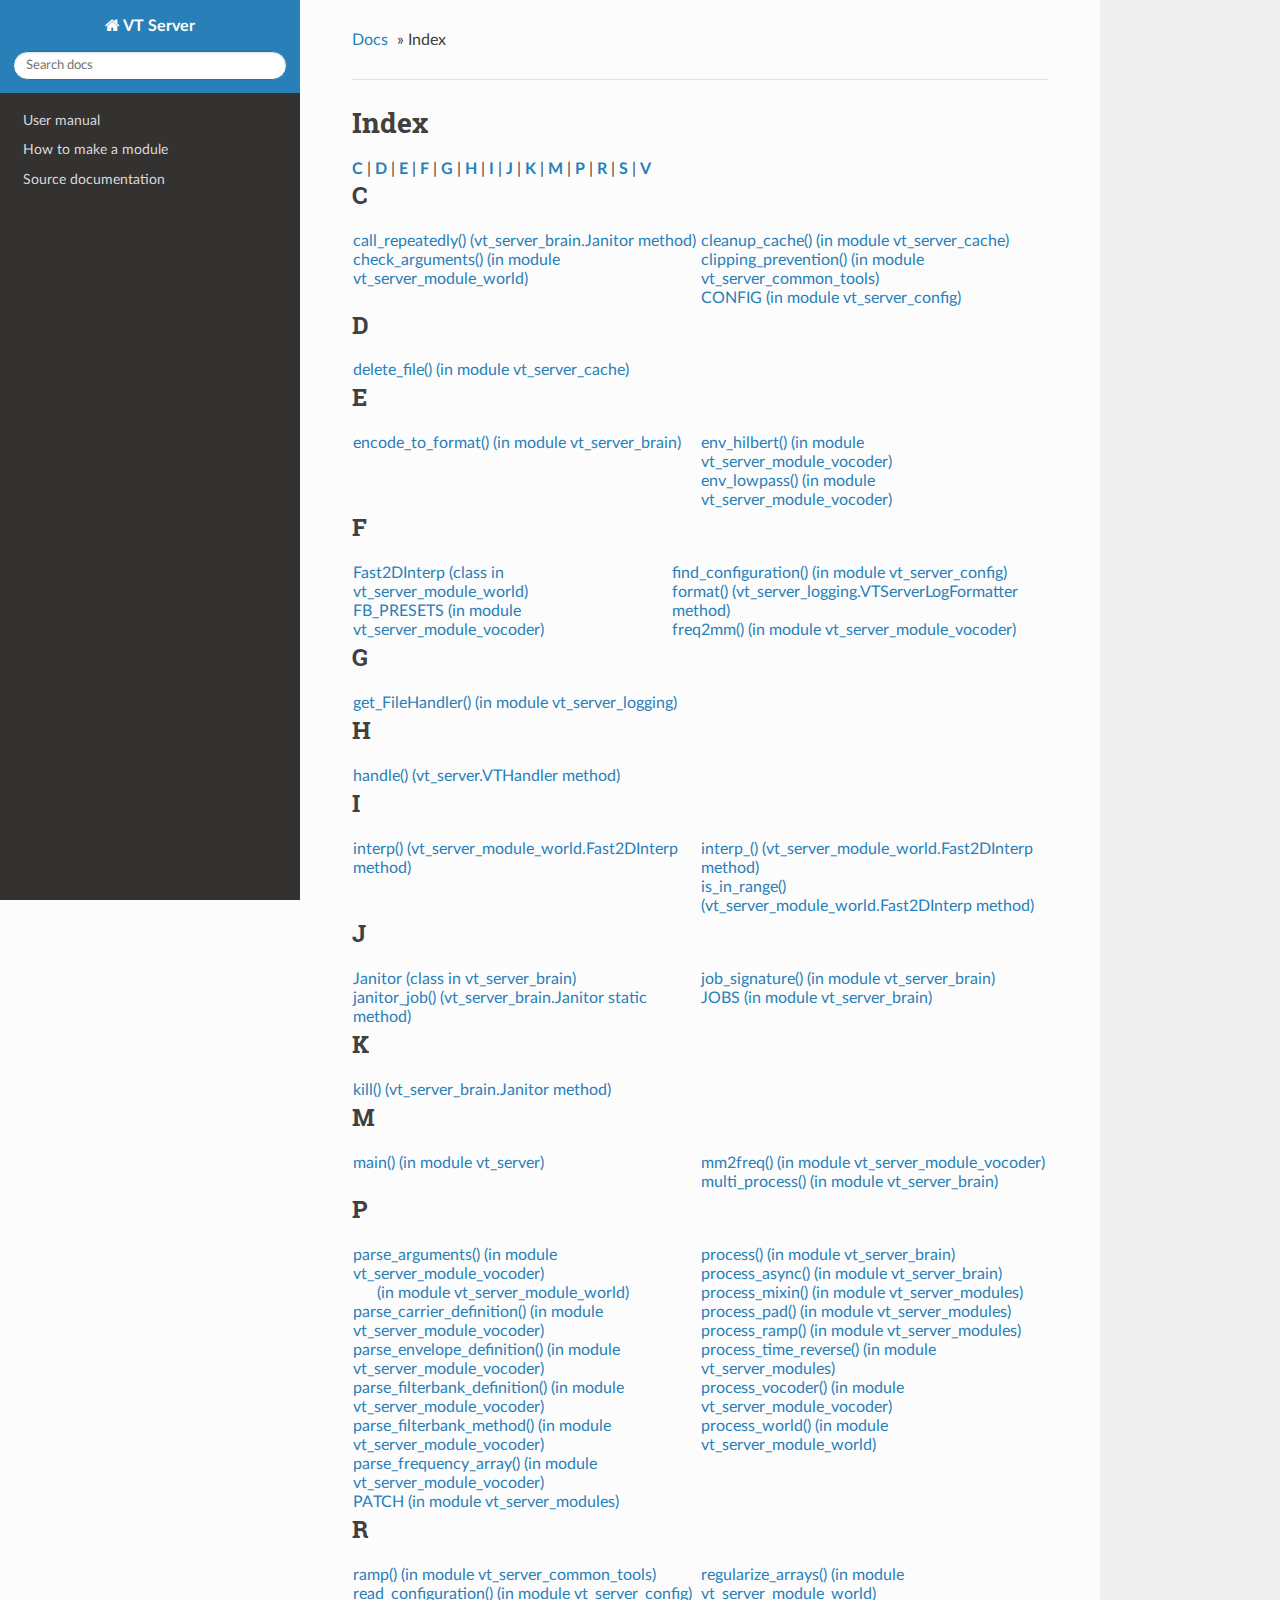
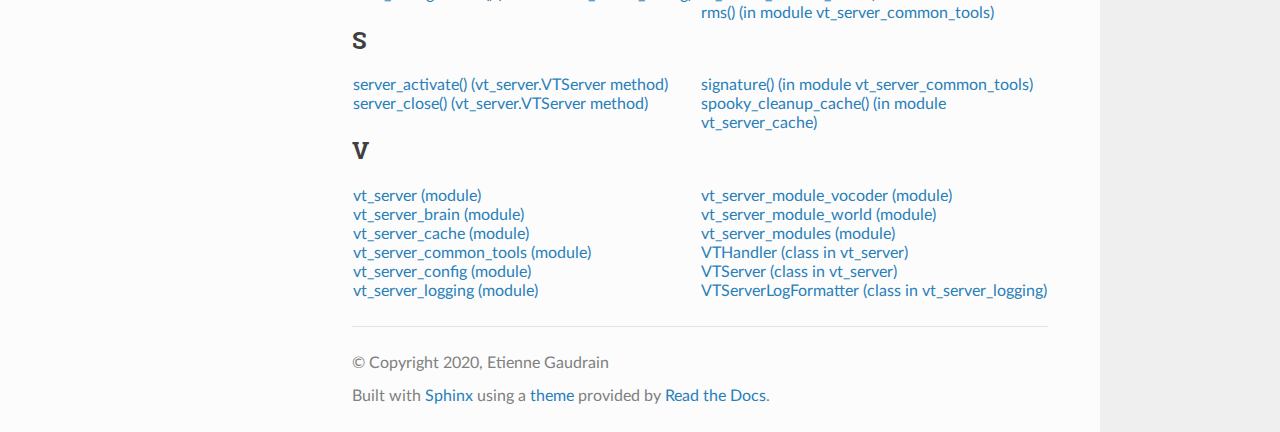
==== docs/genindex.html @ 8151895b "Fixed documentation to include common tools." ====
<!DOCTYPE html>
<!--[if IE 8]><html class="no-js lt-ie9" lang="en" > <![endif]-->
<!--[if gt IE 8]><!--> <html class="no-js" lang="en" > <!--<![endif]-->
<head>
  <meta charset="utf-8">
  
  <meta name="viewport" content="width=device-width, initial-scale=1.0">
  
  <title>Index &mdash; VT Server  documentation</title>
  

  
  
  
  

  
  <script type="text/javascript" src="_static/js/modernizr.min.js"></script>
  
    
      <script type="text/javascript" id="documentation_options" data-url_root="./" src="_static/documentation_options.js"></script>
        <script src="_static/jquery.js"></script>
        <script src="_static/underscore.js"></script>
        <script src="_static/doctools.js"></script>
        <script src="_static/language_data.js"></script>
    
    <script type="text/javascript" src="_static/js/theme.js"></script>

    

  
  <link rel="stylesheet" href="_static/css/theme.css" type="text/css" />
  <link rel="stylesheet" href="_static/pygments.css" type="text/css" />
  <link rel="stylesheet" href="_static/css/custom.css" type="text/css" />
    <link rel="index" title="Index" href="#" />
    <link rel="search" title="Search" href="search.html" /> 
</head>

<body class="wy-body-for-nav">

   
  <div class="wy-grid-for-nav">
    
    <nav data-toggle="wy-nav-shift" class="wy-nav-side">
      <div class="wy-side-scroll">
        <div class="wy-side-nav-search" >
          

          
            <a href="index.html" class="icon icon-home"> VT Server
          

          
          </a>

          
            
            
          

          
<div role="search">
  <form id="rtd-search-form" class="wy-form" action="search.html" method="get">
    <input type="text" name="q" placeholder="Search docs" />
    <input type="hidden" name="check_keywords" value="yes" />
    <input type="hidden" name="area" value="default" />
  </form>
</div>

          
        </div>

        <div class="wy-menu wy-menu-vertical" data-spy="affix" role="navigation" aria-label="main navigation">
          
            
            
              
            
            
              <ul>
<li class="toctree-l1"><a class="reference internal" href="user_manual.html">User manual</a></li>
<li class="toctree-l1"><a class="reference internal" href="module_howto.html">How to make a module</a></li>
<li class="toctree-l1"><a class="reference internal" href="modules.html">Source documentation</a></li>
</ul>

            
          
        </div>
      </div>
    </nav>

    <section data-toggle="wy-nav-shift" class="wy-nav-content-wrap">

      
      <nav class="wy-nav-top" aria-label="top navigation">
        
          <i data-toggle="wy-nav-top" class="fa fa-bars"></i>
          <a href="index.html">VT Server</a>
        
      </nav>


      <div class="wy-nav-content">
        
        <div class="rst-content">
        
          















<div role="navigation" aria-label="breadcrumbs navigation">

  <ul class="wy-breadcrumbs">
    
      <li><a href="index.html">Docs</a> &raquo;</li>
        
      <li>Index</li>
    
    
      <li class="wy-breadcrumbs-aside">
        
            
        
      </li>
    
  </ul>

  
  <hr/>
</div>
          <div role="main" class="document" itemscope="itemscope" itemtype="http://schema.org/Article">
           <div itemprop="articleBody">
            

<h1 id="index">Index</h1>

<div class="genindex-jumpbox">
 <a href="#C"><strong>C</strong></a>
 | <a href="#D"><strong>D</strong></a>
 | <a href="#E"><strong>E</strong></a>
 | <a href="#F"><strong>F</strong></a>
 | <a href="#G"><strong>G</strong></a>
 | <a href="#H"><strong>H</strong></a>
 | <a href="#I"><strong>I</strong></a>
 | <a href="#J"><strong>J</strong></a>
 | <a href="#K"><strong>K</strong></a>
 | <a href="#M"><strong>M</strong></a>
 | <a href="#P"><strong>P</strong></a>
 | <a href="#R"><strong>R</strong></a>
 | <a href="#S"><strong>S</strong></a>
 | <a href="#V"><strong>V</strong></a>
 
</div>
<h2 id="C">C</h2>
<table style="width: 100%" class="indextable genindextable"><tr>
  <td style="width: 33%; vertical-align: top;"><ul>
      <li><a href="modules.html#vt_server_brain.Janitor.call_repeatedly">call_repeatedly() (vt_server_brain.Janitor method)</a>
</li>
      <li><a href="modules.html#vt_server_module_world.check_arguments">check_arguments() (in module vt_server_module_world)</a>
</li>
  </ul></td>
  <td style="width: 33%; vertical-align: top;"><ul>
      <li><a href="modules.html#vt_server_cache.cleanup_cache">cleanup_cache() (in module vt_server_cache)</a>
</li>
      <li><a href="modules.html#vt_server_common_tools.clipping_prevention">clipping_prevention() (in module vt_server_common_tools)</a>
</li>
      <li><a href="modules.html#vt_server_config.CONFIG">CONFIG (in module vt_server_config)</a>
</li>
  </ul></td>
</tr></table>

<h2 id="D">D</h2>
<table style="width: 100%" class="indextable genindextable"><tr>
  <td style="width: 33%; vertical-align: top;"><ul>
      <li><a href="modules.html#vt_server_cache.delete_file">delete_file() (in module vt_server_cache)</a>
</li>
  </ul></td>
</tr></table>

<h2 id="E">E</h2>
<table style="width: 100%" class="indextable genindextable"><tr>
  <td style="width: 33%; vertical-align: top;"><ul>
      <li><a href="modules.html#vt_server_brain.encode_to_format">encode_to_format() (in module vt_server_brain)</a>
</li>
  </ul></td>
  <td style="width: 33%; vertical-align: top;"><ul>
      <li><a href="modules.html#vt_server_module_vocoder.env_hilbert">env_hilbert() (in module vt_server_module_vocoder)</a>
</li>
      <li><a href="modules.html#vt_server_module_vocoder.env_lowpass">env_lowpass() (in module vt_server_module_vocoder)</a>
</li>
  </ul></td>
</tr></table>

<h2 id="F">F</h2>
<table style="width: 100%" class="indextable genindextable"><tr>
  <td style="width: 33%; vertical-align: top;"><ul>
      <li><a href="modules.html#vt_server_module_world.Fast2DInterp">Fast2DInterp (class in vt_server_module_world)</a>
</li>
      <li><a href="modules.html#vt_server_module_vocoder.FB_PRESETS">FB_PRESETS (in module vt_server_module_vocoder)</a>
</li>
  </ul></td>
  <td style="width: 33%; vertical-align: top;"><ul>
      <li><a href="modules.html#vt_server_config.find_configuration">find_configuration() (in module vt_server_config)</a>
</li>
      <li><a href="modules.html#vt_server_logging.VTServerLogFormatter.format">format() (vt_server_logging.VTServerLogFormatter method)</a>
</li>
      <li><a href="modules.html#vt_server_module_vocoder.freq2mm">freq2mm() (in module vt_server_module_vocoder)</a>
</li>
  </ul></td>
</tr></table>

<h2 id="G">G</h2>
<table style="width: 100%" class="indextable genindextable"><tr>
  <td style="width: 33%; vertical-align: top;"><ul>
      <li><a href="modules.html#vt_server_logging.get_FileHandler">get_FileHandler() (in module vt_server_logging)</a>
</li>
  </ul></td>
</tr></table>

<h2 id="H">H</h2>
<table style="width: 100%" class="indextable genindextable"><tr>
  <td style="width: 33%; vertical-align: top;"><ul>
      <li><a href="modules.html#vt_server.VTHandler.handle">handle() (vt_server.VTHandler method)</a>
</li>
  </ul></td>
</tr></table>

<h2 id="I">I</h2>
<table style="width: 100%" class="indextable genindextable"><tr>
  <td style="width: 33%; vertical-align: top;"><ul>
      <li><a href="modules.html#vt_server_module_world.Fast2DInterp.interp">interp() (vt_server_module_world.Fast2DInterp method)</a>
</li>
  </ul></td>
  <td style="width: 33%; vertical-align: top;"><ul>
      <li><a href="modules.html#vt_server_module_world.Fast2DInterp.interp_">interp_() (vt_server_module_world.Fast2DInterp method)</a>
</li>
      <li><a href="modules.html#vt_server_module_world.Fast2DInterp.is_in_range">is_in_range() (vt_server_module_world.Fast2DInterp method)</a>
</li>
  </ul></td>
</tr></table>

<h2 id="J">J</h2>
<table style="width: 100%" class="indextable genindextable"><tr>
  <td style="width: 33%; vertical-align: top;"><ul>
      <li><a href="modules.html#vt_server_brain.Janitor">Janitor (class in vt_server_brain)</a>
</li>
      <li><a href="modules.html#vt_server_brain.Janitor.janitor_job">janitor_job() (vt_server_brain.Janitor static method)</a>
</li>
  </ul></td>
  <td style="width: 33%; vertical-align: top;"><ul>
      <li><a href="modules.html#vt_server_brain.job_signature">job_signature() (in module vt_server_brain)</a>
</li>
      <li><a href="modules.html#vt_server_brain.JOBS">JOBS (in module vt_server_brain)</a>
</li>
  </ul></td>
</tr></table>

<h2 id="K">K</h2>
<table style="width: 100%" class="indextable genindextable"><tr>
  <td style="width: 33%; vertical-align: top;"><ul>
      <li><a href="modules.html#vt_server_brain.Janitor.kill">kill() (vt_server_brain.Janitor method)</a>
</li>
  </ul></td>
</tr></table>

<h2 id="M">M</h2>
<table style="width: 100%" class="indextable genindextable"><tr>
  <td style="width: 33%; vertical-align: top;"><ul>
      <li><a href="modules.html#vt_server.main">main() (in module vt_server)</a>
</li>
  </ul></td>
  <td style="width: 33%; vertical-align: top;"><ul>
      <li><a href="modules.html#vt_server_module_vocoder.mm2freq">mm2freq() (in module vt_server_module_vocoder)</a>
</li>
      <li><a href="modules.html#vt_server_brain.multi_process">multi_process() (in module vt_server_brain)</a>
</li>
  </ul></td>
</tr></table>

<h2 id="P">P</h2>
<table style="width: 100%" class="indextable genindextable"><tr>
  <td style="width: 33%; vertical-align: top;"><ul>
      <li><a href="modules.html#vt_server_module_vocoder.parse_arguments">parse_arguments() (in module vt_server_module_vocoder)</a>

      <ul>
        <li><a href="modules.html#vt_server_module_world.parse_arguments">(in module vt_server_module_world)</a>
</li>
      </ul></li>
      <li><a href="modules.html#vt_server_module_vocoder.parse_carrier_definition">parse_carrier_definition() (in module vt_server_module_vocoder)</a>
</li>
      <li><a href="modules.html#vt_server_module_vocoder.parse_envelope_definition">parse_envelope_definition() (in module vt_server_module_vocoder)</a>
</li>
      <li><a href="modules.html#vt_server_module_vocoder.parse_filterbank_definition">parse_filterbank_definition() (in module vt_server_module_vocoder)</a>
</li>
      <li><a href="modules.html#vt_server_module_vocoder.parse_filterbank_method">parse_filterbank_method() (in module vt_server_module_vocoder)</a>
</li>
      <li><a href="modules.html#vt_server_module_vocoder.parse_frequency_array">parse_frequency_array() (in module vt_server_module_vocoder)</a>
</li>
      <li><a href="modules.html#vt_server_modules.PATCH">PATCH (in module vt_server_modules)</a>
</li>
  </ul></td>
  <td style="width: 33%; vertical-align: top;"><ul>
      <li><a href="modules.html#vt_server_brain.process">process() (in module vt_server_brain)</a>
</li>
      <li><a href="modules.html#vt_server_brain.process_async">process_async() (in module vt_server_brain)</a>
</li>
      <li><a href="modules.html#vt_server_modules.process_mixin">process_mixin() (in module vt_server_modules)</a>
</li>
      <li><a href="modules.html#vt_server_modules.process_pad">process_pad() (in module vt_server_modules)</a>
</li>
      <li><a href="modules.html#vt_server_modules.process_ramp">process_ramp() (in module vt_server_modules)</a>
</li>
      <li><a href="modules.html#vt_server_modules.process_time_reverse">process_time_reverse() (in module vt_server_modules)</a>
</li>
      <li><a href="modules.html#vt_server_module_vocoder.process_vocoder">process_vocoder() (in module vt_server_module_vocoder)</a>
</li>
      <li><a href="modules.html#vt_server_module_world.process_world">process_world() (in module vt_server_module_world)</a>
</li>
  </ul></td>
</tr></table>

<h2 id="R">R</h2>
<table style="width: 100%" class="indextable genindextable"><tr>
  <td style="width: 33%; vertical-align: top;"><ul>
      <li><a href="modules.html#vt_server_common_tools.ramp">ramp() (in module vt_server_common_tools)</a>
</li>
      <li><a href="modules.html#vt_server_config.read_configuration">read_configuration() (in module vt_server_config)</a>
</li>
  </ul></td>
  <td style="width: 33%; vertical-align: top;"><ul>
      <li><a href="modules.html#vt_server_module_world.regularize_arrays">regularize_arrays() (in module vt_server_module_world)</a>
</li>
      <li><a href="modules.html#vt_server_common_tools.rms">rms() (in module vt_server_common_tools)</a>
</li>
  </ul></td>
</tr></table>

<h2 id="S">S</h2>
<table style="width: 100%" class="indextable genindextable"><tr>
  <td style="width: 33%; vertical-align: top;"><ul>
      <li><a href="modules.html#vt_server.VTServer.server_activate">server_activate() (vt_server.VTServer method)</a>
</li>
      <li><a href="modules.html#vt_server.VTServer.server_close">server_close() (vt_server.VTServer method)</a>
</li>
  </ul></td>
  <td style="width: 33%; vertical-align: top;"><ul>
      <li><a href="modules.html#vt_server_common_tools.signature">signature() (in module vt_server_common_tools)</a>
</li>
      <li><a href="modules.html#vt_server_cache.spooky_cleanup_cache">spooky_cleanup_cache() (in module vt_server_cache)</a>
</li>
  </ul></td>
</tr></table>

<h2 id="V">V</h2>
<table style="width: 100%" class="indextable genindextable"><tr>
  <td style="width: 33%; vertical-align: top;"><ul>
      <li><a href="modules.html#module-vt_server">vt_server (module)</a>
</li>
      <li><a href="modules.html#module-vt_server_brain">vt_server_brain (module)</a>
</li>
      <li><a href="modules.html#module-vt_server_cache">vt_server_cache (module)</a>
</li>
      <li><a href="modules.html#module-vt_server_common_tools">vt_server_common_tools (module)</a>
</li>
      <li><a href="modules.html#module-vt_server_config">vt_server_config (module)</a>
</li>
      <li><a href="modules.html#module-vt_server_logging">vt_server_logging (module)</a>
</li>
  </ul></td>
  <td style="width: 33%; vertical-align: top;"><ul>
      <li><a href="modules.html#module-vt_server_module_vocoder">vt_server_module_vocoder (module)</a>
</li>
      <li><a href="modules.html#module-vt_server_module_world">vt_server_module_world (module)</a>
</li>
      <li><a href="modules.html#module-vt_server_modules">vt_server_modules (module)</a>
</li>
      <li><a href="modules.html#vt_server.VTHandler">VTHandler (class in vt_server)</a>
</li>
      <li><a href="modules.html#vt_server.VTServer">VTServer (class in vt_server)</a>
</li>
      <li><a href="modules.html#vt_server_logging.VTServerLogFormatter">VTServerLogFormatter (class in vt_server_logging)</a>
</li>
  </ul></td>
</tr></table>



           </div>
           
          </div>
          <footer>
  

  <hr/>

  <div role="contentinfo">
    <p>
        &copy; Copyright 2020, Etienne Gaudrain

    </p>
  </div>
  Built with <a href="http://sphinx-doc.org/">Sphinx</a> using a <a href="https://github.com/rtfd/sphinx_rtd_theme">theme</a> provided by <a href="https://readthedocs.org">Read the Docs</a>. 

</footer>

        </div>
      </div>

    </section>

  </div>
  


  <script type="text/javascript">
      jQuery(function () {
          SphinxRtdTheme.Navigation.enable(true);
      });
  </script>

  
  
    
   

</body>
</html>
---- docs/_static/css/theme.css ----
/* sphinx_rtd_theme version 0.4.3 | MIT license */
/* Built 20190212 16:02 */
*{-webkit-box-sizing:border-box;-moz-box-sizing:border-box;box-sizing:border-box}article,aside,details,figcaption,figure,footer,header,hgroup,nav,section{display:block}audio,canvas,video{display:inline-block;*display:inline;*zoom:1}audio:not([controls]){display:none}[hidden]{display:none}*{-webkit-box-sizing:border-box;-moz-box-sizing:border-box;box-sizing:border-box}html{font-size:100%;-webkit-text-size-adjust:100%;-ms-text-size-adjust:100%}body{margin:0}a:hover,a:active{outline:0}abbr[title]{border-bottom:1px dotted}b,strong{font-weight:bold}blockquote{margin:0}dfn{font-style:italic}ins{background:#ff9;color:#000;text-decoration:none}mark{background:#ff0;color:#000;font-style:italic;font-weight:bold}pre,code,.rst-content tt,.rst-content code,kbd,samp{font-family:monospace,serif;_font-family:"courier new",monospace;font-size:1em}pre{white-space:pre}q{quotes:none}q:before,q:after{content:"";content:none}small{font-size:85%}sub,sup{font-size:75%;line-height:0;position:relative;vertical-align:baseline}sup{top:-0.5em}sub{bottom:-0.25em}ul,ol,dl{margin:0;padding:0;list-style:none;list-style-image:none}li{list-style:none}dd{margin:0}img{border:0;-ms-interpolation-mode:bicubic;vertical-align:middle;max-width:100%}svg:not(:root){overflow:hidden}figure{margin:0}form{margin:0}fieldset{border:0;margin:0;padding:0}label{cursor:pointer}legend{border:0;*margin-left:-7px;padding:0;white-space:normal}button,input,select,textarea{font-size:100%;margin:0;vertical-align:baseline;*vertical-align:middle}button,input{line-height:normal}button,input[type="button"],input[type="reset"],input[type="submit"]{cursor:pointer;-webkit-appearance:button;*overflow:visible}button[disabled],input[disabled]{cursor:default}input[type="checkbox"],input[type="radio"]{box-sizing:border-box;padding:0;*width:13px;*height:13px}input[type="search"]{-webkit-appearance:textfield;-moz-box-sizing:content-box;-webkit-box-sizing:content-box;box-sizing:content-box}input[type="search"]::-webkit-search-decoration,input[type="search"]::-webkit-search-cancel-button{-webkit-appearance:none}button::-moz-focus-inner,input::-moz-focus-inner{border:0;padding:0}textarea{overflow:auto;vertical-align:top;resize:vertical}table{border-collapse:collapse;border-spacing:0}td{vertical-align:top}.chromeframe{margin:.2em 0;background:#ccc;color:#000;padding:.2em 0}.ir{display:block;border:0;text-indent:-999em;overflow:hidden;background-color:transparent;background-repeat:no-repeat;text-align:left;direction:ltr;*line-height:0}.ir br{display:none}.hidden{display:none !important;visibility:hidden}.visuallyhidden{border:0;clip:rect(0 0 0 0);height:1px;margin:-1px;overflow:hidden;padding:0;position:absolute;width:1px}.visuallyhidden.focusable:active,.visuallyhidden.focusable:focus{clip:auto;height:auto;margin:0;overflow:visible;position:static;width:auto}.invisible{visibility:hidden}.relative{position:relative}big,small{font-size:100%}@media print{html,body,section{background:none !important}*{box-shadow:none !important;text-shadow:none !important;filter:none !important;-ms-filter:none !important}a,a:visited{text-decoration:underline}.ir a:after,a[href^="javascript:"]:after,a[href^="#"]:after{content:""}pre,blockquote{page-break-inside:avoid}thead{display:table-header-group}tr,img{page-break-inside:avoid}img{max-width:100% !important}@page{margin:.5cm}p,h2,.rst-content .toctree-wrapper p.caption,h3{orphans:3;widows:3}h2,.rst-content .toctree-wrapper p.caption,h3{page-break-after:avoid}}.fa:before,.wy-menu-vertical li span.toctree-expand:before,.wy-menu-vertical li.on a span.toctree-expand:before,.wy-menu-vertical li.current>a span.toctree-expand:before,.rst-content .admonition-title:before,.rst-content h1 .headerlink:before,.rst-content h2 .headerlink:before,.rst-content h3 .headerlink:before,.rst-content h4 .headerlink:before,.rst-content h5 .headerlink:before,.rst-content h6 .headerlink:before,.rst-content dl dt .headerlink:before,.rst-content p.caption .headerlink:before,.rst-content table>caption .headerlink:before,.rst-content .code-block-caption .headerlink:before,.rst-content tt.download span:first-child:before,.rst-content code.download span:first-child:before,.icon:before,.wy-dropdown .caret:before,.wy-inline-validate.wy-inline-validate-success .wy-input-context:before,.wy-inline-validate.wy-inline-validate-danger .wy-input-context:before,.wy-inline-validate.wy-inline-validate-warning .wy-input-context:before,.wy-inline-validate.wy-inline-validate-info .wy-input-context:before,.wy-alert,.rst-content .note,.rst-content .attention,.rst-content .caution,.rst-content .danger,.rst-content .error,.rst-content .hint,.rst-content .important,.rst-content .tip,.rst-content .warning,.rst-content .seealso,.rst-content .admonition-todo,.rst-content .admonition,.btn,input[type="text"],input[type="password"],input[type="email"],input[type="url"],input[type="date"],input[type="month"],input[type="time"],input[type="datetime"],input[type="datetime-local"],input[type="week"],input[type="number"],input[type="search"],input[type="tel"],input[type="color"],select,textarea,.wy-menu-vertical li.on a,.wy-menu-vertical li.current>a,.wy-side-nav-search>a,.wy-side-nav-search .wy-dropdown>a,.wy-nav-top a{-webkit-font-smoothing:antialiased}.clearfix{*zoom:1}.clearfix:before,.clearfix:after{display:table;content:""}.clearfix:after{clear:both}/*!
 *  Font Awesome 4.7.0 by @davegandy - http://fontawesome.io - @fontawesome
 *  License - http://fontawesome.io/license (Font: SIL OFL 1.1, CSS: MIT License)
 */@font-face{font-family:'FontAwesome';src:url("../fonts/fontawesome-webfont.eot?v=4.7.0");src:url("../fonts/fontawesome-webfont.eot?#iefix&v=4.7.0") format("embedded-opentype"),url("../fonts/fontawesome-webfont.woff2?v=4.7.0") format("woff2"),url("../fonts/fontawesome-webfont.woff?v=4.7.0") format("woff"),url("../fonts/fontawesome-webfont.ttf?v=4.7.0") format("truetype"),url("../fonts/fontawesome-webfont.svg?v=4.7.0#fontawesomeregular") format("svg");font-weight:normal;font-style:normal}.fa,.wy-menu-vertical li span.toctree-expand,.wy-menu-vertical li.on a span.toctree-expand,.wy-menu-vertical li.current>a span.toctree-expand,.rst-content .admonition-title,.rst-content h1 .headerlink,.rst-content h2 .headerlink,.rst-content h3 .headerlink,.rst-content h4 .headerlink,.rst-content h5 .headerlink,.rst-content h6 .headerlink,.rst-content dl dt .headerlink,.rst-content p.caption .headerlink,.rst-content table>caption .headerlink,.rst-content .code-block-caption .headerlink,.rst-content tt.download span:first-child,.rst-content code.download span:first-child,.icon{display:inline-block;font:normal normal normal 14px/1 FontAwesome;font-size:inherit;text-rendering:auto;-webkit-font-smoothing:antialiased;-moz-osx-font-smoothing:grayscale}.fa-lg{font-size:1.3333333333em;line-height:.75em;vertical-align:-15%}.fa-2x{font-size:2em}.fa-3x{font-size:3em}.fa-4x{font-size:4em}.fa-5x{font-size:5em}.fa-fw{width:1.2857142857em;text-align:center}.fa-ul{padding-left:0;margin-left:2.1428571429em;list-style-type:none}.fa-ul>li{position:relative}.fa-li{position:absolute;left:-2.1428571429em;width:2.1428571429em;top:.1428571429em;text-align:center}.fa-li.fa-lg{left:-1.8571428571em}.fa-border{padding:.2em .25em .15em;border:solid 0.08em #eee;border-radius:.1em}.fa-pull-left{float:left}.fa-pull-right{float:right}.fa.fa-pull-left,.wy-menu-vertical li span.fa-pull-left.toctree-expand,.wy-menu-vertical li.on a span.fa-pull-left.toctree-expand,.wy-menu-vertical li.current>a span.fa-pull-left.toctree-expand,.rst-content .fa-pull-left.admonition-title,.rst-content h1 .fa-pull-left.headerlink,.rst-content h2 .fa-pull-left.headerlink,.rst-content h3 .fa-pull-left.headerlink,.rst-content h4 .fa-pull-left.headerlink,.rst-content h5 .fa-pull-left.headerlink,.rst-content h6 .fa-pull-left.headerlink,.rst-content dl dt .fa-pull-left.headerlink,.rst-content p.caption .fa-pull-left.headerlink,.rst-content table>caption .fa-pull-left.headerlink,.rst-content .code-block-caption .fa-pull-left.headerlink,.rst-content tt.download span.fa-pull-left:first-child,.rst-content code.download span.fa-pull-left:first-child,.fa-pull-left.icon{margin-right:.3em}.fa.fa-pull-right,.wy-menu-vertical li span.fa-pull-right.toctree-expand,.wy-menu-vertical li.on a span.fa-pull-right.toctree-expand,.wy-menu-vertical li.current>a span.fa-pull-right.toctree-expand,.rst-content .fa-pull-right.admonition-title,.rst-content h1 .fa-pull-right.headerlink,.rst-content h2 .fa-pull-right.headerlink,.rst-content h3 .fa-pull-right.headerlink,.rst-content h4 .fa-pull-right.headerlink,.rst-content h5 .fa-pull-right.headerlink,.rst-content h6 .fa-pull-right.headerlink,.rst-content dl dt .fa-pull-right.headerlink,.rst-content p.caption .fa-pull-right.headerlink,.rst-content table>caption .fa-pull-right.headerlink,.rst-content .code-block-caption .fa-pull-right.headerlink,.rst-content tt.download span.fa-pull-right:first-child,.rst-content code.download span.fa-pull-right:first-child,.fa-pull-right.icon{margin-left:.3em}.pull-right{float:right}.pull-left{float:left}.fa.pull-left,.wy-menu-vertical li span.pull-left.toctree-expand,.wy-menu-vertical li.on a span.pull-left.toctree-expand,.wy-menu-vertical li.current>a span.pull-left.toctree-expand,.rst-content .pull-left.admonition-title,.rst-content h1 .pull-left.headerlink,.rst-content h2 .pull-left.headerlink,.rst-content h3 .pull-left.headerlink,.rst-content h4 .pull-left.headerlink,.rst-content h5 .pull-left.headerlink,.rst-content h6 .pull-left.headerlink,.rst-content dl dt .pull-left.headerlink,.rst-content p.caption .pull-left.headerlink,.rst-content table>caption .pull-left.headerlink,.rst-content .code-block-caption .pull-left.headerlink,.rst-content tt.download span.pull-left:first-child,.rst-content code.download span.pull-left:first-child,.pull-left.icon{margin-right:.3em}.fa.pull-right,.wy-menu-vertical li span.pull-right.toctree-expand,.wy-menu-vertical li.on a span.pull-right.toctree-expand,.wy-menu-vertical li.current>a span.pull-right.toctree-expand,.rst-content .pull-right.admonition-title,.rst-content h1 .pull-right.headerlink,.rst-content h2 .pull-right.headerlink,.rst-content h3 .pull-right.headerlink,.rst-content h4 .pull-right.headerlink,.rst-content h5 .pull-right.headerlink,.rst-content h6 .pull-right.headerlink,.rst-content dl dt .pull-right.headerlink,.rst-content p.caption .pull-right.headerlink,.rst-content table>caption .pull-right.headerlink,.rst-content .code-block-caption .pull-right.headerlink,.rst-content tt.download span.pull-right:first-child,.rst-content code.download span.pull-right:first-child,.pull-right.icon{margin-left:.3em}.fa-spin{-webkit-animation:fa-spin 2s infinite linear;animation:fa-spin 2s infinite linear}.fa-pulse{-webkit-animation:fa-spin 1s infinite steps(8);animation:fa-spin 1s infinite steps(8)}@-webkit-keyframes fa-spin{0%{-webkit-transform:rotate(0deg);transform:rotate(0deg)}100%{-webkit-transform:rotate(359deg);transform:rotate(359deg)}}@keyframes fa-spin{0%{-webkit-transform:rotate(0deg);transform:rotate(0deg)}100%{-webkit-transform:rotate(359deg);transform:rotate(359deg)}}.fa-rotate-90{-ms-filter:"progid:DXImageTransform.Microsoft.BasicImage(rotation=1)";-webkit-transform:rotate(90deg);-ms-transform:rotate(90deg);transform:rotate(90deg)}.fa-rotate-180{-ms-filter:"progid:DXImageTransform.Microsoft.BasicImage(rotation=2)";-webkit-transform:rotate(180deg);-ms-transform:rotate(180deg);transform:rotate(180deg)}.fa-rotate-270{-ms-filter:"progid:DXImageTransform.Microsoft.BasicImage(rotation=3)";-webkit-transform:rotate(270deg);-ms-transform:rotate(270deg);transform:rotate(270deg)}.fa-flip-horizontal{-ms-filter:"progid:DXImageTransform.Microsoft.BasicImage(rotation=0, mirror=1)";-webkit-transform:scale(-1, 1);-ms-transform:scale(-1, 1);transform:scale(-1, 1)}.fa-flip-vertical{-ms-filter:"progid:DXImageTransform.Microsoft.BasicImage(rotation=2, mirror=1)";-webkit-transform:scale(1, -1);-ms-transform:scale(1, -1);transform:scale(1, -1)}:root .fa-rotate-90,:root .fa-rotate-180,:root .fa-rotate-270,:root .fa-flip-horizontal,:root .fa-flip-vertical{filter:none}.fa-stack{position:relative;display:inline-block;width:2em;height:2em;line-height:2em;vertical-align:middle}.fa-stack-1x,.fa-stack-2x{position:absolute;left:0;width:100%;text-align:center}.fa-stack-1x{line-height:inherit}.fa-stack-2x{font-size:2em}.fa-inverse{color:#fff}.fa-glass:before{content:""}.fa-music:before{content:""}.fa-search:before,.icon-search:before{content:""}.fa-envelope-o:before{content:""}.fa-heart:before{content:""}.fa-star:before{content:""}.fa-star-o:before{content:""}.fa-user:before{content:""}.fa-film:before{content:""}.fa-th-large:before{content:""}.fa-th:before{content:""}.fa-th-list:before{content:""}.fa-check:before{content:""}.fa-remove:before,.fa-close:before,.fa-times:before{content:""}.fa-search-plus:before{content:""}.fa-search-minus:before{content:""}.fa-power-off:before{content:""}.fa-signal:before{content:""}.fa-gear:before,.fa-cog:before{content:""}.fa-trash-o:before{content:""}.fa-home:before,.icon-home:before{content:""}.fa-file-o:before{content:""}.fa-clock-o:before{content:""}.fa-road:before{content:""}.fa-download:before,.rst-content tt.download span:first-child:before,.rst-content code.download span:first-child:before{content:""}.fa-arrow-circle-o-down:before{content:""}.fa-arrow-circle-o-up:before{content:""}.fa-inbox:before{content:""}.fa-play-circle-o:before{content:""}.fa-rotate-right:before,.fa-repeat:before{content:""}.fa-refresh:before{content:""}.fa-list-alt:before{content:""}.fa-lock:before{content:""}.fa-flag:before{content:""}.fa-headphones:before{content:""}.fa-volume-off:before{content:""}.fa-volume-down:before{content:""}.fa-volume-up:before{content:""}.fa-qrcode:before{content:""}.fa-barcode:before{content:""}.fa-tag:before{content:""}.fa-tags:before{content:""}.fa-book:before,.icon-book:before{content:""}.fa-bookmark:before{content:""}.fa-print:before{content:""}.fa-camera:before{content:""}.fa-font:before{content:""}.fa-bold:before{content:""}.fa-italic:before{content:""}.fa-text-height:before{content:""}.fa-text-width:before{content:""}.fa-align-left:before{content:""}.fa-align-center:before{content:""}.fa-align-right:before{content:""}.fa-align-justify:before{content:""}.fa-list:before{content:""}.fa-dedent:before,.fa-outdent:before{content:""}.fa-indent:before{content:""}.fa-video-camera:before{content:""}.fa-photo:before,.fa-image:before,.fa-picture-o:before{content:""}.fa-pencil:before{content:""}.fa-map-marker:before{content:""}.fa-adjust:before{content:""}.fa-tint:before{content:""}.fa-edit:before,.fa-pencil-square-o:before{content:""}.fa-share-square-o:before{content:""}.fa-check-square-o:before{content:""}.fa-arrows:before{content:""}.fa-step-backward:before{content:""}.fa-fast-backward:before{content:""}.fa-backward:before{content:""}.fa-play:before{content:""}.fa-pause:before{content:""}.fa-stop:before{content:""}.fa-forward:before{content:""}.fa-fast-forward:before{content:""}.fa-step-forward:before{content:""}.fa-eject:before{content:""}.fa-chevron-left:before{content:""}.fa-chevron-right:before{content:""}.fa-plus-circle:before{content:""}.fa-minus-circle:before{content:""}.fa-times-circle:before,.wy-inline-validate.wy-inline-validate-danger .wy-input-context:before{content:""}.fa-check-circle:before,.wy-inline-validate.wy-inline-validate-success .wy-input-context:before{content:""}.fa-question-circle:before{content:""}.fa-info-circle:before{content:""}.fa-crosshairs:before{content:""}.fa-times-circle-o:before{content:""}.fa-check-circle-o:before{content:""}.fa-ban:before{content:""}.fa-arrow-left:before{content:""}.fa-arrow-right:before{content:""}.fa-arrow-up:before{content:""}.fa-arrow-down:before{content:""}.fa-mail-forward:before,.fa-share:before{content:""}.fa-expand:before{content:""}.fa-compress:before{content:""}.fa-plus:before{content:""}.fa-minus:before{content:""}.fa-asterisk:before{content:""}.fa-exclamation-circle:before,.wy-inline-validate.wy-inline-validate-warning .wy-input-context:before,.wy-inline-validate.wy-inline-validate-info .wy-input-context:before,.rst-content .admonition-title:before{content:""}.fa-gift:before{content:""}.fa-leaf:before{content:""}.fa-fire:before,.icon-fire:before{content:""}.fa-eye:before{content:""}.fa-eye-slash:before{content:""}.fa-warning:before,.fa-exclamation-triangle:before{content:""}.fa-plane:before{content:""}.fa-calendar:before{content:""}.fa-random:before{content:""}.fa-comment:before{content:""}.fa-magnet:before{content:""}.fa-chevron-up:before{content:""}.fa-chevron-down:before{content:""}.fa-retweet:before{content:""}.fa-shopping-cart:before{content:""}.fa-folder:before{content:""}.fa-folder-open:before{content:""}.fa-arrows-v:before{content:""}.fa-arrows-h:before{content:""}.fa-bar-chart-o:before,.fa-bar-chart:before{content:""}.fa-twitter-square:before{content:""}.fa-facebook-square:before{content:""}.fa-camera-retro:before{content:""}.fa-key:before{content:""}.fa-gears:before,.fa-cogs:before{content:""}.fa-comments:before{content:""}.fa-thumbs-o-up:before{content:""}.fa-thumbs-o-down:before{content:""}.fa-star-half:before{content:""}.fa-heart-o:before{content:""}.fa-sign-out:before{content:""}.fa-linkedin-square:before{content:""}.fa-thumb-tack:before{content:""}.fa-external-link:before{content:""}.fa-sign-in:before{content:""}.fa-trophy:before{content:""}.fa-github-square:before{content:""}.fa-upload:before{content:""}.fa-lemon-o:before{content:""}.fa-phone:before{content:""}.fa-square-o:before{content:""}.fa-bookmark-o:before{content:""}.fa-phone-square:before{content:""}.fa-twitter:before{content:""}.fa-facebook-f:before,.fa-facebook:before{content:""}.fa-github:before,.icon-github:before{content:""}.fa-unlock:before{content:""}.fa-credit-card:before{content:""}.fa-feed:before,.fa-rss:before{content:""}.fa-hdd-o:before{content:""}.fa-bullhorn:before{content:""}.fa-bell:before{content:""}.fa-certificate:before{content:""}.fa-hand-o-right:before{content:""}.fa-hand-o-left:before{content:""}.fa-hand-o-up:before{content:""}.fa-hand-o-down:before{content:""}.fa-arrow-circle-left:before,.icon-circle-arrow-left:before{content:""}.fa-arrow-circle-right:before,.icon-circle-arrow-right:before{content:""}.fa-arrow-circle-up:before{content:""}.fa-arrow-circle-down:before{content:""}.fa-globe:before{content:""}.fa-wrench:before{content:""}.fa-tasks:before{content:""}.fa-filter:before{content:""}.fa-briefcase:before{content:""}.fa-arrows-alt:before{content:""}.fa-group:before,.fa-users:before{content:""}.fa-chain:before,.fa-link:before,.icon-link:before{content:""}.fa-cloud:before{content:""}.fa-flask:before{content:""}.fa-cut:before,.fa-scissors:before{content:""}.fa-copy:before,.fa-files-o:before{content:""}.fa-paperclip:before{content:""}.fa-save:before,.fa-floppy-o:before{content:""}.fa-square:before{content:""}.fa-navicon:before,.fa-reorder:before,.fa-bars:before{content:""}.fa-list-ul:before{content:""}.fa-list-ol:before{content:""}.fa-strikethrough:before{content:""}.fa-underline:before{content:""}.fa-table:before{content:""}.fa-magic:before{content:""}.fa-truck:before{content:""}.fa-pinterest:before{content:""}.fa-pinterest-square:before{content:""}.fa-google-plus-square:before{content:""}.fa-google-plus:before{content:""}.fa-money:before{content:""}.fa-caret-down:before,.wy-dropdown .caret:before,.icon-caret-down:before{content:""}.fa-caret-up:before{content:""}.fa-caret-left:before{content:""}.fa-caret-right:before{content:""}.fa-columns:before{content:""}.fa-unsorted:before,.fa-sort:before{content:""}.fa-sort-down:before,.fa-sort-desc:before{content:""}.fa-sort-up:before,.fa-sort-asc:before{content:""}.fa-envelope:before{content:""}.fa-linkedin:before{content:""}.fa-rotate-left:before,.fa-undo:before{content:""}.fa-legal:before,.fa-gavel:before{content:""}.fa-dashboard:before,.fa-tachometer:before{content:""}.fa-comment-o:before{content:""}.fa-comments-o:before{content:""}.fa-flash:before,.fa-bolt:before{content:""}.fa-sitemap:before{content:""}.fa-umbrella:before{content:""}.fa-paste:before,.fa-clipboard:before{content:""}.fa-lightbulb-o:before{content:""}.fa-exchange:before{content:""}.fa-cloud-download:before{content:""}.fa-cloud-upload:before{content:""}.fa-user-md:before{content:""}.fa-stethoscope:before{content:""}.fa-suitcase:before{content:""}.fa-bell-o:before{content:""}.fa-coffee:before{content:""}.fa-cutlery:before{content:""}.fa-file-text-o:before{content:""}.fa-building-o:before{content:""}.fa-hospital-o:before{content:""}.fa-ambulance:before{content:""}.fa-medkit:before{content:""}.fa-fighter-jet:before{content:""}.fa-beer:before{content:""}.fa-h-square:before{content:""}.fa-plus-square:before{content:""}.fa-angle-double-left:before{content:""}.fa-angle-double-right:before{content:""}.fa-angle-double-up:before{content:""}.fa-angle-double-down:before{content:""}.fa-angle-left:before{content:""}.fa-angle-right:before{content:""}.fa-angle-up:before{content:""}.fa-angle-down:before{content:""}.fa-desktop:before{content:""}.fa-laptop:before{content:""}.fa-tablet:before{content:""}.fa-mobile-phone:before,.fa-mobile:before{content:""}.fa-circle-o:before{content:""}.fa-quote-left:before{content:""}.fa-quote-right:before{content:""}.fa-spinner:before{content:""}.fa-circle:before{content:""}.fa-mail-reply:before,.fa-reply:before{content:""}.fa-github-alt:before{content:""}.fa-folder-o:before{content:""}.fa-folder-open-o:before{content:""}.fa-smile-o:before{content:""}.fa-frown-o:before{content:""}.fa-meh-o:before{content:""}.fa-gamepad:before{content:""}.fa-keyboard-o:before{content:""}.fa-flag-o:before{content:""}.fa-flag-checkered:before{content:""}.fa-terminal:before{content:""}.fa-code:before{content:""}.fa-mail-reply-all:before,.fa-reply-all:before{content:""}.fa-star-half-empty:before,.fa-star-half-full:before,.fa-star-half-o:before{content:""}.fa-location-arrow:before{content:""}.fa-crop:before{content:""}.fa-code-fork:before{content:""}.fa-unlink:before,.fa-chain-broken:before{content:""}.fa-question:before{content:""}.fa-info:before{content:""}.fa-exclamation:before{content:""}.fa-superscript:before{content:""}.fa-subscript:before{content:""}.fa-eraser:before{content:""}.fa-puzzle-piece:before{content:""}.fa-microphone:before{content:""}.fa-microphone-slash:before{content:""}.fa-shield:before{content:""}.fa-calendar-o:before{content:""}.fa-fire-extinguisher:before{content:""}.fa-rocket:before{content:""}.fa-maxcdn:before{content:""}.fa-chevron-circle-left:before{content:""}.fa-chevron-circle-right:before{content:""}.fa-chevron-circle-up:before{content:""}.fa-chevron-circle-down:before{content:""}.fa-html5:before{content:""}.fa-css3:before{content:""}.fa-anchor:before{content:""}.fa-unlock-alt:before{content:""}.fa-bullseye:before{content:""}.fa-ellipsis-h:before{content:""}.fa-ellipsis-v:before{content:""}.fa-rss-square:before{content:""}.fa-play-circle:before{content:""}.fa-ticket:before{content:""}.fa-minus-square:before{content:""}.fa-minus-square-o:before,.wy-menu-vertical li.on a span.toctree-expand:before,.wy-menu-vertical li.current>a span.toctree-expand:before{content:""}.fa-level-up:before{content:""}.fa-level-down:before{content:""}.fa-check-square:before{content:""}.fa-pencil-square:before{content:""}.fa-external-link-square:before{content:""}.fa-share-square:before{content:""}.fa-compass:before{content:""}.fa-toggle-down:before,.fa-caret-square-o-down:before{content:""}.fa-toggle-up:before,.fa-caret-square-o-up:before{content:""}.fa-toggle-right:before,.fa-caret-square-o-right:before{content:""}.fa-euro:before,.fa-eur:before{content:""}.fa-gbp:before{content:""}.fa-dollar:before,.fa-usd:before{content:""}.fa-rupee:before,.fa-inr:before{content:""}.fa-cny:before,.fa-rmb:before,.fa-yen:before,.fa-jpy:before{content:""}.fa-ruble:before,.fa-rouble:before,.fa-rub:before{content:""}.fa-won:before,.fa-krw:before{content:""}.fa-bitcoin:before,.fa-btc:before{content:""}.fa-file:before{content:""}.fa-file-text:before{content:""}.fa-sort-alpha-asc:before{content:""}.fa-sort-alpha-desc:before{content:""}.fa-sort-amount-asc:before{content:""}.fa-sort-amount-desc:before{content:""}.fa-sort-numeric-asc:before{content:""}.fa-sort-numeric-desc:before{content:""}.fa-thumbs-up:before{content:""}.fa-thumbs-down:before{content:""}.fa-youtube-square:before{content:""}.fa-youtube:before{content:""}.fa-xing:before{content:""}.fa-xing-square:before{content:""}.fa-youtube-play:before{content:""}.fa-dropbox:before{content:""}.fa-stack-overflow:before{content:""}.fa-instagram:before{content:""}.fa-flickr:before{content:""}.fa-adn:before{content:""}.fa-bitbucket:before,.icon-bitbucket:before{content:""}.fa-bitbucket-square:before{content:""}.fa-tumblr:before{content:""}.fa-tumblr-square:before{content:""}.fa-long-arrow-down:before{content:""}.fa-long-arrow-up:before{content:""}.fa-long-arrow-left:before{content:""}.fa-long-arrow-right:before{content:""}.fa-apple:before{content:""}.fa-windows:before{content:""}.fa-android:before{content:""}.fa-linux:before{content:""}.fa-dribbble:before{content:""}.fa-skype:before{content:""}.fa-foursquare:before{content:""}.fa-trello:before{content:""}.fa-female:before{content:""}.fa-male:before{content:""}.fa-gittip:before,.fa-gratipay:before{content:""}.fa-sun-o:before{content:""}.fa-moon-o:before{content:""}.fa-archive:before{content:""}.fa-bug:before{content:""}.fa-vk:before{content:""}.fa-weibo:before{content:""}.fa-renren:before{content:""}.fa-pagelines:before{content:""}.fa-stack-exchange:before{content:""}.fa-arrow-circle-o-right:before{content:""}.fa-arrow-circle-o-left:before{content:""}.fa-toggle-left:before,.fa-caret-square-o-left:before{content:""}.fa-dot-circle-o:before{content:""}.fa-wheelchair:before{content:""}.fa-vimeo-square:before{content:""}.fa-turkish-lira:before,.fa-try:before{content:""}.fa-plus-square-o:before,.wy-menu-vertical li span.toctree-expand:before{content:""}.fa-space-shuttle:before{content:""}.fa-slack:before{content:""}.fa-envelope-square:before{content:""}.fa-wordpress:before{content:""}.fa-openid:before{content:""}.fa-institution:before,.fa-bank:before,.fa-university:before{content:""}.fa-mortar-board:before,.fa-graduation-cap:before{content:""}.fa-yahoo:before{content:""}.fa-google:before{content:""}.fa-reddit:before{content:""}.fa-reddit-square:before{content:""}.fa-stumbleupon-circle:before{content:""}.fa-stumbleupon:before{content:""}.fa-delicious:before{content:""}.fa-digg:before{content:""}.fa-pied-piper-pp:before{content:""}.fa-pied-piper-alt:before{content:""}.fa-drupal:before{content:""}.fa-joomla:before{content:""}.fa-language:before{content:""}.fa-fax:before{content:""}.fa-building:before{content:""}.fa-child:before{content:""}.fa-paw:before{content:""}.fa-spoon:before{content:""}.fa-cube:before{content:""}.fa-cubes:before{content:""}.fa-behance:before{content:""}.fa-behance-square:before{content:""}.fa-steam:before{content:""}.fa-steam-square:before{content:""}.fa-recycle:before{content:""}.fa-automobile:before,.fa-car:before{content:""}.fa-cab:before,.fa-taxi:before{content:""}.fa-tree:before{content:""}.fa-spotify:before{content:""}.fa-deviantart:before{content:""}.fa-soundcloud:before{content:""}.fa-database:before{content:""}.fa-file-pdf-o:before{content:""}.fa-file-word-o:before{content:""}.fa-file-excel-o:before{content:""}.fa-file-powerpoint-o:before{content:""}.fa-file-photo-o:before,.fa-file-picture-o:before,.fa-file-image-o:before{content:""}.fa-file-zip-o:before,.fa-file-archive-o:before{content:""}.fa-file-sound-o:before,.fa-file-audio-o:before{content:""}.fa-file-movie-o:before,.fa-file-video-o:before{content:""}.fa-file-code-o:before{content:""}.fa-vine:before{content:""}.fa-codepen:before{content:""}.fa-jsfiddle:before{content:""}.fa-life-bouy:before,.fa-life-buoy:before,.fa-life-saver:before,.fa-support:before,.fa-life-ring:before{content:""}.fa-circle-o-notch:before{content:""}.fa-ra:before,.fa-resistance:before,.fa-rebel:before{content:""}.fa-ge:before,.fa-empire:before{content:""}.fa-git-square:before{content:""}.fa-git:before{content:""}.fa-y-combinator-square:before,.fa-yc-square:before,.fa-hacker-news:before{content:""}.fa-tencent-weibo:before{content:""}.fa-qq:before{content:""}.fa-wechat:before,.fa-weixin:before{content:""}.fa-send:before,.fa-paper-plane:before{content:""}.fa-send-o:before,.fa-paper-plane-o:before{content:""}.fa-history:before{content:""}.fa-circle-thin:before{content:""}.fa-header:before{content:""}.fa-paragraph:before{content:""}.fa-sliders:before{content:""}.fa-share-alt:before{content:""}.fa-share-alt-square:before{content:""}.fa-bomb:before{content:""}.fa-soccer-ball-o:before,.fa-futbol-o:before{content:""}.fa-tty:before{content:""}.fa-binoculars:before{content:""}.fa-plug:before{content:""}.fa-slideshare:before{content:""}.fa-twitch:before{content:""}.fa-yelp:before{content:""}.fa-newspaper-o:before{content:""}.fa-wifi:before{content:""}.fa-calculator:before{content:""}.fa-paypal:before{content:""}.fa-google-wallet:before{content:""}.fa-cc-visa:before{content:""}.fa-cc-mastercard:before{content:""}.fa-cc-discover:before{content:""}.fa-cc-amex:before{content:""}.fa-cc-paypal:before{content:""}.fa-cc-stripe:before{content:""}.fa-bell-slash:before{content:""}.fa-bell-slash-o:before{content:""}.fa-trash:before{content:""}.fa-copyright:before{content:""}.fa-at:before{content:""}.fa-eyedropper:before{content:""}.fa-paint-brush:before{content:""}.fa-birthday-cake:before{content:""}.fa-area-chart:before{content:""}.fa-pie-chart:before{content:""}.fa-line-chart:before{content:""}.fa-lastfm:before{content:""}.fa-lastfm-square:before{content:""}.fa-toggle-off:before{content:""}.fa-toggle-on:before{content:""}.fa-bicycle:before{content:""}.fa-bus:before{content:""}.fa-ioxhost:before{content:""}.fa-angellist:before{content:""}.fa-cc:before{content:""}.fa-shekel:before,.fa-sheqel:before,.fa-ils:before{content:""}.fa-meanpath:before{content:""}.fa-buysellads:before{content:""}.fa-connectdevelop:before{content:""}.fa-dashcube:before{content:""}.fa-forumbee:before{content:""}.fa-leanpub:before{content:""}.fa-sellsy:before{content:""}.fa-shirtsinbulk:before{content:""}.fa-simplybuilt:before{content:""}.fa-skyatlas:before{content:""}.fa-cart-plus:before{content:""}.fa-cart-arrow-down:before{content:""}.fa-diamond:before{content:""}.fa-ship:before{content:""}.fa-user-secret:before{content:""}.fa-motorcycle:before{content:""}.fa-street-view:before{content:""}.fa-heartbeat:before{content:""}.fa-venus:before{content:""}.fa-mars:before{content:""}.fa-mercury:before{content:""}.fa-intersex:before,.fa-transgender:before{content:""}.fa-transgender-alt:before{content:""}.fa-venus-double:before{content:""}.fa-mars-double:before{content:""}.fa-venus-mars:before{content:""}.fa-mars-stroke:before{content:""}.fa-mars-stroke-v:before{content:""}.fa-mars-stroke-h:before{content:""}.fa-neuter:before{content:""}.fa-genderless:before{content:""}.fa-facebook-official:before{content:""}.fa-pinterest-p:before{content:""}.fa-whatsapp:before{content:""}.fa-server:before{content:""}.fa-user-plus:before{content:""}.fa-user-times:before{content:""}.fa-hotel:before,.fa-bed:before{content:""}.fa-viacoin:before{content:""}.fa-train:before{content:""}.fa-subway:before{content:""}.fa-medium:before{content:""}.fa-yc:before,.fa-y-combinator:before{content:""}.fa-optin-monster:before{content:""}.fa-opencart:before{content:""}.fa-expeditedssl:before{content:""}.fa-battery-4:before,.fa-battery:before,.fa-battery-full:before{content:""}.fa-battery-3:before,.fa-battery-three-quarters:before{content:""}.fa-battery-2:before,.fa-battery-half:before{content:""}.fa-battery-1:before,.fa-battery-quarter:before{content:""}.fa-battery-0:before,.fa-battery-empty:before{content:""}.fa-mouse-pointer:before{content:""}.fa-i-cursor:before{content:""}.fa-object-group:before{content:""}.fa-object-ungroup:before{content:""}.fa-sticky-note:before{content:""}.fa-sticky-note-o:before{content:""}.fa-cc-jcb:before{content:""}.fa-cc-diners-club:before{content:""}.fa-clone:before{content:""}.fa-balance-scale:before{content:""}.fa-hourglass-o:before{content:""}.fa-hourglass-1:before,.fa-hourglass-start:before{content:""}.fa-hourglass-2:before,.fa-hourglass-half:before{content:""}.fa-hourglass-3:before,.fa-hourglass-end:before{content:""}.fa-hourglass:before{content:""}.fa-hand-grab-o:before,.fa-hand-rock-o:before{content:""}.fa-hand-stop-o:before,.fa-hand-paper-o:before{content:""}.fa-hand-scissors-o:before{content:""}.fa-hand-lizard-o:before{content:""}.fa-hand-spock-o:before{content:""}.fa-hand-pointer-o:before{content:""}.fa-hand-peace-o:before{content:""}.fa-trademark:before{content:""}.fa-registered:before{content:""}.fa-creative-commons:before{content:""}.fa-gg:before{content:""}.fa-gg-circle:before{content:""}.fa-tripadvisor:before{content:""}.fa-odnoklassniki:before{content:""}.fa-odnoklassniki-square:before{content:""}.fa-get-pocket:before{content:""}.fa-wikipedia-w:before{content:""}.fa-safari:before{content:""}.fa-chrome:before{content:""}.fa-firefox:before{content:""}.fa-opera:before{content:""}.fa-internet-explorer:before{content:""}.fa-tv:before,.fa-television:before{content:""}.fa-contao:before{content:""}.fa-500px:before{content:""}.fa-amazon:before{content:""}.fa-calendar-plus-o:before{content:""}.fa-calendar-minus-o:before{content:""}.fa-calendar-times-o:before{content:""}.fa-calendar-check-o:before{content:""}.fa-industry:before{content:""}.fa-map-pin:before{content:""}.fa-map-signs:before{content:""}.fa-map-o:before{content:""}.fa-map:before{content:""}.fa-commenting:before{content:""}.fa-commenting-o:before{content:""}.fa-houzz:before{content:""}.fa-vimeo:before{content:""}.fa-black-tie:before{content:""}.fa-fonticons:before{content:""}.fa-reddit-alien:before{content:""}.fa-edge:before{content:""}.fa-credit-card-alt:before{content:""}.fa-codiepie:before{content:""}.fa-modx:before{content:""}.fa-fort-awesome:before{content:""}.fa-usb:before{content:""}.fa-product-hunt:before{content:""}.fa-mixcloud:before{content:""}.fa-scribd:before{content:""}.fa-pause-circle:before{content:""}.fa-pause-circle-o:before{content:""}.fa-stop-circle:before{content:""}.fa-stop-circle-o:before{content:""}.fa-shopping-bag:before{content:""}.fa-shopping-basket:before{content:""}.fa-hashtag:before{content:""}.fa-bluetooth:before{content:""}.fa-bluetooth-b:before{content:""}.fa-percent:before{content:""}.fa-gitlab:before,.icon-gitlab:before{content:""}.fa-wpbeginner:before{content:""}.fa-wpforms:before{content:""}.fa-envira:before{content:""}.fa-universal-access:before{content:""}.fa-wheelchair-alt:before{content:""}.fa-question-circle-o:before{content:""}.fa-blind:before{content:""}.fa-audio-description:before{content:""}.fa-volume-control-phone:before{content:""}.fa-braille:before{content:""}.fa-assistive-listening-systems:before{content:""}.fa-asl-interpreting:before,.fa-american-sign-language-interpreting:before{content:""}.fa-deafness:before,.fa-hard-of-hearing:before,.fa-deaf:before{content:""}.fa-glide:before{content:""}.fa-glide-g:before{content:""}.fa-signing:before,.fa-sign-language:before{content:""}.fa-low-vision:before{content:""}.fa-viadeo:before{content:""}.fa-viadeo-square:before{content:""}.fa-snapchat:before{content:""}.fa-snapchat-ghost:before{content:""}.fa-snapchat-square:before{content:""}.fa-pied-piper:before{content:""}.fa-first-order:before{content:""}.fa-yoast:before{content:""}.fa-themeisle:before{content:""}.fa-google-plus-circle:before,.fa-google-plus-official:before{content:""}.fa-fa:before,.fa-font-awesome:before{content:""}.fa-handshake-o:before{content:""}.fa-envelope-open:before{content:""}.fa-envelope-open-o:before{content:""}.fa-linode:before{content:""}.fa-address-book:before{content:""}.fa-address-book-o:before{content:""}.fa-vcard:before,.fa-address-card:before{content:""}.fa-vcard-o:before,.fa-address-card-o:before{content:""}.fa-user-circle:before{content:""}.fa-user-circle-o:before{content:""}.fa-user-o:before{content:""}.fa-id-badge:before{content:""}.fa-drivers-license:before,.fa-id-card:before{content:""}.fa-drivers-license-o:before,.fa-id-card-o:before{content:""}.fa-quora:before{content:""}.fa-free-code-camp:before{content:""}.fa-telegram:before{content:""}.fa-thermometer-4:before,.fa-thermometer:before,.fa-thermometer-full:before{content:""}.fa-thermometer-3:before,.fa-thermometer-three-quarters:before{content:""}.fa-thermometer-2:before,.fa-thermometer-half:before{content:""}.fa-thermometer-1:before,.fa-thermometer-quarter:before{content:""}.fa-thermometer-0:before,.fa-thermometer-empty:before{content:""}.fa-shower:before{content:""}.fa-bathtub:before,.fa-s15:before,.fa-bath:before{content:""}.fa-podcast:before{content:""}.fa-window-maximize:before{content:""}.fa-window-minimize:before{content:""}.fa-window-restore:before{content:""}.fa-times-rectangle:before,.fa-window-close:before{content:""}.fa-times-rectangle-o:before,.fa-window-close-o:before{content:""}.fa-bandcamp:before{content:""}.fa-grav:before{content:""}.fa-etsy:before{content:""}.fa-imdb:before{content:""}.fa-ravelry:before{content:""}.fa-eercast:before{content:""}.fa-microchip:before{content:""}.fa-snowflake-o:before{content:""}.fa-superpowers:before{content:""}.fa-wpexplorer:before{content:""}.fa-meetup:before{content:""}.sr-only{position:absolute;width:1px;height:1px;padding:0;margin:-1px;overflow:hidden;clip:rect(0, 0, 0, 0);border:0}.sr-only-focusable:active,.sr-only-focusable:focus{position:static;width:auto;height:auto;margin:0;overflow:visible;clip:auto}.fa,.wy-menu-vertical li span.toctree-expand,.wy-menu-vertical li.on a span.toctree-expand,.wy-menu-vertical li.current>a span.toctree-expand,.rst-content .admonition-title,.rst-content h1 .headerlink,.rst-content h2 .headerlink,.rst-content h3 .headerlink,.rst-content h4 .headerlink,.rst-content h5 .headerlink,.rst-content h6 .headerlink,.rst-content dl dt .headerlink,.rst-content p.caption .headerlink,.rst-content table>caption .headerlink,.rst-content .code-block-caption .headerlink,.rst-content tt.download span:first-child,.rst-content code.download span:first-child,.icon,.wy-dropdown .caret,.wy-inline-validate.wy-inline-validate-success .wy-input-context,.wy-inline-validate.wy-inline-validate-danger .wy-input-context,.wy-inline-validate.wy-inline-validate-warning .wy-input-context,.wy-inline-validate.wy-inline-validate-info .wy-input-context{font-family:inherit}.fa:before,.wy-menu-vertical li span.toctree-expand:before,.wy-menu-vertical li.on a span.toctree-expand:before,.wy-menu-vertical li.current>a span.toctree-expand:before,.rst-content .admonition-title:before,.rst-content h1 .headerlink:before,.rst-content h2 .headerlink:before,.rst-content h3 .headerlink:before,.rst-content h4 .headerlink:before,.rst-content h5 .headerlink:before,.rst-content h6 .headerlink:before,.rst-content dl dt .headerlink:before,.rst-content p.caption .headerlink:before,.rst-content table>caption .headerlink:before,.rst-content .code-block-caption .headerlink:before,.rst-content tt.download span:first-child:before,.rst-content code.download span:first-child:before,.icon:before,.wy-dropdown .caret:before,.wy-inline-validate.wy-inline-validate-success .wy-input-context:before,.wy-inline-validate.wy-inline-validate-danger .wy-input-context:before,.wy-inline-validate.wy-inline-validate-warning .wy-input-context:before,.wy-inline-validate.wy-inline-validate-info .wy-input-context:before{font-family:"FontAwesome";display:inline-block;font-style:normal;font-weight:normal;line-height:1;text-decoration:inherit}a .fa,a .wy-menu-vertical li span.toctree-expand,.wy-menu-vertical li a span.toctree-expand,.wy-menu-vertical li.on a span.toctree-expand,.wy-menu-vertical li.current>a span.toctree-expand,a .rst-content .admonition-title,.rst-content a .admonition-title,a .rst-content h1 .headerlink,.rst-content h1 a .headerlink,a .rst-content h2 .headerlink,.rst-content h2 a .headerlink,a .rst-content h3 .headerlink,.rst-content h3 a .headerlink,a .rst-content h4 .headerlink,.rst-content h4 a .headerlink,a .rst-content h5 .headerlink,.rst-content h5 a .headerlink,a .rst-content h6 .headerlink,.rst-content h6 a .headerlink,a .rst-content dl dt .headerlink,.rst-content dl dt a .headerlink,a .rst-content p.caption .headerlink,.rst-content p.caption a .headerlink,a .rst-content table>caption .headerlink,.rst-content table>caption a .headerlink,a .rst-content .code-block-caption .headerlink,.rst-content .code-block-caption a .headerlink,a .rst-content tt.download span:first-child,.rst-content tt.download a span:first-child,a .rst-content code.download span:first-child,.rst-content code.download a span:first-child,a .icon{display:inline-block;text-decoration:inherit}.btn .fa,.btn .wy-menu-vertical li span.toctree-expand,.wy-menu-vertical li .btn span.toctree-expand,.btn .wy-menu-vertical li.on a span.toctree-expand,.wy-menu-vertical li.on a .btn span.toctree-expand,.btn .wy-menu-vertical li.current>a span.toctree-expand,.wy-menu-vertical li.current>a .btn span.toctree-expand,.btn .rst-content .admonition-title,.rst-content .btn .admonition-title,.btn .rst-content h1 .headerlink,.rst-content h1 .btn .headerlink,.btn .rst-content h2 .headerlink,.rst-content h2 .btn .headerlink,.btn .rst-content h3 .headerlink,.rst-content h3 .btn .headerlink,.btn .rst-content h4 .headerlink,.rst-content h4 .btn .headerlink,.btn .rst-content h5 .headerlink,.rst-content h5 .btn .headerlink,.btn .rst-content h6 .headerlink,.rst-content h6 .btn .headerlink,.btn .rst-content dl dt .headerlink,.rst-content dl dt .btn .headerlink,.btn .rst-content p.caption .headerlink,.rst-content p.caption .btn .headerlink,.btn .rst-content table>caption .headerlink,.rst-content table>caption .btn .headerlink,.btn .rst-content .code-block-caption .headerlink,.rst-content .code-block-caption .btn .headerlink,.btn .rst-content tt.download span:first-child,.rst-content tt.download .btn span:first-child,.btn .rst-content code.download span:first-child,.rst-content code.download .btn span:first-child,.btn .icon,.nav .fa,.nav .wy-menu-vertical li span.toctree-expand,.wy-menu-vertical li .nav span.toctree-expand,.nav .wy-menu-vertical li.on a span.toctree-expand,.wy-menu-vertical li.on a .nav span.toctree-expand,.nav .wy-menu-vertical li.current>a span.toctree-expand,.wy-menu-vertical li.current>a .nav span.toctree-expand,.nav .rst-content .admonition-title,.rst-content .nav .admonition-title,.nav .rst-content h1 .headerlink,.rst-content h1 .nav .headerlink,.nav .rst-content h2 .headerlink,.rst-content h2 .nav .headerlink,.nav .rst-content h3 .headerlink,.rst-content h3 .nav .headerlink,.nav .rst-content h4 .headerlink,.rst-content h4 .nav .headerlink,.nav .rst-content h5 .headerlink,.rst-content h5 .nav .headerlink,.nav .rst-content h6 .headerlink,.rst-content h6 .nav .headerlink,.nav .rst-content dl dt .headerlink,.rst-content dl dt .nav .headerlink,.nav .rst-content p.caption .headerlink,.rst-content p.caption .nav .headerlink,.nav .rst-content table>caption .headerlink,.rst-content table>caption .nav .headerlink,.nav .rst-content .code-block-caption .headerlink,.rst-content .code-block-caption .nav .headerlink,.nav .rst-content tt.download span:first-child,.rst-content tt.download .nav span:first-child,.nav .rst-content code.download span:first-child,.rst-content code.download .nav span:first-child,.nav .icon{display:inline}.btn .fa.fa-large,.btn .wy-menu-vertical li span.fa-large.toctree-expand,.wy-menu-vertical li .btn span.fa-large.toctree-expand,.btn .rst-content .fa-large.admonition-title,.rst-content .btn .fa-large.admonition-title,.btn .rst-content h1 .fa-large.headerlink,.rst-content h1 .btn .fa-large.headerlink,.btn .rst-content h2 .fa-large.headerlink,.rst-content h2 .btn .fa-large.headerlink,.btn .rst-content h3 .fa-large.headerlink,.rst-content h3 .btn .fa-large.headerlink,.btn .rst-content h4 .fa-large.headerlink,.rst-content h4 .btn .fa-large.headerlink,.btn .rst-content h5 .fa-large.headerlink,.rst-content h5 .btn .fa-large.headerlink,.btn .rst-content h6 .fa-large.headerlink,.rst-content h6 .btn .fa-large.headerlink,.btn .rst-content dl dt .fa-large.headerlink,.rst-content dl dt .btn .fa-large.headerlink,.btn .rst-content p.caption .fa-large.headerlink,.rst-content p.caption .btn .fa-large.headerlink,.btn .rst-content table>caption .fa-large.headerlink,.rst-content table>caption .btn .fa-large.headerlink,.btn .rst-content .code-block-caption .fa-large.headerlink,.rst-content .code-block-caption .btn .fa-large.headerlink,.btn .rst-content tt.download span.fa-large:first-child,.rst-content tt.download .btn span.fa-large:first-child,.btn .rst-content code.download span.fa-large:first-child,.rst-content code.download .btn span.fa-large:first-child,.btn .fa-large.icon,.nav .fa.fa-large,.nav .wy-menu-vertical li span.fa-large.toctree-expand,.wy-menu-vertical li .nav span.fa-large.toctree-expand,.nav .rst-content .fa-large.admonition-title,.rst-content .nav .fa-large.admonition-title,.nav .rst-content h1 .fa-large.headerlink,.rst-content h1 .nav .fa-large.headerlink,.nav .rst-content h2 .fa-large.headerlink,.rst-content h2 .nav .fa-large.headerlink,.nav .rst-content h3 .fa-large.headerlink,.rst-content h3 .nav .fa-large.headerlink,.nav .rst-content h4 .fa-large.headerlink,.rst-content h4 .nav .fa-large.headerlink,.nav .rst-content h5 .fa-large.headerlink,.rst-content h5 .nav .fa-large.headerlink,.nav .rst-content h6 .fa-large.headerlink,.rst-content h6 .nav .fa-large.headerlink,.nav .rst-content dl dt .fa-large.headerlink,.rst-content dl dt .nav .fa-large.headerlink,.nav .rst-content p.caption .fa-large.headerlink,.rst-content p.caption .nav .fa-large.headerlink,.nav .rst-content table>caption .fa-large.headerlink,.rst-content table>caption .nav .fa-large.headerlink,.nav .rst-content .code-block-caption .fa-large.headerlink,.rst-content .code-block-caption .nav .fa-large.headerlink,.nav .rst-content tt.download span.fa-large:first-child,.rst-content tt.download .nav span.fa-large:first-child,.nav .rst-content code.download span.fa-large:first-child,.rst-content code.download .nav span.fa-large:first-child,.nav .fa-large.icon{line-height:.9em}.btn .fa.fa-spin,.btn .wy-menu-vertical li span.fa-spin.toctree-expand,.wy-menu-vertical li .btn span.fa-spin.toctree-expand,.btn .rst-content .fa-spin.admonition-title,.rst-content .btn .fa-spin.admonition-title,.btn .rst-content h1 .fa-spin.headerlink,.rst-content h1 .btn .fa-spin.headerlink,.btn .rst-content h2 .fa-spin.headerlink,.rst-content h2 .btn .fa-spin.headerlink,.btn .rst-content h3 .fa-spin.headerlink,.rst-content h3 .btn .fa-spin.headerlink,.btn .rst-content h4 .fa-spin.headerlink,.rst-content h4 .btn .fa-spin.headerlink,.btn .rst-content h5 .fa-spin.headerlink,.rst-content h5 .btn .fa-spin.headerlink,.btn .rst-content h6 .fa-spin.headerlink,.rst-content h6 .btn .fa-spin.headerlink,.btn .rst-content dl dt .fa-spin.headerlink,.rst-content dl dt .btn .fa-spin.headerlink,.btn .rst-content p.caption .fa-spin.headerlink,.rst-content p.caption .btn .fa-spin.headerlink,.btn .rst-content table>caption .fa-spin.headerlink,.rst-content table>caption .btn .fa-spin.headerlink,.btn .rst-content .code-block-caption .fa-spin.headerlink,.rst-content .code-block-caption .btn .fa-spin.headerlink,.btn .rst-content tt.download span.fa-spin:first-child,.rst-content tt.download .btn span.fa-spin:first-child,.btn .rst-content code.download span.fa-spin:first-child,.rst-content code.download .btn span.fa-spin:first-child,.btn .fa-spin.icon,.nav .fa.fa-spin,.nav .wy-menu-vertical li span.fa-spin.toctree-expand,.wy-menu-vertical li .nav span.fa-spin.toctree-expand,.nav .rst-content .fa-spin.admonition-title,.rst-content .nav .fa-spin.admonition-title,.nav .rst-content h1 .fa-spin.headerlink,.rst-content h1 .nav .fa-spin.headerlink,.nav .rst-content h2 .fa-spin.headerlink,.rst-content h2 .nav .fa-spin.headerlink,.nav .rst-content h3 .fa-spin.headerlink,.rst-content h3 .nav .fa-spin.headerlink,.nav .rst-content h4 .fa-spin.headerlink,.rst-content h4 .nav .fa-spin.headerlink,.nav .rst-content h5 .fa-spin.headerlink,.rst-content h5 .nav .fa-spin.headerlink,.nav .rst-content h6 .fa-spin.headerlink,.rst-content h6 .nav .fa-spin.headerlink,.nav .rst-content dl dt .fa-spin.headerlink,.rst-content dl dt .nav .fa-spin.headerlink,.nav .rst-content p.caption .fa-spin.headerlink,.rst-content p.caption .nav .fa-spin.headerlink,.nav .rst-content table>caption .fa-spin.headerlink,.rst-content table>caption .nav .fa-spin.headerlink,.nav .rst-content .code-block-caption .fa-spin.headerlink,.rst-content .code-block-caption .nav .fa-spin.headerlink,.nav .rst-content tt.download span.fa-spin:first-child,.rst-content tt.download .nav span.fa-spin:first-child,.nav .rst-content code.download span.fa-spin:first-child,.rst-content code.download .nav span.fa-spin:first-child,.nav .fa-spin.icon{display:inline-block}.btn.fa:before,.wy-menu-vertical li span.btn.toctree-expand:before,.rst-content .btn.admonition-title:before,.rst-content h1 .btn.headerlink:before,.rst-content h2 .btn.headerlink:before,.rst-content h3 .btn.headerlink:before,.rst-content h4 .btn.headerlink:before,.rst-content h5 .btn.headerlink:before,.rst-content h6 .btn.headerlink:before,.rst-content dl dt .btn.headerlink:before,.rst-content p.caption .btn.headerlink:before,.rst-content table>caption .btn.headerlink:before,.rst-content .code-block-caption .btn.headerlink:before,.rst-content tt.download span.btn:first-child:before,.rst-content code.download span.btn:first-child:before,.btn.icon:before{opacity:.5;-webkit-transition:opacity .05s ease-in;-moz-transition:opacity .05s ease-in;transition:opacity .05s ease-in}.btn.fa:hover:before,.wy-menu-vertical li span.btn.toctree-expand:hover:before,.rst-content .btn.admonition-title:hover:before,.rst-content h1 .btn.headerlink:hover:before,.rst-content h2 .btn.headerlink:hover:before,.rst-content h3 .btn.headerlink:hover:before,.rst-content h4 .btn.headerlink:hover:before,.rst-content h5 .btn.headerlink:hover:before,.rst-content h6 .btn.headerlink:hover:before,.rst-content dl dt .btn.headerlink:hover:before,.rst-content p.caption .btn.headerlink:hover:before,.rst-content table>caption .btn.headerlink:hover:before,.rst-content .code-block-caption .btn.headerlink:hover:before,.rst-content tt.download span.btn:first-child:hover:before,.rst-content code.download span.btn:first-child:hover:before,.btn.icon:hover:before{opacity:1}.btn-mini .fa:before,.btn-mini .wy-menu-vertical li span.toctree-expand:before,.wy-menu-vertical li .btn-mini span.toctree-expand:before,.btn-mini .rst-content .admonition-title:before,.rst-content .btn-mini .admonition-title:before,.btn-mini .rst-content h1 .headerlink:before,.rst-content h1 .btn-mini .headerlink:before,.btn-mini .rst-content h2 .headerlink:before,.rst-content h2 .btn-mini .headerlink:before,.btn-mini .rst-content h3 .headerlink:before,.rst-content h3 .btn-mini .headerlink:before,.btn-mini .rst-content h4 .headerlink:before,.rst-content h4 .btn-mini .headerlink:before,.btn-mini .rst-content h5 .headerlink:before,.rst-content h5 .btn-mini .headerlink:before,.btn-mini .rst-content h6 .headerlink:before,.rst-content h6 .btn-mini .headerlink:before,.btn-mini .rst-content dl dt .headerlink:before,.rst-content dl dt .btn-mini .headerlink:before,.btn-mini .rst-content p.caption .headerlink:before,.rst-content p.caption .btn-mini .headerlink:before,.btn-mini .rst-content table>caption .headerlink:before,.rst-content table>caption .btn-mini .headerlink:before,.btn-mini .rst-content .code-block-caption .headerlink:before,.rst-content .code-block-caption .btn-mini .headerlink:before,.btn-mini .rst-content tt.download span:first-child:before,.rst-content tt.download .btn-mini span:first-child:before,.btn-mini .rst-content code.download span:first-child:before,.rst-content code.download .btn-mini span:first-child:before,.btn-mini .icon:before{font-size:14px;vertical-align:-15%}.wy-alert,.rst-content .note,.rst-content .attention,.rst-content .caution,.rst-content .danger,.rst-content .error,.rst-content .hint,.rst-content .important,.rst-content .tip,.rst-content .warning,.rst-content .seealso,.rst-content .admonition-todo,.rst-content .admonition{padding:12px;line-height:24px;margin-bottom:24px;background:#e7f2fa}.wy-alert-title,.rst-content .admonition-title{color:#fff;font-weight:bold;display:block;color:#fff;background:#6ab0de;margin:-12px;padding:6px 12px;margin-bottom:12px}.wy-alert.wy-alert-danger,.rst-content .wy-alert-danger.note,.rst-content .wy-alert-danger.attention,.rst-content .wy-alert-danger.caution,.rst-content .danger,.rst-content .error,.rst-content .wy-alert-danger.hint,.rst-content .wy-alert-danger.important,.rst-content .wy-alert-danger.tip,.rst-content .wy-alert-danger.warning,.rst-content .wy-alert-danger.seealso,.rst-content .wy-alert-danger.admonition-todo,.rst-content .wy-alert-danger.admonition{background:#fdf3f2}.wy-alert.wy-alert-danger .wy-alert-title,.rst-content .wy-alert-danger.note .wy-alert-title,.rst-content .wy-alert-danger.attention .wy-alert-title,.rst-content .wy-alert-danger.caution .wy-alert-title,.rst-content .danger .wy-alert-title,.rst-content .error .wy-alert-title,.rst-content .wy-alert-danger.hint .wy-alert-title,.rst-content .wy-alert-danger.important .wy-alert-title,.rst-content .wy-alert-danger.tip .wy-alert-title,.rst-content .wy-alert-danger.warning .wy-alert-title,.rst-content .wy-alert-danger.seealso .wy-alert-title,.rst-content .wy-alert-danger.admonition-todo .wy-alert-title,.rst-content .wy-alert-danger.admonition .wy-alert-title,.wy-alert.wy-alert-danger .rst-content .admonition-title,.rst-content .wy-alert.wy-alert-danger .admonition-title,.rst-content .wy-alert-danger.note .admonition-title,.rst-content .wy-alert-danger.attention .admonition-title,.rst-content .wy-alert-danger.caution .admonition-title,.rst-content .danger .admonition-title,.rst-content .error .admonition-title,.rst-content .wy-alert-danger.hint .admonition-title,.rst-content .wy-alert-danger.important .admonition-title,.rst-content .wy-alert-danger.tip .admonition-title,.rst-content .wy-alert-danger.warning .admonition-title,.rst-content .wy-alert-danger.seealso .admonition-title,.rst-content .wy-alert-danger.admonition-todo .admonition-title,.rst-content .wy-alert-danger.admonition .admonition-title{background:#f29f97}.wy-alert.wy-alert-warning,.rst-content .wy-alert-warning.note,.rst-content .attention,.rst-content .caution,.rst-content .wy-alert-warning.danger,.rst-content .wy-alert-warning.error,.rst-content .wy-alert-warning.hint,.rst-content .wy-alert-warning.important,.rst-content .wy-alert-warning.tip,.rst-content .warning,.rst-content .wy-alert-warning.seealso,.rst-content .admonition-todo,.rst-content .wy-alert-warning.admonition{background:#ffedcc}.wy-alert.wy-alert-warning .wy-alert-title,.rst-content .wy-alert-warning.note .wy-alert-title,.rst-content .attention .wy-alert-title,.rst-content .caution .wy-alert-title,.rst-content .wy-alert-warning.danger .wy-alert-title,.rst-content .wy-alert-warning.error .wy-alert-title,.rst-content .wy-alert-warning.hint .wy-alert-title,.rst-content .wy-alert-warning.important .wy-alert-title,.rst-content .wy-alert-warning.tip .wy-alert-title,.rst-content .warning .wy-alert-title,.rst-content .wy-alert-warning.seealso .wy-alert-title,.rst-content .admonition-todo .wy-alert-title,.rst-content .wy-alert-warning.admonition .wy-alert-title,.wy-alert.wy-alert-warning .rst-content .admonition-title,.rst-content .wy-alert.wy-alert-warning .admonition-title,.rst-content .wy-alert-warning.note .admonition-title,.rst-content .attention .admonition-title,.rst-content .caution .admonition-title,.rst-content .wy-alert-warning.danger .admonition-title,.rst-content .wy-alert-warning.error .admonition-title,.rst-content .wy-alert-warning.hint .admonition-title,.rst-content .wy-alert-warning.important .admonition-title,.rst-content .wy-alert-warning.tip .admonition-title,.rst-content .warning .admonition-title,.rst-content .wy-alert-warning.seealso .admonition-title,.rst-content .admonition-todo .admonition-title,.rst-content .wy-alert-warning.admonition .admonition-title{background:#f0b37e}.wy-alert.wy-alert-info,.rst-content .note,.rst-content .wy-alert-info.attention,.rst-content .wy-alert-info.caution,.rst-content .wy-alert-info.danger,.rst-content .wy-alert-info.error,.rst-content .wy-alert-info.hint,.rst-content .wy-alert-info.important,.rst-content .wy-alert-info.tip,.rst-content .wy-alert-info.warning,.rst-content .seealso,.rst-content .wy-alert-info.admonition-todo,.rst-content .wy-alert-info.admonition{background:#e7f2fa}.wy-alert.wy-alert-info .wy-alert-title,.rst-content .note .wy-alert-title,.rst-content .wy-alert-info.attention .wy-alert-title,.rst-content .wy-alert-info.caution .wy-alert-title,.rst-content .wy-alert-info.danger .wy-alert-title,.rst-content .wy-alert-info.error .wy-alert-title,.rst-content .wy-alert-info.hint .wy-alert-title,.rst-content .wy-alert-info.important .wy-alert-title,.rst-content .wy-alert-info.tip .wy-alert-title,.rst-content .wy-alert-info.warning .wy-alert-title,.rst-content .seealso .wy-alert-title,.rst-content .wy-alert-info.admonition-todo .wy-alert-title,.rst-content .wy-alert-info.admonition .wy-alert-title,.wy-alert.wy-alert-info .rst-content .admonition-title,.rst-content .wy-alert.wy-alert-info .admonition-title,.rst-content .note .admonition-title,.rst-content .wy-alert-info.attention .admonition-title,.rst-content .wy-alert-info.caution .admonition-title,.rst-content .wy-alert-info.danger .admonition-title,.rst-content .wy-alert-info.error .admonition-title,.rst-content .wy-alert-info.hint .admonition-title,.rst-content .wy-alert-info.important .admonition-title,.rst-content .wy-alert-info.tip .admonition-title,.rst-content .wy-alert-info.warning .admonition-title,.rst-content .seealso .admonition-title,.rst-content .wy-alert-info.admonition-todo .admonition-title,.rst-content .wy-alert-info.admonition .admonition-title{background:#6ab0de}.wy-alert.wy-alert-success,.rst-content .wy-alert-success.note,.rst-content .wy-alert-success.attention,.rst-content .wy-alert-success.caution,.rst-content .wy-alert-success.danger,.rst-content .wy-alert-success.error,.rst-content .hint,.rst-content .important,.rst-content .tip,.rst-content .wy-alert-success.warning,.rst-content .wy-alert-success.seealso,.rst-content .wy-alert-success.admonition-todo,.rst-content .wy-alert-success.admonition{background:#dbfaf4}.wy-alert.wy-alert-success .wy-alert-title,.rst-content .wy-alert-success.note .wy-alert-title,.rst-content .wy-alert-success.attention .wy-alert-title,.rst-content .wy-alert-success.caution .wy-alert-title,.rst-content .wy-alert-success.danger .wy-alert-title,.rst-content .wy-alert-success.error .wy-alert-title,.rst-content .hint .wy-alert-title,.rst-content .important .wy-alert-title,.rst-content .tip .wy-alert-title,.rst-content .wy-alert-success.warning .wy-alert-title,.rst-content .wy-alert-success.seealso .wy-alert-title,.rst-content .wy-alert-success.admonition-todo .wy-alert-title,.rst-content .wy-alert-success.admonition .wy-alert-title,.wy-alert.wy-alert-success .rst-content .admonition-title,.rst-content .wy-alert.wy-alert-success .admonition-title,.rst-content .wy-alert-success.note .admonition-title,.rst-content .wy-alert-success.attention .admonition-title,.rst-content .wy-alert-success.caution .admonition-title,.rst-content .wy-alert-success.danger .admonition-title,.rst-content .wy-alert-success.error .admonition-title,.rst-content .hint .admonition-title,.rst-content .important .admonition-title,.rst-content .tip .admonition-title,.rst-content .wy-alert-success.warning .admonition-title,.rst-content .wy-alert-success.seealso .admonition-title,.rst-content .wy-alert-success.admonition-todo .admonition-title,.rst-content .wy-alert-success.admonition .admonition-title{background:#1abc9c}.wy-alert.wy-alert-neutral,.rst-content .wy-alert-neutral.note,.rst-content .wy-alert-neutral.attention,.rst-content .wy-alert-neutral.caution,.rst-content .wy-alert-neutral.danger,.rst-content .wy-alert-neutral.error,.rst-content .wy-alert-neutral.hint,.rst-content .wy-alert-neutral.important,.rst-content .wy-alert-neutral.tip,.rst-content .wy-alert-neutral.warning,.rst-content .wy-alert-neutral.seealso,.rst-content .wy-alert-neutral.admonition-todo,.rst-content .wy-alert-neutral.admonition{background:#f3f6f6}.wy-alert.wy-alert-neutral .wy-alert-title,.rst-content .wy-alert-neutral.note .wy-alert-title,.rst-content .wy-alert-neutral.attention .wy-alert-title,.rst-content .wy-alert-neutral.caution .wy-alert-title,.rst-content .wy-alert-neutral.danger .wy-alert-title,.rst-content .wy-alert-neutral.error .wy-alert-title,.rst-content .wy-alert-neutral.hint .wy-alert-title,.rst-content .wy-alert-neutral.important .wy-alert-title,.rst-content .wy-alert-neutral.tip .wy-alert-title,.rst-content .wy-alert-neutral.warning .wy-alert-title,.rst-content .wy-alert-neutral.seealso .wy-alert-title,.rst-content .wy-alert-neutral.admonition-todo .wy-alert-title,.rst-content .wy-alert-neutral.admonition .wy-alert-title,.wy-alert.wy-alert-neutral .rst-content .admonition-title,.rst-content .wy-alert.wy-alert-neutral .admonition-title,.rst-content .wy-alert-neutral.note .admonition-title,.rst-content .wy-alert-neutral.attention .admonition-title,.rst-content .wy-alert-neutral.caution .admonition-title,.rst-content .wy-alert-neutral.danger .admonition-title,.rst-content .wy-alert-neutral.error .admonition-title,.rst-content .wy-alert-neutral.hint .admonition-title,.rst-content .wy-alert-neutral.important .admonition-title,.rst-content .wy-alert-neutral.tip .admonition-title,.rst-content .wy-alert-neutral.warning .admonition-title,.rst-content .wy-alert-neutral.seealso .admonition-title,.rst-content .wy-alert-neutral.admonition-todo .admonition-title,.rst-content .wy-alert-neutral.admonition .admonition-title{color:#404040;background:#e1e4e5}.wy-alert.wy-alert-neutral a,.rst-content .wy-alert-neutral.note a,.rst-content .wy-alert-neutral.attention a,.rst-content .wy-alert-neutral.caution a,.rst-content .wy-alert-neutral.danger a,.rst-content .wy-alert-neutral.error a,.rst-content .wy-alert-neutral.hint a,.rst-content .wy-alert-neutral.important a,.rst-content .wy-alert-neutral.tip a,.rst-content .wy-alert-neutral.warning a,.rst-content .wy-alert-neutral.seealso a,.rst-content .wy-alert-neutral.admonition-todo a,.rst-content .wy-alert-neutral.admonition a{color:#2980B9}.wy-alert p:last-child,.rst-content .note p:last-child,.rst-content .attention p:last-child,.rst-content .caution p:last-child,.rst-content .danger p:last-child,.rst-content .error p:last-child,.rst-content .hint p:last-child,.rst-content .important p:last-child,.rst-content .tip p:last-child,.rst-content .warning p:last-child,.rst-content .seealso p:last-child,.rst-content .admonition-todo p:last-child,.rst-content .admonition p:last-child{margin-bottom:0}.wy-tray-container{position:fixed;bottom:0px;left:0;z-index:600}.wy-tray-container li{display:block;width:300px;background:transparent;color:#fff;text-align:center;box-shadow:0 5px 5px 0 rgba(0,0,0,0.1);padding:0 24px;min-width:20%;opacity:0;height:0;line-height:56px;overflow:hidden;-webkit-transition:all .3s ease-in;-moz-transition:all .3s ease-in;transition:all .3s ease-in}.wy-tray-container li.wy-tray-item-success{background:#27AE60}.wy-tray-container li.wy-tray-item-info{background:#2980B9}.wy-tray-container li.wy-tray-item-warning{background:#E67E22}.wy-tray-container li.wy-tray-item-danger{background:#E74C3C}.wy-tray-container li.on{opacity:1;height:56px}@media screen and (max-width: 768px){.wy-tray-container{bottom:auto;top:0;width:100%}.wy-tray-container li{width:100%}}button{font-size:100%;margin:0;vertical-align:baseline;*vertical-align:middle;cursor:pointer;line-height:normal;-webkit-appearance:button;*overflow:visible}button::-moz-focus-inner,input::-moz-focus-inner{border:0;padding:0}button[disabled]{cursor:default}.btn{display:inline-block;border-radius:2px;line-height:normal;white-space:nowrap;text-align:center;cursor:pointer;font-size:100%;padding:6px 12px 8px 12px;color:#fff;border:1px solid rgba(0,0,0,0.1);background-color:#27AE60;text-decoration:none;font-weight:normal;font-family:"Lato","proxima-nova","Helvetica Neue",Arial,sans-serif;box-shadow:0px 1px 2px -1px rgba(255,255,255,0.5) inset,0px -2px 0px 0px rgba(0,0,0,0.1) inset;outline-none:false;vertical-align:middle;*display:inline;zoom:1;-webkit-user-drag:none;-webkit-user-select:none;-moz-user-select:none;-ms-user-select:none;user-select:none;-webkit-transition:all .1s linear;-moz-transition:all .1s linear;transition:all .1s linear}.btn-hover{background:#2e8ece;color:#fff}.btn:hover{background:#2cc36b;color:#fff}.btn:focus{background:#2cc36b;outline:0}.btn:active{box-shadow:0px -1px 0px 0px rgba(0,0,0,0.05) inset,0px 2px 0px 0px rgba(0,0,0,0.1) inset;padding:8px 12px 6px 12px}.btn:visited{color:#fff}.btn:disabled{background-image:none;filter:progid:DXImageTransform.Microsoft.gradient(enabled = false);filter:alpha(opacity=40);opacity:.4;cursor:not-allowed;box-shadow:none}.btn-disabled{background-image:none;filter:progid:DXImageTransform.Microsoft.gradient(enabled = false);filter:alpha(opacity=40);opacity:.4;cursor:not-allowed;box-shadow:none}.btn-disabled:hover,.btn-disabled:focus,.btn-disabled:active{background-image:none;filter:progid:DXImageTransform.Microsoft.gradient(enabled = false);filter:alpha(opacity=40);opacity:.4;cursor:not-allowed;box-shadow:none}.btn::-moz-focus-inner{padding:0;border:0}.btn-small{font-size:80%}.btn-info{background-color:#2980B9 !important}.btn-info:hover{background-color:#2e8ece !important}.btn-neutral{background-color:#f3f6f6 !important;color:#404040 !important}.btn-neutral:hover{background-color:#e5ebeb !important;color:#404040}.btn-neutral:visited{color:#404040 !important}.btn-success{background-color:#27AE60 !important}.btn-success:hover{background-color:#295 !important}.btn-danger{background-color:#E74C3C !important}.btn-danger:hover{background-color:#ea6153 !important}.btn-warning{background-color:#E67E22 !important}.btn-warning:hover{background-color:#e98b39 !important}.btn-invert{background-color:#222}.btn-invert:hover{background-color:#2f2f2f !important}.btn-link{background-color:transparent !important;color:#2980B9;box-shadow:none;border-color:transparent !important}.btn-link:hover{background-color:transparent !important;color:#409ad5 !important;box-shadow:none}.btn-link:active{background-color:transparent !important;color:#409ad5 !important;box-shadow:none}.btn-link:visited{color:#9B59B6}.wy-btn-group .btn,.wy-control .btn{vertical-align:middle}.wy-btn-group{margin-bottom:24px;*zoom:1}.wy-btn-group:before,.wy-btn-group:after{display:table;content:""}.wy-btn-group:after{clear:both}.wy-dropdown{position:relative;display:inline-block}.wy-dropdown-active .wy-dropdown-menu{display:block}.wy-dropdown-menu{position:absolute;left:0;display:none;float:left;top:100%;min-width:100%;background:#fcfcfc;z-index:100;border:solid 1px #cfd7dd;box-shadow:0 2px 2px 0 rgba(0,0,0,0.1);padding:12px}.wy-dropdown-menu>dd>a{display:block;clear:both;color:#404040;white-space:nowrap;font-size:90%;padding:0 12px;cursor:pointer}.wy-dropdown-menu>dd>a:hover{background:#2980B9;color:#fff}.wy-dropdown-menu>dd.divider{border-top:solid 1px #cfd7dd;margin:6px 0}.wy-dropdown-menu>dd.search{padding-bottom:12px}.wy-dropdown-menu>dd.search input[type="search"]{width:100%}.wy-dropdown-menu>dd.call-to-action{background:#e3e3e3;text-transform:uppercase;font-weight:500;font-size:80%}.wy-dropdown-menu>dd.call-to-action:hover{background:#e3e3e3}.wy-dropdown-menu>dd.call-to-action .btn{color:#fff}.wy-dropdown.wy-dropdown-up .wy-dropdown-menu{bottom:100%;top:auto;left:auto;right:0}.wy-dropdown.wy-dropdown-bubble .wy-dropdown-menu{background:#fcfcfc;margin-top:2px}.wy-dropdown.wy-dropdown-bubble .wy-dropdown-menu a{padding:6px 12px}.wy-dropdown.wy-dropdown-bubble .wy-dropdown-menu a:hover{background:#2980B9;color:#fff}.wy-dropdown.wy-dropdown-left .wy-dropdown-menu{right:0;left:auto;text-align:right}.wy-dropdown-arrow:before{content:" ";border-bottom:5px solid #f5f5f5;border-left:5px solid transparent;border-right:5px solid transparent;position:absolute;display:block;top:-4px;left:50%;margin-left:-3px}.wy-dropdown-arrow.wy-dropdown-arrow-left:before{left:11px}.wy-form-stacked select{display:block}.wy-form-aligned input,.wy-form-aligned textarea,.wy-form-aligned select,.wy-form-aligned .wy-help-inline,.wy-form-aligned label{display:inline-block;*display:inline;*zoom:1;vertical-align:middle}.wy-form-aligned .wy-control-group>label{display:inline-block;vertical-align:middle;width:10em;margin:6px 12px 0 0;float:left}.wy-form-aligned .wy-control{float:left}.wy-form-aligned .wy-control label{display:block}.wy-form-aligned .wy-control select{margin-top:6px}fieldset{border:0;margin:0;padding:0}legend{display:block;width:100%;border:0;padding:0;white-space:normal;margin-bottom:24px;font-size:150%;*margin-left:-7px}label{display:block;margin:0 0 .3125em 0;color:#333;font-size:90%}input,select,textarea{font-size:100%;margin:0;vertical-align:baseline;*vertical-align:middle}.wy-control-group{margin-bottom:24px;*zoom:1;max-width:68em;margin-left:auto;margin-right:auto;*zoom:1}.wy-control-group:before,.wy-control-group:after{display:table;content:""}.wy-control-group:after{clear:both}.wy-control-group:before,.wy-control-group:after{display:table;content:""}.wy-control-group:after{clear:both}.wy-control-group.wy-control-group-required>label:after{content:" *";color:#E74C3C}.wy-control-group .wy-form-full,.wy-control-group .wy-form-halves,.wy-control-group .wy-form-thirds{padding-bottom:12px}.wy-control-group .wy-form-full select,.wy-control-group .wy-form-halves select,.wy-control-group .wy-form-thirds select{width:100%}.wy-control-group .wy-form-full input[type="text"],.wy-control-group .wy-form-full input[type="password"],.wy-control-group .wy-form-full input[type="email"],.wy-control-group .wy-form-full input[type="url"],.wy-control-group .wy-form-full input[type="date"],.wy-control-group .wy-form-full input[type="month"],.wy-control-group .wy-form-full input[type="time"],.wy-control-group .wy-form-full input[type="datetime"],.wy-control-group .wy-form-full input[type="datetime-local"],.wy-control-group .wy-form-full input[type="week"],.wy-control-group .wy-form-full input[type="number"],.wy-control-group .wy-form-full input[type="search"],.wy-control-group .wy-form-full input[type="tel"],.wy-control-group .wy-form-full input[type="color"],.wy-control-group .wy-form-halves input[type="text"],.wy-control-group .wy-form-halves input[type="password"],.wy-control-group .wy-form-halves input[type="email"],.wy-control-group .wy-form-halves input[type="url"],.wy-control-group .wy-form-halves input[type="date"],.wy-control-group .wy-form-halves input[type="month"],.wy-control-group .wy-form-halves input[type="time"],.wy-control-group .wy-form-halves input[type="datetime"],.wy-control-group .wy-form-halves input[type="datetime-local"],.wy-control-group .wy-form-halves input[type="week"],.wy-control-group .wy-form-halves input[type="number"],.wy-control-group .wy-form-halves input[type="search"],.wy-control-group .wy-form-halves input[type="tel"],.wy-control-group .wy-form-halves input[type="color"],.wy-control-group .wy-form-thirds input[type="text"],.wy-control-group .wy-form-thirds input[type="password"],.wy-control-group .wy-form-thirds input[type="email"],.wy-control-group .wy-form-thirds input[type="url"],.wy-control-group .wy-form-thirds input[type="date"],.wy-control-group .wy-form-thirds input[type="month"],.wy-control-group .wy-form-thirds input[type="time"],.wy-control-group .wy-form-thirds input[type="datetime"],.wy-control-group .wy-form-thirds input[type="datetime-local"],.wy-control-group .wy-form-thirds input[type="week"],.wy-control-group .wy-form-thirds input[type="number"],.wy-control-group .wy-form-thirds input[type="search"],.wy-control-group .wy-form-thirds input[type="tel"],.wy-control-group .wy-form-thirds input[type="color"]{width:100%}.wy-control-group .wy-form-full{float:left;display:block;margin-right:2.3576515979%;width:100%;margin-right:0}.wy-control-group .wy-form-full:last-child{margin-right:0}.wy-control-group .wy-form-halves{float:left;display:block;margin-right:2.3576515979%;width:48.821174201%}.wy-control-group .wy-form-halves:last-child{margin-right:0}.wy-control-group .wy-form-halves:nth-of-type(2n){margin-right:0}.wy-control-group .wy-form-halves:nth-of-type(2n+1){clear:left}.wy-control-group .wy-form-thirds{float:left;display:block;margin-right:2.3576515979%;width:31.7615656014%}.wy-control-group .wy-form-thirds:last-child{margin-right:0}.wy-control-group .wy-form-thirds:nth-of-type(3n){margin-right:0}.wy-control-group .wy-form-thirds:nth-of-type(3n+1){clear:left}.wy-control-group.wy-control-group-no-input .wy-control{margin:6px 0 0 0;font-size:90%}.wy-control-no-input{display:inline-block;margin:6px 0 0 0;font-size:90%}.wy-control-group.fluid-input input[type="text"],.wy-control-group.fluid-input input[type="password"],.wy-control-group.fluid-input input[type="email"],.wy-control-group.fluid-input input[type="url"],.wy-control-group.fluid-input input[type="date"],.wy-control-group.fluid-input input[type="month"],.wy-control-group.fluid-input input[type="time"],.wy-control-group.fluid-input input[type="datetime"],.wy-control-group.fluid-input input[type="datetime-local"],.wy-control-group.fluid-input input[type="week"],.wy-control-group.fluid-input input[type="number"],.wy-control-group.fluid-input input[type="search"],.wy-control-group.fluid-input input[type="tel"],.wy-control-group.fluid-input input[type="color"]{width:100%}.wy-form-message-inline{display:inline-block;padding-left:.3em;color:#666;vertical-align:middle;font-size:90%}.wy-form-message{display:block;color:#999;font-size:70%;margin-top:.3125em;font-style:italic}.wy-form-message p{font-size:inherit;font-style:italic;margin-bottom:6px}.wy-form-message p:last-child{margin-bottom:0}input{line-height:normal}input[type="button"],input[type="reset"],input[type="submit"]{-webkit-appearance:button;cursor:pointer;font-family:"Lato","proxima-nova","Helvetica Neue",Arial,sans-serif;*overflow:visible}input[type="text"],input[type="password"],input[type="email"],input[type="url"],input[type="date"],input[type="month"],input[type="time"],input[type="datetime"],input[type="datetime-local"],input[type="week"],input[type="number"],input[type="search"],input[type="tel"],input[type="color"]{-webkit-appearance:none;padding:6px;display:inline-block;border:1px solid #ccc;font-size:80%;font-family:"Lato","proxima-nova","Helvetica Neue",Arial,sans-serif;box-shadow:inset 0 1px 3px #ddd;border-radius:0;-webkit-transition:border .3s linear;-moz-transition:border .3s linear;transition:border .3s linear}input[type="datetime-local"]{padding:.34375em .625em}input[disabled]{cursor:default}input[type="checkbox"],input[type="radio"]{-webkit-box-sizing:border-box;-moz-box-sizing:border-box;box-sizing:border-box;padding:0;margin-right:.3125em;*height:13px;*width:13px}input[type="search"]{-webkit-box-sizing:border-box;-moz-box-sizing:border-box;box-sizing:border-box}input[type="search"]::-webkit-search-cancel-button,input[type="search"]::-webkit-search-decoration{-webkit-appearance:none}input[type="text"]:focus,input[type="password"]:focus,input[type="email"]:focus,input[type="url"]:focus,input[type="date"]:focus,input[type="month"]:focus,input[type="time"]:focus,input[type="datetime"]:focus,input[type="datetime-local"]:focus,input[type="week"]:focus,input[type="number"]:focus,input[type="search"]:focus,input[type="tel"]:focus,input[type="color"]:focus{outline:0;outline:thin dotted \9;border-color:#333}input.no-focus:focus{border-color:#ccc !important}input[type="file"]:focus,input[type="radio"]:focus,input[type="checkbox"]:focus{outline:thin dotted #333;outline:1px auto #129FEA}input[type="text"][disabled],input[type="password"][disabled],input[type="email"][disabled],input[type="url"][disabled],input[type="date"][disabled],input[type="month"][disabled],input[type="time"][disabled],input[type="datetime"][disabled],input[type="datetime-local"][disabled],input[type="week"][disabled],input[type="number"][disabled],input[type="search"][disabled],input[type="tel"][disabled],input[type="color"][disabled]{cursor:not-allowed;background-color:#fafafa}input:focus:invalid,textarea:focus:invalid,select:focus:invalid{color:#E74C3C;border:1px solid #E74C3C}input:focus:invalid:focus,textarea:focus:invalid:focus,select:focus:invalid:focus{border-color:#E74C3C}input[type="file"]:focus:invalid:focus,input[type="radio"]:focus:invalid:focus,input[type="checkbox"]:focus:invalid:focus{outline-color:#E74C3C}input.wy-input-large{padding:12px;font-size:100%}textarea{overflow:auto;vertical-align:top;width:100%;font-family:"Lato","proxima-nova","Helvetica Neue",Arial,sans-serif}select,textarea{padding:.5em .625em;display:inline-block;border:1px solid #ccc;font-size:80%;box-shadow:inset 0 1px 3px #ddd;-webkit-transition:border .3s linear;-moz-transition:border .3s linear;transition:border .3s linear}select{border:1px solid #ccc;background-color:#fff}select[multiple]{height:auto}select:focus,textarea:focus{outline:0}select[disabled],textarea[disabled],input[readonly],select[readonly],textarea[readonly]{cursor:not-allowed;background-color:#fafafa}input[type="radio"][disabled],input[type="checkbox"][disabled]{cursor:not-allowed}.wy-checkbox,.wy-radio{margin:6px 0;color:#404040;display:block}.wy-checkbox input,.wy-radio input{vertical-align:baseline}.wy-form-message-inline{display:inline-block;*display:inline;*zoom:1;vertical-align:middle}.wy-input-prefix,.wy-input-suffix{white-space:nowrap;padding:6px}.wy-input-prefix .wy-input-context,.wy-input-suffix .wy-input-context{line-height:27px;padding:0 8px;display:inline-block;font-size:80%;background-color:#f3f6f6;border:solid 1px #ccc;color:#999}.wy-input-suffix .wy-input-context{border-left:0}.wy-input-prefix .wy-input-context{border-right:0}.wy-switch{position:relative;display:block;height:24px;margin-top:12px;cursor:pointer}.wy-switch:before{position:absolute;content:"";display:block;left:0;top:0;width:36px;height:12px;border-radius:4px;background:#ccc;-webkit-transition:all .2s ease-in-out;-moz-transition:all .2s ease-in-out;transition:all .2s ease-in-out}.wy-switch:after{position:absolute;content:"";display:block;width:18px;height:18px;border-radius:4px;background:#999;left:-3px;top:-3px;-webkit-transition:all .2s ease-in-out;-moz-transition:all .2s ease-in-out;transition:all .2s ease-in-out}.wy-switch span{position:absolute;left:48px;display:block;font-size:12px;color:#ccc;line-height:1}.wy-switch.active:before{background:#1e8449}.wy-switch.active:after{left:24px;background:#27AE60}.wy-switch.disabled{cursor:not-allowed;opacity:.8}.wy-control-group.wy-control-group-error .wy-form-message,.wy-control-group.wy-control-group-error>label{color:#E74C3C}.wy-control-group.wy-control-group-error input[type="text"],.wy-control-group.wy-control-group-error input[type="password"],.wy-control-group.wy-control-group-error input[type="email"],.wy-control-group.wy-control-group-error input[type="url"],.wy-control-group.wy-control-group-error input[type="date"],.wy-control-group.wy-control-group-error input[type="month"],.wy-control-group.wy-control-group-error input[type="time"],.wy-control-group.wy-control-group-error input[type="datetime"],.wy-control-group.wy-control-group-error input[type="datetime-local"],.wy-control-group.wy-control-group-error input[type="week"],.wy-control-group.wy-control-group-error input[type="number"],.wy-control-group.wy-control-group-error input[type="search"],.wy-control-group.wy-control-group-error input[type="tel"],.wy-control-group.wy-control-group-error input[type="color"]{border:solid 1px #E74C3C}.wy-control-group.wy-control-group-error textarea{border:solid 1px #E74C3C}.wy-inline-validate{white-space:nowrap}.wy-inline-validate .wy-input-context{padding:.5em .625em;display:inline-block;font-size:80%}.wy-inline-validate.wy-inline-validate-success .wy-input-context{color:#27AE60}.wy-inline-validate.wy-inline-validate-danger .wy-input-context{color:#E74C3C}.wy-inline-validate.wy-inline-validate-warning .wy-input-context{color:#E67E22}.wy-inline-validate.wy-inline-validate-info .wy-input-context{color:#2980B9}.rotate-90{-webkit-transform:rotate(90deg);-moz-transform:rotate(90deg);-ms-transform:rotate(90deg);-o-transform:rotate(90deg);transform:rotate(90deg)}.rotate-180{-webkit-transform:rotate(180deg);-moz-transform:rotate(180deg);-ms-transform:rotate(180deg);-o-transform:rotate(180deg);transform:rotate(180deg)}.rotate-270{-webkit-transform:rotate(270deg);-moz-transform:rotate(270deg);-ms-transform:rotate(270deg);-o-transform:rotate(270deg);transform:rotate(270deg)}.mirror{-webkit-transform:scaleX(-1);-moz-transform:scaleX(-1);-ms-transform:scaleX(-1);-o-transform:scaleX(-1);transform:scaleX(-1)}.mirror.rotate-90{-webkit-transform:scaleX(-1) rotate(90deg);-moz-transform:scaleX(-1) rotate(90deg);-ms-transform:scaleX(-1) rotate(90deg);-o-transform:scaleX(-1) rotate(90deg);transform:scaleX(-1) rotate(90deg)}.mirror.rotate-180{-webkit-transform:scaleX(-1) rotate(180deg);-moz-transform:scaleX(-1) rotate(180deg);-ms-transform:scaleX(-1) rotate(180deg);-o-transform:scaleX(-1) rotate(180deg);transform:scaleX(-1) rotate(180deg)}.mirror.rotate-270{-webkit-transform:scaleX(-1) rotate(270deg);-moz-transform:scaleX(-1) rotate(270deg);-ms-transform:scaleX(-1) rotate(270deg);-o-transform:scaleX(-1) rotate(270deg);transform:scaleX(-1) rotate(270deg)}@media only screen and (max-width: 480px){.wy-form button[type="submit"]{margin:.7em 0 0}.wy-form input[type="text"],.wy-form input[type="password"],.wy-form input[type="email"],.wy-form input[type="url"],.wy-form input[type="date"],.wy-form input[type="month"],.wy-form input[type="time"],.wy-form input[type="datetime"],.wy-form input[type="datetime-local"],.wy-form input[type="week"],.wy-form input[type="number"],.wy-form input[type="search"],.wy-form input[type="tel"],.wy-form input[type="color"]{margin-bottom:.3em;display:block}.wy-form label{margin-bottom:.3em;display:block}.wy-form input[type="password"],.wy-form input[type="email"],.wy-form input[type="url"],.wy-form input[type="date"],.wy-form input[type="month"],.wy-form input[type="time"],.wy-form input[type="datetime"],.wy-form input[type="datetime-local"],.wy-form input[type="week"],.wy-form input[type="number"],.wy-form input[type="search"],.wy-form input[type="tel"],.wy-form input[type="color"]{margin-bottom:0}.wy-form-aligned .wy-control-group label{margin-bottom:.3em;text-align:left;display:block;width:100%}.wy-form-aligned .wy-control{margin:1.5em 0 0 0}.wy-form .wy-help-inline,.wy-form-message-inline,.wy-form-message{display:block;font-size:80%;padding:6px 0}}@media screen and (max-width: 768px){.tablet-hide{display:none}}@media screen and (max-width: 480px){.mobile-hide{display:none}}.float-left{float:left}.float-right{float:right}.full-width{width:100%}.wy-table,.rst-content table.docutils,.rst-content table.field-list{border-collapse:collapse;border-spacing:0;empty-cells:show;margin-bottom:24px}.wy-table caption,.rst-content table.docutils caption,.rst-content table.field-list caption{color:#000;font:italic 85%/1 arial,sans-serif;padding:1em 0;text-align:center}.wy-table td,.rst-content table.docutils td,.rst-content table.field-list td,.wy-table th,.rst-content table.docutils th,.rst-content table.field-list th{font-size:90%;margin:0;overflow:visible;padding:8px 16px}.wy-table td:first-child,.rst-content table.docutils td:first-child,.rst-content table.field-list td:first-child,.wy-table th:first-child,.rst-content table.docutils th:first-child,.rst-content table.field-list th:first-child{border-left-width:0}.wy-table thead,.rst-content table.docutils thead,.rst-content table.field-list thead{color:#000;text-align:left;vertical-align:bottom;white-space:nowrap}.wy-table thead th,.rst-content table.docutils thead th,.rst-content table.field-list thead th{font-weight:bold;border-bottom:solid 2px #e1e4e5}.wy-table td,.rst-content table.docutils td,.rst-content table.field-list td{background-color:transparent;vertical-align:middle}.wy-table td p,.rst-content table.docutils td p,.rst-content table.field-list td p{line-height:18px}.wy-table td p:last-child,.rst-content table.docutils td p:last-child,.rst-content table.field-list td p:last-child{margin-bottom:0}.wy-table .wy-table-cell-min,.rst-content table.docutils .wy-table-cell-min,.rst-content table.field-list .wy-table-cell-min{width:1%;padding-right:0}.wy-table .wy-table-cell-min input[type=checkbox],.rst-content table.docutils .wy-table-cell-min input[type=checkbox],.rst-content table.field-list .wy-table-cell-min input[type=checkbox],.wy-table .wy-table-cell-min input[type=checkbox],.rst-content table.docutils .wy-table-cell-min input[type=checkbox],.rst-content table.field-list .wy-table-cell-min input[type=checkbox]{margin:0}.wy-table-secondary{color:gray;font-size:90%}.wy-table-tertiary{color:gray;font-size:80%}.wy-table-odd td,.wy-table-striped tr:nth-child(2n-1) td,.rst-content table.docutils:not(.field-list) tr:nth-child(2n-1) td{background-color:#f3f6f6}.wy-table-backed{background-color:#f3f6f6}.wy-table-bordered-all,.rst-content table.docutils{border:1px solid #e1e4e5}.wy-table-bordered-all td,.rst-content table.docutils td{border-bottom:1px solid #e1e4e5;border-left:1px solid #e1e4e5}.wy-table-bordered-all tbody>tr:last-child td,.rst-content table.docutils tbody>tr:last-child td{border-bottom-width:0}.wy-table-bordered{border:1px solid #e1e4e5}.wy-table-bordered-rows td{border-bottom:1px solid #e1e4e5}.wy-table-bordered-rows tbody>tr:last-child td{border-bottom-width:0}.wy-table-horizontal tbody>tr:last-child td{border-bottom-width:0}.wy-table-horizontal td,.wy-table-horizontal th{border-width:0 0 1px 0;border-bottom:1px solid #e1e4e5}.wy-table-horizontal tbody>tr:last-child td{border-bottom-width:0}.wy-table-responsive{margin-bottom:24px;max-width:100%;overflow:auto}.wy-table-responsive table{margin-bottom:0 !important}.wy-table-responsive table td,.wy-table-responsive table th{white-space:nowrap}a{color:#2980B9;text-decoration:none;cursor:pointer}a:hover{color:#3091d1}a:visited{color:#9B59B6}html{height:100%;overflow-x:hidden}body{font-family:"Lato","proxima-nova","Helvetica Neue",Arial,sans-serif;font-weight:normal;color:#404040;min-height:100%;overflow-x:hidden;background:#edf0f2}.wy-text-left{text-align:left}.wy-text-center{text-align:center}.wy-text-right{text-align:right}.wy-text-large{font-size:120%}.wy-text-normal{font-size:100%}.wy-text-small,small{font-size:80%}.wy-text-strike{text-decoration:line-through}.wy-text-warning{color:#E67E22 !important}a.wy-text-warning:hover{color:#eb9950 !important}.wy-text-info{color:#2980B9 !important}a.wy-text-info:hover{color:#409ad5 !important}.wy-text-success{color:#27AE60 !important}a.wy-text-success:hover{color:#36d278 !important}.wy-text-danger{color:#E74C3C !important}a.wy-text-danger:hover{color:#ed7669 !important}.wy-text-neutral{color:#404040 !important}a.wy-text-neutral:hover{color:#595959 !important}h1,h2,.rst-content .toctree-wrapper p.caption,h3,h4,h5,h6,legend{margin-top:0;font-weight:700;font-family:"Roboto Slab","ff-tisa-web-pro","Georgia",Arial,sans-serif}p{line-height:24px;margin:0;font-size:16px;margin-bottom:24px}h1{font-size:175%}h2,.rst-content .toctree-wrapper p.caption{font-size:150%}h3{font-size:125%}h4{font-size:115%}h5{font-size:110%}h6{font-size:100%}hr{display:block;height:1px;border:0;border-top:1px solid #e1e4e5;margin:24px 0;padding:0}code,.rst-content tt,.rst-content code{white-space:nowrap;max-width:100%;background:#fff;border:solid 1px #e1e4e5;font-size:75%;padding:0 5px;font-family:SFMono-Regular,Menlo,Monaco,Consolas,"Liberation Mono","Courier New",Courier,monospace;color:#E74C3C;overflow-x:auto}code.code-large,.rst-content tt.code-large{font-size:90%}.wy-plain-list-disc,.rst-content .section ul,.rst-content .toctree-wrapper ul,article ul{list-style:disc;line-height:24px;margin-bottom:24px}.wy-plain-list-disc li,.rst-content .section ul li,.rst-content .toctree-wrapper ul li,article ul li{list-style:disc;margin-left:24px}.wy-plain-list-disc li p:last-child,.rst-content .section ul li p:last-child,.rst-content .toctree-wrapper ul li p:last-child,article ul li p:last-child{margin-bottom:0}.wy-plain-list-disc li ul,.rst-content .section ul li ul,.rst-content .toctree-wrapper ul li ul,article ul li ul{margin-bottom:0}.wy-plain-list-disc li li,.rst-content .section ul li li,.rst-content .toctree-wrapper ul li li,article ul li li{list-style:circle}.wy-plain-list-disc li li li,.rst-content .section ul li li li,.rst-content .toctree-wrapper ul li li li,article ul li li li{list-style:square}.wy-plain-list-disc li ol li,.rst-content .section ul li ol li,.rst-content .toctree-wrapper ul li ol li,article ul li ol li{list-style:decimal}.wy-plain-list-decimal,.rst-content .section ol,.rst-content ol.arabic,article ol{list-style:decimal;line-height:24px;margin-bottom:24px}.wy-plain-list-decimal li,.rst-content .section ol li,.rst-content ol.arabic li,article ol li{list-style:decimal;margin-left:24px}.wy-plain-list-decimal li p:last-child,.rst-content .section ol li p:last-child,.rst-content ol.arabic li p:last-child,article ol li p:last-child{margin-bottom:0}.wy-plain-list-decimal li ul,.rst-content .section ol li ul,.rst-content ol.arabic li ul,article ol li ul{margin-bottom:0}.wy-plain-list-decimal li ul li,.rst-content .section ol li ul li,.rst-content ol.arabic li ul li,article ol li ul li{list-style:disc}.wy-breadcrumbs{*zoom:1}.wy-breadcrumbs:before,.wy-breadcrumbs:after{display:table;content:""}.wy-breadcrumbs:after{clear:both}.wy-breadcrumbs li{display:inline-block}.wy-breadcrumbs li.wy-breadcrumbs-aside{float:right}.wy-breadcrumbs li a{display:inline-block;padding:5px}.wy-breadcrumbs li a:first-child{padding-left:0}.wy-breadcrumbs li code,.wy-breadcrumbs li .rst-content tt,.rst-content .wy-breadcrumbs li tt{padding:5px;border:none;background:none}.wy-breadcrumbs li code.literal,.wy-breadcrumbs li .rst-content tt.literal,.rst-content .wy-breadcrumbs li tt.literal{color:#404040}.wy-breadcrumbs-extra{margin-bottom:0;color:#b3b3b3;font-size:80%;display:inline-block}@media screen and (max-width: 480px){.wy-breadcrumbs-extra{display:none}.wy-breadcrumbs li.wy-breadcrumbs-aside{display:none}}@media print{.wy-breadcrumbs li.wy-breadcrumbs-aside{display:none}}html{font-size:16px}.wy-affix{position:fixed;top:1.618em}.wy-menu a:hover{text-decoration:none}.wy-menu-horiz{*zoom:1}.wy-menu-horiz:before,.wy-menu-horiz:after{display:table;content:""}.wy-menu-horiz:after{clear:both}.wy-menu-horiz ul,.wy-menu-horiz li{display:inline-block}.wy-menu-horiz li:hover{background:rgba(255,255,255,0.1)}.wy-menu-horiz li.divide-left{border-left:solid 1px #404040}.wy-menu-horiz li.divide-right{border-right:solid 1px #404040}.wy-menu-horiz a{height:32px;display:inline-block;line-height:32px;padding:0 16px}.wy-menu-vertical{width:300px}.wy-menu-vertical header,.wy-menu-vertical p.caption{color:#3a7ca8;height:32px;display:inline-block;line-height:32px;padding:0 1.618em;margin:12px 0 0 0;display:block;font-weight:bold;text-transform:uppercase;font-size:85%;white-space:nowrap}.wy-menu-vertical ul{margin-bottom:0}.wy-menu-vertical li.divide-top{border-top:solid 1px #404040}.wy-menu-vertical li.divide-bottom{border-bottom:solid 1px #404040}.wy-menu-vertical li.current{background:#e3e3e3}.wy-menu-vertical li.current a{color:gray;border-right:solid 1px #c9c9c9;padding:.4045em 2.427em}.wy-menu-vertical li.current a:hover{background:#d6d6d6}.wy-menu-vertical li code,.wy-menu-vertical li .rst-content tt,.rst-content .wy-menu-vertical li tt{border:none;background:inherit;color:inherit;padding-left:0;padding-right:0}.wy-menu-vertical li span.toctree-expand{display:block;float:left;margin-left:-1.2em;font-size:.8em;line-height:1.6em;color:#4d4d4d}.wy-menu-vertical li.on a,.wy-menu-vertical li.current>a{color:#404040;padding:.4045em 1.618em;font-weight:bold;position:relative;background:#fcfcfc;border:none;padding-left:1.618em -4px}.wy-menu-vertical li.on a:hover,.wy-menu-vertical li.current>a:hover{background:#fcfcfc}.wy-menu-vertical li.on a:hover span.toctree-expand,.wy-menu-vertical li.current>a:hover span.toctree-expand{color:gray}.wy-menu-vertical li.on a span.toctree-expand,.wy-menu-vertical li.current>a span.toctree-expand{display:block;font-size:.8em;line-height:1.6em;color:#333}.wy-menu-vertical li.toctree-l1.current>a{border-bottom:solid 1px #c9c9c9;border-top:solid 1px #c9c9c9}.wy-menu-vertical li.toctree-l2 a,.wy-menu-vertical li.toctree-l3 a,.wy-menu-vertical li.toctree-l4 a{color:#404040}.wy-menu-vertical li.toctree-l1.current li.toctree-l2>ul,.wy-menu-vertical li.toctree-l2.current li.toctree-l3>ul{display:none}.wy-menu-vertical li.toctree-l1.current li.toctree-l2.current>ul,.wy-menu-vertical li.toctree-l2.current li.toctree-l3.current>ul{display:block}.wy-menu-vertical li.toctree-l2.current>a{background:#c9c9c9;padding:.4045em 2.427em}.wy-menu-vertical li.toctree-l2.current li.toctree-l3>a{display:block;background:#c9c9c9;padding:.4045em 4.045em}.wy-menu-vertical li.toctree-l2 a:hover span.toctree-expand{color:gray}.wy-menu-vertical li.toctree-l2 span.toctree-expand{color:#a3a3a3}.wy-menu-vertical li.toctree-l3{font-size:.9em}.wy-menu-vertical li.toctree-l3.current>a{background:#bdbdbd;padding:.4045em 4.045em}.wy-menu-vertical li.toctree-l3.current li.toctree-l4>a{display:block;background:#bdbdbd;padding:.4045em 5.663em}.wy-menu-vertical li.toctree-l3 a:hover span.toctree-expand{color:gray}.wy-menu-vertical li.toctree-l3 span.toctree-expand{color:#969696}.wy-menu-vertical li.toctree-l4{font-size:.9em}.wy-menu-vertical li.current ul{display:block}.wy-menu-vertical li ul{margin-bottom:0;display:none}.wy-menu-vertical li ul li a{margin-bottom:0;color:#d9d9d9;font-weight:normal}.wy-menu-vertical a{display:inline-block;line-height:18px;padding:.4045em 1.618em;display:block;position:relative;font-size:90%;color:#d9d9d9}.wy-menu-vertical a:hover{background-color:#4e4a4a;cursor:pointer}.wy-menu-vertical a:hover span.toctree-expand{color:#d9d9d9}.wy-menu-vertical a:active{background-color:#2980B9;cursor:pointer;color:#fff}.wy-menu-vertical a:active span.toctree-expand{color:#fff}.wy-side-nav-search{display:block;width:300px;padding:.809em;margin-bottom:.809em;z-index:200;background-color:#2980B9;text-align:center;padding:.809em;display:block;color:#fcfcfc;margin-bottom:.809em}.wy-side-nav-search input[type=text]{width:100%;border-radius:50px;padding:6px 12px;border-color:#2472a4}.wy-side-nav-search img{display:block;margin:auto auto .809em auto;height:45px;width:45px;background-color:#2980B9;padding:5px;border-radius:100%}.wy-side-nav-search>a,.wy-side-nav-search .wy-dropdown>a{color:#fcfcfc;font-size:100%;font-weight:bold;display:inline-block;padding:4px 6px;margin-bottom:.809em}.wy-side-nav-search>a:hover,.wy-side-nav-search .wy-dropdown>a:hover{background:rgba(255,255,255,0.1)}.wy-side-nav-search>a img.logo,.wy-side-nav-search .wy-dropdown>a img.logo{display:block;margin:0 auto;height:auto;width:auto;border-radius:0;max-width:100%;background:transparent}.wy-side-nav-search>a.icon img.logo,.wy-side-nav-search .wy-dropdown>a.icon img.logo{margin-top:.85em}.wy-side-nav-search>div.version{margin-top:-.4045em;margin-bottom:.809em;font-weight:normal;color:rgba(255,255,255,0.3)}.wy-nav .wy-menu-vertical header{color:#2980B9}.wy-nav .wy-menu-vertical a{color:#b3b3b3}.wy-nav .wy-menu-vertical a:hover{background-color:#2980B9;color:#fff}[data-menu-wrap]{-webkit-transition:all .2s ease-in;-moz-transition:all .2s ease-in;transition:all .2s ease-in;position:absolute;opacity:1;width:100%;opacity:0}[data-menu-wrap].move-center{left:0;right:auto;opacity:1}[data-menu-wrap].move-left{right:auto;left:-100%;opacity:0}[data-menu-wrap].move-right{right:-100%;left:auto;opacity:0}.wy-body-for-nav{background:#fcfcfc}.wy-grid-for-nav{position:absolute;width:100%;height:100%}.wy-nav-side{position:fixed;top:0;bottom:0;left:0;padding-bottom:2em;width:300px;overflow-x:hidden;overflow-y:hidden;min-height:100%;color:#9b9b9b;background:#343131;z-index:200}.wy-side-scroll{width:320px;position:relative;overflow-x:hidden;overflow-y:scroll;height:100%}.wy-nav-top{display:none;background:#2980B9;color:#fff;padding:.4045em .809em;position:relative;line-height:50px;text-align:center;font-size:100%;*zoom:1}.wy-nav-top:before,.wy-nav-top:after{display:table;content:""}.wy-nav-top:after{clear:both}.wy-nav-top a{color:#fff;font-weight:bold}.wy-nav-top img{margin-right:12px;height:45px;width:45px;background-color:#2980B9;padding:5px;border-radius:100%}.wy-nav-top i{font-size:30px;float:left;cursor:pointer;padding-top:inherit}.wy-nav-content-wrap{margin-left:300px;background:#fcfcfc;min-height:100%}.wy-nav-content{padding:1.618em 3.236em;height:100%;max-width:800px;margin:auto}.wy-body-mask{position:fixed;width:100%;height:100%;background:rgba(0,0,0,0.2);display:none;z-index:499}.wy-body-mask.on{display:block}footer{color:gray}footer p{margin-bottom:12px}footer span.commit code,footer span.commit .rst-content tt,.rst-content footer span.commit tt{padding:0px;font-family:SFMono-Regular,Menlo,Monaco,Consolas,"Liberation Mono","Courier New",Courier,monospace;font-size:1em;background:none;border:none;color:gray}.rst-footer-buttons{*zoom:1}.rst-footer-buttons:before,.rst-footer-buttons:after{width:100%}.rst-footer-buttons:before,.rst-footer-buttons:after{display:table;content:""}.rst-footer-buttons:after{clear:both}.rst-breadcrumbs-buttons{margin-top:12px;*zoom:1}.rst-breadcrumbs-buttons:before,.rst-breadcrumbs-buttons:after{display:table;content:""}.rst-breadcrumbs-buttons:after{clear:both}#search-results .search li{margin-bottom:24px;border-bottom:solid 1px #e1e4e5;padding-bottom:24px}#search-results .search li:first-child{border-top:solid 1px #e1e4e5;padding-top:24px}#search-results .search li a{font-size:120%;margin-bottom:12px;display:inline-block}#search-results .context{color:gray;font-size:90%}.genindextable li>ul{margin-left:24px}@media screen and (max-width: 768px){.wy-body-for-nav{background:#fcfcfc}.wy-nav-top{display:block}.wy-nav-side{left:-300px}.wy-nav-side.shift{width:85%;left:0}.wy-side-scroll{width:auto}.wy-side-nav-search{width:auto}.wy-menu.wy-menu-vertical{width:auto}.wy-nav-content-wrap{margin-left:0}.wy-nav-content-wrap .wy-nav-content{padding:1.618em}.wy-nav-content-wrap.shift{position:fixed;min-width:100%;left:85%;top:0;height:100%;overflow:hidden}}@media screen and (min-width: 1100px){.wy-nav-content-wrap{background:rgba(0,0,0,0.05)}.wy-nav-content{margin:0;background:#fcfcfc}}@media print{.rst-versions,footer,.wy-nav-side{display:none}.wy-nav-content-wrap{margin-left:0}}.rst-versions{position:fixed;bottom:0;left:0;width:300px;color:#fcfcfc;background:#1f1d1d;font-family:"Lato","proxima-nova","Helvetica Neue",Arial,sans-serif;z-index:400}.rst-versions a{color:#2980B9;text-decoration:none}.rst-versions .rst-badge-small{display:none}.rst-versions .rst-current-version{padding:12px;background-color:#272525;display:block;text-align:right;font-size:90%;cursor:pointer;color:#27AE60;*zoom:1}.rst-versions .rst-current-version:before,.rst-versions .rst-current-version:after{display:table;content:""}.rst-versions .rst-current-version:after{clear:both}.rst-versions .rst-current-version .fa,.rst-versions .rst-current-version .wy-menu-vertical li span.toctree-expand,.wy-menu-vertical li .rst-versions .rst-current-version span.toctree-expand,.rst-versions .rst-current-version .rst-content .admonition-title,.rst-content .rst-versions .rst-current-version .admonition-title,.rst-versions .rst-current-version .rst-content h1 .headerlink,.rst-content h1 .rst-versions .rst-current-version .headerlink,.rst-versions .rst-current-version .rst-content h2 .headerlink,.rst-content h2 .rst-versions .rst-current-version .headerlink,.rst-versions .rst-current-version .rst-content h3 .headerlink,.rst-content h3 .rst-versions .rst-current-version .headerlink,.rst-versions .rst-current-version .rst-content h4 .headerlink,.rst-content h4 .rst-versions .rst-current-version .headerlink,.rst-versions .rst-current-version .rst-content h5 .headerlink,.rst-content h5 .rst-versions .rst-current-version .headerlink,.rst-versions .rst-current-version .rst-content h6 .headerlink,.rst-content h6 .rst-versions .rst-current-version .headerlink,.rst-versions .rst-current-version .rst-content dl dt .headerlink,.rst-content dl dt .rst-versions .rst-current-version .headerlink,.rst-versions .rst-current-version .rst-content p.caption .headerlink,.rst-content p.caption .rst-versions .rst-current-version .headerlink,.rst-versions .rst-current-version .rst-content table>caption .headerlink,.rst-content table>caption .rst-versions .rst-current-version .headerlink,.rst-versions .rst-current-version .rst-content .code-block-caption .headerlink,.rst-content .code-block-caption .rst-versions .rst-current-version .headerlink,.rst-versions .rst-current-version .rst-content tt.download span:first-child,.rst-content tt.download .rst-versions .rst-current-version span:first-child,.rst-versions .rst-current-version .rst-content code.download span:first-child,.rst-content code.download .rst-versions .rst-current-version span:first-child,.rst-versions .rst-current-version .icon{color:#fcfcfc}.rst-versions .rst-current-version .fa-book,.rst-versions .rst-current-version .icon-book{float:left}.rst-versions .rst-current-version .icon-book{float:left}.rst-versions .rst-current-version.rst-out-of-date{background-color:#E74C3C;color:#fff}.rst-versions .rst-current-version.rst-active-old-version{background-color:#F1C40F;color:#000}.rst-versions.shift-up{height:auto;max-height:100%;overflow-y:scroll}.rst-versions.shift-up .rst-other-versions{display:block}.rst-versions .rst-other-versions{font-size:90%;padding:12px;color:gray;display:none}.rst-versions .rst-other-versions hr{display:block;height:1px;border:0;margin:20px 0;padding:0;border-top:solid 1px #413d3d}.rst-versions .rst-other-versions dd{display:inline-block;margin:0}.rst-versions .rst-other-versions dd a{display:inline-block;padding:6px;color:#fcfcfc}.rst-versions.rst-badge{width:auto;bottom:20px;right:20px;left:auto;border:none;max-width:300px;max-height:90%}.rst-versions.rst-badge .icon-book{float:none}.rst-versions.rst-badge .fa-book,.rst-versions.rst-badge .icon-book{float:none}.rst-versions.rst-badge.shift-up .rst-current-version{text-align:right}.rst-versions.rst-badge.shift-up .rst-current-version .fa-book,.rst-versions.rst-badge.shift-up .rst-current-version .icon-book{float:left}.rst-versions.rst-badge.shift-up .rst-current-version .icon-book{float:left}.rst-versions.rst-badge .rst-current-version{width:auto;height:30px;line-height:30px;padding:0 6px;display:block;text-align:center}@media screen and (max-width: 768px){.rst-versions{width:85%;display:none}.rst-versions.shift{display:block}}.rst-content img{max-width:100%;height:auto}.rst-content div.figure{margin-bottom:24px}.rst-content div.figure p.caption{font-style:italic}.rst-content div.figure p:last-child.caption{margin-bottom:0px}.rst-content div.figure.align-center{text-align:center}.rst-content .section>img,.rst-content .section>a>img{margin-bottom:24px}.rst-content abbr[title]{text-decoration:none}.rst-content.style-external-links a.reference.external:after{font-family:FontAwesome;content:"";color:#b3b3b3;vertical-align:super;font-size:60%;margin:0 .2em}.rst-content blockquote{margin-left:24px;line-height:24px;margin-bottom:24px}.rst-content pre.literal-block{white-space:pre;margin:0;padding:12px 12px;font-family:SFMono-Regular,Menlo,Monaco,Consolas,"Liberation Mono","Courier New",Courier,monospace;display:block;overflow:auto}.rst-content pre.literal-block,.rst-content div[class^='highlight']{border:1px solid #e1e4e5;overflow-x:auto;margin:1px 0 24px 0}.rst-content pre.literal-block div[class^='highlight'],.rst-content div[class^='highlight'] div[class^='highlight']{padding:0px;border:none;margin:0}.rst-content div[class^='highlight'] td.code{width:100%}.rst-content .linenodiv pre{border-right:solid 1px #e6e9ea;margin:0;padding:12px 12px;font-family:SFMono-Regular,Menlo,Monaco,Consolas,"Liberation Mono","Courier New",Courier,monospace;user-select:none;pointer-events:none}.rst-content div[class^='highlight'] pre{white-space:pre;margin:0;padding:12px 12px;display:block;overflow:auto}.rst-content div[class^='highlight'] pre .hll{display:block;margin:0 -12px;padding:0 12px}.rst-content pre.literal-block,.rst-content div[class^='highlight'] pre,.rst-content .linenodiv pre{font-family:SFMono-Regular,Menlo,Monaco,Consolas,"Liberation Mono","Courier New",Courier,monospace;font-size:12px;line-height:1.4}.rst-content .code-block-caption{font-style:italic;font-size:85%;line-height:1;padding:1em 0;text-align:center}@media print{.rst-content .codeblock,.rst-content div[class^='highlight'],.rst-content div[class^='highlight'] pre{white-space:pre-wrap}}.rst-content .note .last,.rst-content .attention .last,.rst-content .caution .last,.rst-content .danger .last,.rst-content .error .last,.rst-content .hint .last,.rst-content .important .last,.rst-content .tip .last,.rst-content .warning .last,.rst-content .seealso .last,.rst-content .admonition-todo .last,.rst-content .admonition .last{margin-bottom:0}.rst-content .admonition-title:before{margin-right:4px}.rst-content .admonition table{border-color:rgba(0,0,0,0.1)}.rst-content .admonition table td,.rst-content .admonition table th{background:transparent !important;border-color:rgba(0,0,0,0.1) !important}.rst-content .section ol.loweralpha,.rst-content .section ol.loweralpha li{list-style:lower-alpha}.rst-content .section ol.upperalpha,.rst-content .section ol.upperalpha li{list-style:upper-alpha}.rst-content .section ol p,.rst-content .section ul p{margin-bottom:12px}.rst-content .section ol p:last-child,.rst-content .section ul p:last-child{margin-bottom:24px}.rst-content .line-block{margin-left:0px;margin-bottom:24px;line-height:24px}.rst-content .line-block .line-block{margin-left:24px;margin-bottom:0px}.rst-content .topic-title{font-weight:bold;margin-bottom:12px}.rst-content .toc-backref{color:#404040}.rst-content .align-right{float:right;margin:0px 0px 24px 24px}.rst-content .align-left{float:left;margin:0px 24px 24px 0px}.rst-content .align-center{margin:auto}.rst-content .align-center:not(table){display:block}.rst-content h1 .headerlink,.rst-content h2 .headerlink,.rst-content .toctree-wrapper p.caption .headerlink,.rst-content h3 .headerlink,.rst-content h4 .headerlink,.rst-content h5 .headerlink,.rst-content h6 .headerlink,.rst-content dl dt .headerlink,.rst-content p.caption .headerlink,.rst-content table>caption .headerlink,.rst-content .code-block-caption .headerlink{visibility:hidden;font-size:14px}.rst-content h1 .headerlink:after,.rst-content h2 .headerlink:after,.rst-content .toctree-wrapper p.caption .headerlink:after,.rst-content h3 .headerlink:after,.rst-content h4 .headerlink:after,.rst-content h5 .headerlink:after,.rst-content h6 .headerlink:after,.rst-content dl dt .headerlink:after,.rst-content p.caption .headerlink:after,.rst-content table>caption .headerlink:after,.rst-content .code-block-caption .headerlink:after{content:"";font-family:FontAwesome}.rst-content h1:hover .headerlink:after,.rst-content h2:hover .headerlink:after,.rst-content .toctree-wrapper p.caption:hover .headerlink:after,.rst-content h3:hover .headerlink:after,.rst-content h4:hover .headerlink:after,.rst-content h5:hover .headerlink:after,.rst-content h6:hover .headerlink:after,.rst-content dl dt:hover .headerlink:after,.rst-content p.caption:hover .headerlink:after,.rst-content table>caption:hover .headerlink:after,.rst-content .code-block-caption:hover .headerlink:after{visibility:visible}.rst-content table>caption .headerlink:after{font-size:12px}.rst-content .centered{text-align:center}.rst-content .sidebar{float:right;width:40%;display:block;margin:0 0 24px 24px;padding:24px;background:#f3f6f6;border:solid 1px #e1e4e5}.rst-content .sidebar p,.rst-content .sidebar ul,.rst-content .sidebar dl{font-size:90%}.rst-content .sidebar .last{margin-bottom:0}.rst-content .sidebar .sidebar-title{display:block;font-family:"Roboto Slab","ff-tisa-web-pro","Georgia",Arial,sans-serif;font-weight:bold;background:#e1e4e5;padding:6px 12px;margin:-24px;margin-bottom:24px;font-size:100%}.rst-content .highlighted{background:#F1C40F;display:inline-block;font-weight:bold;padding:0 6px}.rst-content .footnote-reference,.rst-content .citation-reference{vertical-align:baseline;position:relative;top:-0.4em;line-height:0;font-size:90%}.rst-content table.docutils.citation,.rst-content table.docutils.footnote{background:none;border:none;color:gray}.rst-content table.docutils.citation td,.rst-content table.docutils.citation tr,.rst-content table.docutils.footnote td,.rst-content table.docutils.footnote tr{border:none;background-color:transparent !important;white-space:normal}.rst-content table.docutils.citation td.label,.rst-content table.docutils.footnote td.label{padding-left:0;padding-right:0;vertical-align:top}.rst-content table.docutils.citation tt,.rst-content table.docutils.citation code,.rst-content table.docutils.footnote tt,.rst-content table.docutils.footnote code{color:#555}.rst-content .wy-table-responsive.citation,.rst-content .wy-table-responsive.footnote{margin-bottom:0}.rst-content .wy-table-responsive.citation+:not(.citation),.rst-content .wy-table-responsive.footnote+:not(.footnote){margin-top:24px}.rst-content .wy-table-responsive.citation:last-child,.rst-content .wy-table-responsive.footnote:last-child{margin-bottom:24px}.rst-content table.docutils th{border-color:#e1e4e5}.rst-content table.docutils td .last,.rst-content table.docutils td .last :last-child{margin-bottom:0}.rst-content table.field-list{border:none}.rst-content table.field-list td{border:none}.rst-content table.field-list td p{font-size:inherit;line-height:inherit}.rst-content table.field-list td>strong{display:inline-block}.rst-content table.field-list .field-name{padding-right:10px;text-align:left;white-space:nowrap}.rst-content table.field-list .field-body{text-align:left}.rst-content tt,.rst-content tt,.rst-content code{color:#000;font-family:SFMono-Regular,Menlo,Monaco,Consolas,"Liberation Mono","Courier New",Courier,monospace;padding:2px 5px}.rst-content tt big,.rst-content tt em,.rst-content tt big,.rst-content code big,.rst-content tt em,.rst-content code em{font-size:100% !important;line-height:normal}.rst-content tt.literal,.rst-content tt.literal,.rst-content code.literal{color:#E74C3C}.rst-content tt.xref,a .rst-content tt,.rst-content tt.xref,.rst-content code.xref,a .rst-content tt,a .rst-content code{font-weight:bold;color:#404040}.rst-content pre,.rst-content kbd,.rst-content samp{font-family:SFMono-Regular,Menlo,Monaco,Consolas,"Liberation Mono","Courier New",Courier,monospace}.rst-content a tt,.rst-content a tt,.rst-content a code{color:#2980B9}.rst-content dl{margin-bottom:24px}.rst-content dl dt{font-weight:bold;margin-bottom:12px}.rst-content dl p,.rst-content dl table,.rst-content dl ul,.rst-content dl ol{margin-bottom:12px !important}.rst-content dl dd{margin:0 0 12px 24px;line-height:24px}.rst-content dl:not(.docutils){margin-bottom:24px}.rst-content dl:not(.docutils) dt{display:table;margin:6px 0;font-size:90%;line-height:normal;background:#e7f2fa;color:#2980B9;border-top:solid 3px #6ab0de;padding:6px;position:relative}.rst-content dl:not(.docutils) dt:before{color:#6ab0de}.rst-content dl:not(.docutils) dt .headerlink{color:#404040;font-size:100% !important}.rst-content dl:not(.docutils) dl dt{margin-bottom:6px;border:none;border-left:solid 3px #ccc;background:#f0f0f0;color:#555}.rst-content dl:not(.docutils) dl dt .headerlink{color:#404040;font-size:100% !important}.rst-content dl:not(.docutils) dt:first-child{margin-top:0}.rst-content dl:not(.docutils) tt,.rst-content dl:not(.docutils) tt,.rst-content dl:not(.docutils) code{font-weight:bold}.rst-content dl:not(.docutils) tt.descname,.rst-content dl:not(.docutils) tt.descclassname,.rst-content dl:not(.docutils) tt.descname,.rst-content dl:not(.docutils) code.descname,.rst-content dl:not(.docutils) tt.descclassname,.rst-content dl:not(.docutils) code.descclassname{background-color:transparent;border:none;padding:0;font-size:100% !important}.rst-content dl:not(.docutils) tt.descname,.rst-content dl:not(.docutils) tt.descname,.rst-content dl:not(.docutils) code.descname{font-weight:bold}.rst-content dl:not(.docutils) .optional{display:inline-block;padding:0 4px;color:#000;font-weight:bold}.rst-content dl:not(.docutils) .property{display:inline-block;padding-right:8px}.rst-content .viewcode-link,.rst-content .viewcode-back{display:inline-block;color:#27AE60;font-size:80%;padding-left:24px}.rst-content .viewcode-back{display:block;float:right}.rst-content p.rubric{margin-bottom:12px;font-weight:bold}.rst-content tt.download,.rst-content code.download{background:inherit;padding:inherit;font-weight:normal;font-family:inherit;font-size:inherit;color:inherit;border:inherit;white-space:inherit}.rst-content tt.download span:first-child,.rst-content code.download span:first-child{-webkit-font-smoothing:subpixel-antialiased}.rst-content tt.download span:first-child:before,.rst-content code.download span:first-child:before{margin-right:4px}.rst-content .guilabel{border:1px solid #7fbbe3;background:#e7f2fa;font-size:80%;font-weight:700;border-radius:4px;padding:2.4px 6px;margin:auto 2px}.rst-content .versionmodified{font-style:italic}@media screen and (max-width: 480px){.rst-content .sidebar{width:100%}}span[id*='MathJax-Span']{color:#404040}.math{text-align:center}@font-face{font-family:"Lato";src:url("../fonts/Lato/lato-regular.eot");src:url("../fonts/Lato/lato-regular.eot?#iefix") format("embedded-opentype"),url("../fonts/Lato/lato-regular.woff2") format("woff2"),url("../fonts/Lato/lato-regular.woff") format("woff"),url("../fonts/Lato/lato-regular.ttf") format("truetype");font-weight:400;font-style:normal}@font-face{font-family:"Lato";src:url("../fonts/Lato/lato-bold.eot");src:url("../fonts/Lato/lato-bold.eot?#iefix") format("embedded-opentype"),url("../fonts/Lato/lato-bold.woff2") format("woff2"),url("../fonts/Lato/lato-bold.woff") format("woff"),url("../fonts/Lato/lato-bold.ttf") format("truetype");font-weight:700;font-style:normal}@font-face{font-family:"Lato";src:url("../fonts/Lato/lato-bolditalic.eot");src:url("../fonts/Lato/lato-bolditalic.eot?#iefix") format("embedded-opentype"),url("../fonts/Lato/lato-bolditalic.woff2") format("woff2"),url("../fonts/Lato/lato-bolditalic.woff") format("woff"),url("../fonts/Lato/lato-bolditalic.ttf") format("truetype");font-weight:700;font-style:italic}@font-face{font-family:"Lato";src:url("../fonts/Lato/lato-italic.eot");src:url("../fonts/Lato/lato-italic.eot?#iefix") format("embedded-opentype"),url("../fonts/Lato/lato-italic.woff2") format("woff2"),url("../fonts/Lato/lato-italic.woff") format("woff"),url("../fonts/Lato/lato-italic.ttf") format("truetype");font-weight:400;font-style:italic}@font-face{font-family:"Roboto Slab";font-style:normal;font-weight:400;src:url("../fonts/RobotoSlab/roboto-slab.eot");src:url("../fonts/RobotoSlab/roboto-slab-v7-regular.eot?#iefix") format("embedded-opentype"),url("../fonts/RobotoSlab/roboto-slab-v7-regular.woff2") format("woff2"),url("../fonts/RobotoSlab/roboto-slab-v7-regular.woff") format("woff"),url("../fonts/RobotoSlab/roboto-slab-v7-regular.ttf") format("truetype")}@font-face{font-family:"Roboto Slab";font-style:normal;font-weight:700;src:url("../fonts/RobotoSlab/roboto-slab-v7-bold.eot");src:url("../fonts/RobotoSlab/roboto-slab-v7-bold.eot?#iefix") format("embedded-opentype"),url("../fonts/RobotoSlab/roboto-slab-v7-bold.woff2") format("woff2"),url("../fonts/RobotoSlab/roboto-slab-v7-bold.woff") format("woff"),url("../fonts/RobotoSlab/roboto-slab-v7-bold.ttf") format("truetype")}
---- docs/_static/pygments.css ----
.highlight .hll { background-color: #ffffcc }
.highlight  { background: #f8f8f8; }
.highlight .c { color: #408080; font-style: italic } /* Comment */
.highlight .err { border: 1px solid #FF0000 } /* Error */
.highlight .k { color: #008000; font-weight: bold } /* Keyword */
.highlight .o { color: #666666 } /* Operator */
.highlight .ch { color: #408080; font-style: italic } /* Comment.Hashbang */
.highlight .cm { color: #408080; font-style: italic } /* Comment.Multiline */
.highlight .cp { color: #BC7A00 } /* Comment.Preproc */
.highlight .cpf { color: #408080; font-style: italic } /* Comment.PreprocFile */
.highlight .c1 { color: #408080; font-style: italic } /* Comment.Single */
.highlight .cs { color: #408080; font-style: italic } /* Comment.Special */
.highlight .gd { color: #A00000 } /* Generic.Deleted */
.highlight .ge { font-style: italic } /* Generic.Emph */
.highlight .gr { color: #FF0000 } /* Generic.Error */
.highlight .gh { color: #000080; font-weight: bold } /* Generic.Heading */
.highlight .gi { color: #00A000 } /* Generic.Inserted */
.highlight .go { color: #888888 } /* Generic.Output */
.highlight .gp { color: #000080; font-weight: bold } /* Generic.Prompt */
.highlight .gs { font-weight: bold } /* Generic.Strong */
.highlight .gu { color: #800080; font-weight: bold } /* Generic.Subheading */
.highlight .gt { color: #0044DD } /* Generic.Traceback */
.highlight .kc { color: #008000; font-weight: bold } /* Keyword.Constant */
.highlight .kd { color: #008000; font-weight: bold } /* Keyword.Declaration */
.highlight .kn { color: #008000; font-weight: bold } /* Keyword.Namespace */
.highlight .kp { color: #008000 } /* Keyword.Pseudo */
.highlight .kr { color: #008000; font-weight: bold } /* Keyword.Reserved */
.highlight .kt { color: #B00040 } /* Keyword.Type */
.highlight .m { color: #666666 } /* Literal.Number */
.highlight .s { color: #BA2121 } /* Literal.String */
.highlight .na { color: #7D9029 } /* Name.Attribute */
.highlight .nb { color: #008000 } /* Name.Builtin */
.highlight .nc { color: #0000FF; font-weight: bold } /* Name.Class */
.highlight .no { color: #880000 } /* Name.Constant */
.highlight .nd { color: #AA22FF } /* Name.Decorator */
.highlight .ni { color: #999999; font-weight: bold } /* Name.Entity */
.highlight .ne { color: #D2413A; font-weight: bold } /* Name.Exception */
.highlight .nf { color: #0000FF } /* Name.Function */
.highlight .nl { color: #A0A000 } /* Name.Label */
.highlight .nn { color: #0000FF; font-weight: bold } /* Name.Namespace */
.highlight .nt { color: #008000; font-weight: bold } /* Name.Tag */
.highlight .nv { color: #19177C } /* Name.Variable */
.highlight .ow { color: #AA22FF; font-weight: bold } /* Operator.Word */
.highlight .w { color: #bbbbbb } /* Text.Whitespace */
.highlight .mb { color: #666666 } /* Literal.Number.Bin */
.highlight .mf { color: #666666 } /* Literal.Number.Float */
.highlight .mh { color: #666666 } /* Literal.Number.Hex */
.highlight .mi { color: #666666 } /* Literal.Number.Integer */
.highlight .mo { color: #666666 } /* Literal.Number.Oct */
.highlight .sa { color: #BA2121 } /* Literal.String.Affix */
.highlight .sb { color: #BA2121 } /* Literal.String.Backtick */
.highlight .sc { color: #BA2121 } /* Literal.String.Char */
.highlight .dl { color: #BA2121 } /* Literal.String.Delimiter */
.highlight .sd { color: #BA2121; font-style: italic } /* Literal.String.Doc */
.highlight .s2 { color: #BA2121 } /* Literal.String.Double */
.highlight .se { color: #BB6622; font-weight: bold } /* Literal.String.Escape */
.highlight .sh { color: #BA2121 } /* Literal.String.Heredoc */
.highlight .si { color: #BB6688; font-weight: bold } /* Literal.String.Interpol */
.highlight .sx { color: #008000 } /* Literal.String.Other */
.highlight .sr { color: #BB6688 } /* Literal.String.Regex */
.highlight .s1 { color: #BA2121 } /* Literal.String.Single */
.highlight .ss { color: #19177C } /* Literal.String.Symbol */
.highlight .bp { color: #008000 } /* Name.Builtin.Pseudo */
.highlight .fm { color: #0000FF } /* Name.Function.Magic */
.highlight .vc { color: #19177C } /* Name.Variable.Class */
.highlight .vg { color: #19177C } /* Name.Variable.Global */
.highlight .vi { color: #19177C } /* Name.Variable.Instance */
.highlight .vm { color: #19177C } /* Name.Variable.Magic */
.highlight .il { color: #666666 } /* Literal.Number.Integer.Long */
---- docs/_static/css/custom.css ----
/* dl.class>dt {
    background-color: red;
} */

/*

div.section > dl {
    border: 1px solid #f0f0f0;
    border-radius: 5px;
    margin: 5pt 0;
    padding: 0 5pt;
}

span.pre {
    padding: 0 2pt;
}

h2 span.pre {
    padding: 0;
}

div.body h4 {
    background: none;
    font-style: italic;
    font-weight: bold;
    font-size: 100%;
    margin-left: 0;
    padding-left: 0;
}

*/

h4 {
    font-size: 100%;
}
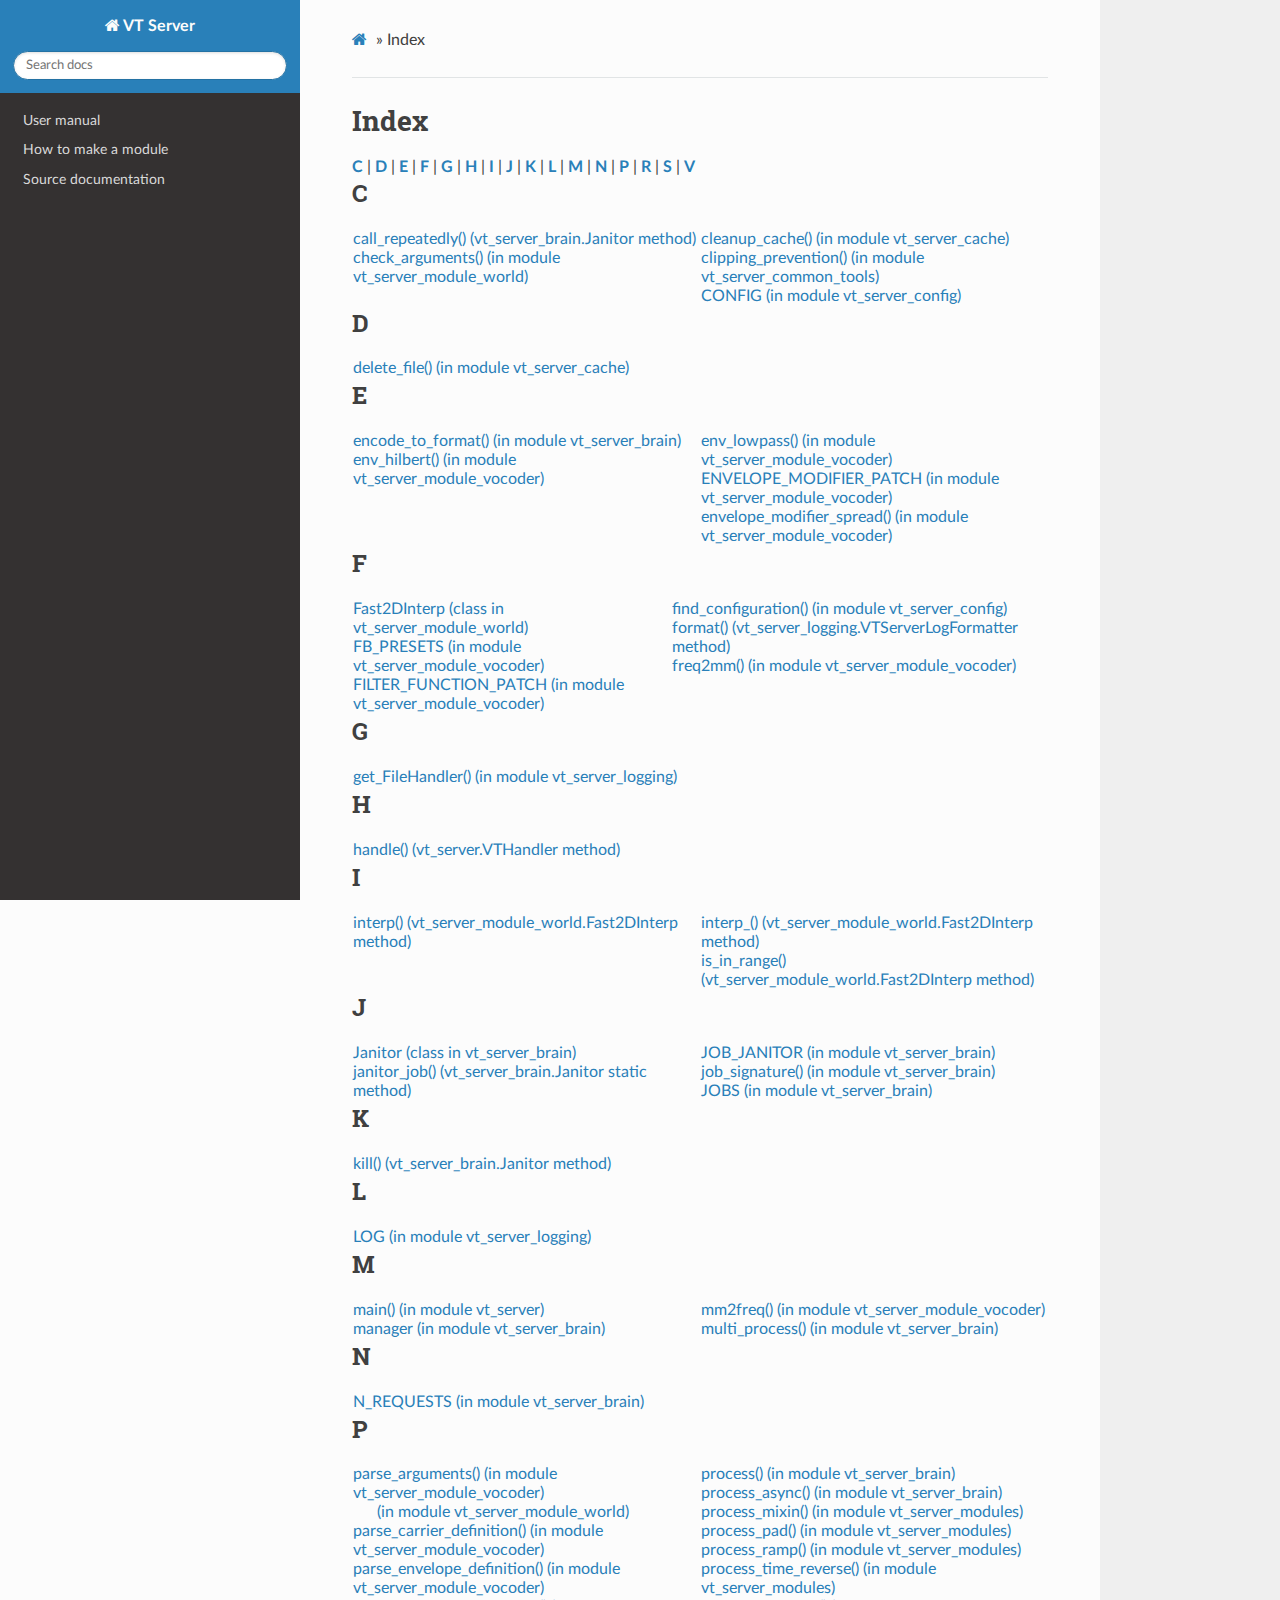
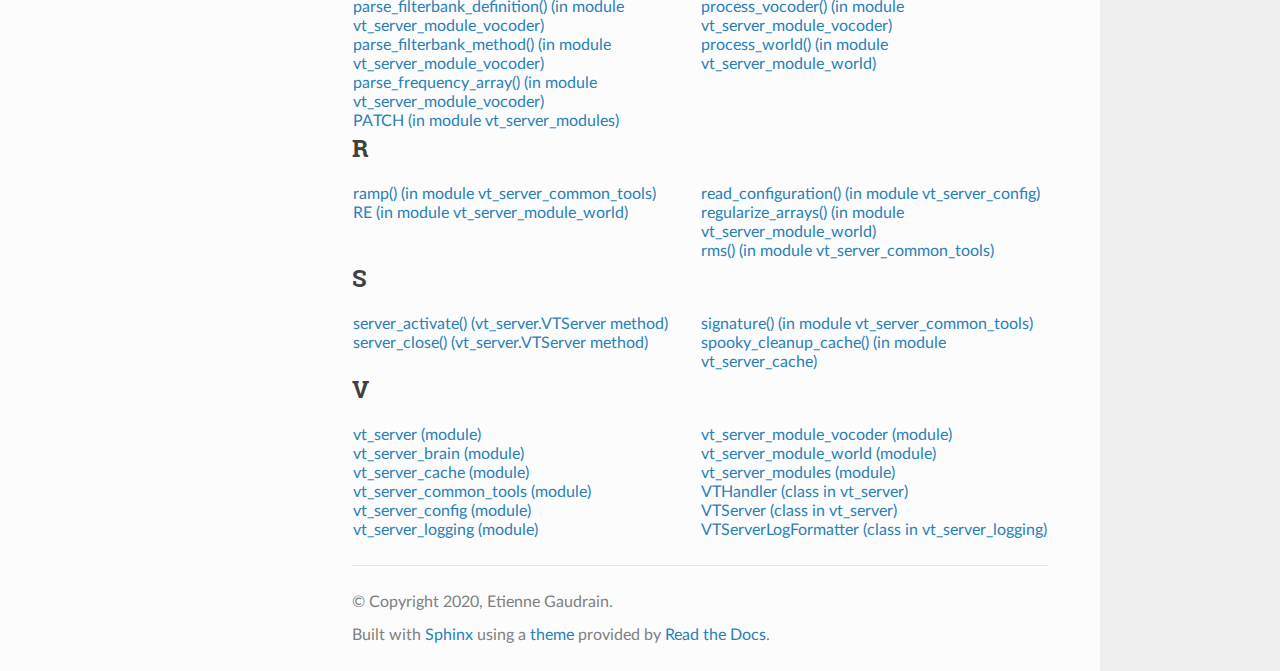
==== commit 661527f3: "Module vocoder, added spread method" ====
--- a/docs/genindex.html
+++ b/docs/genindex.html
@@ -2,39 +2,43 @@
 
 
 <!DOCTYPE html>
-<!--[if IE 8]><html class="no-js lt-ie9" lang="en" > <![endif]-->
-<!--[if gt IE 8]><!--> <html class="no-js" lang="en" > <!--<![endif]-->
+<html class="writer-html5" lang="en" >
 <head>
-  <meta charset="utf-8">
-  
-  <meta name="viewport" content="width=device-width, initial-scale=1.0">
+  <meta charset="utf-8" />
+  
+  <meta name="viewport" content="width=device-width, initial-scale=1.0" />
   
   <title>Index &mdash; VT Server  documentation</title>
   
-
-  
-  
-  
-  
-
-  
-  <script type="text/javascript" src="_static/js/modernizr.min.js"></script>
-  
-    
-      <script type="text/javascript" id="documentation_options" data-url_root="./" src="_static/documentation_options.js"></script>
-        <script src="_static/jquery.js"></script>
-        <script src="_static/underscore.js"></script>
-        <script src="_static/doctools.js"></script>
-        <script src="_static/language_data.js"></script>
-    
-    <script type="text/javascript" src="_static/js/theme.js"></script>
-
-    
 
   
   <link rel="stylesheet" href="_static/css/theme.css" type="text/css" />
   <link rel="stylesheet" href="_static/pygments.css" type="text/css" />
   <link rel="stylesheet" href="_static/css/custom.css" type="text/css" />
+
+  
+  
+
+  
+  
+
+  
+
+  
+  <!--[if lt IE 9]>
+    <script src="_static/js/html5shiv.min.js"></script>
+  <![endif]-->
+  
+    
+      <script type="text/javascript" id="documentation_options" data-url_root="./" src="_static/documentation_options.js"></script>
+        <script type="text/javascript" src="_static/jquery.js"></script>
+        <script type="text/javascript" src="_static/underscore.js"></script>
+        <script type="text/javascript" src="_static/doctools.js"></script>
+        <script type="text/javascript" src="_static/language_data.js"></script>
+    
+    <script type="text/javascript" src="_static/js/theme.js"></script>
+
+    
     <link rel="index" title="Index" href="#" />
     <link rel="search" title="Search" href="search.html" /> 
 </head>
@@ -73,6 +77,7 @@
           
         </div>
 
+        
         <div class="wy-menu wy-menu-vertical" data-spy="affix" role="navigation" aria-label="main navigation">
           
             
@@ -89,6 +94,7 @@
             
           
         </div>
+        
       </div>
     </nav>
 
@@ -123,18 +129,20 @@
 
 
 
+
+
 <div role="navigation" aria-label="breadcrumbs navigation">
 
   <ul class="wy-breadcrumbs">
     
-      <li><a href="index.html">Docs</a> &raquo;</li>
+      <li><a href="index.html" class="icon icon-home"></a> &raquo;</li>
         
       <li>Index</li>
     
     
       <li class="wy-breadcrumbs-aside">
         
-            
+          
         
       </li>
     
@@ -159,7 +167,9 @@
  | <a href="#I"><strong>I</strong></a>
  | <a href="#J"><strong>J</strong></a>
  | <a href="#K"><strong>K</strong></a>
+ | <a href="#L"><strong>L</strong></a>
  | <a href="#M"><strong>M</strong></a>
+ | <a href="#N"><strong>N</strong></a>
  | <a href="#P"><strong>P</strong></a>
  | <a href="#R"><strong>R</strong></a>
  | <a href="#S"><strong>S</strong></a>
@@ -197,12 +207,16 @@
   <td style="width: 33%; vertical-align: top;"><ul>
       <li><a href="modules.html#vt_server_brain.encode_to_format">encode_to_format() (in module vt_server_brain)</a>
 </li>
-  </ul></td>
-  <td style="width: 33%; vertical-align: top;"><ul>
       <li><a href="modules.html#vt_server_module_vocoder.env_hilbert">env_hilbert() (in module vt_server_module_vocoder)</a>
 </li>
+  </ul></td>
+  <td style="width: 33%; vertical-align: top;"><ul>
       <li><a href="modules.html#vt_server_module_vocoder.env_lowpass">env_lowpass() (in module vt_server_module_vocoder)</a>
 </li>
+      <li><a href="modules.html#vt_server_module_vocoder.ENVELOPE_MODIFIER_PATCH">ENVELOPE_MODIFIER_PATCH (in module vt_server_module_vocoder)</a>
+</li>
+      <li><a href="modules.html#vt_server_module_vocoder.envelope_modifier_spread">envelope_modifier_spread() (in module vt_server_module_vocoder)</a>
+</li>
   </ul></td>
 </tr></table>
 
@@ -213,6 +227,8 @@
 </li>
       <li><a href="modules.html#vt_server_module_vocoder.FB_PRESETS">FB_PRESETS (in module vt_server_module_vocoder)</a>
 </li>
+      <li><a href="modules.html#vt_server_module_vocoder.FILTER_FUNCTION_PATCH">FILTER_FUNCTION_PATCH (in module vt_server_module_vocoder)</a>
+</li>
   </ul></td>
   <td style="width: 33%; vertical-align: top;"><ul>
       <li><a href="modules.html#vt_server_config.find_configuration">find_configuration() (in module vt_server_config)</a>
@@ -263,6 +279,8 @@
 </li>
   </ul></td>
   <td style="width: 33%; vertical-align: top;"><ul>
+      <li><a href="modules.html#vt_server_brain.JOB_JANITOR">JOB_JANITOR (in module vt_server_brain)</a>
+</li>
       <li><a href="modules.html#vt_server_brain.job_signature">job_signature() (in module vt_server_brain)</a>
 </li>
       <li><a href="modules.html#vt_server_brain.JOBS">JOBS (in module vt_server_brain)</a>
@@ -278,16 +296,34 @@
   </ul></td>
 </tr></table>
 
+<h2 id="L">L</h2>
+<table style="width: 100%" class="indextable genindextable"><tr>
+  <td style="width: 33%; vertical-align: top;"><ul>
+      <li><a href="modules.html#vt_server_logging.LOG">LOG (in module vt_server_logging)</a>
+</li>
+  </ul></td>
+</tr></table>
+
 <h2 id="M">M</h2>
 <table style="width: 100%" class="indextable genindextable"><tr>
   <td style="width: 33%; vertical-align: top;"><ul>
       <li><a href="modules.html#vt_server.main">main() (in module vt_server)</a>
 </li>
+      <li><a href="modules.html#vt_server_brain.manager">manager (in module vt_server_brain)</a>
+</li>
   </ul></td>
   <td style="width: 33%; vertical-align: top;"><ul>
       <li><a href="modules.html#vt_server_module_vocoder.mm2freq">mm2freq() (in module vt_server_module_vocoder)</a>
 </li>
       <li><a href="modules.html#vt_server_brain.multi_process">multi_process() (in module vt_server_brain)</a>
+</li>
+  </ul></td>
+</tr></table>
+
+<h2 id="N">N</h2>
+<table style="width: 100%" class="indextable genindextable"><tr>
+  <td style="width: 33%; vertical-align: top;"><ul>
+      <li><a href="modules.html#vt_server_brain.N_REQUESTS">N_REQUESTS (in module vt_server_brain)</a>
 </li>
   </ul></td>
 </tr></table>
@@ -339,10 +375,12 @@
   <td style="width: 33%; vertical-align: top;"><ul>
       <li><a href="modules.html#vt_server_common_tools.ramp">ramp() (in module vt_server_common_tools)</a>
 </li>
+      <li><a href="modules.html#vt_server_module_world.RE">RE (in module vt_server_module_world)</a>
+</li>
+  </ul></td>
+  <td style="width: 33%; vertical-align: top;"><ul>
       <li><a href="modules.html#vt_server_config.read_configuration">read_configuration() (in module vt_server_config)</a>
 </li>
-  </ul></td>
-  <td style="width: 33%; vertical-align: top;"><ul>
       <li><a href="modules.html#vt_server_module_world.regularize_arrays">regularize_arrays() (in module vt_server_module_world)</a>
 </li>
       <li><a href="modules.html#vt_server_common_tools.rms">rms() (in module vt_server_common_tools)</a>
@@ -404,20 +442,25 @@
            
           </div>
           <footer>
-  
 
   <hr/>
 
   <div role="contentinfo">
     <p>
-        &copy; Copyright 2020, Etienne Gaudrain
+        &#169; Copyright 2020, Etienne Gaudrain.
 
     </p>
   </div>
-  Built with <a href="http://sphinx-doc.org/">Sphinx</a> using a <a href="https://github.com/rtfd/sphinx_rtd_theme">theme</a> provided by <a href="https://readthedocs.org">Read the Docs</a>. 
+    
+    
+    
+    Built with <a href="https://www.sphinx-doc.org/">Sphinx</a> using a
+    
+    <a href="https://github.com/readthedocs/sphinx_rtd_theme">theme</a>
+    
+    provided by <a href="https://readthedocs.org">Read the Docs</a>. 
 
 </footer>
-
         </div>
       </div>
 
@@ -425,7 +468,6 @@
 
   </div>
   
-
 
   <script type="text/javascript">
       jQuery(function () {
--- a/docs/_static/css/theme.css
+++ b/docs/_static/css/theme.css
@@ -1,6 +1,4 @@
-/* sphinx_rtd_theme version 0.4.3 | MIT license */
-/* Built 20190212 16:02 */
-*{-webkit-box-sizing:border-box;-moz-box-sizing:border-box;box-sizing:border-box}article,aside,details,figcaption,figure,footer,header,hgroup,nav,section{display:block}audio,canvas,video{display:inline-block;*display:inline;*zoom:1}audio:not([controls]){display:none}[hidden]{display:none}*{-webkit-box-sizing:border-box;-moz-box-sizing:border-box;box-sizing:border-box}html{font-size:100%;-webkit-text-size-adjust:100%;-ms-text-size-adjust:100%}body{margin:0}a:hover,a:active{outline:0}abbr[title]{border-bottom:1px dotted}b,strong{font-weight:bold}blockquote{margin:0}dfn{font-style:italic}ins{background:#ff9;color:#000;text-decoration:none}mark{background:#ff0;color:#000;font-style:italic;font-weight:bold}pre,code,.rst-content tt,.rst-content code,kbd,samp{font-family:monospace,serif;_font-family:"courier new",monospace;font-size:1em}pre{white-space:pre}q{quotes:none}q:before,q:after{content:"";content:none}small{font-size:85%}sub,sup{font-size:75%;line-height:0;position:relative;vertical-align:baseline}sup{top:-0.5em}sub{bottom:-0.25em}ul,ol,dl{margin:0;padding:0;list-style:none;list-style-image:none}li{list-style:none}dd{margin:0}img{border:0;-ms-interpolation-mode:bicubic;vertical-align:middle;max-width:100%}svg:not(:root){overflow:hidden}figure{margin:0}form{margin:0}fieldset{border:0;margin:0;padding:0}label{cursor:pointer}legend{border:0;*margin-left:-7px;padding:0;white-space:normal}button,input,select,textarea{font-size:100%;margin:0;vertical-align:baseline;*vertical-align:middle}button,input{line-height:normal}button,input[type="button"],input[type="reset"],input[type="submit"]{cursor:pointer;-webkit-appearance:button;*overflow:visible}button[disabled],input[disabled]{cursor:default}input[type="checkbox"],input[type="radio"]{box-sizing:border-box;padding:0;*width:13px;*height:13px}input[type="search"]{-webkit-appearance:textfield;-moz-box-sizing:content-box;-webkit-box-sizing:content-box;box-sizing:content-box}input[type="search"]::-webkit-search-decoration,input[type="search"]::-webkit-search-cancel-button{-webkit-appearance:none}button::-moz-focus-inner,input::-moz-focus-inner{border:0;padding:0}textarea{overflow:auto;vertical-align:top;resize:vertical}table{border-collapse:collapse;border-spacing:0}td{vertical-align:top}.chromeframe{margin:.2em 0;background:#ccc;color:#000;padding:.2em 0}.ir{display:block;border:0;text-indent:-999em;overflow:hidden;background-color:transparent;background-repeat:no-repeat;text-align:left;direction:ltr;*line-height:0}.ir br{display:none}.hidden{display:none !important;visibility:hidden}.visuallyhidden{border:0;clip:rect(0 0 0 0);height:1px;margin:-1px;overflow:hidden;padding:0;position:absolute;width:1px}.visuallyhidden.focusable:active,.visuallyhidden.focusable:focus{clip:auto;height:auto;margin:0;overflow:visible;position:static;width:auto}.invisible{visibility:hidden}.relative{position:relative}big,small{font-size:100%}@media print{html,body,section{background:none !important}*{box-shadow:none !important;text-shadow:none !important;filter:none !important;-ms-filter:none !important}a,a:visited{text-decoration:underline}.ir a:after,a[href^="javascript:"]:after,a[href^="#"]:after{content:""}pre,blockquote{page-break-inside:avoid}thead{display:table-header-group}tr,img{page-break-inside:avoid}img{max-width:100% !important}@page{margin:.5cm}p,h2,.rst-content .toctree-wrapper p.caption,h3{orphans:3;widows:3}h2,.rst-content .toctree-wrapper p.caption,h3{page-break-after:avoid}}.fa:before,.wy-menu-vertical li span.toctree-expand:before,.wy-menu-vertical li.on a span.toctree-expand:before,.wy-menu-vertical li.current>a span.toctree-expand:before,.rst-content .admonition-title:before,.rst-content h1 .headerlink:before,.rst-content h2 .headerlink:before,.rst-content h3 .headerlink:before,.rst-content h4 .headerlink:before,.rst-content h5 .headerlink:before,.rst-content h6 .headerlink:before,.rst-content dl dt .headerlink:before,.rst-content p.caption .headerlink:before,.rst-content table>caption .headerlink:before,.rst-content .code-block-caption .headerlink:before,.rst-content tt.download span:first-child:before,.rst-content code.download span:first-child:before,.icon:before,.wy-dropdown .caret:before,.wy-inline-validate.wy-inline-validate-success .wy-input-context:before,.wy-inline-validate.wy-inline-validate-danger .wy-input-context:before,.wy-inline-validate.wy-inline-validate-warning .wy-input-context:before,.wy-inline-validate.wy-inline-validate-info .wy-input-context:before,.wy-alert,.rst-content .note,.rst-content .attention,.rst-content .caution,.rst-content .danger,.rst-content .error,.rst-content .hint,.rst-content .important,.rst-content .tip,.rst-content .warning,.rst-content .seealso,.rst-content .admonition-todo,.rst-content .admonition,.btn,input[type="text"],input[type="password"],input[type="email"],input[type="url"],input[type="date"],input[type="month"],input[type="time"],input[type="datetime"],input[type="datetime-local"],input[type="week"],input[type="number"],input[type="search"],input[type="tel"],input[type="color"],select,textarea,.wy-menu-vertical li.on a,.wy-menu-vertical li.current>a,.wy-side-nav-search>a,.wy-side-nav-search .wy-dropdown>a,.wy-nav-top a{-webkit-font-smoothing:antialiased}.clearfix{*zoom:1}.clearfix:before,.clearfix:after{display:table;content:""}.clearfix:after{clear:both}/*!
+html{box-sizing:border-box}*,:after,:before{box-sizing:inherit}article,aside,details,figcaption,figure,footer,header,hgroup,nav,section{display:block}audio,canvas,video{display:inline-block;*display:inline;*zoom:1}[hidden],audio:not([controls]){display:none}*{-webkit-box-sizing:border-box;-moz-box-sizing:border-box;box-sizing:border-box}html{font-size:100%;-webkit-text-size-adjust:100%;-ms-text-size-adjust:100%}body{margin:0}a:active,a:hover{outline:0}abbr[title]{border-bottom:1px dotted}b,strong{font-weight:700}blockquote{margin:0}dfn{font-style:italic}ins{background:#ff9;text-decoration:none}ins,mark{color:#000}mark{background:#ff0;font-style:italic;font-weight:700}.rst-content code,.rst-content tt,code,kbd,pre,samp{font-family:monospace,serif;_font-family:courier new,monospace;font-size:1em}pre{white-space:pre}q{quotes:none}q:after,q:before{content:"";content:none}small{font-size:85%}sub,sup{font-size:75%;line-height:0;position:relative;vertical-align:baseline}sup{top:-.5em}sub{bottom:-.25em}dl,ol,ul{margin:0;padding:0;list-style:none;list-style-image:none}li{list-style:none}dd{margin:0}img{border:0;-ms-interpolation-mode:bicubic;vertical-align:middle;max-width:100%}svg:not(:root){overflow:hidden}figure,form{margin:0}label{cursor:pointer}button,input,select,textarea{font-size:100%;margin:0;vertical-align:baseline;*vertical-align:middle}button,input{line-height:normal}button,input[type=button],input[type=reset],input[type=submit]{cursor:pointer;-webkit-appearance:button;*overflow:visible}button[disabled],input[disabled]{cursor:default}input[type=search]{-webkit-appearance:textfield;-moz-box-sizing:content-box;-webkit-box-sizing:content-box;box-sizing:content-box}textarea{resize:vertical}table{border-collapse:collapse;border-spacing:0}td{vertical-align:top}.chromeframe{margin:.2em 0;background:#ccc;color:#000;padding:.2em 0}.ir{display:block;border:0;text-indent:-999em;overflow:hidden;background-color:transparent;background-repeat:no-repeat;text-align:left;direction:ltr;*line-height:0}.ir br{display:none}.hidden{display:none!important;visibility:hidden}.visuallyhidden{border:0;clip:rect(0 0 0 0);height:1px;margin:-1px;overflow:hidden;padding:0;position:absolute;width:1px}.visuallyhidden.focusable:active,.visuallyhidden.focusable:focus{clip:auto;height:auto;margin:0;overflow:visible;position:static;width:auto}.invisible{visibility:hidden}.relative{position:relative}big,small{font-size:100%}@media print{body,html,section{background:none!important}*{box-shadow:none!important;text-shadow:none!important;filter:none!important;-ms-filter:none!important}a,a:visited{text-decoration:underline}.ir a:after,a[href^="#"]:after,a[href^="javascript:"]:after{content:""}blockquote,pre{page-break-inside:avoid}thead{display:table-header-group}img,tr{page-break-inside:avoid}img{max-width:100%!important}@page{margin:.5cm}.rst-content .toctree-wrapper>p.caption,h2,h3,p{orphans:3;widows:3}.rst-content .toctree-wrapper>p.caption,h2,h3{page-break-after:avoid}}.btn,.fa:before,.icon:before,.rst-content .admonition,.rst-content .admonition-title:before,.rst-content .admonition-todo,.rst-content .attention,.rst-content .caution,.rst-content .code-block-caption .headerlink:before,.rst-content .danger,.rst-content .error,.rst-content .hint,.rst-content .important,.rst-content .note,.rst-content .seealso,.rst-content .tip,.rst-content .warning,.rst-content code.download span:first-child:before,.rst-content dl dt .headerlink:before,.rst-content h1 .headerlink:before,.rst-content h2 .headerlink:before,.rst-content h3 .headerlink:before,.rst-content h4 .headerlink:before,.rst-content h5 .headerlink:before,.rst-content h6 .headerlink:before,.rst-content p.caption .headerlink:before,.rst-content table>caption .headerlink:before,.rst-content tt.download span:first-child:before,.wy-alert,.wy-dropdown .caret:before,.wy-inline-validate.wy-inline-validate-danger .wy-input-context:before,.wy-inline-validate.wy-inline-validate-info .wy-input-context:before,.wy-inline-validate.wy-inline-validate-success .wy-input-context:before,.wy-inline-validate.wy-inline-validate-warning .wy-input-context:before,.wy-menu-vertical li.current>a,.wy-menu-vertical li.current>a span.toctree-expand:before,.wy-menu-vertical li.on a,.wy-menu-vertical li.on a span.toctree-expand:before,.wy-menu-vertical li span.toctree-expand:before,.wy-nav-top a,.wy-side-nav-search .wy-dropdown>a,.wy-side-nav-search>a,input[type=color],input[type=date],input[type=datetime-local],input[type=datetime],input[type=email],input[type=month],input[type=number],input[type=password],input[type=search],input[type=tel],input[type=text],input[type=time],input[type=url],input[type=week],select,textarea{-webkit-font-smoothing:antialiased}.clearfix{*zoom:1}.clearfix:after,.clearfix:before{display:table;content:""}.clearfix:after{clear:both}/*!
  *  Font Awesome 4.7.0 by @davegandy - http://fontawesome.io - @fontawesome
  *  License - http://fontawesome.io/license (Font: SIL OFL 1.1, CSS: MIT License)
- */@font-face{font-family:'FontAwesome';src:url("../fonts/fontawesome-webfont.eot?v=4.7.0");src:url("../fonts/fontawesome-webfont.eot?#iefix&v=4.7.0") format("embedded-opentype"),url("../fonts/fontawesome-webfont.woff2?v=4.7.0") format("woff2"),url("../fonts/fontawesome-webfont.woff?v=4.7.0") format("woff"),url("../fonts/fontawesome-webfont.ttf?v=4.7.0") format("truetype"),url("../fonts/fontawesome-webfont.svg?v=4.7.0#fontawesomeregular") format("svg");font-weight:normal;font-style:normal}.fa,.wy-menu-vertical li span.toctree-expand,.wy-menu-vertical li.on a span.toctree-expand,.wy-menu-vertical li.current>a span.toctree-expand,.rst-content .admonition-title,.rst-content h1 .headerlink,.rst-content h2 .headerlink,.rst-content h3 .headerlink,.rst-content h4 .headerlink,.rst-content h5 .headerlink,.rst-content h6 .headerlink,.rst-content dl dt .headerlink,.rst-content p.caption .headerlink,.rst-content table>caption .headerlink,.rst-content .code-block-caption .headerlink,.rst-content tt.download span:first-child,.rst-content code.download span:first-child,.icon{display:inline-block;font:normal normal normal 14px/1 FontAwesome;font-size:inherit;text-rendering:auto;-webkit-font-smoothing:antialiased;-moz-osx-font-smoothing:grayscale}.fa-lg{font-size:1.3333333333em;line-height:.75em;vertical-align:-15%}.fa-2x{font-size:2em}.fa-3x{font-size:3em}.fa-4x{font-size:4em}.fa-5x{font-size:5em}.fa-fw{width:1.2857142857em;text-align:center}.fa-ul{padding-left:0;margin-left:2.1428571429em;list-style-type:none}.fa-ul>li{position:relative}.fa-li{position:absolute;left:-2.1428571429em;width:2.1428571429em;top:.1428571429em;text-align:center}.fa-li.fa-lg{left:-1.8571428571em}.fa-border{padding:.2em .25em .15em;border:solid 0.08em #eee;border-radius:.1em}.fa-pull-left{float:left}.fa-pull-right{float:right}.fa.fa-pull-left,.wy-menu-vertical li span.fa-pull-left.toctree-expand,.wy-menu-vertical li.on a span.fa-pull-left.toctree-expand,.wy-menu-vertical li.current>a span.fa-pull-left.toctree-expand,.rst-content .fa-pull-left.admonition-title,.rst-content h1 .fa-pull-left.headerlink,.rst-content h2 .fa-pull-left.headerlink,.rst-content h3 .fa-pull-left.headerlink,.rst-content h4 .fa-pull-left.headerlink,.rst-content h5 .fa-pull-left.headerlink,.rst-content h6 .fa-pull-left.headerlink,.rst-content dl dt .fa-pull-left.headerlink,.rst-content p.caption .fa-pull-left.headerlink,.rst-content table>caption .fa-pull-left.headerlink,.rst-content .code-block-caption .fa-pull-left.headerlink,.rst-content tt.download span.fa-pull-left:first-child,.rst-content code.download span.fa-pull-left:first-child,.fa-pull-left.icon{margin-right:.3em}.fa.fa-pull-right,.wy-menu-vertical li span.fa-pull-right.toctree-expand,.wy-menu-vertical li.on a span.fa-pull-right.toctree-expand,.wy-menu-vertical li.current>a span.fa-pull-right.toctree-expand,.rst-content .fa-pull-right.admonition-title,.rst-content h1 .fa-pull-right.headerlink,.rst-content h2 .fa-pull-right.headerlink,.rst-content h3 .fa-pull-right.headerlink,.rst-content h4 .fa-pull-right.headerlink,.rst-content h5 .fa-pull-right.headerlink,.rst-content h6 .fa-pull-right.headerlink,.rst-content dl dt .fa-pull-right.headerlink,.rst-content p.caption .fa-pull-right.headerlink,.rst-content table>caption .fa-pull-right.headerlink,.rst-content .code-block-caption .fa-pull-right.headerlink,.rst-content tt.download span.fa-pull-right:first-child,.rst-content code.download span.fa-pull-right:first-child,.fa-pull-right.icon{margin-left:.3em}.pull-right{float:right}.pull-left{float:left}.fa.pull-left,.wy-menu-vertical li span.pull-left.toctree-expand,.wy-menu-vertical li.on a span.pull-left.toctree-expand,.wy-menu-vertical li.current>a span.pull-left.toctree-expand,.rst-content .pull-left.admonition-title,.rst-content h1 .pull-left.headerlink,.rst-content h2 .pull-left.headerlink,.rst-content h3 .pull-left.headerlink,.rst-content h4 .pull-left.headerlink,.rst-content h5 .pull-left.headerlink,.rst-content h6 .pull-left.headerlink,.rst-content dl dt .pull-left.headerlink,.rst-content p.caption .pull-left.headerlink,.rst-content table>caption .pull-left.headerlink,.rst-content .code-block-caption .pull-left.headerlink,.rst-content tt.download span.pull-left:first-child,.rst-content code.download span.pull-left:first-child,.pull-left.icon{margin-right:.3em}.fa.pull-right,.wy-menu-vertical li span.pull-right.toctree-expand,.wy-menu-vertical li.on a span.pull-right.toctree-expand,.wy-menu-vertical li.current>a span.pull-right.toctree-expand,.rst-content .pull-right.admonition-title,.rst-content h1 .pull-right.headerlink,.rst-content h2 .pull-right.headerlink,.rst-content h3 .pull-right.headerlink,.rst-content h4 .pull-right.headerlink,.rst-content h5 .pull-right.headerlink,.rst-content h6 .pull-right.headerlink,.rst-content dl dt .pull-right.headerlink,.rst-content p.caption .pull-right.headerlink,.rst-content table>caption .pull-right.headerlink,.rst-content .code-block-caption .pull-right.headerlink,.rst-content tt.download span.pull-right:first-child,.rst-content code.download span.pull-right:first-child,.pull-right.icon{margin-left:.3em}.fa-spin{-webkit-animation:fa-spin 2s infinite linear;animation:fa-spin 2s infinite linear}.fa-pulse{-webkit-animation:fa-spin 1s infinite steps(8);animation:fa-spin 1s infinite steps(8)}@-webkit-keyframes fa-spin{0%{-webkit-transform:rotate(0deg);transform:rotate(0deg)}100%{-webkit-transform:rotate(359deg);transform:rotate(359deg)}}@keyframes fa-spin{0%{-webkit-transform:rotate(0deg);transform:rotate(0deg)}100%{-webkit-transform:rotate(359deg);transform:rotate(359deg)}}.fa-rotate-90{-ms-filter:"progid:DXImageTransform.Microsoft.BasicImage(rotation=1)";-webkit-transform:rotate(90deg);-ms-transform:rotate(90deg);transform:rotate(90deg)}.fa-rotate-180{-ms-filter:"progid:DXImageTransform.Microsoft.BasicImage(rotation=2)";-webkit-transform:rotate(180deg);-ms-transform:rotate(180deg);transform:rotate(180deg)}.fa-rotate-270{-ms-filter:"progid:DXImageTransform.Microsoft.BasicImage(rotation=3)";-webkit-transform:rotate(270deg);-ms-transform:rotate(270deg);transform:rotate(270deg)}.fa-flip-horizontal{-ms-filter:"progid:DXImageTransform.Microsoft.BasicImage(rotation=0, mirror=1)";-webkit-transform:scale(-1, 1);-ms-transform:scale(-1, 1);transform:scale(-1, 1)}.fa-flip-vertical{-ms-filter:"progid:DXImageTransform.Microsoft.BasicImage(rotation=2, mirror=1)";-webkit-transform:scale(1, -1);-ms-transform:scale(1, -1);transform:scale(1, -1)}:root .fa-rotate-90,:root .fa-rotate-180,:root .fa-rotate-270,:root .fa-flip-horizontal,:root .fa-flip-vertical{filter:none}.fa-stack{position:relative;display:inline-block;width:2em;height:2em;line-height:2em;vertical-align:middle}.fa-stack-1x,.fa-stack-2x{position:absolute;left:0;width:100%;text-align:center}.fa-stack-1x{line-height:inherit}.fa-stack-2x{font-size:2em}.fa-inverse{color:#fff}.fa-glass:before{content:""}.fa-music:before{content:""}.fa-search:before,.icon-search:before{content:""}.fa-envelope-o:before{content:""}.fa-heart:before{content:""}.fa-star:before{content:""}.fa-star-o:before{content:""}.fa-user:before{content:""}.fa-film:before{content:""}.fa-th-large:before{content:""}.fa-th:before{content:""}.fa-th-list:before{content:""}.fa-check:before{content:""}.fa-remove:before,.fa-close:before,.fa-times:before{content:""}.fa-search-plus:before{content:""}.fa-search-minus:before{content:""}.fa-power-off:before{content:""}.fa-signal:before{content:""}.fa-gear:before,.fa-cog:before{content:""}.fa-trash-o:before{content:""}.fa-home:before,.icon-home:before{content:""}.fa-file-o:before{content:""}.fa-clock-o:before{content:""}.fa-road:before{content:""}.fa-download:before,.rst-content tt.download span:first-child:before,.rst-content code.download span:first-child:before{content:""}.fa-arrow-circle-o-down:before{content:""}.fa-arrow-circle-o-up:before{content:""}.fa-inbox:before{content:""}.fa-play-circle-o:before{content:""}.fa-rotate-right:before,.fa-repeat:before{content:""}.fa-refresh:before{content:""}.fa-list-alt:before{content:""}.fa-lock:before{content:""}.fa-flag:before{content:""}.fa-headphones:before{content:""}.fa-volume-off:before{content:""}.fa-volume-down:before{content:""}.fa-volume-up:before{content:""}.fa-qrcode:before{content:""}.fa-barcode:before{content:""}.fa-tag:before{content:""}.fa-tags:before{content:""}.fa-book:before,.icon-book:before{content:""}.fa-bookmark:before{content:""}.fa-print:before{content:""}.fa-camera:before{content:""}.fa-font:before{content:""}.fa-bold:before{content:""}.fa-italic:before{content:""}.fa-text-height:before{content:""}.fa-text-width:before{content:""}.fa-align-left:before{content:""}.fa-align-center:before{content:""}.fa-align-right:before{content:""}.fa-align-justify:before{content:""}.fa-list:before{content:""}.fa-dedent:before,.fa-outdent:before{content:""}.fa-indent:before{content:""}.fa-video-camera:before{content:""}.fa-photo:before,.fa-image:before,.fa-picture-o:before{content:""}.fa-pencil:before{content:""}.fa-map-marker:before{content:""}.fa-adjust:before{content:""}.fa-tint:before{content:""}.fa-edit:before,.fa-pencil-square-o:before{content:""}.fa-share-square-o:before{content:""}.fa-check-square-o:before{content:""}.fa-arrows:before{content:""}.fa-step-backward:before{content:""}.fa-fast-backward:before{content:""}.fa-backward:before{content:""}.fa-play:before{content:""}.fa-pause:before{content:""}.fa-stop:before{content:""}.fa-forward:before{content:""}.fa-fast-forward:before{content:""}.fa-step-forward:before{content:""}.fa-eject:before{content:""}.fa-chevron-left:before{content:""}.fa-chevron-right:before{content:""}.fa-plus-circle:before{content:""}.fa-minus-circle:before{content:""}.fa-times-circle:before,.wy-inline-validate.wy-inline-validate-danger .wy-input-context:before{content:""}.fa-check-circle:before,.wy-inline-validate.wy-inline-validate-success .wy-input-context:before{content:""}.fa-question-circle:before{content:""}.fa-info-circle:before{content:""}.fa-crosshairs:before{content:""}.fa-times-circle-o:before{content:""}.fa-check-circle-o:before{content:""}.fa-ban:before{content:""}.fa-arrow-left:before{content:""}.fa-arrow-right:before{content:""}.fa-arrow-up:before{content:""}.fa-arrow-down:before{content:""}.fa-mail-forward:before,.fa-share:before{content:""}.fa-expand:before{content:""}.fa-compress:before{content:""}.fa-plus:before{content:""}.fa-minus:before{content:""}.fa-asterisk:before{content:""}.fa-exclamation-circle:before,.wy-inline-validate.wy-inline-validate-warning .wy-input-context:before,.wy-inline-validate.wy-inline-validate-info .wy-input-context:before,.rst-content .admonition-title:before{content:""}.fa-gift:before{content:""}.fa-leaf:before{content:""}.fa-fire:before,.icon-fire:before{content:""}.fa-eye:before{content:""}.fa-eye-slash:before{content:""}.fa-warning:before,.fa-exclamation-triangle:before{content:""}.fa-plane:before{content:""}.fa-calendar:before{content:""}.fa-random:before{content:""}.fa-comment:before{content:""}.fa-magnet:before{content:""}.fa-chevron-up:before{content:""}.fa-chevron-down:before{content:""}.fa-retweet:before{content:""}.fa-shopping-cart:before{content:""}.fa-folder:before{content:""}.fa-folder-open:before{content:""}.fa-arrows-v:before{content:""}.fa-arrows-h:before{content:""}.fa-bar-chart-o:before,.fa-bar-chart:before{content:""}.fa-twitter-square:before{content:""}.fa-facebook-square:before{content:""}.fa-camera-retro:before{content:""}.fa-key:before{content:""}.fa-gears:before,.fa-cogs:before{content:""}.fa-comments:before{content:""}.fa-thumbs-o-up:before{content:""}.fa-thumbs-o-down:before{content:""}.fa-star-half:before{content:""}.fa-heart-o:before{content:""}.fa-sign-out:before{content:""}.fa-linkedin-square:before{content:""}.fa-thumb-tack:before{content:""}.fa-external-link:before{content:""}.fa-sign-in:before{content:""}.fa-trophy:before{content:""}.fa-github-square:before{content:""}.fa-upload:before{content:""}.fa-lemon-o:before{content:""}.fa-phone:before{content:""}.fa-square-o:before{content:""}.fa-bookmark-o:before{content:""}.fa-phone-square:before{content:""}.fa-twitter:before{content:""}.fa-facebook-f:before,.fa-facebook:before{content:""}.fa-github:before,.icon-github:before{content:""}.fa-unlock:before{content:""}.fa-credit-card:before{content:""}.fa-feed:before,.fa-rss:before{content:""}.fa-hdd-o:before{content:""}.fa-bullhorn:before{content:""}.fa-bell:before{content:""}.fa-certificate:before{content:""}.fa-hand-o-right:before{content:""}.fa-hand-o-left:before{content:""}.fa-hand-o-up:before{content:""}.fa-hand-o-down:before{content:""}.fa-arrow-circle-left:before,.icon-circle-arrow-left:before{content:""}.fa-arrow-circle-right:before,.icon-circle-arrow-right:before{content:""}.fa-arrow-circle-up:before{content:""}.fa-arrow-circle-down:before{content:""}.fa-globe:before{content:""}.fa-wrench:before{content:""}.fa-tasks:before{content:""}.fa-filter:before{content:""}.fa-briefcase:before{content:""}.fa-arrows-alt:before{content:""}.fa-group:before,.fa-users:before{content:""}.fa-chain:before,.fa-link:before,.icon-link:before{content:""}.fa-cloud:before{content:""}.fa-flask:before{content:""}.fa-cut:before,.fa-scissors:before{content:""}.fa-copy:before,.fa-files-o:before{content:""}.fa-paperclip:before{content:""}.fa-save:before,.fa-floppy-o:before{content:""}.fa-square:before{content:""}.fa-navicon:before,.fa-reorder:before,.fa-bars:before{content:""}.fa-list-ul:before{content:""}.fa-list-ol:before{content:""}.fa-strikethrough:before{content:""}.fa-underline:before{content:""}.fa-table:before{content:""}.fa-magic:before{content:""}.fa-truck:before{content:""}.fa-pinterest:before{content:""}.fa-pinterest-square:before{content:""}.fa-google-plus-square:before{content:""}.fa-google-plus:before{content:""}.fa-money:before{content:""}.fa-caret-down:before,.wy-dropdown .caret:before,.icon-caret-down:before{content:""}.fa-caret-up:before{content:""}.fa-caret-left:before{content:""}.fa-caret-right:before{content:""}.fa-columns:before{content:""}.fa-unsorted:before,.fa-sort:before{content:""}.fa-sort-down:before,.fa-sort-desc:before{content:""}.fa-sort-up:before,.fa-sort-asc:before{content:""}.fa-envelope:before{content:""}.fa-linkedin:before{content:""}.fa-rotate-left:before,.fa-undo:before{content:""}.fa-legal:before,.fa-gavel:before{content:""}.fa-dashboard:before,.fa-tachometer:before{content:""}.fa-comment-o:before{content:""}.fa-comments-o:before{content:""}.fa-flash:before,.fa-bolt:before{content:""}.fa-sitemap:before{content:""}.fa-umbrella:before{content:""}.fa-paste:before,.fa-clipboard:before{content:""}.fa-lightbulb-o:before{content:""}.fa-exchange:before{content:""}.fa-cloud-download:before{content:""}.fa-cloud-upload:before{content:""}.fa-user-md:before{content:""}.fa-stethoscope:before{content:""}.fa-suitcase:before{content:""}.fa-bell-o:before{content:""}.fa-coffee:before{content:""}.fa-cutlery:before{content:""}.fa-file-text-o:before{content:""}.fa-building-o:before{content:""}.fa-hospital-o:before{content:""}.fa-ambulance:before{content:""}.fa-medkit:before{content:""}.fa-fighter-jet:before{content:""}.fa-beer:before{content:""}.fa-h-square:before{content:""}.fa-plus-square:before{content:""}.fa-angle-double-left:before{content:""}.fa-angle-double-right:before{content:""}.fa-angle-double-up:before{content:""}.fa-angle-double-down:before{content:""}.fa-angle-left:before{content:""}.fa-angle-right:before{content:""}.fa-angle-up:before{content:""}.fa-angle-down:before{content:""}.fa-desktop:before{content:""}.fa-laptop:before{content:""}.fa-tablet:before{content:""}.fa-mobile-phone:before,.fa-mobile:before{content:""}.fa-circle-o:before{content:""}.fa-quote-left:before{content:""}.fa-quote-right:before{content:""}.fa-spinner:before{content:""}.fa-circle:before{content:""}.fa-mail-reply:before,.fa-reply:before{content:""}.fa-github-alt:before{content:""}.fa-folder-o:before{content:""}.fa-folder-open-o:before{content:""}.fa-smile-o:before{content:""}.fa-frown-o:before{content:""}.fa-meh-o:before{content:""}.fa-gamepad:before{content:""}.fa-keyboard-o:before{content:""}.fa-flag-o:before{content:""}.fa-flag-checkered:before{content:""}.fa-terminal:before{content:""}.fa-code:before{content:""}.fa-mail-reply-all:before,.fa-reply-all:before{content:""}.fa-star-half-empty:before,.fa-star-half-full:before,.fa-star-half-o:before{content:""}.fa-location-arrow:before{content:""}.fa-crop:before{content:""}.fa-code-fork:before{content:""}.fa-unlink:before,.fa-chain-broken:before{content:""}.fa-question:before{content:""}.fa-info:before{content:""}.fa-exclamation:before{content:""}.fa-superscript:before{content:""}.fa-subscript:before{content:""}.fa-eraser:before{content:""}.fa-puzzle-piece:before{content:""}.fa-microphone:before{content:""}.fa-microphone-slash:before{content:""}.fa-shield:before{content:""}.fa-calendar-o:before{content:""}.fa-fire-extinguisher:before{content:""}.fa-rocket:before{content:""}.fa-maxcdn:before{content:""}.fa-chevron-circle-left:before{content:""}.fa-chevron-circle-right:before{content:""}.fa-chevron-circle-up:before{content:""}.fa-chevron-circle-down:before{content:""}.fa-html5:before{content:""}.fa-css3:before{content:""}.fa-anchor:before{content:""}.fa-unlock-alt:before{content:""}.fa-bullseye:before{content:""}.fa-ellipsis-h:before{content:""}.fa-ellipsis-v:before{content:""}.fa-rss-square:before{content:""}.fa-play-circle:before{content:""}.fa-ticket:before{content:""}.fa-minus-square:before{content:""}.fa-minus-square-o:before,.wy-menu-vertical li.on a span.toctree-expand:before,.wy-menu-vertical li.current>a span.toctree-expand:before{content:""}.fa-level-up:before{content:""}.fa-level-down:before{content:""}.fa-check-square:before{content:""}.fa-pencil-square:before{content:""}.fa-external-link-square:before{content:""}.fa-share-square:before{content:""}.fa-compass:before{content:""}.fa-toggle-down:before,.fa-caret-square-o-down:before{content:""}.fa-toggle-up:before,.fa-caret-square-o-up:before{content:""}.fa-toggle-right:before,.fa-caret-square-o-right:before{content:""}.fa-euro:before,.fa-eur:before{content:""}.fa-gbp:before{content:""}.fa-dollar:before,.fa-usd:before{content:""}.fa-rupee:before,.fa-inr:before{content:""}.fa-cny:before,.fa-rmb:before,.fa-yen:before,.fa-jpy:before{content:""}.fa-ruble:before,.fa-rouble:before,.fa-rub:before{content:""}.fa-won:before,.fa-krw:before{content:""}.fa-bitcoin:before,.fa-btc:before{content:""}.fa-file:before{content:""}.fa-file-text:before{content:""}.fa-sort-alpha-asc:before{content:""}.fa-sort-alpha-desc:before{content:""}.fa-sort-amount-asc:before{content:""}.fa-sort-amount-desc:before{content:""}.fa-sort-numeric-asc:before{content:""}.fa-sort-numeric-desc:before{content:""}.fa-thumbs-up:before{content:""}.fa-thumbs-down:before{content:""}.fa-youtube-square:before{content:""}.fa-youtube:before{content:""}.fa-xing:before{content:""}.fa-xing-square:before{content:""}.fa-youtube-play:before{content:""}.fa-dropbox:before{content:""}.fa-stack-overflow:before{content:""}.fa-instagram:before{content:""}.fa-flickr:before{content:""}.fa-adn:before{content:""}.fa-bitbucket:before,.icon-bitbucket:before{content:""}.fa-bitbucket-square:before{content:""}.fa-tumblr:before{content:""}.fa-tumblr-square:before{content:""}.fa-long-arrow-down:before{content:""}.fa-long-arrow-up:before{content:""}.fa-long-arrow-left:before{content:""}.fa-long-arrow-right:before{content:""}.fa-apple:before{content:""}.fa-windows:before{content:""}.fa-android:before{content:""}.fa-linux:before{content:""}.fa-dribbble:before{content:""}.fa-skype:before{content:""}.fa-foursquare:before{content:""}.fa-trello:before{content:""}.fa-female:before{content:""}.fa-male:before{content:""}.fa-gittip:before,.fa-gratipay:before{content:""}.fa-sun-o:before{content:""}.fa-moon-o:before{content:""}.fa-archive:before{content:""}.fa-bug:before{content:""}.fa-vk:before{content:""}.fa-weibo:before{content:""}.fa-renren:before{content:""}.fa-pagelines:before{content:""}.fa-stack-exchange:before{content:""}.fa-arrow-circle-o-right:before{content:""}.fa-arrow-circle-o-left:before{content:""}.fa-toggle-left:before,.fa-caret-square-o-left:before{content:""}.fa-dot-circle-o:before{content:""}.fa-wheelchair:before{content:""}.fa-vimeo-square:before{content:""}.fa-turkish-lira:before,.fa-try:before{content:""}.fa-plus-square-o:before,.wy-menu-vertical li span.toctree-expand:before{content:""}.fa-space-shuttle:before{content:""}.fa-slack:before{content:""}.fa-envelope-square:before{content:""}.fa-wordpress:before{content:""}.fa-openid:before{content:""}.fa-institution:before,.fa-bank:before,.fa-university:before{content:""}.fa-mortar-board:before,.fa-graduation-cap:before{content:""}.fa-yahoo:before{content:""}.fa-google:before{content:""}.fa-reddit:before{content:""}.fa-reddit-square:before{content:""}.fa-stumbleupon-circle:before{content:""}.fa-stumbleupon:before{content:""}.fa-delicious:before{content:""}.fa-digg:before{content:""}.fa-pied-piper-pp:before{content:""}.fa-pied-piper-alt:before{content:""}.fa-drupal:before{content:""}.fa-joomla:before{content:""}.fa-language:before{content:""}.fa-fax:before{content:""}.fa-building:before{content:""}.fa-child:before{content:""}.fa-paw:before{content:""}.fa-spoon:before{content:""}.fa-cube:before{content:""}.fa-cubes:before{content:""}.fa-behance:before{content:""}.fa-behance-square:before{content:""}.fa-steam:before{content:""}.fa-steam-square:before{content:""}.fa-recycle:before{content:""}.fa-automobile:before,.fa-car:before{content:""}.fa-cab:before,.fa-taxi:before{content:""}.fa-tree:before{content:""}.fa-spotify:before{content:""}.fa-deviantart:before{content:""}.fa-soundcloud:before{content:""}.fa-database:before{content:""}.fa-file-pdf-o:before{content:""}.fa-file-word-o:before{content:""}.fa-file-excel-o:before{content:""}.fa-file-powerpoint-o:before{content:""}.fa-file-photo-o:before,.fa-file-picture-o:before,.fa-file-image-o:before{content:""}.fa-file-zip-o:before,.fa-file-archive-o:before{content:""}.fa-file-sound-o:before,.fa-file-audio-o:before{content:""}.fa-file-movie-o:before,.fa-file-video-o:before{content:""}.fa-file-code-o:before{content:""}.fa-vine:before{content:""}.fa-codepen:before{content:""}.fa-jsfiddle:before{content:""}.fa-life-bouy:before,.fa-life-buoy:before,.fa-life-saver:before,.fa-support:before,.fa-life-ring:before{content:""}.fa-circle-o-notch:before{content:""}.fa-ra:before,.fa-resistance:before,.fa-rebel:before{content:""}.fa-ge:before,.fa-empire:before{content:""}.fa-git-square:before{content:""}.fa-git:before{content:""}.fa-y-combinator-square:before,.fa-yc-square:before,.fa-hacker-news:before{content:""}.fa-tencent-weibo:before{content:""}.fa-qq:before{content:""}.fa-wechat:before,.fa-weixin:before{content:""}.fa-send:before,.fa-paper-plane:before{content:""}.fa-send-o:before,.fa-paper-plane-o:before{content:""}.fa-history:before{content:""}.fa-circle-thin:before{content:""}.fa-header:before{content:""}.fa-paragraph:before{content:""}.fa-sliders:before{content:""}.fa-share-alt:before{content:""}.fa-share-alt-square:before{content:""}.fa-bomb:before{content:""}.fa-soccer-ball-o:before,.fa-futbol-o:before{content:""}.fa-tty:before{content:""}.fa-binoculars:before{content:""}.fa-plug:before{content:""}.fa-slideshare:before{content:""}.fa-twitch:before{content:""}.fa-yelp:before{content:""}.fa-newspaper-o:before{content:""}.fa-wifi:before{content:""}.fa-calculator:before{content:""}.fa-paypal:before{content:""}.fa-google-wallet:before{content:""}.fa-cc-visa:before{content:""}.fa-cc-mastercard:before{content:""}.fa-cc-discover:before{content:""}.fa-cc-amex:before{content:""}.fa-cc-paypal:before{content:""}.fa-cc-stripe:before{content:""}.fa-bell-slash:before{content:""}.fa-bell-slash-o:before{content:""}.fa-trash:before{content:""}.fa-copyright:before{content:""}.fa-at:before{content:""}.fa-eyedropper:before{content:""}.fa-paint-brush:before{content:""}.fa-birthday-cake:before{content:""}.fa-area-chart:before{content:""}.fa-pie-chart:before{content:""}.fa-line-chart:before{content:""}.fa-lastfm:before{content:""}.fa-lastfm-square:before{content:""}.fa-toggle-off:before{content:""}.fa-toggle-on:before{content:""}.fa-bicycle:before{content:""}.fa-bus:before{content:""}.fa-ioxhost:before{content:""}.fa-angellist:before{content:""}.fa-cc:before{content:""}.fa-shekel:before,.fa-sheqel:before,.fa-ils:before{content:""}.fa-meanpath:before{content:""}.fa-buysellads:before{content:""}.fa-connectdevelop:before{content:""}.fa-dashcube:before{content:""}.fa-forumbee:before{content:""}.fa-leanpub:before{content:""}.fa-sellsy:before{content:""}.fa-shirtsinbulk:before{content:""}.fa-simplybuilt:before{content:""}.fa-skyatlas:before{content:""}.fa-cart-plus:before{content:""}.fa-cart-arrow-down:before{content:""}.fa-diamond:before{content:""}.fa-ship:before{content:""}.fa-user-secret:before{content:""}.fa-motorcycle:before{content:""}.fa-street-view:before{content:""}.fa-heartbeat:before{content:""}.fa-venus:before{content:""}.fa-mars:before{content:""}.fa-mercury:before{content:""}.fa-intersex:before,.fa-transgender:before{content:""}.fa-transgender-alt:before{content:""}.fa-venus-double:before{content:""}.fa-mars-double:before{content:""}.fa-venus-mars:before{content:""}.fa-mars-stroke:before{content:""}.fa-mars-stroke-v:before{content:""}.fa-mars-stroke-h:before{content:""}.fa-neuter:before{content:""}.fa-genderless:before{content:""}.fa-facebook-official:before{content:""}.fa-pinterest-p:before{content:""}.fa-whatsapp:before{content:""}.fa-server:before{content:""}.fa-user-plus:before{content:""}.fa-user-times:before{content:""}.fa-hotel:before,.fa-bed:before{content:""}.fa-viacoin:before{content:""}.fa-train:before{content:""}.fa-subway:before{content:""}.fa-medium:before{content:""}.fa-yc:before,.fa-y-combinator:before{content:""}.fa-optin-monster:before{content:""}.fa-opencart:before{content:""}.fa-expeditedssl:before{content:""}.fa-battery-4:before,.fa-battery:before,.fa-battery-full:before{content:""}.fa-battery-3:before,.fa-battery-three-quarters:before{content:""}.fa-battery-2:before,.fa-battery-half:before{content:""}.fa-battery-1:before,.fa-battery-quarter:before{content:""}.fa-battery-0:before,.fa-battery-empty:before{content:""}.fa-mouse-pointer:before{content:""}.fa-i-cursor:before{content:""}.fa-object-group:before{content:""}.fa-object-ungroup:before{content:""}.fa-sticky-note:before{content:""}.fa-sticky-note-o:before{content:""}.fa-cc-jcb:before{content:""}.fa-cc-diners-club:before{content:""}.fa-clone:before{content:""}.fa-balance-scale:before{content:""}.fa-hourglass-o:before{content:""}.fa-hourglass-1:before,.fa-hourglass-start:before{content:""}.fa-hourglass-2:before,.fa-hourglass-half:before{content:""}.fa-hourglass-3:before,.fa-hourglass-end:before{content:""}.fa-hourglass:before{content:""}.fa-hand-grab-o:before,.fa-hand-rock-o:before{content:""}.fa-hand-stop-o:before,.fa-hand-paper-o:before{content:""}.fa-hand-scissors-o:before{content:""}.fa-hand-lizard-o:before{content:""}.fa-hand-spock-o:before{content:""}.fa-hand-pointer-o:before{content:""}.fa-hand-peace-o:before{content:""}.fa-trademark:before{content:""}.fa-registered:before{content:""}.fa-creative-commons:before{content:""}.fa-gg:before{content:""}.fa-gg-circle:before{content:""}.fa-tripadvisor:before{content:""}.fa-odnoklassniki:before{content:""}.fa-odnoklassniki-square:before{content:""}.fa-get-pocket:before{content:""}.fa-wikipedia-w:before{content:""}.fa-safari:before{content:""}.fa-chrome:before{content:""}.fa-firefox:before{content:""}.fa-opera:before{content:""}.fa-internet-explorer:before{content:""}.fa-tv:before,.fa-television:before{content:""}.fa-contao:before{content:""}.fa-500px:before{content:""}.fa-amazon:before{content:""}.fa-calendar-plus-o:before{content:""}.fa-calendar-minus-o:before{content:""}.fa-calendar-times-o:before{content:""}.fa-calendar-check-o:before{content:""}.fa-industry:before{content:""}.fa-map-pin:before{content:""}.fa-map-signs:before{content:""}.fa-map-o:before{content:""}.fa-map:before{content:""}.fa-commenting:before{content:""}.fa-commenting-o:before{content:""}.fa-houzz:before{content:""}.fa-vimeo:before{content:""}.fa-black-tie:before{content:""}.fa-fonticons:before{content:""}.fa-reddit-alien:before{content:""}.fa-edge:before{content:""}.fa-credit-card-alt:before{content:""}.fa-codiepie:before{content:""}.fa-modx:before{content:""}.fa-fort-awesome:before{content:""}.fa-usb:before{content:""}.fa-product-hunt:before{content:""}.fa-mixcloud:before{content:""}.fa-scribd:before{content:""}.fa-pause-circle:before{content:""}.fa-pause-circle-o:before{content:""}.fa-stop-circle:before{content:""}.fa-stop-circle-o:before{content:""}.fa-shopping-bag:before{content:""}.fa-shopping-basket:before{content:""}.fa-hashtag:before{content:""}.fa-bluetooth:before{content:""}.fa-bluetooth-b:before{content:""}.fa-percent:before{content:""}.fa-gitlab:before,.icon-gitlab:before{content:""}.fa-wpbeginner:before{content:""}.fa-wpforms:before{content:""}.fa-envira:before{content:""}.fa-universal-access:before{content:""}.fa-wheelchair-alt:before{content:""}.fa-question-circle-o:before{content:""}.fa-blind:before{content:""}.fa-audio-description:before{content:""}.fa-volume-control-phone:before{content:""}.fa-braille:before{content:""}.fa-assistive-listening-systems:before{content:""}.fa-asl-interpreting:before,.fa-american-sign-language-interpreting:before{content:""}.fa-deafness:before,.fa-hard-of-hearing:before,.fa-deaf:before{content:""}.fa-glide:before{content:""}.fa-glide-g:before{content:""}.fa-signing:before,.fa-sign-language:before{content:""}.fa-low-vision:before{content:""}.fa-viadeo:before{content:""}.fa-viadeo-square:before{content:""}.fa-snapchat:before{content:""}.fa-snapchat-ghost:before{content:""}.fa-snapchat-square:before{content:""}.fa-pied-piper:before{content:""}.fa-first-order:before{content:""}.fa-yoast:before{content:""}.fa-themeisle:before{content:""}.fa-google-plus-circle:before,.fa-google-plus-official:before{content:""}.fa-fa:before,.fa-font-awesome:before{content:""}.fa-handshake-o:before{content:""}.fa-envelope-open:before{content:""}.fa-envelope-open-o:before{content:""}.fa-linode:before{content:""}.fa-address-book:before{content:""}.fa-address-book-o:before{content:""}.fa-vcard:before,.fa-address-card:before{content:""}.fa-vcard-o:before,.fa-address-card-o:before{content:""}.fa-user-circle:before{content:""}.fa-user-circle-o:before{content:""}.fa-user-o:before{content:""}.fa-id-badge:before{content:""}.fa-drivers-license:before,.fa-id-card:before{content:""}.fa-drivers-license-o:before,.fa-id-card-o:before{content:""}.fa-quora:before{content:""}.fa-free-code-camp:before{content:""}.fa-telegram:before{content:""}.fa-thermometer-4:before,.fa-thermometer:before,.fa-thermometer-full:before{content:""}.fa-thermometer-3:before,.fa-thermometer-three-quarters:before{content:""}.fa-thermometer-2:before,.fa-thermometer-half:before{content:""}.fa-thermometer-1:before,.fa-thermometer-quarter:before{content:""}.fa-thermometer-0:before,.fa-thermometer-empty:before{content:""}.fa-shower:before{content:""}.fa-bathtub:before,.fa-s15:before,.fa-bath:before{content:""}.fa-podcast:before{content:""}.fa-window-maximize:before{content:""}.fa-window-minimize:before{content:""}.fa-window-restore:before{content:""}.fa-times-rectangle:before,.fa-window-close:before{content:""}.fa-times-rectangle-o:before,.fa-window-close-o:before{content:""}.fa-bandcamp:before{content:""}.fa-grav:before{content:""}.fa-etsy:before{content:""}.fa-imdb:before{content:""}.fa-ravelry:before{content:""}.fa-eercast:before{content:""}.fa-microchip:before{content:""}.fa-snowflake-o:before{content:""}.fa-superpowers:before{content:""}.fa-wpexplorer:before{content:""}.fa-meetup:before{content:""}.sr-only{position:absolute;width:1px;height:1px;padding:0;margin:-1px;overflow:hidden;clip:rect(0, 0, 0, 0);border:0}.sr-only-focusable:active,.sr-only-focusable:focus{position:static;width:auto;height:auto;margin:0;overflow:visible;clip:auto}.fa,.wy-menu-vertical li span.toctree-expand,.wy-menu-vertical li.on a span.toctree-expand,.wy-menu-vertical li.current>a span.toctree-expand,.rst-content .admonition-title,.rst-content h1 .headerlink,.rst-content h2 .headerlink,.rst-content h3 .headerlink,.rst-content h4 .headerlink,.rst-content h5 .headerlink,.rst-content h6 .headerlink,.rst-content dl dt .headerlink,.rst-content p.caption .headerlink,.rst-content table>caption .headerlink,.rst-content .code-block-caption .headerlink,.rst-content tt.download span:first-child,.rst-content code.download span:first-child,.icon,.wy-dropdown .caret,.wy-inline-validate.wy-inline-validate-success .wy-input-context,.wy-inline-validate.wy-inline-validate-danger .wy-input-context,.wy-inline-validate.wy-inline-validate-warning .wy-input-context,.wy-inline-validate.wy-inline-validate-info .wy-input-context{font-family:inherit}.fa:before,.wy-menu-vertical li span.toctree-expand:before,.wy-menu-vertical li.on a span.toctree-expand:before,.wy-menu-vertical li.current>a span.toctree-expand:before,.rst-content .admonition-title:before,.rst-content h1 .headerlink:before,.rst-content h2 .headerlink:before,.rst-content h3 .headerlink:before,.rst-content h4 .headerlink:before,.rst-content h5 .headerlink:before,.rst-content h6 .headerlink:before,.rst-content dl dt .headerlink:before,.rst-content p.caption .headerlink:before,.rst-content table>caption .headerlink:before,.rst-content .code-block-caption .headerlink:before,.rst-content tt.download span:first-child:before,.rst-content code.download span:first-child:before,.icon:before,.wy-dropdown .caret:before,.wy-inline-validate.wy-inline-validate-success .wy-input-context:before,.wy-inline-validate.wy-inline-validate-danger .wy-input-context:before,.wy-inline-validate.wy-inline-validate-warning .wy-input-context:before,.wy-inline-validate.wy-inline-validate-info .wy-input-context:before{font-family:"FontAwesome";display:inline-block;font-style:normal;font-weight:normal;line-height:1;text-decoration:inherit}a .fa,a .wy-menu-vertical li span.toctree-expand,.wy-menu-vertical li a span.toctree-expand,.wy-menu-vertical li.on a span.toctree-expand,.wy-menu-vertical li.current>a span.toctree-expand,a .rst-content .admonition-title,.rst-content a .admonition-title,a .rst-content h1 .headerlink,.rst-content h1 a .headerlink,a .rst-content h2 .headerlink,.rst-content h2 a .headerlink,a .rst-content h3 .headerlink,.rst-content h3 a .headerlink,a .rst-content h4 .headerlink,.rst-content h4 a .headerlink,a .rst-content h5 .headerlink,.rst-content h5 a .headerlink,a .rst-content h6 .headerlink,.rst-content h6 a .headerlink,a .rst-content dl dt .headerlink,.rst-content dl dt a .headerlink,a .rst-content p.caption .headerlink,.rst-content p.caption a .headerlink,a .rst-content table>caption .headerlink,.rst-content table>caption a .headerlink,a .rst-content .code-block-caption .headerlink,.rst-content .code-block-caption a .headerlink,a .rst-content tt.download span:first-child,.rst-content tt.download a span:first-child,a .rst-content code.download span:first-child,.rst-content code.download a span:first-child,a .icon{display:inline-block;text-decoration:inherit}.btn .fa,.btn .wy-menu-vertical li span.toctree-expand,.wy-menu-vertical li .btn span.toctree-expand,.btn .wy-menu-vertical li.on a span.toctree-expand,.wy-menu-vertical li.on a .btn span.toctree-expand,.btn .wy-menu-vertical li.current>a span.toctree-expand,.wy-menu-vertical li.current>a .btn span.toctree-expand,.btn .rst-content .admonition-title,.rst-content .btn .admonition-title,.btn .rst-content h1 .headerlink,.rst-content h1 .btn .headerlink,.btn .rst-content h2 .headerlink,.rst-content h2 .btn .headerlink,.btn .rst-content h3 .headerlink,.rst-content h3 .btn .headerlink,.btn .rst-content h4 .headerlink,.rst-content h4 .btn .headerlink,.btn .rst-content h5 .headerlink,.rst-content h5 .btn .headerlink,.btn .rst-content h6 .headerlink,.rst-content h6 .btn .headerlink,.btn .rst-content dl dt .headerlink,.rst-content dl dt .btn .headerlink,.btn .rst-content p.caption .headerlink,.rst-content p.caption .btn .headerlink,.btn .rst-content table>caption .headerlink,.rst-content table>caption .btn .headerlink,.btn .rst-content .code-block-caption .headerlink,.rst-content .code-block-caption .btn .headerlink,.btn .rst-content tt.download span:first-child,.rst-content tt.download .btn span:first-child,.btn .rst-content code.download span:first-child,.rst-content code.download .btn span:first-child,.btn .icon,.nav .fa,.nav .wy-menu-vertical li span.toctree-expand,.wy-menu-vertical li .nav span.toctree-expand,.nav .wy-menu-vertical li.on a span.toctree-expand,.wy-menu-vertical li.on a .nav span.toctree-expand,.nav .wy-menu-vertical li.current>a span.toctree-expand,.wy-menu-vertical li.current>a .nav span.toctree-expand,.nav .rst-content .admonition-title,.rst-content .nav .admonition-title,.nav .rst-content h1 .headerlink,.rst-content h1 .nav .headerlink,.nav .rst-content h2 .headerlink,.rst-content h2 .nav .headerlink,.nav .rst-content h3 .headerlink,.rst-content h3 .nav .headerlink,.nav .rst-content h4 .headerlink,.rst-content h4 .nav .headerlink,.nav .rst-content h5 .headerlink,.rst-content h5 .nav .headerlink,.nav .rst-content h6 .headerlink,.rst-content h6 .nav .headerlink,.nav .rst-content dl dt .headerlink,.rst-content dl dt .nav .headerlink,.nav .rst-content p.caption .headerlink,.rst-content p.caption .nav .headerlink,.nav .rst-content table>caption .headerlink,.rst-content table>caption .nav .headerlink,.nav .rst-content .code-block-caption .headerlink,.rst-content .code-block-caption .nav .headerlink,.nav .rst-content tt.download span:first-child,.rst-content tt.download .nav span:first-child,.nav .rst-content code.download span:first-child,.rst-content code.download .nav span:first-child,.nav .icon{display:inline}.btn .fa.fa-large,.btn .wy-menu-vertical li span.fa-large.toctree-expand,.wy-menu-vertical li .btn span.fa-large.toctree-expand,.btn .rst-content .fa-large.admonition-title,.rst-content .btn .fa-large.admonition-title,.btn .rst-content h1 .fa-large.headerlink,.rst-content h1 .btn .fa-large.headerlink,.btn .rst-content h2 .fa-large.headerlink,.rst-content h2 .btn .fa-large.headerlink,.btn .rst-content h3 .fa-large.headerlink,.rst-content h3 .btn .fa-large.headerlink,.btn .rst-content h4 .fa-large.headerlink,.rst-content h4 .btn .fa-large.headerlink,.btn .rst-content h5 .fa-large.headerlink,.rst-content h5 .btn .fa-large.headerlink,.btn .rst-content h6 .fa-large.headerlink,.rst-content h6 .btn .fa-large.headerlink,.btn .rst-content dl dt .fa-large.headerlink,.rst-content dl dt .btn .fa-large.headerlink,.btn .rst-content p.caption .fa-large.headerlink,.rst-content p.caption .btn .fa-large.headerlink,.btn .rst-content table>caption .fa-large.headerlink,.rst-content table>caption .btn .fa-large.headerlink,.btn .rst-content .code-block-caption .fa-large.headerlink,.rst-content .code-block-caption .btn .fa-large.headerlink,.btn .rst-content tt.download span.fa-large:first-child,.rst-content tt.download .btn span.fa-large:first-child,.btn .rst-content code.download span.fa-large:first-child,.rst-content code.download .btn span.fa-large:first-child,.btn .fa-large.icon,.nav .fa.fa-large,.nav .wy-menu-vertical li span.fa-large.toctree-expand,.wy-menu-vertical li .nav span.fa-large.toctree-expand,.nav .rst-content .fa-large.admonition-title,.rst-content .nav .fa-large.admonition-title,.nav .rst-content h1 .fa-large.headerlink,.rst-content h1 .nav .fa-large.headerlink,.nav .rst-content h2 .fa-large.headerlink,.rst-content h2 .nav .fa-large.headerlink,.nav .rst-content h3 .fa-large.headerlink,.rst-content h3 .nav .fa-large.headerlink,.nav .rst-content h4 .fa-large.headerlink,.rst-content h4 .nav .fa-large.headerlink,.nav .rst-content h5 .fa-large.headerlink,.rst-content h5 .nav .fa-large.headerlink,.nav .rst-content h6 .fa-large.headerlink,.rst-content h6 .nav .fa-large.headerlink,.nav .rst-content dl dt .fa-large.headerlink,.rst-content dl dt .nav .fa-large.headerlink,.nav .rst-content p.caption .fa-large.headerlink,.rst-content p.caption .nav .fa-large.headerlink,.nav .rst-content table>caption .fa-large.headerlink,.rst-content table>caption .nav .fa-large.headerlink,.nav .rst-content .code-block-caption .fa-large.headerlink,.rst-content .code-block-caption .nav .fa-large.headerlink,.nav .rst-content tt.download span.fa-large:first-child,.rst-content tt.download .nav span.fa-large:first-child,.nav .rst-content code.download span.fa-large:first-child,.rst-content code.download .nav span.fa-large:first-child,.nav .fa-large.icon{line-height:.9em}.btn .fa.fa-spin,.btn .wy-menu-vertical li span.fa-spin.toctree-expand,.wy-menu-vertical li .btn span.fa-spin.toctree-expand,.btn .rst-content .fa-spin.admonition-title,.rst-content .btn .fa-spin.admonition-title,.btn .rst-content h1 .fa-spin.headerlink,.rst-content h1 .btn .fa-spin.headerlink,.btn .rst-content h2 .fa-spin.headerlink,.rst-content h2 .btn .fa-spin.headerlink,.btn .rst-content h3 .fa-spin.headerlink,.rst-content h3 .btn .fa-spin.headerlink,.btn .rst-content h4 .fa-spin.headerlink,.rst-content h4 .btn .fa-spin.headerlink,.btn .rst-content h5 .fa-spin.headerlink,.rst-content h5 .btn .fa-spin.headerlink,.btn .rst-content h6 .fa-spin.headerlink,.rst-content h6 .btn .fa-spin.headerlink,.btn .rst-content dl dt .fa-spin.headerlink,.rst-content dl dt .btn .fa-spin.headerlink,.btn .rst-content p.caption .fa-spin.headerlink,.rst-content p.caption .btn .fa-spin.headerlink,.btn .rst-content table>caption .fa-spin.headerlink,.rst-content table>caption .btn .fa-spin.headerlink,.btn .rst-content .code-block-caption .fa-spin.headerlink,.rst-content .code-block-caption .btn .fa-spin.headerlink,.btn .rst-content tt.download span.fa-spin:first-child,.rst-content tt.download .btn span.fa-spin:first-child,.btn .rst-content code.download span.fa-spin:first-child,.rst-content code.download .btn span.fa-spin:first-child,.btn .fa-spin.icon,.nav .fa.fa-spin,.nav .wy-menu-vertical li span.fa-spin.toctree-expand,.wy-menu-vertical li .nav span.fa-spin.toctree-expand,.nav .rst-content .fa-spin.admonition-title,.rst-content .nav .fa-spin.admonition-title,.nav .rst-content h1 .fa-spin.headerlink,.rst-content h1 .nav .fa-spin.headerlink,.nav .rst-content h2 .fa-spin.headerlink,.rst-content h2 .nav .fa-spin.headerlink,.nav .rst-content h3 .fa-spin.headerlink,.rst-content h3 .nav .fa-spin.headerlink,.nav .rst-content h4 .fa-spin.headerlink,.rst-content h4 .nav .fa-spin.headerlink,.nav .rst-content h5 .fa-spin.headerlink,.rst-content h5 .nav .fa-spin.headerlink,.nav .rst-content h6 .fa-spin.headerlink,.rst-content h6 .nav .fa-spin.headerlink,.nav .rst-content dl dt .fa-spin.headerlink,.rst-content dl dt .nav .fa-spin.headerlink,.nav .rst-content p.caption .fa-spin.headerlink,.rst-content p.caption .nav .fa-spin.headerlink,.nav .rst-content table>caption .fa-spin.headerlink,.rst-content table>caption .nav .fa-spin.headerlink,.nav .rst-content .code-block-caption .fa-spin.headerlink,.rst-content .code-block-caption .nav .fa-spin.headerlink,.nav .rst-content tt.download span.fa-spin:first-child,.rst-content tt.download .nav span.fa-spin:first-child,.nav .rst-content code.download span.fa-spin:first-child,.rst-content code.download .nav span.fa-spin:first-child,.nav .fa-spin.icon{display:inline-block}.btn.fa:before,.wy-menu-vertical li span.btn.toctree-expand:before,.rst-content .btn.admonition-title:before,.rst-content h1 .btn.headerlink:before,.rst-content h2 .btn.headerlink:before,.rst-content h3 .btn.headerlink:before,.rst-content h4 .btn.headerlink:before,.rst-content h5 .btn.headerlink:before,.rst-content h6 .btn.headerlink:before,.rst-content dl dt .btn.headerlink:before,.rst-content p.caption .btn.headerlink:before,.rst-content table>caption .btn.headerlink:before,.rst-content .code-block-caption .btn.headerlink:before,.rst-content tt.download span.btn:first-child:before,.rst-content code.download span.btn:first-child:before,.btn.icon:before{opacity:.5;-webkit-transition:opacity .05s ease-in;-moz-transition:opacity .05s ease-in;transition:opacity .05s ease-in}.btn.fa:hover:before,.wy-menu-vertical li span.btn.toctree-expand:hover:before,.rst-content .btn.admonition-title:hover:before,.rst-content h1 .btn.headerlink:hover:before,.rst-content h2 .btn.headerlink:hover:before,.rst-content h3 .btn.headerlink:hover:before,.rst-content h4 .btn.headerlink:hover:before,.rst-content h5 .btn.headerlink:hover:before,.rst-content h6 .btn.headerlink:hover:before,.rst-content dl dt .btn.headerlink:hover:before,.rst-content p.caption .btn.headerlink:hover:before,.rst-content table>caption .btn.headerlink:hover:before,.rst-content .code-block-caption .btn.headerlink:hover:before,.rst-content tt.download span.btn:first-child:hover:before,.rst-content code.download span.btn:first-child:hover:before,.btn.icon:hover:before{opacity:1}.btn-mini .fa:before,.btn-mini .wy-menu-vertical li span.toctree-expand:before,.wy-menu-vertical li .btn-mini span.toctree-expand:before,.btn-mini .rst-content .admonition-title:before,.rst-content .btn-mini .admonition-title:before,.btn-mini .rst-content h1 .headerlink:before,.rst-content h1 .btn-mini .headerlink:before,.btn-mini .rst-content h2 .headerlink:before,.rst-content h2 .btn-mini .headerlink:before,.btn-mini .rst-content h3 .headerlink:before,.rst-content h3 .btn-mini .headerlink:before,.btn-mini .rst-content h4 .headerlink:before,.rst-content h4 .btn-mini .headerlink:before,.btn-mini .rst-content h5 .headerlink:before,.rst-content h5 .btn-mini .headerlink:before,.btn-mini .rst-content h6 .headerlink:before,.rst-content h6 .btn-mini .headerlink:before,.btn-mini .rst-content dl dt .headerlink:before,.rst-content dl dt .btn-mini .headerlink:before,.btn-mini .rst-content p.caption .headerlink:before,.rst-content p.caption .btn-mini .headerlink:before,.btn-mini .rst-content table>caption .headerlink:before,.rst-content table>caption .btn-mini .headerlink:before,.btn-mini .rst-content .code-block-caption .headerlink:before,.rst-content .code-block-caption .btn-mini .headerlink:before,.btn-mini .rst-content tt.download span:first-child:before,.rst-content tt.download .btn-mini span:first-child:before,.btn-mini .rst-content code.download span:first-child:before,.rst-content code.download .btn-mini span:first-child:before,.btn-mini .icon:before{font-size:14px;vertical-align:-15%}.wy-alert,.rst-content .note,.rst-content .attention,.rst-content .caution,.rst-content .danger,.rst-content .error,.rst-content .hint,.rst-content .important,.rst-content .tip,.rst-content .warning,.rst-content .seealso,.rst-content .admonition-todo,.rst-content .admonition{padding:12px;line-height:24px;margin-bottom:24px;background:#e7f2fa}.wy-alert-title,.rst-content .admonition-title{color:#fff;font-weight:bold;display:block;color:#fff;background:#6ab0de;margin:-12px;padding:6px 12px;margin-bottom:12px}.wy-alert.wy-alert-danger,.rst-content .wy-alert-danger.note,.rst-content .wy-alert-danger.attention,.rst-content .wy-alert-danger.caution,.rst-content .danger,.rst-content .error,.rst-content .wy-alert-danger.hint,.rst-content .wy-alert-danger.important,.rst-content .wy-alert-danger.tip,.rst-content .wy-alert-danger.warning,.rst-content .wy-alert-danger.seealso,.rst-content .wy-alert-danger.admonition-todo,.rst-content .wy-alert-danger.admonition{background:#fdf3f2}.wy-alert.wy-alert-danger .wy-alert-title,.rst-content .wy-alert-danger.note .wy-alert-title,.rst-content .wy-alert-danger.attention .wy-alert-title,.rst-content .wy-alert-danger.caution .wy-alert-title,.rst-content .danger .wy-alert-title,.rst-content .error .wy-alert-title,.rst-content .wy-alert-danger.hint .wy-alert-title,.rst-content .wy-alert-danger.important .wy-alert-title,.rst-content .wy-alert-danger.tip .wy-alert-title,.rst-content .wy-alert-danger.warning .wy-alert-title,.rst-content .wy-alert-danger.seealso .wy-alert-title,.rst-content .wy-alert-danger.admonition-todo .wy-alert-title,.rst-content .wy-alert-danger.admonition .wy-alert-title,.wy-alert.wy-alert-danger .rst-content .admonition-title,.rst-content .wy-alert.wy-alert-danger .admonition-title,.rst-content .wy-alert-danger.note .admonition-title,.rst-content .wy-alert-danger.attention .admonition-title,.rst-content .wy-alert-danger.caution .admonition-title,.rst-content .danger .admonition-title,.rst-content .error .admonition-title,.rst-content .wy-alert-danger.hint .admonition-title,.rst-content .wy-alert-danger.important .admonition-title,.rst-content .wy-alert-danger.tip .admonition-title,.rst-content .wy-alert-danger.warning .admonition-title,.rst-content .wy-alert-danger.seealso .admonition-title,.rst-content .wy-alert-danger.admonition-todo .admonition-title,.rst-content .wy-alert-danger.admonition .admonition-title{background:#f29f97}.wy-alert.wy-alert-warning,.rst-content .wy-alert-warning.note,.rst-content .attention,.rst-content .caution,.rst-content .wy-alert-warning.danger,.rst-content .wy-alert-warning.error,.rst-content .wy-alert-warning.hint,.rst-content .wy-alert-warning.important,.rst-content .wy-alert-warning.tip,.rst-content .warning,.rst-content .wy-alert-warning.seealso,.rst-content .admonition-todo,.rst-content .wy-alert-warning.admonition{background:#ffedcc}.wy-alert.wy-alert-warning .wy-alert-title,.rst-content .wy-alert-warning.note .wy-alert-title,.rst-content .attention .wy-alert-title,.rst-content .caution .wy-alert-title,.rst-content .wy-alert-warning.danger .wy-alert-title,.rst-content .wy-alert-warning.error .wy-alert-title,.rst-content .wy-alert-warning.hint .wy-alert-title,.rst-content .wy-alert-warning.important .wy-alert-title,.rst-content .wy-alert-warning.tip .wy-alert-title,.rst-content .warning .wy-alert-title,.rst-content .wy-alert-warning.seealso .wy-alert-title,.rst-content .admonition-todo .wy-alert-title,.rst-content .wy-alert-warning.admonition .wy-alert-title,.wy-alert.wy-alert-warning .rst-content .admonition-title,.rst-content .wy-alert.wy-alert-warning .admonition-title,.rst-content .wy-alert-warning.note .admonition-title,.rst-content .attention .admonition-title,.rst-content .caution .admonition-title,.rst-content .wy-alert-warning.danger .admonition-title,.rst-content .wy-alert-warning.error .admonition-title,.rst-content .wy-alert-warning.hint .admonition-title,.rst-content .wy-alert-warning.important .admonition-title,.rst-content .wy-alert-warning.tip .admonition-title,.rst-content .warning .admonition-title,.rst-content .wy-alert-warning.seealso .admonition-title,.rst-content .admonition-todo .admonition-title,.rst-content .wy-alert-warning.admonition .admonition-title{background:#f0b37e}.wy-alert.wy-alert-info,.rst-content .note,.rst-content .wy-alert-info.attention,.rst-content .wy-alert-info.caution,.rst-content .wy-alert-info.danger,.rst-content .wy-alert-info.error,.rst-content .wy-alert-info.hint,.rst-content .wy-alert-info.important,.rst-content .wy-alert-info.tip,.rst-content .wy-alert-info.warning,.rst-content .seealso,.rst-content .wy-alert-info.admonition-todo,.rst-content .wy-alert-info.admonition{background:#e7f2fa}.wy-alert.wy-alert-info .wy-alert-title,.rst-content .note .wy-alert-title,.rst-content .wy-alert-info.attention .wy-alert-title,.rst-content .wy-alert-info.caution .wy-alert-title,.rst-content .wy-alert-info.danger .wy-alert-title,.rst-content .wy-alert-info.error .wy-alert-title,.rst-content .wy-alert-info.hint .wy-alert-title,.rst-content .wy-alert-info.important .wy-alert-title,.rst-content .wy-alert-info.tip .wy-alert-title,.rst-content .wy-alert-info.warning .wy-alert-title,.rst-content .seealso .wy-alert-title,.rst-content .wy-alert-info.admonition-todo .wy-alert-title,.rst-content .wy-alert-info.admonition .wy-alert-title,.wy-alert.wy-alert-info .rst-content .admonition-title,.rst-content .wy-alert.wy-alert-info .admonition-title,.rst-content .note .admonition-title,.rst-content .wy-alert-info.attention .admonition-title,.rst-content .wy-alert-info.caution .admonition-title,.rst-content .wy-alert-info.danger .admonition-title,.rst-content .wy-alert-info.error .admonition-title,.rst-content .wy-alert-info.hint .admonition-title,.rst-content .wy-alert-info.important .admonition-title,.rst-content .wy-alert-info.tip .admonition-title,.rst-content .wy-alert-info.warning .admonition-title,.rst-content .seealso .admonition-title,.rst-content .wy-alert-info.admonition-todo .admonition-title,.rst-content .wy-alert-info.admonition .admonition-title{background:#6ab0de}.wy-alert.wy-alert-success,.rst-content .wy-alert-success.note,.rst-content .wy-alert-success.attention,.rst-content .wy-alert-success.caution,.rst-content .wy-alert-success.danger,.rst-content .wy-alert-success.error,.rst-content .hint,.rst-content .important,.rst-content .tip,.rst-content .wy-alert-success.warning,.rst-content .wy-alert-success.seealso,.rst-content .wy-alert-success.admonition-todo,.rst-content .wy-alert-success.admonition{background:#dbfaf4}.wy-alert.wy-alert-success .wy-alert-title,.rst-content .wy-alert-success.note .wy-alert-title,.rst-content .wy-alert-success.attention .wy-alert-title,.rst-content .wy-alert-success.caution .wy-alert-title,.rst-content .wy-alert-success.danger .wy-alert-title,.rst-content .wy-alert-success.error .wy-alert-title,.rst-content .hint .wy-alert-title,.rst-content .important .wy-alert-title,.rst-content .tip .wy-alert-title,.rst-content .wy-alert-success.warning .wy-alert-title,.rst-content .wy-alert-success.seealso .wy-alert-title,.rst-content .wy-alert-success.admonition-todo .wy-alert-title,.rst-content .wy-alert-success.admonition .wy-alert-title,.wy-alert.wy-alert-success .rst-content .admonition-title,.rst-content .wy-alert.wy-alert-success .admonition-title,.rst-content .wy-alert-success.note .admonition-title,.rst-content .wy-alert-success.attention .admonition-title,.rst-content .wy-alert-success.caution .admonition-title,.rst-content .wy-alert-success.danger .admonition-title,.rst-content .wy-alert-success.error .admonition-title,.rst-content .hint .admonition-title,.rst-content .important .admonition-title,.rst-content .tip .admonition-title,.rst-content .wy-alert-success.warning .admonition-title,.rst-content .wy-alert-success.seealso .admonition-title,.rst-content .wy-alert-success.admonition-todo .admonition-title,.rst-content .wy-alert-success.admonition .admonition-title{background:#1abc9c}.wy-alert.wy-alert-neutral,.rst-content .wy-alert-neutral.note,.rst-content .wy-alert-neutral.attention,.rst-content .wy-alert-neutral.caution,.rst-content .wy-alert-neutral.danger,.rst-content .wy-alert-neutral.error,.rst-content .wy-alert-neutral.hint,.rst-content .wy-alert-neutral.important,.rst-content .wy-alert-neutral.tip,.rst-content .wy-alert-neutral.warning,.rst-content .wy-alert-neutral.seealso,.rst-content .wy-alert-neutral.admonition-todo,.rst-content .wy-alert-neutral.admonition{background:#f3f6f6}.wy-alert.wy-alert-neutral .wy-alert-title,.rst-content .wy-alert-neutral.note .wy-alert-title,.rst-content .wy-alert-neutral.attention .wy-alert-title,.rst-content .wy-alert-neutral.caution .wy-alert-title,.rst-content .wy-alert-neutral.danger .wy-alert-title,.rst-content .wy-alert-neutral.error .wy-alert-title,.rst-content .wy-alert-neutral.hint .wy-alert-title,.rst-content .wy-alert-neutral.important .wy-alert-title,.rst-content .wy-alert-neutral.tip .wy-alert-title,.rst-content .wy-alert-neutral.warning .wy-alert-title,.rst-content .wy-alert-neutral.seealso .wy-alert-title,.rst-content .wy-alert-neutral.admonition-todo .wy-alert-title,.rst-content .wy-alert-neutral.admonition .wy-alert-title,.wy-alert.wy-alert-neutral .rst-content .admonition-title,.rst-content .wy-alert.wy-alert-neutral .admonition-title,.rst-content .wy-alert-neutral.note .admonition-title,.rst-content .wy-alert-neutral.attention .admonition-title,.rst-content .wy-alert-neutral.caution .admonition-title,.rst-content .wy-alert-neutral.danger .admonition-title,.rst-content .wy-alert-neutral.error .admonition-title,.rst-content .wy-alert-neutral.hint .admonition-title,.rst-content .wy-alert-neutral.important .admonition-title,.rst-content .wy-alert-neutral.tip .admonition-title,.rst-content .wy-alert-neutral.warning .admonition-title,.rst-content .wy-alert-neutral.seealso .admonition-title,.rst-content .wy-alert-neutral.admonition-todo .admonition-title,.rst-content .wy-alert-neutral.admonition .admonition-title{color:#404040;background:#e1e4e5}.wy-alert.wy-alert-neutral a,.rst-content .wy-alert-neutral.note a,.rst-content .wy-alert-neutral.attention a,.rst-content .wy-alert-neutral.caution a,.rst-content .wy-alert-neutral.danger a,.rst-content .wy-alert-neutral.error a,.rst-content .wy-alert-neutral.hint a,.rst-content .wy-alert-neutral.important a,.rst-content .wy-alert-neutral.tip a,.rst-content .wy-alert-neutral.warning a,.rst-content .wy-alert-neutral.seealso a,.rst-content .wy-alert-neutral.admonition-todo a,.rst-content .wy-alert-neutral.admonition a{color:#2980B9}.wy-alert p:last-child,.rst-content .note p:last-child,.rst-content .attention p:last-child,.rst-content .caution p:last-child,.rst-content .danger p:last-child,.rst-content .error p:last-child,.rst-content .hint p:last-child,.rst-content .important p:last-child,.rst-content .tip p:last-child,.rst-content .warning p:last-child,.rst-content .seealso p:last-child,.rst-content .admonition-todo p:last-child,.rst-content .admonition p:last-child{margin-bottom:0}.wy-tray-container{position:fixed;bottom:0px;left:0;z-index:600}.wy-tray-container li{display:block;width:300px;background:transparent;color:#fff;text-align:center;box-shadow:0 5px 5px 0 rgba(0,0,0,0.1);padding:0 24px;min-width:20%;opacity:0;height:0;line-height:56px;overflow:hidden;-webkit-transition:all .3s ease-in;-moz-transition:all .3s ease-in;transition:all .3s ease-in}.wy-tray-container li.wy-tray-item-success{background:#27AE60}.wy-tray-container li.wy-tray-item-info{background:#2980B9}.wy-tray-container li.wy-tray-item-warning{background:#E67E22}.wy-tray-container li.wy-tray-item-danger{background:#E74C3C}.wy-tray-container li.on{opacity:1;height:56px}@media screen and (max-width: 768px){.wy-tray-container{bottom:auto;top:0;width:100%}.wy-tray-container li{width:100%}}button{font-size:100%;margin:0;vertical-align:baseline;*vertical-align:middle;cursor:pointer;line-height:normal;-webkit-appearance:button;*overflow:visible}button::-moz-focus-inner,input::-moz-focus-inner{border:0;padding:0}button[disabled]{cursor:default}.btn{display:inline-block;border-radius:2px;line-height:normal;white-space:nowrap;text-align:center;cursor:pointer;font-size:100%;padding:6px 12px 8px 12px;color:#fff;border:1px solid rgba(0,0,0,0.1);background-color:#27AE60;text-decoration:none;font-weight:normal;font-family:"Lato","proxima-nova","Helvetica Neue",Arial,sans-serif;box-shadow:0px 1px 2px -1px rgba(255,255,255,0.5) inset,0px -2px 0px 0px rgba(0,0,0,0.1) inset;outline-none:false;vertical-align:middle;*display:inline;zoom:1;-webkit-user-drag:none;-webkit-user-select:none;-moz-user-select:none;-ms-user-select:none;user-select:none;-webkit-transition:all .1s linear;-moz-transition:all .1s linear;transition:all .1s linear}.btn-hover{background:#2e8ece;color:#fff}.btn:hover{background:#2cc36b;color:#fff}.btn:focus{background:#2cc36b;outline:0}.btn:active{box-shadow:0px -1px 0px 0px rgba(0,0,0,0.05) inset,0px 2px 0px 0px rgba(0,0,0,0.1) inset;padding:8px 12px 6px 12px}.btn:visited{color:#fff}.btn:disabled{background-image:none;filter:progid:DXImageTransform.Microsoft.gradient(enabled = false);filter:alpha(opacity=40);opacity:.4;cursor:not-allowed;box-shadow:none}.btn-disabled{background-image:none;filter:progid:DXImageTransform.Microsoft.gradient(enabled = false);filter:alpha(opacity=40);opacity:.4;cursor:not-allowed;box-shadow:none}.btn-disabled:hover,.btn-disabled:focus,.btn-disabled:active{background-image:none;filter:progid:DXImageTransform.Microsoft.gradient(enabled = false);filter:alpha(opacity=40);opacity:.4;cursor:not-allowed;box-shadow:none}.btn::-moz-focus-inner{padding:0;border:0}.btn-small{font-size:80%}.btn-info{background-color:#2980B9 !important}.btn-info:hover{background-color:#2e8ece !important}.btn-neutral{background-color:#f3f6f6 !important;color:#404040 !important}.btn-neutral:hover{background-color:#e5ebeb !important;color:#404040}.btn-neutral:visited{color:#404040 !important}.btn-success{background-color:#27AE60 !important}.btn-success:hover{background-color:#295 !important}.btn-danger{background-color:#E74C3C !important}.btn-danger:hover{background-color:#ea6153 !important}.btn-warning{background-color:#E67E22 !important}.btn-warning:hover{background-color:#e98b39 !important}.btn-invert{background-color:#222}.btn-invert:hover{background-color:#2f2f2f !important}.btn-link{background-color:transparent !important;color:#2980B9;box-shadow:none;border-color:transparent !important}.btn-link:hover{background-color:transparent !important;color:#409ad5 !important;box-shadow:none}.btn-link:active{background-color:transparent !important;color:#409ad5 !important;box-shadow:none}.btn-link:visited{color:#9B59B6}.wy-btn-group .btn,.wy-control .btn{vertical-align:middle}.wy-btn-group{margin-bottom:24px;*zoom:1}.wy-btn-group:before,.wy-btn-group:after{display:table;content:""}.wy-btn-group:after{clear:both}.wy-dropdown{position:relative;display:inline-block}.wy-dropdown-active .wy-dropdown-menu{display:block}.wy-dropdown-menu{position:absolute;left:0;display:none;float:left;top:100%;min-width:100%;background:#fcfcfc;z-index:100;border:solid 1px #cfd7dd;box-shadow:0 2px 2px 0 rgba(0,0,0,0.1);padding:12px}.wy-dropdown-menu>dd>a{display:block;clear:both;color:#404040;white-space:nowrap;font-size:90%;padding:0 12px;cursor:pointer}.wy-dropdown-menu>dd>a:hover{background:#2980B9;color:#fff}.wy-dropdown-menu>dd.divider{border-top:solid 1px #cfd7dd;margin:6px 0}.wy-dropdown-menu>dd.search{padding-bottom:12px}.wy-dropdown-menu>dd.search input[type="search"]{width:100%}.wy-dropdown-menu>dd.call-to-action{background:#e3e3e3;text-transform:uppercase;font-weight:500;font-size:80%}.wy-dropdown-menu>dd.call-to-action:hover{background:#e3e3e3}.wy-dropdown-menu>dd.call-to-action .btn{color:#fff}.wy-dropdown.wy-dropdown-up .wy-dropdown-menu{bottom:100%;top:auto;left:auto;right:0}.wy-dropdown.wy-dropdown-bubble .wy-dropdown-menu{background:#fcfcfc;margin-top:2px}.wy-dropdown.wy-dropdown-bubble .wy-dropdown-menu a{padding:6px 12px}.wy-dropdown.wy-dropdown-bubble .wy-dropdown-menu a:hover{background:#2980B9;color:#fff}.wy-dropdown.wy-dropdown-left .wy-dropdown-menu{right:0;left:auto;text-align:right}.wy-dropdown-arrow:before{content:" ";border-bottom:5px solid #f5f5f5;border-left:5px solid transparent;border-right:5px solid transparent;position:absolute;display:block;top:-4px;left:50%;margin-left:-3px}.wy-dropdown-arrow.wy-dropdown-arrow-left:before{left:11px}.wy-form-stacked select{display:block}.wy-form-aligned input,.wy-form-aligned textarea,.wy-form-aligned select,.wy-form-aligned .wy-help-inline,.wy-form-aligned label{display:inline-block;*display:inline;*zoom:1;vertical-align:middle}.wy-form-aligned .wy-control-group>label{display:inline-block;vertical-align:middle;width:10em;margin:6px 12px 0 0;float:left}.wy-form-aligned .wy-control{float:left}.wy-form-aligned .wy-control label{display:block}.wy-form-aligned .wy-control select{margin-top:6px}fieldset{border:0;margin:0;padding:0}legend{display:block;width:100%;border:0;padding:0;white-space:normal;margin-bottom:24px;font-size:150%;*margin-left:-7px}label{display:block;margin:0 0 .3125em 0;color:#333;font-size:90%}input,select,textarea{font-size:100%;margin:0;vertical-align:baseline;*vertical-align:middle}.wy-control-group{margin-bottom:24px;*zoom:1;max-width:68em;margin-left:auto;margin-right:auto;*zoom:1}.wy-control-group:before,.wy-control-group:after{display:table;content:""}.wy-control-group:after{clear:both}.wy-control-group:before,.wy-control-group:after{display:table;content:""}.wy-control-group:after{clear:both}.wy-control-group.wy-control-group-required>label:after{content:" *";color:#E74C3C}.wy-control-group .wy-form-full,.wy-control-group .wy-form-halves,.wy-control-group .wy-form-thirds{padding-bottom:12px}.wy-control-group .wy-form-full select,.wy-control-group .wy-form-halves select,.wy-control-group .wy-form-thirds select{width:100%}.wy-control-group .wy-form-full input[type="text"],.wy-control-group .wy-form-full input[type="password"],.wy-control-group .wy-form-full input[type="email"],.wy-control-group .wy-form-full input[type="url"],.wy-control-group .wy-form-full input[type="date"],.wy-control-group .wy-form-full input[type="month"],.wy-control-group .wy-form-full input[type="time"],.wy-control-group .wy-form-full input[type="datetime"],.wy-control-group .wy-form-full input[type="datetime-local"],.wy-control-group .wy-form-full input[type="week"],.wy-control-group .wy-form-full input[type="number"],.wy-control-group .wy-form-full input[type="search"],.wy-control-group .wy-form-full input[type="tel"],.wy-control-group .wy-form-full input[type="color"],.wy-control-group .wy-form-halves input[type="text"],.wy-control-group .wy-form-halves input[type="password"],.wy-control-group .wy-form-halves input[type="email"],.wy-control-group .wy-form-halves input[type="url"],.wy-control-group .wy-form-halves input[type="date"],.wy-control-group .wy-form-halves input[type="month"],.wy-control-group .wy-form-halves input[type="time"],.wy-control-group .wy-form-halves input[type="datetime"],.wy-control-group .wy-form-halves input[type="datetime-local"],.wy-control-group .wy-form-halves input[type="week"],.wy-control-group .wy-form-halves input[type="number"],.wy-control-group .wy-form-halves input[type="search"],.wy-control-group .wy-form-halves input[type="tel"],.wy-control-group .wy-form-halves input[type="color"],.wy-control-group .wy-form-thirds input[type="text"],.wy-control-group .wy-form-thirds input[type="password"],.wy-control-group .wy-form-thirds input[type="email"],.wy-control-group .wy-form-thirds input[type="url"],.wy-control-group .wy-form-thirds input[type="date"],.wy-control-group .wy-form-thirds input[type="month"],.wy-control-group .wy-form-thirds input[type="time"],.wy-control-group .wy-form-thirds input[type="datetime"],.wy-control-group .wy-form-thirds input[type="datetime-local"],.wy-control-group .wy-form-thirds input[type="week"],.wy-control-group .wy-form-thirds input[type="number"],.wy-control-group .wy-form-thirds input[type="search"],.wy-control-group .wy-form-thirds input[type="tel"],.wy-control-group .wy-form-thirds input[type="color"]{width:100%}.wy-control-group .wy-form-full{float:left;display:block;margin-right:2.3576515979%;width:100%;margin-right:0}.wy-control-group .wy-form-full:last-child{margin-right:0}.wy-control-group .wy-form-halves{float:left;display:block;margin-right:2.3576515979%;width:48.821174201%}.wy-control-group .wy-form-halves:last-child{margin-right:0}.wy-control-group .wy-form-halves:nth-of-type(2n){margin-right:0}.wy-control-group .wy-form-halves:nth-of-type(2n+1){clear:left}.wy-control-group .wy-form-thirds{float:left;display:block;margin-right:2.3576515979%;width:31.7615656014%}.wy-control-group .wy-form-thirds:last-child{margin-right:0}.wy-control-group .wy-form-thirds:nth-of-type(3n){margin-right:0}.wy-control-group .wy-form-thirds:nth-of-type(3n+1){clear:left}.wy-control-group.wy-control-group-no-input .wy-control{margin:6px 0 0 0;font-size:90%}.wy-control-no-input{display:inline-block;margin:6px 0 0 0;font-size:90%}.wy-control-group.fluid-input input[type="text"],.wy-control-group.fluid-input input[type="password"],.wy-control-group.fluid-input input[type="email"],.wy-control-group.fluid-input input[type="url"],.wy-control-group.fluid-input input[type="date"],.wy-control-group.fluid-input input[type="month"],.wy-control-group.fluid-input input[type="time"],.wy-control-group.fluid-input input[type="datetime"],.wy-control-group.fluid-input input[type="datetime-local"],.wy-control-group.fluid-input input[type="week"],.wy-control-group.fluid-input input[type="number"],.wy-control-group.fluid-input input[type="search"],.wy-control-group.fluid-input input[type="tel"],.wy-control-group.fluid-input input[type="color"]{width:100%}.wy-form-message-inline{display:inline-block;padding-left:.3em;color:#666;vertical-align:middle;font-size:90%}.wy-form-message{display:block;color:#999;font-size:70%;margin-top:.3125em;font-style:italic}.wy-form-message p{font-size:inherit;font-style:italic;margin-bottom:6px}.wy-form-message p:last-child{margin-bottom:0}input{line-height:normal}input[type="button"],input[type="reset"],input[type="submit"]{-webkit-appearance:button;cursor:pointer;font-family:"Lato","proxima-nova","Helvetica Neue",Arial,sans-serif;*overflow:visible}input[type="text"],input[type="password"],input[type="email"],input[type="url"],input[type="date"],input[type="month"],input[type="time"],input[type="datetime"],input[type="datetime-local"],input[type="week"],input[type="number"],input[type="search"],input[type="tel"],input[type="color"]{-webkit-appearance:none;padding:6px;display:inline-block;border:1px solid #ccc;font-size:80%;font-family:"Lato","proxima-nova","Helvetica Neue",Arial,sans-serif;box-shadow:inset 0 1px 3px #ddd;border-radius:0;-webkit-transition:border .3s linear;-moz-transition:border .3s linear;transition:border .3s linear}input[type="datetime-local"]{padding:.34375em .625em}input[disabled]{cursor:default}input[type="checkbox"],input[type="radio"]{-webkit-box-sizing:border-box;-moz-box-sizing:border-box;box-sizing:border-box;padding:0;margin-right:.3125em;*height:13px;*width:13px}input[type="search"]{-webkit-box-sizing:border-box;-moz-box-sizing:border-box;box-sizing:border-box}input[type="search"]::-webkit-search-cancel-button,input[type="search"]::-webkit-search-decoration{-webkit-appearance:none}input[type="text"]:focus,input[type="password"]:focus,input[type="email"]:focus,input[type="url"]:focus,input[type="date"]:focus,input[type="month"]:focus,input[type="time"]:focus,input[type="datetime"]:focus,input[type="datetime-local"]:focus,input[type="week"]:focus,input[type="number"]:focus,input[type="search"]:focus,input[type="tel"]:focus,input[type="color"]:focus{outline:0;outline:thin dotted \9;border-color:#333}input.no-focus:focus{border-color:#ccc !important}input[type="file"]:focus,input[type="radio"]:focus,input[type="checkbox"]:focus{outline:thin dotted #333;outline:1px auto #129FEA}input[type="text"][disabled],input[type="password"][disabled],input[type="email"][disabled],input[type="url"][disabled],input[type="date"][disabled],input[type="month"][disabled],input[type="time"][disabled],input[type="datetime"][disabled],input[type="datetime-local"][disabled],input[type="week"][disabled],input[type="number"][disabled],input[type="search"][disabled],input[type="tel"][disabled],input[type="color"][disabled]{cursor:not-allowed;background-color:#fafafa}input:focus:invalid,textarea:focus:invalid,select:focus:invalid{color:#E74C3C;border:1px solid #E74C3C}input:focus:invalid:focus,textarea:focus:invalid:focus,select:focus:invalid:focus{border-color:#E74C3C}input[type="file"]:focus:invalid:focus,input[type="radio"]:focus:invalid:focus,input[type="checkbox"]:focus:invalid:focus{outline-color:#E74C3C}input.wy-input-large{padding:12px;font-size:100%}textarea{overflow:auto;vertical-align:top;width:100%;font-family:"Lato","proxima-nova","Helvetica Neue",Arial,sans-serif}select,textarea{padding:.5em .625em;display:inline-block;border:1px solid #ccc;font-size:80%;box-shadow:inset 0 1px 3px #ddd;-webkit-transition:border .3s linear;-moz-transition:border .3s linear;transition:border .3s linear}select{border:1px solid #ccc;background-color:#fff}select[multiple]{height:auto}select:focus,textarea:focus{outline:0}select[disabled],textarea[disabled],input[readonly],select[readonly],textarea[readonly]{cursor:not-allowed;background-color:#fafafa}input[type="radio"][disabled],input[type="checkbox"][disabled]{cursor:not-allowed}.wy-checkbox,.wy-radio{margin:6px 0;color:#404040;display:block}.wy-checkbox input,.wy-radio input{vertical-align:baseline}.wy-form-message-inline{display:inline-block;*display:inline;*zoom:1;vertical-align:middle}.wy-input-prefix,.wy-input-suffix{white-space:nowrap;padding:6px}.wy-input-prefix .wy-input-context,.wy-input-suffix .wy-input-context{line-height:27px;padding:0 8px;display:inline-block;font-size:80%;background-color:#f3f6f6;border:solid 1px #ccc;color:#999}.wy-input-suffix .wy-input-context{border-left:0}.wy-input-prefix .wy-input-context{border-right:0}.wy-switch{position:relative;display:block;height:24px;margin-top:12px;cursor:pointer}.wy-switch:before{position:absolute;content:"";display:block;left:0;top:0;width:36px;height:12px;border-radius:4px;background:#ccc;-webkit-transition:all .2s ease-in-out;-moz-transition:all .2s ease-in-out;transition:all .2s ease-in-out}.wy-switch:after{position:absolute;content:"";display:block;width:18px;height:18px;border-radius:4px;background:#999;left:-3px;top:-3px;-webkit-transition:all .2s ease-in-out;-moz-transition:all .2s ease-in-out;transition:all .2s ease-in-out}.wy-switch span{position:absolute;left:48px;display:block;font-size:12px;color:#ccc;line-height:1}.wy-switch.active:before{background:#1e8449}.wy-switch.active:after{left:24px;background:#27AE60}.wy-switch.disabled{cursor:not-allowed;opacity:.8}.wy-control-group.wy-control-group-error .wy-form-message,.wy-control-group.wy-control-group-error>label{color:#E74C3C}.wy-control-group.wy-control-group-error input[type="text"],.wy-control-group.wy-control-group-error input[type="password"],.wy-control-group.wy-control-group-error input[type="email"],.wy-control-group.wy-control-group-error input[type="url"],.wy-control-group.wy-control-group-error input[type="date"],.wy-control-group.wy-control-group-error input[type="month"],.wy-control-group.wy-control-group-error input[type="time"],.wy-control-group.wy-control-group-error input[type="datetime"],.wy-control-group.wy-control-group-error input[type="datetime-local"],.wy-control-group.wy-control-group-error input[type="week"],.wy-control-group.wy-control-group-error input[type="number"],.wy-control-group.wy-control-group-error input[type="search"],.wy-control-group.wy-control-group-error input[type="tel"],.wy-control-group.wy-control-group-error input[type="color"]{border:solid 1px #E74C3C}.wy-control-group.wy-control-group-error textarea{border:solid 1px #E74C3C}.wy-inline-validate{white-space:nowrap}.wy-inline-validate .wy-input-context{padding:.5em .625em;display:inline-block;font-size:80%}.wy-inline-validate.wy-inline-validate-success .wy-input-context{color:#27AE60}.wy-inline-validate.wy-inline-validate-danger .wy-input-context{color:#E74C3C}.wy-inline-validate.wy-inline-validate-warning .wy-input-context{color:#E67E22}.wy-inline-validate.wy-inline-validate-info .wy-input-context{color:#2980B9}.rotate-90{-webkit-transform:rotate(90deg);-moz-transform:rotate(90deg);-ms-transform:rotate(90deg);-o-transform:rotate(90deg);transform:rotate(90deg)}.rotate-180{-webkit-transform:rotate(180deg);-moz-transform:rotate(180deg);-ms-transform:rotate(180deg);-o-transform:rotate(180deg);transform:rotate(180deg)}.rotate-270{-webkit-transform:rotate(270deg);-moz-transform:rotate(270deg);-ms-transform:rotate(270deg);-o-transform:rotate(270deg);transform:rotate(270deg)}.mirror{-webkit-transform:scaleX(-1);-moz-transform:scaleX(-1);-ms-transform:scaleX(-1);-o-transform:scaleX(-1);transform:scaleX(-1)}.mirror.rotate-90{-webkit-transform:scaleX(-1) rotate(90deg);-moz-transform:scaleX(-1) rotate(90deg);-ms-transform:scaleX(-1) rotate(90deg);-o-transform:scaleX(-1) rotate(90deg);transform:scaleX(-1) rotate(90deg)}.mirror.rotate-180{-webkit-transform:scaleX(-1) rotate(180deg);-moz-transform:scaleX(-1) rotate(180deg);-ms-transform:scaleX(-1) rotate(180deg);-o-transform:scaleX(-1) rotate(180deg);transform:scaleX(-1) rotate(180deg)}.mirror.rotate-270{-webkit-transform:scaleX(-1) rotate(270deg);-moz-transform:scaleX(-1) rotate(270deg);-ms-transform:scaleX(-1) rotate(270deg);-o-transform:scaleX(-1) rotate(270deg);transform:scaleX(-1) rotate(270deg)}@media only screen and (max-width: 480px){.wy-form button[type="submit"]{margin:.7em 0 0}.wy-form input[type="text"],.wy-form input[type="password"],.wy-form input[type="email"],.wy-form input[type="url"],.wy-form input[type="date"],.wy-form input[type="month"],.wy-form input[type="time"],.wy-form input[type="datetime"],.wy-form input[type="datetime-local"],.wy-form input[type="week"],.wy-form input[type="number"],.wy-form input[type="search"],.wy-form input[type="tel"],.wy-form input[type="color"]{margin-bottom:.3em;display:block}.wy-form label{margin-bottom:.3em;display:block}.wy-form input[type="password"],.wy-form input[type="email"],.wy-form input[type="url"],.wy-form input[type="date"],.wy-form input[type="month"],.wy-form input[type="time"],.wy-form input[type="datetime"],.wy-form input[type="datetime-local"],.wy-form input[type="week"],.wy-form input[type="number"],.wy-form input[type="search"],.wy-form input[type="tel"],.wy-form input[type="color"]{margin-bottom:0}.wy-form-aligned .wy-control-group label{margin-bottom:.3em;text-align:left;display:block;width:100%}.wy-form-aligned .wy-control{margin:1.5em 0 0 0}.wy-form .wy-help-inline,.wy-form-message-inline,.wy-form-message{display:block;font-size:80%;padding:6px 0}}@media screen and (max-width: 768px){.tablet-hide{display:none}}@media screen and (max-width: 480px){.mobile-hide{display:none}}.float-left{float:left}.float-right{float:right}.full-width{width:100%}.wy-table,.rst-content table.docutils,.rst-content table.field-list{border-collapse:collapse;border-spacing:0;empty-cells:show;margin-bottom:24px}.wy-table caption,.rst-content table.docutils caption,.rst-content table.field-list caption{color:#000;font:italic 85%/1 arial,sans-serif;padding:1em 0;text-align:center}.wy-table td,.rst-content table.docutils td,.rst-content table.field-list td,.wy-table th,.rst-content table.docutils th,.rst-content table.field-list th{font-size:90%;margin:0;overflow:visible;padding:8px 16px}.wy-table td:first-child,.rst-content table.docutils td:first-child,.rst-content table.field-list td:first-child,.wy-table th:first-child,.rst-content table.docutils th:first-child,.rst-content table.field-list th:first-child{border-left-width:0}.wy-table thead,.rst-content table.docutils thead,.rst-content table.field-list thead{color:#000;text-align:left;vertical-align:bottom;white-space:nowrap}.wy-table thead th,.rst-content table.docutils thead th,.rst-content table.field-list thead th{font-weight:bold;border-bottom:solid 2px #e1e4e5}.wy-table td,.rst-content table.docutils td,.rst-content table.field-list td{background-color:transparent;vertical-align:middle}.wy-table td p,.rst-content table.docutils td p,.rst-content table.field-list td p{line-height:18px}.wy-table td p:last-child,.rst-content table.docutils td p:last-child,.rst-content table.field-list td p:last-child{margin-bottom:0}.wy-table .wy-table-cell-min,.rst-content table.docutils .wy-table-cell-min,.rst-content table.field-list .wy-table-cell-min{width:1%;padding-right:0}.wy-table .wy-table-cell-min input[type=checkbox],.rst-content table.docutils .wy-table-cell-min input[type=checkbox],.rst-content table.field-list .wy-table-cell-min input[type=checkbox],.wy-table .wy-table-cell-min input[type=checkbox],.rst-content table.docutils .wy-table-cell-min input[type=checkbox],.rst-content table.field-list .wy-table-cell-min input[type=checkbox]{margin:0}.wy-table-secondary{color:gray;font-size:90%}.wy-table-tertiary{color:gray;font-size:80%}.wy-table-odd td,.wy-table-striped tr:nth-child(2n-1) td,.rst-content table.docutils:not(.field-list) tr:nth-child(2n-1) td{background-color:#f3f6f6}.wy-table-backed{background-color:#f3f6f6}.wy-table-bordered-all,.rst-content table.docutils{border:1px solid #e1e4e5}.wy-table-bordered-all td,.rst-content table.docutils td{border-bottom:1px solid #e1e4e5;border-left:1px solid #e1e4e5}.wy-table-bordered-all tbody>tr:last-child td,.rst-content table.docutils tbody>tr:last-child td{border-bottom-width:0}.wy-table-bordered{border:1px solid #e1e4e5}.wy-table-bordered-rows td{border-bottom:1px solid #e1e4e5}.wy-table-bordered-rows tbody>tr:last-child td{border-bottom-width:0}.wy-table-horizontal tbody>tr:last-child td{border-bottom-width:0}.wy-table-horizontal td,.wy-table-horizontal th{border-width:0 0 1px 0;border-bottom:1px solid #e1e4e5}.wy-table-horizontal tbody>tr:last-child td{border-bottom-width:0}.wy-table-responsive{margin-bottom:24px;max-width:100%;overflow:auto}.wy-table-responsive table{margin-bottom:0 !important}.wy-table-responsive table td,.wy-table-responsive table th{white-space:nowrap}a{color:#2980B9;text-decoration:none;cursor:pointer}a:hover{color:#3091d1}a:visited{color:#9B59B6}html{height:100%;overflow-x:hidden}body{font-family:"Lato","proxima-nova","Helvetica Neue",Arial,sans-serif;font-weight:normal;color:#404040;min-height:100%;overflow-x:hidden;background:#edf0f2}.wy-text-left{text-align:left}.wy-text-center{text-align:center}.wy-text-right{text-align:right}.wy-text-large{font-size:120%}.wy-text-normal{font-size:100%}.wy-text-small,small{font-size:80%}.wy-text-strike{text-decoration:line-through}.wy-text-warning{color:#E67E22 !important}a.wy-text-warning:hover{color:#eb9950 !important}.wy-text-info{color:#2980B9 !important}a.wy-text-info:hover{color:#409ad5 !important}.wy-text-success{color:#27AE60 !important}a.wy-text-success:hover{color:#36d278 !important}.wy-text-danger{color:#E74C3C !important}a.wy-text-danger:hover{color:#ed7669 !important}.wy-text-neutral{color:#404040 !important}a.wy-text-neutral:hover{color:#595959 !important}h1,h2,.rst-content .toctree-wrapper p.caption,h3,h4,h5,h6,legend{margin-top:0;font-weight:700;font-family:"Roboto Slab","ff-tisa-web-pro","Georgia",Arial,sans-serif}p{line-height:24px;margin:0;font-size:16px;margin-bottom:24px}h1{font-size:175%}h2,.rst-content .toctree-wrapper p.caption{font-size:150%}h3{font-size:125%}h4{font-size:115%}h5{font-size:110%}h6{font-size:100%}hr{display:block;height:1px;border:0;border-top:1px solid #e1e4e5;margin:24px 0;padding:0}code,.rst-content tt,.rst-content code{white-space:nowrap;max-width:100%;background:#fff;border:solid 1px #e1e4e5;font-size:75%;padding:0 5px;font-family:SFMono-Regular,Menlo,Monaco,Consolas,"Liberation Mono","Courier New",Courier,monospace;color:#E74C3C;overflow-x:auto}code.code-large,.rst-content tt.code-large{font-size:90%}.wy-plain-list-disc,.rst-content .section ul,.rst-content .toctree-wrapper ul,article ul{list-style:disc;line-height:24px;margin-bottom:24px}.wy-plain-list-disc li,.rst-content .section ul li,.rst-content .toctree-wrapper ul li,article ul li{list-style:disc;margin-left:24px}.wy-plain-list-disc li p:last-child,.rst-content .section ul li p:last-child,.rst-content .toctree-wrapper ul li p:last-child,article ul li p:last-child{margin-bottom:0}.wy-plain-list-disc li ul,.rst-content .section ul li ul,.rst-content .toctree-wrapper ul li ul,article ul li ul{margin-bottom:0}.wy-plain-list-disc li li,.rst-content .section ul li li,.rst-content .toctree-wrapper ul li li,article ul li li{list-style:circle}.wy-plain-list-disc li li li,.rst-content .section ul li li li,.rst-content .toctree-wrapper ul li li li,article ul li li li{list-style:square}.wy-plain-list-disc li ol li,.rst-content .section ul li ol li,.rst-content .toctree-wrapper ul li ol li,article ul li ol li{list-style:decimal}.wy-plain-list-decimal,.rst-content .section ol,.rst-content ol.arabic,article ol{list-style:decimal;line-height:24px;margin-bottom:24px}.wy-plain-list-decimal li,.rst-content .section ol li,.rst-content ol.arabic li,article ol li{list-style:decimal;margin-left:24px}.wy-plain-list-decimal li p:last-child,.rst-content .section ol li p:last-child,.rst-content ol.arabic li p:last-child,article ol li p:last-child{margin-bottom:0}.wy-plain-list-decimal li ul,.rst-content .section ol li ul,.rst-content ol.arabic li ul,article ol li ul{margin-bottom:0}.wy-plain-list-decimal li ul li,.rst-content .section ol li ul li,.rst-content ol.arabic li ul li,article ol li ul li{list-style:disc}.wy-breadcrumbs{*zoom:1}.wy-breadcrumbs:before,.wy-breadcrumbs:after{display:table;content:""}.wy-breadcrumbs:after{clear:both}.wy-breadcrumbs li{display:inline-block}.wy-breadcrumbs li.wy-breadcrumbs-aside{float:right}.wy-breadcrumbs li a{display:inline-block;padding:5px}.wy-breadcrumbs li a:first-child{padding-left:0}.wy-breadcrumbs li code,.wy-breadcrumbs li .rst-content tt,.rst-content .wy-breadcrumbs li tt{padding:5px;border:none;background:none}.wy-breadcrumbs li code.literal,.wy-breadcrumbs li .rst-content tt.literal,.rst-content .wy-breadcrumbs li tt.literal{color:#404040}.wy-breadcrumbs-extra{margin-bottom:0;color:#b3b3b3;font-size:80%;display:inline-block}@media screen and (max-width: 480px){.wy-breadcrumbs-extra{display:none}.wy-breadcrumbs li.wy-breadcrumbs-aside{display:none}}@media print{.wy-breadcrumbs li.wy-breadcrumbs-aside{display:none}}html{font-size:16px}.wy-affix{position:fixed;top:1.618em}.wy-menu a:hover{text-decoration:none}.wy-menu-horiz{*zoom:1}.wy-menu-horiz:before,.wy-menu-horiz:after{display:table;content:""}.wy-menu-horiz:after{clear:both}.wy-menu-horiz ul,.wy-menu-horiz li{display:inline-block}.wy-menu-horiz li:hover{background:rgba(255,255,255,0.1)}.wy-menu-horiz li.divide-left{border-left:solid 1px #404040}.wy-menu-horiz li.divide-right{border-right:solid 1px #404040}.wy-menu-horiz a{height:32px;display:inline-block;line-height:32px;padding:0 16px}.wy-menu-vertical{width:300px}.wy-menu-vertical header,.wy-menu-vertical p.caption{color:#3a7ca8;height:32px;display:inline-block;line-height:32px;padding:0 1.618em;margin:12px 0 0 0;display:block;font-weight:bold;text-transform:uppercase;font-size:85%;white-space:nowrap}.wy-menu-vertical ul{margin-bottom:0}.wy-menu-vertical li.divide-top{border-top:solid 1px #404040}.wy-menu-vertical li.divide-bottom{border-bottom:solid 1px #404040}.wy-menu-vertical li.current{background:#e3e3e3}.wy-menu-vertical li.current a{color:gray;border-right:solid 1px #c9c9c9;padding:.4045em 2.427em}.wy-menu-vertical li.current a:hover{background:#d6d6d6}.wy-menu-vertical li code,.wy-menu-vertical li .rst-content tt,.rst-content .wy-menu-vertical li tt{border:none;background:inherit;color:inherit;padding-left:0;padding-right:0}.wy-menu-vertical li span.toctree-expand{display:block;float:left;margin-left:-1.2em;font-size:.8em;line-height:1.6em;color:#4d4d4d}.wy-menu-vertical li.on a,.wy-menu-vertical li.current>a{color:#404040;padding:.4045em 1.618em;font-weight:bold;position:relative;background:#fcfcfc;border:none;padding-left:1.618em -4px}.wy-menu-vertical li.on a:hover,.wy-menu-vertical li.current>a:hover{background:#fcfcfc}.wy-menu-vertical li.on a:hover span.toctree-expand,.wy-menu-vertical li.current>a:hover span.toctree-expand{color:gray}.wy-menu-vertical li.on a span.toctree-expand,.wy-menu-vertical li.current>a span.toctree-expand{display:block;font-size:.8em;line-height:1.6em;color:#333}.wy-menu-vertical li.toctree-l1.current>a{border-bottom:solid 1px #c9c9c9;border-top:solid 1px #c9c9c9}.wy-menu-vertical li.toctree-l2 a,.wy-menu-vertical li.toctree-l3 a,.wy-menu-vertical li.toctree-l4 a{color:#404040}.wy-menu-vertical li.toctree-l1.current li.toctree-l2>ul,.wy-menu-vertical li.toctree-l2.current li.toctree-l3>ul{display:none}.wy-menu-vertical li.toctree-l1.current li.toctree-l2.current>ul,.wy-menu-vertical li.toctree-l2.current li.toctree-l3.current>ul{display:block}.wy-menu-vertical li.toctree-l2.current>a{background:#c9c9c9;padding:.4045em 2.427em}.wy-menu-vertical li.toctree-l2.current li.toctree-l3>a{display:block;background:#c9c9c9;padding:.4045em 4.045em}.wy-menu-vertical li.toctree-l2 a:hover span.toctree-expand{color:gray}.wy-menu-vertical li.toctree-l2 span.toctree-expand{color:#a3a3a3}.wy-menu-vertical li.toctree-l3{font-size:.9em}.wy-menu-vertical li.toctree-l3.current>a{background:#bdbdbd;padding:.4045em 4.045em}.wy-menu-vertical li.toctree-l3.current li.toctree-l4>a{display:block;background:#bdbdbd;padding:.4045em 5.663em}.wy-menu-vertical li.toctree-l3 a:hover span.toctree-expand{color:gray}.wy-menu-vertical li.toctree-l3 span.toctree-expand{color:#969696}.wy-menu-vertical li.toctree-l4{font-size:.9em}.wy-menu-vertical li.current ul{display:block}.wy-menu-vertical li ul{margin-bottom:0;display:none}.wy-menu-vertical li ul li a{margin-bottom:0;color:#d9d9d9;font-weight:normal}.wy-menu-vertical a{display:inline-block;line-height:18px;padding:.4045em 1.618em;display:block;position:relative;font-size:90%;color:#d9d9d9}.wy-menu-vertical a:hover{background-color:#4e4a4a;cursor:pointer}.wy-menu-vertical a:hover span.toctree-expand{color:#d9d9d9}.wy-menu-vertical a:active{background-color:#2980B9;cursor:pointer;color:#fff}.wy-menu-vertical a:active span.toctree-expand{color:#fff}.wy-side-nav-search{display:block;width:300px;padding:.809em;margin-bottom:.809em;z-index:200;background-color:#2980B9;text-align:center;padding:.809em;display:block;color:#fcfcfc;margin-bottom:.809em}.wy-side-nav-search input[type=text]{width:100%;border-radius:50px;padding:6px 12px;border-color:#2472a4}.wy-side-nav-search img{display:block;margin:auto auto .809em auto;height:45px;width:45px;background-color:#2980B9;padding:5px;border-radius:100%}.wy-side-nav-search>a,.wy-side-nav-search .wy-dropdown>a{color:#fcfcfc;font-size:100%;font-weight:bold;display:inline-block;padding:4px 6px;margin-bottom:.809em}.wy-side-nav-search>a:hover,.wy-side-nav-search .wy-dropdown>a:hover{background:rgba(255,255,255,0.1)}.wy-side-nav-search>a img.logo,.wy-side-nav-search .wy-dropdown>a img.logo{display:block;margin:0 auto;height:auto;width:auto;border-radius:0;max-width:100%;background:transparent}.wy-side-nav-search>a.icon img.logo,.wy-side-nav-search .wy-dropdown>a.icon img.logo{margin-top:.85em}.wy-side-nav-search>div.version{margin-top:-.4045em;margin-bottom:.809em;font-weight:normal;color:rgba(255,255,255,0.3)}.wy-nav .wy-menu-vertical header{color:#2980B9}.wy-nav .wy-menu-vertical a{color:#b3b3b3}.wy-nav .wy-menu-vertical a:hover{background-color:#2980B9;color:#fff}[data-menu-wrap]{-webkit-transition:all .2s ease-in;-moz-transition:all .2s ease-in;transition:all .2s ease-in;position:absolute;opacity:1;width:100%;opacity:0}[data-menu-wrap].move-center{left:0;right:auto;opacity:1}[data-menu-wrap].move-left{right:auto;left:-100%;opacity:0}[data-menu-wrap].move-right{right:-100%;left:auto;opacity:0}.wy-body-for-nav{background:#fcfcfc}.wy-grid-for-nav{position:absolute;width:100%;height:100%}.wy-nav-side{position:fixed;top:0;bottom:0;left:0;padding-bottom:2em;width:300px;overflow-x:hidden;overflow-y:hidden;min-height:100%;color:#9b9b9b;background:#343131;z-index:200}.wy-side-scroll{width:320px;position:relative;overflow-x:hidden;overflow-y:scroll;height:100%}.wy-nav-top{display:none;background:#2980B9;color:#fff;padding:.4045em .809em;position:relative;line-height:50px;text-align:center;font-size:100%;*zoom:1}.wy-nav-top:before,.wy-nav-top:after{display:table;content:""}.wy-nav-top:after{clear:both}.wy-nav-top a{color:#fff;font-weight:bold}.wy-nav-top img{margin-right:12px;height:45px;width:45px;background-color:#2980B9;padding:5px;border-radius:100%}.wy-nav-top i{font-size:30px;float:left;cursor:pointer;padding-top:inherit}.wy-nav-content-wrap{margin-left:300px;background:#fcfcfc;min-height:100%}.wy-nav-content{padding:1.618em 3.236em;height:100%;max-width:800px;margin:auto}.wy-body-mask{position:fixed;width:100%;height:100%;background:rgba(0,0,0,0.2);display:none;z-index:499}.wy-body-mask.on{display:block}footer{color:gray}footer p{margin-bottom:12px}footer span.commit code,footer span.commit .rst-content tt,.rst-content footer span.commit tt{padding:0px;font-family:SFMono-Regular,Menlo,Monaco,Consolas,"Liberation Mono","Courier New",Courier,monospace;font-size:1em;background:none;border:none;color:gray}.rst-footer-buttons{*zoom:1}.rst-footer-buttons:before,.rst-footer-buttons:after{width:100%}.rst-footer-buttons:before,.rst-footer-buttons:after{display:table;content:""}.rst-footer-buttons:after{clear:both}.rst-breadcrumbs-buttons{margin-top:12px;*zoom:1}.rst-breadcrumbs-buttons:before,.rst-breadcrumbs-buttons:after{display:table;content:""}.rst-breadcrumbs-buttons:after{clear:both}#search-results .search li{margin-bottom:24px;border-bottom:solid 1px #e1e4e5;padding-bottom:24px}#search-results .search li:first-child{border-top:solid 1px #e1e4e5;padding-top:24px}#search-results .search li a{font-size:120%;margin-bottom:12px;display:inline-block}#search-results .context{color:gray;font-size:90%}.genindextable li>ul{margin-left:24px}@media screen and (max-width: 768px){.wy-body-for-nav{background:#fcfcfc}.wy-nav-top{display:block}.wy-nav-side{left:-300px}.wy-nav-side.shift{width:85%;left:0}.wy-side-scroll{width:auto}.wy-side-nav-search{width:auto}.wy-menu.wy-menu-vertical{width:auto}.wy-nav-content-wrap{margin-left:0}.wy-nav-content-wrap .wy-nav-content{padding:1.618em}.wy-nav-content-wrap.shift{position:fixed;min-width:100%;left:85%;top:0;height:100%;overflow:hidden}}@media screen and (min-width: 1100px){.wy-nav-content-wrap{background:rgba(0,0,0,0.05)}.wy-nav-content{margin:0;background:#fcfcfc}}@media print{.rst-versions,footer,.wy-nav-side{display:none}.wy-nav-content-wrap{margin-left:0}}.rst-versions{position:fixed;bottom:0;left:0;width:300px;color:#fcfcfc;background:#1f1d1d;font-family:"Lato","proxima-nova","Helvetica Neue",Arial,sans-serif;z-index:400}.rst-versions a{color:#2980B9;text-decoration:none}.rst-versions .rst-badge-small{display:none}.rst-versions .rst-current-version{padding:12px;background-color:#272525;display:block;text-align:right;font-size:90%;cursor:pointer;color:#27AE60;*zoom:1}.rst-versions .rst-current-version:before,.rst-versions .rst-current-version:after{display:table;content:""}.rst-versions .rst-current-version:after{clear:both}.rst-versions .rst-current-version .fa,.rst-versions .rst-current-version .wy-menu-vertical li span.toctree-expand,.wy-menu-vertical li .rst-versions .rst-current-version span.toctree-expand,.rst-versions .rst-current-version .rst-content .admonition-title,.rst-content .rst-versions .rst-current-version .admonition-title,.rst-versions .rst-current-version .rst-content h1 .headerlink,.rst-content h1 .rst-versions .rst-current-version .headerlink,.rst-versions .rst-current-version .rst-content h2 .headerlink,.rst-content h2 .rst-versions .rst-current-version .headerlink,.rst-versions .rst-current-version .rst-content h3 .headerlink,.rst-content h3 .rst-versions .rst-current-version .headerlink,.rst-versions .rst-current-version .rst-content h4 .headerlink,.rst-content h4 .rst-versions .rst-current-version .headerlink,.rst-versions .rst-current-version .rst-content h5 .headerlink,.rst-content h5 .rst-versions .rst-current-version .headerlink,.rst-versions .rst-current-version .rst-content h6 .headerlink,.rst-content h6 .rst-versions .rst-current-version .headerlink,.rst-versions .rst-current-version .rst-content dl dt .headerlink,.rst-content dl dt .rst-versions .rst-current-version .headerlink,.rst-versions .rst-current-version .rst-content p.caption .headerlink,.rst-content p.caption .rst-versions .rst-current-version .headerlink,.rst-versions .rst-current-version .rst-content table>caption .headerlink,.rst-content table>caption .rst-versions .rst-current-version .headerlink,.rst-versions .rst-current-version .rst-content .code-block-caption .headerlink,.rst-content .code-block-caption .rst-versions .rst-current-version .headerlink,.rst-versions .rst-current-version .rst-content tt.download span:first-child,.rst-content tt.download .rst-versions .rst-current-version span:first-child,.rst-versions .rst-current-version .rst-content code.download span:first-child,.rst-content code.download .rst-versions .rst-current-version span:first-child,.rst-versions .rst-current-version .icon{color:#fcfcfc}.rst-versions .rst-current-version .fa-book,.rst-versions .rst-current-version .icon-book{float:left}.rst-versions .rst-current-version .icon-book{float:left}.rst-versions .rst-current-version.rst-out-of-date{background-color:#E74C3C;color:#fff}.rst-versions .rst-current-version.rst-active-old-version{background-color:#F1C40F;color:#000}.rst-versions.shift-up{height:auto;max-height:100%;overflow-y:scroll}.rst-versions.shift-up .rst-other-versions{display:block}.rst-versions .rst-other-versions{font-size:90%;padding:12px;color:gray;display:none}.rst-versions .rst-other-versions hr{display:block;height:1px;border:0;margin:20px 0;padding:0;border-top:solid 1px #413d3d}.rst-versions .rst-other-versions dd{display:inline-block;margin:0}.rst-versions .rst-other-versions dd a{display:inline-block;padding:6px;color:#fcfcfc}.rst-versions.rst-badge{width:auto;bottom:20px;right:20px;left:auto;border:none;max-width:300px;max-height:90%}.rst-versions.rst-badge .icon-book{float:none}.rst-versions.rst-badge .fa-book,.rst-versions.rst-badge .icon-book{float:none}.rst-versions.rst-badge.shift-up .rst-current-version{text-align:right}.rst-versions.rst-badge.shift-up .rst-current-version .fa-book,.rst-versions.rst-badge.shift-up .rst-current-version .icon-book{float:left}.rst-versions.rst-badge.shift-up .rst-current-version .icon-book{float:left}.rst-versions.rst-badge .rst-current-version{width:auto;height:30px;line-height:30px;padding:0 6px;display:block;text-align:center}@media screen and (max-width: 768px){.rst-versions{width:85%;display:none}.rst-versions.shift{display:block}}.rst-content img{max-width:100%;height:auto}.rst-content div.figure{margin-bottom:24px}.rst-content div.figure p.caption{font-style:italic}.rst-content div.figure p:last-child.caption{margin-bottom:0px}.rst-content div.figure.align-center{text-align:center}.rst-content .section>img,.rst-content .section>a>img{margin-bottom:24px}.rst-content abbr[title]{text-decoration:none}.rst-content.style-external-links a.reference.external:after{font-family:FontAwesome;content:"";color:#b3b3b3;vertical-align:super;font-size:60%;margin:0 .2em}.rst-content blockquote{margin-left:24px;line-height:24px;margin-bottom:24px}.rst-content pre.literal-block{white-space:pre;margin:0;padding:12px 12px;font-family:SFMono-Regular,Menlo,Monaco,Consolas,"Liberation Mono","Courier New",Courier,monospace;display:block;overflow:auto}.rst-content pre.literal-block,.rst-content div[class^='highlight']{border:1px solid #e1e4e5;overflow-x:auto;margin:1px 0 24px 0}.rst-content pre.literal-block div[class^='highlight'],.rst-content div[class^='highlight'] div[class^='highlight']{padding:0px;border:none;margin:0}.rst-content div[class^='highlight'] td.code{width:100%}.rst-content .linenodiv pre{border-right:solid 1px #e6e9ea;margin:0;padding:12px 12px;font-family:SFMono-Regular,Menlo,Monaco,Consolas,"Liberation Mono","Courier New",Courier,monospace;user-select:none;pointer-events:none}.rst-content div[class^='highlight'] pre{white-space:pre;margin:0;padding:12px 12px;display:block;overflow:auto}.rst-content div[class^='highlight'] pre .hll{display:block;margin:0 -12px;padding:0 12px}.rst-content pre.literal-block,.rst-content div[class^='highlight'] pre,.rst-content .linenodiv pre{font-family:SFMono-Regular,Menlo,Monaco,Consolas,"Liberation Mono","Courier New",Courier,monospace;font-size:12px;line-height:1.4}.rst-content .code-block-caption{font-style:italic;font-size:85%;line-height:1;padding:1em 0;text-align:center}@media print{.rst-content .codeblock,.rst-content div[class^='highlight'],.rst-content div[class^='highlight'] pre{white-space:pre-wrap}}.rst-content .note .last,.rst-content .attention .last,.rst-content .caution .last,.rst-content .danger .last,.rst-content .error .last,.rst-content .hint .last,.rst-content .important .last,.rst-content .tip .last,.rst-content .warning .last,.rst-content .seealso .last,.rst-content .admonition-todo .last,.rst-content .admonition .last{margin-bottom:0}.rst-content .admonition-title:before{margin-right:4px}.rst-content .admonition table{border-color:rgba(0,0,0,0.1)}.rst-content .admonition table td,.rst-content .admonition table th{background:transparent !important;border-color:rgba(0,0,0,0.1) !important}.rst-content .section ol.loweralpha,.rst-content .section ol.loweralpha li{list-style:lower-alpha}.rst-content .section ol.upperalpha,.rst-content .section ol.upperalpha li{list-style:upper-alpha}.rst-content .section ol p,.rst-content .section ul p{margin-bottom:12px}.rst-content .section ol p:last-child,.rst-content .section ul p:last-child{margin-bottom:24px}.rst-content .line-block{margin-left:0px;margin-bottom:24px;line-height:24px}.rst-content .line-block .line-block{margin-left:24px;margin-bottom:0px}.rst-content .topic-title{font-weight:bold;margin-bottom:12px}.rst-content .toc-backref{color:#404040}.rst-content .align-right{float:right;margin:0px 0px 24px 24px}.rst-content .align-left{float:left;margin:0px 24px 24px 0px}.rst-content .align-center{margin:auto}.rst-content .align-center:not(table){display:block}.rst-content h1 .headerlink,.rst-content h2 .headerlink,.rst-content .toctree-wrapper p.caption .headerlink,.rst-content h3 .headerlink,.rst-content h4 .headerlink,.rst-content h5 .headerlink,.rst-content h6 .headerlink,.rst-content dl dt .headerlink,.rst-content p.caption .headerlink,.rst-content table>caption .headerlink,.rst-content .code-block-caption .headerlink{visibility:hidden;font-size:14px}.rst-content h1 .headerlink:after,.rst-content h2 .headerlink:after,.rst-content .toctree-wrapper p.caption .headerlink:after,.rst-content h3 .headerlink:after,.rst-content h4 .headerlink:after,.rst-content h5 .headerlink:after,.rst-content h6 .headerlink:after,.rst-content dl dt .headerlink:after,.rst-content p.caption .headerlink:after,.rst-content table>caption .headerlink:after,.rst-content .code-block-caption .headerlink:after{content:"";font-family:FontAwesome}.rst-content h1:hover .headerlink:after,.rst-content h2:hover .headerlink:after,.rst-content .toctree-wrapper p.caption:hover .headerlink:after,.rst-content h3:hover .headerlink:after,.rst-content h4:hover .headerlink:after,.rst-content h5:hover .headerlink:after,.rst-content h6:hover .headerlink:after,.rst-content dl dt:hover .headerlink:after,.rst-content p.caption:hover .headerlink:after,.rst-content table>caption:hover .headerlink:after,.rst-content .code-block-caption:hover .headerlink:after{visibility:visible}.rst-content table>caption .headerlink:after{font-size:12px}.rst-content .centered{text-align:center}.rst-content .sidebar{float:right;width:40%;display:block;margin:0 0 24px 24px;padding:24px;background:#f3f6f6;border:solid 1px #e1e4e5}.rst-content .sidebar p,.rst-content .sidebar ul,.rst-content .sidebar dl{font-size:90%}.rst-content .sidebar .last{margin-bottom:0}.rst-content .sidebar .sidebar-title{display:block;font-family:"Roboto Slab","ff-tisa-web-pro","Georgia",Arial,sans-serif;font-weight:bold;background:#e1e4e5;padding:6px 12px;margin:-24px;margin-bottom:24px;font-size:100%}.rst-content .highlighted{background:#F1C40F;display:inline-block;font-weight:bold;padding:0 6px}.rst-content .footnote-reference,.rst-content .citation-reference{vertical-align:baseline;position:relative;top:-0.4em;line-height:0;font-size:90%}.rst-content table.docutils.citation,.rst-content table.docutils.footnote{background:none;border:none;color:gray}.rst-content table.docutils.citation td,.rst-content table.docutils.citation tr,.rst-content table.docutils.footnote td,.rst-content table.docutils.footnote tr{border:none;background-color:transparent !important;white-space:normal}.rst-content table.docutils.citation td.label,.rst-content table.docutils.footnote td.label{padding-left:0;padding-right:0;vertical-align:top}.rst-content table.docutils.citation tt,.rst-content table.docutils.citation code,.rst-content table.docutils.footnote tt,.rst-content table.docutils.footnote code{color:#555}.rst-content .wy-table-responsive.citation,.rst-content .wy-table-responsive.footnote{margin-bottom:0}.rst-content .wy-table-responsive.citation+:not(.citation),.rst-content .wy-table-responsive.footnote+:not(.footnote){margin-top:24px}.rst-content .wy-table-responsive.citation:last-child,.rst-content .wy-table-responsive.footnote:last-child{margin-bottom:24px}.rst-content table.docutils th{border-color:#e1e4e5}.rst-content table.docutils td .last,.rst-content table.docutils td .last :last-child{margin-bottom:0}.rst-content table.field-list{border:none}.rst-content table.field-list td{border:none}.rst-content table.field-list td p{font-size:inherit;line-height:inherit}.rst-content table.field-list td>strong{display:inline-block}.rst-content table.field-list .field-name{padding-right:10px;text-align:left;white-space:nowrap}.rst-content table.field-list .field-body{text-align:left}.rst-content tt,.rst-content tt,.rst-content code{color:#000;font-family:SFMono-Regular,Menlo,Monaco,Consolas,"Liberation Mono","Courier New",Courier,monospace;padding:2px 5px}.rst-content tt big,.rst-content tt em,.rst-content tt big,.rst-content code big,.rst-content tt em,.rst-content code em{font-size:100% !important;line-height:normal}.rst-content tt.literal,.rst-content tt.literal,.rst-content code.literal{color:#E74C3C}.rst-content tt.xref,a .rst-content tt,.rst-content tt.xref,.rst-content code.xref,a .rst-content tt,a .rst-content code{font-weight:bold;color:#404040}.rst-content pre,.rst-content kbd,.rst-content samp{font-family:SFMono-Regular,Menlo,Monaco,Consolas,"Liberation Mono","Courier New",Courier,monospace}.rst-content a tt,.rst-content a tt,.rst-content a code{color:#2980B9}.rst-content dl{margin-bottom:24px}.rst-content dl dt{font-weight:bold;margin-bottom:12px}.rst-content dl p,.rst-content dl table,.rst-content dl ul,.rst-content dl ol{margin-bottom:12px !important}.rst-content dl dd{margin:0 0 12px 24px;line-height:24px}.rst-content dl:not(.docutils){margin-bottom:24px}.rst-content dl:not(.docutils) dt{display:table;margin:6px 0;font-size:90%;line-height:normal;background:#e7f2fa;color:#2980B9;border-top:solid 3px #6ab0de;padding:6px;position:relative}.rst-content dl:not(.docutils) dt:before{color:#6ab0de}.rst-content dl:not(.docutils) dt .headerlink{color:#404040;font-size:100% !important}.rst-content dl:not(.docutils) dl dt{margin-bottom:6px;border:none;border-left:solid 3px #ccc;background:#f0f0f0;color:#555}.rst-content dl:not(.docutils) dl dt .headerlink{color:#404040;font-size:100% !important}.rst-content dl:not(.docutils) dt:first-child{margin-top:0}.rst-content dl:not(.docutils) tt,.rst-content dl:not(.docutils) tt,.rst-content dl:not(.docutils) code{font-weight:bold}.rst-content dl:not(.docutils) tt.descname,.rst-content dl:not(.docutils) tt.descclassname,.rst-content dl:not(.docutils) tt.descname,.rst-content dl:not(.docutils) code.descname,.rst-content dl:not(.docutils) tt.descclassname,.rst-content dl:not(.docutils) code.descclassname{background-color:transparent;border:none;padding:0;font-size:100% !important}.rst-content dl:not(.docutils) tt.descname,.rst-content dl:not(.docutils) tt.descname,.rst-content dl:not(.docutils) code.descname{font-weight:bold}.rst-content dl:not(.docutils) .optional{display:inline-block;padding:0 4px;color:#000;font-weight:bold}.rst-content dl:not(.docutils) .property{display:inline-block;padding-right:8px}.rst-content .viewcode-link,.rst-content .viewcode-back{display:inline-block;color:#27AE60;font-size:80%;padding-left:24px}.rst-content .viewcode-back{display:block;float:right}.rst-content p.rubric{margin-bottom:12px;font-weight:bold}.rst-content tt.download,.rst-content code.download{background:inherit;padding:inherit;font-weight:normal;font-family:inherit;font-size:inherit;color:inherit;border:inherit;white-space:inherit}.rst-content tt.download span:first-child,.rst-content code.download span:first-child{-webkit-font-smoothing:subpixel-antialiased}.rst-content tt.download span:first-child:before,.rst-content code.download span:first-child:before{margin-right:4px}.rst-content .guilabel{border:1px solid #7fbbe3;background:#e7f2fa;font-size:80%;font-weight:700;border-radius:4px;padding:2.4px 6px;margin:auto 2px}.rst-content .versionmodified{font-style:italic}@media screen and (max-width: 480px){.rst-content .sidebar{width:100%}}span[id*='MathJax-Span']{color:#404040}.math{text-align:center}@font-face{font-family:"Lato";src:url("../fonts/Lato/lato-regular.eot");src:url("../fonts/Lato/lato-regular.eot?#iefix") format("embedded-opentype"),url("../fonts/Lato/lato-regular.woff2") format("woff2"),url("../fonts/Lato/lato-regular.woff") format("woff"),url("../fonts/Lato/lato-regular.ttf") format("truetype");font-weight:400;font-style:normal}@font-face{font-family:"Lato";src:url("../fonts/Lato/lato-bold.eot");src:url("../fonts/Lato/lato-bold.eot?#iefix") format("embedded-opentype"),url("../fonts/Lato/lato-bold.woff2") format("woff2"),url("../fonts/Lato/lato-bold.woff") format("woff"),url("../fonts/Lato/lato-bold.ttf") format("truetype");font-weight:700;font-style:normal}@font-face{font-family:"Lato";src:url("../fonts/Lato/lato-bolditalic.eot");src:url("../fonts/Lato/lato-bolditalic.eot?#iefix") format("embedded-opentype"),url("../fonts/Lato/lato-bolditalic.woff2") format("woff2"),url("../fonts/Lato/lato-bolditalic.woff") format("woff"),url("../fonts/Lato/lato-bolditalic.ttf") format("truetype");font-weight:700;font-style:italic}@font-face{font-family:"Lato";src:url("../fonts/Lato/lato-italic.eot");src:url("../fonts/Lato/lato-italic.eot?#iefix") format("embedded-opentype"),url("../fonts/Lato/lato-italic.woff2") format("woff2"),url("../fonts/Lato/lato-italic.woff") format("woff"),url("../fonts/Lato/lato-italic.ttf") format("truetype");font-weight:400;font-style:italic}@font-face{font-family:"Roboto Slab";font-style:normal;font-weight:400;src:url("../fonts/RobotoSlab/roboto-slab.eot");src:url("../fonts/RobotoSlab/roboto-slab-v7-regular.eot?#iefix") format("embedded-opentype"),url("../fonts/RobotoSlab/roboto-slab-v7-regular.woff2") format("woff2"),url("../fonts/RobotoSlab/roboto-slab-v7-regular.woff") format("woff"),url("../fonts/RobotoSlab/roboto-slab-v7-regular.ttf") format("truetype")}@font-face{font-family:"Roboto Slab";font-style:normal;font-weight:700;src:url("../fonts/RobotoSlab/roboto-slab-v7-bold.eot");src:url("../fonts/RobotoSlab/roboto-slab-v7-bold.eot?#iefix") format("embedded-opentype"),url("../fonts/RobotoSlab/roboto-slab-v7-bold.woff2") format("woff2"),url("../fonts/RobotoSlab/roboto-slab-v7-bold.woff") format("woff"),url("../fonts/RobotoSlab/roboto-slab-v7-bold.ttf") format("truetype")}
+ */@font-face{font-family:FontAwesome;src:url(fonts/fontawesome-webfont.eot?674f50d287a8c48dc19ba404d20fe713);src:url(fonts/fontawesome-webfont.eot?674f50d287a8c48dc19ba404d20fe713?#iefix&v=4.7.0) format("embedded-opentype"),url(fonts/fontawesome-webfont.woff2?af7ae505a9eed503f8b8e6982036873e) format("woff2"),url(fonts/fontawesome-webfont.woff?fee66e712a8a08eef5805a46892932ad) format("woff"),url(fonts/fontawesome-webfont.ttf?b06871f281fee6b241d60582ae9369b9) format("truetype"),url(fonts/fontawesome-webfont.svg?912ec66d7572ff821749319396470bde#fontawesomeregular) format("svg");font-weight:400;font-style:normal}.fa,.icon,.rst-content .admonition-title,.rst-content .code-block-caption .headerlink,.rst-content code.download span:first-child,.rst-content dl dt .headerlink,.rst-content h1 .headerlink,.rst-content h2 .headerlink,.rst-content h3 .headerlink,.rst-content h4 .headerlink,.rst-content h5 .headerlink,.rst-content h6 .headerlink,.rst-content p.caption .headerlink,.rst-content table>caption .headerlink,.rst-content tt.download span:first-child,.wy-menu-vertical li.current>a span.toctree-expand,.wy-menu-vertical li.on a span.toctree-expand,.wy-menu-vertical li span.toctree-expand{display:inline-block;font:normal normal normal 14px/1 FontAwesome;font-size:inherit;text-rendering:auto;-webkit-font-smoothing:antialiased;-moz-osx-font-smoothing:grayscale}.fa-lg{font-size:1.33333em;line-height:.75em;vertical-align:-15%}.fa-2x{font-size:2em}.fa-3x{font-size:3em}.fa-4x{font-size:4em}.fa-5x{font-size:5em}.fa-fw{width:1.28571em;text-align:center}.fa-ul{padding-left:0;margin-left:2.14286em;list-style-type:none}.fa-ul>li{position:relative}.fa-li{position:absolute;left:-2.14286em;width:2.14286em;top:.14286em;text-align:center}.fa-li.fa-lg{left:-1.85714em}.fa-border{padding:.2em .25em .15em;border:.08em solid #eee;border-radius:.1em}.fa-pull-left{float:left}.fa-pull-right{float:right}.fa-pull-left.icon,.fa.fa-pull-left,.rst-content .code-block-caption .fa-pull-left.headerlink,.rst-content .fa-pull-left.admonition-title,.rst-content code.download span.fa-pull-left:first-child,.rst-content dl dt .fa-pull-left.headerlink,.rst-content h1 .fa-pull-left.headerlink,.rst-content h2 .fa-pull-left.headerlink,.rst-content h3 .fa-pull-left.headerlink,.rst-content h4 .fa-pull-left.headerlink,.rst-content h5 .fa-pull-left.headerlink,.rst-content h6 .fa-pull-left.headerlink,.rst-content p.caption .fa-pull-left.headerlink,.rst-content table>caption .fa-pull-left.headerlink,.rst-content tt.download span.fa-pull-left:first-child,.wy-menu-vertical li.current>a span.fa-pull-left.toctree-expand,.wy-menu-vertical li.on a span.fa-pull-left.toctree-expand,.wy-menu-vertical li span.fa-pull-left.toctree-expand{margin-right:.3em}.fa-pull-right.icon,.fa.fa-pull-right,.rst-content .code-block-caption .fa-pull-right.headerlink,.rst-content .fa-pull-right.admonition-title,.rst-content code.download span.fa-pull-right:first-child,.rst-content dl dt .fa-pull-right.headerlink,.rst-content h1 .fa-pull-right.headerlink,.rst-content h2 .fa-pull-right.headerlink,.rst-content h3 .fa-pull-right.headerlink,.rst-content h4 .fa-pull-right.headerlink,.rst-content h5 .fa-pull-right.headerlink,.rst-content h6 .fa-pull-right.headerlink,.rst-content p.caption .fa-pull-right.headerlink,.rst-content table>caption .fa-pull-right.headerlink,.rst-content tt.download span.fa-pull-right:first-child,.wy-menu-vertical li.current>a span.fa-pull-right.toctree-expand,.wy-menu-vertical li.on a span.fa-pull-right.toctree-expand,.wy-menu-vertical li span.fa-pull-right.toctree-expand{margin-left:.3em}.pull-right{float:right}.pull-left{float:left}.fa.pull-left,.pull-left.icon,.rst-content .code-block-caption .pull-left.headerlink,.rst-content .pull-left.admonition-title,.rst-content code.download span.pull-left:first-child,.rst-content dl dt .pull-left.headerlink,.rst-content h1 .pull-left.headerlink,.rst-content h2 .pull-left.headerlink,.rst-content h3 .pull-left.headerlink,.rst-content h4 .pull-left.headerlink,.rst-content h5 .pull-left.headerlink,.rst-content h6 .pull-left.headerlink,.rst-content p.caption .pull-left.headerlink,.rst-content table>caption .pull-left.headerlink,.rst-content tt.download span.pull-left:first-child,.wy-menu-vertical li.current>a span.pull-left.toctree-expand,.wy-menu-vertical li.on a span.pull-left.toctree-expand,.wy-menu-vertical li span.pull-left.toctree-expand{margin-right:.3em}.fa.pull-right,.pull-right.icon,.rst-content .code-block-caption .pull-right.headerlink,.rst-content .pull-right.admonition-title,.rst-content code.download span.pull-right:first-child,.rst-content dl dt .pull-right.headerlink,.rst-content h1 .pull-right.headerlink,.rst-content h2 .pull-right.headerlink,.rst-content h3 .pull-right.headerlink,.rst-content h4 .pull-right.headerlink,.rst-content h5 .pull-right.headerlink,.rst-content h6 .pull-right.headerlink,.rst-content p.caption .pull-right.headerlink,.rst-content table>caption .pull-right.headerlink,.rst-content tt.download span.pull-right:first-child,.wy-menu-vertical li.current>a span.pull-right.toctree-expand,.wy-menu-vertical li.on a span.pull-right.toctree-expand,.wy-menu-vertical li span.pull-right.toctree-expand{margin-left:.3em}.fa-spin{-webkit-animation:fa-spin 2s linear infinite;animation:fa-spin 2s linear infinite}.fa-pulse{-webkit-animation:fa-spin 1s steps(8) infinite;animation:fa-spin 1s steps(8) infinite}@-webkit-keyframes fa-spin{0%{-webkit-transform:rotate(0deg);transform:rotate(0deg)}to{-webkit-transform:rotate(359deg);transform:rotate(359deg)}}@keyframes fa-spin{0%{-webkit-transform:rotate(0deg);transform:rotate(0deg)}to{-webkit-transform:rotate(359deg);transform:rotate(359deg)}}.fa-rotate-90{-ms-filter:"progid:DXImageTransform.Microsoft.BasicImage(rotation=1)";-webkit-transform:rotate(90deg);-ms-transform:rotate(90deg);transform:rotate(90deg)}.fa-rotate-180{-ms-filter:"progid:DXImageTransform.Microsoft.BasicImage(rotation=2)";-webkit-transform:rotate(180deg);-ms-transform:rotate(180deg);transform:rotate(180deg)}.fa-rotate-270{-ms-filter:"progid:DXImageTransform.Microsoft.BasicImage(rotation=3)";-webkit-transform:rotate(270deg);-ms-transform:rotate(270deg);transform:rotate(270deg)}.fa-flip-horizontal{-ms-filter:"progid:DXImageTransform.Microsoft.BasicImage(rotation=0, mirror=1)";-webkit-transform:scaleX(-1);-ms-transform:scaleX(-1);transform:scaleX(-1)}.fa-flip-vertical{-ms-filter:"progid:DXImageTransform.Microsoft.BasicImage(rotation=2, mirror=1)";-webkit-transform:scaleY(-1);-ms-transform:scaleY(-1);transform:scaleY(-1)}:root .fa-flip-horizontal,:root .fa-flip-vertical,:root .fa-rotate-90,:root .fa-rotate-180,:root .fa-rotate-270{filter:none}.fa-stack{position:relative;display:inline-block;width:2em;height:2em;line-height:2em;vertical-align:middle}.fa-stack-1x,.fa-stack-2x{position:absolute;left:0;width:100%;text-align:center}.fa-stack-1x{line-height:inherit}.fa-stack-2x{font-size:2em}.fa-inverse{color:#fff}.fa-glass:before{content:""}.fa-music:before{content:""}.fa-search:before,.icon-search:before{content:""}.fa-envelope-o:before{content:""}.fa-heart:before{content:""}.fa-star:before{content:""}.fa-star-o:before{content:""}.fa-user:before{content:""}.fa-film:before{content:""}.fa-th-large:before{content:""}.fa-th:before{content:""}.fa-th-list:before{content:""}.fa-check:before{content:""}.fa-close:before,.fa-remove:before,.fa-times:before{content:""}.fa-search-plus:before{content:""}.fa-search-minus:before{content:""}.fa-power-off:before{content:""}.fa-signal:before{content:""}.fa-cog:before,.fa-gear:before{content:""}.fa-trash-o:before{content:""}.fa-home:before,.icon-home:before{content:""}.fa-file-o:before{content:""}.fa-clock-o:before{content:""}.fa-road:before{content:""}.fa-download:before,.rst-content code.download span:first-child:before,.rst-content tt.download span:first-child:before{content:""}.fa-arrow-circle-o-down:before{content:""}.fa-arrow-circle-o-up:before{content:""}.fa-inbox:before{content:""}.fa-play-circle-o:before{content:""}.fa-repeat:before,.fa-rotate-right:before{content:""}.fa-refresh:before{content:""}.fa-list-alt:before{content:""}.fa-lock:before{content:""}.fa-flag:before{content:""}.fa-headphones:before{content:""}.fa-volume-off:before{content:""}.fa-volume-down:before{content:""}.fa-volume-up:before{content:""}.fa-qrcode:before{content:""}.fa-barcode:before{content:""}.fa-tag:before{content:""}.fa-tags:before{content:""}.fa-book:before,.icon-book:before{content:""}.fa-bookmark:before{content:""}.fa-print:before{content:""}.fa-camera:before{content:""}.fa-font:before{content:""}.fa-bold:before{content:""}.fa-italic:before{content:""}.fa-text-height:before{content:""}.fa-text-width:before{content:""}.fa-align-left:before{content:""}.fa-align-center:before{content:""}.fa-align-right:before{content:""}.fa-align-justify:before{content:""}.fa-list:before{content:""}.fa-dedent:before,.fa-outdent:before{content:""}.fa-indent:before{content:""}.fa-video-camera:before{content:""}.fa-image:before,.fa-photo:before,.fa-picture-o:before{content:""}.fa-pencil:before{content:""}.fa-map-marker:before{content:""}.fa-adjust:before{content:""}.fa-tint:before{content:""}.fa-edit:before,.fa-pencil-square-o:before{content:""}.fa-share-square-o:before{content:""}.fa-check-square-o:before{content:""}.fa-arrows:before{content:""}.fa-step-backward:before{content:""}.fa-fast-backward:before{content:""}.fa-backward:before{content:""}.fa-play:before{content:""}.fa-pause:before{content:""}.fa-stop:before{content:""}.fa-forward:before{content:""}.fa-fast-forward:before{content:""}.fa-step-forward:before{content:""}.fa-eject:before{content:""}.fa-chevron-left:before{content:""}.fa-chevron-right:before{content:""}.fa-plus-circle:before{content:""}.fa-minus-circle:before{content:""}.fa-times-circle:before,.wy-inline-validate.wy-inline-validate-danger .wy-input-context:before{content:""}.fa-check-circle:before,.wy-inline-validate.wy-inline-validate-success .wy-input-context:before{content:""}.fa-question-circle:before{content:""}.fa-info-circle:before{content:""}.fa-crosshairs:before{content:""}.fa-times-circle-o:before{content:""}.fa-check-circle-o:before{content:""}.fa-ban:before{content:""}.fa-arrow-left:before{content:""}.fa-arrow-right:before{content:""}.fa-arrow-up:before{content:""}.fa-arrow-down:before{content:""}.fa-mail-forward:before,.fa-share:before{content:""}.fa-expand:before{content:""}.fa-compress:before{content:""}.fa-plus:before{content:""}.fa-minus:before{content:""}.fa-asterisk:before{content:""}.fa-exclamation-circle:before,.rst-content .admonition-title:before,.wy-inline-validate.wy-inline-validate-info .wy-input-context:before,.wy-inline-validate.wy-inline-validate-warning .wy-input-context:before{content:""}.fa-gift:before{content:""}.fa-leaf:before{content:""}.fa-fire:before,.icon-fire:before{content:""}.fa-eye:before{content:""}.fa-eye-slash:before{content:""}.fa-exclamation-triangle:before,.fa-warning:before{content:""}.fa-plane:before{content:""}.fa-calendar:before{content:""}.fa-random:before{content:""}.fa-comment:before{content:""}.fa-magnet:before{content:""}.fa-chevron-up:before{content:""}.fa-chevron-down:before{content:""}.fa-retweet:before{content:""}.fa-shopping-cart:before{content:""}.fa-folder:before{content:""}.fa-folder-open:before{content:""}.fa-arrows-v:before{content:""}.fa-arrows-h:before{content:""}.fa-bar-chart-o:before,.fa-bar-chart:before{content:""}.fa-twitter-square:before{content:""}.fa-facebook-square:before{content:""}.fa-camera-retro:before{content:""}.fa-key:before{content:""}.fa-cogs:before,.fa-gears:before{content:""}.fa-comments:before{content:""}.fa-thumbs-o-up:before{content:""}.fa-thumbs-o-down:before{content:""}.fa-star-half:before{content:""}.fa-heart-o:before{content:""}.fa-sign-out:before{content:""}.fa-linkedin-square:before{content:""}.fa-thumb-tack:before{content:""}.fa-external-link:before{content:""}.fa-sign-in:before{content:""}.fa-trophy:before{content:""}.fa-github-square:before{content:""}.fa-upload:before{content:""}.fa-lemon-o:before{content:""}.fa-phone:before{content:""}.fa-square-o:before{content:""}.fa-bookmark-o:before{content:""}.fa-phone-square:before{content:""}.fa-twitter:before{content:""}.fa-facebook-f:before,.fa-facebook:before{content:""}.fa-github:before,.icon-github:before{content:""}.fa-unlock:before{content:""}.fa-credit-card:before{content:""}.fa-feed:before,.fa-rss:before{content:""}.fa-hdd-o:before{content:""}.fa-bullhorn:before{content:""}.fa-bell:before{content:""}.fa-certificate:before{content:""}.fa-hand-o-right:before{content:""}.fa-hand-o-left:before{content:""}.fa-hand-o-up:before{content:""}.fa-hand-o-down:before{content:""}.fa-arrow-circle-left:before,.icon-circle-arrow-left:before{content:""}.fa-arrow-circle-right:before,.icon-circle-arrow-right:before{content:""}.fa-arrow-circle-up:before{content:""}.fa-arrow-circle-down:before{content:""}.fa-globe:before{content:""}.fa-wrench:before{content:""}.fa-tasks:before{content:""}.fa-filter:before{content:""}.fa-briefcase:before{content:""}.fa-arrows-alt:before{content:""}.fa-group:before,.fa-users:before{content:""}.fa-chain:before,.fa-link:before,.icon-link:before{content:""}.fa-cloud:before{content:""}.fa-flask:before{content:""}.fa-cut:before,.fa-scissors:before{content:""}.fa-copy:before,.fa-files-o:before{content:""}.fa-paperclip:before{content:""}.fa-floppy-o:before,.fa-save:before{content:""}.fa-square:before{content:""}.fa-bars:before,.fa-navicon:before,.fa-reorder:before{content:""}.fa-list-ul:before{content:""}.fa-list-ol:before{content:""}.fa-strikethrough:before{content:""}.fa-underline:before{content:""}.fa-table:before{content:""}.fa-magic:before{content:""}.fa-truck:before{content:""}.fa-pinterest:before{content:""}.fa-pinterest-square:before{content:""}.fa-google-plus-square:before{content:""}.fa-google-plus:before{content:""}.fa-money:before{content:""}.fa-caret-down:before,.icon-caret-down:before,.wy-dropdown .caret:before{content:""}.fa-caret-up:before{content:""}.fa-caret-left:before{content:""}.fa-caret-right:before{content:""}.fa-columns:before{content:""}.fa-sort:before,.fa-unsorted:before{content:""}.fa-sort-desc:before,.fa-sort-down:before{content:""}.fa-sort-asc:before,.fa-sort-up:before{content:""}.fa-envelope:before{content:""}.fa-linkedin:before{content:""}.fa-rotate-left:before,.fa-undo:before{content:""}.fa-gavel:before,.fa-legal:before{content:""}.fa-dashboard:before,.fa-tachometer:before{content:""}.fa-comment-o:before{content:""}.fa-comments-o:before{content:""}.fa-bolt:before,.fa-flash:before{content:""}.fa-sitemap:before{content:""}.fa-umbrella:before{content:""}.fa-clipboard:before,.fa-paste:before{content:""}.fa-lightbulb-o:before{content:""}.fa-exchange:before{content:""}.fa-cloud-download:before{content:""}.fa-cloud-upload:before{content:""}.fa-user-md:before{content:""}.fa-stethoscope:before{content:""}.fa-suitcase:before{content:""}.fa-bell-o:before{content:""}.fa-coffee:before{content:""}.fa-cutlery:before{content:""}.fa-file-text-o:before{content:""}.fa-building-o:before{content:""}.fa-hospital-o:before{content:""}.fa-ambulance:before{content:""}.fa-medkit:before{content:""}.fa-fighter-jet:before{content:""}.fa-beer:before{content:""}.fa-h-square:before{content:""}.fa-plus-square:before{content:""}.fa-angle-double-left:before{content:""}.fa-angle-double-right:before{content:""}.fa-angle-double-up:before{content:""}.fa-angle-double-down:before{content:""}.fa-angle-left:before{content:""}.fa-angle-right:before{content:""}.fa-angle-up:before{content:""}.fa-angle-down:before{content:""}.fa-desktop:before{content:""}.fa-laptop:before{content:""}.fa-tablet:before{content:""}.fa-mobile-phone:before,.fa-mobile:before{content:""}.fa-circle-o:before{content:""}.fa-quote-left:before{content:""}.fa-quote-right:before{content:""}.fa-spinner:before{content:""}.fa-circle:before{content:""}.fa-mail-reply:before,.fa-reply:before{content:""}.fa-github-alt:before{content:""}.fa-folder-o:before{content:""}.fa-folder-open-o:before{content:""}.fa-smile-o:before{content:""}.fa-frown-o:before{content:""}.fa-meh-o:before{content:""}.fa-gamepad:before{content:""}.fa-keyboard-o:before{content:""}.fa-flag-o:before{content:""}.fa-flag-checkered:before{content:""}.fa-terminal:before{content:""}.fa-code:before{content:""}.fa-mail-reply-all:before,.fa-reply-all:before{content:""}.fa-star-half-empty:before,.fa-star-half-full:before,.fa-star-half-o:before{content:""}.fa-location-arrow:before{content:""}.fa-crop:before{content:""}.fa-code-fork:before{content:""}.fa-chain-broken:before,.fa-unlink:before{content:""}.fa-question:before{content:""}.fa-info:before{content:""}.fa-exclamation:before{content:""}.fa-superscript:before{content:""}.fa-subscript:before{content:""}.fa-eraser:before{content:""}.fa-puzzle-piece:before{content:""}.fa-microphone:before{content:""}.fa-microphone-slash:before{content:""}.fa-shield:before{content:""}.fa-calendar-o:before{content:""}.fa-fire-extinguisher:before{content:""}.fa-rocket:before{content:""}.fa-maxcdn:before{content:""}.fa-chevron-circle-left:before{content:""}.fa-chevron-circle-right:before{content:""}.fa-chevron-circle-up:before{content:""}.fa-chevron-circle-down:before{content:""}.fa-html5:before{content:""}.fa-css3:before{content:""}.fa-anchor:before{content:""}.fa-unlock-alt:before{content:""}.fa-bullseye:before{content:""}.fa-ellipsis-h:before{content:""}.fa-ellipsis-v:before{content:""}.fa-rss-square:before{content:""}.fa-play-circle:before{content:""}.fa-ticket:before{content:""}.fa-minus-square:before{content:""}.fa-minus-square-o:before,.wy-menu-vertical li.current>a span.toctree-expand:before,.wy-menu-vertical li.on a span.toctree-expand:before{content:""}.fa-level-up:before{content:""}.fa-level-down:before{content:""}.fa-check-square:before{content:""}.fa-pencil-square:before{content:""}.fa-external-link-square:before{content:""}.fa-share-square:before{content:""}.fa-compass:before{content:""}.fa-caret-square-o-down:before,.fa-toggle-down:before{content:""}.fa-caret-square-o-up:before,.fa-toggle-up:before{content:""}.fa-caret-square-o-right:before,.fa-toggle-right:before{content:""}.fa-eur:before,.fa-euro:before{content:""}.fa-gbp:before{content:""}.fa-dollar:before,.fa-usd:before{content:""}.fa-inr:before,.fa-rupee:before{content:""}.fa-cny:before,.fa-jpy:before,.fa-rmb:before,.fa-yen:before{content:""}.fa-rouble:before,.fa-rub:before,.fa-ruble:before{content:""}.fa-krw:before,.fa-won:before{content:""}.fa-bitcoin:before,.fa-btc:before{content:""}.fa-file:before{content:""}.fa-file-text:before{content:""}.fa-sort-alpha-asc:before{content:""}.fa-sort-alpha-desc:before{content:""}.fa-sort-amount-asc:before{content:""}.fa-sort-amount-desc:before{content:""}.fa-sort-numeric-asc:before{content:""}.fa-sort-numeric-desc:before{content:""}.fa-thumbs-up:before{content:""}.fa-thumbs-down:before{content:""}.fa-youtube-square:before{content:""}.fa-youtube:before{content:""}.fa-xing:before{content:""}.fa-xing-square:before{content:""}.fa-youtube-play:before{content:""}.fa-dropbox:before{content:""}.fa-stack-overflow:before{content:""}.fa-instagram:before{content:""}.fa-flickr:before{content:""}.fa-adn:before{content:""}.fa-bitbucket:before,.icon-bitbucket:before{content:""}.fa-bitbucket-square:before{content:""}.fa-tumblr:before{content:""}.fa-tumblr-square:before{content:""}.fa-long-arrow-down:before{content:""}.fa-long-arrow-up:before{content:""}.fa-long-arrow-left:before{content:""}.fa-long-arrow-right:before{content:""}.fa-apple:before{content:""}.fa-windows:before{content:""}.fa-android:before{content:""}.fa-linux:before{content:""}.fa-dribbble:before{content:""}.fa-skype:before{content:""}.fa-foursquare:before{content:""}.fa-trello:before{content:""}.fa-female:before{content:""}.fa-male:before{content:""}.fa-gittip:before,.fa-gratipay:before{content:""}.fa-sun-o:before{content:""}.fa-moon-o:before{content:""}.fa-archive:before{content:""}.fa-bug:before{content:""}.fa-vk:before{content:""}.fa-weibo:before{content:""}.fa-renren:before{content:""}.fa-pagelines:before{content:""}.fa-stack-exchange:before{content:""}.fa-arrow-circle-o-right:before{content:""}.fa-arrow-circle-o-left:before{content:""}.fa-caret-square-o-left:before,.fa-toggle-left:before{content:""}.fa-dot-circle-o:before{content:""}.fa-wheelchair:before{content:""}.fa-vimeo-square:before{content:""}.fa-try:before,.fa-turkish-lira:before{content:""}.fa-plus-square-o:before,.wy-menu-vertical li span.toctree-expand:before{content:""}.fa-space-shuttle:before{content:""}.fa-slack:before{content:""}.fa-envelope-square:before{content:""}.fa-wordpress:before{content:""}.fa-openid:before{content:""}.fa-bank:before,.fa-institution:before,.fa-university:before{content:""}.fa-graduation-cap:before,.fa-mortar-board:before{content:""}.fa-yahoo:before{content:""}.fa-google:before{content:""}.fa-reddit:before{content:""}.fa-reddit-square:before{content:""}.fa-stumbleupon-circle:before{content:""}.fa-stumbleupon:before{content:""}.fa-delicious:before{content:""}.fa-digg:before{content:""}.fa-pied-piper-pp:before{content:""}.fa-pied-piper-alt:before{content:""}.fa-drupal:before{content:""}.fa-joomla:before{content:""}.fa-language:before{content:""}.fa-fax:before{content:""}.fa-building:before{content:""}.fa-child:before{content:""}.fa-paw:before{content:""}.fa-spoon:before{content:""}.fa-cube:before{content:""}.fa-cubes:before{content:""}.fa-behance:before{content:""}.fa-behance-square:before{content:""}.fa-steam:before{content:""}.fa-steam-square:before{content:""}.fa-recycle:before{content:""}.fa-automobile:before,.fa-car:before{content:""}.fa-cab:before,.fa-taxi:before{content:""}.fa-tree:before{content:""}.fa-spotify:before{content:""}.fa-deviantart:before{content:""}.fa-soundcloud:before{content:""}.fa-database:before{content:""}.fa-file-pdf-o:before{content:""}.fa-file-word-o:before{content:""}.fa-file-excel-o:before{content:""}.fa-file-powerpoint-o:before{content:""}.fa-file-image-o:before,.fa-file-photo-o:before,.fa-file-picture-o:before{content:""}.fa-file-archive-o:before,.fa-file-zip-o:before{content:""}.fa-file-audio-o:before,.fa-file-sound-o:before{content:""}.fa-file-movie-o:before,.fa-file-video-o:before{content:""}.fa-file-code-o:before{content:""}.fa-vine:before{content:""}.fa-codepen:before{content:""}.fa-jsfiddle:before{content:""}.fa-life-bouy:before,.fa-life-buoy:before,.fa-life-ring:before,.fa-life-saver:before,.fa-support:before{content:""}.fa-circle-o-notch:before{content:""}.fa-ra:before,.fa-rebel:before,.fa-resistance:before{content:""}.fa-empire:before,.fa-ge:before{content:""}.fa-git-square:before{content:""}.fa-git:before{content:""}.fa-hacker-news:before,.fa-y-combinator-square:before,.fa-yc-square:before{content:""}.fa-tencent-weibo:before{content:""}.fa-qq:before{content:""}.fa-wechat:before,.fa-weixin:before{content:""}.fa-paper-plane:before,.fa-send:before{content:""}.fa-paper-plane-o:before,.fa-send-o:before{content:""}.fa-history:before{content:""}.fa-circle-thin:before{content:""}.fa-header:before{content:""}.fa-paragraph:before{content:""}.fa-sliders:before{content:""}.fa-share-alt:before{content:""}.fa-share-alt-square:before{content:""}.fa-bomb:before{content:""}.fa-futbol-o:before,.fa-soccer-ball-o:before{content:""}.fa-tty:before{content:""}.fa-binoculars:before{content:""}.fa-plug:before{content:""}.fa-slideshare:before{content:""}.fa-twitch:before{content:""}.fa-yelp:before{content:""}.fa-newspaper-o:before{content:""}.fa-wifi:before{content:""}.fa-calculator:before{content:""}.fa-paypal:before{content:""}.fa-google-wallet:before{content:""}.fa-cc-visa:before{content:""}.fa-cc-mastercard:before{content:""}.fa-cc-discover:before{content:""}.fa-cc-amex:before{content:""}.fa-cc-paypal:before{content:""}.fa-cc-stripe:before{content:""}.fa-bell-slash:before{content:""}.fa-bell-slash-o:before{content:""}.fa-trash:before{content:""}.fa-copyright:before{content:""}.fa-at:before{content:""}.fa-eyedropper:before{content:""}.fa-paint-brush:before{content:""}.fa-birthday-cake:before{content:""}.fa-area-chart:before{content:""}.fa-pie-chart:before{content:""}.fa-line-chart:before{content:""}.fa-lastfm:before{content:""}.fa-lastfm-square:before{content:""}.fa-toggle-off:before{content:""}.fa-toggle-on:before{content:""}.fa-bicycle:before{content:""}.fa-bus:before{content:""}.fa-ioxhost:before{content:""}.fa-angellist:before{content:""}.fa-cc:before{content:""}.fa-ils:before,.fa-shekel:before,.fa-sheqel:before{content:""}.fa-meanpath:before{content:""}.fa-buysellads:before{content:""}.fa-connectdevelop:before{content:""}.fa-dashcube:before{content:""}.fa-forumbee:before{content:""}.fa-leanpub:before{content:""}.fa-sellsy:before{content:""}.fa-shirtsinbulk:before{content:""}.fa-simplybuilt:before{content:""}.fa-skyatlas:before{content:""}.fa-cart-plus:before{content:""}.fa-cart-arrow-down:before{content:""}.fa-diamond:before{content:""}.fa-ship:before{content:""}.fa-user-secret:before{content:""}.fa-motorcycle:before{content:""}.fa-street-view:before{content:""}.fa-heartbeat:before{content:""}.fa-venus:before{content:""}.fa-mars:before{content:""}.fa-mercury:before{content:""}.fa-intersex:before,.fa-transgender:before{content:""}.fa-transgender-alt:before{content:""}.fa-venus-double:before{content:""}.fa-mars-double:before{content:""}.fa-venus-mars:before{content:""}.fa-mars-stroke:before{content:""}.fa-mars-stroke-v:before{content:""}.fa-mars-stroke-h:before{content:""}.fa-neuter:before{content:""}.fa-genderless:before{content:""}.fa-facebook-official:before{content:""}.fa-pinterest-p:before{content:""}.fa-whatsapp:before{content:""}.fa-server:before{content:""}.fa-user-plus:before{content:""}.fa-user-times:before{content:""}.fa-bed:before,.fa-hotel:before{content:""}.fa-viacoin:before{content:""}.fa-train:before{content:""}.fa-subway:before{content:""}.fa-medium:before{content:""}.fa-y-combinator:before,.fa-yc:before{content:""}.fa-optin-monster:before{content:""}.fa-opencart:before{content:""}.fa-expeditedssl:before{content:""}.fa-battery-4:before,.fa-battery-full:before,.fa-battery:before{content:""}.fa-battery-3:before,.fa-battery-three-quarters:before{content:""}.fa-battery-2:before,.fa-battery-half:before{content:""}.fa-battery-1:before,.fa-battery-quarter:before{content:""}.fa-battery-0:before,.fa-battery-empty:before{content:""}.fa-mouse-pointer:before{content:""}.fa-i-cursor:before{content:""}.fa-object-group:before{content:""}.fa-object-ungroup:before{content:""}.fa-sticky-note:before{content:""}.fa-sticky-note-o:before{content:""}.fa-cc-jcb:before{content:""}.fa-cc-diners-club:before{content:""}.fa-clone:before{content:""}.fa-balance-scale:before{content:""}.fa-hourglass-o:before{content:""}.fa-hourglass-1:before,.fa-hourglass-start:before{content:""}.fa-hourglass-2:before,.fa-hourglass-half:before{content:""}.fa-hourglass-3:before,.fa-hourglass-end:before{content:""}.fa-hourglass:before{content:""}.fa-hand-grab-o:before,.fa-hand-rock-o:before{content:""}.fa-hand-paper-o:before,.fa-hand-stop-o:before{content:""}.fa-hand-scissors-o:before{content:""}.fa-hand-lizard-o:before{content:""}.fa-hand-spock-o:before{content:""}.fa-hand-pointer-o:before{content:""}.fa-hand-peace-o:before{content:""}.fa-trademark:before{content:""}.fa-registered:before{content:""}.fa-creative-commons:before{content:""}.fa-gg:before{content:""}.fa-gg-circle:before{content:""}.fa-tripadvisor:before{content:""}.fa-odnoklassniki:before{content:""}.fa-odnoklassniki-square:before{content:""}.fa-get-pocket:before{content:""}.fa-wikipedia-w:before{content:""}.fa-safari:before{content:""}.fa-chrome:before{content:""}.fa-firefox:before{content:""}.fa-opera:before{content:""}.fa-internet-explorer:before{content:""}.fa-television:before,.fa-tv:before{content:""}.fa-contao:before{content:""}.fa-500px:before{content:""}.fa-amazon:before{content:""}.fa-calendar-plus-o:before{content:""}.fa-calendar-minus-o:before{content:""}.fa-calendar-times-o:before{content:""}.fa-calendar-check-o:before{content:""}.fa-industry:before{content:""}.fa-map-pin:before{content:""}.fa-map-signs:before{content:""}.fa-map-o:before{content:""}.fa-map:before{content:""}.fa-commenting:before{content:""}.fa-commenting-o:before{content:""}.fa-houzz:before{content:""}.fa-vimeo:before{content:""}.fa-black-tie:before{content:""}.fa-fonticons:before{content:""}.fa-reddit-alien:before{content:""}.fa-edge:before{content:""}.fa-credit-card-alt:before{content:""}.fa-codiepie:before{content:""}.fa-modx:before{content:""}.fa-fort-awesome:before{content:""}.fa-usb:before{content:""}.fa-product-hunt:before{content:""}.fa-mixcloud:before{content:""}.fa-scribd:before{content:""}.fa-pause-circle:before{content:""}.fa-pause-circle-o:before{content:""}.fa-stop-circle:before{content:""}.fa-stop-circle-o:before{content:""}.fa-shopping-bag:before{content:""}.fa-shopping-basket:before{content:""}.fa-hashtag:before{content:""}.fa-bluetooth:before{content:""}.fa-bluetooth-b:before{content:""}.fa-percent:before{content:""}.fa-gitlab:before,.icon-gitlab:before{content:""}.fa-wpbeginner:before{content:""}.fa-wpforms:before{content:""}.fa-envira:before{content:""}.fa-universal-access:before{content:""}.fa-wheelchair-alt:before{content:""}.fa-question-circle-o:before{content:""}.fa-blind:before{content:""}.fa-audio-description:before{content:""}.fa-volume-control-phone:before{content:""}.fa-braille:before{content:""}.fa-assistive-listening-systems:before{content:""}.fa-american-sign-language-interpreting:before,.fa-asl-interpreting:before{content:""}.fa-deaf:before,.fa-deafness:before,.fa-hard-of-hearing:before{content:""}.fa-glide:before{content:""}.fa-glide-g:before{content:""}.fa-sign-language:before,.fa-signing:before{content:""}.fa-low-vision:before{content:""}.fa-viadeo:before{content:""}.fa-viadeo-square:before{content:""}.fa-snapchat:before{content:""}.fa-snapchat-ghost:before{content:""}.fa-snapchat-square:before{content:""}.fa-pied-piper:before{content:""}.fa-first-order:before{content:""}.fa-yoast:before{content:""}.fa-themeisle:before{content:""}.fa-google-plus-circle:before,.fa-google-plus-official:before{content:""}.fa-fa:before,.fa-font-awesome:before{content:""}.fa-handshake-o:before{content:""}.fa-envelope-open:before{content:""}.fa-envelope-open-o:before{content:""}.fa-linode:before{content:""}.fa-address-book:before{content:""}.fa-address-book-o:before{content:""}.fa-address-card:before,.fa-vcard:before{content:""}.fa-address-card-o:before,.fa-vcard-o:before{content:""}.fa-user-circle:before{content:""}.fa-user-circle-o:before{content:""}.fa-user-o:before{content:""}.fa-id-badge:before{content:""}.fa-drivers-license:before,.fa-id-card:before{content:""}.fa-drivers-license-o:before,.fa-id-card-o:before{content:""}.fa-quora:before{content:""}.fa-free-code-camp:before{content:""}.fa-telegram:before{content:""}.fa-thermometer-4:before,.fa-thermometer-full:before,.fa-thermometer:before{content:""}.fa-thermometer-3:before,.fa-thermometer-three-quarters:before{content:""}.fa-thermometer-2:before,.fa-thermometer-half:before{content:""}.fa-thermometer-1:before,.fa-thermometer-quarter:before{content:""}.fa-thermometer-0:before,.fa-thermometer-empty:before{content:""}.fa-shower:before{content:""}.fa-bath:before,.fa-bathtub:before,.fa-s15:before{content:""}.fa-podcast:before{content:""}.fa-window-maximize:before{content:""}.fa-window-minimize:before{content:""}.fa-window-restore:before{content:""}.fa-times-rectangle:before,.fa-window-close:before{content:""}.fa-times-rectangle-o:before,.fa-window-close-o:before{content:""}.fa-bandcamp:before{content:""}.fa-grav:before{content:""}.fa-etsy:before{content:""}.fa-imdb:before{content:""}.fa-ravelry:before{content:""}.fa-eercast:before{content:""}.fa-microchip:before{content:""}.fa-snowflake-o:before{content:""}.fa-superpowers:before{content:""}.fa-wpexplorer:before{content:""}.fa-meetup:before{content:""}.sr-only{position:absolute;width:1px;height:1px;padding:0;margin:-1px;overflow:hidden;clip:rect(0,0,0,0);border:0}.sr-only-focusable:active,.sr-only-focusable:focus{position:static;width:auto;height:auto;margin:0;overflow:visible;clip:auto}.fa,.icon,.rst-content .admonition-title,.rst-content .code-block-caption .headerlink,.rst-content code.download span:first-child,.rst-content dl dt .headerlink,.rst-content h1 .headerlink,.rst-content h2 .headerlink,.rst-content h3 .headerlink,.rst-content h4 .headerlink,.rst-content h5 .headerlink,.rst-content h6 .headerlink,.rst-content p.caption .headerlink,.rst-content table>caption .headerlink,.rst-content tt.download span:first-child,.wy-dropdown .caret,.wy-inline-validate.wy-inline-validate-danger .wy-input-context,.wy-inline-validate.wy-inline-validate-info .wy-input-context,.wy-inline-validate.wy-inline-validate-success .wy-input-context,.wy-inline-validate.wy-inline-validate-warning .wy-input-context,.wy-menu-vertical li.current>a span.toctree-expand,.wy-menu-vertical li.on a span.toctree-expand,.wy-menu-vertical li span.toctree-expand{font-family:inherit}.fa:before,.icon:before,.rst-content .admonition-title:before,.rst-content .code-block-caption .headerlink:before,.rst-content code.download span:first-child:before,.rst-content dl dt .headerlink:before,.rst-content h1 .headerlink:before,.rst-content h2 .headerlink:before,.rst-content h3 .headerlink:before,.rst-content h4 .headerlink:before,.rst-content h5 .headerlink:before,.rst-content h6 .headerlink:before,.rst-content p.caption .headerlink:before,.rst-content table>caption .headerlink:before,.rst-content tt.download span:first-child:before,.wy-dropdown .caret:before,.wy-inline-validate.wy-inline-validate-danger .wy-input-context:before,.wy-inline-validate.wy-inline-validate-info .wy-input-context:before,.wy-inline-validate.wy-inline-validate-success .wy-input-context:before,.wy-inline-validate.wy-inline-validate-warning .wy-input-context:before,.wy-menu-vertical li.current>a span.toctree-expand:before,.wy-menu-vertical li.on a span.toctree-expand:before,.wy-menu-vertical li span.toctree-expand:before{font-family:FontAwesome;display:inline-block;font-style:normal;font-weight:400;line-height:1;text-decoration:inherit}.rst-content .code-block-caption a .headerlink,.rst-content a .admonition-title,.rst-content code.download a span:first-child,.rst-content dl dt a .headerlink,.rst-content h1 a .headerlink,.rst-content h2 a .headerlink,.rst-content h3 a .headerlink,.rst-content h4 a .headerlink,.rst-content h5 a .headerlink,.rst-content h6 a .headerlink,.rst-content p.caption a .headerlink,.rst-content table>caption a .headerlink,.rst-content tt.download a span:first-child,.wy-menu-vertical li.current>a span.toctree-expand,.wy-menu-vertical li.on a span.toctree-expand,.wy-menu-vertical li a span.toctree-expand,a .fa,a .icon,a .rst-content .admonition-title,a .rst-content .code-block-caption .headerlink,a .rst-content code.download span:first-child,a .rst-content dl dt .headerlink,a .rst-content h1 .headerlink,a .rst-content h2 .headerlink,a .rst-content h3 .headerlink,a .rst-content h4 .headerlink,a .rst-content h5 .headerlink,a .rst-content h6 .headerlink,a .rst-content p.caption .headerlink,a .rst-content table>caption .headerlink,a .rst-content tt.download span:first-child,a .wy-menu-vertical li span.toctree-expand{display:inline-block;text-decoration:inherit}.btn .fa,.btn .icon,.btn .rst-content .admonition-title,.btn .rst-content .code-block-caption .headerlink,.btn .rst-content code.download span:first-child,.btn .rst-content dl dt .headerlink,.btn .rst-content h1 .headerlink,.btn .rst-content h2 .headerlink,.btn .rst-content h3 .headerlink,.btn .rst-content h4 .headerlink,.btn .rst-content h5 .headerlink,.btn .rst-content h6 .headerlink,.btn .rst-content p.caption .headerlink,.btn .rst-content table>caption .headerlink,.btn .rst-content tt.download span:first-child,.btn .wy-menu-vertical li.current>a span.toctree-expand,.btn .wy-menu-vertical li.on a span.toctree-expand,.btn .wy-menu-vertical li span.toctree-expand,.nav .fa,.nav .icon,.nav .rst-content .admonition-title,.nav .rst-content .code-block-caption .headerlink,.nav .rst-content code.download span:first-child,.nav .rst-content dl dt .headerlink,.nav .rst-content h1 .headerlink,.nav .rst-content h2 .headerlink,.nav .rst-content h3 .headerlink,.nav .rst-content h4 .headerlink,.nav .rst-content h5 .headerlink,.nav .rst-content h6 .headerlink,.nav .rst-content p.caption .headerlink,.nav .rst-content table>caption .headerlink,.nav .rst-content tt.download span:first-child,.nav .wy-menu-vertical li.current>a span.toctree-expand,.nav .wy-menu-vertical li.on a span.toctree-expand,.nav .wy-menu-vertical li span.toctree-expand,.rst-content .btn .admonition-title,.rst-content .code-block-caption .btn .headerlink,.rst-content .code-block-caption .nav .headerlink,.rst-content .nav .admonition-title,.rst-content code.download .btn span:first-child,.rst-content code.download .nav span:first-child,.rst-content dl dt .btn .headerlink,.rst-content dl dt .nav .headerlink,.rst-content h1 .btn .headerlink,.rst-content h1 .nav .headerlink,.rst-content h2 .btn .headerlink,.rst-content h2 .nav .headerlink,.rst-content h3 .btn .headerlink,.rst-content h3 .nav .headerlink,.rst-content h4 .btn .headerlink,.rst-content h4 .nav .headerlink,.rst-content h5 .btn .headerlink,.rst-content h5 .nav .headerlink,.rst-content h6 .btn .headerlink,.rst-content h6 .nav .headerlink,.rst-content p.caption .btn .headerlink,.rst-content p.caption .nav .headerlink,.rst-content table>caption .btn .headerlink,.rst-content table>caption .nav .headerlink,.rst-content tt.download .btn span:first-child,.rst-content tt.download .nav span:first-child,.wy-menu-vertical li .btn span.toctree-expand,.wy-menu-vertical li.current>a .btn span.toctree-expand,.wy-menu-vertical li.current>a .nav span.toctree-expand,.wy-menu-vertical li .nav span.toctree-expand,.wy-menu-vertical li.on a .btn span.toctree-expand,.wy-menu-vertical li.on a .nav span.toctree-expand{display:inline}.btn .fa-large.icon,.btn .fa.fa-large,.btn .rst-content .code-block-caption .fa-large.headerlink,.btn .rst-content .fa-large.admonition-title,.btn .rst-content code.download span.fa-large:first-child,.btn .rst-content dl dt .fa-large.headerlink,.btn .rst-content h1 .fa-large.headerlink,.btn .rst-content h2 .fa-large.headerlink,.btn .rst-content h3 .fa-large.headerlink,.btn .rst-content h4 .fa-large.headerlink,.btn .rst-content h5 .fa-large.headerlink,.btn .rst-content h6 .fa-large.headerlink,.btn .rst-content p.caption .fa-large.headerlink,.btn .rst-content table>caption .fa-large.headerlink,.btn .rst-content tt.download span.fa-large:first-child,.btn .wy-menu-vertical li span.fa-large.toctree-expand,.nav .fa-large.icon,.nav .fa.fa-large,.nav .rst-content .code-block-caption .fa-large.headerlink,.nav .rst-content .fa-large.admonition-title,.nav .rst-content code.download span.fa-large:first-child,.nav .rst-content dl dt .fa-large.headerlink,.nav .rst-content h1 .fa-large.headerlink,.nav .rst-content h2 .fa-large.headerlink,.nav .rst-content h3 .fa-large.headerlink,.nav .rst-content h4 .fa-large.headerlink,.nav .rst-content h5 .fa-large.headerlink,.nav .rst-content h6 .fa-large.headerlink,.nav .rst-content p.caption .fa-large.headerlink,.nav .rst-content table>caption .fa-large.headerlink,.nav .rst-content tt.download span.fa-large:first-child,.nav .wy-menu-vertical li span.fa-large.toctree-expand,.rst-content .btn .fa-large.admonition-title,.rst-content .code-block-caption .btn .fa-large.headerlink,.rst-content .code-block-caption .nav .fa-large.headerlink,.rst-content .nav .fa-large.admonition-title,.rst-content code.download .btn span.fa-large:first-child,.rst-content code.download .nav span.fa-large:first-child,.rst-content dl dt .btn .fa-large.headerlink,.rst-content dl dt .nav .fa-large.headerlink,.rst-content h1 .btn .fa-large.headerlink,.rst-content h1 .nav .fa-large.headerlink,.rst-content h2 .btn .fa-large.headerlink,.rst-content h2 .nav .fa-large.headerlink,.rst-content h3 .btn .fa-large.headerlink,.rst-content h3 .nav .fa-large.headerlink,.rst-content h4 .btn .fa-large.headerlink,.rst-content h4 .nav .fa-large.headerlink,.rst-content h5 .btn .fa-large.headerlink,.rst-content h5 .nav .fa-large.headerlink,.rst-content h6 .btn .fa-large.headerlink,.rst-content h6 .nav .fa-large.headerlink,.rst-content p.caption .btn .fa-large.headerlink,.rst-content p.caption .nav .fa-large.headerlink,.rst-content table>caption .btn .fa-large.headerlink,.rst-content table>caption .nav .fa-large.headerlink,.rst-content tt.download .btn span.fa-large:first-child,.rst-content tt.download .nav span.fa-large:first-child,.wy-menu-vertical li .btn span.fa-large.toctree-expand,.wy-menu-vertical li .nav span.fa-large.toctree-expand{line-height:.9em}.btn .fa-spin.icon,.btn .fa.fa-spin,.btn .rst-content .code-block-caption .fa-spin.headerlink,.btn .rst-content .fa-spin.admonition-title,.btn .rst-content code.download span.fa-spin:first-child,.btn .rst-content dl dt .fa-spin.headerlink,.btn .rst-content h1 .fa-spin.headerlink,.btn .rst-content h2 .fa-spin.headerlink,.btn .rst-content h3 .fa-spin.headerlink,.btn .rst-content h4 .fa-spin.headerlink,.btn .rst-content h5 .fa-spin.headerlink,.btn .rst-content h6 .fa-spin.headerlink,.btn .rst-content p.caption .fa-spin.headerlink,.btn .rst-content table>caption .fa-spin.headerlink,.btn .rst-content tt.download span.fa-spin:first-child,.btn .wy-menu-vertical li span.fa-spin.toctree-expand,.nav .fa-spin.icon,.nav .fa.fa-spin,.nav .rst-content .code-block-caption .fa-spin.headerlink,.nav .rst-content .fa-spin.admonition-title,.nav .rst-content code.download span.fa-spin:first-child,.nav .rst-content dl dt .fa-spin.headerlink,.nav .rst-content h1 .fa-spin.headerlink,.nav .rst-content h2 .fa-spin.headerlink,.nav .rst-content h3 .fa-spin.headerlink,.nav .rst-content h4 .fa-spin.headerlink,.nav .rst-content h5 .fa-spin.headerlink,.nav .rst-content h6 .fa-spin.headerlink,.nav .rst-content p.caption .fa-spin.headerlink,.nav .rst-content table>caption .fa-spin.headerlink,.nav .rst-content tt.download span.fa-spin:first-child,.nav .wy-menu-vertical li span.fa-spin.toctree-expand,.rst-content .btn .fa-spin.admonition-title,.rst-content .code-block-caption .btn .fa-spin.headerlink,.rst-content .code-block-caption .nav .fa-spin.headerlink,.rst-content .nav .fa-spin.admonition-title,.rst-content code.download .btn span.fa-spin:first-child,.rst-content code.download .nav span.fa-spin:first-child,.rst-content dl dt .btn .fa-spin.headerlink,.rst-content dl dt .nav .fa-spin.headerlink,.rst-content h1 .btn .fa-spin.headerlink,.rst-content h1 .nav .fa-spin.headerlink,.rst-content h2 .btn .fa-spin.headerlink,.rst-content h2 .nav .fa-spin.headerlink,.rst-content h3 .btn .fa-spin.headerlink,.rst-content h3 .nav .fa-spin.headerlink,.rst-content h4 .btn .fa-spin.headerlink,.rst-content h4 .nav .fa-spin.headerlink,.rst-content h5 .btn .fa-spin.headerlink,.rst-content h5 .nav .fa-spin.headerlink,.rst-content h6 .btn .fa-spin.headerlink,.rst-content h6 .nav .fa-spin.headerlink,.rst-content p.caption .btn .fa-spin.headerlink,.rst-content p.caption .nav .fa-spin.headerlink,.rst-content table>caption .btn .fa-spin.headerlink,.rst-content table>caption .nav .fa-spin.headerlink,.rst-content tt.download .btn span.fa-spin:first-child,.rst-content tt.download .nav span.fa-spin:first-child,.wy-menu-vertical li .btn span.fa-spin.toctree-expand,.wy-menu-vertical li .nav span.fa-spin.toctree-expand{display:inline-block}.btn.fa:before,.btn.icon:before,.rst-content .btn.admonition-title:before,.rst-content .code-block-caption .btn.headerlink:before,.rst-content code.download span.btn:first-child:before,.rst-content dl dt .btn.headerlink:before,.rst-content h1 .btn.headerlink:before,.rst-content h2 .btn.headerlink:before,.rst-content h3 .btn.headerlink:before,.rst-content h4 .btn.headerlink:before,.rst-content h5 .btn.headerlink:before,.rst-content h6 .btn.headerlink:before,.rst-content p.caption .btn.headerlink:before,.rst-content table>caption .btn.headerlink:before,.rst-content tt.download span.btn:first-child:before,.wy-menu-vertical li span.btn.toctree-expand:before{opacity:.5;-webkit-transition:opacity .05s ease-in;-moz-transition:opacity .05s ease-in;transition:opacity .05s ease-in}.btn.fa:hover:before,.btn.icon:hover:before,.rst-content .btn.admonition-title:hover:before,.rst-content .code-block-caption .btn.headerlink:hover:before,.rst-content code.download span.btn:first-child:hover:before,.rst-content dl dt .btn.headerlink:hover:before,.rst-content h1 .btn.headerlink:hover:before,.rst-content h2 .btn.headerlink:hover:before,.rst-content h3 .btn.headerlink:hover:before,.rst-content h4 .btn.headerlink:hover:before,.rst-content h5 .btn.headerlink:hover:before,.rst-content h6 .btn.headerlink:hover:before,.rst-content p.caption .btn.headerlink:hover:before,.rst-content table>caption .btn.headerlink:hover:before,.rst-content tt.download span.btn:first-child:hover:before,.wy-menu-vertical li span.btn.toctree-expand:hover:before{opacity:1}.btn-mini .fa:before,.btn-mini .icon:before,.btn-mini .rst-content .admonition-title:before,.btn-mini .rst-content .code-block-caption .headerlink:before,.btn-mini .rst-content code.download span:first-child:before,.btn-mini .rst-content dl dt .headerlink:before,.btn-mini .rst-content h1 .headerlink:before,.btn-mini .rst-content h2 .headerlink:before,.btn-mini .rst-content h3 .headerlink:before,.btn-mini .rst-content h4 .headerlink:before,.btn-mini .rst-content h5 .headerlink:before,.btn-mini .rst-content h6 .headerlink:before,.btn-mini .rst-content p.caption .headerlink:before,.btn-mini .rst-content table>caption .headerlink:before,.btn-mini .rst-content tt.download span:first-child:before,.btn-mini .wy-menu-vertical li span.toctree-expand:before,.rst-content .btn-mini .admonition-title:before,.rst-content .code-block-caption .btn-mini .headerlink:before,.rst-content code.download .btn-mini span:first-child:before,.rst-content dl dt .btn-mini .headerlink:before,.rst-content h1 .btn-mini .headerlink:before,.rst-content h2 .btn-mini .headerlink:before,.rst-content h3 .btn-mini .headerlink:before,.rst-content h4 .btn-mini .headerlink:before,.rst-content h5 .btn-mini .headerlink:before,.rst-content h6 .btn-mini .headerlink:before,.rst-content p.caption .btn-mini .headerlink:before,.rst-content table>caption .btn-mini .headerlink:before,.rst-content tt.download .btn-mini span:first-child:before,.wy-menu-vertical li .btn-mini span.toctree-expand:before{font-size:14px;vertical-align:-15%}.rst-content .admonition,.rst-content .admonition-todo,.rst-content .attention,.rst-content .caution,.rst-content .danger,.rst-content .error,.rst-content .hint,.rst-content .important,.rst-content .note,.rst-content .seealso,.rst-content .tip,.rst-content .warning,.wy-alert{padding:12px;line-height:24px;margin-bottom:24px;background:#e7f2fa}.rst-content .admonition-title,.wy-alert-title{font-weight:700;display:block;color:#fff;background:#6ab0de;padding:6px 12px;margin:-12px -12px 12px}.rst-content .danger,.rst-content .error,.rst-content .wy-alert-danger.admonition,.rst-content .wy-alert-danger.admonition-todo,.rst-content .wy-alert-danger.attention,.rst-content .wy-alert-danger.caution,.rst-content .wy-alert-danger.hint,.rst-content .wy-alert-danger.important,.rst-content .wy-alert-danger.note,.rst-content .wy-alert-danger.seealso,.rst-content .wy-alert-danger.tip,.rst-content .wy-alert-danger.warning,.wy-alert.wy-alert-danger{background:#fdf3f2}.rst-content .danger .admonition-title,.rst-content .danger .wy-alert-title,.rst-content .error .admonition-title,.rst-content .error .wy-alert-title,.rst-content .wy-alert-danger.admonition-todo .admonition-title,.rst-content .wy-alert-danger.admonition-todo .wy-alert-title,.rst-content .wy-alert-danger.admonition .admonition-title,.rst-content .wy-alert-danger.admonition .wy-alert-title,.rst-content .wy-alert-danger.attention .admonition-title,.rst-content .wy-alert-danger.attention .wy-alert-title,.rst-content .wy-alert-danger.caution .admonition-title,.rst-content .wy-alert-danger.caution .wy-alert-title,.rst-content .wy-alert-danger.hint .admonition-title,.rst-content .wy-alert-danger.hint .wy-alert-title,.rst-content .wy-alert-danger.important .admonition-title,.rst-content .wy-alert-danger.important .wy-alert-title,.rst-content .wy-alert-danger.note .admonition-title,.rst-content .wy-alert-danger.note .wy-alert-title,.rst-content .wy-alert-danger.seealso .admonition-title,.rst-content .wy-alert-danger.seealso .wy-alert-title,.rst-content .wy-alert-danger.tip .admonition-title,.rst-content .wy-alert-danger.tip .wy-alert-title,.rst-content .wy-alert-danger.warning .admonition-title,.rst-content .wy-alert-danger.warning .wy-alert-title,.rst-content .wy-alert.wy-alert-danger .admonition-title,.wy-alert.wy-alert-danger .rst-content .admonition-title,.wy-alert.wy-alert-danger .wy-alert-title{background:#f29f97}.rst-content .admonition-todo,.rst-content .attention,.rst-content .caution,.rst-content .warning,.rst-content .wy-alert-warning.admonition,.rst-content .wy-alert-warning.danger,.rst-content .wy-alert-warning.error,.rst-content .wy-alert-warning.hint,.rst-content .wy-alert-warning.important,.rst-content .wy-alert-warning.note,.rst-content .wy-alert-warning.seealso,.rst-content .wy-alert-warning.tip,.wy-alert.wy-alert-warning{background:#ffedcc}.rst-content .admonition-todo .admonition-title,.rst-content .admonition-todo .wy-alert-title,.rst-content .attention .admonition-title,.rst-content .attention .wy-alert-title,.rst-content .caution .admonition-title,.rst-content .caution .wy-alert-title,.rst-content .warning .admonition-title,.rst-content .warning .wy-alert-title,.rst-content .wy-alert-warning.admonition .admonition-title,.rst-content .wy-alert-warning.admonition .wy-alert-title,.rst-content .wy-alert-warning.danger .admonition-title,.rst-content .wy-alert-warning.danger .wy-alert-title,.rst-content .wy-alert-warning.error .admonition-title,.rst-content .wy-alert-warning.error .wy-alert-title,.rst-content .wy-alert-warning.hint .admonition-title,.rst-content .wy-alert-warning.hint .wy-alert-title,.rst-content .wy-alert-warning.important .admonition-title,.rst-content .wy-alert-warning.important .wy-alert-title,.rst-content .wy-alert-warning.note .admonition-title,.rst-content .wy-alert-warning.note .wy-alert-title,.rst-content .wy-alert-warning.seealso .admonition-title,.rst-content .wy-alert-warning.seealso .wy-alert-title,.rst-content .wy-alert-warning.tip .admonition-title,.rst-content .wy-alert-warning.tip .wy-alert-title,.rst-content .wy-alert.wy-alert-warning .admonition-title,.wy-alert.wy-alert-warning .rst-content .admonition-title,.wy-alert.wy-alert-warning .wy-alert-title{background:#f0b37e}.rst-content .note,.rst-content .seealso,.rst-content .wy-alert-info.admonition,.rst-content .wy-alert-info.admonition-todo,.rst-content .wy-alert-info.attention,.rst-content .wy-alert-info.caution,.rst-content .wy-alert-info.danger,.rst-content .wy-alert-info.error,.rst-content .wy-alert-info.hint,.rst-content .wy-alert-info.important,.rst-content .wy-alert-info.tip,.rst-content .wy-alert-info.warning,.wy-alert.wy-alert-info{background:#e7f2fa}.rst-content .note .admonition-title,.rst-content .note .wy-alert-title,.rst-content .seealso .admonition-title,.rst-content .seealso .wy-alert-title,.rst-content .wy-alert-info.admonition-todo .admonition-title,.rst-content .wy-alert-info.admonition-todo .wy-alert-title,.rst-content .wy-alert-info.admonition .admonition-title,.rst-content .wy-alert-info.admonition .wy-alert-title,.rst-content .wy-alert-info.attention .admonition-title,.rst-content .wy-alert-info.attention .wy-alert-title,.rst-content .wy-alert-info.caution .admonition-title,.rst-content .wy-alert-info.caution .wy-alert-title,.rst-content .wy-alert-info.danger .admonition-title,.rst-content .wy-alert-info.danger .wy-alert-title,.rst-content .wy-alert-info.error .admonition-title,.rst-content .wy-alert-info.error .wy-alert-title,.rst-content .wy-alert-info.hint .admonition-title,.rst-content .wy-alert-info.hint .wy-alert-title,.rst-content .wy-alert-info.important .admonition-title,.rst-content .wy-alert-info.important .wy-alert-title,.rst-content .wy-alert-info.tip .admonition-title,.rst-content .wy-alert-info.tip .wy-alert-title,.rst-content .wy-alert-info.warning .admonition-title,.rst-content .wy-alert-info.warning .wy-alert-title,.rst-content .wy-alert.wy-alert-info .admonition-title,.wy-alert.wy-alert-info .rst-content .admonition-title,.wy-alert.wy-alert-info .wy-alert-title{background:#6ab0de}.rst-content .hint,.rst-content .important,.rst-content .tip,.rst-content .wy-alert-success.admonition,.rst-content .wy-alert-success.admonition-todo,.rst-content .wy-alert-success.attention,.rst-content .wy-alert-success.caution,.rst-content .wy-alert-success.danger,.rst-content .wy-alert-success.error,.rst-content .wy-alert-success.note,.rst-content .wy-alert-success.seealso,.rst-content .wy-alert-success.warning,.wy-alert.wy-alert-success{background:#dbfaf4}.rst-content .hint .admonition-title,.rst-content .hint .wy-alert-title,.rst-content .important .admonition-title,.rst-content .important .wy-alert-title,.rst-content .tip .admonition-title,.rst-content .tip .wy-alert-title,.rst-content .wy-alert-success.admonition-todo .admonition-title,.rst-content .wy-alert-success.admonition-todo .wy-alert-title,.rst-content .wy-alert-success.admonition .admonition-title,.rst-content .wy-alert-success.admonition .wy-alert-title,.rst-content .wy-alert-success.attention .admonition-title,.rst-content .wy-alert-success.attention .wy-alert-title,.rst-content .wy-alert-success.caution .admonition-title,.rst-content .wy-alert-success.caution .wy-alert-title,.rst-content .wy-alert-success.danger .admonition-title,.rst-content .wy-alert-success.danger .wy-alert-title,.rst-content .wy-alert-success.error .admonition-title,.rst-content .wy-alert-success.error .wy-alert-title,.rst-content .wy-alert-success.note .admonition-title,.rst-content .wy-alert-success.note .wy-alert-title,.rst-content .wy-alert-success.seealso .admonition-title,.rst-content .wy-alert-success.seealso .wy-alert-title,.rst-content .wy-alert-success.warning .admonition-title,.rst-content .wy-alert-success.warning .wy-alert-title,.rst-content .wy-alert.wy-alert-success .admonition-title,.wy-alert.wy-alert-success .rst-content .admonition-title,.wy-alert.wy-alert-success .wy-alert-title{background:#1abc9c}.rst-content .wy-alert-neutral.admonition,.rst-content .wy-alert-neutral.admonition-todo,.rst-content .wy-alert-neutral.attention,.rst-content .wy-alert-neutral.caution,.rst-content .wy-alert-neutral.danger,.rst-content .wy-alert-neutral.error,.rst-content .wy-alert-neutral.hint,.rst-content .wy-alert-neutral.important,.rst-content .wy-alert-neutral.note,.rst-content .wy-alert-neutral.seealso,.rst-content .wy-alert-neutral.tip,.rst-content .wy-alert-neutral.warning,.wy-alert.wy-alert-neutral{background:#f3f6f6}.rst-content .wy-alert-neutral.admonition-todo .admonition-title,.rst-content .wy-alert-neutral.admonition-todo .wy-alert-title,.rst-content .wy-alert-neutral.admonition .admonition-title,.rst-content .wy-alert-neutral.admonition .wy-alert-title,.rst-content .wy-alert-neutral.attention .admonition-title,.rst-content .wy-alert-neutral.attention .wy-alert-title,.rst-content .wy-alert-neutral.caution .admonition-title,.rst-content .wy-alert-neutral.caution .wy-alert-title,.rst-content .wy-alert-neutral.danger .admonition-title,.rst-content .wy-alert-neutral.danger .wy-alert-title,.rst-content .wy-alert-neutral.error .admonition-title,.rst-content .wy-alert-neutral.error .wy-alert-title,.rst-content .wy-alert-neutral.hint .admonition-title,.rst-content .wy-alert-neutral.hint .wy-alert-title,.rst-content .wy-alert-neutral.important .admonition-title,.rst-content .wy-alert-neutral.important .wy-alert-title,.rst-content .wy-alert-neutral.note .admonition-title,.rst-content .wy-alert-neutral.note .wy-alert-title,.rst-content .wy-alert-neutral.seealso .admonition-title,.rst-content .wy-alert-neutral.seealso .wy-alert-title,.rst-content .wy-alert-neutral.tip .admonition-title,.rst-content .wy-alert-neutral.tip .wy-alert-title,.rst-content .wy-alert-neutral.warning .admonition-title,.rst-content .wy-alert-neutral.warning .wy-alert-title,.rst-content .wy-alert.wy-alert-neutral .admonition-title,.wy-alert.wy-alert-neutral .rst-content .admonition-title,.wy-alert.wy-alert-neutral .wy-alert-title{color:#404040;background:#e1e4e5}.rst-content .wy-alert-neutral.admonition-todo a,.rst-content .wy-alert-neutral.admonition a,.rst-content .wy-alert-neutral.attention a,.rst-content .wy-alert-neutral.caution a,.rst-content .wy-alert-neutral.danger a,.rst-content .wy-alert-neutral.error a,.rst-content .wy-alert-neutral.hint a,.rst-content .wy-alert-neutral.important a,.rst-content .wy-alert-neutral.note a,.rst-content .wy-alert-neutral.seealso a,.rst-content .wy-alert-neutral.tip a,.rst-content .wy-alert-neutral.warning a,.wy-alert.wy-alert-neutral a{color:#2980b9}.rst-content .admonition-todo p:last-child,.rst-content .admonition p:last-child,.rst-content .attention p:last-child,.rst-content .caution p:last-child,.rst-content .danger p:last-child,.rst-content .error p:last-child,.rst-content .hint p:last-child,.rst-content .important p:last-child,.rst-content .note p:last-child,.rst-content .seealso p:last-child,.rst-content .tip p:last-child,.rst-content .warning p:last-child,.wy-alert p:last-child{margin-bottom:0}.wy-tray-container{position:fixed;bottom:0;left:0;z-index:600}.wy-tray-container li{display:block;width:300px;background:transparent;color:#fff;text-align:center;box-shadow:0 5px 5px 0 rgba(0,0,0,.1);padding:0 24px;min-width:20%;opacity:0;height:0;line-height:56px;overflow:hidden;-webkit-transition:all .3s ease-in;-moz-transition:all .3s ease-in;transition:all .3s ease-in}.wy-tray-container li.wy-tray-item-success{background:#27ae60}.wy-tray-container li.wy-tray-item-info{background:#2980b9}.wy-tray-container li.wy-tray-item-warning{background:#e67e22}.wy-tray-container li.wy-tray-item-danger{background:#e74c3c}.wy-tray-container li.on{opacity:1;height:56px}@media screen and (max-width:768px){.wy-tray-container{bottom:auto;top:0;width:100%}.wy-tray-container li{width:100%}}button{font-size:100%;margin:0;vertical-align:baseline;*vertical-align:middle;cursor:pointer;line-height:normal;-webkit-appearance:button;*overflow:visible}button::-moz-focus-inner,input::-moz-focus-inner{border:0;padding:0}button[disabled]{cursor:default}.btn{display:inline-block;border-radius:2px;line-height:normal;white-space:nowrap;text-align:center;cursor:pointer;font-size:100%;padding:6px 12px 8px;color:#fff;border:1px solid rgba(0,0,0,.1);background-color:#27ae60;text-decoration:none;font-weight:400;font-family:Lato,proxima-nova,Helvetica Neue,Arial,sans-serif;box-shadow:inset 0 1px 2px -1px hsla(0,0%,100%,.5),inset 0 -2px 0 0 rgba(0,0,0,.1);outline-none:false;vertical-align:middle;*display:inline;zoom:1;-webkit-user-drag:none;-webkit-user-select:none;-moz-user-select:none;-ms-user-select:none;user-select:none;-webkit-transition:all .1s linear;-moz-transition:all .1s linear;transition:all .1s linear}.btn-hover{background:#2e8ece;color:#fff}.btn:hover{background:#2cc36b;color:#fff}.btn:focus{background:#2cc36b;outline:0}.btn:active{box-shadow:inset 0 -1px 0 0 rgba(0,0,0,.05),inset 0 2px 0 0 rgba(0,0,0,.1);padding:8px 12px 6px}.btn:visited{color:#fff}.btn-disabled,.btn-disabled:active,.btn-disabled:focus,.btn-disabled:hover,.btn:disabled{background-image:none;filter:progid:DXImageTransform.Microsoft.gradient(enabled = false);filter:alpha(opacity=40);opacity:.4;cursor:not-allowed;box-shadow:none}.btn::-moz-focus-inner{padding:0;border:0}.btn-small{font-size:80%}.btn-info{background-color:#2980b9!important}.btn-info:hover{background-color:#2e8ece!important}.btn-neutral{background-color:#f3f6f6!important;color:#404040!important}.btn-neutral:hover{background-color:#e5ebeb!important;color:#404040}.btn-neutral:visited{color:#404040!important}.btn-success{background-color:#27ae60!important}.btn-success:hover{background-color:#295!important}.btn-danger{background-color:#e74c3c!important}.btn-danger:hover{background-color:#ea6153!important}.btn-warning{background-color:#e67e22!important}.btn-warning:hover{background-color:#e98b39!important}.btn-invert{background-color:#222}.btn-invert:hover{background-color:#2f2f2f!important}.btn-link{background-color:transparent!important;color:#2980b9;box-shadow:none;border-color:transparent!important}.btn-link:active,.btn-link:hover{background-color:transparent!important;color:#409ad5!important;box-shadow:none}.btn-link:visited{color:#9b59b6}.wy-btn-group .btn,.wy-control .btn{vertical-align:middle}.wy-btn-group{margin-bottom:24px;*zoom:1}.wy-btn-group:after,.wy-btn-group:before{display:table;content:""}.wy-btn-group:after{clear:both}.wy-dropdown{position:relative;display:inline-block}.wy-dropdown-active .wy-dropdown-menu{display:block}.wy-dropdown-menu{position:absolute;left:0;display:none;float:left;top:100%;min-width:100%;background:#fcfcfc;z-index:100;border:1px solid #cfd7dd;box-shadow:0 2px 2px 0 rgba(0,0,0,.1);padding:12px}.wy-dropdown-menu>dd>a{display:block;clear:both;color:#404040;white-space:nowrap;font-size:90%;padding:0 12px;cursor:pointer}.wy-dropdown-menu>dd>a:hover{background:#2980b9;color:#fff}.wy-dropdown-menu>dd.divider{border-top:1px solid #cfd7dd;margin:6px 0}.wy-dropdown-menu>dd.search{padding-bottom:12px}.wy-dropdown-menu>dd.search input[type=search]{width:100%}.wy-dropdown-menu>dd.call-to-action{background:#e3e3e3;text-transform:uppercase;font-weight:500;font-size:80%}.wy-dropdown-menu>dd.call-to-action:hover{background:#e3e3e3}.wy-dropdown-menu>dd.call-to-action .btn{color:#fff}.wy-dropdown.wy-dropdown-up .wy-dropdown-menu{bottom:100%;top:auto;left:auto;right:0}.wy-dropdown.wy-dropdown-bubble .wy-dropdown-menu{background:#fcfcfc;margin-top:2px}.wy-dropdown.wy-dropdown-bubble .wy-dropdown-menu a{padding:6px 12px}.wy-dropdown.wy-dropdown-bubble .wy-dropdown-menu a:hover{background:#2980b9;color:#fff}.wy-dropdown.wy-dropdown-left .wy-dropdown-menu{right:0;left:auto;text-align:right}.wy-dropdown-arrow:before{content:" ";border-bottom:5px solid #f5f5f5;border-left:5px solid transparent;border-right:5px solid transparent;position:absolute;display:block;top:-4px;left:50%;margin-left:-3px}.wy-dropdown-arrow.wy-dropdown-arrow-left:before{left:11px}.wy-form-stacked select{display:block}.wy-form-aligned .wy-help-inline,.wy-form-aligned input,.wy-form-aligned label,.wy-form-aligned select,.wy-form-aligned textarea{display:inline-block;*display:inline;*zoom:1;vertical-align:middle}.wy-form-aligned .wy-control-group>label{display:inline-block;vertical-align:middle;width:10em;margin:6px 12px 0 0;float:left}.wy-form-aligned .wy-control{float:left}.wy-form-aligned .wy-control label{display:block}.wy-form-aligned .wy-control select{margin-top:6px}fieldset{margin:0}fieldset,legend{border:0;padding:0}legend{width:100%;white-space:normal;margin-bottom:24px;font-size:150%;*margin-left:-7px}label,legend{display:block}label{margin:0 0 .3125em;color:#333;font-size:90%}input,select,textarea{font-size:100%;margin:0;vertical-align:baseline;*vertical-align:middle}.wy-control-group{margin-bottom:24px;max-width:1200px;margin-left:auto;margin-right:auto;*zoom:1}.wy-control-group:after,.wy-control-group:before{display:table;content:""}.wy-control-group:after{clear:both}.wy-control-group.wy-control-group-required>label:after{content:" *";color:#e74c3c}.wy-control-group .wy-form-full,.wy-control-group .wy-form-halves,.wy-control-group .wy-form-thirds{padding-bottom:12px}.wy-control-group .wy-form-full input[type=color],.wy-control-group .wy-form-full input[type=date],.wy-control-group .wy-form-full input[type=datetime-local],.wy-control-group .wy-form-full input[type=datetime],.wy-control-group .wy-form-full input[type=email],.wy-control-group .wy-form-full input[type=month],.wy-control-group .wy-form-full input[type=number],.wy-control-group .wy-form-full input[type=password],.wy-control-group .wy-form-full input[type=search],.wy-control-group .wy-form-full input[type=tel],.wy-control-group .wy-form-full input[type=text],.wy-control-group .wy-form-full input[type=time],.wy-control-group .wy-form-full input[type=url],.wy-control-group .wy-form-full input[type=week],.wy-control-group .wy-form-full select,.wy-control-group .wy-form-halves input[type=color],.wy-control-group .wy-form-halves input[type=date],.wy-control-group .wy-form-halves input[type=datetime-local],.wy-control-group .wy-form-halves input[type=datetime],.wy-control-group .wy-form-halves input[type=email],.wy-control-group .wy-form-halves input[type=month],.wy-control-group .wy-form-halves input[type=number],.wy-control-group .wy-form-halves input[type=password],.wy-control-group .wy-form-halves input[type=search],.wy-control-group .wy-form-halves input[type=tel],.wy-control-group .wy-form-halves input[type=text],.wy-control-group .wy-form-halves input[type=time],.wy-control-group .wy-form-halves input[type=url],.wy-control-group .wy-form-halves input[type=week],.wy-control-group .wy-form-halves select,.wy-control-group .wy-form-thirds input[type=color],.wy-control-group .wy-form-thirds input[type=date],.wy-control-group .wy-form-thirds input[type=datetime-local],.wy-control-group .wy-form-thirds input[type=datetime],.wy-control-group .wy-form-thirds input[type=email],.wy-control-group .wy-form-thirds input[type=month],.wy-control-group .wy-form-thirds input[type=number],.wy-control-group .wy-form-thirds input[type=password],.wy-control-group .wy-form-thirds input[type=search],.wy-control-group .wy-form-thirds input[type=tel],.wy-control-group .wy-form-thirds input[type=text],.wy-control-group .wy-form-thirds input[type=time],.wy-control-group .wy-form-thirds input[type=url],.wy-control-group .wy-form-thirds input[type=week],.wy-control-group .wy-form-thirds select{width:100%}.wy-control-group .wy-form-full{float:left;display:block;width:100%;margin-right:0}.wy-control-group .wy-form-full:last-child{margin-right:0}.wy-control-group .wy-form-halves{float:left;display:block;margin-right:2.35765%;width:48.82117%}.wy-control-group .wy-form-halves:last-child,.wy-control-group .wy-form-halves:nth-of-type(2n){margin-right:0}.wy-control-group .wy-form-halves:nth-of-type(odd){clear:left}.wy-control-group .wy-form-thirds{float:left;display:block;margin-right:2.35765%;width:31.76157%}.wy-control-group .wy-form-thirds:last-child,.wy-control-group .wy-form-thirds:nth-of-type(3n){margin-right:0}.wy-control-group .wy-form-thirds:nth-of-type(3n+1){clear:left}.wy-control-group.wy-control-group-no-input .wy-control,.wy-control-no-input{margin:6px 0 0;font-size:90%}.wy-control-no-input{display:inline-block}.wy-control-group.fluid-input input[type=color],.wy-control-group.fluid-input input[type=date],.wy-control-group.fluid-input input[type=datetime-local],.wy-control-group.fluid-input input[type=datetime],.wy-control-group.fluid-input input[type=email],.wy-control-group.fluid-input input[type=month],.wy-control-group.fluid-input input[type=number],.wy-control-group.fluid-input input[type=password],.wy-control-group.fluid-input input[type=search],.wy-control-group.fluid-input input[type=tel],.wy-control-group.fluid-input input[type=text],.wy-control-group.fluid-input input[type=time],.wy-control-group.fluid-input input[type=url],.wy-control-group.fluid-input input[type=week]{width:100%}.wy-form-message-inline{padding-left:.3em;color:#666;font-size:90%}.wy-form-message{display:block;color:#999;font-size:70%;margin-top:.3125em;font-style:italic}.wy-form-message p{font-size:inherit;font-style:italic;margin-bottom:6px}.wy-form-message p:last-child{margin-bottom:0}input{line-height:normal}input[type=button],input[type=reset],input[type=submit]{-webkit-appearance:button;cursor:pointer;font-family:Lato,proxima-nova,Helvetica Neue,Arial,sans-serif;*overflow:visible}input[type=color],input[type=date],input[type=datetime-local],input[type=datetime],input[type=email],input[type=month],input[type=number],input[type=password],input[type=search],input[type=tel],input[type=text],input[type=time],input[type=url],input[type=week]{-webkit-appearance:none;padding:6px;display:inline-block;border:1px solid #ccc;font-size:80%;font-family:Lato,proxima-nova,Helvetica Neue,Arial,sans-serif;box-shadow:inset 0 1px 3px #ddd;border-radius:0;-webkit-transition:border .3s linear;-moz-transition:border .3s linear;transition:border .3s linear}input[type=datetime-local]{padding:.34375em .625em}input[disabled]{cursor:default}input[type=checkbox],input[type=radio]{padding:0;margin-right:.3125em;*height:13px;*width:13px}input[type=checkbox],input[type=radio],input[type=search]{-webkit-box-sizing:border-box;-moz-box-sizing:border-box;box-sizing:border-box}input[type=search]::-webkit-search-cancel-button,input[type=search]::-webkit-search-decoration{-webkit-appearance:none}input[type=color]:focus,input[type=date]:focus,input[type=datetime-local]:focus,input[type=datetime]:focus,input[type=email]:focus,input[type=month]:focus,input[type=number]:focus,input[type=password]:focus,input[type=search]:focus,input[type=tel]:focus,input[type=text]:focus,input[type=time]:focus,input[type=url]:focus,input[type=week]:focus{outline:0;outline:thin dotted\9;border-color:#333}input.no-focus:focus{border-color:#ccc!important}input[type=checkbox]:focus,input[type=file]:focus,input[type=radio]:focus{outline:thin dotted #333;outline:1px auto #129fea}input[type=color][disabled],input[type=date][disabled],input[type=datetime-local][disabled],input[type=datetime][disabled],input[type=email][disabled],input[type=month][disabled],input[type=number][disabled],input[type=password][disabled],input[type=search][disabled],input[type=tel][disabled],input[type=text][disabled],input[type=time][disabled],input[type=url][disabled],input[type=week][disabled]{cursor:not-allowed;background-color:#fafafa}input:focus:invalid,select:focus:invalid,textarea:focus:invalid{color:#e74c3c;border:1px solid #e74c3c}input:focus:invalid:focus,select:focus:invalid:focus,textarea:focus:invalid:focus{border-color:#e74c3c}input[type=checkbox]:focus:invalid:focus,input[type=file]:focus:invalid:focus,input[type=radio]:focus:invalid:focus{outline-color:#e74c3c}input.wy-input-large{padding:12px;font-size:100%}textarea{overflow:auto;vertical-align:top;width:100%;font-family:Lato,proxima-nova,Helvetica Neue,Arial,sans-serif}select,textarea{padding:.5em .625em;display:inline-block;border:1px solid #ccc;font-size:80%;box-shadow:inset 0 1px 3px #ddd;-webkit-transition:border .3s linear;-moz-transition:border .3s linear;transition:border .3s linear}select{border:1px solid #ccc;background-color:#fff}select[multiple]{height:auto}select:focus,textarea:focus{outline:0}input[readonly],select[disabled],select[readonly],textarea[disabled],textarea[readonly]{cursor:not-allowed;background-color:#fafafa}input[type=checkbox][disabled],input[type=radio][disabled]{cursor:not-allowed}.wy-checkbox,.wy-radio{margin:6px 0;color:#404040;display:block}.wy-checkbox input,.wy-radio input{vertical-align:baseline}.wy-form-message-inline{display:inline-block;*display:inline;*zoom:1;vertical-align:middle}.wy-input-prefix,.wy-input-suffix{white-space:nowrap;padding:6px}.wy-input-prefix .wy-input-context,.wy-input-suffix .wy-input-context{line-height:27px;padding:0 8px;display:inline-block;font-size:80%;background-color:#f3f6f6;border:1px solid #ccc;color:#999}.wy-input-suffix .wy-input-context{border-left:0}.wy-input-prefix .wy-input-context{border-right:0}.wy-switch{position:relative;display:block;height:24px;margin-top:12px;cursor:pointer}.wy-switch:before{left:0;top:0;width:36px;height:12px;background:#ccc}.wy-switch:after,.wy-switch:before{position:absolute;content:"";display:block;border-radius:4px;-webkit-transition:all .2s ease-in-out;-moz-transition:all .2s ease-in-out;transition:all .2s ease-in-out}.wy-switch:after{width:18px;height:18px;background:#999;left:-3px;top:-3px}.wy-switch span{position:absolute;left:48px;display:block;font-size:12px;color:#ccc;line-height:1}.wy-switch.active:before{background:#1e8449}.wy-switch.active:after{left:24px;background:#27ae60}.wy-switch.disabled{cursor:not-allowed;opacity:.8}.wy-control-group.wy-control-group-error .wy-form-message,.wy-control-group.wy-control-group-error>label{color:#e74c3c}.wy-control-group.wy-control-group-error input[type=color],.wy-control-group.wy-control-group-error input[type=date],.wy-control-group.wy-control-group-error input[type=datetime-local],.wy-control-group.wy-control-group-error input[type=datetime],.wy-control-group.wy-control-group-error input[type=email],.wy-control-group.wy-control-group-error input[type=month],.wy-control-group.wy-control-group-error input[type=number],.wy-control-group.wy-control-group-error input[type=password],.wy-control-group.wy-control-group-error input[type=search],.wy-control-group.wy-control-group-error input[type=tel],.wy-control-group.wy-control-group-error input[type=text],.wy-control-group.wy-control-group-error input[type=time],.wy-control-group.wy-control-group-error input[type=url],.wy-control-group.wy-control-group-error input[type=week],.wy-control-group.wy-control-group-error textarea{border:1px solid #e74c3c}.wy-inline-validate{white-space:nowrap}.wy-inline-validate .wy-input-context{padding:.5em .625em;display:inline-block;font-size:80%}.wy-inline-validate.wy-inline-validate-success .wy-input-context{color:#27ae60}.wy-inline-validate.wy-inline-validate-danger .wy-input-context{color:#e74c3c}.wy-inline-validate.wy-inline-validate-warning .wy-input-context{color:#e67e22}.wy-inline-validate.wy-inline-validate-info .wy-input-context{color:#2980b9}.rotate-90{-webkit-transform:rotate(90deg);-moz-transform:rotate(90deg);-ms-transform:rotate(90deg);-o-transform:rotate(90deg);transform:rotate(90deg)}.rotate-180{-webkit-transform:rotate(180deg);-moz-transform:rotate(180deg);-ms-transform:rotate(180deg);-o-transform:rotate(180deg);transform:rotate(180deg)}.rotate-270{-webkit-transform:rotate(270deg);-moz-transform:rotate(270deg);-ms-transform:rotate(270deg);-o-transform:rotate(270deg);transform:rotate(270deg)}.mirror{-webkit-transform:scaleX(-1);-moz-transform:scaleX(-1);-ms-transform:scaleX(-1);-o-transform:scaleX(-1);transform:scaleX(-1)}.mirror.rotate-90{-webkit-transform:scaleX(-1) rotate(90deg);-moz-transform:scaleX(-1) rotate(90deg);-ms-transform:scaleX(-1) rotate(90deg);-o-transform:scaleX(-1) rotate(90deg);transform:scaleX(-1) rotate(90deg)}.mirror.rotate-180{-webkit-transform:scaleX(-1) rotate(180deg);-moz-transform:scaleX(-1) rotate(180deg);-ms-transform:scaleX(-1) rotate(180deg);-o-transform:scaleX(-1) rotate(180deg);transform:scaleX(-1) rotate(180deg)}.mirror.rotate-270{-webkit-transform:scaleX(-1) rotate(270deg);-moz-transform:scaleX(-1) rotate(270deg);-ms-transform:scaleX(-1) rotate(270deg);-o-transform:scaleX(-1) rotate(270deg);transform:scaleX(-1) rotate(270deg)}@media only screen and (max-width:480px){.wy-form button[type=submit]{margin:.7em 0 0}.wy-form input[type=color],.wy-form input[type=date],.wy-form input[type=datetime-local],.wy-form input[type=datetime],.wy-form input[type=email],.wy-form input[type=month],.wy-form input[type=number],.wy-form input[type=password],.wy-form input[type=search],.wy-form input[type=tel],.wy-form input[type=text],.wy-form input[type=time],.wy-form input[type=url],.wy-form input[type=week],.wy-form label{margin-bottom:.3em;display:block}.wy-form input[type=color],.wy-form input[type=date],.wy-form input[type=datetime-local],.wy-form input[type=datetime],.wy-form input[type=email],.wy-form input[type=month],.wy-form input[type=number],.wy-form input[type=password],.wy-form input[type=search],.wy-form input[type=tel],.wy-form input[type=time],.wy-form input[type=url],.wy-form input[type=week]{margin-bottom:0}.wy-form-aligned .wy-control-group label{margin-bottom:.3em;text-align:left;display:block;width:100%}.wy-form-aligned .wy-control{margin:1.5em 0 0}.wy-form-message,.wy-form-message-inline,.wy-form .wy-help-inline{display:block;font-size:80%;padding:6px 0}}@media screen and (max-width:768px){.tablet-hide{display:none}}@media screen and (max-width:480px){.mobile-hide{display:none}}.float-left{float:left}.float-right{float:right}.full-width{width:100%}.rst-content table.docutils,.rst-content table.field-list,.wy-table{border-collapse:collapse;border-spacing:0;empty-cells:show;margin-bottom:24px}.rst-content table.docutils caption,.rst-content table.field-list caption,.wy-table caption{color:#000;font:italic 85%/1 arial,sans-serif;padding:1em 0;text-align:center}.rst-content table.docutils td,.rst-content table.docutils th,.rst-content table.field-list td,.rst-content table.field-list th,.wy-table td,.wy-table th{font-size:90%;margin:0;overflow:visible;padding:8px 16px}.rst-content table.docutils td:first-child,.rst-content table.docutils th:first-child,.rst-content table.field-list td:first-child,.rst-content table.field-list th:first-child,.wy-table td:first-child,.wy-table th:first-child{border-left-width:0}.rst-content table.docutils thead,.rst-content table.field-list thead,.wy-table thead{color:#000;text-align:left;vertical-align:bottom;white-space:nowrap}.rst-content table.docutils thead th,.rst-content table.field-list thead th,.wy-table thead th{font-weight:700;border-bottom:2px solid #e1e4e5}.rst-content table.docutils td,.rst-content table.field-list td,.wy-table td{background-color:transparent;vertical-align:middle}.rst-content table.docutils td p,.rst-content table.field-list td p,.wy-table td p{line-height:18px}.rst-content table.docutils td p:last-child,.rst-content table.field-list td p:last-child,.wy-table td p:last-child{margin-bottom:0}.rst-content table.docutils .wy-table-cell-min,.rst-content table.field-list .wy-table-cell-min,.wy-table .wy-table-cell-min{width:1%;padding-right:0}.rst-content table.docutils .wy-table-cell-min input[type=checkbox],.rst-content table.field-list .wy-table-cell-min input[type=checkbox],.wy-table .wy-table-cell-min input[type=checkbox]{margin:0}.wy-table-secondary{color:grey;font-size:90%}.wy-table-tertiary{color:grey;font-size:80%}.rst-content table.docutils:not(.field-list) tr:nth-child(2n-1) td,.wy-table-backed,.wy-table-odd td,.wy-table-striped tr:nth-child(2n-1) td{background-color:#f3f6f6}.rst-content table.docutils,.wy-table-bordered-all{border:1px solid #e1e4e5}.rst-content table.docutils td,.wy-table-bordered-all td{border-bottom:1px solid #e1e4e5;border-left:1px solid #e1e4e5}.rst-content table.docutils tbody>tr:last-child td,.wy-table-bordered-all tbody>tr:last-child td{border-bottom-width:0}.wy-table-bordered{border:1px solid #e1e4e5}.wy-table-bordered-rows td{border-bottom:1px solid #e1e4e5}.wy-table-bordered-rows tbody>tr:last-child td{border-bottom-width:0}.wy-table-horizontal td,.wy-table-horizontal th{border-width:0 0 1px;border-bottom:1px solid #e1e4e5}.wy-table-horizontal tbody>tr:last-child td{border-bottom-width:0}.wy-table-responsive{margin-bottom:24px;max-width:100%;overflow:auto}.wy-table-responsive table{margin-bottom:0!important}.wy-table-responsive table td,.wy-table-responsive table th{white-space:nowrap}a{color:#2980b9;text-decoration:none;cursor:pointer}a:hover{color:#3091d1}a:visited{color:#9b59b6}html{height:100%}body,html{overflow-x:hidden}body{font-family:Lato,proxima-nova,Helvetica Neue,Arial,sans-serif;font-weight:400;color:#404040;min-height:100%;background:#edf0f2}.wy-text-left{text-align:left}.wy-text-center{text-align:center}.wy-text-right{text-align:right}.wy-text-large{font-size:120%}.wy-text-normal{font-size:100%}.wy-text-small,small{font-size:80%}.wy-text-strike{text-decoration:line-through}.wy-text-warning{color:#e67e22!important}a.wy-text-warning:hover{color:#eb9950!important}.wy-text-info{color:#2980b9!important}a.wy-text-info:hover{color:#409ad5!important}.wy-text-success{color:#27ae60!important}a.wy-text-success:hover{color:#36d278!important}.wy-text-danger{color:#e74c3c!important}a.wy-text-danger:hover{color:#ed7669!important}.wy-text-neutral{color:#404040!important}a.wy-text-neutral:hover{color:#595959!important}.rst-content .toctree-wrapper>p.caption,h1,h2,h3,h4,h5,h6,legend{margin-top:0;font-weight:700;font-family:Roboto Slab,ff-tisa-web-pro,Georgia,Arial,sans-serif}p{line-height:24px;font-size:16px;margin:0 0 24px}h1{font-size:175%}.rst-content .toctree-wrapper>p.caption,h2{font-size:150%}h3{font-size:125%}h4{font-size:115%}h5{font-size:110%}h6{font-size:100%}hr{display:block;height:1px;border:0;border-top:1px solid #e1e4e5;margin:24px 0;padding:0}.rst-content code,.rst-content tt,code{white-space:nowrap;max-width:100%;background:#fff;border:1px solid #e1e4e5;font-size:75%;padding:0 5px;font-family:SFMono-Regular,Menlo,Monaco,Consolas,Liberation Mono,Courier New,Courier,monospace;color:#e74c3c;overflow-x:auto}.rst-content tt.code-large,code.code-large{font-size:90%}.rst-content .section ul,.rst-content .toctree-wrapper ul,.wy-plain-list-disc,article ul{list-style:disc;line-height:24px;margin-bottom:24px}.rst-content .section ul li,.rst-content .toctree-wrapper ul li,.wy-plain-list-disc li,article ul li{list-style:disc;margin-left:24px}.rst-content .section ul li p:last-child,.rst-content .section ul li ul,.rst-content .toctree-wrapper ul li p:last-child,.rst-content .toctree-wrapper ul li ul,.wy-plain-list-disc li p:last-child,.wy-plain-list-disc li ul,article ul li p:last-child,article ul li ul{margin-bottom:0}.rst-content .section ul li li,.rst-content .toctree-wrapper ul li li,.wy-plain-list-disc li li,article ul li li{list-style:circle}.rst-content .section ul li li li,.rst-content .toctree-wrapper ul li li li,.wy-plain-list-disc li li li,article ul li li li{list-style:square}.rst-content .section ul li ol li,.rst-content .toctree-wrapper ul li ol li,.wy-plain-list-disc li ol li,article ul li ol li{list-style:decimal}.rst-content .section ol,.rst-content ol.arabic,.wy-plain-list-decimal,article ol{list-style:decimal;line-height:24px;margin-bottom:24px}.rst-content .section ol li,.rst-content ol.arabic li,.wy-plain-list-decimal li,article ol li{list-style:decimal;margin-left:24px}.rst-content .section ol li p:last-child,.rst-content .section ol li ul,.rst-content ol.arabic li p:last-child,.rst-content ol.arabic li ul,.wy-plain-list-decimal li p:last-child,.wy-plain-list-decimal li ul,article ol li p:last-child,article ol li ul{margin-bottom:0}.rst-content .section ol li ul li,.rst-content ol.arabic li ul li,.wy-plain-list-decimal li ul li,article ol li ul li{list-style:disc}.wy-breadcrumbs{*zoom:1}.wy-breadcrumbs:after,.wy-breadcrumbs:before{display:table;content:""}.wy-breadcrumbs:after{clear:both}.wy-breadcrumbs li{display:inline-block}.wy-breadcrumbs li.wy-breadcrumbs-aside{float:right}.wy-breadcrumbs li a{display:inline-block;padding:5px}.wy-breadcrumbs li a:first-child{padding-left:0}.rst-content .wy-breadcrumbs li tt,.wy-breadcrumbs li .rst-content tt,.wy-breadcrumbs li code{padding:5px;border:none;background:none}.rst-content .wy-breadcrumbs li tt.literal,.wy-breadcrumbs li .rst-content tt.literal,.wy-breadcrumbs li code.literal{color:#404040}.wy-breadcrumbs-extra{margin-bottom:0;color:#b3b3b3;font-size:80%;display:inline-block}@media screen and (max-width:480px){.wy-breadcrumbs-extra,.wy-breadcrumbs li.wy-breadcrumbs-aside{display:none}}@media print{.wy-breadcrumbs li.wy-breadcrumbs-aside{display:none}}html{font-size:16px}.wy-affix{position:fixed;top:1.618em}.wy-menu a:hover{text-decoration:none}.wy-menu-horiz{*zoom:1}.wy-menu-horiz:after,.wy-menu-horiz:before{display:table;content:""}.wy-menu-horiz:after{clear:both}.wy-menu-horiz li,.wy-menu-horiz ul{display:inline-block}.wy-menu-horiz li:hover{background:hsla(0,0%,100%,.1)}.wy-menu-horiz li.divide-left{border-left:1px solid #404040}.wy-menu-horiz li.divide-right{border-right:1px solid #404040}.wy-menu-horiz a{height:32px;display:inline-block;line-height:32px;padding:0 16px}.wy-menu-vertical{width:300px}.wy-menu-vertical header,.wy-menu-vertical p.caption{color:#55a5d9;height:32px;line-height:32px;padding:0 1.618em;margin:12px 0 0;display:block;font-weight:700;text-transform:uppercase;font-size:85%;white-space:nowrap}.wy-menu-vertical ul{margin-bottom:0}.wy-menu-vertical li.divide-top{border-top:1px solid #404040}.wy-menu-vertical li.divide-bottom{border-bottom:1px solid #404040}.wy-menu-vertical li.current{background:#e3e3e3}.wy-menu-vertical li.current a{color:grey;border-right:1px solid #c9c9c9;padding:.4045em 2.427em}.wy-menu-vertical li.current a:hover{background:#d6d6d6}.rst-content .wy-menu-vertical li tt,.wy-menu-vertical li .rst-content tt,.wy-menu-vertical li code{border:none;background:inherit;color:inherit;padding-left:0;padding-right:0}.wy-menu-vertical li span.toctree-expand{display:block;float:left;margin-left:-1.2em;font-size:.8em;line-height:1.6em;color:#4d4d4d}.wy-menu-vertical li.current>a,.wy-menu-vertical li.on a{color:#404040;font-weight:700;position:relative;background:#fcfcfc;border:none;padding:.4045em 1.618em}.wy-menu-vertical li.current>a:hover,.wy-menu-vertical li.on a:hover{background:#fcfcfc}.wy-menu-vertical li.current>a:hover span.toctree-expand,.wy-menu-vertical li.on a:hover span.toctree-expand{color:grey}.wy-menu-vertical li.current>a span.toctree-expand,.wy-menu-vertical li.on a span.toctree-expand{display:block;font-size:.8em;line-height:1.6em;color:#333}.wy-menu-vertical li.toctree-l1.current>a{border-bottom:1px solid #c9c9c9;border-top:1px solid #c9c9c9}.wy-menu-vertical .toctree-l1.current .toctree-l2>ul,.wy-menu-vertical .toctree-l2.current .toctree-l3>ul,.wy-menu-vertical .toctree-l3.current .toctree-l4>ul,.wy-menu-vertical .toctree-l4.current .toctree-l5>ul,.wy-menu-vertical .toctree-l5.current .toctree-l6>ul,.wy-menu-vertical .toctree-l6.current .toctree-l7>ul,.wy-menu-vertical .toctree-l7.current .toctree-l8>ul,.wy-menu-vertical .toctree-l8.current .toctree-l9>ul,.wy-menu-vertical .toctree-l9.current .toctree-l10>ul,.wy-menu-vertical .toctree-l10.current .toctree-l11>ul{display:none}.wy-menu-vertical .toctree-l1.current .current.toctree-l2>ul,.wy-menu-vertical .toctree-l2.current .current.toctree-l3>ul,.wy-menu-vertical .toctree-l3.current .current.toctree-l4>ul,.wy-menu-vertical .toctree-l4.current .current.toctree-l5>ul,.wy-menu-vertical .toctree-l5.current .current.toctree-l6>ul,.wy-menu-vertical .toctree-l6.current .current.toctree-l7>ul,.wy-menu-vertical .toctree-l7.current .current.toctree-l8>ul,.wy-menu-vertical .toctree-l8.current .current.toctree-l9>ul,.wy-menu-vertical .toctree-l9.current .current.toctree-l10>ul,.wy-menu-vertical .toctree-l10.current .current.toctree-l11>ul{display:block}.wy-menu-vertical li.toctree-l3,.wy-menu-vertical li.toctree-l4{font-size:.9em}.wy-menu-vertical li.toctree-l2 a,.wy-menu-vertical li.toctree-l3 a,.wy-menu-vertical li.toctree-l4 a,.wy-menu-vertical li.toctree-l5 a,.wy-menu-vertical li.toctree-l6 a,.wy-menu-vertical li.toctree-l7 a,.wy-menu-vertical li.toctree-l8 a,.wy-menu-vertical li.toctree-l9 a,.wy-menu-vertical li.toctree-l10 a{color:#404040}.wy-menu-vertical li.toctree-l2 a:hover span.toctree-expand,.wy-menu-vertical li.toctree-l3 a:hover span.toctree-expand,.wy-menu-vertical li.toctree-l4 a:hover span.toctree-expand,.wy-menu-vertical li.toctree-l5 a:hover span.toctree-expand,.wy-menu-vertical li.toctree-l6 a:hover span.toctree-expand,.wy-menu-vertical li.toctree-l7 a:hover span.toctree-expand,.wy-menu-vertical li.toctree-l8 a:hover span.toctree-expand,.wy-menu-vertical li.toctree-l9 a:hover span.toctree-expand,.wy-menu-vertical li.toctree-l10 a:hover span.toctree-expand{color:grey}.wy-menu-vertical li.toctree-l2.current li.toctree-l3>a,.wy-menu-vertical li.toctree-l3.current li.toctree-l4>a,.wy-menu-vertical li.toctree-l4.current li.toctree-l5>a,.wy-menu-vertical li.toctree-l5.current li.toctree-l6>a,.wy-menu-vertical li.toctree-l6.current li.toctree-l7>a,.wy-menu-vertical li.toctree-l7.current li.toctree-l8>a,.wy-menu-vertical li.toctree-l8.current li.toctree-l9>a,.wy-menu-vertical li.toctree-l9.current li.toctree-l10>a,.wy-menu-vertical li.toctree-l10.current li.toctree-l11>a{display:block}.wy-menu-vertical li.toctree-l2.current>a{padding:.4045em 2.427em}.wy-menu-vertical li.toctree-l2.current li.toctree-l3>a,.wy-menu-vertical li.toctree-l3.current>a{padding:.4045em 4.045em}.wy-menu-vertical li.toctree-l3.current li.toctree-l4>a,.wy-menu-vertical li.toctree-l4.current>a{padding:.4045em 5.663em}.wy-menu-vertical li.toctree-l4.current li.toctree-l5>a,.wy-menu-vertical li.toctree-l5.current>a{padding:.4045em 7.281em}.wy-menu-vertical li.toctree-l5.current li.toctree-l6>a,.wy-menu-vertical li.toctree-l6.current>a{padding:.4045em 8.899em}.wy-menu-vertical li.toctree-l6.current li.toctree-l7>a,.wy-menu-vertical li.toctree-l7.current>a{padding:.4045em 10.517em}.wy-menu-vertical li.toctree-l7.current li.toctree-l8>a,.wy-menu-vertical li.toctree-l8.current>a{padding:.4045em 12.135em}.wy-menu-vertical li.toctree-l8.current li.toctree-l9>a,.wy-menu-vertical li.toctree-l9.current>a{padding:.4045em 13.753em}.wy-menu-vertical li.toctree-l9.current li.toctree-l10>a,.wy-menu-vertical li.toctree-l10.current>a{padding:.4045em 15.371em}.wy-menu-vertical li.toctree-l10.current li.toctree-l11>a{padding:.4045em 16.989em}.wy-menu-vertical li.toctree-l2.current>a,.wy-menu-vertical li.toctree-l2.current li.toctree-l3>a{background:#c9c9c9}.wy-menu-vertical li.toctree-l2 span.toctree-expand{color:#a3a3a3}.wy-menu-vertical li.toctree-l3.current>a,.wy-menu-vertical li.toctree-l3.current li.toctree-l4>a{background:#bdbdbd}.wy-menu-vertical li.toctree-l3 span.toctree-expand{color:#969696}.wy-menu-vertical li.current ul{display:block}.wy-menu-vertical li ul{margin-bottom:0;display:none}.wy-menu-vertical li ul li a{margin-bottom:0;color:#d9d9d9;font-weight:400}.wy-menu-vertical a{line-height:18px;padding:.4045em 1.618em;display:block;position:relative;font-size:90%;color:#d9d9d9}.wy-menu-vertical a:hover{background-color:#4e4a4a;cursor:pointer}.wy-menu-vertical a:hover span.toctree-expand{color:#d9d9d9}.wy-menu-vertical a:active{background-color:#2980b9;cursor:pointer;color:#fff}.wy-menu-vertical a:active span.toctree-expand{color:#fff}.wy-side-nav-search{display:block;width:300px;padding:.809em;margin-bottom:.809em;z-index:200;background-color:#2980b9;text-align:center;color:#fcfcfc}.wy-side-nav-search input[type=text]{width:100%;border-radius:50px;padding:6px 12px;border-color:#2472a4}.wy-side-nav-search img{display:block;margin:auto auto .809em;height:45px;width:45px;background-color:#2980b9;padding:5px;border-radius:100%}.wy-side-nav-search .wy-dropdown>a,.wy-side-nav-search>a{color:#fcfcfc;font-size:100%;font-weight:700;display:inline-block;padding:4px 6px;margin-bottom:.809em}.wy-side-nav-search .wy-dropdown>a:hover,.wy-side-nav-search>a:hover{background:hsla(0,0%,100%,.1)}.wy-side-nav-search .wy-dropdown>a img.logo,.wy-side-nav-search>a img.logo{display:block;margin:0 auto;height:auto;width:auto;border-radius:0;max-width:100%;background:transparent}.wy-side-nav-search .wy-dropdown>a.icon img.logo,.wy-side-nav-search>a.icon img.logo{margin-top:.85em}.wy-side-nav-search>div.version{margin-top:-.4045em;margin-bottom:.809em;font-weight:400;color:hsla(0,0%,100%,.3)}.wy-nav .wy-menu-vertical header{color:#2980b9}.wy-nav .wy-menu-vertical a{color:#b3b3b3}.wy-nav .wy-menu-vertical a:hover{background-color:#2980b9;color:#fff}[data-menu-wrap]{-webkit-transition:all .2s ease-in;-moz-transition:all .2s ease-in;transition:all .2s ease-in;position:absolute;opacity:1;width:100%;opacity:0}[data-menu-wrap].move-center{left:0;right:auto;opacity:1}[data-menu-wrap].move-left{right:auto;left:-100%;opacity:0}[data-menu-wrap].move-right{right:-100%;left:auto;opacity:0}.wy-body-for-nav{background:#fcfcfc}.wy-grid-for-nav{position:absolute;width:100%;height:100%}.wy-nav-side{position:fixed;top:0;bottom:0;left:0;padding-bottom:2em;width:300px;overflow-x:hidden;overflow-y:hidden;min-height:100%;color:#9b9b9b;background:#343131;z-index:200}.wy-side-scroll{width:320px;position:relative;overflow-x:hidden;overflow-y:scroll;height:100%}.wy-nav-top{display:none;background:#2980b9;color:#fff;padding:.4045em .809em;position:relative;line-height:50px;text-align:center;font-size:100%;*zoom:1}.wy-nav-top:after,.wy-nav-top:before{display:table;content:""}.wy-nav-top:after{clear:both}.wy-nav-top a{color:#fff;font-weight:700}.wy-nav-top img{margin-right:12px;height:45px;width:45px;background-color:#2980b9;padding:5px;border-radius:100%}.wy-nav-top i{font-size:30px;float:left;cursor:pointer;padding-top:inherit}.wy-nav-content-wrap{margin-left:300px;background:#fcfcfc;min-height:100%}.wy-nav-content{padding:1.618em 3.236em;height:100%;max-width:800px;margin:auto}.wy-body-mask{position:fixed;width:100%;height:100%;background:rgba(0,0,0,.2);display:none;z-index:499}.wy-body-mask.on{display:block}footer{color:grey}footer p{margin-bottom:12px}.rst-content footer span.commit tt,footer span.commit .rst-content tt,footer span.commit code{padding:0;font-family:SFMono-Regular,Menlo,Monaco,Consolas,Liberation Mono,Courier New,Courier,monospace;font-size:1em;background:none;border:none;color:grey}.rst-footer-buttons{*zoom:1}.rst-footer-buttons:after,.rst-footer-buttons:before{width:100%;display:table;content:""}.rst-footer-buttons:after{clear:both}.rst-breadcrumbs-buttons{margin-top:12px;*zoom:1}.rst-breadcrumbs-buttons:after,.rst-breadcrumbs-buttons:before{display:table;content:""}.rst-breadcrumbs-buttons:after{clear:both}#search-results .search li{margin-bottom:24px;border-bottom:1px solid #e1e4e5;padding-bottom:24px}#search-results .search li:first-child{border-top:1px solid #e1e4e5;padding-top:24px}#search-results .search li a{font-size:120%;margin-bottom:12px;display:inline-block}#search-results .context{color:grey;font-size:90%}.genindextable li>ul{margin-left:24px}@media screen and (max-width:768px){.wy-body-for-nav{background:#fcfcfc}.wy-nav-top{display:block}.wy-nav-side{left:-300px}.wy-nav-side.shift{width:85%;left:0}.wy-menu.wy-menu-vertical,.wy-side-nav-search,.wy-side-scroll{width:auto}.wy-nav-content-wrap{margin-left:0}.wy-nav-content-wrap .wy-nav-content{padding:1.618em}.wy-nav-content-wrap.shift{position:fixed;min-width:100%;left:85%;top:0;height:100%;overflow:hidden}}@media screen and (min-width:1100px){.wy-nav-content-wrap{background:rgba(0,0,0,.05)}.wy-nav-content{margin:0;background:#fcfcfc}}@media print{.rst-versions,.wy-nav-side,footer{display:none}.wy-nav-content-wrap{margin-left:0}}.rst-versions{position:fixed;bottom:0;left:0;width:300px;color:#fcfcfc;background:#1f1d1d;font-family:Lato,proxima-nova,Helvetica Neue,Arial,sans-serif;z-index:400}.rst-versions a{color:#2980b9;text-decoration:none}.rst-versions .rst-badge-small{display:none}.rst-versions .rst-current-version{padding:12px;background-color:#272525;display:block;text-align:right;font-size:90%;cursor:pointer;color:#27ae60;*zoom:1}.rst-versions .rst-current-version:after,.rst-versions .rst-current-version:before{display:table;content:""}.rst-versions .rst-current-version:after{clear:both}.rst-content .code-block-caption .rst-versions .rst-current-version .headerlink,.rst-content .rst-versions .rst-current-version .admonition-title,.rst-content code.download .rst-versions .rst-current-version span:first-child,.rst-content dl dt .rst-versions .rst-current-version .headerlink,.rst-content h1 .rst-versions .rst-current-version .headerlink,.rst-content h2 .rst-versions .rst-current-version .headerlink,.rst-content h3 .rst-versions .rst-current-version .headerlink,.rst-content h4 .rst-versions .rst-current-version .headerlink,.rst-content h5 .rst-versions .rst-current-version .headerlink,.rst-content h6 .rst-versions .rst-current-version .headerlink,.rst-content p.caption .rst-versions .rst-current-version .headerlink,.rst-content table>caption .rst-versions .rst-current-version .headerlink,.rst-content tt.download .rst-versions .rst-current-version span:first-child,.rst-versions .rst-current-version .fa,.rst-versions .rst-current-version .icon,.rst-versions .rst-current-version .rst-content .admonition-title,.rst-versions .rst-current-version .rst-content .code-block-caption .headerlink,.rst-versions .rst-current-version .rst-content code.download span:first-child,.rst-versions .rst-current-version .rst-content dl dt .headerlink,.rst-versions .rst-current-version .rst-content h1 .headerlink,.rst-versions .rst-current-version .rst-content h2 .headerlink,.rst-versions .rst-current-version .rst-content h3 .headerlink,.rst-versions .rst-current-version .rst-content h4 .headerlink,.rst-versions .rst-current-version .rst-content h5 .headerlink,.rst-versions .rst-current-version .rst-content h6 .headerlink,.rst-versions .rst-current-version .rst-content p.caption .headerlink,.rst-versions .rst-current-version .rst-content table>caption .headerlink,.rst-versions .rst-current-version .rst-content tt.download span:first-child,.rst-versions .rst-current-version .wy-menu-vertical li span.toctree-expand,.wy-menu-vertical li .rst-versions .rst-current-version span.toctree-expand{color:#fcfcfc}.rst-versions .rst-current-version .fa-book,.rst-versions .rst-current-version .icon-book{float:left}.rst-versions .rst-current-version.rst-out-of-date{background-color:#e74c3c;color:#fff}.rst-versions .rst-current-version.rst-active-old-version{background-color:#f1c40f;color:#000}.rst-versions.shift-up{height:auto;max-height:100%;overflow-y:scroll}.rst-versions.shift-up .rst-other-versions{display:block}.rst-versions .rst-other-versions{font-size:90%;padding:12px;color:grey;display:none}.rst-versions .rst-other-versions hr{display:block;height:1px;border:0;margin:20px 0;padding:0;border-top:1px solid #413d3d}.rst-versions .rst-other-versions dd{display:inline-block;margin:0}.rst-versions .rst-other-versions dd a{display:inline-block;padding:6px;color:#fcfcfc}.rst-versions.rst-badge{width:auto;bottom:20px;right:20px;left:auto;border:none;max-width:300px;max-height:90%}.rst-versions.rst-badge .fa-book,.rst-versions.rst-badge .icon-book{float:none;line-height:30px}.rst-versions.rst-badge.shift-up .rst-current-version{text-align:right}.rst-versions.rst-badge.shift-up .rst-current-version .fa-book,.rst-versions.rst-badge.shift-up .rst-current-version .icon-book{float:left}.rst-versions.rst-badge>.rst-current-version{width:auto;height:30px;line-height:30px;padding:0 6px;display:block;text-align:center}@media screen and (max-width:768px){.rst-versions{width:85%;display:none}.rst-versions.shift{display:block}}.rst-content img{max-width:100%;height:auto}.rst-content div.figure{margin-bottom:24px}.rst-content div.figure p.caption{font-style:italic}.rst-content div.figure p:last-child.caption{margin-bottom:0}.rst-content div.figure.align-center{text-align:center}.rst-content .section>a>img,.rst-content .section>img{margin-bottom:24px}.rst-content abbr[title]{text-decoration:none}.rst-content.style-external-links a.reference.external:after{font-family:FontAwesome;content:"\f08e";color:#b3b3b3;vertical-align:super;font-size:60%;margin:0 .2em}.rst-content blockquote{margin-left:24px;line-height:24px;margin-bottom:24px}.rst-content pre.literal-block{white-space:pre;margin:0;padding:12px;font-family:SFMono-Regular,Menlo,Monaco,Consolas,Liberation Mono,Courier New,Courier,monospace;display:block;overflow:auto}.rst-content div[class^=highlight],.rst-content pre.literal-block{border:1px solid #e1e4e5;overflow-x:auto;margin:1px 0 24px}.rst-content div[class^=highlight] div[class^=highlight],.rst-content pre.literal-block div[class^=highlight]{padding:0;border:none;margin:0}.rst-content div[class^=highlight] td.code{width:100%}.rst-content .linenodiv pre{border-right:1px solid #e6e9ea;margin:0;padding:12px;font-family:SFMono-Regular,Menlo,Monaco,Consolas,Liberation Mono,Courier New,Courier,monospace;user-select:none;pointer-events:none}.rst-content div[class^=highlight] pre{white-space:pre;margin:0;padding:12px;display:block;overflow:auto}.rst-content div[class^=highlight] pre .hll{display:block;margin:0 -12px;padding:0 12px}.rst-content .linenodiv pre,.rst-content div[class^=highlight] pre,.rst-content pre.literal-block{font-family:SFMono-Regular,Menlo,Monaco,Consolas,Liberation Mono,Courier New,Courier,monospace;font-size:12px;line-height:1.4}.rst-content div.highlight .gp{user-select:none;pointer-events:none}.rst-content .code-block-caption{font-style:italic;font-size:85%;line-height:1;padding:1em 0;text-align:center}@media print{.rst-content .codeblock,.rst-content div[class^=highlight],.rst-content div[class^=highlight] pre{white-space:pre-wrap}}.rst-content .admonition,.rst-content .admonition-todo,.rst-content .attention,.rst-content .caution,.rst-content .danger,.rst-content .error,.rst-content .hint,.rst-content .important,.rst-content .note,.rst-content .seealso,.rst-content .tip,.rst-content .warning{clear:both}.rst-content .admonition-todo .last,.rst-content .admonition-todo>:last-child,.rst-content .admonition .last,.rst-content .admonition>:last-child,.rst-content .attention .last,.rst-content .attention>:last-child,.rst-content .caution .last,.rst-content .caution>:last-child,.rst-content .danger .last,.rst-content .danger>:last-child,.rst-content .error .last,.rst-content .error>:last-child,.rst-content .hint .last,.rst-content .hint>:last-child,.rst-content .important .last,.rst-content .important>:last-child,.rst-content .note .last,.rst-content .note>:last-child,.rst-content .seealso .last,.rst-content .seealso>:last-child,.rst-content .tip .last,.rst-content .tip>:last-child,.rst-content .warning .last,.rst-content .warning>:last-child{margin-bottom:0}.rst-content .admonition-title:before{margin-right:4px}.rst-content .admonition table{border-color:rgba(0,0,0,.1)}.rst-content .admonition table td,.rst-content .admonition table th{background:transparent!important;border-color:rgba(0,0,0,.1)!important}.rst-content .section ol.loweralpha,.rst-content .section ol.loweralpha>li{list-style:lower-alpha}.rst-content .section ol.upperalpha,.rst-content .section ol.upperalpha>li{list-style:upper-alpha}.rst-content .section ol li>*,.rst-content .section ul li>*{margin-top:12px;margin-bottom:12px}.rst-content .section ol li>:first-child,.rst-content .section ul li>:first-child{margin-top:0}.rst-content .section ol li>p,.rst-content .section ol li>p:last-child,.rst-content .section ul li>p,.rst-content .section ul li>p:last-child{margin-bottom:12px}.rst-content .section ol li>p:only-child,.rst-content .section ol li>p:only-child:last-child,.rst-content .section ul li>p:only-child,.rst-content .section ul li>p:only-child:last-child{margin-bottom:0}.rst-content .section ol li>ol,.rst-content .section ol li>ul,.rst-content .section ul li>ol,.rst-content .section ul li>ul{margin-bottom:12px}.rst-content .section ol.simple li>*,.rst-content .section ol.simple li ol,.rst-content .section ol.simple li ul,.rst-content .section ul.simple li>*,.rst-content .section ul.simple li ol,.rst-content .section ul.simple li ul{margin-top:0;margin-bottom:0}.rst-content .line-block{margin-left:0;margin-bottom:24px;line-height:24px}.rst-content .line-block .line-block{margin-left:24px;margin-bottom:0}.rst-content .topic-title{font-weight:700;margin-bottom:12px}.rst-content .toc-backref{color:#404040}.rst-content .align-right{float:right;margin:0 0 24px 24px}.rst-content .align-left{float:left;margin:0 24px 24px 0}.rst-content .align-center{margin:auto}.rst-content .align-center:not(table){display:block}.rst-content .code-block-caption .headerlink,.rst-content .toctree-wrapper>p.caption .headerlink,.rst-content dl dt .headerlink,.rst-content h1 .headerlink,.rst-content h2 .headerlink,.rst-content h3 .headerlink,.rst-content h4 .headerlink,.rst-content h5 .headerlink,.rst-content h6 .headerlink,.rst-content p.caption .headerlink,.rst-content table>caption .headerlink{visibility:hidden;font-size:14px}.rst-content .code-block-caption .headerlink:after,.rst-content .toctree-wrapper>p.caption .headerlink:after,.rst-content dl dt .headerlink:after,.rst-content h1 .headerlink:after,.rst-content h2 .headerlink:after,.rst-content h3 .headerlink:after,.rst-content h4 .headerlink:after,.rst-content h5 .headerlink:after,.rst-content h6 .headerlink:after,.rst-content p.caption .headerlink:after,.rst-content table>caption .headerlink:after{content:"\f0c1";font-family:FontAwesome}.rst-content .code-block-caption:hover .headerlink:after,.rst-content .toctree-wrapper>p.caption:hover .headerlink:after,.rst-content dl dt:hover .headerlink:after,.rst-content h1:hover .headerlink:after,.rst-content h2:hover .headerlink:after,.rst-content h3:hover .headerlink:after,.rst-content h4:hover .headerlink:after,.rst-content h5:hover .headerlink:after,.rst-content h6:hover .headerlink:after,.rst-content p.caption:hover .headerlink:after,.rst-content table>caption:hover .headerlink:after{visibility:visible}.rst-content table>caption .headerlink:after{font-size:12px}.rst-content .centered{text-align:center}.rst-content .sidebar{float:right;width:40%;display:block;margin:0 0 24px 24px;padding:24px;background:#f3f6f6;border:1px solid #e1e4e5}.rst-content .sidebar dl,.rst-content .sidebar p,.rst-content .sidebar ul{font-size:90%}.rst-content .sidebar .last,.rst-content .sidebar>:last-child{margin-bottom:0}.rst-content .sidebar .sidebar-title{display:block;font-family:Roboto Slab,ff-tisa-web-pro,Georgia,Arial,sans-serif;font-weight:700;background:#e1e4e5;padding:6px 12px;margin:-24px -24px 24px;font-size:100%}.rst-content .highlighted{background:#f1c40f;box-shadow:0 0 0 2px #f1c40f;display:inline;font-weight:700}.rst-content .citation-reference,.rst-content .footnote-reference{vertical-align:baseline;position:relative;top:-.4em;line-height:0;font-size:90%}.rst-content .hlist{width:100%}html.writer-html4 .rst-content table.docutils.citation,html.writer-html4 .rst-content table.docutils.footnote{background:none;border:none}html.writer-html4 .rst-content table.docutils.citation td,html.writer-html4 .rst-content table.docutils.citation tr,html.writer-html4 .rst-content table.docutils.footnote td,html.writer-html4 .rst-content table.docutils.footnote tr{border:none;background-color:transparent!important;white-space:normal}html.writer-html4 .rst-content table.docutils.citation td.label,html.writer-html4 .rst-content table.docutils.footnote td.label{padding-left:0;padding-right:0;vertical-align:top}html.writer-html5 .rst-content dl dt span.classifier:before{content:" : "}html.writer-html5 .rst-content dl.field-list,html.writer-html5 .rst-content dl.footnote{display:grid;grid-template-columns:max-content auto}html.writer-html5 .rst-content dl.field-list>dt,html.writer-html5 .rst-content dl.footnote>dt{padding-left:1rem}html.writer-html5 .rst-content dl.field-list>dt:after,html.writer-html5 .rst-content dl.footnote>dt:after{content:":"}html.writer-html5 .rst-content dl.field-list>dd,html.writer-html5 .rst-content dl.field-list>dt,html.writer-html5 .rst-content dl.footnote>dd,html.writer-html5 .rst-content dl.footnote>dt{margin-bottom:0}html.writer-html5 .rst-content dl.footnote{font-size:.9rem}html.writer-html5 .rst-content dl.footnote>dt{margin:0 .5rem .5rem 0;line-height:1.2rem;word-break:break-all;font-weight:400}html.writer-html5 .rst-content dl.footnote>dt>span.brackets{margin-right:.5rem}html.writer-html5 .rst-content dl.footnote>dt>span.brackets:before{content:"["}html.writer-html5 .rst-content dl.footnote>dt>span.brackets:after{content:"]"}html.writer-html5 .rst-content dl.footnote>dt>span.fn-backref{font-style:italic}html.writer-html5 .rst-content dl.footnote>dd{margin:0 0 .5rem;line-height:1.2rem}html.writer-html5 .rst-content dl.footnote>dd p,html.writer-html5 .rst-content dl.option-list kbd{font-size:.9rem}.rst-content table.docutils.footnote,html.writer-html4 .rst-content table.docutils.citation,html.writer-html5 .rst-content dl.footnote{color:grey}.rst-content table.docutils.footnote code,.rst-content table.docutils.footnote tt,html.writer-html4 .rst-content table.docutils.citation code,html.writer-html4 .rst-content table.docutils.citation tt,html.writer-html5 .rst-content dl.footnote code,html.writer-html5 .rst-content dl.footnote tt{color:#555}.rst-content .wy-table-responsive.citation,.rst-content .wy-table-responsive.footnote{margin-bottom:0}.rst-content .wy-table-responsive.citation+:not(.citation),.rst-content .wy-table-responsive.footnote+:not(.footnote){margin-top:24px}.rst-content .wy-table-responsive.citation:last-child,.rst-content .wy-table-responsive.footnote:last-child{margin-bottom:24px}.rst-content table.docutils th{border-color:#e1e4e5}html.writer-html5 .rst-content table.docutils th{border:1px solid #e1e4e5}html.writer-html5 .rst-content table.docutils td>p,html.writer-html5 .rst-content table.docutils th>p{line-height:1rem;margin-bottom:0;font-size:.9rem}.rst-content table.docutils td .last,.rst-content table.docutils td .last>:last-child{margin-bottom:0}.rst-content table.field-list,.rst-content table.field-list td{border:none}.rst-content table.field-list td p{font-size:inherit;line-height:inherit}.rst-content table.field-list td>strong{display:inline-block}.rst-content table.field-list .field-name{padding-right:10px;text-align:left;white-space:nowrap}.rst-content table.field-list .field-body{text-align:left}.rst-content code,.rst-content tt{color:#000;font-family:SFMono-Regular,Menlo,Monaco,Consolas,Liberation Mono,Courier New,Courier,monospace;padding:2px 5px}.rst-content code big,.rst-content code em,.rst-content tt big,.rst-content tt em{font-size:100%!important;line-height:normal}.rst-content code.literal,.rst-content tt.literal{color:#e74c3c}.rst-content code.xref,.rst-content tt.xref,a .rst-content code,a .rst-content tt{font-weight:700;color:#404040}.rst-content kbd,.rst-content pre,.rst-content samp{font-family:SFMono-Regular,Menlo,Monaco,Consolas,Liberation Mono,Courier New,Courier,monospace}.rst-content a code,.rst-content a tt{color:#2980b9}.rst-content dl{margin-bottom:24px}.rst-content dl dt{font-weight:700;margin-bottom:12px}.rst-content dl ol,.rst-content dl p,.rst-content dl table,.rst-content dl ul{margin-bottom:12px}.rst-content dl dd{margin:0 0 12px 24px;line-height:24px}html.writer-html4 .rst-content dl:not(.docutils),html.writer-html5 .rst-content dl[class]:not(.option-list):not(.field-list):not(.footnote):not(.glossary):not(.simple){margin-bottom:24px}html.writer-html4 .rst-content dl:not(.docutils)>dt,html.writer-html5 .rst-content dl[class]:not(.option-list):not(.field-list):not(.footnote):not(.glossary):not(.simple)>dt{display:table;margin:6px 0;font-size:90%;line-height:normal;background:#e7f2fa;color:#2980b9;border-top:3px solid #6ab0de;padding:6px;position:relative}html.writer-html4 .rst-content dl:not(.docutils)>dt:before,html.writer-html5 .rst-content dl[class]:not(.option-list):not(.field-list):not(.footnote):not(.glossary):not(.simple)>dt:before{color:#6ab0de}html.writer-html4 .rst-content dl:not(.docutils)>dt .headerlink,html.writer-html5 .rst-content dl[class]:not(.option-list):not(.field-list):not(.footnote):not(.glossary):not(.simple)>dt .headerlink{color:#404040;font-size:100%!important}html.writer-html4 .rst-content dl:not(.docutils) dl:not(.field-list)>dt,html.writer-html5 .rst-content dl[class]:not(.option-list):not(.field-list):not(.footnote):not(.glossary):not(.simple) dl:not(.field-list)>dt{margin-bottom:6px;border:none;border-left:3px solid #ccc;background:#f0f0f0;color:#555}html.writer-html4 .rst-content dl:not(.docutils) dl:not(.field-list)>dt .headerlink,html.writer-html5 .rst-content dl[class]:not(.option-list):not(.field-list):not(.footnote):not(.glossary):not(.simple) dl:not(.field-list)>dt .headerlink{color:#404040;font-size:100%!important}html.writer-html4 .rst-content dl:not(.docutils)>dt:first-child,html.writer-html5 .rst-content dl[class]:not(.option-list):not(.field-list):not(.footnote):not(.glossary):not(.simple)>dt:first-child{margin-top:0}html.writer-html4 .rst-content dl:not(.docutils) code,html.writer-html4 .rst-content dl:not(.docutils) tt,html.writer-html5 .rst-content dl[class]:not(.option-list):not(.field-list):not(.footnote):not(.glossary):not(.simple) code,html.writer-html5 .rst-content dl[class]:not(.option-list):not(.field-list):not(.footnote):not(.glossary):not(.simple) tt{font-weight:700}html.writer-html4 .rst-content dl:not(.docutils) code.descclassname,html.writer-html4 .rst-content dl:not(.docutils) code.descname,html.writer-html4 .rst-content dl:not(.docutils) tt.descclassname,html.writer-html4 .rst-content dl:not(.docutils) tt.descname,html.writer-html5 .rst-content dl[class]:not(.option-list):not(.field-list):not(.footnote):not(.glossary):not(.simple) code.descclassname,html.writer-html5 .rst-content dl[class]:not(.option-list):not(.field-list):not(.footnote):not(.glossary):not(.simple) code.descname,html.writer-html5 .rst-content dl[class]:not(.option-list):not(.field-list):not(.footnote):not(.glossary):not(.simple) tt.descclassname,html.writer-html5 .rst-content dl[class]:not(.option-list):not(.field-list):not(.footnote):not(.glossary):not(.simple) tt.descname{background-color:transparent;border:none;padding:0;font-size:100%!important}html.writer-html4 .rst-content dl:not(.docutils) code.descname,html.writer-html4 .rst-content dl:not(.docutils) tt.descname,html.writer-html5 .rst-content dl[class]:not(.option-list):not(.field-list):not(.footnote):not(.glossary):not(.simple) code.descname,html.writer-html5 .rst-content dl[class]:not(.option-list):not(.field-list):not(.footnote):not(.glossary):not(.simple) tt.descname{font-weight:700}html.writer-html4 .rst-content dl:not(.docutils) .optional,html.writer-html5 .rst-content dl[class]:not(.option-list):not(.field-list):not(.footnote):not(.glossary):not(.simple) .optional{display:inline-block;padding:0 4px;color:#000;font-weight:700}html.writer-html4 .rst-content dl:not(.docutils) .property,html.writer-html5 .rst-content dl[class]:not(.option-list):not(.field-list):not(.footnote):not(.glossary):not(.simple) .property{display:inline-block;padding-right:8px}.rst-content .viewcode-back,.rst-content .viewcode-link{display:inline-block;color:#27ae60;font-size:80%;padding-left:24px}.rst-content .viewcode-back{display:block;float:right}.rst-content p.rubric{margin-bottom:12px;font-weight:700}.rst-content code.download,.rst-content tt.download{background:inherit;padding:inherit;font-weight:400;font-family:inherit;font-size:inherit;color:inherit;border:inherit;white-space:inherit}.rst-content code.download span:first-child,.rst-content tt.download span:first-child{-webkit-font-smoothing:subpixel-antialiased}.rst-content code.download span:first-child:before,.rst-content tt.download span:first-child:before{margin-right:4px}.rst-content .guilabel{border:1px solid #7fbbe3;background:#e7f2fa;font-size:80%;font-weight:700;border-radius:4px;padding:2.4px 6px;margin:auto 2px}.rst-content .versionmodified{font-style:italic}@media screen and (max-width:480px){.rst-content .sidebar{width:100%}}span[id*=MathJax-Span]{color:#404040}.math{text-align:center}@font-face{font-family:Lato;src:url(fonts/lato-normal.woff2?bd03a2cc277bbbc338d464e679fe9942) format("woff2"),url(fonts/lato-normal.woff?27bd77b9162d388cb8d4c4217c7c5e2a) format("woff");font-weight:400;font-style:normal;font-display:block}@font-face{font-family:Lato;src:url(fonts/lato-bold.woff2?cccb897485813c7c256901dbca54ecf2) format("woff2"),url(fonts/lato-bold.woff?d878b6c29b10beca227e9eef4246111b) format("woff");font-weight:700;font-style:normal;font-display:block}@font-face{font-family:Lato;src:url(fonts/lato-bold-italic.woff2?0b6bb6725576b072c5d0b02ecdd1900d) format("woff2"),url(fonts/lato-bold-italic.woff?9c7e4e9eb485b4a121c760e61bc3707c) format("woff");font-weight:700;font-style:italic;font-display:block}@font-face{font-family:Lato;src:url(fonts/lato-normal-italic.woff2?4eb103b4d12be57cb1d040ed5e162e9d) format("woff2"),url(fonts/lato-normal-italic.woff?f28f2d6482446544ef1ea1ccc6dd5892) format("woff");font-weight:400;font-style:italic;font-display:block}@font-face{font-family:Roboto Slab;font-style:normal;font-weight:400;src:url(fonts/Roboto-Slab-Regular.woff2?7abf5b8d04d26a2cafea937019bca958) format("woff2"),url(fonts/Roboto-Slab-Regular.woff?c1be9284088d487c5e3ff0a10a92e58c) format("woff");font-display:block}@font-face{font-family:Roboto Slab;font-style:normal;font-weight:700;src:url(fonts/Roboto-Slab-Bold.woff2?9984f4a9bda09be08e83f2506954adbe) format("woff2"),url(fonts/Roboto-Slab-Bold.woff?bed5564a116b05148e3b3bea6fb1162a) format("woff");font-display:block}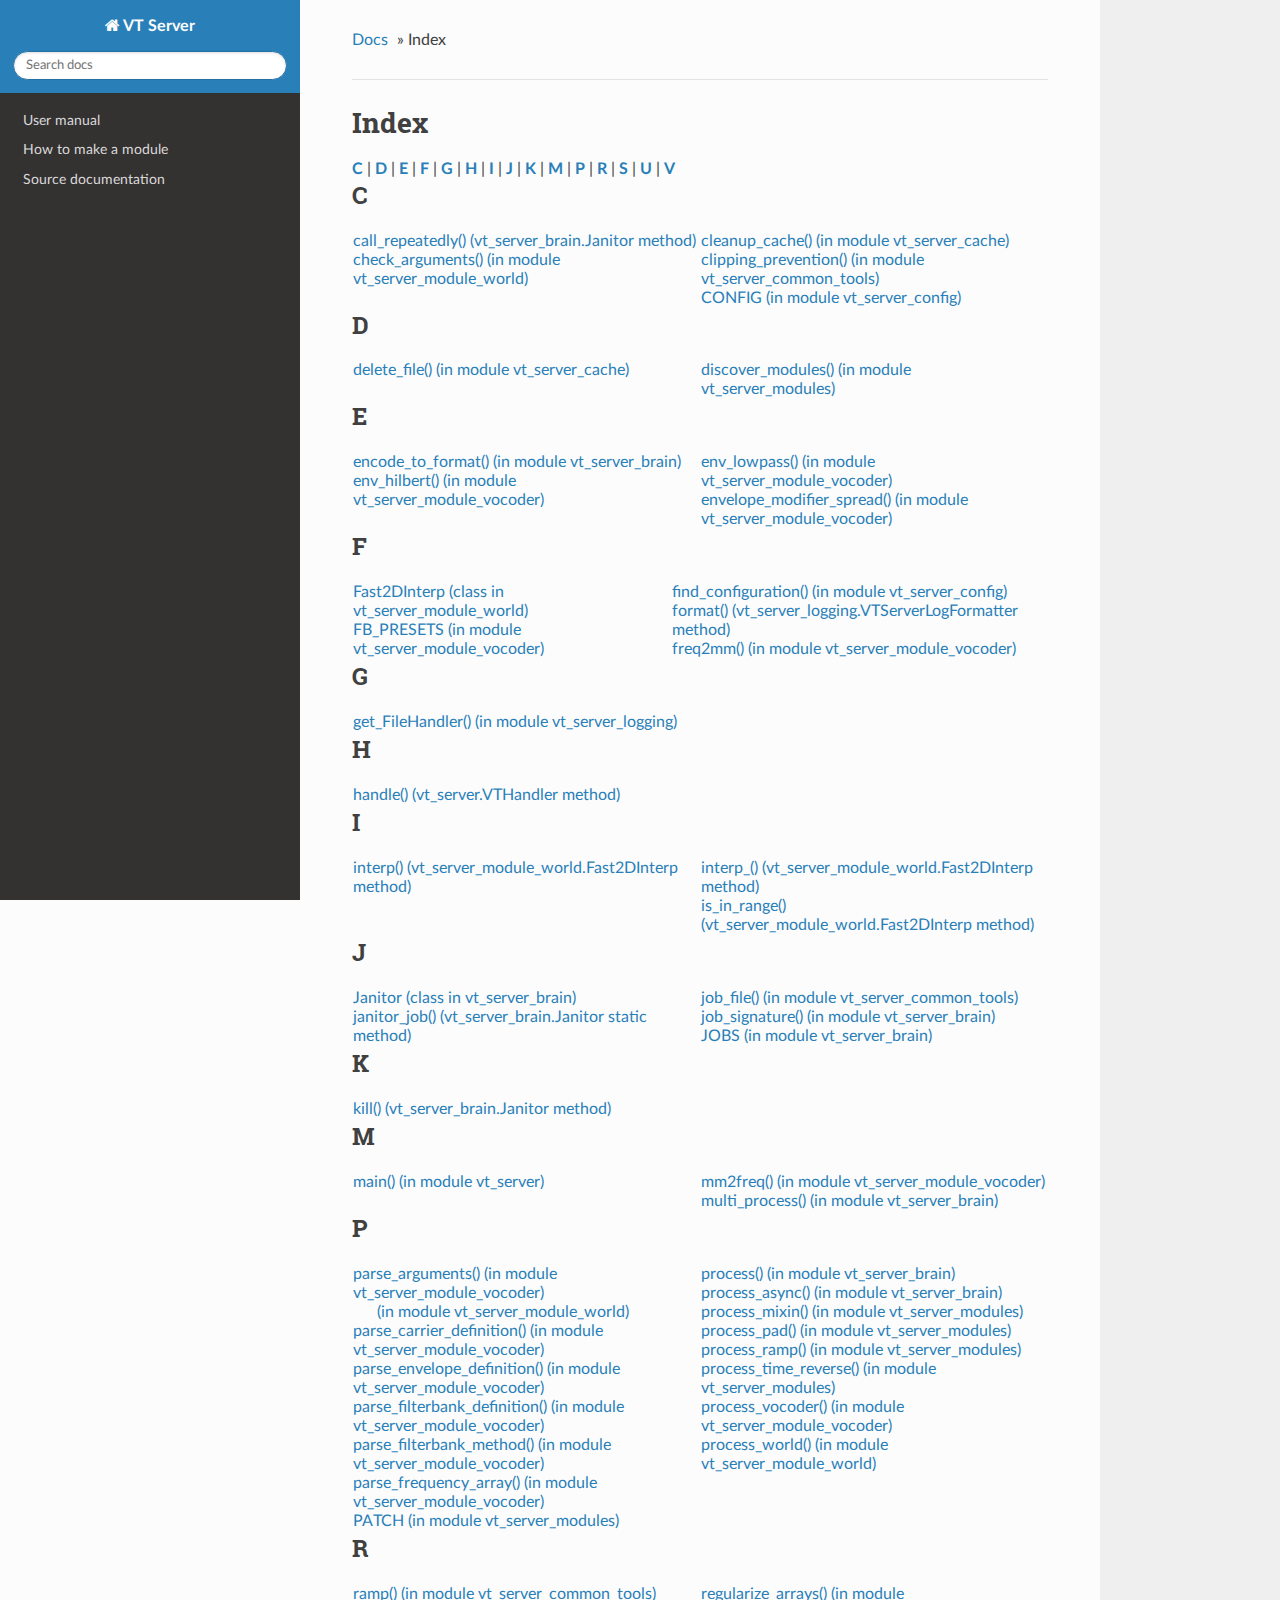
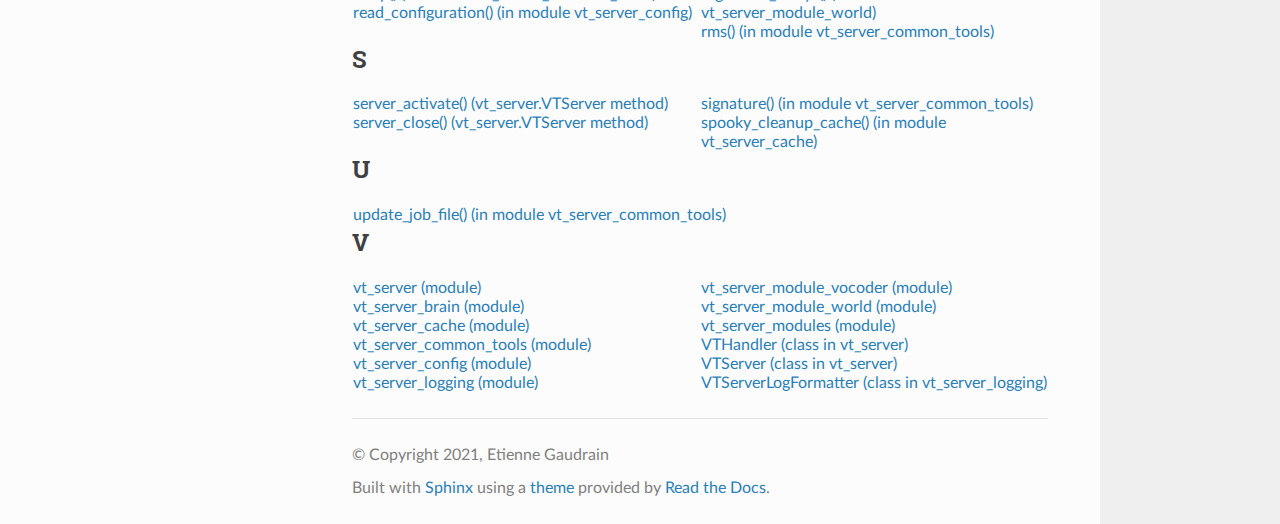
==== commit 17e14285: "Revised cache system" ====
--- a/docs/genindex.html
+++ b/docs/genindex.html
@@ -2,43 +2,39 @@
 
 
 <!DOCTYPE html>
-<html class="writer-html5" lang="en" >
+<!--[if IE 8]><html class="no-js lt-ie9" lang="en" > <![endif]-->
+<!--[if gt IE 8]><!--> <html class="no-js" lang="en" > <!--<![endif]-->
 <head>
-  <meta charset="utf-8" />
-  
-  <meta name="viewport" content="width=device-width, initial-scale=1.0" />
+  <meta charset="utf-8">
+  
+  <meta name="viewport" content="width=device-width, initial-scale=1.0">
   
   <title>Index &mdash; VT Server  documentation</title>
   
+
+  
+  
+  
+  
+
+  
+  <script type="text/javascript" src="_static/js/modernizr.min.js"></script>
+  
+    
+      <script type="text/javascript" id="documentation_options" data-url_root="./" src="_static/documentation_options.js"></script>
+        <script src="_static/jquery.js"></script>
+        <script src="_static/underscore.js"></script>
+        <script src="_static/doctools.js"></script>
+        <script src="_static/language_data.js"></script>
+    
+    <script type="text/javascript" src="_static/js/theme.js"></script>
+
+    
 
   
   <link rel="stylesheet" href="_static/css/theme.css" type="text/css" />
   <link rel="stylesheet" href="_static/pygments.css" type="text/css" />
   <link rel="stylesheet" href="_static/css/custom.css" type="text/css" />
-
-  
-  
-
-  
-  
-
-  
-
-  
-  <!--[if lt IE 9]>
-    <script src="_static/js/html5shiv.min.js"></script>
-  <![endif]-->
-  
-    
-      <script type="text/javascript" id="documentation_options" data-url_root="./" src="_static/documentation_options.js"></script>
-        <script type="text/javascript" src="_static/jquery.js"></script>
-        <script type="text/javascript" src="_static/underscore.js"></script>
-        <script type="text/javascript" src="_static/doctools.js"></script>
-        <script type="text/javascript" src="_static/language_data.js"></script>
-    
-    <script type="text/javascript" src="_static/js/theme.js"></script>
-
-    
     <link rel="index" title="Index" href="#" />
     <link rel="search" title="Search" href="search.html" /> 
 </head>
@@ -77,7 +73,6 @@
           
         </div>
 
-        
         <div class="wy-menu wy-menu-vertical" data-spy="affix" role="navigation" aria-label="main navigation">
           
             
@@ -94,7 +89,6 @@
             
           
         </div>
-        
       </div>
     </nav>
 
@@ -129,20 +123,18 @@
 
 
 
-
-
 <div role="navigation" aria-label="breadcrumbs navigation">
 
   <ul class="wy-breadcrumbs">
     
-      <li><a href="index.html" class="icon icon-home"></a> &raquo;</li>
+      <li><a href="index.html">Docs</a> &raquo;</li>
         
       <li>Index</li>
     
     
       <li class="wy-breadcrumbs-aside">
         
-          
+            
         
       </li>
     
@@ -167,12 +159,11 @@
  | <a href="#I"><strong>I</strong></a>
  | <a href="#J"><strong>J</strong></a>
  | <a href="#K"><strong>K</strong></a>
- | <a href="#L"><strong>L</strong></a>
  | <a href="#M"><strong>M</strong></a>
- | <a href="#N"><strong>N</strong></a>
  | <a href="#P"><strong>P</strong></a>
  | <a href="#R"><strong>R</strong></a>
  | <a href="#S"><strong>S</strong></a>
+ | <a href="#U"><strong>U</strong></a>
  | <a href="#V"><strong>V</strong></a>
  
 </div>
@@ -200,6 +191,10 @@
       <li><a href="modules.html#vt_server_cache.delete_file">delete_file() (in module vt_server_cache)</a>
 </li>
   </ul></td>
+  <td style="width: 33%; vertical-align: top;"><ul>
+      <li><a href="modules.html#vt_server_modules.discover_modules">discover_modules() (in module vt_server_modules)</a>
+</li>
+  </ul></td>
 </tr></table>
 
 <h2 id="E">E</h2>
@@ -213,8 +208,6 @@
   <td style="width: 33%; vertical-align: top;"><ul>
       <li><a href="modules.html#vt_server_module_vocoder.env_lowpass">env_lowpass() (in module vt_server_module_vocoder)</a>
 </li>
-      <li><a href="modules.html#vt_server_module_vocoder.ENVELOPE_MODIFIER_PATCH">ENVELOPE_MODIFIER_PATCH (in module vt_server_module_vocoder)</a>
-</li>
       <li><a href="modules.html#vt_server_module_vocoder.envelope_modifier_spread">envelope_modifier_spread() (in module vt_server_module_vocoder)</a>
 </li>
   </ul></td>
@@ -227,8 +220,6 @@
 </li>
       <li><a href="modules.html#vt_server_module_vocoder.FB_PRESETS">FB_PRESETS (in module vt_server_module_vocoder)</a>
 </li>
-      <li><a href="modules.html#vt_server_module_vocoder.FILTER_FUNCTION_PATCH">FILTER_FUNCTION_PATCH (in module vt_server_module_vocoder)</a>
-</li>
   </ul></td>
   <td style="width: 33%; vertical-align: top;"><ul>
       <li><a href="modules.html#vt_server_config.find_configuration">find_configuration() (in module vt_server_config)</a>
@@ -279,7 +270,7 @@
 </li>
   </ul></td>
   <td style="width: 33%; vertical-align: top;"><ul>
-      <li><a href="modules.html#vt_server_brain.JOB_JANITOR">JOB_JANITOR (in module vt_server_brain)</a>
+      <li><a href="modules.html#vt_server_common_tools.job_file">job_file() (in module vt_server_common_tools)</a>
 </li>
       <li><a href="modules.html#vt_server_brain.job_signature">job_signature() (in module vt_server_brain)</a>
 </li>
@@ -296,34 +287,16 @@
   </ul></td>
 </tr></table>
 
-<h2 id="L">L</h2>
-<table style="width: 100%" class="indextable genindextable"><tr>
-  <td style="width: 33%; vertical-align: top;"><ul>
-      <li><a href="modules.html#vt_server_logging.LOG">LOG (in module vt_server_logging)</a>
-</li>
-  </ul></td>
-</tr></table>
-
 <h2 id="M">M</h2>
 <table style="width: 100%" class="indextable genindextable"><tr>
   <td style="width: 33%; vertical-align: top;"><ul>
       <li><a href="modules.html#vt_server.main">main() (in module vt_server)</a>
 </li>
-      <li><a href="modules.html#vt_server_brain.manager">manager (in module vt_server_brain)</a>
-</li>
   </ul></td>
   <td style="width: 33%; vertical-align: top;"><ul>
       <li><a href="modules.html#vt_server_module_vocoder.mm2freq">mm2freq() (in module vt_server_module_vocoder)</a>
 </li>
       <li><a href="modules.html#vt_server_brain.multi_process">multi_process() (in module vt_server_brain)</a>
-</li>
-  </ul></td>
-</tr></table>
-
-<h2 id="N">N</h2>
-<table style="width: 100%" class="indextable genindextable"><tr>
-  <td style="width: 33%; vertical-align: top;"><ul>
-      <li><a href="modules.html#vt_server_brain.N_REQUESTS">N_REQUESTS (in module vt_server_brain)</a>
 </li>
   </ul></td>
 </tr></table>
@@ -375,12 +348,10 @@
   <td style="width: 33%; vertical-align: top;"><ul>
       <li><a href="modules.html#vt_server_common_tools.ramp">ramp() (in module vt_server_common_tools)</a>
 </li>
-      <li><a href="modules.html#vt_server_module_world.RE">RE (in module vt_server_module_world)</a>
-</li>
-  </ul></td>
-  <td style="width: 33%; vertical-align: top;"><ul>
       <li><a href="modules.html#vt_server_config.read_configuration">read_configuration() (in module vt_server_config)</a>
 </li>
+  </ul></td>
+  <td style="width: 33%; vertical-align: top;"><ul>
       <li><a href="modules.html#vt_server_module_world.regularize_arrays">regularize_arrays() (in module vt_server_module_world)</a>
 </li>
       <li><a href="modules.html#vt_server_common_tools.rms">rms() (in module vt_server_common_tools)</a>
@@ -400,6 +371,14 @@
       <li><a href="modules.html#vt_server_common_tools.signature">signature() (in module vt_server_common_tools)</a>
 </li>
       <li><a href="modules.html#vt_server_cache.spooky_cleanup_cache">spooky_cleanup_cache() (in module vt_server_cache)</a>
+</li>
+  </ul></td>
+</tr></table>
+
+<h2 id="U">U</h2>
+<table style="width: 100%" class="indextable genindextable"><tr>
+  <td style="width: 33%; vertical-align: top;"><ul>
+      <li><a href="modules.html#vt_server_common_tools.update_job_file">update_job_file() (in module vt_server_common_tools)</a>
 </li>
   </ul></td>
 </tr></table>
@@ -442,25 +421,20 @@
            
           </div>
           <footer>
+  
 
   <hr/>
 
   <div role="contentinfo">
     <p>
-        &#169; Copyright 2020, Etienne Gaudrain.
+        &copy; Copyright 2021, Etienne Gaudrain
 
     </p>
   </div>
-    
-    
-    
-    Built with <a href="https://www.sphinx-doc.org/">Sphinx</a> using a
-    
-    <a href="https://github.com/readthedocs/sphinx_rtd_theme">theme</a>
-    
-    provided by <a href="https://readthedocs.org">Read the Docs</a>. 
+  Built with <a href="http://sphinx-doc.org/">Sphinx</a> using a <a href="https://github.com/rtfd/sphinx_rtd_theme">theme</a> provided by <a href="https://readthedocs.org">Read the Docs</a>. 
 
 </footer>
+
         </div>
       </div>
 
@@ -468,6 +442,7 @@
 
   </div>
   
+
 
   <script type="text/javascript">
       jQuery(function () {
--- a/docs/_static/css/theme.css
+++ b/docs/_static/css/theme.css
@@ -1,4 +1,6 @@
-html{box-sizing:border-box}*,:after,:before{box-sizing:inherit}article,aside,details,figcaption,figure,footer,header,hgroup,nav,section{display:block}audio,canvas,video{display:inline-block;*display:inline;*zoom:1}[hidden],audio:not([controls]){display:none}*{-webkit-box-sizing:border-box;-moz-box-sizing:border-box;box-sizing:border-box}html{font-size:100%;-webkit-text-size-adjust:100%;-ms-text-size-adjust:100%}body{margin:0}a:active,a:hover{outline:0}abbr[title]{border-bottom:1px dotted}b,strong{font-weight:700}blockquote{margin:0}dfn{font-style:italic}ins{background:#ff9;text-decoration:none}ins,mark{color:#000}mark{background:#ff0;font-style:italic;font-weight:700}.rst-content code,.rst-content tt,code,kbd,pre,samp{font-family:monospace,serif;_font-family:courier new,monospace;font-size:1em}pre{white-space:pre}q{quotes:none}q:after,q:before{content:"";content:none}small{font-size:85%}sub,sup{font-size:75%;line-height:0;position:relative;vertical-align:baseline}sup{top:-.5em}sub{bottom:-.25em}dl,ol,ul{margin:0;padding:0;list-style:none;list-style-image:none}li{list-style:none}dd{margin:0}img{border:0;-ms-interpolation-mode:bicubic;vertical-align:middle;max-width:100%}svg:not(:root){overflow:hidden}figure,form{margin:0}label{cursor:pointer}button,input,select,textarea{font-size:100%;margin:0;vertical-align:baseline;*vertical-align:middle}button,input{line-height:normal}button,input[type=button],input[type=reset],input[type=submit]{cursor:pointer;-webkit-appearance:button;*overflow:visible}button[disabled],input[disabled]{cursor:default}input[type=search]{-webkit-appearance:textfield;-moz-box-sizing:content-box;-webkit-box-sizing:content-box;box-sizing:content-box}textarea{resize:vertical}table{border-collapse:collapse;border-spacing:0}td{vertical-align:top}.chromeframe{margin:.2em 0;background:#ccc;color:#000;padding:.2em 0}.ir{display:block;border:0;text-indent:-999em;overflow:hidden;background-color:transparent;background-repeat:no-repeat;text-align:left;direction:ltr;*line-height:0}.ir br{display:none}.hidden{display:none!important;visibility:hidden}.visuallyhidden{border:0;clip:rect(0 0 0 0);height:1px;margin:-1px;overflow:hidden;padding:0;position:absolute;width:1px}.visuallyhidden.focusable:active,.visuallyhidden.focusable:focus{clip:auto;height:auto;margin:0;overflow:visible;position:static;width:auto}.invisible{visibility:hidden}.relative{position:relative}big,small{font-size:100%}@media print{body,html,section{background:none!important}*{box-shadow:none!important;text-shadow:none!important;filter:none!important;-ms-filter:none!important}a,a:visited{text-decoration:underline}.ir a:after,a[href^="#"]:after,a[href^="javascript:"]:after{content:""}blockquote,pre{page-break-inside:avoid}thead{display:table-header-group}img,tr{page-break-inside:avoid}img{max-width:100%!important}@page{margin:.5cm}.rst-content .toctree-wrapper>p.caption,h2,h3,p{orphans:3;widows:3}.rst-content .toctree-wrapper>p.caption,h2,h3{page-break-after:avoid}}.btn,.fa:before,.icon:before,.rst-content .admonition,.rst-content .admonition-title:before,.rst-content .admonition-todo,.rst-content .attention,.rst-content .caution,.rst-content .code-block-caption .headerlink:before,.rst-content .danger,.rst-content .error,.rst-content .hint,.rst-content .important,.rst-content .note,.rst-content .seealso,.rst-content .tip,.rst-content .warning,.rst-content code.download span:first-child:before,.rst-content dl dt .headerlink:before,.rst-content h1 .headerlink:before,.rst-content h2 .headerlink:before,.rst-content h3 .headerlink:before,.rst-content h4 .headerlink:before,.rst-content h5 .headerlink:before,.rst-content h6 .headerlink:before,.rst-content p.caption .headerlink:before,.rst-content table>caption .headerlink:before,.rst-content tt.download span:first-child:before,.wy-alert,.wy-dropdown .caret:before,.wy-inline-validate.wy-inline-validate-danger .wy-input-context:before,.wy-inline-validate.wy-inline-validate-info .wy-input-context:before,.wy-inline-validate.wy-inline-validate-success .wy-input-context:before,.wy-inline-validate.wy-inline-validate-warning .wy-input-context:before,.wy-menu-vertical li.current>a,.wy-menu-vertical li.current>a span.toctree-expand:before,.wy-menu-vertical li.on a,.wy-menu-vertical li.on a span.toctree-expand:before,.wy-menu-vertical li span.toctree-expand:before,.wy-nav-top a,.wy-side-nav-search .wy-dropdown>a,.wy-side-nav-search>a,input[type=color],input[type=date],input[type=datetime-local],input[type=datetime],input[type=email],input[type=month],input[type=number],input[type=password],input[type=search],input[type=tel],input[type=text],input[type=time],input[type=url],input[type=week],select,textarea{-webkit-font-smoothing:antialiased}.clearfix{*zoom:1}.clearfix:after,.clearfix:before{display:table;content:""}.clearfix:after{clear:both}/*!
+/* sphinx_rtd_theme version 0.4.3 | MIT license */
+/* Built 20190212 16:02 */
+*{-webkit-box-sizing:border-box;-moz-box-sizing:border-box;box-sizing:border-box}article,aside,details,figcaption,figure,footer,header,hgroup,nav,section{display:block}audio,canvas,video{display:inline-block;*display:inline;*zoom:1}audio:not([controls]){display:none}[hidden]{display:none}*{-webkit-box-sizing:border-box;-moz-box-sizing:border-box;box-sizing:border-box}html{font-size:100%;-webkit-text-size-adjust:100%;-ms-text-size-adjust:100%}body{margin:0}a:hover,a:active{outline:0}abbr[title]{border-bottom:1px dotted}b,strong{font-weight:bold}blockquote{margin:0}dfn{font-style:italic}ins{background:#ff9;color:#000;text-decoration:none}mark{background:#ff0;color:#000;font-style:italic;font-weight:bold}pre,code,.rst-content tt,.rst-content code,kbd,samp{font-family:monospace,serif;_font-family:"courier new",monospace;font-size:1em}pre{white-space:pre}q{quotes:none}q:before,q:after{content:"";content:none}small{font-size:85%}sub,sup{font-size:75%;line-height:0;position:relative;vertical-align:baseline}sup{top:-0.5em}sub{bottom:-0.25em}ul,ol,dl{margin:0;padding:0;list-style:none;list-style-image:none}li{list-style:none}dd{margin:0}img{border:0;-ms-interpolation-mode:bicubic;vertical-align:middle;max-width:100%}svg:not(:root){overflow:hidden}figure{margin:0}form{margin:0}fieldset{border:0;margin:0;padding:0}label{cursor:pointer}legend{border:0;*margin-left:-7px;padding:0;white-space:normal}button,input,select,textarea{font-size:100%;margin:0;vertical-align:baseline;*vertical-align:middle}button,input{line-height:normal}button,input[type="button"],input[type="reset"],input[type="submit"]{cursor:pointer;-webkit-appearance:button;*overflow:visible}button[disabled],input[disabled]{cursor:default}input[type="checkbox"],input[type="radio"]{box-sizing:border-box;padding:0;*width:13px;*height:13px}input[type="search"]{-webkit-appearance:textfield;-moz-box-sizing:content-box;-webkit-box-sizing:content-box;box-sizing:content-box}input[type="search"]::-webkit-search-decoration,input[type="search"]::-webkit-search-cancel-button{-webkit-appearance:none}button::-moz-focus-inner,input::-moz-focus-inner{border:0;padding:0}textarea{overflow:auto;vertical-align:top;resize:vertical}table{border-collapse:collapse;border-spacing:0}td{vertical-align:top}.chromeframe{margin:.2em 0;background:#ccc;color:#000;padding:.2em 0}.ir{display:block;border:0;text-indent:-999em;overflow:hidden;background-color:transparent;background-repeat:no-repeat;text-align:left;direction:ltr;*line-height:0}.ir br{display:none}.hidden{display:none !important;visibility:hidden}.visuallyhidden{border:0;clip:rect(0 0 0 0);height:1px;margin:-1px;overflow:hidden;padding:0;position:absolute;width:1px}.visuallyhidden.focusable:active,.visuallyhidden.focusable:focus{clip:auto;height:auto;margin:0;overflow:visible;position:static;width:auto}.invisible{visibility:hidden}.relative{position:relative}big,small{font-size:100%}@media print{html,body,section{background:none !important}*{box-shadow:none !important;text-shadow:none !important;filter:none !important;-ms-filter:none !important}a,a:visited{text-decoration:underline}.ir a:after,a[href^="javascript:"]:after,a[href^="#"]:after{content:""}pre,blockquote{page-break-inside:avoid}thead{display:table-header-group}tr,img{page-break-inside:avoid}img{max-width:100% !important}@page{margin:.5cm}p,h2,.rst-content .toctree-wrapper p.caption,h3{orphans:3;widows:3}h2,.rst-content .toctree-wrapper p.caption,h3{page-break-after:avoid}}.fa:before,.wy-menu-vertical li span.toctree-expand:before,.wy-menu-vertical li.on a span.toctree-expand:before,.wy-menu-vertical li.current>a span.toctree-expand:before,.rst-content .admonition-title:before,.rst-content h1 .headerlink:before,.rst-content h2 .headerlink:before,.rst-content h3 .headerlink:before,.rst-content h4 .headerlink:before,.rst-content h5 .headerlink:before,.rst-content h6 .headerlink:before,.rst-content dl dt .headerlink:before,.rst-content p.caption .headerlink:before,.rst-content table>caption .headerlink:before,.rst-content .code-block-caption .headerlink:before,.rst-content tt.download span:first-child:before,.rst-content code.download span:first-child:before,.icon:before,.wy-dropdown .caret:before,.wy-inline-validate.wy-inline-validate-success .wy-input-context:before,.wy-inline-validate.wy-inline-validate-danger .wy-input-context:before,.wy-inline-validate.wy-inline-validate-warning .wy-input-context:before,.wy-inline-validate.wy-inline-validate-info .wy-input-context:before,.wy-alert,.rst-content .note,.rst-content .attention,.rst-content .caution,.rst-content .danger,.rst-content .error,.rst-content .hint,.rst-content .important,.rst-content .tip,.rst-content .warning,.rst-content .seealso,.rst-content .admonition-todo,.rst-content .admonition,.btn,input[type="text"],input[type="password"],input[type="email"],input[type="url"],input[type="date"],input[type="month"],input[type="time"],input[type="datetime"],input[type="datetime-local"],input[type="week"],input[type="number"],input[type="search"],input[type="tel"],input[type="color"],select,textarea,.wy-menu-vertical li.on a,.wy-menu-vertical li.current>a,.wy-side-nav-search>a,.wy-side-nav-search .wy-dropdown>a,.wy-nav-top a{-webkit-font-smoothing:antialiased}.clearfix{*zoom:1}.clearfix:before,.clearfix:after{display:table;content:""}.clearfix:after{clear:both}/*!
  *  Font Awesome 4.7.0 by @davegandy - http://fontawesome.io - @fontawesome
  *  License - http://fontawesome.io/license (Font: SIL OFL 1.1, CSS: MIT License)
- */@font-face{font-family:FontAwesome;src:url(fonts/fontawesome-webfont.eot?674f50d287a8c48dc19ba404d20fe713);src:url(fonts/fontawesome-webfont.eot?674f50d287a8c48dc19ba404d20fe713?#iefix&v=4.7.0) format("embedded-opentype"),url(fonts/fontawesome-webfont.woff2?af7ae505a9eed503f8b8e6982036873e) format("woff2"),url(fonts/fontawesome-webfont.woff?fee66e712a8a08eef5805a46892932ad) format("woff"),url(fonts/fontawesome-webfont.ttf?b06871f281fee6b241d60582ae9369b9) format("truetype"),url(fonts/fontawesome-webfont.svg?912ec66d7572ff821749319396470bde#fontawesomeregular) format("svg");font-weight:400;font-style:normal}.fa,.icon,.rst-content .admonition-title,.rst-content .code-block-caption .headerlink,.rst-content code.download span:first-child,.rst-content dl dt .headerlink,.rst-content h1 .headerlink,.rst-content h2 .headerlink,.rst-content h3 .headerlink,.rst-content h4 .headerlink,.rst-content h5 .headerlink,.rst-content h6 .headerlink,.rst-content p.caption .headerlink,.rst-content table>caption .headerlink,.rst-content tt.download span:first-child,.wy-menu-vertical li.current>a span.toctree-expand,.wy-menu-vertical li.on a span.toctree-expand,.wy-menu-vertical li span.toctree-expand{display:inline-block;font:normal normal normal 14px/1 FontAwesome;font-size:inherit;text-rendering:auto;-webkit-font-smoothing:antialiased;-moz-osx-font-smoothing:grayscale}.fa-lg{font-size:1.33333em;line-height:.75em;vertical-align:-15%}.fa-2x{font-size:2em}.fa-3x{font-size:3em}.fa-4x{font-size:4em}.fa-5x{font-size:5em}.fa-fw{width:1.28571em;text-align:center}.fa-ul{padding-left:0;margin-left:2.14286em;list-style-type:none}.fa-ul>li{position:relative}.fa-li{position:absolute;left:-2.14286em;width:2.14286em;top:.14286em;text-align:center}.fa-li.fa-lg{left:-1.85714em}.fa-border{padding:.2em .25em .15em;border:.08em solid #eee;border-radius:.1em}.fa-pull-left{float:left}.fa-pull-right{float:right}.fa-pull-left.icon,.fa.fa-pull-left,.rst-content .code-block-caption .fa-pull-left.headerlink,.rst-content .fa-pull-left.admonition-title,.rst-content code.download span.fa-pull-left:first-child,.rst-content dl dt .fa-pull-left.headerlink,.rst-content h1 .fa-pull-left.headerlink,.rst-content h2 .fa-pull-left.headerlink,.rst-content h3 .fa-pull-left.headerlink,.rst-content h4 .fa-pull-left.headerlink,.rst-content h5 .fa-pull-left.headerlink,.rst-content h6 .fa-pull-left.headerlink,.rst-content p.caption .fa-pull-left.headerlink,.rst-content table>caption .fa-pull-left.headerlink,.rst-content tt.download span.fa-pull-left:first-child,.wy-menu-vertical li.current>a span.fa-pull-left.toctree-expand,.wy-menu-vertical li.on a span.fa-pull-left.toctree-expand,.wy-menu-vertical li span.fa-pull-left.toctree-expand{margin-right:.3em}.fa-pull-right.icon,.fa.fa-pull-right,.rst-content .code-block-caption .fa-pull-right.headerlink,.rst-content .fa-pull-right.admonition-title,.rst-content code.download span.fa-pull-right:first-child,.rst-content dl dt .fa-pull-right.headerlink,.rst-content h1 .fa-pull-right.headerlink,.rst-content h2 .fa-pull-right.headerlink,.rst-content h3 .fa-pull-right.headerlink,.rst-content h4 .fa-pull-right.headerlink,.rst-content h5 .fa-pull-right.headerlink,.rst-content h6 .fa-pull-right.headerlink,.rst-content p.caption .fa-pull-right.headerlink,.rst-content table>caption .fa-pull-right.headerlink,.rst-content tt.download span.fa-pull-right:first-child,.wy-menu-vertical li.current>a span.fa-pull-right.toctree-expand,.wy-menu-vertical li.on a span.fa-pull-right.toctree-expand,.wy-menu-vertical li span.fa-pull-right.toctree-expand{margin-left:.3em}.pull-right{float:right}.pull-left{float:left}.fa.pull-left,.pull-left.icon,.rst-content .code-block-caption .pull-left.headerlink,.rst-content .pull-left.admonition-title,.rst-content code.download span.pull-left:first-child,.rst-content dl dt .pull-left.headerlink,.rst-content h1 .pull-left.headerlink,.rst-content h2 .pull-left.headerlink,.rst-content h3 .pull-left.headerlink,.rst-content h4 .pull-left.headerlink,.rst-content h5 .pull-left.headerlink,.rst-content h6 .pull-left.headerlink,.rst-content p.caption .pull-left.headerlink,.rst-content table>caption .pull-left.headerlink,.rst-content tt.download span.pull-left:first-child,.wy-menu-vertical li.current>a span.pull-left.toctree-expand,.wy-menu-vertical li.on a span.pull-left.toctree-expand,.wy-menu-vertical li span.pull-left.toctree-expand{margin-right:.3em}.fa.pull-right,.pull-right.icon,.rst-content .code-block-caption .pull-right.headerlink,.rst-content .pull-right.admonition-title,.rst-content code.download span.pull-right:first-child,.rst-content dl dt .pull-right.headerlink,.rst-content h1 .pull-right.headerlink,.rst-content h2 .pull-right.headerlink,.rst-content h3 .pull-right.headerlink,.rst-content h4 .pull-right.headerlink,.rst-content h5 .pull-right.headerlink,.rst-content h6 .pull-right.headerlink,.rst-content p.caption .pull-right.headerlink,.rst-content table>caption .pull-right.headerlink,.rst-content tt.download span.pull-right:first-child,.wy-menu-vertical li.current>a span.pull-right.toctree-expand,.wy-menu-vertical li.on a span.pull-right.toctree-expand,.wy-menu-vertical li span.pull-right.toctree-expand{margin-left:.3em}.fa-spin{-webkit-animation:fa-spin 2s linear infinite;animation:fa-spin 2s linear infinite}.fa-pulse{-webkit-animation:fa-spin 1s steps(8) infinite;animation:fa-spin 1s steps(8) infinite}@-webkit-keyframes fa-spin{0%{-webkit-transform:rotate(0deg);transform:rotate(0deg)}to{-webkit-transform:rotate(359deg);transform:rotate(359deg)}}@keyframes fa-spin{0%{-webkit-transform:rotate(0deg);transform:rotate(0deg)}to{-webkit-transform:rotate(359deg);transform:rotate(359deg)}}.fa-rotate-90{-ms-filter:"progid:DXImageTransform.Microsoft.BasicImage(rotation=1)";-webkit-transform:rotate(90deg);-ms-transform:rotate(90deg);transform:rotate(90deg)}.fa-rotate-180{-ms-filter:"progid:DXImageTransform.Microsoft.BasicImage(rotation=2)";-webkit-transform:rotate(180deg);-ms-transform:rotate(180deg);transform:rotate(180deg)}.fa-rotate-270{-ms-filter:"progid:DXImageTransform.Microsoft.BasicImage(rotation=3)";-webkit-transform:rotate(270deg);-ms-transform:rotate(270deg);transform:rotate(270deg)}.fa-flip-horizontal{-ms-filter:"progid:DXImageTransform.Microsoft.BasicImage(rotation=0, mirror=1)";-webkit-transform:scaleX(-1);-ms-transform:scaleX(-1);transform:scaleX(-1)}.fa-flip-vertical{-ms-filter:"progid:DXImageTransform.Microsoft.BasicImage(rotation=2, mirror=1)";-webkit-transform:scaleY(-1);-ms-transform:scaleY(-1);transform:scaleY(-1)}:root .fa-flip-horizontal,:root .fa-flip-vertical,:root .fa-rotate-90,:root .fa-rotate-180,:root .fa-rotate-270{filter:none}.fa-stack{position:relative;display:inline-block;width:2em;height:2em;line-height:2em;vertical-align:middle}.fa-stack-1x,.fa-stack-2x{position:absolute;left:0;width:100%;text-align:center}.fa-stack-1x{line-height:inherit}.fa-stack-2x{font-size:2em}.fa-inverse{color:#fff}.fa-glass:before{content:""}.fa-music:before{content:""}.fa-search:before,.icon-search:before{content:""}.fa-envelope-o:before{content:""}.fa-heart:before{content:""}.fa-star:before{content:""}.fa-star-o:before{content:""}.fa-user:before{content:""}.fa-film:before{content:""}.fa-th-large:before{content:""}.fa-th:before{content:""}.fa-th-list:before{content:""}.fa-check:before{content:""}.fa-close:before,.fa-remove:before,.fa-times:before{content:""}.fa-search-plus:before{content:""}.fa-search-minus:before{content:""}.fa-power-off:before{content:""}.fa-signal:before{content:""}.fa-cog:before,.fa-gear:before{content:""}.fa-trash-o:before{content:""}.fa-home:before,.icon-home:before{content:""}.fa-file-o:before{content:""}.fa-clock-o:before{content:""}.fa-road:before{content:""}.fa-download:before,.rst-content code.download span:first-child:before,.rst-content tt.download span:first-child:before{content:""}.fa-arrow-circle-o-down:before{content:""}.fa-arrow-circle-o-up:before{content:""}.fa-inbox:before{content:""}.fa-play-circle-o:before{content:""}.fa-repeat:before,.fa-rotate-right:before{content:""}.fa-refresh:before{content:""}.fa-list-alt:before{content:""}.fa-lock:before{content:""}.fa-flag:before{content:""}.fa-headphones:before{content:""}.fa-volume-off:before{content:""}.fa-volume-down:before{content:""}.fa-volume-up:before{content:""}.fa-qrcode:before{content:""}.fa-barcode:before{content:""}.fa-tag:before{content:""}.fa-tags:before{content:""}.fa-book:before,.icon-book:before{content:""}.fa-bookmark:before{content:""}.fa-print:before{content:""}.fa-camera:before{content:""}.fa-font:before{content:""}.fa-bold:before{content:""}.fa-italic:before{content:""}.fa-text-height:before{content:""}.fa-text-width:before{content:""}.fa-align-left:before{content:""}.fa-align-center:before{content:""}.fa-align-right:before{content:""}.fa-align-justify:before{content:""}.fa-list:before{content:""}.fa-dedent:before,.fa-outdent:before{content:""}.fa-indent:before{content:""}.fa-video-camera:before{content:""}.fa-image:before,.fa-photo:before,.fa-picture-o:before{content:""}.fa-pencil:before{content:""}.fa-map-marker:before{content:""}.fa-adjust:before{content:""}.fa-tint:before{content:""}.fa-edit:before,.fa-pencil-square-o:before{content:""}.fa-share-square-o:before{content:""}.fa-check-square-o:before{content:""}.fa-arrows:before{content:""}.fa-step-backward:before{content:""}.fa-fast-backward:before{content:""}.fa-backward:before{content:""}.fa-play:before{content:""}.fa-pause:before{content:""}.fa-stop:before{content:""}.fa-forward:before{content:""}.fa-fast-forward:before{content:""}.fa-step-forward:before{content:""}.fa-eject:before{content:""}.fa-chevron-left:before{content:""}.fa-chevron-right:before{content:""}.fa-plus-circle:before{content:""}.fa-minus-circle:before{content:""}.fa-times-circle:before,.wy-inline-validate.wy-inline-validate-danger .wy-input-context:before{content:""}.fa-check-circle:before,.wy-inline-validate.wy-inline-validate-success .wy-input-context:before{content:""}.fa-question-circle:before{content:""}.fa-info-circle:before{content:""}.fa-crosshairs:before{content:""}.fa-times-circle-o:before{content:""}.fa-check-circle-o:before{content:""}.fa-ban:before{content:""}.fa-arrow-left:before{content:""}.fa-arrow-right:before{content:""}.fa-arrow-up:before{content:""}.fa-arrow-down:before{content:""}.fa-mail-forward:before,.fa-share:before{content:""}.fa-expand:before{content:""}.fa-compress:before{content:""}.fa-plus:before{content:""}.fa-minus:before{content:""}.fa-asterisk:before{content:""}.fa-exclamation-circle:before,.rst-content .admonition-title:before,.wy-inline-validate.wy-inline-validate-info .wy-input-context:before,.wy-inline-validate.wy-inline-validate-warning .wy-input-context:before{content:""}.fa-gift:before{content:""}.fa-leaf:before{content:""}.fa-fire:before,.icon-fire:before{content:""}.fa-eye:before{content:""}.fa-eye-slash:before{content:""}.fa-exclamation-triangle:before,.fa-warning:before{content:""}.fa-plane:before{content:""}.fa-calendar:before{content:""}.fa-random:before{content:""}.fa-comment:before{content:""}.fa-magnet:before{content:""}.fa-chevron-up:before{content:""}.fa-chevron-down:before{content:""}.fa-retweet:before{content:""}.fa-shopping-cart:before{content:""}.fa-folder:before{content:""}.fa-folder-open:before{content:""}.fa-arrows-v:before{content:""}.fa-arrows-h:before{content:""}.fa-bar-chart-o:before,.fa-bar-chart:before{content:""}.fa-twitter-square:before{content:""}.fa-facebook-square:before{content:""}.fa-camera-retro:before{content:""}.fa-key:before{content:""}.fa-cogs:before,.fa-gears:before{content:""}.fa-comments:before{content:""}.fa-thumbs-o-up:before{content:""}.fa-thumbs-o-down:before{content:""}.fa-star-half:before{content:""}.fa-heart-o:before{content:""}.fa-sign-out:before{content:""}.fa-linkedin-square:before{content:""}.fa-thumb-tack:before{content:""}.fa-external-link:before{content:""}.fa-sign-in:before{content:""}.fa-trophy:before{content:""}.fa-github-square:before{content:""}.fa-upload:before{content:""}.fa-lemon-o:before{content:""}.fa-phone:before{content:""}.fa-square-o:before{content:""}.fa-bookmark-o:before{content:""}.fa-phone-square:before{content:""}.fa-twitter:before{content:""}.fa-facebook-f:before,.fa-facebook:before{content:""}.fa-github:before,.icon-github:before{content:""}.fa-unlock:before{content:""}.fa-credit-card:before{content:""}.fa-feed:before,.fa-rss:before{content:""}.fa-hdd-o:before{content:""}.fa-bullhorn:before{content:""}.fa-bell:before{content:""}.fa-certificate:before{content:""}.fa-hand-o-right:before{content:""}.fa-hand-o-left:before{content:""}.fa-hand-o-up:before{content:""}.fa-hand-o-down:before{content:""}.fa-arrow-circle-left:before,.icon-circle-arrow-left:before{content:""}.fa-arrow-circle-right:before,.icon-circle-arrow-right:before{content:""}.fa-arrow-circle-up:before{content:""}.fa-arrow-circle-down:before{content:""}.fa-globe:before{content:""}.fa-wrench:before{content:""}.fa-tasks:before{content:""}.fa-filter:before{content:""}.fa-briefcase:before{content:""}.fa-arrows-alt:before{content:""}.fa-group:before,.fa-users:before{content:""}.fa-chain:before,.fa-link:before,.icon-link:before{content:""}.fa-cloud:before{content:""}.fa-flask:before{content:""}.fa-cut:before,.fa-scissors:before{content:""}.fa-copy:before,.fa-files-o:before{content:""}.fa-paperclip:before{content:""}.fa-floppy-o:before,.fa-save:before{content:""}.fa-square:before{content:""}.fa-bars:before,.fa-navicon:before,.fa-reorder:before{content:""}.fa-list-ul:before{content:""}.fa-list-ol:before{content:""}.fa-strikethrough:before{content:""}.fa-underline:before{content:""}.fa-table:before{content:""}.fa-magic:before{content:""}.fa-truck:before{content:""}.fa-pinterest:before{content:""}.fa-pinterest-square:before{content:""}.fa-google-plus-square:before{content:""}.fa-google-plus:before{content:""}.fa-money:before{content:""}.fa-caret-down:before,.icon-caret-down:before,.wy-dropdown .caret:before{content:""}.fa-caret-up:before{content:""}.fa-caret-left:before{content:""}.fa-caret-right:before{content:""}.fa-columns:before{content:""}.fa-sort:before,.fa-unsorted:before{content:""}.fa-sort-desc:before,.fa-sort-down:before{content:""}.fa-sort-asc:before,.fa-sort-up:before{content:""}.fa-envelope:before{content:""}.fa-linkedin:before{content:""}.fa-rotate-left:before,.fa-undo:before{content:""}.fa-gavel:before,.fa-legal:before{content:""}.fa-dashboard:before,.fa-tachometer:before{content:""}.fa-comment-o:before{content:""}.fa-comments-o:before{content:""}.fa-bolt:before,.fa-flash:before{content:""}.fa-sitemap:before{content:""}.fa-umbrella:before{content:""}.fa-clipboard:before,.fa-paste:before{content:""}.fa-lightbulb-o:before{content:""}.fa-exchange:before{content:""}.fa-cloud-download:before{content:""}.fa-cloud-upload:before{content:""}.fa-user-md:before{content:""}.fa-stethoscope:before{content:""}.fa-suitcase:before{content:""}.fa-bell-o:before{content:""}.fa-coffee:before{content:""}.fa-cutlery:before{content:""}.fa-file-text-o:before{content:""}.fa-building-o:before{content:""}.fa-hospital-o:before{content:""}.fa-ambulance:before{content:""}.fa-medkit:before{content:""}.fa-fighter-jet:before{content:""}.fa-beer:before{content:""}.fa-h-square:before{content:""}.fa-plus-square:before{content:""}.fa-angle-double-left:before{content:""}.fa-angle-double-right:before{content:""}.fa-angle-double-up:before{content:""}.fa-angle-double-down:before{content:""}.fa-angle-left:before{content:""}.fa-angle-right:before{content:""}.fa-angle-up:before{content:""}.fa-angle-down:before{content:""}.fa-desktop:before{content:""}.fa-laptop:before{content:""}.fa-tablet:before{content:""}.fa-mobile-phone:before,.fa-mobile:before{content:""}.fa-circle-o:before{content:""}.fa-quote-left:before{content:""}.fa-quote-right:before{content:""}.fa-spinner:before{content:""}.fa-circle:before{content:""}.fa-mail-reply:before,.fa-reply:before{content:""}.fa-github-alt:before{content:""}.fa-folder-o:before{content:""}.fa-folder-open-o:before{content:""}.fa-smile-o:before{content:""}.fa-frown-o:before{content:""}.fa-meh-o:before{content:""}.fa-gamepad:before{content:""}.fa-keyboard-o:before{content:""}.fa-flag-o:before{content:""}.fa-flag-checkered:before{content:""}.fa-terminal:before{content:""}.fa-code:before{content:""}.fa-mail-reply-all:before,.fa-reply-all:before{content:""}.fa-star-half-empty:before,.fa-star-half-full:before,.fa-star-half-o:before{content:""}.fa-location-arrow:before{content:""}.fa-crop:before{content:""}.fa-code-fork:before{content:""}.fa-chain-broken:before,.fa-unlink:before{content:""}.fa-question:before{content:""}.fa-info:before{content:""}.fa-exclamation:before{content:""}.fa-superscript:before{content:""}.fa-subscript:before{content:""}.fa-eraser:before{content:""}.fa-puzzle-piece:before{content:""}.fa-microphone:before{content:""}.fa-microphone-slash:before{content:""}.fa-shield:before{content:""}.fa-calendar-o:before{content:""}.fa-fire-extinguisher:before{content:""}.fa-rocket:before{content:""}.fa-maxcdn:before{content:""}.fa-chevron-circle-left:before{content:""}.fa-chevron-circle-right:before{content:""}.fa-chevron-circle-up:before{content:""}.fa-chevron-circle-down:before{content:""}.fa-html5:before{content:""}.fa-css3:before{content:""}.fa-anchor:before{content:""}.fa-unlock-alt:before{content:""}.fa-bullseye:before{content:""}.fa-ellipsis-h:before{content:""}.fa-ellipsis-v:before{content:""}.fa-rss-square:before{content:""}.fa-play-circle:before{content:""}.fa-ticket:before{content:""}.fa-minus-square:before{content:""}.fa-minus-square-o:before,.wy-menu-vertical li.current>a span.toctree-expand:before,.wy-menu-vertical li.on a span.toctree-expand:before{content:""}.fa-level-up:before{content:""}.fa-level-down:before{content:""}.fa-check-square:before{content:""}.fa-pencil-square:before{content:""}.fa-external-link-square:before{content:""}.fa-share-square:before{content:""}.fa-compass:before{content:""}.fa-caret-square-o-down:before,.fa-toggle-down:before{content:""}.fa-caret-square-o-up:before,.fa-toggle-up:before{content:""}.fa-caret-square-o-right:before,.fa-toggle-right:before{content:""}.fa-eur:before,.fa-euro:before{content:""}.fa-gbp:before{content:""}.fa-dollar:before,.fa-usd:before{content:""}.fa-inr:before,.fa-rupee:before{content:""}.fa-cny:before,.fa-jpy:before,.fa-rmb:before,.fa-yen:before{content:""}.fa-rouble:before,.fa-rub:before,.fa-ruble:before{content:""}.fa-krw:before,.fa-won:before{content:""}.fa-bitcoin:before,.fa-btc:before{content:""}.fa-file:before{content:""}.fa-file-text:before{content:""}.fa-sort-alpha-asc:before{content:""}.fa-sort-alpha-desc:before{content:""}.fa-sort-amount-asc:before{content:""}.fa-sort-amount-desc:before{content:""}.fa-sort-numeric-asc:before{content:""}.fa-sort-numeric-desc:before{content:""}.fa-thumbs-up:before{content:""}.fa-thumbs-down:before{content:""}.fa-youtube-square:before{content:""}.fa-youtube:before{content:""}.fa-xing:before{content:""}.fa-xing-square:before{content:""}.fa-youtube-play:before{content:""}.fa-dropbox:before{content:""}.fa-stack-overflow:before{content:""}.fa-instagram:before{content:""}.fa-flickr:before{content:""}.fa-adn:before{content:""}.fa-bitbucket:before,.icon-bitbucket:before{content:""}.fa-bitbucket-square:before{content:""}.fa-tumblr:before{content:""}.fa-tumblr-square:before{content:""}.fa-long-arrow-down:before{content:""}.fa-long-arrow-up:before{content:""}.fa-long-arrow-left:before{content:""}.fa-long-arrow-right:before{content:""}.fa-apple:before{content:""}.fa-windows:before{content:""}.fa-android:before{content:""}.fa-linux:before{content:""}.fa-dribbble:before{content:""}.fa-skype:before{content:""}.fa-foursquare:before{content:""}.fa-trello:before{content:""}.fa-female:before{content:""}.fa-male:before{content:""}.fa-gittip:before,.fa-gratipay:before{content:""}.fa-sun-o:before{content:""}.fa-moon-o:before{content:""}.fa-archive:before{content:""}.fa-bug:before{content:""}.fa-vk:before{content:""}.fa-weibo:before{content:""}.fa-renren:before{content:""}.fa-pagelines:before{content:""}.fa-stack-exchange:before{content:""}.fa-arrow-circle-o-right:before{content:""}.fa-arrow-circle-o-left:before{content:""}.fa-caret-square-o-left:before,.fa-toggle-left:before{content:""}.fa-dot-circle-o:before{content:""}.fa-wheelchair:before{content:""}.fa-vimeo-square:before{content:""}.fa-try:before,.fa-turkish-lira:before{content:""}.fa-plus-square-o:before,.wy-menu-vertical li span.toctree-expand:before{content:""}.fa-space-shuttle:before{content:""}.fa-slack:before{content:""}.fa-envelope-square:before{content:""}.fa-wordpress:before{content:""}.fa-openid:before{content:""}.fa-bank:before,.fa-institution:before,.fa-university:before{content:""}.fa-graduation-cap:before,.fa-mortar-board:before{content:""}.fa-yahoo:before{content:""}.fa-google:before{content:""}.fa-reddit:before{content:""}.fa-reddit-square:before{content:""}.fa-stumbleupon-circle:before{content:""}.fa-stumbleupon:before{content:""}.fa-delicious:before{content:""}.fa-digg:before{content:""}.fa-pied-piper-pp:before{content:""}.fa-pied-piper-alt:before{content:""}.fa-drupal:before{content:""}.fa-joomla:before{content:""}.fa-language:before{content:""}.fa-fax:before{content:""}.fa-building:before{content:""}.fa-child:before{content:""}.fa-paw:before{content:""}.fa-spoon:before{content:""}.fa-cube:before{content:""}.fa-cubes:before{content:""}.fa-behance:before{content:""}.fa-behance-square:before{content:""}.fa-steam:before{content:""}.fa-steam-square:before{content:""}.fa-recycle:before{content:""}.fa-automobile:before,.fa-car:before{content:""}.fa-cab:before,.fa-taxi:before{content:""}.fa-tree:before{content:""}.fa-spotify:before{content:""}.fa-deviantart:before{content:""}.fa-soundcloud:before{content:""}.fa-database:before{content:""}.fa-file-pdf-o:before{content:""}.fa-file-word-o:before{content:""}.fa-file-excel-o:before{content:""}.fa-file-powerpoint-o:before{content:""}.fa-file-image-o:before,.fa-file-photo-o:before,.fa-file-picture-o:before{content:""}.fa-file-archive-o:before,.fa-file-zip-o:before{content:""}.fa-file-audio-o:before,.fa-file-sound-o:before{content:""}.fa-file-movie-o:before,.fa-file-video-o:before{content:""}.fa-file-code-o:before{content:""}.fa-vine:before{content:""}.fa-codepen:before{content:""}.fa-jsfiddle:before{content:""}.fa-life-bouy:before,.fa-life-buoy:before,.fa-life-ring:before,.fa-life-saver:before,.fa-support:before{content:""}.fa-circle-o-notch:before{content:""}.fa-ra:before,.fa-rebel:before,.fa-resistance:before{content:""}.fa-empire:before,.fa-ge:before{content:""}.fa-git-square:before{content:""}.fa-git:before{content:""}.fa-hacker-news:before,.fa-y-combinator-square:before,.fa-yc-square:before{content:""}.fa-tencent-weibo:before{content:""}.fa-qq:before{content:""}.fa-wechat:before,.fa-weixin:before{content:""}.fa-paper-plane:before,.fa-send:before{content:""}.fa-paper-plane-o:before,.fa-send-o:before{content:""}.fa-history:before{content:""}.fa-circle-thin:before{content:""}.fa-header:before{content:""}.fa-paragraph:before{content:""}.fa-sliders:before{content:""}.fa-share-alt:before{content:""}.fa-share-alt-square:before{content:""}.fa-bomb:before{content:""}.fa-futbol-o:before,.fa-soccer-ball-o:before{content:""}.fa-tty:before{content:""}.fa-binoculars:before{content:""}.fa-plug:before{content:""}.fa-slideshare:before{content:""}.fa-twitch:before{content:""}.fa-yelp:before{content:""}.fa-newspaper-o:before{content:""}.fa-wifi:before{content:""}.fa-calculator:before{content:""}.fa-paypal:before{content:""}.fa-google-wallet:before{content:""}.fa-cc-visa:before{content:""}.fa-cc-mastercard:before{content:""}.fa-cc-discover:before{content:""}.fa-cc-amex:before{content:""}.fa-cc-paypal:before{content:""}.fa-cc-stripe:before{content:""}.fa-bell-slash:before{content:""}.fa-bell-slash-o:before{content:""}.fa-trash:before{content:""}.fa-copyright:before{content:""}.fa-at:before{content:""}.fa-eyedropper:before{content:""}.fa-paint-brush:before{content:""}.fa-birthday-cake:before{content:""}.fa-area-chart:before{content:""}.fa-pie-chart:before{content:""}.fa-line-chart:before{content:""}.fa-lastfm:before{content:""}.fa-lastfm-square:before{content:""}.fa-toggle-off:before{content:""}.fa-toggle-on:before{content:""}.fa-bicycle:before{content:""}.fa-bus:before{content:""}.fa-ioxhost:before{content:""}.fa-angellist:before{content:""}.fa-cc:before{content:""}.fa-ils:before,.fa-shekel:before,.fa-sheqel:before{content:""}.fa-meanpath:before{content:""}.fa-buysellads:before{content:""}.fa-connectdevelop:before{content:""}.fa-dashcube:before{content:""}.fa-forumbee:before{content:""}.fa-leanpub:before{content:""}.fa-sellsy:before{content:""}.fa-shirtsinbulk:before{content:""}.fa-simplybuilt:before{content:""}.fa-skyatlas:before{content:""}.fa-cart-plus:before{content:""}.fa-cart-arrow-down:before{content:""}.fa-diamond:before{content:""}.fa-ship:before{content:""}.fa-user-secret:before{content:""}.fa-motorcycle:before{content:""}.fa-street-view:before{content:""}.fa-heartbeat:before{content:""}.fa-venus:before{content:""}.fa-mars:before{content:""}.fa-mercury:before{content:""}.fa-intersex:before,.fa-transgender:before{content:""}.fa-transgender-alt:before{content:""}.fa-venus-double:before{content:""}.fa-mars-double:before{content:""}.fa-venus-mars:before{content:""}.fa-mars-stroke:before{content:""}.fa-mars-stroke-v:before{content:""}.fa-mars-stroke-h:before{content:""}.fa-neuter:before{content:""}.fa-genderless:before{content:""}.fa-facebook-official:before{content:""}.fa-pinterest-p:before{content:""}.fa-whatsapp:before{content:""}.fa-server:before{content:""}.fa-user-plus:before{content:""}.fa-user-times:before{content:""}.fa-bed:before,.fa-hotel:before{content:""}.fa-viacoin:before{content:""}.fa-train:before{content:""}.fa-subway:before{content:""}.fa-medium:before{content:""}.fa-y-combinator:before,.fa-yc:before{content:""}.fa-optin-monster:before{content:""}.fa-opencart:before{content:""}.fa-expeditedssl:before{content:""}.fa-battery-4:before,.fa-battery-full:before,.fa-battery:before{content:""}.fa-battery-3:before,.fa-battery-three-quarters:before{content:""}.fa-battery-2:before,.fa-battery-half:before{content:""}.fa-battery-1:before,.fa-battery-quarter:before{content:""}.fa-battery-0:before,.fa-battery-empty:before{content:""}.fa-mouse-pointer:before{content:""}.fa-i-cursor:before{content:""}.fa-object-group:before{content:""}.fa-object-ungroup:before{content:""}.fa-sticky-note:before{content:""}.fa-sticky-note-o:before{content:""}.fa-cc-jcb:before{content:""}.fa-cc-diners-club:before{content:""}.fa-clone:before{content:""}.fa-balance-scale:before{content:""}.fa-hourglass-o:before{content:""}.fa-hourglass-1:before,.fa-hourglass-start:before{content:""}.fa-hourglass-2:before,.fa-hourglass-half:before{content:""}.fa-hourglass-3:before,.fa-hourglass-end:before{content:""}.fa-hourglass:before{content:""}.fa-hand-grab-o:before,.fa-hand-rock-o:before{content:""}.fa-hand-paper-o:before,.fa-hand-stop-o:before{content:""}.fa-hand-scissors-o:before{content:""}.fa-hand-lizard-o:before{content:""}.fa-hand-spock-o:before{content:""}.fa-hand-pointer-o:before{content:""}.fa-hand-peace-o:before{content:""}.fa-trademark:before{content:""}.fa-registered:before{content:""}.fa-creative-commons:before{content:""}.fa-gg:before{content:""}.fa-gg-circle:before{content:""}.fa-tripadvisor:before{content:""}.fa-odnoklassniki:before{content:""}.fa-odnoklassniki-square:before{content:""}.fa-get-pocket:before{content:""}.fa-wikipedia-w:before{content:""}.fa-safari:before{content:""}.fa-chrome:before{content:""}.fa-firefox:before{content:""}.fa-opera:before{content:""}.fa-internet-explorer:before{content:""}.fa-television:before,.fa-tv:before{content:""}.fa-contao:before{content:""}.fa-500px:before{content:""}.fa-amazon:before{content:""}.fa-calendar-plus-o:before{content:""}.fa-calendar-minus-o:before{content:""}.fa-calendar-times-o:before{content:""}.fa-calendar-check-o:before{content:""}.fa-industry:before{content:""}.fa-map-pin:before{content:""}.fa-map-signs:before{content:""}.fa-map-o:before{content:""}.fa-map:before{content:""}.fa-commenting:before{content:""}.fa-commenting-o:before{content:""}.fa-houzz:before{content:""}.fa-vimeo:before{content:""}.fa-black-tie:before{content:""}.fa-fonticons:before{content:""}.fa-reddit-alien:before{content:""}.fa-edge:before{content:""}.fa-credit-card-alt:before{content:""}.fa-codiepie:before{content:""}.fa-modx:before{content:""}.fa-fort-awesome:before{content:""}.fa-usb:before{content:""}.fa-product-hunt:before{content:""}.fa-mixcloud:before{content:""}.fa-scribd:before{content:""}.fa-pause-circle:before{content:""}.fa-pause-circle-o:before{content:""}.fa-stop-circle:before{content:""}.fa-stop-circle-o:before{content:""}.fa-shopping-bag:before{content:""}.fa-shopping-basket:before{content:""}.fa-hashtag:before{content:""}.fa-bluetooth:before{content:""}.fa-bluetooth-b:before{content:""}.fa-percent:before{content:""}.fa-gitlab:before,.icon-gitlab:before{content:""}.fa-wpbeginner:before{content:""}.fa-wpforms:before{content:""}.fa-envira:before{content:""}.fa-universal-access:before{content:""}.fa-wheelchair-alt:before{content:""}.fa-question-circle-o:before{content:""}.fa-blind:before{content:""}.fa-audio-description:before{content:""}.fa-volume-control-phone:before{content:""}.fa-braille:before{content:""}.fa-assistive-listening-systems:before{content:""}.fa-american-sign-language-interpreting:before,.fa-asl-interpreting:before{content:""}.fa-deaf:before,.fa-deafness:before,.fa-hard-of-hearing:before{content:""}.fa-glide:before{content:""}.fa-glide-g:before{content:""}.fa-sign-language:before,.fa-signing:before{content:""}.fa-low-vision:before{content:""}.fa-viadeo:before{content:""}.fa-viadeo-square:before{content:""}.fa-snapchat:before{content:""}.fa-snapchat-ghost:before{content:""}.fa-snapchat-square:before{content:""}.fa-pied-piper:before{content:""}.fa-first-order:before{content:""}.fa-yoast:before{content:""}.fa-themeisle:before{content:""}.fa-google-plus-circle:before,.fa-google-plus-official:before{content:""}.fa-fa:before,.fa-font-awesome:before{content:""}.fa-handshake-o:before{content:""}.fa-envelope-open:before{content:""}.fa-envelope-open-o:before{content:""}.fa-linode:before{content:""}.fa-address-book:before{content:""}.fa-address-book-o:before{content:""}.fa-address-card:before,.fa-vcard:before{content:""}.fa-address-card-o:before,.fa-vcard-o:before{content:""}.fa-user-circle:before{content:""}.fa-user-circle-o:before{content:""}.fa-user-o:before{content:""}.fa-id-badge:before{content:""}.fa-drivers-license:before,.fa-id-card:before{content:""}.fa-drivers-license-o:before,.fa-id-card-o:before{content:""}.fa-quora:before{content:""}.fa-free-code-camp:before{content:""}.fa-telegram:before{content:""}.fa-thermometer-4:before,.fa-thermometer-full:before,.fa-thermometer:before{content:""}.fa-thermometer-3:before,.fa-thermometer-three-quarters:before{content:""}.fa-thermometer-2:before,.fa-thermometer-half:before{content:""}.fa-thermometer-1:before,.fa-thermometer-quarter:before{content:""}.fa-thermometer-0:before,.fa-thermometer-empty:before{content:""}.fa-shower:before{content:""}.fa-bath:before,.fa-bathtub:before,.fa-s15:before{content:""}.fa-podcast:before{content:""}.fa-window-maximize:before{content:""}.fa-window-minimize:before{content:""}.fa-window-restore:before{content:""}.fa-times-rectangle:before,.fa-window-close:before{content:""}.fa-times-rectangle-o:before,.fa-window-close-o:before{content:""}.fa-bandcamp:before{content:""}.fa-grav:before{content:""}.fa-etsy:before{content:""}.fa-imdb:before{content:""}.fa-ravelry:before{content:""}.fa-eercast:before{content:""}.fa-microchip:before{content:""}.fa-snowflake-o:before{content:""}.fa-superpowers:before{content:""}.fa-wpexplorer:before{content:""}.fa-meetup:before{content:""}.sr-only{position:absolute;width:1px;height:1px;padding:0;margin:-1px;overflow:hidden;clip:rect(0,0,0,0);border:0}.sr-only-focusable:active,.sr-only-focusable:focus{position:static;width:auto;height:auto;margin:0;overflow:visible;clip:auto}.fa,.icon,.rst-content .admonition-title,.rst-content .code-block-caption .headerlink,.rst-content code.download span:first-child,.rst-content dl dt .headerlink,.rst-content h1 .headerlink,.rst-content h2 .headerlink,.rst-content h3 .headerlink,.rst-content h4 .headerlink,.rst-content h5 .headerlink,.rst-content h6 .headerlink,.rst-content p.caption .headerlink,.rst-content table>caption .headerlink,.rst-content tt.download span:first-child,.wy-dropdown .caret,.wy-inline-validate.wy-inline-validate-danger .wy-input-context,.wy-inline-validate.wy-inline-validate-info .wy-input-context,.wy-inline-validate.wy-inline-validate-success .wy-input-context,.wy-inline-validate.wy-inline-validate-warning .wy-input-context,.wy-menu-vertical li.current>a span.toctree-expand,.wy-menu-vertical li.on a span.toctree-expand,.wy-menu-vertical li span.toctree-expand{font-family:inherit}.fa:before,.icon:before,.rst-content .admonition-title:before,.rst-content .code-block-caption .headerlink:before,.rst-content code.download span:first-child:before,.rst-content dl dt .headerlink:before,.rst-content h1 .headerlink:before,.rst-content h2 .headerlink:before,.rst-content h3 .headerlink:before,.rst-content h4 .headerlink:before,.rst-content h5 .headerlink:before,.rst-content h6 .headerlink:before,.rst-content p.caption .headerlink:before,.rst-content table>caption .headerlink:before,.rst-content tt.download span:first-child:before,.wy-dropdown .caret:before,.wy-inline-validate.wy-inline-validate-danger .wy-input-context:before,.wy-inline-validate.wy-inline-validate-info .wy-input-context:before,.wy-inline-validate.wy-inline-validate-success .wy-input-context:before,.wy-inline-validate.wy-inline-validate-warning .wy-input-context:before,.wy-menu-vertical li.current>a span.toctree-expand:before,.wy-menu-vertical li.on a span.toctree-expand:before,.wy-menu-vertical li span.toctree-expand:before{font-family:FontAwesome;display:inline-block;font-style:normal;font-weight:400;line-height:1;text-decoration:inherit}.rst-content .code-block-caption a .headerlink,.rst-content a .admonition-title,.rst-content code.download a span:first-child,.rst-content dl dt a .headerlink,.rst-content h1 a .headerlink,.rst-content h2 a .headerlink,.rst-content h3 a .headerlink,.rst-content h4 a .headerlink,.rst-content h5 a .headerlink,.rst-content h6 a .headerlink,.rst-content p.caption a .headerlink,.rst-content table>caption a .headerlink,.rst-content tt.download a span:first-child,.wy-menu-vertical li.current>a span.toctree-expand,.wy-menu-vertical li.on a span.toctree-expand,.wy-menu-vertical li a span.toctree-expand,a .fa,a .icon,a .rst-content .admonition-title,a .rst-content .code-block-caption .headerlink,a .rst-content code.download span:first-child,a .rst-content dl dt .headerlink,a .rst-content h1 .headerlink,a .rst-content h2 .headerlink,a .rst-content h3 .headerlink,a .rst-content h4 .headerlink,a .rst-content h5 .headerlink,a .rst-content h6 .headerlink,a .rst-content p.caption .headerlink,a .rst-content table>caption .headerlink,a .rst-content tt.download span:first-child,a .wy-menu-vertical li span.toctree-expand{display:inline-block;text-decoration:inherit}.btn .fa,.btn .icon,.btn .rst-content .admonition-title,.btn .rst-content .code-block-caption .headerlink,.btn .rst-content code.download span:first-child,.btn .rst-content dl dt .headerlink,.btn .rst-content h1 .headerlink,.btn .rst-content h2 .headerlink,.btn .rst-content h3 .headerlink,.btn .rst-content h4 .headerlink,.btn .rst-content h5 .headerlink,.btn .rst-content h6 .headerlink,.btn .rst-content p.caption .headerlink,.btn .rst-content table>caption .headerlink,.btn .rst-content tt.download span:first-child,.btn .wy-menu-vertical li.current>a span.toctree-expand,.btn .wy-menu-vertical li.on a span.toctree-expand,.btn .wy-menu-vertical li span.toctree-expand,.nav .fa,.nav .icon,.nav .rst-content .admonition-title,.nav .rst-content .code-block-caption .headerlink,.nav .rst-content code.download span:first-child,.nav .rst-content dl dt .headerlink,.nav .rst-content h1 .headerlink,.nav .rst-content h2 .headerlink,.nav .rst-content h3 .headerlink,.nav .rst-content h4 .headerlink,.nav .rst-content h5 .headerlink,.nav .rst-content h6 .headerlink,.nav .rst-content p.caption .headerlink,.nav .rst-content table>caption .headerlink,.nav .rst-content tt.download span:first-child,.nav .wy-menu-vertical li.current>a span.toctree-expand,.nav .wy-menu-vertical li.on a span.toctree-expand,.nav .wy-menu-vertical li span.toctree-expand,.rst-content .btn .admonition-title,.rst-content .code-block-caption .btn .headerlink,.rst-content .code-block-caption .nav .headerlink,.rst-content .nav .admonition-title,.rst-content code.download .btn span:first-child,.rst-content code.download .nav span:first-child,.rst-content dl dt .btn .headerlink,.rst-content dl dt .nav .headerlink,.rst-content h1 .btn .headerlink,.rst-content h1 .nav .headerlink,.rst-content h2 .btn .headerlink,.rst-content h2 .nav .headerlink,.rst-content h3 .btn .headerlink,.rst-content h3 .nav .headerlink,.rst-content h4 .btn .headerlink,.rst-content h4 .nav .headerlink,.rst-content h5 .btn .headerlink,.rst-content h5 .nav .headerlink,.rst-content h6 .btn .headerlink,.rst-content h6 .nav .headerlink,.rst-content p.caption .btn .headerlink,.rst-content p.caption .nav .headerlink,.rst-content table>caption .btn .headerlink,.rst-content table>caption .nav .headerlink,.rst-content tt.download .btn span:first-child,.rst-content tt.download .nav span:first-child,.wy-menu-vertical li .btn span.toctree-expand,.wy-menu-vertical li.current>a .btn span.toctree-expand,.wy-menu-vertical li.current>a .nav span.toctree-expand,.wy-menu-vertical li .nav span.toctree-expand,.wy-menu-vertical li.on a .btn span.toctree-expand,.wy-menu-vertical li.on a .nav span.toctree-expand{display:inline}.btn .fa-large.icon,.btn .fa.fa-large,.btn .rst-content .code-block-caption .fa-large.headerlink,.btn .rst-content .fa-large.admonition-title,.btn .rst-content code.download span.fa-large:first-child,.btn .rst-content dl dt .fa-large.headerlink,.btn .rst-content h1 .fa-large.headerlink,.btn .rst-content h2 .fa-large.headerlink,.btn .rst-content h3 .fa-large.headerlink,.btn .rst-content h4 .fa-large.headerlink,.btn .rst-content h5 .fa-large.headerlink,.btn .rst-content h6 .fa-large.headerlink,.btn .rst-content p.caption .fa-large.headerlink,.btn .rst-content table>caption .fa-large.headerlink,.btn .rst-content tt.download span.fa-large:first-child,.btn .wy-menu-vertical li span.fa-large.toctree-expand,.nav .fa-large.icon,.nav .fa.fa-large,.nav .rst-content .code-block-caption .fa-large.headerlink,.nav .rst-content .fa-large.admonition-title,.nav .rst-content code.download span.fa-large:first-child,.nav .rst-content dl dt .fa-large.headerlink,.nav .rst-content h1 .fa-large.headerlink,.nav .rst-content h2 .fa-large.headerlink,.nav .rst-content h3 .fa-large.headerlink,.nav .rst-content h4 .fa-large.headerlink,.nav .rst-content h5 .fa-large.headerlink,.nav .rst-content h6 .fa-large.headerlink,.nav .rst-content p.caption .fa-large.headerlink,.nav .rst-content table>caption .fa-large.headerlink,.nav .rst-content tt.download span.fa-large:first-child,.nav .wy-menu-vertical li span.fa-large.toctree-expand,.rst-content .btn .fa-large.admonition-title,.rst-content .code-block-caption .btn .fa-large.headerlink,.rst-content .code-block-caption .nav .fa-large.headerlink,.rst-content .nav .fa-large.admonition-title,.rst-content code.download .btn span.fa-large:first-child,.rst-content code.download .nav span.fa-large:first-child,.rst-content dl dt .btn .fa-large.headerlink,.rst-content dl dt .nav .fa-large.headerlink,.rst-content h1 .btn .fa-large.headerlink,.rst-content h1 .nav .fa-large.headerlink,.rst-content h2 .btn .fa-large.headerlink,.rst-content h2 .nav .fa-large.headerlink,.rst-content h3 .btn .fa-large.headerlink,.rst-content h3 .nav .fa-large.headerlink,.rst-content h4 .btn .fa-large.headerlink,.rst-content h4 .nav .fa-large.headerlink,.rst-content h5 .btn .fa-large.headerlink,.rst-content h5 .nav .fa-large.headerlink,.rst-content h6 .btn .fa-large.headerlink,.rst-content h6 .nav .fa-large.headerlink,.rst-content p.caption .btn .fa-large.headerlink,.rst-content p.caption .nav .fa-large.headerlink,.rst-content table>caption .btn .fa-large.headerlink,.rst-content table>caption .nav .fa-large.headerlink,.rst-content tt.download .btn span.fa-large:first-child,.rst-content tt.download .nav span.fa-large:first-child,.wy-menu-vertical li .btn span.fa-large.toctree-expand,.wy-menu-vertical li .nav span.fa-large.toctree-expand{line-height:.9em}.btn .fa-spin.icon,.btn .fa.fa-spin,.btn .rst-content .code-block-caption .fa-spin.headerlink,.btn .rst-content .fa-spin.admonition-title,.btn .rst-content code.download span.fa-spin:first-child,.btn .rst-content dl dt .fa-spin.headerlink,.btn .rst-content h1 .fa-spin.headerlink,.btn .rst-content h2 .fa-spin.headerlink,.btn .rst-content h3 .fa-spin.headerlink,.btn .rst-content h4 .fa-spin.headerlink,.btn .rst-content h5 .fa-spin.headerlink,.btn .rst-content h6 .fa-spin.headerlink,.btn .rst-content p.caption .fa-spin.headerlink,.btn .rst-content table>caption .fa-spin.headerlink,.btn .rst-content tt.download span.fa-spin:first-child,.btn .wy-menu-vertical li span.fa-spin.toctree-expand,.nav .fa-spin.icon,.nav .fa.fa-spin,.nav .rst-content .code-block-caption .fa-spin.headerlink,.nav .rst-content .fa-spin.admonition-title,.nav .rst-content code.download span.fa-spin:first-child,.nav .rst-content dl dt .fa-spin.headerlink,.nav .rst-content h1 .fa-spin.headerlink,.nav .rst-content h2 .fa-spin.headerlink,.nav .rst-content h3 .fa-spin.headerlink,.nav .rst-content h4 .fa-spin.headerlink,.nav .rst-content h5 .fa-spin.headerlink,.nav .rst-content h6 .fa-spin.headerlink,.nav .rst-content p.caption .fa-spin.headerlink,.nav .rst-content table>caption .fa-spin.headerlink,.nav .rst-content tt.download span.fa-spin:first-child,.nav .wy-menu-vertical li span.fa-spin.toctree-expand,.rst-content .btn .fa-spin.admonition-title,.rst-content .code-block-caption .btn .fa-spin.headerlink,.rst-content .code-block-caption .nav .fa-spin.headerlink,.rst-content .nav .fa-spin.admonition-title,.rst-content code.download .btn span.fa-spin:first-child,.rst-content code.download .nav span.fa-spin:first-child,.rst-content dl dt .btn .fa-spin.headerlink,.rst-content dl dt .nav .fa-spin.headerlink,.rst-content h1 .btn .fa-spin.headerlink,.rst-content h1 .nav .fa-spin.headerlink,.rst-content h2 .btn .fa-spin.headerlink,.rst-content h2 .nav .fa-spin.headerlink,.rst-content h3 .btn .fa-spin.headerlink,.rst-content h3 .nav .fa-spin.headerlink,.rst-content h4 .btn .fa-spin.headerlink,.rst-content h4 .nav .fa-spin.headerlink,.rst-content h5 .btn .fa-spin.headerlink,.rst-content h5 .nav .fa-spin.headerlink,.rst-content h6 .btn .fa-spin.headerlink,.rst-content h6 .nav .fa-spin.headerlink,.rst-content p.caption .btn .fa-spin.headerlink,.rst-content p.caption .nav .fa-spin.headerlink,.rst-content table>caption .btn .fa-spin.headerlink,.rst-content table>caption .nav .fa-spin.headerlink,.rst-content tt.download .btn span.fa-spin:first-child,.rst-content tt.download .nav span.fa-spin:first-child,.wy-menu-vertical li .btn span.fa-spin.toctree-expand,.wy-menu-vertical li .nav span.fa-spin.toctree-expand{display:inline-block}.btn.fa:before,.btn.icon:before,.rst-content .btn.admonition-title:before,.rst-content .code-block-caption .btn.headerlink:before,.rst-content code.download span.btn:first-child:before,.rst-content dl dt .btn.headerlink:before,.rst-content h1 .btn.headerlink:before,.rst-content h2 .btn.headerlink:before,.rst-content h3 .btn.headerlink:before,.rst-content h4 .btn.headerlink:before,.rst-content h5 .btn.headerlink:before,.rst-content h6 .btn.headerlink:before,.rst-content p.caption .btn.headerlink:before,.rst-content table>caption .btn.headerlink:before,.rst-content tt.download span.btn:first-child:before,.wy-menu-vertical li span.btn.toctree-expand:before{opacity:.5;-webkit-transition:opacity .05s ease-in;-moz-transition:opacity .05s ease-in;transition:opacity .05s ease-in}.btn.fa:hover:before,.btn.icon:hover:before,.rst-content .btn.admonition-title:hover:before,.rst-content .code-block-caption .btn.headerlink:hover:before,.rst-content code.download span.btn:first-child:hover:before,.rst-content dl dt .btn.headerlink:hover:before,.rst-content h1 .btn.headerlink:hover:before,.rst-content h2 .btn.headerlink:hover:before,.rst-content h3 .btn.headerlink:hover:before,.rst-content h4 .btn.headerlink:hover:before,.rst-content h5 .btn.headerlink:hover:before,.rst-content h6 .btn.headerlink:hover:before,.rst-content p.caption .btn.headerlink:hover:before,.rst-content table>caption .btn.headerlink:hover:before,.rst-content tt.download span.btn:first-child:hover:before,.wy-menu-vertical li span.btn.toctree-expand:hover:before{opacity:1}.btn-mini .fa:before,.btn-mini .icon:before,.btn-mini .rst-content .admonition-title:before,.btn-mini .rst-content .code-block-caption .headerlink:before,.btn-mini .rst-content code.download span:first-child:before,.btn-mini .rst-content dl dt .headerlink:before,.btn-mini .rst-content h1 .headerlink:before,.btn-mini .rst-content h2 .headerlink:before,.btn-mini .rst-content h3 .headerlink:before,.btn-mini .rst-content h4 .headerlink:before,.btn-mini .rst-content h5 .headerlink:before,.btn-mini .rst-content h6 .headerlink:before,.btn-mini .rst-content p.caption .headerlink:before,.btn-mini .rst-content table>caption .headerlink:before,.btn-mini .rst-content tt.download span:first-child:before,.btn-mini .wy-menu-vertical li span.toctree-expand:before,.rst-content .btn-mini .admonition-title:before,.rst-content .code-block-caption .btn-mini .headerlink:before,.rst-content code.download .btn-mini span:first-child:before,.rst-content dl dt .btn-mini .headerlink:before,.rst-content h1 .btn-mini .headerlink:before,.rst-content h2 .btn-mini .headerlink:before,.rst-content h3 .btn-mini .headerlink:before,.rst-content h4 .btn-mini .headerlink:before,.rst-content h5 .btn-mini .headerlink:before,.rst-content h6 .btn-mini .headerlink:before,.rst-content p.caption .btn-mini .headerlink:before,.rst-content table>caption .btn-mini .headerlink:before,.rst-content tt.download .btn-mini span:first-child:before,.wy-menu-vertical li .btn-mini span.toctree-expand:before{font-size:14px;vertical-align:-15%}.rst-content .admonition,.rst-content .admonition-todo,.rst-content .attention,.rst-content .caution,.rst-content .danger,.rst-content .error,.rst-content .hint,.rst-content .important,.rst-content .note,.rst-content .seealso,.rst-content .tip,.rst-content .warning,.wy-alert{padding:12px;line-height:24px;margin-bottom:24px;background:#e7f2fa}.rst-content .admonition-title,.wy-alert-title{font-weight:700;display:block;color:#fff;background:#6ab0de;padding:6px 12px;margin:-12px -12px 12px}.rst-content .danger,.rst-content .error,.rst-content .wy-alert-danger.admonition,.rst-content .wy-alert-danger.admonition-todo,.rst-content .wy-alert-danger.attention,.rst-content .wy-alert-danger.caution,.rst-content .wy-alert-danger.hint,.rst-content .wy-alert-danger.important,.rst-content .wy-alert-danger.note,.rst-content .wy-alert-danger.seealso,.rst-content .wy-alert-danger.tip,.rst-content .wy-alert-danger.warning,.wy-alert.wy-alert-danger{background:#fdf3f2}.rst-content .danger .admonition-title,.rst-content .danger .wy-alert-title,.rst-content .error .admonition-title,.rst-content .error .wy-alert-title,.rst-content .wy-alert-danger.admonition-todo .admonition-title,.rst-content .wy-alert-danger.admonition-todo .wy-alert-title,.rst-content .wy-alert-danger.admonition .admonition-title,.rst-content .wy-alert-danger.admonition .wy-alert-title,.rst-content .wy-alert-danger.attention .admonition-title,.rst-content .wy-alert-danger.attention .wy-alert-title,.rst-content .wy-alert-danger.caution .admonition-title,.rst-content .wy-alert-danger.caution .wy-alert-title,.rst-content .wy-alert-danger.hint .admonition-title,.rst-content .wy-alert-danger.hint .wy-alert-title,.rst-content .wy-alert-danger.important .admonition-title,.rst-content .wy-alert-danger.important .wy-alert-title,.rst-content .wy-alert-danger.note .admonition-title,.rst-content .wy-alert-danger.note .wy-alert-title,.rst-content .wy-alert-danger.seealso .admonition-title,.rst-content .wy-alert-danger.seealso .wy-alert-title,.rst-content .wy-alert-danger.tip .admonition-title,.rst-content .wy-alert-danger.tip .wy-alert-title,.rst-content .wy-alert-danger.warning .admonition-title,.rst-content .wy-alert-danger.warning .wy-alert-title,.rst-content .wy-alert.wy-alert-danger .admonition-title,.wy-alert.wy-alert-danger .rst-content .admonition-title,.wy-alert.wy-alert-danger .wy-alert-title{background:#f29f97}.rst-content .admonition-todo,.rst-content .attention,.rst-content .caution,.rst-content .warning,.rst-content .wy-alert-warning.admonition,.rst-content .wy-alert-warning.danger,.rst-content .wy-alert-warning.error,.rst-content .wy-alert-warning.hint,.rst-content .wy-alert-warning.important,.rst-content .wy-alert-warning.note,.rst-content .wy-alert-warning.seealso,.rst-content .wy-alert-warning.tip,.wy-alert.wy-alert-warning{background:#ffedcc}.rst-content .admonition-todo .admonition-title,.rst-content .admonition-todo .wy-alert-title,.rst-content .attention .admonition-title,.rst-content .attention .wy-alert-title,.rst-content .caution .admonition-title,.rst-content .caution .wy-alert-title,.rst-content .warning .admonition-title,.rst-content .warning .wy-alert-title,.rst-content .wy-alert-warning.admonition .admonition-title,.rst-content .wy-alert-warning.admonition .wy-alert-title,.rst-content .wy-alert-warning.danger .admonition-title,.rst-content .wy-alert-warning.danger .wy-alert-title,.rst-content .wy-alert-warning.error .admonition-title,.rst-content .wy-alert-warning.error .wy-alert-title,.rst-content .wy-alert-warning.hint .admonition-title,.rst-content .wy-alert-warning.hint .wy-alert-title,.rst-content .wy-alert-warning.important .admonition-title,.rst-content .wy-alert-warning.important .wy-alert-title,.rst-content .wy-alert-warning.note .admonition-title,.rst-content .wy-alert-warning.note .wy-alert-title,.rst-content .wy-alert-warning.seealso .admonition-title,.rst-content .wy-alert-warning.seealso .wy-alert-title,.rst-content .wy-alert-warning.tip .admonition-title,.rst-content .wy-alert-warning.tip .wy-alert-title,.rst-content .wy-alert.wy-alert-warning .admonition-title,.wy-alert.wy-alert-warning .rst-content .admonition-title,.wy-alert.wy-alert-warning .wy-alert-title{background:#f0b37e}.rst-content .note,.rst-content .seealso,.rst-content .wy-alert-info.admonition,.rst-content .wy-alert-info.admonition-todo,.rst-content .wy-alert-info.attention,.rst-content .wy-alert-info.caution,.rst-content .wy-alert-info.danger,.rst-content .wy-alert-info.error,.rst-content .wy-alert-info.hint,.rst-content .wy-alert-info.important,.rst-content .wy-alert-info.tip,.rst-content .wy-alert-info.warning,.wy-alert.wy-alert-info{background:#e7f2fa}.rst-content .note .admonition-title,.rst-content .note .wy-alert-title,.rst-content .seealso .admonition-title,.rst-content .seealso .wy-alert-title,.rst-content .wy-alert-info.admonition-todo .admonition-title,.rst-content .wy-alert-info.admonition-todo .wy-alert-title,.rst-content .wy-alert-info.admonition .admonition-title,.rst-content .wy-alert-info.admonition .wy-alert-title,.rst-content .wy-alert-info.attention .admonition-title,.rst-content .wy-alert-info.attention .wy-alert-title,.rst-content .wy-alert-info.caution .admonition-title,.rst-content .wy-alert-info.caution .wy-alert-title,.rst-content .wy-alert-info.danger .admonition-title,.rst-content .wy-alert-info.danger .wy-alert-title,.rst-content .wy-alert-info.error .admonition-title,.rst-content .wy-alert-info.error .wy-alert-title,.rst-content .wy-alert-info.hint .admonition-title,.rst-content .wy-alert-info.hint .wy-alert-title,.rst-content .wy-alert-info.important .admonition-title,.rst-content .wy-alert-info.important .wy-alert-title,.rst-content .wy-alert-info.tip .admonition-title,.rst-content .wy-alert-info.tip .wy-alert-title,.rst-content .wy-alert-info.warning .admonition-title,.rst-content .wy-alert-info.warning .wy-alert-title,.rst-content .wy-alert.wy-alert-info .admonition-title,.wy-alert.wy-alert-info .rst-content .admonition-title,.wy-alert.wy-alert-info .wy-alert-title{background:#6ab0de}.rst-content .hint,.rst-content .important,.rst-content .tip,.rst-content .wy-alert-success.admonition,.rst-content .wy-alert-success.admonition-todo,.rst-content .wy-alert-success.attention,.rst-content .wy-alert-success.caution,.rst-content .wy-alert-success.danger,.rst-content .wy-alert-success.error,.rst-content .wy-alert-success.note,.rst-content .wy-alert-success.seealso,.rst-content .wy-alert-success.warning,.wy-alert.wy-alert-success{background:#dbfaf4}.rst-content .hint .admonition-title,.rst-content .hint .wy-alert-title,.rst-content .important .admonition-title,.rst-content .important .wy-alert-title,.rst-content .tip .admonition-title,.rst-content .tip .wy-alert-title,.rst-content .wy-alert-success.admonition-todo .admonition-title,.rst-content .wy-alert-success.admonition-todo .wy-alert-title,.rst-content .wy-alert-success.admonition .admonition-title,.rst-content .wy-alert-success.admonition .wy-alert-title,.rst-content .wy-alert-success.attention .admonition-title,.rst-content .wy-alert-success.attention .wy-alert-title,.rst-content .wy-alert-success.caution .admonition-title,.rst-content .wy-alert-success.caution .wy-alert-title,.rst-content .wy-alert-success.danger .admonition-title,.rst-content .wy-alert-success.danger .wy-alert-title,.rst-content .wy-alert-success.error .admonition-title,.rst-content .wy-alert-success.error .wy-alert-title,.rst-content .wy-alert-success.note .admonition-title,.rst-content .wy-alert-success.note .wy-alert-title,.rst-content .wy-alert-success.seealso .admonition-title,.rst-content .wy-alert-success.seealso .wy-alert-title,.rst-content .wy-alert-success.warning .admonition-title,.rst-content .wy-alert-success.warning .wy-alert-title,.rst-content .wy-alert.wy-alert-success .admonition-title,.wy-alert.wy-alert-success .rst-content .admonition-title,.wy-alert.wy-alert-success .wy-alert-title{background:#1abc9c}.rst-content .wy-alert-neutral.admonition,.rst-content .wy-alert-neutral.admonition-todo,.rst-content .wy-alert-neutral.attention,.rst-content .wy-alert-neutral.caution,.rst-content .wy-alert-neutral.danger,.rst-content .wy-alert-neutral.error,.rst-content .wy-alert-neutral.hint,.rst-content .wy-alert-neutral.important,.rst-content .wy-alert-neutral.note,.rst-content .wy-alert-neutral.seealso,.rst-content .wy-alert-neutral.tip,.rst-content .wy-alert-neutral.warning,.wy-alert.wy-alert-neutral{background:#f3f6f6}.rst-content .wy-alert-neutral.admonition-todo .admonition-title,.rst-content .wy-alert-neutral.admonition-todo .wy-alert-title,.rst-content .wy-alert-neutral.admonition .admonition-title,.rst-content .wy-alert-neutral.admonition .wy-alert-title,.rst-content .wy-alert-neutral.attention .admonition-title,.rst-content .wy-alert-neutral.attention .wy-alert-title,.rst-content .wy-alert-neutral.caution .admonition-title,.rst-content .wy-alert-neutral.caution .wy-alert-title,.rst-content .wy-alert-neutral.danger .admonition-title,.rst-content .wy-alert-neutral.danger .wy-alert-title,.rst-content .wy-alert-neutral.error .admonition-title,.rst-content .wy-alert-neutral.error .wy-alert-title,.rst-content .wy-alert-neutral.hint .admonition-title,.rst-content .wy-alert-neutral.hint .wy-alert-title,.rst-content .wy-alert-neutral.important .admonition-title,.rst-content .wy-alert-neutral.important .wy-alert-title,.rst-content .wy-alert-neutral.note .admonition-title,.rst-content .wy-alert-neutral.note .wy-alert-title,.rst-content .wy-alert-neutral.seealso .admonition-title,.rst-content .wy-alert-neutral.seealso .wy-alert-title,.rst-content .wy-alert-neutral.tip .admonition-title,.rst-content .wy-alert-neutral.tip .wy-alert-title,.rst-content .wy-alert-neutral.warning .admonition-title,.rst-content .wy-alert-neutral.warning .wy-alert-title,.rst-content .wy-alert.wy-alert-neutral .admonition-title,.wy-alert.wy-alert-neutral .rst-content .admonition-title,.wy-alert.wy-alert-neutral .wy-alert-title{color:#404040;background:#e1e4e5}.rst-content .wy-alert-neutral.admonition-todo a,.rst-content .wy-alert-neutral.admonition a,.rst-content .wy-alert-neutral.attention a,.rst-content .wy-alert-neutral.caution a,.rst-content .wy-alert-neutral.danger a,.rst-content .wy-alert-neutral.error a,.rst-content .wy-alert-neutral.hint a,.rst-content .wy-alert-neutral.important a,.rst-content .wy-alert-neutral.note a,.rst-content .wy-alert-neutral.seealso a,.rst-content .wy-alert-neutral.tip a,.rst-content .wy-alert-neutral.warning a,.wy-alert.wy-alert-neutral a{color:#2980b9}.rst-content .admonition-todo p:last-child,.rst-content .admonition p:last-child,.rst-content .attention p:last-child,.rst-content .caution p:last-child,.rst-content .danger p:last-child,.rst-content .error p:last-child,.rst-content .hint p:last-child,.rst-content .important p:last-child,.rst-content .note p:last-child,.rst-content .seealso p:last-child,.rst-content .tip p:last-child,.rst-content .warning p:last-child,.wy-alert p:last-child{margin-bottom:0}.wy-tray-container{position:fixed;bottom:0;left:0;z-index:600}.wy-tray-container li{display:block;width:300px;background:transparent;color:#fff;text-align:center;box-shadow:0 5px 5px 0 rgba(0,0,0,.1);padding:0 24px;min-width:20%;opacity:0;height:0;line-height:56px;overflow:hidden;-webkit-transition:all .3s ease-in;-moz-transition:all .3s ease-in;transition:all .3s ease-in}.wy-tray-container li.wy-tray-item-success{background:#27ae60}.wy-tray-container li.wy-tray-item-info{background:#2980b9}.wy-tray-container li.wy-tray-item-warning{background:#e67e22}.wy-tray-container li.wy-tray-item-danger{background:#e74c3c}.wy-tray-container li.on{opacity:1;height:56px}@media screen and (max-width:768px){.wy-tray-container{bottom:auto;top:0;width:100%}.wy-tray-container li{width:100%}}button{font-size:100%;margin:0;vertical-align:baseline;*vertical-align:middle;cursor:pointer;line-height:normal;-webkit-appearance:button;*overflow:visible}button::-moz-focus-inner,input::-moz-focus-inner{border:0;padding:0}button[disabled]{cursor:default}.btn{display:inline-block;border-radius:2px;line-height:normal;white-space:nowrap;text-align:center;cursor:pointer;font-size:100%;padding:6px 12px 8px;color:#fff;border:1px solid rgba(0,0,0,.1);background-color:#27ae60;text-decoration:none;font-weight:400;font-family:Lato,proxima-nova,Helvetica Neue,Arial,sans-serif;box-shadow:inset 0 1px 2px -1px hsla(0,0%,100%,.5),inset 0 -2px 0 0 rgba(0,0,0,.1);outline-none:false;vertical-align:middle;*display:inline;zoom:1;-webkit-user-drag:none;-webkit-user-select:none;-moz-user-select:none;-ms-user-select:none;user-select:none;-webkit-transition:all .1s linear;-moz-transition:all .1s linear;transition:all .1s linear}.btn-hover{background:#2e8ece;color:#fff}.btn:hover{background:#2cc36b;color:#fff}.btn:focus{background:#2cc36b;outline:0}.btn:active{box-shadow:inset 0 -1px 0 0 rgba(0,0,0,.05),inset 0 2px 0 0 rgba(0,0,0,.1);padding:8px 12px 6px}.btn:visited{color:#fff}.btn-disabled,.btn-disabled:active,.btn-disabled:focus,.btn-disabled:hover,.btn:disabled{background-image:none;filter:progid:DXImageTransform.Microsoft.gradient(enabled = false);filter:alpha(opacity=40);opacity:.4;cursor:not-allowed;box-shadow:none}.btn::-moz-focus-inner{padding:0;border:0}.btn-small{font-size:80%}.btn-info{background-color:#2980b9!important}.btn-info:hover{background-color:#2e8ece!important}.btn-neutral{background-color:#f3f6f6!important;color:#404040!important}.btn-neutral:hover{background-color:#e5ebeb!important;color:#404040}.btn-neutral:visited{color:#404040!important}.btn-success{background-color:#27ae60!important}.btn-success:hover{background-color:#295!important}.btn-danger{background-color:#e74c3c!important}.btn-danger:hover{background-color:#ea6153!important}.btn-warning{background-color:#e67e22!important}.btn-warning:hover{background-color:#e98b39!important}.btn-invert{background-color:#222}.btn-invert:hover{background-color:#2f2f2f!important}.btn-link{background-color:transparent!important;color:#2980b9;box-shadow:none;border-color:transparent!important}.btn-link:active,.btn-link:hover{background-color:transparent!important;color:#409ad5!important;box-shadow:none}.btn-link:visited{color:#9b59b6}.wy-btn-group .btn,.wy-control .btn{vertical-align:middle}.wy-btn-group{margin-bottom:24px;*zoom:1}.wy-btn-group:after,.wy-btn-group:before{display:table;content:""}.wy-btn-group:after{clear:both}.wy-dropdown{position:relative;display:inline-block}.wy-dropdown-active .wy-dropdown-menu{display:block}.wy-dropdown-menu{position:absolute;left:0;display:none;float:left;top:100%;min-width:100%;background:#fcfcfc;z-index:100;border:1px solid #cfd7dd;box-shadow:0 2px 2px 0 rgba(0,0,0,.1);padding:12px}.wy-dropdown-menu>dd>a{display:block;clear:both;color:#404040;white-space:nowrap;font-size:90%;padding:0 12px;cursor:pointer}.wy-dropdown-menu>dd>a:hover{background:#2980b9;color:#fff}.wy-dropdown-menu>dd.divider{border-top:1px solid #cfd7dd;margin:6px 0}.wy-dropdown-menu>dd.search{padding-bottom:12px}.wy-dropdown-menu>dd.search input[type=search]{width:100%}.wy-dropdown-menu>dd.call-to-action{background:#e3e3e3;text-transform:uppercase;font-weight:500;font-size:80%}.wy-dropdown-menu>dd.call-to-action:hover{background:#e3e3e3}.wy-dropdown-menu>dd.call-to-action .btn{color:#fff}.wy-dropdown.wy-dropdown-up .wy-dropdown-menu{bottom:100%;top:auto;left:auto;right:0}.wy-dropdown.wy-dropdown-bubble .wy-dropdown-menu{background:#fcfcfc;margin-top:2px}.wy-dropdown.wy-dropdown-bubble .wy-dropdown-menu a{padding:6px 12px}.wy-dropdown.wy-dropdown-bubble .wy-dropdown-menu a:hover{background:#2980b9;color:#fff}.wy-dropdown.wy-dropdown-left .wy-dropdown-menu{right:0;left:auto;text-align:right}.wy-dropdown-arrow:before{content:" ";border-bottom:5px solid #f5f5f5;border-left:5px solid transparent;border-right:5px solid transparent;position:absolute;display:block;top:-4px;left:50%;margin-left:-3px}.wy-dropdown-arrow.wy-dropdown-arrow-left:before{left:11px}.wy-form-stacked select{display:block}.wy-form-aligned .wy-help-inline,.wy-form-aligned input,.wy-form-aligned label,.wy-form-aligned select,.wy-form-aligned textarea{display:inline-block;*display:inline;*zoom:1;vertical-align:middle}.wy-form-aligned .wy-control-group>label{display:inline-block;vertical-align:middle;width:10em;margin:6px 12px 0 0;float:left}.wy-form-aligned .wy-control{float:left}.wy-form-aligned .wy-control label{display:block}.wy-form-aligned .wy-control select{margin-top:6px}fieldset{margin:0}fieldset,legend{border:0;padding:0}legend{width:100%;white-space:normal;margin-bottom:24px;font-size:150%;*margin-left:-7px}label,legend{display:block}label{margin:0 0 .3125em;color:#333;font-size:90%}input,select,textarea{font-size:100%;margin:0;vertical-align:baseline;*vertical-align:middle}.wy-control-group{margin-bottom:24px;max-width:1200px;margin-left:auto;margin-right:auto;*zoom:1}.wy-control-group:after,.wy-control-group:before{display:table;content:""}.wy-control-group:after{clear:both}.wy-control-group.wy-control-group-required>label:after{content:" *";color:#e74c3c}.wy-control-group .wy-form-full,.wy-control-group .wy-form-halves,.wy-control-group .wy-form-thirds{padding-bottom:12px}.wy-control-group .wy-form-full input[type=color],.wy-control-group .wy-form-full input[type=date],.wy-control-group .wy-form-full input[type=datetime-local],.wy-control-group .wy-form-full input[type=datetime],.wy-control-group .wy-form-full input[type=email],.wy-control-group .wy-form-full input[type=month],.wy-control-group .wy-form-full input[type=number],.wy-control-group .wy-form-full input[type=password],.wy-control-group .wy-form-full input[type=search],.wy-control-group .wy-form-full input[type=tel],.wy-control-group .wy-form-full input[type=text],.wy-control-group .wy-form-full input[type=time],.wy-control-group .wy-form-full input[type=url],.wy-control-group .wy-form-full input[type=week],.wy-control-group .wy-form-full select,.wy-control-group .wy-form-halves input[type=color],.wy-control-group .wy-form-halves input[type=date],.wy-control-group .wy-form-halves input[type=datetime-local],.wy-control-group .wy-form-halves input[type=datetime],.wy-control-group .wy-form-halves input[type=email],.wy-control-group .wy-form-halves input[type=month],.wy-control-group .wy-form-halves input[type=number],.wy-control-group .wy-form-halves input[type=password],.wy-control-group .wy-form-halves input[type=search],.wy-control-group .wy-form-halves input[type=tel],.wy-control-group .wy-form-halves input[type=text],.wy-control-group .wy-form-halves input[type=time],.wy-control-group .wy-form-halves input[type=url],.wy-control-group .wy-form-halves input[type=week],.wy-control-group .wy-form-halves select,.wy-control-group .wy-form-thirds input[type=color],.wy-control-group .wy-form-thirds input[type=date],.wy-control-group .wy-form-thirds input[type=datetime-local],.wy-control-group .wy-form-thirds input[type=datetime],.wy-control-group .wy-form-thirds input[type=email],.wy-control-group .wy-form-thirds input[type=month],.wy-control-group .wy-form-thirds input[type=number],.wy-control-group .wy-form-thirds input[type=password],.wy-control-group .wy-form-thirds input[type=search],.wy-control-group .wy-form-thirds input[type=tel],.wy-control-group .wy-form-thirds input[type=text],.wy-control-group .wy-form-thirds input[type=time],.wy-control-group .wy-form-thirds input[type=url],.wy-control-group .wy-form-thirds input[type=week],.wy-control-group .wy-form-thirds select{width:100%}.wy-control-group .wy-form-full{float:left;display:block;width:100%;margin-right:0}.wy-control-group .wy-form-full:last-child{margin-right:0}.wy-control-group .wy-form-halves{float:left;display:block;margin-right:2.35765%;width:48.82117%}.wy-control-group .wy-form-halves:last-child,.wy-control-group .wy-form-halves:nth-of-type(2n){margin-right:0}.wy-control-group .wy-form-halves:nth-of-type(odd){clear:left}.wy-control-group .wy-form-thirds{float:left;display:block;margin-right:2.35765%;width:31.76157%}.wy-control-group .wy-form-thirds:last-child,.wy-control-group .wy-form-thirds:nth-of-type(3n){margin-right:0}.wy-control-group .wy-form-thirds:nth-of-type(3n+1){clear:left}.wy-control-group.wy-control-group-no-input .wy-control,.wy-control-no-input{margin:6px 0 0;font-size:90%}.wy-control-no-input{display:inline-block}.wy-control-group.fluid-input input[type=color],.wy-control-group.fluid-input input[type=date],.wy-control-group.fluid-input input[type=datetime-local],.wy-control-group.fluid-input input[type=datetime],.wy-control-group.fluid-input input[type=email],.wy-control-group.fluid-input input[type=month],.wy-control-group.fluid-input input[type=number],.wy-control-group.fluid-input input[type=password],.wy-control-group.fluid-input input[type=search],.wy-control-group.fluid-input input[type=tel],.wy-control-group.fluid-input input[type=text],.wy-control-group.fluid-input input[type=time],.wy-control-group.fluid-input input[type=url],.wy-control-group.fluid-input input[type=week]{width:100%}.wy-form-message-inline{padding-left:.3em;color:#666;font-size:90%}.wy-form-message{display:block;color:#999;font-size:70%;margin-top:.3125em;font-style:italic}.wy-form-message p{font-size:inherit;font-style:italic;margin-bottom:6px}.wy-form-message p:last-child{margin-bottom:0}input{line-height:normal}input[type=button],input[type=reset],input[type=submit]{-webkit-appearance:button;cursor:pointer;font-family:Lato,proxima-nova,Helvetica Neue,Arial,sans-serif;*overflow:visible}input[type=color],input[type=date],input[type=datetime-local],input[type=datetime],input[type=email],input[type=month],input[type=number],input[type=password],input[type=search],input[type=tel],input[type=text],input[type=time],input[type=url],input[type=week]{-webkit-appearance:none;padding:6px;display:inline-block;border:1px solid #ccc;font-size:80%;font-family:Lato,proxima-nova,Helvetica Neue,Arial,sans-serif;box-shadow:inset 0 1px 3px #ddd;border-radius:0;-webkit-transition:border .3s linear;-moz-transition:border .3s linear;transition:border .3s linear}input[type=datetime-local]{padding:.34375em .625em}input[disabled]{cursor:default}input[type=checkbox],input[type=radio]{padding:0;margin-right:.3125em;*height:13px;*width:13px}input[type=checkbox],input[type=radio],input[type=search]{-webkit-box-sizing:border-box;-moz-box-sizing:border-box;box-sizing:border-box}input[type=search]::-webkit-search-cancel-button,input[type=search]::-webkit-search-decoration{-webkit-appearance:none}input[type=color]:focus,input[type=date]:focus,input[type=datetime-local]:focus,input[type=datetime]:focus,input[type=email]:focus,input[type=month]:focus,input[type=number]:focus,input[type=password]:focus,input[type=search]:focus,input[type=tel]:focus,input[type=text]:focus,input[type=time]:focus,input[type=url]:focus,input[type=week]:focus{outline:0;outline:thin dotted\9;border-color:#333}input.no-focus:focus{border-color:#ccc!important}input[type=checkbox]:focus,input[type=file]:focus,input[type=radio]:focus{outline:thin dotted #333;outline:1px auto #129fea}input[type=color][disabled],input[type=date][disabled],input[type=datetime-local][disabled],input[type=datetime][disabled],input[type=email][disabled],input[type=month][disabled],input[type=number][disabled],input[type=password][disabled],input[type=search][disabled],input[type=tel][disabled],input[type=text][disabled],input[type=time][disabled],input[type=url][disabled],input[type=week][disabled]{cursor:not-allowed;background-color:#fafafa}input:focus:invalid,select:focus:invalid,textarea:focus:invalid{color:#e74c3c;border:1px solid #e74c3c}input:focus:invalid:focus,select:focus:invalid:focus,textarea:focus:invalid:focus{border-color:#e74c3c}input[type=checkbox]:focus:invalid:focus,input[type=file]:focus:invalid:focus,input[type=radio]:focus:invalid:focus{outline-color:#e74c3c}input.wy-input-large{padding:12px;font-size:100%}textarea{overflow:auto;vertical-align:top;width:100%;font-family:Lato,proxima-nova,Helvetica Neue,Arial,sans-serif}select,textarea{padding:.5em .625em;display:inline-block;border:1px solid #ccc;font-size:80%;box-shadow:inset 0 1px 3px #ddd;-webkit-transition:border .3s linear;-moz-transition:border .3s linear;transition:border .3s linear}select{border:1px solid #ccc;background-color:#fff}select[multiple]{height:auto}select:focus,textarea:focus{outline:0}input[readonly],select[disabled],select[readonly],textarea[disabled],textarea[readonly]{cursor:not-allowed;background-color:#fafafa}input[type=checkbox][disabled],input[type=radio][disabled]{cursor:not-allowed}.wy-checkbox,.wy-radio{margin:6px 0;color:#404040;display:block}.wy-checkbox input,.wy-radio input{vertical-align:baseline}.wy-form-message-inline{display:inline-block;*display:inline;*zoom:1;vertical-align:middle}.wy-input-prefix,.wy-input-suffix{white-space:nowrap;padding:6px}.wy-input-prefix .wy-input-context,.wy-input-suffix .wy-input-context{line-height:27px;padding:0 8px;display:inline-block;font-size:80%;background-color:#f3f6f6;border:1px solid #ccc;color:#999}.wy-input-suffix .wy-input-context{border-left:0}.wy-input-prefix .wy-input-context{border-right:0}.wy-switch{position:relative;display:block;height:24px;margin-top:12px;cursor:pointer}.wy-switch:before{left:0;top:0;width:36px;height:12px;background:#ccc}.wy-switch:after,.wy-switch:before{position:absolute;content:"";display:block;border-radius:4px;-webkit-transition:all .2s ease-in-out;-moz-transition:all .2s ease-in-out;transition:all .2s ease-in-out}.wy-switch:after{width:18px;height:18px;background:#999;left:-3px;top:-3px}.wy-switch span{position:absolute;left:48px;display:block;font-size:12px;color:#ccc;line-height:1}.wy-switch.active:before{background:#1e8449}.wy-switch.active:after{left:24px;background:#27ae60}.wy-switch.disabled{cursor:not-allowed;opacity:.8}.wy-control-group.wy-control-group-error .wy-form-message,.wy-control-group.wy-control-group-error>label{color:#e74c3c}.wy-control-group.wy-control-group-error input[type=color],.wy-control-group.wy-control-group-error input[type=date],.wy-control-group.wy-control-group-error input[type=datetime-local],.wy-control-group.wy-control-group-error input[type=datetime],.wy-control-group.wy-control-group-error input[type=email],.wy-control-group.wy-control-group-error input[type=month],.wy-control-group.wy-control-group-error input[type=number],.wy-control-group.wy-control-group-error input[type=password],.wy-control-group.wy-control-group-error input[type=search],.wy-control-group.wy-control-group-error input[type=tel],.wy-control-group.wy-control-group-error input[type=text],.wy-control-group.wy-control-group-error input[type=time],.wy-control-group.wy-control-group-error input[type=url],.wy-control-group.wy-control-group-error input[type=week],.wy-control-group.wy-control-group-error textarea{border:1px solid #e74c3c}.wy-inline-validate{white-space:nowrap}.wy-inline-validate .wy-input-context{padding:.5em .625em;display:inline-block;font-size:80%}.wy-inline-validate.wy-inline-validate-success .wy-input-context{color:#27ae60}.wy-inline-validate.wy-inline-validate-danger .wy-input-context{color:#e74c3c}.wy-inline-validate.wy-inline-validate-warning .wy-input-context{color:#e67e22}.wy-inline-validate.wy-inline-validate-info .wy-input-context{color:#2980b9}.rotate-90{-webkit-transform:rotate(90deg);-moz-transform:rotate(90deg);-ms-transform:rotate(90deg);-o-transform:rotate(90deg);transform:rotate(90deg)}.rotate-180{-webkit-transform:rotate(180deg);-moz-transform:rotate(180deg);-ms-transform:rotate(180deg);-o-transform:rotate(180deg);transform:rotate(180deg)}.rotate-270{-webkit-transform:rotate(270deg);-moz-transform:rotate(270deg);-ms-transform:rotate(270deg);-o-transform:rotate(270deg);transform:rotate(270deg)}.mirror{-webkit-transform:scaleX(-1);-moz-transform:scaleX(-1);-ms-transform:scaleX(-1);-o-transform:scaleX(-1);transform:scaleX(-1)}.mirror.rotate-90{-webkit-transform:scaleX(-1) rotate(90deg);-moz-transform:scaleX(-1) rotate(90deg);-ms-transform:scaleX(-1) rotate(90deg);-o-transform:scaleX(-1) rotate(90deg);transform:scaleX(-1) rotate(90deg)}.mirror.rotate-180{-webkit-transform:scaleX(-1) rotate(180deg);-moz-transform:scaleX(-1) rotate(180deg);-ms-transform:scaleX(-1) rotate(180deg);-o-transform:scaleX(-1) rotate(180deg);transform:scaleX(-1) rotate(180deg)}.mirror.rotate-270{-webkit-transform:scaleX(-1) rotate(270deg);-moz-transform:scaleX(-1) rotate(270deg);-ms-transform:scaleX(-1) rotate(270deg);-o-transform:scaleX(-1) rotate(270deg);transform:scaleX(-1) rotate(270deg)}@media only screen and (max-width:480px){.wy-form button[type=submit]{margin:.7em 0 0}.wy-form input[type=color],.wy-form input[type=date],.wy-form input[type=datetime-local],.wy-form input[type=datetime],.wy-form input[type=email],.wy-form input[type=month],.wy-form input[type=number],.wy-form input[type=password],.wy-form input[type=search],.wy-form input[type=tel],.wy-form input[type=text],.wy-form input[type=time],.wy-form input[type=url],.wy-form input[type=week],.wy-form label{margin-bottom:.3em;display:block}.wy-form input[type=color],.wy-form input[type=date],.wy-form input[type=datetime-local],.wy-form input[type=datetime],.wy-form input[type=email],.wy-form input[type=month],.wy-form input[type=number],.wy-form input[type=password],.wy-form input[type=search],.wy-form input[type=tel],.wy-form input[type=time],.wy-form input[type=url],.wy-form input[type=week]{margin-bottom:0}.wy-form-aligned .wy-control-group label{margin-bottom:.3em;text-align:left;display:block;width:100%}.wy-form-aligned .wy-control{margin:1.5em 0 0}.wy-form-message,.wy-form-message-inline,.wy-form .wy-help-inline{display:block;font-size:80%;padding:6px 0}}@media screen and (max-width:768px){.tablet-hide{display:none}}@media screen and (max-width:480px){.mobile-hide{display:none}}.float-left{float:left}.float-right{float:right}.full-width{width:100%}.rst-content table.docutils,.rst-content table.field-list,.wy-table{border-collapse:collapse;border-spacing:0;empty-cells:show;margin-bottom:24px}.rst-content table.docutils caption,.rst-content table.field-list caption,.wy-table caption{color:#000;font:italic 85%/1 arial,sans-serif;padding:1em 0;text-align:center}.rst-content table.docutils td,.rst-content table.docutils th,.rst-content table.field-list td,.rst-content table.field-list th,.wy-table td,.wy-table th{font-size:90%;margin:0;overflow:visible;padding:8px 16px}.rst-content table.docutils td:first-child,.rst-content table.docutils th:first-child,.rst-content table.field-list td:first-child,.rst-content table.field-list th:first-child,.wy-table td:first-child,.wy-table th:first-child{border-left-width:0}.rst-content table.docutils thead,.rst-content table.field-list thead,.wy-table thead{color:#000;text-align:left;vertical-align:bottom;white-space:nowrap}.rst-content table.docutils thead th,.rst-content table.field-list thead th,.wy-table thead th{font-weight:700;border-bottom:2px solid #e1e4e5}.rst-content table.docutils td,.rst-content table.field-list td,.wy-table td{background-color:transparent;vertical-align:middle}.rst-content table.docutils td p,.rst-content table.field-list td p,.wy-table td p{line-height:18px}.rst-content table.docutils td p:last-child,.rst-content table.field-list td p:last-child,.wy-table td p:last-child{margin-bottom:0}.rst-content table.docutils .wy-table-cell-min,.rst-content table.field-list .wy-table-cell-min,.wy-table .wy-table-cell-min{width:1%;padding-right:0}.rst-content table.docutils .wy-table-cell-min input[type=checkbox],.rst-content table.field-list .wy-table-cell-min input[type=checkbox],.wy-table .wy-table-cell-min input[type=checkbox]{margin:0}.wy-table-secondary{color:grey;font-size:90%}.wy-table-tertiary{color:grey;font-size:80%}.rst-content table.docutils:not(.field-list) tr:nth-child(2n-1) td,.wy-table-backed,.wy-table-odd td,.wy-table-striped tr:nth-child(2n-1) td{background-color:#f3f6f6}.rst-content table.docutils,.wy-table-bordered-all{border:1px solid #e1e4e5}.rst-content table.docutils td,.wy-table-bordered-all td{border-bottom:1px solid #e1e4e5;border-left:1px solid #e1e4e5}.rst-content table.docutils tbody>tr:last-child td,.wy-table-bordered-all tbody>tr:last-child td{border-bottom-width:0}.wy-table-bordered{border:1px solid #e1e4e5}.wy-table-bordered-rows td{border-bottom:1px solid #e1e4e5}.wy-table-bordered-rows tbody>tr:last-child td{border-bottom-width:0}.wy-table-horizontal td,.wy-table-horizontal th{border-width:0 0 1px;border-bottom:1px solid #e1e4e5}.wy-table-horizontal tbody>tr:last-child td{border-bottom-width:0}.wy-table-responsive{margin-bottom:24px;max-width:100%;overflow:auto}.wy-table-responsive table{margin-bottom:0!important}.wy-table-responsive table td,.wy-table-responsive table th{white-space:nowrap}a{color:#2980b9;text-decoration:none;cursor:pointer}a:hover{color:#3091d1}a:visited{color:#9b59b6}html{height:100%}body,html{overflow-x:hidden}body{font-family:Lato,proxima-nova,Helvetica Neue,Arial,sans-serif;font-weight:400;color:#404040;min-height:100%;background:#edf0f2}.wy-text-left{text-align:left}.wy-text-center{text-align:center}.wy-text-right{text-align:right}.wy-text-large{font-size:120%}.wy-text-normal{font-size:100%}.wy-text-small,small{font-size:80%}.wy-text-strike{text-decoration:line-through}.wy-text-warning{color:#e67e22!important}a.wy-text-warning:hover{color:#eb9950!important}.wy-text-info{color:#2980b9!important}a.wy-text-info:hover{color:#409ad5!important}.wy-text-success{color:#27ae60!important}a.wy-text-success:hover{color:#36d278!important}.wy-text-danger{color:#e74c3c!important}a.wy-text-danger:hover{color:#ed7669!important}.wy-text-neutral{color:#404040!important}a.wy-text-neutral:hover{color:#595959!important}.rst-content .toctree-wrapper>p.caption,h1,h2,h3,h4,h5,h6,legend{margin-top:0;font-weight:700;font-family:Roboto Slab,ff-tisa-web-pro,Georgia,Arial,sans-serif}p{line-height:24px;font-size:16px;margin:0 0 24px}h1{font-size:175%}.rst-content .toctree-wrapper>p.caption,h2{font-size:150%}h3{font-size:125%}h4{font-size:115%}h5{font-size:110%}h6{font-size:100%}hr{display:block;height:1px;border:0;border-top:1px solid #e1e4e5;margin:24px 0;padding:0}.rst-content code,.rst-content tt,code{white-space:nowrap;max-width:100%;background:#fff;border:1px solid #e1e4e5;font-size:75%;padding:0 5px;font-family:SFMono-Regular,Menlo,Monaco,Consolas,Liberation Mono,Courier New,Courier,monospace;color:#e74c3c;overflow-x:auto}.rst-content tt.code-large,code.code-large{font-size:90%}.rst-content .section ul,.rst-content .toctree-wrapper ul,.wy-plain-list-disc,article ul{list-style:disc;line-height:24px;margin-bottom:24px}.rst-content .section ul li,.rst-content .toctree-wrapper ul li,.wy-plain-list-disc li,article ul li{list-style:disc;margin-left:24px}.rst-content .section ul li p:last-child,.rst-content .section ul li ul,.rst-content .toctree-wrapper ul li p:last-child,.rst-content .toctree-wrapper ul li ul,.wy-plain-list-disc li p:last-child,.wy-plain-list-disc li ul,article ul li p:last-child,article ul li ul{margin-bottom:0}.rst-content .section ul li li,.rst-content .toctree-wrapper ul li li,.wy-plain-list-disc li li,article ul li li{list-style:circle}.rst-content .section ul li li li,.rst-content .toctree-wrapper ul li li li,.wy-plain-list-disc li li li,article ul li li li{list-style:square}.rst-content .section ul li ol li,.rst-content .toctree-wrapper ul li ol li,.wy-plain-list-disc li ol li,article ul li ol li{list-style:decimal}.rst-content .section ol,.rst-content ol.arabic,.wy-plain-list-decimal,article ol{list-style:decimal;line-height:24px;margin-bottom:24px}.rst-content .section ol li,.rst-content ol.arabic li,.wy-plain-list-decimal li,article ol li{list-style:decimal;margin-left:24px}.rst-content .section ol li p:last-child,.rst-content .section ol li ul,.rst-content ol.arabic li p:last-child,.rst-content ol.arabic li ul,.wy-plain-list-decimal li p:last-child,.wy-plain-list-decimal li ul,article ol li p:last-child,article ol li ul{margin-bottom:0}.rst-content .section ol li ul li,.rst-content ol.arabic li ul li,.wy-plain-list-decimal li ul li,article ol li ul li{list-style:disc}.wy-breadcrumbs{*zoom:1}.wy-breadcrumbs:after,.wy-breadcrumbs:before{display:table;content:""}.wy-breadcrumbs:after{clear:both}.wy-breadcrumbs li{display:inline-block}.wy-breadcrumbs li.wy-breadcrumbs-aside{float:right}.wy-breadcrumbs li a{display:inline-block;padding:5px}.wy-breadcrumbs li a:first-child{padding-left:0}.rst-content .wy-breadcrumbs li tt,.wy-breadcrumbs li .rst-content tt,.wy-breadcrumbs li code{padding:5px;border:none;background:none}.rst-content .wy-breadcrumbs li tt.literal,.wy-breadcrumbs li .rst-content tt.literal,.wy-breadcrumbs li code.literal{color:#404040}.wy-breadcrumbs-extra{margin-bottom:0;color:#b3b3b3;font-size:80%;display:inline-block}@media screen and (max-width:480px){.wy-breadcrumbs-extra,.wy-breadcrumbs li.wy-breadcrumbs-aside{display:none}}@media print{.wy-breadcrumbs li.wy-breadcrumbs-aside{display:none}}html{font-size:16px}.wy-affix{position:fixed;top:1.618em}.wy-menu a:hover{text-decoration:none}.wy-menu-horiz{*zoom:1}.wy-menu-horiz:after,.wy-menu-horiz:before{display:table;content:""}.wy-menu-horiz:after{clear:both}.wy-menu-horiz li,.wy-menu-horiz ul{display:inline-block}.wy-menu-horiz li:hover{background:hsla(0,0%,100%,.1)}.wy-menu-horiz li.divide-left{border-left:1px solid #404040}.wy-menu-horiz li.divide-right{border-right:1px solid #404040}.wy-menu-horiz a{height:32px;display:inline-block;line-height:32px;padding:0 16px}.wy-menu-vertical{width:300px}.wy-menu-vertical header,.wy-menu-vertical p.caption{color:#55a5d9;height:32px;line-height:32px;padding:0 1.618em;margin:12px 0 0;display:block;font-weight:700;text-transform:uppercase;font-size:85%;white-space:nowrap}.wy-menu-vertical ul{margin-bottom:0}.wy-menu-vertical li.divide-top{border-top:1px solid #404040}.wy-menu-vertical li.divide-bottom{border-bottom:1px solid #404040}.wy-menu-vertical li.current{background:#e3e3e3}.wy-menu-vertical li.current a{color:grey;border-right:1px solid #c9c9c9;padding:.4045em 2.427em}.wy-menu-vertical li.current a:hover{background:#d6d6d6}.rst-content .wy-menu-vertical li tt,.wy-menu-vertical li .rst-content tt,.wy-menu-vertical li code{border:none;background:inherit;color:inherit;padding-left:0;padding-right:0}.wy-menu-vertical li span.toctree-expand{display:block;float:left;margin-left:-1.2em;font-size:.8em;line-height:1.6em;color:#4d4d4d}.wy-menu-vertical li.current>a,.wy-menu-vertical li.on a{color:#404040;font-weight:700;position:relative;background:#fcfcfc;border:none;padding:.4045em 1.618em}.wy-menu-vertical li.current>a:hover,.wy-menu-vertical li.on a:hover{background:#fcfcfc}.wy-menu-vertical li.current>a:hover span.toctree-expand,.wy-menu-vertical li.on a:hover span.toctree-expand{color:grey}.wy-menu-vertical li.current>a span.toctree-expand,.wy-menu-vertical li.on a span.toctree-expand{display:block;font-size:.8em;line-height:1.6em;color:#333}.wy-menu-vertical li.toctree-l1.current>a{border-bottom:1px solid #c9c9c9;border-top:1px solid #c9c9c9}.wy-menu-vertical .toctree-l1.current .toctree-l2>ul,.wy-menu-vertical .toctree-l2.current .toctree-l3>ul,.wy-menu-vertical .toctree-l3.current .toctree-l4>ul,.wy-menu-vertical .toctree-l4.current .toctree-l5>ul,.wy-menu-vertical .toctree-l5.current .toctree-l6>ul,.wy-menu-vertical .toctree-l6.current .toctree-l7>ul,.wy-menu-vertical .toctree-l7.current .toctree-l8>ul,.wy-menu-vertical .toctree-l8.current .toctree-l9>ul,.wy-menu-vertical .toctree-l9.current .toctree-l10>ul,.wy-menu-vertical .toctree-l10.current .toctree-l11>ul{display:none}.wy-menu-vertical .toctree-l1.current .current.toctree-l2>ul,.wy-menu-vertical .toctree-l2.current .current.toctree-l3>ul,.wy-menu-vertical .toctree-l3.current .current.toctree-l4>ul,.wy-menu-vertical .toctree-l4.current .current.toctree-l5>ul,.wy-menu-vertical .toctree-l5.current .current.toctree-l6>ul,.wy-menu-vertical .toctree-l6.current .current.toctree-l7>ul,.wy-menu-vertical .toctree-l7.current .current.toctree-l8>ul,.wy-menu-vertical .toctree-l8.current .current.toctree-l9>ul,.wy-menu-vertical .toctree-l9.current .current.toctree-l10>ul,.wy-menu-vertical .toctree-l10.current .current.toctree-l11>ul{display:block}.wy-menu-vertical li.toctree-l3,.wy-menu-vertical li.toctree-l4{font-size:.9em}.wy-menu-vertical li.toctree-l2 a,.wy-menu-vertical li.toctree-l3 a,.wy-menu-vertical li.toctree-l4 a,.wy-menu-vertical li.toctree-l5 a,.wy-menu-vertical li.toctree-l6 a,.wy-menu-vertical li.toctree-l7 a,.wy-menu-vertical li.toctree-l8 a,.wy-menu-vertical li.toctree-l9 a,.wy-menu-vertical li.toctree-l10 a{color:#404040}.wy-menu-vertical li.toctree-l2 a:hover span.toctree-expand,.wy-menu-vertical li.toctree-l3 a:hover span.toctree-expand,.wy-menu-vertical li.toctree-l4 a:hover span.toctree-expand,.wy-menu-vertical li.toctree-l5 a:hover span.toctree-expand,.wy-menu-vertical li.toctree-l6 a:hover span.toctree-expand,.wy-menu-vertical li.toctree-l7 a:hover span.toctree-expand,.wy-menu-vertical li.toctree-l8 a:hover span.toctree-expand,.wy-menu-vertical li.toctree-l9 a:hover span.toctree-expand,.wy-menu-vertical li.toctree-l10 a:hover span.toctree-expand{color:grey}.wy-menu-vertical li.toctree-l2.current li.toctree-l3>a,.wy-menu-vertical li.toctree-l3.current li.toctree-l4>a,.wy-menu-vertical li.toctree-l4.current li.toctree-l5>a,.wy-menu-vertical li.toctree-l5.current li.toctree-l6>a,.wy-menu-vertical li.toctree-l6.current li.toctree-l7>a,.wy-menu-vertical li.toctree-l7.current li.toctree-l8>a,.wy-menu-vertical li.toctree-l8.current li.toctree-l9>a,.wy-menu-vertical li.toctree-l9.current li.toctree-l10>a,.wy-menu-vertical li.toctree-l10.current li.toctree-l11>a{display:block}.wy-menu-vertical li.toctree-l2.current>a{padding:.4045em 2.427em}.wy-menu-vertical li.toctree-l2.current li.toctree-l3>a,.wy-menu-vertical li.toctree-l3.current>a{padding:.4045em 4.045em}.wy-menu-vertical li.toctree-l3.current li.toctree-l4>a,.wy-menu-vertical li.toctree-l4.current>a{padding:.4045em 5.663em}.wy-menu-vertical li.toctree-l4.current li.toctree-l5>a,.wy-menu-vertical li.toctree-l5.current>a{padding:.4045em 7.281em}.wy-menu-vertical li.toctree-l5.current li.toctree-l6>a,.wy-menu-vertical li.toctree-l6.current>a{padding:.4045em 8.899em}.wy-menu-vertical li.toctree-l6.current li.toctree-l7>a,.wy-menu-vertical li.toctree-l7.current>a{padding:.4045em 10.517em}.wy-menu-vertical li.toctree-l7.current li.toctree-l8>a,.wy-menu-vertical li.toctree-l8.current>a{padding:.4045em 12.135em}.wy-menu-vertical li.toctree-l8.current li.toctree-l9>a,.wy-menu-vertical li.toctree-l9.current>a{padding:.4045em 13.753em}.wy-menu-vertical li.toctree-l9.current li.toctree-l10>a,.wy-menu-vertical li.toctree-l10.current>a{padding:.4045em 15.371em}.wy-menu-vertical li.toctree-l10.current li.toctree-l11>a{padding:.4045em 16.989em}.wy-menu-vertical li.toctree-l2.current>a,.wy-menu-vertical li.toctree-l2.current li.toctree-l3>a{background:#c9c9c9}.wy-menu-vertical li.toctree-l2 span.toctree-expand{color:#a3a3a3}.wy-menu-vertical li.toctree-l3.current>a,.wy-menu-vertical li.toctree-l3.current li.toctree-l4>a{background:#bdbdbd}.wy-menu-vertical li.toctree-l3 span.toctree-expand{color:#969696}.wy-menu-vertical li.current ul{display:block}.wy-menu-vertical li ul{margin-bottom:0;display:none}.wy-menu-vertical li ul li a{margin-bottom:0;color:#d9d9d9;font-weight:400}.wy-menu-vertical a{line-height:18px;padding:.4045em 1.618em;display:block;position:relative;font-size:90%;color:#d9d9d9}.wy-menu-vertical a:hover{background-color:#4e4a4a;cursor:pointer}.wy-menu-vertical a:hover span.toctree-expand{color:#d9d9d9}.wy-menu-vertical a:active{background-color:#2980b9;cursor:pointer;color:#fff}.wy-menu-vertical a:active span.toctree-expand{color:#fff}.wy-side-nav-search{display:block;width:300px;padding:.809em;margin-bottom:.809em;z-index:200;background-color:#2980b9;text-align:center;color:#fcfcfc}.wy-side-nav-search input[type=text]{width:100%;border-radius:50px;padding:6px 12px;border-color:#2472a4}.wy-side-nav-search img{display:block;margin:auto auto .809em;height:45px;width:45px;background-color:#2980b9;padding:5px;border-radius:100%}.wy-side-nav-search .wy-dropdown>a,.wy-side-nav-search>a{color:#fcfcfc;font-size:100%;font-weight:700;display:inline-block;padding:4px 6px;margin-bottom:.809em}.wy-side-nav-search .wy-dropdown>a:hover,.wy-side-nav-search>a:hover{background:hsla(0,0%,100%,.1)}.wy-side-nav-search .wy-dropdown>a img.logo,.wy-side-nav-search>a img.logo{display:block;margin:0 auto;height:auto;width:auto;border-radius:0;max-width:100%;background:transparent}.wy-side-nav-search .wy-dropdown>a.icon img.logo,.wy-side-nav-search>a.icon img.logo{margin-top:.85em}.wy-side-nav-search>div.version{margin-top:-.4045em;margin-bottom:.809em;font-weight:400;color:hsla(0,0%,100%,.3)}.wy-nav .wy-menu-vertical header{color:#2980b9}.wy-nav .wy-menu-vertical a{color:#b3b3b3}.wy-nav .wy-menu-vertical a:hover{background-color:#2980b9;color:#fff}[data-menu-wrap]{-webkit-transition:all .2s ease-in;-moz-transition:all .2s ease-in;transition:all .2s ease-in;position:absolute;opacity:1;width:100%;opacity:0}[data-menu-wrap].move-center{left:0;right:auto;opacity:1}[data-menu-wrap].move-left{right:auto;left:-100%;opacity:0}[data-menu-wrap].move-right{right:-100%;left:auto;opacity:0}.wy-body-for-nav{background:#fcfcfc}.wy-grid-for-nav{position:absolute;width:100%;height:100%}.wy-nav-side{position:fixed;top:0;bottom:0;left:0;padding-bottom:2em;width:300px;overflow-x:hidden;overflow-y:hidden;min-height:100%;color:#9b9b9b;background:#343131;z-index:200}.wy-side-scroll{width:320px;position:relative;overflow-x:hidden;overflow-y:scroll;height:100%}.wy-nav-top{display:none;background:#2980b9;color:#fff;padding:.4045em .809em;position:relative;line-height:50px;text-align:center;font-size:100%;*zoom:1}.wy-nav-top:after,.wy-nav-top:before{display:table;content:""}.wy-nav-top:after{clear:both}.wy-nav-top a{color:#fff;font-weight:700}.wy-nav-top img{margin-right:12px;height:45px;width:45px;background-color:#2980b9;padding:5px;border-radius:100%}.wy-nav-top i{font-size:30px;float:left;cursor:pointer;padding-top:inherit}.wy-nav-content-wrap{margin-left:300px;background:#fcfcfc;min-height:100%}.wy-nav-content{padding:1.618em 3.236em;height:100%;max-width:800px;margin:auto}.wy-body-mask{position:fixed;width:100%;height:100%;background:rgba(0,0,0,.2);display:none;z-index:499}.wy-body-mask.on{display:block}footer{color:grey}footer p{margin-bottom:12px}.rst-content footer span.commit tt,footer span.commit .rst-content tt,footer span.commit code{padding:0;font-family:SFMono-Regular,Menlo,Monaco,Consolas,Liberation Mono,Courier New,Courier,monospace;font-size:1em;background:none;border:none;color:grey}.rst-footer-buttons{*zoom:1}.rst-footer-buttons:after,.rst-footer-buttons:before{width:100%;display:table;content:""}.rst-footer-buttons:after{clear:both}.rst-breadcrumbs-buttons{margin-top:12px;*zoom:1}.rst-breadcrumbs-buttons:after,.rst-breadcrumbs-buttons:before{display:table;content:""}.rst-breadcrumbs-buttons:after{clear:both}#search-results .search li{margin-bottom:24px;border-bottom:1px solid #e1e4e5;padding-bottom:24px}#search-results .search li:first-child{border-top:1px solid #e1e4e5;padding-top:24px}#search-results .search li a{font-size:120%;margin-bottom:12px;display:inline-block}#search-results .context{color:grey;font-size:90%}.genindextable li>ul{margin-left:24px}@media screen and (max-width:768px){.wy-body-for-nav{background:#fcfcfc}.wy-nav-top{display:block}.wy-nav-side{left:-300px}.wy-nav-side.shift{width:85%;left:0}.wy-menu.wy-menu-vertical,.wy-side-nav-search,.wy-side-scroll{width:auto}.wy-nav-content-wrap{margin-left:0}.wy-nav-content-wrap .wy-nav-content{padding:1.618em}.wy-nav-content-wrap.shift{position:fixed;min-width:100%;left:85%;top:0;height:100%;overflow:hidden}}@media screen and (min-width:1100px){.wy-nav-content-wrap{background:rgba(0,0,0,.05)}.wy-nav-content{margin:0;background:#fcfcfc}}@media print{.rst-versions,.wy-nav-side,footer{display:none}.wy-nav-content-wrap{margin-left:0}}.rst-versions{position:fixed;bottom:0;left:0;width:300px;color:#fcfcfc;background:#1f1d1d;font-family:Lato,proxima-nova,Helvetica Neue,Arial,sans-serif;z-index:400}.rst-versions a{color:#2980b9;text-decoration:none}.rst-versions .rst-badge-small{display:none}.rst-versions .rst-current-version{padding:12px;background-color:#272525;display:block;text-align:right;font-size:90%;cursor:pointer;color:#27ae60;*zoom:1}.rst-versions .rst-current-version:after,.rst-versions .rst-current-version:before{display:table;content:""}.rst-versions .rst-current-version:after{clear:both}.rst-content .code-block-caption .rst-versions .rst-current-version .headerlink,.rst-content .rst-versions .rst-current-version .admonition-title,.rst-content code.download .rst-versions .rst-current-version span:first-child,.rst-content dl dt .rst-versions .rst-current-version .headerlink,.rst-content h1 .rst-versions .rst-current-version .headerlink,.rst-content h2 .rst-versions .rst-current-version .headerlink,.rst-content h3 .rst-versions .rst-current-version .headerlink,.rst-content h4 .rst-versions .rst-current-version .headerlink,.rst-content h5 .rst-versions .rst-current-version .headerlink,.rst-content h6 .rst-versions .rst-current-version .headerlink,.rst-content p.caption .rst-versions .rst-current-version .headerlink,.rst-content table>caption .rst-versions .rst-current-version .headerlink,.rst-content tt.download .rst-versions .rst-current-version span:first-child,.rst-versions .rst-current-version .fa,.rst-versions .rst-current-version .icon,.rst-versions .rst-current-version .rst-content .admonition-title,.rst-versions .rst-current-version .rst-content .code-block-caption .headerlink,.rst-versions .rst-current-version .rst-content code.download span:first-child,.rst-versions .rst-current-version .rst-content dl dt .headerlink,.rst-versions .rst-current-version .rst-content h1 .headerlink,.rst-versions .rst-current-version .rst-content h2 .headerlink,.rst-versions .rst-current-version .rst-content h3 .headerlink,.rst-versions .rst-current-version .rst-content h4 .headerlink,.rst-versions .rst-current-version .rst-content h5 .headerlink,.rst-versions .rst-current-version .rst-content h6 .headerlink,.rst-versions .rst-current-version .rst-content p.caption .headerlink,.rst-versions .rst-current-version .rst-content table>caption .headerlink,.rst-versions .rst-current-version .rst-content tt.download span:first-child,.rst-versions .rst-current-version .wy-menu-vertical li span.toctree-expand,.wy-menu-vertical li .rst-versions .rst-current-version span.toctree-expand{color:#fcfcfc}.rst-versions .rst-current-version .fa-book,.rst-versions .rst-current-version .icon-book{float:left}.rst-versions .rst-current-version.rst-out-of-date{background-color:#e74c3c;color:#fff}.rst-versions .rst-current-version.rst-active-old-version{background-color:#f1c40f;color:#000}.rst-versions.shift-up{height:auto;max-height:100%;overflow-y:scroll}.rst-versions.shift-up .rst-other-versions{display:block}.rst-versions .rst-other-versions{font-size:90%;padding:12px;color:grey;display:none}.rst-versions .rst-other-versions hr{display:block;height:1px;border:0;margin:20px 0;padding:0;border-top:1px solid #413d3d}.rst-versions .rst-other-versions dd{display:inline-block;margin:0}.rst-versions .rst-other-versions dd a{display:inline-block;padding:6px;color:#fcfcfc}.rst-versions.rst-badge{width:auto;bottom:20px;right:20px;left:auto;border:none;max-width:300px;max-height:90%}.rst-versions.rst-badge .fa-book,.rst-versions.rst-badge .icon-book{float:none;line-height:30px}.rst-versions.rst-badge.shift-up .rst-current-version{text-align:right}.rst-versions.rst-badge.shift-up .rst-current-version .fa-book,.rst-versions.rst-badge.shift-up .rst-current-version .icon-book{float:left}.rst-versions.rst-badge>.rst-current-version{width:auto;height:30px;line-height:30px;padding:0 6px;display:block;text-align:center}@media screen and (max-width:768px){.rst-versions{width:85%;display:none}.rst-versions.shift{display:block}}.rst-content img{max-width:100%;height:auto}.rst-content div.figure{margin-bottom:24px}.rst-content div.figure p.caption{font-style:italic}.rst-content div.figure p:last-child.caption{margin-bottom:0}.rst-content div.figure.align-center{text-align:center}.rst-content .section>a>img,.rst-content .section>img{margin-bottom:24px}.rst-content abbr[title]{text-decoration:none}.rst-content.style-external-links a.reference.external:after{font-family:FontAwesome;content:"\f08e";color:#b3b3b3;vertical-align:super;font-size:60%;margin:0 .2em}.rst-content blockquote{margin-left:24px;line-height:24px;margin-bottom:24px}.rst-content pre.literal-block{white-space:pre;margin:0;padding:12px;font-family:SFMono-Regular,Menlo,Monaco,Consolas,Liberation Mono,Courier New,Courier,monospace;display:block;overflow:auto}.rst-content div[class^=highlight],.rst-content pre.literal-block{border:1px solid #e1e4e5;overflow-x:auto;margin:1px 0 24px}.rst-content div[class^=highlight] div[class^=highlight],.rst-content pre.literal-block div[class^=highlight]{padding:0;border:none;margin:0}.rst-content div[class^=highlight] td.code{width:100%}.rst-content .linenodiv pre{border-right:1px solid #e6e9ea;margin:0;padding:12px;font-family:SFMono-Regular,Menlo,Monaco,Consolas,Liberation Mono,Courier New,Courier,monospace;user-select:none;pointer-events:none}.rst-content div[class^=highlight] pre{white-space:pre;margin:0;padding:12px;display:block;overflow:auto}.rst-content div[class^=highlight] pre .hll{display:block;margin:0 -12px;padding:0 12px}.rst-content .linenodiv pre,.rst-content div[class^=highlight] pre,.rst-content pre.literal-block{font-family:SFMono-Regular,Menlo,Monaco,Consolas,Liberation Mono,Courier New,Courier,monospace;font-size:12px;line-height:1.4}.rst-content div.highlight .gp{user-select:none;pointer-events:none}.rst-content .code-block-caption{font-style:italic;font-size:85%;line-height:1;padding:1em 0;text-align:center}@media print{.rst-content .codeblock,.rst-content div[class^=highlight],.rst-content div[class^=highlight] pre{white-space:pre-wrap}}.rst-content .admonition,.rst-content .admonition-todo,.rst-content .attention,.rst-content .caution,.rst-content .danger,.rst-content .error,.rst-content .hint,.rst-content .important,.rst-content .note,.rst-content .seealso,.rst-content .tip,.rst-content .warning{clear:both}.rst-content .admonition-todo .last,.rst-content .admonition-todo>:last-child,.rst-content .admonition .last,.rst-content .admonition>:last-child,.rst-content .attention .last,.rst-content .attention>:last-child,.rst-content .caution .last,.rst-content .caution>:last-child,.rst-content .danger .last,.rst-content .danger>:last-child,.rst-content .error .last,.rst-content .error>:last-child,.rst-content .hint .last,.rst-content .hint>:last-child,.rst-content .important .last,.rst-content .important>:last-child,.rst-content .note .last,.rst-content .note>:last-child,.rst-content .seealso .last,.rst-content .seealso>:last-child,.rst-content .tip .last,.rst-content .tip>:last-child,.rst-content .warning .last,.rst-content .warning>:last-child{margin-bottom:0}.rst-content .admonition-title:before{margin-right:4px}.rst-content .admonition table{border-color:rgba(0,0,0,.1)}.rst-content .admonition table td,.rst-content .admonition table th{background:transparent!important;border-color:rgba(0,0,0,.1)!important}.rst-content .section ol.loweralpha,.rst-content .section ol.loweralpha>li{list-style:lower-alpha}.rst-content .section ol.upperalpha,.rst-content .section ol.upperalpha>li{list-style:upper-alpha}.rst-content .section ol li>*,.rst-content .section ul li>*{margin-top:12px;margin-bottom:12px}.rst-content .section ol li>:first-child,.rst-content .section ul li>:first-child{margin-top:0}.rst-content .section ol li>p,.rst-content .section ol li>p:last-child,.rst-content .section ul li>p,.rst-content .section ul li>p:last-child{margin-bottom:12px}.rst-content .section ol li>p:only-child,.rst-content .section ol li>p:only-child:last-child,.rst-content .section ul li>p:only-child,.rst-content .section ul li>p:only-child:last-child{margin-bottom:0}.rst-content .section ol li>ol,.rst-content .section ol li>ul,.rst-content .section ul li>ol,.rst-content .section ul li>ul{margin-bottom:12px}.rst-content .section ol.simple li>*,.rst-content .section ol.simple li ol,.rst-content .section ol.simple li ul,.rst-content .section ul.simple li>*,.rst-content .section ul.simple li ol,.rst-content .section ul.simple li ul{margin-top:0;margin-bottom:0}.rst-content .line-block{margin-left:0;margin-bottom:24px;line-height:24px}.rst-content .line-block .line-block{margin-left:24px;margin-bottom:0}.rst-content .topic-title{font-weight:700;margin-bottom:12px}.rst-content .toc-backref{color:#404040}.rst-content .align-right{float:right;margin:0 0 24px 24px}.rst-content .align-left{float:left;margin:0 24px 24px 0}.rst-content .align-center{margin:auto}.rst-content .align-center:not(table){display:block}.rst-content .code-block-caption .headerlink,.rst-content .toctree-wrapper>p.caption .headerlink,.rst-content dl dt .headerlink,.rst-content h1 .headerlink,.rst-content h2 .headerlink,.rst-content h3 .headerlink,.rst-content h4 .headerlink,.rst-content h5 .headerlink,.rst-content h6 .headerlink,.rst-content p.caption .headerlink,.rst-content table>caption .headerlink{visibility:hidden;font-size:14px}.rst-content .code-block-caption .headerlink:after,.rst-content .toctree-wrapper>p.caption .headerlink:after,.rst-content dl dt .headerlink:after,.rst-content h1 .headerlink:after,.rst-content h2 .headerlink:after,.rst-content h3 .headerlink:after,.rst-content h4 .headerlink:after,.rst-content h5 .headerlink:after,.rst-content h6 .headerlink:after,.rst-content p.caption .headerlink:after,.rst-content table>caption .headerlink:after{content:"\f0c1";font-family:FontAwesome}.rst-content .code-block-caption:hover .headerlink:after,.rst-content .toctree-wrapper>p.caption:hover .headerlink:after,.rst-content dl dt:hover .headerlink:after,.rst-content h1:hover .headerlink:after,.rst-content h2:hover .headerlink:after,.rst-content h3:hover .headerlink:after,.rst-content h4:hover .headerlink:after,.rst-content h5:hover .headerlink:after,.rst-content h6:hover .headerlink:after,.rst-content p.caption:hover .headerlink:after,.rst-content table>caption:hover .headerlink:after{visibility:visible}.rst-content table>caption .headerlink:after{font-size:12px}.rst-content .centered{text-align:center}.rst-content .sidebar{float:right;width:40%;display:block;margin:0 0 24px 24px;padding:24px;background:#f3f6f6;border:1px solid #e1e4e5}.rst-content .sidebar dl,.rst-content .sidebar p,.rst-content .sidebar ul{font-size:90%}.rst-content .sidebar .last,.rst-content .sidebar>:last-child{margin-bottom:0}.rst-content .sidebar .sidebar-title{display:block;font-family:Roboto Slab,ff-tisa-web-pro,Georgia,Arial,sans-serif;font-weight:700;background:#e1e4e5;padding:6px 12px;margin:-24px -24px 24px;font-size:100%}.rst-content .highlighted{background:#f1c40f;box-shadow:0 0 0 2px #f1c40f;display:inline;font-weight:700}.rst-content .citation-reference,.rst-content .footnote-reference{vertical-align:baseline;position:relative;top:-.4em;line-height:0;font-size:90%}.rst-content .hlist{width:100%}html.writer-html4 .rst-content table.docutils.citation,html.writer-html4 .rst-content table.docutils.footnote{background:none;border:none}html.writer-html4 .rst-content table.docutils.citation td,html.writer-html4 .rst-content table.docutils.citation tr,html.writer-html4 .rst-content table.docutils.footnote td,html.writer-html4 .rst-content table.docutils.footnote tr{border:none;background-color:transparent!important;white-space:normal}html.writer-html4 .rst-content table.docutils.citation td.label,html.writer-html4 .rst-content table.docutils.footnote td.label{padding-left:0;padding-right:0;vertical-align:top}html.writer-html5 .rst-content dl dt span.classifier:before{content:" : "}html.writer-html5 .rst-content dl.field-list,html.writer-html5 .rst-content dl.footnote{display:grid;grid-template-columns:max-content auto}html.writer-html5 .rst-content dl.field-list>dt,html.writer-html5 .rst-content dl.footnote>dt{padding-left:1rem}html.writer-html5 .rst-content dl.field-list>dt:after,html.writer-html5 .rst-content dl.footnote>dt:after{content:":"}html.writer-html5 .rst-content dl.field-list>dd,html.writer-html5 .rst-content dl.field-list>dt,html.writer-html5 .rst-content dl.footnote>dd,html.writer-html5 .rst-content dl.footnote>dt{margin-bottom:0}html.writer-html5 .rst-content dl.footnote{font-size:.9rem}html.writer-html5 .rst-content dl.footnote>dt{margin:0 .5rem .5rem 0;line-height:1.2rem;word-break:break-all;font-weight:400}html.writer-html5 .rst-content dl.footnote>dt>span.brackets{margin-right:.5rem}html.writer-html5 .rst-content dl.footnote>dt>span.brackets:before{content:"["}html.writer-html5 .rst-content dl.footnote>dt>span.brackets:after{content:"]"}html.writer-html5 .rst-content dl.footnote>dt>span.fn-backref{font-style:italic}html.writer-html5 .rst-content dl.footnote>dd{margin:0 0 .5rem;line-height:1.2rem}html.writer-html5 .rst-content dl.footnote>dd p,html.writer-html5 .rst-content dl.option-list kbd{font-size:.9rem}.rst-content table.docutils.footnote,html.writer-html4 .rst-content table.docutils.citation,html.writer-html5 .rst-content dl.footnote{color:grey}.rst-content table.docutils.footnote code,.rst-content table.docutils.footnote tt,html.writer-html4 .rst-content table.docutils.citation code,html.writer-html4 .rst-content table.docutils.citation tt,html.writer-html5 .rst-content dl.footnote code,html.writer-html5 .rst-content dl.footnote tt{color:#555}.rst-content .wy-table-responsive.citation,.rst-content .wy-table-responsive.footnote{margin-bottom:0}.rst-content .wy-table-responsive.citation+:not(.citation),.rst-content .wy-table-responsive.footnote+:not(.footnote){margin-top:24px}.rst-content .wy-table-responsive.citation:last-child,.rst-content .wy-table-responsive.footnote:last-child{margin-bottom:24px}.rst-content table.docutils th{border-color:#e1e4e5}html.writer-html5 .rst-content table.docutils th{border:1px solid #e1e4e5}html.writer-html5 .rst-content table.docutils td>p,html.writer-html5 .rst-content table.docutils th>p{line-height:1rem;margin-bottom:0;font-size:.9rem}.rst-content table.docutils td .last,.rst-content table.docutils td .last>:last-child{margin-bottom:0}.rst-content table.field-list,.rst-content table.field-list td{border:none}.rst-content table.field-list td p{font-size:inherit;line-height:inherit}.rst-content table.field-list td>strong{display:inline-block}.rst-content table.field-list .field-name{padding-right:10px;text-align:left;white-space:nowrap}.rst-content table.field-list .field-body{text-align:left}.rst-content code,.rst-content tt{color:#000;font-family:SFMono-Regular,Menlo,Monaco,Consolas,Liberation Mono,Courier New,Courier,monospace;padding:2px 5px}.rst-content code big,.rst-content code em,.rst-content tt big,.rst-content tt em{font-size:100%!important;line-height:normal}.rst-content code.literal,.rst-content tt.literal{color:#e74c3c}.rst-content code.xref,.rst-content tt.xref,a .rst-content code,a .rst-content tt{font-weight:700;color:#404040}.rst-content kbd,.rst-content pre,.rst-content samp{font-family:SFMono-Regular,Menlo,Monaco,Consolas,Liberation Mono,Courier New,Courier,monospace}.rst-content a code,.rst-content a tt{color:#2980b9}.rst-content dl{margin-bottom:24px}.rst-content dl dt{font-weight:700;margin-bottom:12px}.rst-content dl ol,.rst-content dl p,.rst-content dl table,.rst-content dl ul{margin-bottom:12px}.rst-content dl dd{margin:0 0 12px 24px;line-height:24px}html.writer-html4 .rst-content dl:not(.docutils),html.writer-html5 .rst-content dl[class]:not(.option-list):not(.field-list):not(.footnote):not(.glossary):not(.simple){margin-bottom:24px}html.writer-html4 .rst-content dl:not(.docutils)>dt,html.writer-html5 .rst-content dl[class]:not(.option-list):not(.field-list):not(.footnote):not(.glossary):not(.simple)>dt{display:table;margin:6px 0;font-size:90%;line-height:normal;background:#e7f2fa;color:#2980b9;border-top:3px solid #6ab0de;padding:6px;position:relative}html.writer-html4 .rst-content dl:not(.docutils)>dt:before,html.writer-html5 .rst-content dl[class]:not(.option-list):not(.field-list):not(.footnote):not(.glossary):not(.simple)>dt:before{color:#6ab0de}html.writer-html4 .rst-content dl:not(.docutils)>dt .headerlink,html.writer-html5 .rst-content dl[class]:not(.option-list):not(.field-list):not(.footnote):not(.glossary):not(.simple)>dt .headerlink{color:#404040;font-size:100%!important}html.writer-html4 .rst-content dl:not(.docutils) dl:not(.field-list)>dt,html.writer-html5 .rst-content dl[class]:not(.option-list):not(.field-list):not(.footnote):not(.glossary):not(.simple) dl:not(.field-list)>dt{margin-bottom:6px;border:none;border-left:3px solid #ccc;background:#f0f0f0;color:#555}html.writer-html4 .rst-content dl:not(.docutils) dl:not(.field-list)>dt .headerlink,html.writer-html5 .rst-content dl[class]:not(.option-list):not(.field-list):not(.footnote):not(.glossary):not(.simple) dl:not(.field-list)>dt .headerlink{color:#404040;font-size:100%!important}html.writer-html4 .rst-content dl:not(.docutils)>dt:first-child,html.writer-html5 .rst-content dl[class]:not(.option-list):not(.field-list):not(.footnote):not(.glossary):not(.simple)>dt:first-child{margin-top:0}html.writer-html4 .rst-content dl:not(.docutils) code,html.writer-html4 .rst-content dl:not(.docutils) tt,html.writer-html5 .rst-content dl[class]:not(.option-list):not(.field-list):not(.footnote):not(.glossary):not(.simple) code,html.writer-html5 .rst-content dl[class]:not(.option-list):not(.field-list):not(.footnote):not(.glossary):not(.simple) tt{font-weight:700}html.writer-html4 .rst-content dl:not(.docutils) code.descclassname,html.writer-html4 .rst-content dl:not(.docutils) code.descname,html.writer-html4 .rst-content dl:not(.docutils) tt.descclassname,html.writer-html4 .rst-content dl:not(.docutils) tt.descname,html.writer-html5 .rst-content dl[class]:not(.option-list):not(.field-list):not(.footnote):not(.glossary):not(.simple) code.descclassname,html.writer-html5 .rst-content dl[class]:not(.option-list):not(.field-list):not(.footnote):not(.glossary):not(.simple) code.descname,html.writer-html5 .rst-content dl[class]:not(.option-list):not(.field-list):not(.footnote):not(.glossary):not(.simple) tt.descclassname,html.writer-html5 .rst-content dl[class]:not(.option-list):not(.field-list):not(.footnote):not(.glossary):not(.simple) tt.descname{background-color:transparent;border:none;padding:0;font-size:100%!important}html.writer-html4 .rst-content dl:not(.docutils) code.descname,html.writer-html4 .rst-content dl:not(.docutils) tt.descname,html.writer-html5 .rst-content dl[class]:not(.option-list):not(.field-list):not(.footnote):not(.glossary):not(.simple) code.descname,html.writer-html5 .rst-content dl[class]:not(.option-list):not(.field-list):not(.footnote):not(.glossary):not(.simple) tt.descname{font-weight:700}html.writer-html4 .rst-content dl:not(.docutils) .optional,html.writer-html5 .rst-content dl[class]:not(.option-list):not(.field-list):not(.footnote):not(.glossary):not(.simple) .optional{display:inline-block;padding:0 4px;color:#000;font-weight:700}html.writer-html4 .rst-content dl:not(.docutils) .property,html.writer-html5 .rst-content dl[class]:not(.option-list):not(.field-list):not(.footnote):not(.glossary):not(.simple) .property{display:inline-block;padding-right:8px}.rst-content .viewcode-back,.rst-content .viewcode-link{display:inline-block;color:#27ae60;font-size:80%;padding-left:24px}.rst-content .viewcode-back{display:block;float:right}.rst-content p.rubric{margin-bottom:12px;font-weight:700}.rst-content code.download,.rst-content tt.download{background:inherit;padding:inherit;font-weight:400;font-family:inherit;font-size:inherit;color:inherit;border:inherit;white-space:inherit}.rst-content code.download span:first-child,.rst-content tt.download span:first-child{-webkit-font-smoothing:subpixel-antialiased}.rst-content code.download span:first-child:before,.rst-content tt.download span:first-child:before{margin-right:4px}.rst-content .guilabel{border:1px solid #7fbbe3;background:#e7f2fa;font-size:80%;font-weight:700;border-radius:4px;padding:2.4px 6px;margin:auto 2px}.rst-content .versionmodified{font-style:italic}@media screen and (max-width:480px){.rst-content .sidebar{width:100%}}span[id*=MathJax-Span]{color:#404040}.math{text-align:center}@font-face{font-family:Lato;src:url(fonts/lato-normal.woff2?bd03a2cc277bbbc338d464e679fe9942) format("woff2"),url(fonts/lato-normal.woff?27bd77b9162d388cb8d4c4217c7c5e2a) format("woff");font-weight:400;font-style:normal;font-display:block}@font-face{font-family:Lato;src:url(fonts/lato-bold.woff2?cccb897485813c7c256901dbca54ecf2) format("woff2"),url(fonts/lato-bold.woff?d878b6c29b10beca227e9eef4246111b) format("woff");font-weight:700;font-style:normal;font-display:block}@font-face{font-family:Lato;src:url(fonts/lato-bold-italic.woff2?0b6bb6725576b072c5d0b02ecdd1900d) format("woff2"),url(fonts/lato-bold-italic.woff?9c7e4e9eb485b4a121c760e61bc3707c) format("woff");font-weight:700;font-style:italic;font-display:block}@font-face{font-family:Lato;src:url(fonts/lato-normal-italic.woff2?4eb103b4d12be57cb1d040ed5e162e9d) format("woff2"),url(fonts/lato-normal-italic.woff?f28f2d6482446544ef1ea1ccc6dd5892) format("woff");font-weight:400;font-style:italic;font-display:block}@font-face{font-family:Roboto Slab;font-style:normal;font-weight:400;src:url(fonts/Roboto-Slab-Regular.woff2?7abf5b8d04d26a2cafea937019bca958) format("woff2"),url(fonts/Roboto-Slab-Regular.woff?c1be9284088d487c5e3ff0a10a92e58c) format("woff");font-display:block}@font-face{font-family:Roboto Slab;font-style:normal;font-weight:700;src:url(fonts/Roboto-Slab-Bold.woff2?9984f4a9bda09be08e83f2506954adbe) format("woff2"),url(fonts/Roboto-Slab-Bold.woff?bed5564a116b05148e3b3bea6fb1162a) format("woff");font-display:block}+ */@font-face{font-family:'FontAwesome';src:url("../fonts/fontawesome-webfont.eot?v=4.7.0");src:url("../fonts/fontawesome-webfont.eot?#iefix&v=4.7.0") format("embedded-opentype"),url("../fonts/fontawesome-webfont.woff2?v=4.7.0") format("woff2"),url("../fonts/fontawesome-webfont.woff?v=4.7.0") format("woff"),url("../fonts/fontawesome-webfont.ttf?v=4.7.0") format("truetype"),url("../fonts/fontawesome-webfont.svg?v=4.7.0#fontawesomeregular") format("svg");font-weight:normal;font-style:normal}.fa,.wy-menu-vertical li span.toctree-expand,.wy-menu-vertical li.on a span.toctree-expand,.wy-menu-vertical li.current>a span.toctree-expand,.rst-content .admonition-title,.rst-content h1 .headerlink,.rst-content h2 .headerlink,.rst-content h3 .headerlink,.rst-content h4 .headerlink,.rst-content h5 .headerlink,.rst-content h6 .headerlink,.rst-content dl dt .headerlink,.rst-content p.caption .headerlink,.rst-content table>caption .headerlink,.rst-content .code-block-caption .headerlink,.rst-content tt.download span:first-child,.rst-content code.download span:first-child,.icon{display:inline-block;font:normal normal normal 14px/1 FontAwesome;font-size:inherit;text-rendering:auto;-webkit-font-smoothing:antialiased;-moz-osx-font-smoothing:grayscale}.fa-lg{font-size:1.3333333333em;line-height:.75em;vertical-align:-15%}.fa-2x{font-size:2em}.fa-3x{font-size:3em}.fa-4x{font-size:4em}.fa-5x{font-size:5em}.fa-fw{width:1.2857142857em;text-align:center}.fa-ul{padding-left:0;margin-left:2.1428571429em;list-style-type:none}.fa-ul>li{position:relative}.fa-li{position:absolute;left:-2.1428571429em;width:2.1428571429em;top:.1428571429em;text-align:center}.fa-li.fa-lg{left:-1.8571428571em}.fa-border{padding:.2em .25em .15em;border:solid 0.08em #eee;border-radius:.1em}.fa-pull-left{float:left}.fa-pull-right{float:right}.fa.fa-pull-left,.wy-menu-vertical li span.fa-pull-left.toctree-expand,.wy-menu-vertical li.on a span.fa-pull-left.toctree-expand,.wy-menu-vertical li.current>a span.fa-pull-left.toctree-expand,.rst-content .fa-pull-left.admonition-title,.rst-content h1 .fa-pull-left.headerlink,.rst-content h2 .fa-pull-left.headerlink,.rst-content h3 .fa-pull-left.headerlink,.rst-content h4 .fa-pull-left.headerlink,.rst-content h5 .fa-pull-left.headerlink,.rst-content h6 .fa-pull-left.headerlink,.rst-content dl dt .fa-pull-left.headerlink,.rst-content p.caption .fa-pull-left.headerlink,.rst-content table>caption .fa-pull-left.headerlink,.rst-content .code-block-caption .fa-pull-left.headerlink,.rst-content tt.download span.fa-pull-left:first-child,.rst-content code.download span.fa-pull-left:first-child,.fa-pull-left.icon{margin-right:.3em}.fa.fa-pull-right,.wy-menu-vertical li span.fa-pull-right.toctree-expand,.wy-menu-vertical li.on a span.fa-pull-right.toctree-expand,.wy-menu-vertical li.current>a span.fa-pull-right.toctree-expand,.rst-content .fa-pull-right.admonition-title,.rst-content h1 .fa-pull-right.headerlink,.rst-content h2 .fa-pull-right.headerlink,.rst-content h3 .fa-pull-right.headerlink,.rst-content h4 .fa-pull-right.headerlink,.rst-content h5 .fa-pull-right.headerlink,.rst-content h6 .fa-pull-right.headerlink,.rst-content dl dt .fa-pull-right.headerlink,.rst-content p.caption .fa-pull-right.headerlink,.rst-content table>caption .fa-pull-right.headerlink,.rst-content .code-block-caption .fa-pull-right.headerlink,.rst-content tt.download span.fa-pull-right:first-child,.rst-content code.download span.fa-pull-right:first-child,.fa-pull-right.icon{margin-left:.3em}.pull-right{float:right}.pull-left{float:left}.fa.pull-left,.wy-menu-vertical li span.pull-left.toctree-expand,.wy-menu-vertical li.on a span.pull-left.toctree-expand,.wy-menu-vertical li.current>a span.pull-left.toctree-expand,.rst-content .pull-left.admonition-title,.rst-content h1 .pull-left.headerlink,.rst-content h2 .pull-left.headerlink,.rst-content h3 .pull-left.headerlink,.rst-content h4 .pull-left.headerlink,.rst-content h5 .pull-left.headerlink,.rst-content h6 .pull-left.headerlink,.rst-content dl dt .pull-left.headerlink,.rst-content p.caption .pull-left.headerlink,.rst-content table>caption .pull-left.headerlink,.rst-content .code-block-caption .pull-left.headerlink,.rst-content tt.download span.pull-left:first-child,.rst-content code.download span.pull-left:first-child,.pull-left.icon{margin-right:.3em}.fa.pull-right,.wy-menu-vertical li span.pull-right.toctree-expand,.wy-menu-vertical li.on a span.pull-right.toctree-expand,.wy-menu-vertical li.current>a span.pull-right.toctree-expand,.rst-content .pull-right.admonition-title,.rst-content h1 .pull-right.headerlink,.rst-content h2 .pull-right.headerlink,.rst-content h3 .pull-right.headerlink,.rst-content h4 .pull-right.headerlink,.rst-content h5 .pull-right.headerlink,.rst-content h6 .pull-right.headerlink,.rst-content dl dt .pull-right.headerlink,.rst-content p.caption .pull-right.headerlink,.rst-content table>caption .pull-right.headerlink,.rst-content .code-block-caption .pull-right.headerlink,.rst-content tt.download span.pull-right:first-child,.rst-content code.download span.pull-right:first-child,.pull-right.icon{margin-left:.3em}.fa-spin{-webkit-animation:fa-spin 2s infinite linear;animation:fa-spin 2s infinite linear}.fa-pulse{-webkit-animation:fa-spin 1s infinite steps(8);animation:fa-spin 1s infinite steps(8)}@-webkit-keyframes fa-spin{0%{-webkit-transform:rotate(0deg);transform:rotate(0deg)}100%{-webkit-transform:rotate(359deg);transform:rotate(359deg)}}@keyframes fa-spin{0%{-webkit-transform:rotate(0deg);transform:rotate(0deg)}100%{-webkit-transform:rotate(359deg);transform:rotate(359deg)}}.fa-rotate-90{-ms-filter:"progid:DXImageTransform.Microsoft.BasicImage(rotation=1)";-webkit-transform:rotate(90deg);-ms-transform:rotate(90deg);transform:rotate(90deg)}.fa-rotate-180{-ms-filter:"progid:DXImageTransform.Microsoft.BasicImage(rotation=2)";-webkit-transform:rotate(180deg);-ms-transform:rotate(180deg);transform:rotate(180deg)}.fa-rotate-270{-ms-filter:"progid:DXImageTransform.Microsoft.BasicImage(rotation=3)";-webkit-transform:rotate(270deg);-ms-transform:rotate(270deg);transform:rotate(270deg)}.fa-flip-horizontal{-ms-filter:"progid:DXImageTransform.Microsoft.BasicImage(rotation=0, mirror=1)";-webkit-transform:scale(-1, 1);-ms-transform:scale(-1, 1);transform:scale(-1, 1)}.fa-flip-vertical{-ms-filter:"progid:DXImageTransform.Microsoft.BasicImage(rotation=2, mirror=1)";-webkit-transform:scale(1, -1);-ms-transform:scale(1, -1);transform:scale(1, -1)}:root .fa-rotate-90,:root .fa-rotate-180,:root .fa-rotate-270,:root .fa-flip-horizontal,:root .fa-flip-vertical{filter:none}.fa-stack{position:relative;display:inline-block;width:2em;height:2em;line-height:2em;vertical-align:middle}.fa-stack-1x,.fa-stack-2x{position:absolute;left:0;width:100%;text-align:center}.fa-stack-1x{line-height:inherit}.fa-stack-2x{font-size:2em}.fa-inverse{color:#fff}.fa-glass:before{content:""}.fa-music:before{content:""}.fa-search:before,.icon-search:before{content:""}.fa-envelope-o:before{content:""}.fa-heart:before{content:""}.fa-star:before{content:""}.fa-star-o:before{content:""}.fa-user:before{content:""}.fa-film:before{content:""}.fa-th-large:before{content:""}.fa-th:before{content:""}.fa-th-list:before{content:""}.fa-check:before{content:""}.fa-remove:before,.fa-close:before,.fa-times:before{content:""}.fa-search-plus:before{content:""}.fa-search-minus:before{content:""}.fa-power-off:before{content:""}.fa-signal:before{content:""}.fa-gear:before,.fa-cog:before{content:""}.fa-trash-o:before{content:""}.fa-home:before,.icon-home:before{content:""}.fa-file-o:before{content:""}.fa-clock-o:before{content:""}.fa-road:before{content:""}.fa-download:before,.rst-content tt.download span:first-child:before,.rst-content code.download span:first-child:before{content:""}.fa-arrow-circle-o-down:before{content:""}.fa-arrow-circle-o-up:before{content:""}.fa-inbox:before{content:""}.fa-play-circle-o:before{content:""}.fa-rotate-right:before,.fa-repeat:before{content:""}.fa-refresh:before{content:""}.fa-list-alt:before{content:""}.fa-lock:before{content:""}.fa-flag:before{content:""}.fa-headphones:before{content:""}.fa-volume-off:before{content:""}.fa-volume-down:before{content:""}.fa-volume-up:before{content:""}.fa-qrcode:before{content:""}.fa-barcode:before{content:""}.fa-tag:before{content:""}.fa-tags:before{content:""}.fa-book:before,.icon-book:before{content:""}.fa-bookmark:before{content:""}.fa-print:before{content:""}.fa-camera:before{content:""}.fa-font:before{content:""}.fa-bold:before{content:""}.fa-italic:before{content:""}.fa-text-height:before{content:""}.fa-text-width:before{content:""}.fa-align-left:before{content:""}.fa-align-center:before{content:""}.fa-align-right:before{content:""}.fa-align-justify:before{content:""}.fa-list:before{content:""}.fa-dedent:before,.fa-outdent:before{content:""}.fa-indent:before{content:""}.fa-video-camera:before{content:""}.fa-photo:before,.fa-image:before,.fa-picture-o:before{content:""}.fa-pencil:before{content:""}.fa-map-marker:before{content:""}.fa-adjust:before{content:""}.fa-tint:before{content:""}.fa-edit:before,.fa-pencil-square-o:before{content:""}.fa-share-square-o:before{content:""}.fa-check-square-o:before{content:""}.fa-arrows:before{content:""}.fa-step-backward:before{content:""}.fa-fast-backward:before{content:""}.fa-backward:before{content:""}.fa-play:before{content:""}.fa-pause:before{content:""}.fa-stop:before{content:""}.fa-forward:before{content:""}.fa-fast-forward:before{content:""}.fa-step-forward:before{content:""}.fa-eject:before{content:""}.fa-chevron-left:before{content:""}.fa-chevron-right:before{content:""}.fa-plus-circle:before{content:""}.fa-minus-circle:before{content:""}.fa-times-circle:before,.wy-inline-validate.wy-inline-validate-danger .wy-input-context:before{content:""}.fa-check-circle:before,.wy-inline-validate.wy-inline-validate-success .wy-input-context:before{content:""}.fa-question-circle:before{content:""}.fa-info-circle:before{content:""}.fa-crosshairs:before{content:""}.fa-times-circle-o:before{content:""}.fa-check-circle-o:before{content:""}.fa-ban:before{content:""}.fa-arrow-left:before{content:""}.fa-arrow-right:before{content:""}.fa-arrow-up:before{content:""}.fa-arrow-down:before{content:""}.fa-mail-forward:before,.fa-share:before{content:""}.fa-expand:before{content:""}.fa-compress:before{content:""}.fa-plus:before{content:""}.fa-minus:before{content:""}.fa-asterisk:before{content:""}.fa-exclamation-circle:before,.wy-inline-validate.wy-inline-validate-warning .wy-input-context:before,.wy-inline-validate.wy-inline-validate-info .wy-input-context:before,.rst-content .admonition-title:before{content:""}.fa-gift:before{content:""}.fa-leaf:before{content:""}.fa-fire:before,.icon-fire:before{content:""}.fa-eye:before{content:""}.fa-eye-slash:before{content:""}.fa-warning:before,.fa-exclamation-triangle:before{content:""}.fa-plane:before{content:""}.fa-calendar:before{content:""}.fa-random:before{content:""}.fa-comment:before{content:""}.fa-magnet:before{content:""}.fa-chevron-up:before{content:""}.fa-chevron-down:before{content:""}.fa-retweet:before{content:""}.fa-shopping-cart:before{content:""}.fa-folder:before{content:""}.fa-folder-open:before{content:""}.fa-arrows-v:before{content:""}.fa-arrows-h:before{content:""}.fa-bar-chart-o:before,.fa-bar-chart:before{content:""}.fa-twitter-square:before{content:""}.fa-facebook-square:before{content:""}.fa-camera-retro:before{content:""}.fa-key:before{content:""}.fa-gears:before,.fa-cogs:before{content:""}.fa-comments:before{content:""}.fa-thumbs-o-up:before{content:""}.fa-thumbs-o-down:before{content:""}.fa-star-half:before{content:""}.fa-heart-o:before{content:""}.fa-sign-out:before{content:""}.fa-linkedin-square:before{content:""}.fa-thumb-tack:before{content:""}.fa-external-link:before{content:""}.fa-sign-in:before{content:""}.fa-trophy:before{content:""}.fa-github-square:before{content:""}.fa-upload:before{content:""}.fa-lemon-o:before{content:""}.fa-phone:before{content:""}.fa-square-o:before{content:""}.fa-bookmark-o:before{content:""}.fa-phone-square:before{content:""}.fa-twitter:before{content:""}.fa-facebook-f:before,.fa-facebook:before{content:""}.fa-github:before,.icon-github:before{content:""}.fa-unlock:before{content:""}.fa-credit-card:before{content:""}.fa-feed:before,.fa-rss:before{content:""}.fa-hdd-o:before{content:""}.fa-bullhorn:before{content:""}.fa-bell:before{content:""}.fa-certificate:before{content:""}.fa-hand-o-right:before{content:""}.fa-hand-o-left:before{content:""}.fa-hand-o-up:before{content:""}.fa-hand-o-down:before{content:""}.fa-arrow-circle-left:before,.icon-circle-arrow-left:before{content:""}.fa-arrow-circle-right:before,.icon-circle-arrow-right:before{content:""}.fa-arrow-circle-up:before{content:""}.fa-arrow-circle-down:before{content:""}.fa-globe:before{content:""}.fa-wrench:before{content:""}.fa-tasks:before{content:""}.fa-filter:before{content:""}.fa-briefcase:before{content:""}.fa-arrows-alt:before{content:""}.fa-group:before,.fa-users:before{content:""}.fa-chain:before,.fa-link:before,.icon-link:before{content:""}.fa-cloud:before{content:""}.fa-flask:before{content:""}.fa-cut:before,.fa-scissors:before{content:""}.fa-copy:before,.fa-files-o:before{content:""}.fa-paperclip:before{content:""}.fa-save:before,.fa-floppy-o:before{content:""}.fa-square:before{content:""}.fa-navicon:before,.fa-reorder:before,.fa-bars:before{content:""}.fa-list-ul:before{content:""}.fa-list-ol:before{content:""}.fa-strikethrough:before{content:""}.fa-underline:before{content:""}.fa-table:before{content:""}.fa-magic:before{content:""}.fa-truck:before{content:""}.fa-pinterest:before{content:""}.fa-pinterest-square:before{content:""}.fa-google-plus-square:before{content:""}.fa-google-plus:before{content:""}.fa-money:before{content:""}.fa-caret-down:before,.wy-dropdown .caret:before,.icon-caret-down:before{content:""}.fa-caret-up:before{content:""}.fa-caret-left:before{content:""}.fa-caret-right:before{content:""}.fa-columns:before{content:""}.fa-unsorted:before,.fa-sort:before{content:""}.fa-sort-down:before,.fa-sort-desc:before{content:""}.fa-sort-up:before,.fa-sort-asc:before{content:""}.fa-envelope:before{content:""}.fa-linkedin:before{content:""}.fa-rotate-left:before,.fa-undo:before{content:""}.fa-legal:before,.fa-gavel:before{content:""}.fa-dashboard:before,.fa-tachometer:before{content:""}.fa-comment-o:before{content:""}.fa-comments-o:before{content:""}.fa-flash:before,.fa-bolt:before{content:""}.fa-sitemap:before{content:""}.fa-umbrella:before{content:""}.fa-paste:before,.fa-clipboard:before{content:""}.fa-lightbulb-o:before{content:""}.fa-exchange:before{content:""}.fa-cloud-download:before{content:""}.fa-cloud-upload:before{content:""}.fa-user-md:before{content:""}.fa-stethoscope:before{content:""}.fa-suitcase:before{content:""}.fa-bell-o:before{content:""}.fa-coffee:before{content:""}.fa-cutlery:before{content:""}.fa-file-text-o:before{content:""}.fa-building-o:before{content:""}.fa-hospital-o:before{content:""}.fa-ambulance:before{content:""}.fa-medkit:before{content:""}.fa-fighter-jet:before{content:""}.fa-beer:before{content:""}.fa-h-square:before{content:""}.fa-plus-square:before{content:""}.fa-angle-double-left:before{content:""}.fa-angle-double-right:before{content:""}.fa-angle-double-up:before{content:""}.fa-angle-double-down:before{content:""}.fa-angle-left:before{content:""}.fa-angle-right:before{content:""}.fa-angle-up:before{content:""}.fa-angle-down:before{content:""}.fa-desktop:before{content:""}.fa-laptop:before{content:""}.fa-tablet:before{content:""}.fa-mobile-phone:before,.fa-mobile:before{content:""}.fa-circle-o:before{content:""}.fa-quote-left:before{content:""}.fa-quote-right:before{content:""}.fa-spinner:before{content:""}.fa-circle:before{content:""}.fa-mail-reply:before,.fa-reply:before{content:""}.fa-github-alt:before{content:""}.fa-folder-o:before{content:""}.fa-folder-open-o:before{content:""}.fa-smile-o:before{content:""}.fa-frown-o:before{content:""}.fa-meh-o:before{content:""}.fa-gamepad:before{content:""}.fa-keyboard-o:before{content:""}.fa-flag-o:before{content:""}.fa-flag-checkered:before{content:""}.fa-terminal:before{content:""}.fa-code:before{content:""}.fa-mail-reply-all:before,.fa-reply-all:before{content:""}.fa-star-half-empty:before,.fa-star-half-full:before,.fa-star-half-o:before{content:""}.fa-location-arrow:before{content:""}.fa-crop:before{content:""}.fa-code-fork:before{content:""}.fa-unlink:before,.fa-chain-broken:before{content:""}.fa-question:before{content:""}.fa-info:before{content:""}.fa-exclamation:before{content:""}.fa-superscript:before{content:""}.fa-subscript:before{content:""}.fa-eraser:before{content:""}.fa-puzzle-piece:before{content:""}.fa-microphone:before{content:""}.fa-microphone-slash:before{content:""}.fa-shield:before{content:""}.fa-calendar-o:before{content:""}.fa-fire-extinguisher:before{content:""}.fa-rocket:before{content:""}.fa-maxcdn:before{content:""}.fa-chevron-circle-left:before{content:""}.fa-chevron-circle-right:before{content:""}.fa-chevron-circle-up:before{content:""}.fa-chevron-circle-down:before{content:""}.fa-html5:before{content:""}.fa-css3:before{content:""}.fa-anchor:before{content:""}.fa-unlock-alt:before{content:""}.fa-bullseye:before{content:""}.fa-ellipsis-h:before{content:""}.fa-ellipsis-v:before{content:""}.fa-rss-square:before{content:""}.fa-play-circle:before{content:""}.fa-ticket:before{content:""}.fa-minus-square:before{content:""}.fa-minus-square-o:before,.wy-menu-vertical li.on a span.toctree-expand:before,.wy-menu-vertical li.current>a span.toctree-expand:before{content:""}.fa-level-up:before{content:""}.fa-level-down:before{content:""}.fa-check-square:before{content:""}.fa-pencil-square:before{content:""}.fa-external-link-square:before{content:""}.fa-share-square:before{content:""}.fa-compass:before{content:""}.fa-toggle-down:before,.fa-caret-square-o-down:before{content:""}.fa-toggle-up:before,.fa-caret-square-o-up:before{content:""}.fa-toggle-right:before,.fa-caret-square-o-right:before{content:""}.fa-euro:before,.fa-eur:before{content:""}.fa-gbp:before{content:""}.fa-dollar:before,.fa-usd:before{content:""}.fa-rupee:before,.fa-inr:before{content:""}.fa-cny:before,.fa-rmb:before,.fa-yen:before,.fa-jpy:before{content:""}.fa-ruble:before,.fa-rouble:before,.fa-rub:before{content:""}.fa-won:before,.fa-krw:before{content:""}.fa-bitcoin:before,.fa-btc:before{content:""}.fa-file:before{content:""}.fa-file-text:before{content:""}.fa-sort-alpha-asc:before{content:""}.fa-sort-alpha-desc:before{content:""}.fa-sort-amount-asc:before{content:""}.fa-sort-amount-desc:before{content:""}.fa-sort-numeric-asc:before{content:""}.fa-sort-numeric-desc:before{content:""}.fa-thumbs-up:before{content:""}.fa-thumbs-down:before{content:""}.fa-youtube-square:before{content:""}.fa-youtube:before{content:""}.fa-xing:before{content:""}.fa-xing-square:before{content:""}.fa-youtube-play:before{content:""}.fa-dropbox:before{content:""}.fa-stack-overflow:before{content:""}.fa-instagram:before{content:""}.fa-flickr:before{content:""}.fa-adn:before{content:""}.fa-bitbucket:before,.icon-bitbucket:before{content:""}.fa-bitbucket-square:before{content:""}.fa-tumblr:before{content:""}.fa-tumblr-square:before{content:""}.fa-long-arrow-down:before{content:""}.fa-long-arrow-up:before{content:""}.fa-long-arrow-left:before{content:""}.fa-long-arrow-right:before{content:""}.fa-apple:before{content:""}.fa-windows:before{content:""}.fa-android:before{content:""}.fa-linux:before{content:""}.fa-dribbble:before{content:""}.fa-skype:before{content:""}.fa-foursquare:before{content:""}.fa-trello:before{content:""}.fa-female:before{content:""}.fa-male:before{content:""}.fa-gittip:before,.fa-gratipay:before{content:""}.fa-sun-o:before{content:""}.fa-moon-o:before{content:""}.fa-archive:before{content:""}.fa-bug:before{content:""}.fa-vk:before{content:""}.fa-weibo:before{content:""}.fa-renren:before{content:""}.fa-pagelines:before{content:""}.fa-stack-exchange:before{content:""}.fa-arrow-circle-o-right:before{content:""}.fa-arrow-circle-o-left:before{content:""}.fa-toggle-left:before,.fa-caret-square-o-left:before{content:""}.fa-dot-circle-o:before{content:""}.fa-wheelchair:before{content:""}.fa-vimeo-square:before{content:""}.fa-turkish-lira:before,.fa-try:before{content:""}.fa-plus-square-o:before,.wy-menu-vertical li span.toctree-expand:before{content:""}.fa-space-shuttle:before{content:""}.fa-slack:before{content:""}.fa-envelope-square:before{content:""}.fa-wordpress:before{content:""}.fa-openid:before{content:""}.fa-institution:before,.fa-bank:before,.fa-university:before{content:""}.fa-mortar-board:before,.fa-graduation-cap:before{content:""}.fa-yahoo:before{content:""}.fa-google:before{content:""}.fa-reddit:before{content:""}.fa-reddit-square:before{content:""}.fa-stumbleupon-circle:before{content:""}.fa-stumbleupon:before{content:""}.fa-delicious:before{content:""}.fa-digg:before{content:""}.fa-pied-piper-pp:before{content:""}.fa-pied-piper-alt:before{content:""}.fa-drupal:before{content:""}.fa-joomla:before{content:""}.fa-language:before{content:""}.fa-fax:before{content:""}.fa-building:before{content:""}.fa-child:before{content:""}.fa-paw:before{content:""}.fa-spoon:before{content:""}.fa-cube:before{content:""}.fa-cubes:before{content:""}.fa-behance:before{content:""}.fa-behance-square:before{content:""}.fa-steam:before{content:""}.fa-steam-square:before{content:""}.fa-recycle:before{content:""}.fa-automobile:before,.fa-car:before{content:""}.fa-cab:before,.fa-taxi:before{content:""}.fa-tree:before{content:""}.fa-spotify:before{content:""}.fa-deviantart:before{content:""}.fa-soundcloud:before{content:""}.fa-database:before{content:""}.fa-file-pdf-o:before{content:""}.fa-file-word-o:before{content:""}.fa-file-excel-o:before{content:""}.fa-file-powerpoint-o:before{content:""}.fa-file-photo-o:before,.fa-file-picture-o:before,.fa-file-image-o:before{content:""}.fa-file-zip-o:before,.fa-file-archive-o:before{content:""}.fa-file-sound-o:before,.fa-file-audio-o:before{content:""}.fa-file-movie-o:before,.fa-file-video-o:before{content:""}.fa-file-code-o:before{content:""}.fa-vine:before{content:""}.fa-codepen:before{content:""}.fa-jsfiddle:before{content:""}.fa-life-bouy:before,.fa-life-buoy:before,.fa-life-saver:before,.fa-support:before,.fa-life-ring:before{content:""}.fa-circle-o-notch:before{content:""}.fa-ra:before,.fa-resistance:before,.fa-rebel:before{content:""}.fa-ge:before,.fa-empire:before{content:""}.fa-git-square:before{content:""}.fa-git:before{content:""}.fa-y-combinator-square:before,.fa-yc-square:before,.fa-hacker-news:before{content:""}.fa-tencent-weibo:before{content:""}.fa-qq:before{content:""}.fa-wechat:before,.fa-weixin:before{content:""}.fa-send:before,.fa-paper-plane:before{content:""}.fa-send-o:before,.fa-paper-plane-o:before{content:""}.fa-history:before{content:""}.fa-circle-thin:before{content:""}.fa-header:before{content:""}.fa-paragraph:before{content:""}.fa-sliders:before{content:""}.fa-share-alt:before{content:""}.fa-share-alt-square:before{content:""}.fa-bomb:before{content:""}.fa-soccer-ball-o:before,.fa-futbol-o:before{content:""}.fa-tty:before{content:""}.fa-binoculars:before{content:""}.fa-plug:before{content:""}.fa-slideshare:before{content:""}.fa-twitch:before{content:""}.fa-yelp:before{content:""}.fa-newspaper-o:before{content:""}.fa-wifi:before{content:""}.fa-calculator:before{content:""}.fa-paypal:before{content:""}.fa-google-wallet:before{content:""}.fa-cc-visa:before{content:""}.fa-cc-mastercard:before{content:""}.fa-cc-discover:before{content:""}.fa-cc-amex:before{content:""}.fa-cc-paypal:before{content:""}.fa-cc-stripe:before{content:""}.fa-bell-slash:before{content:""}.fa-bell-slash-o:before{content:""}.fa-trash:before{content:""}.fa-copyright:before{content:""}.fa-at:before{content:""}.fa-eyedropper:before{content:""}.fa-paint-brush:before{content:""}.fa-birthday-cake:before{content:""}.fa-area-chart:before{content:""}.fa-pie-chart:before{content:""}.fa-line-chart:before{content:""}.fa-lastfm:before{content:""}.fa-lastfm-square:before{content:""}.fa-toggle-off:before{content:""}.fa-toggle-on:before{content:""}.fa-bicycle:before{content:""}.fa-bus:before{content:""}.fa-ioxhost:before{content:""}.fa-angellist:before{content:""}.fa-cc:before{content:""}.fa-shekel:before,.fa-sheqel:before,.fa-ils:before{content:""}.fa-meanpath:before{content:""}.fa-buysellads:before{content:""}.fa-connectdevelop:before{content:""}.fa-dashcube:before{content:""}.fa-forumbee:before{content:""}.fa-leanpub:before{content:""}.fa-sellsy:before{content:""}.fa-shirtsinbulk:before{content:""}.fa-simplybuilt:before{content:""}.fa-skyatlas:before{content:""}.fa-cart-plus:before{content:""}.fa-cart-arrow-down:before{content:""}.fa-diamond:before{content:""}.fa-ship:before{content:""}.fa-user-secret:before{content:""}.fa-motorcycle:before{content:""}.fa-street-view:before{content:""}.fa-heartbeat:before{content:""}.fa-venus:before{content:""}.fa-mars:before{content:""}.fa-mercury:before{content:""}.fa-intersex:before,.fa-transgender:before{content:""}.fa-transgender-alt:before{content:""}.fa-venus-double:before{content:""}.fa-mars-double:before{content:""}.fa-venus-mars:before{content:""}.fa-mars-stroke:before{content:""}.fa-mars-stroke-v:before{content:""}.fa-mars-stroke-h:before{content:""}.fa-neuter:before{content:""}.fa-genderless:before{content:""}.fa-facebook-official:before{content:""}.fa-pinterest-p:before{content:""}.fa-whatsapp:before{content:""}.fa-server:before{content:""}.fa-user-plus:before{content:""}.fa-user-times:before{content:""}.fa-hotel:before,.fa-bed:before{content:""}.fa-viacoin:before{content:""}.fa-train:before{content:""}.fa-subway:before{content:""}.fa-medium:before{content:""}.fa-yc:before,.fa-y-combinator:before{content:""}.fa-optin-monster:before{content:""}.fa-opencart:before{content:""}.fa-expeditedssl:before{content:""}.fa-battery-4:before,.fa-battery:before,.fa-battery-full:before{content:""}.fa-battery-3:before,.fa-battery-three-quarters:before{content:""}.fa-battery-2:before,.fa-battery-half:before{content:""}.fa-battery-1:before,.fa-battery-quarter:before{content:""}.fa-battery-0:before,.fa-battery-empty:before{content:""}.fa-mouse-pointer:before{content:""}.fa-i-cursor:before{content:""}.fa-object-group:before{content:""}.fa-object-ungroup:before{content:""}.fa-sticky-note:before{content:""}.fa-sticky-note-o:before{content:""}.fa-cc-jcb:before{content:""}.fa-cc-diners-club:before{content:""}.fa-clone:before{content:""}.fa-balance-scale:before{content:""}.fa-hourglass-o:before{content:""}.fa-hourglass-1:before,.fa-hourglass-start:before{content:""}.fa-hourglass-2:before,.fa-hourglass-half:before{content:""}.fa-hourglass-3:before,.fa-hourglass-end:before{content:""}.fa-hourglass:before{content:""}.fa-hand-grab-o:before,.fa-hand-rock-o:before{content:""}.fa-hand-stop-o:before,.fa-hand-paper-o:before{content:""}.fa-hand-scissors-o:before{content:""}.fa-hand-lizard-o:before{content:""}.fa-hand-spock-o:before{content:""}.fa-hand-pointer-o:before{content:""}.fa-hand-peace-o:before{content:""}.fa-trademark:before{content:""}.fa-registered:before{content:""}.fa-creative-commons:before{content:""}.fa-gg:before{content:""}.fa-gg-circle:before{content:""}.fa-tripadvisor:before{content:""}.fa-odnoklassniki:before{content:""}.fa-odnoklassniki-square:before{content:""}.fa-get-pocket:before{content:""}.fa-wikipedia-w:before{content:""}.fa-safari:before{content:""}.fa-chrome:before{content:""}.fa-firefox:before{content:""}.fa-opera:before{content:""}.fa-internet-explorer:before{content:""}.fa-tv:before,.fa-television:before{content:""}.fa-contao:before{content:""}.fa-500px:before{content:""}.fa-amazon:before{content:""}.fa-calendar-plus-o:before{content:""}.fa-calendar-minus-o:before{content:""}.fa-calendar-times-o:before{content:""}.fa-calendar-check-o:before{content:""}.fa-industry:before{content:""}.fa-map-pin:before{content:""}.fa-map-signs:before{content:""}.fa-map-o:before{content:""}.fa-map:before{content:""}.fa-commenting:before{content:""}.fa-commenting-o:before{content:""}.fa-houzz:before{content:""}.fa-vimeo:before{content:""}.fa-black-tie:before{content:""}.fa-fonticons:before{content:""}.fa-reddit-alien:before{content:""}.fa-edge:before{content:""}.fa-credit-card-alt:before{content:""}.fa-codiepie:before{content:""}.fa-modx:before{content:""}.fa-fort-awesome:before{content:""}.fa-usb:before{content:""}.fa-product-hunt:before{content:""}.fa-mixcloud:before{content:""}.fa-scribd:before{content:""}.fa-pause-circle:before{content:""}.fa-pause-circle-o:before{content:""}.fa-stop-circle:before{content:""}.fa-stop-circle-o:before{content:""}.fa-shopping-bag:before{content:""}.fa-shopping-basket:before{content:""}.fa-hashtag:before{content:""}.fa-bluetooth:before{content:""}.fa-bluetooth-b:before{content:""}.fa-percent:before{content:""}.fa-gitlab:before,.icon-gitlab:before{content:""}.fa-wpbeginner:before{content:""}.fa-wpforms:before{content:""}.fa-envira:before{content:""}.fa-universal-access:before{content:""}.fa-wheelchair-alt:before{content:""}.fa-question-circle-o:before{content:""}.fa-blind:before{content:""}.fa-audio-description:before{content:""}.fa-volume-control-phone:before{content:""}.fa-braille:before{content:""}.fa-assistive-listening-systems:before{content:""}.fa-asl-interpreting:before,.fa-american-sign-language-interpreting:before{content:""}.fa-deafness:before,.fa-hard-of-hearing:before,.fa-deaf:before{content:""}.fa-glide:before{content:""}.fa-glide-g:before{content:""}.fa-signing:before,.fa-sign-language:before{content:""}.fa-low-vision:before{content:""}.fa-viadeo:before{content:""}.fa-viadeo-square:before{content:""}.fa-snapchat:before{content:""}.fa-snapchat-ghost:before{content:""}.fa-snapchat-square:before{content:""}.fa-pied-piper:before{content:""}.fa-first-order:before{content:""}.fa-yoast:before{content:""}.fa-themeisle:before{content:""}.fa-google-plus-circle:before,.fa-google-plus-official:before{content:""}.fa-fa:before,.fa-font-awesome:before{content:""}.fa-handshake-o:before{content:""}.fa-envelope-open:before{content:""}.fa-envelope-open-o:before{content:""}.fa-linode:before{content:""}.fa-address-book:before{content:""}.fa-address-book-o:before{content:""}.fa-vcard:before,.fa-address-card:before{content:""}.fa-vcard-o:before,.fa-address-card-o:before{content:""}.fa-user-circle:before{content:""}.fa-user-circle-o:before{content:""}.fa-user-o:before{content:""}.fa-id-badge:before{content:""}.fa-drivers-license:before,.fa-id-card:before{content:""}.fa-drivers-license-o:before,.fa-id-card-o:before{content:""}.fa-quora:before{content:""}.fa-free-code-camp:before{content:""}.fa-telegram:before{content:""}.fa-thermometer-4:before,.fa-thermometer:before,.fa-thermometer-full:before{content:""}.fa-thermometer-3:before,.fa-thermometer-three-quarters:before{content:""}.fa-thermometer-2:before,.fa-thermometer-half:before{content:""}.fa-thermometer-1:before,.fa-thermometer-quarter:before{content:""}.fa-thermometer-0:before,.fa-thermometer-empty:before{content:""}.fa-shower:before{content:""}.fa-bathtub:before,.fa-s15:before,.fa-bath:before{content:""}.fa-podcast:before{content:""}.fa-window-maximize:before{content:""}.fa-window-minimize:before{content:""}.fa-window-restore:before{content:""}.fa-times-rectangle:before,.fa-window-close:before{content:""}.fa-times-rectangle-o:before,.fa-window-close-o:before{content:""}.fa-bandcamp:before{content:""}.fa-grav:before{content:""}.fa-etsy:before{content:""}.fa-imdb:before{content:""}.fa-ravelry:before{content:""}.fa-eercast:before{content:""}.fa-microchip:before{content:""}.fa-snowflake-o:before{content:""}.fa-superpowers:before{content:""}.fa-wpexplorer:before{content:""}.fa-meetup:before{content:""}.sr-only{position:absolute;width:1px;height:1px;padding:0;margin:-1px;overflow:hidden;clip:rect(0, 0, 0, 0);border:0}.sr-only-focusable:active,.sr-only-focusable:focus{position:static;width:auto;height:auto;margin:0;overflow:visible;clip:auto}.fa,.wy-menu-vertical li span.toctree-expand,.wy-menu-vertical li.on a span.toctree-expand,.wy-menu-vertical li.current>a span.toctree-expand,.rst-content .admonition-title,.rst-content h1 .headerlink,.rst-content h2 .headerlink,.rst-content h3 .headerlink,.rst-content h4 .headerlink,.rst-content h5 .headerlink,.rst-content h6 .headerlink,.rst-content dl dt .headerlink,.rst-content p.caption .headerlink,.rst-content table>caption .headerlink,.rst-content .code-block-caption .headerlink,.rst-content tt.download span:first-child,.rst-content code.download span:first-child,.icon,.wy-dropdown .caret,.wy-inline-validate.wy-inline-validate-success .wy-input-context,.wy-inline-validate.wy-inline-validate-danger .wy-input-context,.wy-inline-validate.wy-inline-validate-warning .wy-input-context,.wy-inline-validate.wy-inline-validate-info .wy-input-context{font-family:inherit}.fa:before,.wy-menu-vertical li span.toctree-expand:before,.wy-menu-vertical li.on a span.toctree-expand:before,.wy-menu-vertical li.current>a span.toctree-expand:before,.rst-content .admonition-title:before,.rst-content h1 .headerlink:before,.rst-content h2 .headerlink:before,.rst-content h3 .headerlink:before,.rst-content h4 .headerlink:before,.rst-content h5 .headerlink:before,.rst-content h6 .headerlink:before,.rst-content dl dt .headerlink:before,.rst-content p.caption .headerlink:before,.rst-content table>caption .headerlink:before,.rst-content .code-block-caption .headerlink:before,.rst-content tt.download span:first-child:before,.rst-content code.download span:first-child:before,.icon:before,.wy-dropdown .caret:before,.wy-inline-validate.wy-inline-validate-success .wy-input-context:before,.wy-inline-validate.wy-inline-validate-danger .wy-input-context:before,.wy-inline-validate.wy-inline-validate-warning .wy-input-context:before,.wy-inline-validate.wy-inline-validate-info .wy-input-context:before{font-family:"FontAwesome";display:inline-block;font-style:normal;font-weight:normal;line-height:1;text-decoration:inherit}a .fa,a .wy-menu-vertical li span.toctree-expand,.wy-menu-vertical li a span.toctree-expand,.wy-menu-vertical li.on a span.toctree-expand,.wy-menu-vertical li.current>a span.toctree-expand,a .rst-content .admonition-title,.rst-content a .admonition-title,a .rst-content h1 .headerlink,.rst-content h1 a .headerlink,a .rst-content h2 .headerlink,.rst-content h2 a .headerlink,a .rst-content h3 .headerlink,.rst-content h3 a .headerlink,a .rst-content h4 .headerlink,.rst-content h4 a .headerlink,a .rst-content h5 .headerlink,.rst-content h5 a .headerlink,a .rst-content h6 .headerlink,.rst-content h6 a .headerlink,a .rst-content dl dt .headerlink,.rst-content dl dt a .headerlink,a .rst-content p.caption .headerlink,.rst-content p.caption a .headerlink,a .rst-content table>caption .headerlink,.rst-content table>caption a .headerlink,a .rst-content .code-block-caption .headerlink,.rst-content .code-block-caption a .headerlink,a .rst-content tt.download span:first-child,.rst-content tt.download a span:first-child,a .rst-content code.download span:first-child,.rst-content code.download a span:first-child,a .icon{display:inline-block;text-decoration:inherit}.btn .fa,.btn .wy-menu-vertical li span.toctree-expand,.wy-menu-vertical li .btn span.toctree-expand,.btn .wy-menu-vertical li.on a span.toctree-expand,.wy-menu-vertical li.on a .btn span.toctree-expand,.btn .wy-menu-vertical li.current>a span.toctree-expand,.wy-menu-vertical li.current>a .btn span.toctree-expand,.btn .rst-content .admonition-title,.rst-content .btn .admonition-title,.btn .rst-content h1 .headerlink,.rst-content h1 .btn .headerlink,.btn .rst-content h2 .headerlink,.rst-content h2 .btn .headerlink,.btn .rst-content h3 .headerlink,.rst-content h3 .btn .headerlink,.btn .rst-content h4 .headerlink,.rst-content h4 .btn .headerlink,.btn .rst-content h5 .headerlink,.rst-content h5 .btn .headerlink,.btn .rst-content h6 .headerlink,.rst-content h6 .btn .headerlink,.btn .rst-content dl dt .headerlink,.rst-content dl dt .btn .headerlink,.btn .rst-content p.caption .headerlink,.rst-content p.caption .btn .headerlink,.btn .rst-content table>caption .headerlink,.rst-content table>caption .btn .headerlink,.btn .rst-content .code-block-caption .headerlink,.rst-content .code-block-caption .btn .headerlink,.btn .rst-content tt.download span:first-child,.rst-content tt.download .btn span:first-child,.btn .rst-content code.download span:first-child,.rst-content code.download .btn span:first-child,.btn .icon,.nav .fa,.nav .wy-menu-vertical li span.toctree-expand,.wy-menu-vertical li .nav span.toctree-expand,.nav .wy-menu-vertical li.on a span.toctree-expand,.wy-menu-vertical li.on a .nav span.toctree-expand,.nav .wy-menu-vertical li.current>a span.toctree-expand,.wy-menu-vertical li.current>a .nav span.toctree-expand,.nav .rst-content .admonition-title,.rst-content .nav .admonition-title,.nav .rst-content h1 .headerlink,.rst-content h1 .nav .headerlink,.nav .rst-content h2 .headerlink,.rst-content h2 .nav .headerlink,.nav .rst-content h3 .headerlink,.rst-content h3 .nav .headerlink,.nav .rst-content h4 .headerlink,.rst-content h4 .nav .headerlink,.nav .rst-content h5 .headerlink,.rst-content h5 .nav .headerlink,.nav .rst-content h6 .headerlink,.rst-content h6 .nav .headerlink,.nav .rst-content dl dt .headerlink,.rst-content dl dt .nav .headerlink,.nav .rst-content p.caption .headerlink,.rst-content p.caption .nav .headerlink,.nav .rst-content table>caption .headerlink,.rst-content table>caption .nav .headerlink,.nav .rst-content .code-block-caption .headerlink,.rst-content .code-block-caption .nav .headerlink,.nav .rst-content tt.download span:first-child,.rst-content tt.download .nav span:first-child,.nav .rst-content code.download span:first-child,.rst-content code.download .nav span:first-child,.nav .icon{display:inline}.btn .fa.fa-large,.btn .wy-menu-vertical li span.fa-large.toctree-expand,.wy-menu-vertical li .btn span.fa-large.toctree-expand,.btn .rst-content .fa-large.admonition-title,.rst-content .btn .fa-large.admonition-title,.btn .rst-content h1 .fa-large.headerlink,.rst-content h1 .btn .fa-large.headerlink,.btn .rst-content h2 .fa-large.headerlink,.rst-content h2 .btn .fa-large.headerlink,.btn .rst-content h3 .fa-large.headerlink,.rst-content h3 .btn .fa-large.headerlink,.btn .rst-content h4 .fa-large.headerlink,.rst-content h4 .btn .fa-large.headerlink,.btn .rst-content h5 .fa-large.headerlink,.rst-content h5 .btn .fa-large.headerlink,.btn .rst-content h6 .fa-large.headerlink,.rst-content h6 .btn .fa-large.headerlink,.btn .rst-content dl dt .fa-large.headerlink,.rst-content dl dt .btn .fa-large.headerlink,.btn .rst-content p.caption .fa-large.headerlink,.rst-content p.caption .btn .fa-large.headerlink,.btn .rst-content table>caption .fa-large.headerlink,.rst-content table>caption .btn .fa-large.headerlink,.btn .rst-content .code-block-caption .fa-large.headerlink,.rst-content .code-block-caption .btn .fa-large.headerlink,.btn .rst-content tt.download span.fa-large:first-child,.rst-content tt.download .btn span.fa-large:first-child,.btn .rst-content code.download span.fa-large:first-child,.rst-content code.download .btn span.fa-large:first-child,.btn .fa-large.icon,.nav .fa.fa-large,.nav .wy-menu-vertical li span.fa-large.toctree-expand,.wy-menu-vertical li .nav span.fa-large.toctree-expand,.nav .rst-content .fa-large.admonition-title,.rst-content .nav .fa-large.admonition-title,.nav .rst-content h1 .fa-large.headerlink,.rst-content h1 .nav .fa-large.headerlink,.nav .rst-content h2 .fa-large.headerlink,.rst-content h2 .nav .fa-large.headerlink,.nav .rst-content h3 .fa-large.headerlink,.rst-content h3 .nav .fa-large.headerlink,.nav .rst-content h4 .fa-large.headerlink,.rst-content h4 .nav .fa-large.headerlink,.nav .rst-content h5 .fa-large.headerlink,.rst-content h5 .nav .fa-large.headerlink,.nav .rst-content h6 .fa-large.headerlink,.rst-content h6 .nav .fa-large.headerlink,.nav .rst-content dl dt .fa-large.headerlink,.rst-content dl dt .nav .fa-large.headerlink,.nav .rst-content p.caption .fa-large.headerlink,.rst-content p.caption .nav .fa-large.headerlink,.nav .rst-content table>caption .fa-large.headerlink,.rst-content table>caption .nav .fa-large.headerlink,.nav .rst-content .code-block-caption .fa-large.headerlink,.rst-content .code-block-caption .nav .fa-large.headerlink,.nav .rst-content tt.download span.fa-large:first-child,.rst-content tt.download .nav span.fa-large:first-child,.nav .rst-content code.download span.fa-large:first-child,.rst-content code.download .nav span.fa-large:first-child,.nav .fa-large.icon{line-height:.9em}.btn .fa.fa-spin,.btn .wy-menu-vertical li span.fa-spin.toctree-expand,.wy-menu-vertical li .btn span.fa-spin.toctree-expand,.btn .rst-content .fa-spin.admonition-title,.rst-content .btn .fa-spin.admonition-title,.btn .rst-content h1 .fa-spin.headerlink,.rst-content h1 .btn .fa-spin.headerlink,.btn .rst-content h2 .fa-spin.headerlink,.rst-content h2 .btn .fa-spin.headerlink,.btn .rst-content h3 .fa-spin.headerlink,.rst-content h3 .btn .fa-spin.headerlink,.btn .rst-content h4 .fa-spin.headerlink,.rst-content h4 .btn .fa-spin.headerlink,.btn .rst-content h5 .fa-spin.headerlink,.rst-content h5 .btn .fa-spin.headerlink,.btn .rst-content h6 .fa-spin.headerlink,.rst-content h6 .btn .fa-spin.headerlink,.btn .rst-content dl dt .fa-spin.headerlink,.rst-content dl dt .btn .fa-spin.headerlink,.btn .rst-content p.caption .fa-spin.headerlink,.rst-content p.caption .btn .fa-spin.headerlink,.btn .rst-content table>caption .fa-spin.headerlink,.rst-content table>caption .btn .fa-spin.headerlink,.btn .rst-content .code-block-caption .fa-spin.headerlink,.rst-content .code-block-caption .btn .fa-spin.headerlink,.btn .rst-content tt.download span.fa-spin:first-child,.rst-content tt.download .btn span.fa-spin:first-child,.btn .rst-content code.download span.fa-spin:first-child,.rst-content code.download .btn span.fa-spin:first-child,.btn .fa-spin.icon,.nav .fa.fa-spin,.nav .wy-menu-vertical li span.fa-spin.toctree-expand,.wy-menu-vertical li .nav span.fa-spin.toctree-expand,.nav .rst-content .fa-spin.admonition-title,.rst-content .nav .fa-spin.admonition-title,.nav .rst-content h1 .fa-spin.headerlink,.rst-content h1 .nav .fa-spin.headerlink,.nav .rst-content h2 .fa-spin.headerlink,.rst-content h2 .nav .fa-spin.headerlink,.nav .rst-content h3 .fa-spin.headerlink,.rst-content h3 .nav .fa-spin.headerlink,.nav .rst-content h4 .fa-spin.headerlink,.rst-content h4 .nav .fa-spin.headerlink,.nav .rst-content h5 .fa-spin.headerlink,.rst-content h5 .nav .fa-spin.headerlink,.nav .rst-content h6 .fa-spin.headerlink,.rst-content h6 .nav .fa-spin.headerlink,.nav .rst-content dl dt .fa-spin.headerlink,.rst-content dl dt .nav .fa-spin.headerlink,.nav .rst-content p.caption .fa-spin.headerlink,.rst-content p.caption .nav .fa-spin.headerlink,.nav .rst-content table>caption .fa-spin.headerlink,.rst-content table>caption .nav .fa-spin.headerlink,.nav .rst-content .code-block-caption .fa-spin.headerlink,.rst-content .code-block-caption .nav .fa-spin.headerlink,.nav .rst-content tt.download span.fa-spin:first-child,.rst-content tt.download .nav span.fa-spin:first-child,.nav .rst-content code.download span.fa-spin:first-child,.rst-content code.download .nav span.fa-spin:first-child,.nav .fa-spin.icon{display:inline-block}.btn.fa:before,.wy-menu-vertical li span.btn.toctree-expand:before,.rst-content .btn.admonition-title:before,.rst-content h1 .btn.headerlink:before,.rst-content h2 .btn.headerlink:before,.rst-content h3 .btn.headerlink:before,.rst-content h4 .btn.headerlink:before,.rst-content h5 .btn.headerlink:before,.rst-content h6 .btn.headerlink:before,.rst-content dl dt .btn.headerlink:before,.rst-content p.caption .btn.headerlink:before,.rst-content table>caption .btn.headerlink:before,.rst-content .code-block-caption .btn.headerlink:before,.rst-content tt.download span.btn:first-child:before,.rst-content code.download span.btn:first-child:before,.btn.icon:before{opacity:.5;-webkit-transition:opacity .05s ease-in;-moz-transition:opacity .05s ease-in;transition:opacity .05s ease-in}.btn.fa:hover:before,.wy-menu-vertical li span.btn.toctree-expand:hover:before,.rst-content .btn.admonition-title:hover:before,.rst-content h1 .btn.headerlink:hover:before,.rst-content h2 .btn.headerlink:hover:before,.rst-content h3 .btn.headerlink:hover:before,.rst-content h4 .btn.headerlink:hover:before,.rst-content h5 .btn.headerlink:hover:before,.rst-content h6 .btn.headerlink:hover:before,.rst-content dl dt .btn.headerlink:hover:before,.rst-content p.caption .btn.headerlink:hover:before,.rst-content table>caption .btn.headerlink:hover:before,.rst-content .code-block-caption .btn.headerlink:hover:before,.rst-content tt.download span.btn:first-child:hover:before,.rst-content code.download span.btn:first-child:hover:before,.btn.icon:hover:before{opacity:1}.btn-mini .fa:before,.btn-mini .wy-menu-vertical li span.toctree-expand:before,.wy-menu-vertical li .btn-mini span.toctree-expand:before,.btn-mini .rst-content .admonition-title:before,.rst-content .btn-mini .admonition-title:before,.btn-mini .rst-content h1 .headerlink:before,.rst-content h1 .btn-mini .headerlink:before,.btn-mini .rst-content h2 .headerlink:before,.rst-content h2 .btn-mini .headerlink:before,.btn-mini .rst-content h3 .headerlink:before,.rst-content h3 .btn-mini .headerlink:before,.btn-mini .rst-content h4 .headerlink:before,.rst-content h4 .btn-mini .headerlink:before,.btn-mini .rst-content h5 .headerlink:before,.rst-content h5 .btn-mini .headerlink:before,.btn-mini .rst-content h6 .headerlink:before,.rst-content h6 .btn-mini .headerlink:before,.btn-mini .rst-content dl dt .headerlink:before,.rst-content dl dt .btn-mini .headerlink:before,.btn-mini .rst-content p.caption .headerlink:before,.rst-content p.caption .btn-mini .headerlink:before,.btn-mini .rst-content table>caption .headerlink:before,.rst-content table>caption .btn-mini .headerlink:before,.btn-mini .rst-content .code-block-caption .headerlink:before,.rst-content .code-block-caption .btn-mini .headerlink:before,.btn-mini .rst-content tt.download span:first-child:before,.rst-content tt.download .btn-mini span:first-child:before,.btn-mini .rst-content code.download span:first-child:before,.rst-content code.download .btn-mini span:first-child:before,.btn-mini .icon:before{font-size:14px;vertical-align:-15%}.wy-alert,.rst-content .note,.rst-content .attention,.rst-content .caution,.rst-content .danger,.rst-content .error,.rst-content .hint,.rst-content .important,.rst-content .tip,.rst-content .warning,.rst-content .seealso,.rst-content .admonition-todo,.rst-content .admonition{padding:12px;line-height:24px;margin-bottom:24px;background:#e7f2fa}.wy-alert-title,.rst-content .admonition-title{color:#fff;font-weight:bold;display:block;color:#fff;background:#6ab0de;margin:-12px;padding:6px 12px;margin-bottom:12px}.wy-alert.wy-alert-danger,.rst-content .wy-alert-danger.note,.rst-content .wy-alert-danger.attention,.rst-content .wy-alert-danger.caution,.rst-content .danger,.rst-content .error,.rst-content .wy-alert-danger.hint,.rst-content .wy-alert-danger.important,.rst-content .wy-alert-danger.tip,.rst-content .wy-alert-danger.warning,.rst-content .wy-alert-danger.seealso,.rst-content .wy-alert-danger.admonition-todo,.rst-content .wy-alert-danger.admonition{background:#fdf3f2}.wy-alert.wy-alert-danger .wy-alert-title,.rst-content .wy-alert-danger.note .wy-alert-title,.rst-content .wy-alert-danger.attention .wy-alert-title,.rst-content .wy-alert-danger.caution .wy-alert-title,.rst-content .danger .wy-alert-title,.rst-content .error .wy-alert-title,.rst-content .wy-alert-danger.hint .wy-alert-title,.rst-content .wy-alert-danger.important .wy-alert-title,.rst-content .wy-alert-danger.tip .wy-alert-title,.rst-content .wy-alert-danger.warning .wy-alert-title,.rst-content .wy-alert-danger.seealso .wy-alert-title,.rst-content .wy-alert-danger.admonition-todo .wy-alert-title,.rst-content .wy-alert-danger.admonition .wy-alert-title,.wy-alert.wy-alert-danger .rst-content .admonition-title,.rst-content .wy-alert.wy-alert-danger .admonition-title,.rst-content .wy-alert-danger.note .admonition-title,.rst-content .wy-alert-danger.attention .admonition-title,.rst-content .wy-alert-danger.caution .admonition-title,.rst-content .danger .admonition-title,.rst-content .error .admonition-title,.rst-content .wy-alert-danger.hint .admonition-title,.rst-content .wy-alert-danger.important .admonition-title,.rst-content .wy-alert-danger.tip .admonition-title,.rst-content .wy-alert-danger.warning .admonition-title,.rst-content .wy-alert-danger.seealso .admonition-title,.rst-content .wy-alert-danger.admonition-todo .admonition-title,.rst-content .wy-alert-danger.admonition .admonition-title{background:#f29f97}.wy-alert.wy-alert-warning,.rst-content .wy-alert-warning.note,.rst-content .attention,.rst-content .caution,.rst-content .wy-alert-warning.danger,.rst-content .wy-alert-warning.error,.rst-content .wy-alert-warning.hint,.rst-content .wy-alert-warning.important,.rst-content .wy-alert-warning.tip,.rst-content .warning,.rst-content .wy-alert-warning.seealso,.rst-content .admonition-todo,.rst-content .wy-alert-warning.admonition{background:#ffedcc}.wy-alert.wy-alert-warning .wy-alert-title,.rst-content .wy-alert-warning.note .wy-alert-title,.rst-content .attention .wy-alert-title,.rst-content .caution .wy-alert-title,.rst-content .wy-alert-warning.danger .wy-alert-title,.rst-content .wy-alert-warning.error .wy-alert-title,.rst-content .wy-alert-warning.hint .wy-alert-title,.rst-content .wy-alert-warning.important .wy-alert-title,.rst-content .wy-alert-warning.tip .wy-alert-title,.rst-content .warning .wy-alert-title,.rst-content .wy-alert-warning.seealso .wy-alert-title,.rst-content .admonition-todo .wy-alert-title,.rst-content .wy-alert-warning.admonition .wy-alert-title,.wy-alert.wy-alert-warning .rst-content .admonition-title,.rst-content .wy-alert.wy-alert-warning .admonition-title,.rst-content .wy-alert-warning.note .admonition-title,.rst-content .attention .admonition-title,.rst-content .caution .admonition-title,.rst-content .wy-alert-warning.danger .admonition-title,.rst-content .wy-alert-warning.error .admonition-title,.rst-content .wy-alert-warning.hint .admonition-title,.rst-content .wy-alert-warning.important .admonition-title,.rst-content .wy-alert-warning.tip .admonition-title,.rst-content .warning .admonition-title,.rst-content .wy-alert-warning.seealso .admonition-title,.rst-content .admonition-todo .admonition-title,.rst-content .wy-alert-warning.admonition .admonition-title{background:#f0b37e}.wy-alert.wy-alert-info,.rst-content .note,.rst-content .wy-alert-info.attention,.rst-content .wy-alert-info.caution,.rst-content .wy-alert-info.danger,.rst-content .wy-alert-info.error,.rst-content .wy-alert-info.hint,.rst-content .wy-alert-info.important,.rst-content .wy-alert-info.tip,.rst-content .wy-alert-info.warning,.rst-content .seealso,.rst-content .wy-alert-info.admonition-todo,.rst-content .wy-alert-info.admonition{background:#e7f2fa}.wy-alert.wy-alert-info .wy-alert-title,.rst-content .note .wy-alert-title,.rst-content .wy-alert-info.attention .wy-alert-title,.rst-content .wy-alert-info.caution .wy-alert-title,.rst-content .wy-alert-info.danger .wy-alert-title,.rst-content .wy-alert-info.error .wy-alert-title,.rst-content .wy-alert-info.hint .wy-alert-title,.rst-content .wy-alert-info.important .wy-alert-title,.rst-content .wy-alert-info.tip .wy-alert-title,.rst-content .wy-alert-info.warning .wy-alert-title,.rst-content .seealso .wy-alert-title,.rst-content .wy-alert-info.admonition-todo .wy-alert-title,.rst-content .wy-alert-info.admonition .wy-alert-title,.wy-alert.wy-alert-info .rst-content .admonition-title,.rst-content .wy-alert.wy-alert-info .admonition-title,.rst-content .note .admonition-title,.rst-content .wy-alert-info.attention .admonition-title,.rst-content .wy-alert-info.caution .admonition-title,.rst-content .wy-alert-info.danger .admonition-title,.rst-content .wy-alert-info.error .admonition-title,.rst-content .wy-alert-info.hint .admonition-title,.rst-content .wy-alert-info.important .admonition-title,.rst-content .wy-alert-info.tip .admonition-title,.rst-content .wy-alert-info.warning .admonition-title,.rst-content .seealso .admonition-title,.rst-content .wy-alert-info.admonition-todo .admonition-title,.rst-content .wy-alert-info.admonition .admonition-title{background:#6ab0de}.wy-alert.wy-alert-success,.rst-content .wy-alert-success.note,.rst-content .wy-alert-success.attention,.rst-content .wy-alert-success.caution,.rst-content .wy-alert-success.danger,.rst-content .wy-alert-success.error,.rst-content .hint,.rst-content .important,.rst-content .tip,.rst-content .wy-alert-success.warning,.rst-content .wy-alert-success.seealso,.rst-content .wy-alert-success.admonition-todo,.rst-content .wy-alert-success.admonition{background:#dbfaf4}.wy-alert.wy-alert-success .wy-alert-title,.rst-content .wy-alert-success.note .wy-alert-title,.rst-content .wy-alert-success.attention .wy-alert-title,.rst-content .wy-alert-success.caution .wy-alert-title,.rst-content .wy-alert-success.danger .wy-alert-title,.rst-content .wy-alert-success.error .wy-alert-title,.rst-content .hint .wy-alert-title,.rst-content .important .wy-alert-title,.rst-content .tip .wy-alert-title,.rst-content .wy-alert-success.warning .wy-alert-title,.rst-content .wy-alert-success.seealso .wy-alert-title,.rst-content .wy-alert-success.admonition-todo .wy-alert-title,.rst-content .wy-alert-success.admonition .wy-alert-title,.wy-alert.wy-alert-success .rst-content .admonition-title,.rst-content .wy-alert.wy-alert-success .admonition-title,.rst-content .wy-alert-success.note .admonition-title,.rst-content .wy-alert-success.attention .admonition-title,.rst-content .wy-alert-success.caution .admonition-title,.rst-content .wy-alert-success.danger .admonition-title,.rst-content .wy-alert-success.error .admonition-title,.rst-content .hint .admonition-title,.rst-content .important .admonition-title,.rst-content .tip .admonition-title,.rst-content .wy-alert-success.warning .admonition-title,.rst-content .wy-alert-success.seealso .admonition-title,.rst-content .wy-alert-success.admonition-todo .admonition-title,.rst-content .wy-alert-success.admonition .admonition-title{background:#1abc9c}.wy-alert.wy-alert-neutral,.rst-content .wy-alert-neutral.note,.rst-content .wy-alert-neutral.attention,.rst-content .wy-alert-neutral.caution,.rst-content .wy-alert-neutral.danger,.rst-content .wy-alert-neutral.error,.rst-content .wy-alert-neutral.hint,.rst-content .wy-alert-neutral.important,.rst-content .wy-alert-neutral.tip,.rst-content .wy-alert-neutral.warning,.rst-content .wy-alert-neutral.seealso,.rst-content .wy-alert-neutral.admonition-todo,.rst-content .wy-alert-neutral.admonition{background:#f3f6f6}.wy-alert.wy-alert-neutral .wy-alert-title,.rst-content .wy-alert-neutral.note .wy-alert-title,.rst-content .wy-alert-neutral.attention .wy-alert-title,.rst-content .wy-alert-neutral.caution .wy-alert-title,.rst-content .wy-alert-neutral.danger .wy-alert-title,.rst-content .wy-alert-neutral.error .wy-alert-title,.rst-content .wy-alert-neutral.hint .wy-alert-title,.rst-content .wy-alert-neutral.important .wy-alert-title,.rst-content .wy-alert-neutral.tip .wy-alert-title,.rst-content .wy-alert-neutral.warning .wy-alert-title,.rst-content .wy-alert-neutral.seealso .wy-alert-title,.rst-content .wy-alert-neutral.admonition-todo .wy-alert-title,.rst-content .wy-alert-neutral.admonition .wy-alert-title,.wy-alert.wy-alert-neutral .rst-content .admonition-title,.rst-content .wy-alert.wy-alert-neutral .admonition-title,.rst-content .wy-alert-neutral.note .admonition-title,.rst-content .wy-alert-neutral.attention .admonition-title,.rst-content .wy-alert-neutral.caution .admonition-title,.rst-content .wy-alert-neutral.danger .admonition-title,.rst-content .wy-alert-neutral.error .admonition-title,.rst-content .wy-alert-neutral.hint .admonition-title,.rst-content .wy-alert-neutral.important .admonition-title,.rst-content .wy-alert-neutral.tip .admonition-title,.rst-content .wy-alert-neutral.warning .admonition-title,.rst-content .wy-alert-neutral.seealso .admonition-title,.rst-content .wy-alert-neutral.admonition-todo .admonition-title,.rst-content .wy-alert-neutral.admonition .admonition-title{color:#404040;background:#e1e4e5}.wy-alert.wy-alert-neutral a,.rst-content .wy-alert-neutral.note a,.rst-content .wy-alert-neutral.attention a,.rst-content .wy-alert-neutral.caution a,.rst-content .wy-alert-neutral.danger a,.rst-content .wy-alert-neutral.error a,.rst-content .wy-alert-neutral.hint a,.rst-content .wy-alert-neutral.important a,.rst-content .wy-alert-neutral.tip a,.rst-content .wy-alert-neutral.warning a,.rst-content .wy-alert-neutral.seealso a,.rst-content .wy-alert-neutral.admonition-todo a,.rst-content .wy-alert-neutral.admonition a{color:#2980B9}.wy-alert p:last-child,.rst-content .note p:last-child,.rst-content .attention p:last-child,.rst-content .caution p:last-child,.rst-content .danger p:last-child,.rst-content .error p:last-child,.rst-content .hint p:last-child,.rst-content .important p:last-child,.rst-content .tip p:last-child,.rst-content .warning p:last-child,.rst-content .seealso p:last-child,.rst-content .admonition-todo p:last-child,.rst-content .admonition p:last-child{margin-bottom:0}.wy-tray-container{position:fixed;bottom:0px;left:0;z-index:600}.wy-tray-container li{display:block;width:300px;background:transparent;color:#fff;text-align:center;box-shadow:0 5px 5px 0 rgba(0,0,0,0.1);padding:0 24px;min-width:20%;opacity:0;height:0;line-height:56px;overflow:hidden;-webkit-transition:all .3s ease-in;-moz-transition:all .3s ease-in;transition:all .3s ease-in}.wy-tray-container li.wy-tray-item-success{background:#27AE60}.wy-tray-container li.wy-tray-item-info{background:#2980B9}.wy-tray-container li.wy-tray-item-warning{background:#E67E22}.wy-tray-container li.wy-tray-item-danger{background:#E74C3C}.wy-tray-container li.on{opacity:1;height:56px}@media screen and (max-width: 768px){.wy-tray-container{bottom:auto;top:0;width:100%}.wy-tray-container li{width:100%}}button{font-size:100%;margin:0;vertical-align:baseline;*vertical-align:middle;cursor:pointer;line-height:normal;-webkit-appearance:button;*overflow:visible}button::-moz-focus-inner,input::-moz-focus-inner{border:0;padding:0}button[disabled]{cursor:default}.btn{display:inline-block;border-radius:2px;line-height:normal;white-space:nowrap;text-align:center;cursor:pointer;font-size:100%;padding:6px 12px 8px 12px;color:#fff;border:1px solid rgba(0,0,0,0.1);background-color:#27AE60;text-decoration:none;font-weight:normal;font-family:"Lato","proxima-nova","Helvetica Neue",Arial,sans-serif;box-shadow:0px 1px 2px -1px rgba(255,255,255,0.5) inset,0px -2px 0px 0px rgba(0,0,0,0.1) inset;outline-none:false;vertical-align:middle;*display:inline;zoom:1;-webkit-user-drag:none;-webkit-user-select:none;-moz-user-select:none;-ms-user-select:none;user-select:none;-webkit-transition:all .1s linear;-moz-transition:all .1s linear;transition:all .1s linear}.btn-hover{background:#2e8ece;color:#fff}.btn:hover{background:#2cc36b;color:#fff}.btn:focus{background:#2cc36b;outline:0}.btn:active{box-shadow:0px -1px 0px 0px rgba(0,0,0,0.05) inset,0px 2px 0px 0px rgba(0,0,0,0.1) inset;padding:8px 12px 6px 12px}.btn:visited{color:#fff}.btn:disabled{background-image:none;filter:progid:DXImageTransform.Microsoft.gradient(enabled = false);filter:alpha(opacity=40);opacity:.4;cursor:not-allowed;box-shadow:none}.btn-disabled{background-image:none;filter:progid:DXImageTransform.Microsoft.gradient(enabled = false);filter:alpha(opacity=40);opacity:.4;cursor:not-allowed;box-shadow:none}.btn-disabled:hover,.btn-disabled:focus,.btn-disabled:active{background-image:none;filter:progid:DXImageTransform.Microsoft.gradient(enabled = false);filter:alpha(opacity=40);opacity:.4;cursor:not-allowed;box-shadow:none}.btn::-moz-focus-inner{padding:0;border:0}.btn-small{font-size:80%}.btn-info{background-color:#2980B9 !important}.btn-info:hover{background-color:#2e8ece !important}.btn-neutral{background-color:#f3f6f6 !important;color:#404040 !important}.btn-neutral:hover{background-color:#e5ebeb !important;color:#404040}.btn-neutral:visited{color:#404040 !important}.btn-success{background-color:#27AE60 !important}.btn-success:hover{background-color:#295 !important}.btn-danger{background-color:#E74C3C !important}.btn-danger:hover{background-color:#ea6153 !important}.btn-warning{background-color:#E67E22 !important}.btn-warning:hover{background-color:#e98b39 !important}.btn-invert{background-color:#222}.btn-invert:hover{background-color:#2f2f2f !important}.btn-link{background-color:transparent !important;color:#2980B9;box-shadow:none;border-color:transparent !important}.btn-link:hover{background-color:transparent !important;color:#409ad5 !important;box-shadow:none}.btn-link:active{background-color:transparent !important;color:#409ad5 !important;box-shadow:none}.btn-link:visited{color:#9B59B6}.wy-btn-group .btn,.wy-control .btn{vertical-align:middle}.wy-btn-group{margin-bottom:24px;*zoom:1}.wy-btn-group:before,.wy-btn-group:after{display:table;content:""}.wy-btn-group:after{clear:both}.wy-dropdown{position:relative;display:inline-block}.wy-dropdown-active .wy-dropdown-menu{display:block}.wy-dropdown-menu{position:absolute;left:0;display:none;float:left;top:100%;min-width:100%;background:#fcfcfc;z-index:100;border:solid 1px #cfd7dd;box-shadow:0 2px 2px 0 rgba(0,0,0,0.1);padding:12px}.wy-dropdown-menu>dd>a{display:block;clear:both;color:#404040;white-space:nowrap;font-size:90%;padding:0 12px;cursor:pointer}.wy-dropdown-menu>dd>a:hover{background:#2980B9;color:#fff}.wy-dropdown-menu>dd.divider{border-top:solid 1px #cfd7dd;margin:6px 0}.wy-dropdown-menu>dd.search{padding-bottom:12px}.wy-dropdown-menu>dd.search input[type="search"]{width:100%}.wy-dropdown-menu>dd.call-to-action{background:#e3e3e3;text-transform:uppercase;font-weight:500;font-size:80%}.wy-dropdown-menu>dd.call-to-action:hover{background:#e3e3e3}.wy-dropdown-menu>dd.call-to-action .btn{color:#fff}.wy-dropdown.wy-dropdown-up .wy-dropdown-menu{bottom:100%;top:auto;left:auto;right:0}.wy-dropdown.wy-dropdown-bubble .wy-dropdown-menu{background:#fcfcfc;margin-top:2px}.wy-dropdown.wy-dropdown-bubble .wy-dropdown-menu a{padding:6px 12px}.wy-dropdown.wy-dropdown-bubble .wy-dropdown-menu a:hover{background:#2980B9;color:#fff}.wy-dropdown.wy-dropdown-left .wy-dropdown-menu{right:0;left:auto;text-align:right}.wy-dropdown-arrow:before{content:" ";border-bottom:5px solid #f5f5f5;border-left:5px solid transparent;border-right:5px solid transparent;position:absolute;display:block;top:-4px;left:50%;margin-left:-3px}.wy-dropdown-arrow.wy-dropdown-arrow-left:before{left:11px}.wy-form-stacked select{display:block}.wy-form-aligned input,.wy-form-aligned textarea,.wy-form-aligned select,.wy-form-aligned .wy-help-inline,.wy-form-aligned label{display:inline-block;*display:inline;*zoom:1;vertical-align:middle}.wy-form-aligned .wy-control-group>label{display:inline-block;vertical-align:middle;width:10em;margin:6px 12px 0 0;float:left}.wy-form-aligned .wy-control{float:left}.wy-form-aligned .wy-control label{display:block}.wy-form-aligned .wy-control select{margin-top:6px}fieldset{border:0;margin:0;padding:0}legend{display:block;width:100%;border:0;padding:0;white-space:normal;margin-bottom:24px;font-size:150%;*margin-left:-7px}label{display:block;margin:0 0 .3125em 0;color:#333;font-size:90%}input,select,textarea{font-size:100%;margin:0;vertical-align:baseline;*vertical-align:middle}.wy-control-group{margin-bottom:24px;*zoom:1;max-width:68em;margin-left:auto;margin-right:auto;*zoom:1}.wy-control-group:before,.wy-control-group:after{display:table;content:""}.wy-control-group:after{clear:both}.wy-control-group:before,.wy-control-group:after{display:table;content:""}.wy-control-group:after{clear:both}.wy-control-group.wy-control-group-required>label:after{content:" *";color:#E74C3C}.wy-control-group .wy-form-full,.wy-control-group .wy-form-halves,.wy-control-group .wy-form-thirds{padding-bottom:12px}.wy-control-group .wy-form-full select,.wy-control-group .wy-form-halves select,.wy-control-group .wy-form-thirds select{width:100%}.wy-control-group .wy-form-full input[type="text"],.wy-control-group .wy-form-full input[type="password"],.wy-control-group .wy-form-full input[type="email"],.wy-control-group .wy-form-full input[type="url"],.wy-control-group .wy-form-full input[type="date"],.wy-control-group .wy-form-full input[type="month"],.wy-control-group .wy-form-full input[type="time"],.wy-control-group .wy-form-full input[type="datetime"],.wy-control-group .wy-form-full input[type="datetime-local"],.wy-control-group .wy-form-full input[type="week"],.wy-control-group .wy-form-full input[type="number"],.wy-control-group .wy-form-full input[type="search"],.wy-control-group .wy-form-full input[type="tel"],.wy-control-group .wy-form-full input[type="color"],.wy-control-group .wy-form-halves input[type="text"],.wy-control-group .wy-form-halves input[type="password"],.wy-control-group .wy-form-halves input[type="email"],.wy-control-group .wy-form-halves input[type="url"],.wy-control-group .wy-form-halves input[type="date"],.wy-control-group .wy-form-halves input[type="month"],.wy-control-group .wy-form-halves input[type="time"],.wy-control-group .wy-form-halves input[type="datetime"],.wy-control-group .wy-form-halves input[type="datetime-local"],.wy-control-group .wy-form-halves input[type="week"],.wy-control-group .wy-form-halves input[type="number"],.wy-control-group .wy-form-halves input[type="search"],.wy-control-group .wy-form-halves input[type="tel"],.wy-control-group .wy-form-halves input[type="color"],.wy-control-group .wy-form-thirds input[type="text"],.wy-control-group .wy-form-thirds input[type="password"],.wy-control-group .wy-form-thirds input[type="email"],.wy-control-group .wy-form-thirds input[type="url"],.wy-control-group .wy-form-thirds input[type="date"],.wy-control-group .wy-form-thirds input[type="month"],.wy-control-group .wy-form-thirds input[type="time"],.wy-control-group .wy-form-thirds input[type="datetime"],.wy-control-group .wy-form-thirds input[type="datetime-local"],.wy-control-group .wy-form-thirds input[type="week"],.wy-control-group .wy-form-thirds input[type="number"],.wy-control-group .wy-form-thirds input[type="search"],.wy-control-group .wy-form-thirds input[type="tel"],.wy-control-group .wy-form-thirds input[type="color"]{width:100%}.wy-control-group .wy-form-full{float:left;display:block;margin-right:2.3576515979%;width:100%;margin-right:0}.wy-control-group .wy-form-full:last-child{margin-right:0}.wy-control-group .wy-form-halves{float:left;display:block;margin-right:2.3576515979%;width:48.821174201%}.wy-control-group .wy-form-halves:last-child{margin-right:0}.wy-control-group .wy-form-halves:nth-of-type(2n){margin-right:0}.wy-control-group .wy-form-halves:nth-of-type(2n+1){clear:left}.wy-control-group .wy-form-thirds{float:left;display:block;margin-right:2.3576515979%;width:31.7615656014%}.wy-control-group .wy-form-thirds:last-child{margin-right:0}.wy-control-group .wy-form-thirds:nth-of-type(3n){margin-right:0}.wy-control-group .wy-form-thirds:nth-of-type(3n+1){clear:left}.wy-control-group.wy-control-group-no-input .wy-control{margin:6px 0 0 0;font-size:90%}.wy-control-no-input{display:inline-block;margin:6px 0 0 0;font-size:90%}.wy-control-group.fluid-input input[type="text"],.wy-control-group.fluid-input input[type="password"],.wy-control-group.fluid-input input[type="email"],.wy-control-group.fluid-input input[type="url"],.wy-control-group.fluid-input input[type="date"],.wy-control-group.fluid-input input[type="month"],.wy-control-group.fluid-input input[type="time"],.wy-control-group.fluid-input input[type="datetime"],.wy-control-group.fluid-input input[type="datetime-local"],.wy-control-group.fluid-input input[type="week"],.wy-control-group.fluid-input input[type="number"],.wy-control-group.fluid-input input[type="search"],.wy-control-group.fluid-input input[type="tel"],.wy-control-group.fluid-input input[type="color"]{width:100%}.wy-form-message-inline{display:inline-block;padding-left:.3em;color:#666;vertical-align:middle;font-size:90%}.wy-form-message{display:block;color:#999;font-size:70%;margin-top:.3125em;font-style:italic}.wy-form-message p{font-size:inherit;font-style:italic;margin-bottom:6px}.wy-form-message p:last-child{margin-bottom:0}input{line-height:normal}input[type="button"],input[type="reset"],input[type="submit"]{-webkit-appearance:button;cursor:pointer;font-family:"Lato","proxima-nova","Helvetica Neue",Arial,sans-serif;*overflow:visible}input[type="text"],input[type="password"],input[type="email"],input[type="url"],input[type="date"],input[type="month"],input[type="time"],input[type="datetime"],input[type="datetime-local"],input[type="week"],input[type="number"],input[type="search"],input[type="tel"],input[type="color"]{-webkit-appearance:none;padding:6px;display:inline-block;border:1px solid #ccc;font-size:80%;font-family:"Lato","proxima-nova","Helvetica Neue",Arial,sans-serif;box-shadow:inset 0 1px 3px #ddd;border-radius:0;-webkit-transition:border .3s linear;-moz-transition:border .3s linear;transition:border .3s linear}input[type="datetime-local"]{padding:.34375em .625em}input[disabled]{cursor:default}input[type="checkbox"],input[type="radio"]{-webkit-box-sizing:border-box;-moz-box-sizing:border-box;box-sizing:border-box;padding:0;margin-right:.3125em;*height:13px;*width:13px}input[type="search"]{-webkit-box-sizing:border-box;-moz-box-sizing:border-box;box-sizing:border-box}input[type="search"]::-webkit-search-cancel-button,input[type="search"]::-webkit-search-decoration{-webkit-appearance:none}input[type="text"]:focus,input[type="password"]:focus,input[type="email"]:focus,input[type="url"]:focus,input[type="date"]:focus,input[type="month"]:focus,input[type="time"]:focus,input[type="datetime"]:focus,input[type="datetime-local"]:focus,input[type="week"]:focus,input[type="number"]:focus,input[type="search"]:focus,input[type="tel"]:focus,input[type="color"]:focus{outline:0;outline:thin dotted \9;border-color:#333}input.no-focus:focus{border-color:#ccc !important}input[type="file"]:focus,input[type="radio"]:focus,input[type="checkbox"]:focus{outline:thin dotted #333;outline:1px auto #129FEA}input[type="text"][disabled],input[type="password"][disabled],input[type="email"][disabled],input[type="url"][disabled],input[type="date"][disabled],input[type="month"][disabled],input[type="time"][disabled],input[type="datetime"][disabled],input[type="datetime-local"][disabled],input[type="week"][disabled],input[type="number"][disabled],input[type="search"][disabled],input[type="tel"][disabled],input[type="color"][disabled]{cursor:not-allowed;background-color:#fafafa}input:focus:invalid,textarea:focus:invalid,select:focus:invalid{color:#E74C3C;border:1px solid #E74C3C}input:focus:invalid:focus,textarea:focus:invalid:focus,select:focus:invalid:focus{border-color:#E74C3C}input[type="file"]:focus:invalid:focus,input[type="radio"]:focus:invalid:focus,input[type="checkbox"]:focus:invalid:focus{outline-color:#E74C3C}input.wy-input-large{padding:12px;font-size:100%}textarea{overflow:auto;vertical-align:top;width:100%;font-family:"Lato","proxima-nova","Helvetica Neue",Arial,sans-serif}select,textarea{padding:.5em .625em;display:inline-block;border:1px solid #ccc;font-size:80%;box-shadow:inset 0 1px 3px #ddd;-webkit-transition:border .3s linear;-moz-transition:border .3s linear;transition:border .3s linear}select{border:1px solid #ccc;background-color:#fff}select[multiple]{height:auto}select:focus,textarea:focus{outline:0}select[disabled],textarea[disabled],input[readonly],select[readonly],textarea[readonly]{cursor:not-allowed;background-color:#fafafa}input[type="radio"][disabled],input[type="checkbox"][disabled]{cursor:not-allowed}.wy-checkbox,.wy-radio{margin:6px 0;color:#404040;display:block}.wy-checkbox input,.wy-radio input{vertical-align:baseline}.wy-form-message-inline{display:inline-block;*display:inline;*zoom:1;vertical-align:middle}.wy-input-prefix,.wy-input-suffix{white-space:nowrap;padding:6px}.wy-input-prefix .wy-input-context,.wy-input-suffix .wy-input-context{line-height:27px;padding:0 8px;display:inline-block;font-size:80%;background-color:#f3f6f6;border:solid 1px #ccc;color:#999}.wy-input-suffix .wy-input-context{border-left:0}.wy-input-prefix .wy-input-context{border-right:0}.wy-switch{position:relative;display:block;height:24px;margin-top:12px;cursor:pointer}.wy-switch:before{position:absolute;content:"";display:block;left:0;top:0;width:36px;height:12px;border-radius:4px;background:#ccc;-webkit-transition:all .2s ease-in-out;-moz-transition:all .2s ease-in-out;transition:all .2s ease-in-out}.wy-switch:after{position:absolute;content:"";display:block;width:18px;height:18px;border-radius:4px;background:#999;left:-3px;top:-3px;-webkit-transition:all .2s ease-in-out;-moz-transition:all .2s ease-in-out;transition:all .2s ease-in-out}.wy-switch span{position:absolute;left:48px;display:block;font-size:12px;color:#ccc;line-height:1}.wy-switch.active:before{background:#1e8449}.wy-switch.active:after{left:24px;background:#27AE60}.wy-switch.disabled{cursor:not-allowed;opacity:.8}.wy-control-group.wy-control-group-error .wy-form-message,.wy-control-group.wy-control-group-error>label{color:#E74C3C}.wy-control-group.wy-control-group-error input[type="text"],.wy-control-group.wy-control-group-error input[type="password"],.wy-control-group.wy-control-group-error input[type="email"],.wy-control-group.wy-control-group-error input[type="url"],.wy-control-group.wy-control-group-error input[type="date"],.wy-control-group.wy-control-group-error input[type="month"],.wy-control-group.wy-control-group-error input[type="time"],.wy-control-group.wy-control-group-error input[type="datetime"],.wy-control-group.wy-control-group-error input[type="datetime-local"],.wy-control-group.wy-control-group-error input[type="week"],.wy-control-group.wy-control-group-error input[type="number"],.wy-control-group.wy-control-group-error input[type="search"],.wy-control-group.wy-control-group-error input[type="tel"],.wy-control-group.wy-control-group-error input[type="color"]{border:solid 1px #E74C3C}.wy-control-group.wy-control-group-error textarea{border:solid 1px #E74C3C}.wy-inline-validate{white-space:nowrap}.wy-inline-validate .wy-input-context{padding:.5em .625em;display:inline-block;font-size:80%}.wy-inline-validate.wy-inline-validate-success .wy-input-context{color:#27AE60}.wy-inline-validate.wy-inline-validate-danger .wy-input-context{color:#E74C3C}.wy-inline-validate.wy-inline-validate-warning .wy-input-context{color:#E67E22}.wy-inline-validate.wy-inline-validate-info .wy-input-context{color:#2980B9}.rotate-90{-webkit-transform:rotate(90deg);-moz-transform:rotate(90deg);-ms-transform:rotate(90deg);-o-transform:rotate(90deg);transform:rotate(90deg)}.rotate-180{-webkit-transform:rotate(180deg);-moz-transform:rotate(180deg);-ms-transform:rotate(180deg);-o-transform:rotate(180deg);transform:rotate(180deg)}.rotate-270{-webkit-transform:rotate(270deg);-moz-transform:rotate(270deg);-ms-transform:rotate(270deg);-o-transform:rotate(270deg);transform:rotate(270deg)}.mirror{-webkit-transform:scaleX(-1);-moz-transform:scaleX(-1);-ms-transform:scaleX(-1);-o-transform:scaleX(-1);transform:scaleX(-1)}.mirror.rotate-90{-webkit-transform:scaleX(-1) rotate(90deg);-moz-transform:scaleX(-1) rotate(90deg);-ms-transform:scaleX(-1) rotate(90deg);-o-transform:scaleX(-1) rotate(90deg);transform:scaleX(-1) rotate(90deg)}.mirror.rotate-180{-webkit-transform:scaleX(-1) rotate(180deg);-moz-transform:scaleX(-1) rotate(180deg);-ms-transform:scaleX(-1) rotate(180deg);-o-transform:scaleX(-1) rotate(180deg);transform:scaleX(-1) rotate(180deg)}.mirror.rotate-270{-webkit-transform:scaleX(-1) rotate(270deg);-moz-transform:scaleX(-1) rotate(270deg);-ms-transform:scaleX(-1) rotate(270deg);-o-transform:scaleX(-1) rotate(270deg);transform:scaleX(-1) rotate(270deg)}@media only screen and (max-width: 480px){.wy-form button[type="submit"]{margin:.7em 0 0}.wy-form input[type="text"],.wy-form input[type="password"],.wy-form input[type="email"],.wy-form input[type="url"],.wy-form input[type="date"],.wy-form input[type="month"],.wy-form input[type="time"],.wy-form input[type="datetime"],.wy-form input[type="datetime-local"],.wy-form input[type="week"],.wy-form input[type="number"],.wy-form input[type="search"],.wy-form input[type="tel"],.wy-form input[type="color"]{margin-bottom:.3em;display:block}.wy-form label{margin-bottom:.3em;display:block}.wy-form input[type="password"],.wy-form input[type="email"],.wy-form input[type="url"],.wy-form input[type="date"],.wy-form input[type="month"],.wy-form input[type="time"],.wy-form input[type="datetime"],.wy-form input[type="datetime-local"],.wy-form input[type="week"],.wy-form input[type="number"],.wy-form input[type="search"],.wy-form input[type="tel"],.wy-form input[type="color"]{margin-bottom:0}.wy-form-aligned .wy-control-group label{margin-bottom:.3em;text-align:left;display:block;width:100%}.wy-form-aligned .wy-control{margin:1.5em 0 0 0}.wy-form .wy-help-inline,.wy-form-message-inline,.wy-form-message{display:block;font-size:80%;padding:6px 0}}@media screen and (max-width: 768px){.tablet-hide{display:none}}@media screen and (max-width: 480px){.mobile-hide{display:none}}.float-left{float:left}.float-right{float:right}.full-width{width:100%}.wy-table,.rst-content table.docutils,.rst-content table.field-list{border-collapse:collapse;border-spacing:0;empty-cells:show;margin-bottom:24px}.wy-table caption,.rst-content table.docutils caption,.rst-content table.field-list caption{color:#000;font:italic 85%/1 arial,sans-serif;padding:1em 0;text-align:center}.wy-table td,.rst-content table.docutils td,.rst-content table.field-list td,.wy-table th,.rst-content table.docutils th,.rst-content table.field-list th{font-size:90%;margin:0;overflow:visible;padding:8px 16px}.wy-table td:first-child,.rst-content table.docutils td:first-child,.rst-content table.field-list td:first-child,.wy-table th:first-child,.rst-content table.docutils th:first-child,.rst-content table.field-list th:first-child{border-left-width:0}.wy-table thead,.rst-content table.docutils thead,.rst-content table.field-list thead{color:#000;text-align:left;vertical-align:bottom;white-space:nowrap}.wy-table thead th,.rst-content table.docutils thead th,.rst-content table.field-list thead th{font-weight:bold;border-bottom:solid 2px #e1e4e5}.wy-table td,.rst-content table.docutils td,.rst-content table.field-list td{background-color:transparent;vertical-align:middle}.wy-table td p,.rst-content table.docutils td p,.rst-content table.field-list td p{line-height:18px}.wy-table td p:last-child,.rst-content table.docutils td p:last-child,.rst-content table.field-list td p:last-child{margin-bottom:0}.wy-table .wy-table-cell-min,.rst-content table.docutils .wy-table-cell-min,.rst-content table.field-list .wy-table-cell-min{width:1%;padding-right:0}.wy-table .wy-table-cell-min input[type=checkbox],.rst-content table.docutils .wy-table-cell-min input[type=checkbox],.rst-content table.field-list .wy-table-cell-min input[type=checkbox],.wy-table .wy-table-cell-min input[type=checkbox],.rst-content table.docutils .wy-table-cell-min input[type=checkbox],.rst-content table.field-list .wy-table-cell-min input[type=checkbox]{margin:0}.wy-table-secondary{color:gray;font-size:90%}.wy-table-tertiary{color:gray;font-size:80%}.wy-table-odd td,.wy-table-striped tr:nth-child(2n-1) td,.rst-content table.docutils:not(.field-list) tr:nth-child(2n-1) td{background-color:#f3f6f6}.wy-table-backed{background-color:#f3f6f6}.wy-table-bordered-all,.rst-content table.docutils{border:1px solid #e1e4e5}.wy-table-bordered-all td,.rst-content table.docutils td{border-bottom:1px solid #e1e4e5;border-left:1px solid #e1e4e5}.wy-table-bordered-all tbody>tr:last-child td,.rst-content table.docutils tbody>tr:last-child td{border-bottom-width:0}.wy-table-bordered{border:1px solid #e1e4e5}.wy-table-bordered-rows td{border-bottom:1px solid #e1e4e5}.wy-table-bordered-rows tbody>tr:last-child td{border-bottom-width:0}.wy-table-horizontal tbody>tr:last-child td{border-bottom-width:0}.wy-table-horizontal td,.wy-table-horizontal th{border-width:0 0 1px 0;border-bottom:1px solid #e1e4e5}.wy-table-horizontal tbody>tr:last-child td{border-bottom-width:0}.wy-table-responsive{margin-bottom:24px;max-width:100%;overflow:auto}.wy-table-responsive table{margin-bottom:0 !important}.wy-table-responsive table td,.wy-table-responsive table th{white-space:nowrap}a{color:#2980B9;text-decoration:none;cursor:pointer}a:hover{color:#3091d1}a:visited{color:#9B59B6}html{height:100%;overflow-x:hidden}body{font-family:"Lato","proxima-nova","Helvetica Neue",Arial,sans-serif;font-weight:normal;color:#404040;min-height:100%;overflow-x:hidden;background:#edf0f2}.wy-text-left{text-align:left}.wy-text-center{text-align:center}.wy-text-right{text-align:right}.wy-text-large{font-size:120%}.wy-text-normal{font-size:100%}.wy-text-small,small{font-size:80%}.wy-text-strike{text-decoration:line-through}.wy-text-warning{color:#E67E22 !important}a.wy-text-warning:hover{color:#eb9950 !important}.wy-text-info{color:#2980B9 !important}a.wy-text-info:hover{color:#409ad5 !important}.wy-text-success{color:#27AE60 !important}a.wy-text-success:hover{color:#36d278 !important}.wy-text-danger{color:#E74C3C !important}a.wy-text-danger:hover{color:#ed7669 !important}.wy-text-neutral{color:#404040 !important}a.wy-text-neutral:hover{color:#595959 !important}h1,h2,.rst-content .toctree-wrapper p.caption,h3,h4,h5,h6,legend{margin-top:0;font-weight:700;font-family:"Roboto Slab","ff-tisa-web-pro","Georgia",Arial,sans-serif}p{line-height:24px;margin:0;font-size:16px;margin-bottom:24px}h1{font-size:175%}h2,.rst-content .toctree-wrapper p.caption{font-size:150%}h3{font-size:125%}h4{font-size:115%}h5{font-size:110%}h6{font-size:100%}hr{display:block;height:1px;border:0;border-top:1px solid #e1e4e5;margin:24px 0;padding:0}code,.rst-content tt,.rst-content code{white-space:nowrap;max-width:100%;background:#fff;border:solid 1px #e1e4e5;font-size:75%;padding:0 5px;font-family:SFMono-Regular,Menlo,Monaco,Consolas,"Liberation Mono","Courier New",Courier,monospace;color:#E74C3C;overflow-x:auto}code.code-large,.rst-content tt.code-large{font-size:90%}.wy-plain-list-disc,.rst-content .section ul,.rst-content .toctree-wrapper ul,article ul{list-style:disc;line-height:24px;margin-bottom:24px}.wy-plain-list-disc li,.rst-content .section ul li,.rst-content .toctree-wrapper ul li,article ul li{list-style:disc;margin-left:24px}.wy-plain-list-disc li p:last-child,.rst-content .section ul li p:last-child,.rst-content .toctree-wrapper ul li p:last-child,article ul li p:last-child{margin-bottom:0}.wy-plain-list-disc li ul,.rst-content .section ul li ul,.rst-content .toctree-wrapper ul li ul,article ul li ul{margin-bottom:0}.wy-plain-list-disc li li,.rst-content .section ul li li,.rst-content .toctree-wrapper ul li li,article ul li li{list-style:circle}.wy-plain-list-disc li li li,.rst-content .section ul li li li,.rst-content .toctree-wrapper ul li li li,article ul li li li{list-style:square}.wy-plain-list-disc li ol li,.rst-content .section ul li ol li,.rst-content .toctree-wrapper ul li ol li,article ul li ol li{list-style:decimal}.wy-plain-list-decimal,.rst-content .section ol,.rst-content ol.arabic,article ol{list-style:decimal;line-height:24px;margin-bottom:24px}.wy-plain-list-decimal li,.rst-content .section ol li,.rst-content ol.arabic li,article ol li{list-style:decimal;margin-left:24px}.wy-plain-list-decimal li p:last-child,.rst-content .section ol li p:last-child,.rst-content ol.arabic li p:last-child,article ol li p:last-child{margin-bottom:0}.wy-plain-list-decimal li ul,.rst-content .section ol li ul,.rst-content ol.arabic li ul,article ol li ul{margin-bottom:0}.wy-plain-list-decimal li ul li,.rst-content .section ol li ul li,.rst-content ol.arabic li ul li,article ol li ul li{list-style:disc}.wy-breadcrumbs{*zoom:1}.wy-breadcrumbs:before,.wy-breadcrumbs:after{display:table;content:""}.wy-breadcrumbs:after{clear:both}.wy-breadcrumbs li{display:inline-block}.wy-breadcrumbs li.wy-breadcrumbs-aside{float:right}.wy-breadcrumbs li a{display:inline-block;padding:5px}.wy-breadcrumbs li a:first-child{padding-left:0}.wy-breadcrumbs li code,.wy-breadcrumbs li .rst-content tt,.rst-content .wy-breadcrumbs li tt{padding:5px;border:none;background:none}.wy-breadcrumbs li code.literal,.wy-breadcrumbs li .rst-content tt.literal,.rst-content .wy-breadcrumbs li tt.literal{color:#404040}.wy-breadcrumbs-extra{margin-bottom:0;color:#b3b3b3;font-size:80%;display:inline-block}@media screen and (max-width: 480px){.wy-breadcrumbs-extra{display:none}.wy-breadcrumbs li.wy-breadcrumbs-aside{display:none}}@media print{.wy-breadcrumbs li.wy-breadcrumbs-aside{display:none}}html{font-size:16px}.wy-affix{position:fixed;top:1.618em}.wy-menu a:hover{text-decoration:none}.wy-menu-horiz{*zoom:1}.wy-menu-horiz:before,.wy-menu-horiz:after{display:table;content:""}.wy-menu-horiz:after{clear:both}.wy-menu-horiz ul,.wy-menu-horiz li{display:inline-block}.wy-menu-horiz li:hover{background:rgba(255,255,255,0.1)}.wy-menu-horiz li.divide-left{border-left:solid 1px #404040}.wy-menu-horiz li.divide-right{border-right:solid 1px #404040}.wy-menu-horiz a{height:32px;display:inline-block;line-height:32px;padding:0 16px}.wy-menu-vertical{width:300px}.wy-menu-vertical header,.wy-menu-vertical p.caption{color:#3a7ca8;height:32px;display:inline-block;line-height:32px;padding:0 1.618em;margin:12px 0 0 0;display:block;font-weight:bold;text-transform:uppercase;font-size:85%;white-space:nowrap}.wy-menu-vertical ul{margin-bottom:0}.wy-menu-vertical li.divide-top{border-top:solid 1px #404040}.wy-menu-vertical li.divide-bottom{border-bottom:solid 1px #404040}.wy-menu-vertical li.current{background:#e3e3e3}.wy-menu-vertical li.current a{color:gray;border-right:solid 1px #c9c9c9;padding:.4045em 2.427em}.wy-menu-vertical li.current a:hover{background:#d6d6d6}.wy-menu-vertical li code,.wy-menu-vertical li .rst-content tt,.rst-content .wy-menu-vertical li tt{border:none;background:inherit;color:inherit;padding-left:0;padding-right:0}.wy-menu-vertical li span.toctree-expand{display:block;float:left;margin-left:-1.2em;font-size:.8em;line-height:1.6em;color:#4d4d4d}.wy-menu-vertical li.on a,.wy-menu-vertical li.current>a{color:#404040;padding:.4045em 1.618em;font-weight:bold;position:relative;background:#fcfcfc;border:none;padding-left:1.618em -4px}.wy-menu-vertical li.on a:hover,.wy-menu-vertical li.current>a:hover{background:#fcfcfc}.wy-menu-vertical li.on a:hover span.toctree-expand,.wy-menu-vertical li.current>a:hover span.toctree-expand{color:gray}.wy-menu-vertical li.on a span.toctree-expand,.wy-menu-vertical li.current>a span.toctree-expand{display:block;font-size:.8em;line-height:1.6em;color:#333}.wy-menu-vertical li.toctree-l1.current>a{border-bottom:solid 1px #c9c9c9;border-top:solid 1px #c9c9c9}.wy-menu-vertical li.toctree-l2 a,.wy-menu-vertical li.toctree-l3 a,.wy-menu-vertical li.toctree-l4 a{color:#404040}.wy-menu-vertical li.toctree-l1.current li.toctree-l2>ul,.wy-menu-vertical li.toctree-l2.current li.toctree-l3>ul{display:none}.wy-menu-vertical li.toctree-l1.current li.toctree-l2.current>ul,.wy-menu-vertical li.toctree-l2.current li.toctree-l3.current>ul{display:block}.wy-menu-vertical li.toctree-l2.current>a{background:#c9c9c9;padding:.4045em 2.427em}.wy-menu-vertical li.toctree-l2.current li.toctree-l3>a{display:block;background:#c9c9c9;padding:.4045em 4.045em}.wy-menu-vertical li.toctree-l2 a:hover span.toctree-expand{color:gray}.wy-menu-vertical li.toctree-l2 span.toctree-expand{color:#a3a3a3}.wy-menu-vertical li.toctree-l3{font-size:.9em}.wy-menu-vertical li.toctree-l3.current>a{background:#bdbdbd;padding:.4045em 4.045em}.wy-menu-vertical li.toctree-l3.current li.toctree-l4>a{display:block;background:#bdbdbd;padding:.4045em 5.663em}.wy-menu-vertical li.toctree-l3 a:hover span.toctree-expand{color:gray}.wy-menu-vertical li.toctree-l3 span.toctree-expand{color:#969696}.wy-menu-vertical li.toctree-l4{font-size:.9em}.wy-menu-vertical li.current ul{display:block}.wy-menu-vertical li ul{margin-bottom:0;display:none}.wy-menu-vertical li ul li a{margin-bottom:0;color:#d9d9d9;font-weight:normal}.wy-menu-vertical a{display:inline-block;line-height:18px;padding:.4045em 1.618em;display:block;position:relative;font-size:90%;color:#d9d9d9}.wy-menu-vertical a:hover{background-color:#4e4a4a;cursor:pointer}.wy-menu-vertical a:hover span.toctree-expand{color:#d9d9d9}.wy-menu-vertical a:active{background-color:#2980B9;cursor:pointer;color:#fff}.wy-menu-vertical a:active span.toctree-expand{color:#fff}.wy-side-nav-search{display:block;width:300px;padding:.809em;margin-bottom:.809em;z-index:200;background-color:#2980B9;text-align:center;padding:.809em;display:block;color:#fcfcfc;margin-bottom:.809em}.wy-side-nav-search input[type=text]{width:100%;border-radius:50px;padding:6px 12px;border-color:#2472a4}.wy-side-nav-search img{display:block;margin:auto auto .809em auto;height:45px;width:45px;background-color:#2980B9;padding:5px;border-radius:100%}.wy-side-nav-search>a,.wy-side-nav-search .wy-dropdown>a{color:#fcfcfc;font-size:100%;font-weight:bold;display:inline-block;padding:4px 6px;margin-bottom:.809em}.wy-side-nav-search>a:hover,.wy-side-nav-search .wy-dropdown>a:hover{background:rgba(255,255,255,0.1)}.wy-side-nav-search>a img.logo,.wy-side-nav-search .wy-dropdown>a img.logo{display:block;margin:0 auto;height:auto;width:auto;border-radius:0;max-width:100%;background:transparent}.wy-side-nav-search>a.icon img.logo,.wy-side-nav-search .wy-dropdown>a.icon img.logo{margin-top:.85em}.wy-side-nav-search>div.version{margin-top:-.4045em;margin-bottom:.809em;font-weight:normal;color:rgba(255,255,255,0.3)}.wy-nav .wy-menu-vertical header{color:#2980B9}.wy-nav .wy-menu-vertical a{color:#b3b3b3}.wy-nav .wy-menu-vertical a:hover{background-color:#2980B9;color:#fff}[data-menu-wrap]{-webkit-transition:all .2s ease-in;-moz-transition:all .2s ease-in;transition:all .2s ease-in;position:absolute;opacity:1;width:100%;opacity:0}[data-menu-wrap].move-center{left:0;right:auto;opacity:1}[data-menu-wrap].move-left{right:auto;left:-100%;opacity:0}[data-menu-wrap].move-right{right:-100%;left:auto;opacity:0}.wy-body-for-nav{background:#fcfcfc}.wy-grid-for-nav{position:absolute;width:100%;height:100%}.wy-nav-side{position:fixed;top:0;bottom:0;left:0;padding-bottom:2em;width:300px;overflow-x:hidden;overflow-y:hidden;min-height:100%;color:#9b9b9b;background:#343131;z-index:200}.wy-side-scroll{width:320px;position:relative;overflow-x:hidden;overflow-y:scroll;height:100%}.wy-nav-top{display:none;background:#2980B9;color:#fff;padding:.4045em .809em;position:relative;line-height:50px;text-align:center;font-size:100%;*zoom:1}.wy-nav-top:before,.wy-nav-top:after{display:table;content:""}.wy-nav-top:after{clear:both}.wy-nav-top a{color:#fff;font-weight:bold}.wy-nav-top img{margin-right:12px;height:45px;width:45px;background-color:#2980B9;padding:5px;border-radius:100%}.wy-nav-top i{font-size:30px;float:left;cursor:pointer;padding-top:inherit}.wy-nav-content-wrap{margin-left:300px;background:#fcfcfc;min-height:100%}.wy-nav-content{padding:1.618em 3.236em;height:100%;max-width:800px;margin:auto}.wy-body-mask{position:fixed;width:100%;height:100%;background:rgba(0,0,0,0.2);display:none;z-index:499}.wy-body-mask.on{display:block}footer{color:gray}footer p{margin-bottom:12px}footer span.commit code,footer span.commit .rst-content tt,.rst-content footer span.commit tt{padding:0px;font-family:SFMono-Regular,Menlo,Monaco,Consolas,"Liberation Mono","Courier New",Courier,monospace;font-size:1em;background:none;border:none;color:gray}.rst-footer-buttons{*zoom:1}.rst-footer-buttons:before,.rst-footer-buttons:after{width:100%}.rst-footer-buttons:before,.rst-footer-buttons:after{display:table;content:""}.rst-footer-buttons:after{clear:both}.rst-breadcrumbs-buttons{margin-top:12px;*zoom:1}.rst-breadcrumbs-buttons:before,.rst-breadcrumbs-buttons:after{display:table;content:""}.rst-breadcrumbs-buttons:after{clear:both}#search-results .search li{margin-bottom:24px;border-bottom:solid 1px #e1e4e5;padding-bottom:24px}#search-results .search li:first-child{border-top:solid 1px #e1e4e5;padding-top:24px}#search-results .search li a{font-size:120%;margin-bottom:12px;display:inline-block}#search-results .context{color:gray;font-size:90%}.genindextable li>ul{margin-left:24px}@media screen and (max-width: 768px){.wy-body-for-nav{background:#fcfcfc}.wy-nav-top{display:block}.wy-nav-side{left:-300px}.wy-nav-side.shift{width:85%;left:0}.wy-side-scroll{width:auto}.wy-side-nav-search{width:auto}.wy-menu.wy-menu-vertical{width:auto}.wy-nav-content-wrap{margin-left:0}.wy-nav-content-wrap .wy-nav-content{padding:1.618em}.wy-nav-content-wrap.shift{position:fixed;min-width:100%;left:85%;top:0;height:100%;overflow:hidden}}@media screen and (min-width: 1100px){.wy-nav-content-wrap{background:rgba(0,0,0,0.05)}.wy-nav-content{margin:0;background:#fcfcfc}}@media print{.rst-versions,footer,.wy-nav-side{display:none}.wy-nav-content-wrap{margin-left:0}}.rst-versions{position:fixed;bottom:0;left:0;width:300px;color:#fcfcfc;background:#1f1d1d;font-family:"Lato","proxima-nova","Helvetica Neue",Arial,sans-serif;z-index:400}.rst-versions a{color:#2980B9;text-decoration:none}.rst-versions .rst-badge-small{display:none}.rst-versions .rst-current-version{padding:12px;background-color:#272525;display:block;text-align:right;font-size:90%;cursor:pointer;color:#27AE60;*zoom:1}.rst-versions .rst-current-version:before,.rst-versions .rst-current-version:after{display:table;content:""}.rst-versions .rst-current-version:after{clear:both}.rst-versions .rst-current-version .fa,.rst-versions .rst-current-version .wy-menu-vertical li span.toctree-expand,.wy-menu-vertical li .rst-versions .rst-current-version span.toctree-expand,.rst-versions .rst-current-version .rst-content .admonition-title,.rst-content .rst-versions .rst-current-version .admonition-title,.rst-versions .rst-current-version .rst-content h1 .headerlink,.rst-content h1 .rst-versions .rst-current-version .headerlink,.rst-versions .rst-current-version .rst-content h2 .headerlink,.rst-content h2 .rst-versions .rst-current-version .headerlink,.rst-versions .rst-current-version .rst-content h3 .headerlink,.rst-content h3 .rst-versions .rst-current-version .headerlink,.rst-versions .rst-current-version .rst-content h4 .headerlink,.rst-content h4 .rst-versions .rst-current-version .headerlink,.rst-versions .rst-current-version .rst-content h5 .headerlink,.rst-content h5 .rst-versions .rst-current-version .headerlink,.rst-versions .rst-current-version .rst-content h6 .headerlink,.rst-content h6 .rst-versions .rst-current-version .headerlink,.rst-versions .rst-current-version .rst-content dl dt .headerlink,.rst-content dl dt .rst-versions .rst-current-version .headerlink,.rst-versions .rst-current-version .rst-content p.caption .headerlink,.rst-content p.caption .rst-versions .rst-current-version .headerlink,.rst-versions .rst-current-version .rst-content table>caption .headerlink,.rst-content table>caption .rst-versions .rst-current-version .headerlink,.rst-versions .rst-current-version .rst-content .code-block-caption .headerlink,.rst-content .code-block-caption .rst-versions .rst-current-version .headerlink,.rst-versions .rst-current-version .rst-content tt.download span:first-child,.rst-content tt.download .rst-versions .rst-current-version span:first-child,.rst-versions .rst-current-version .rst-content code.download span:first-child,.rst-content code.download .rst-versions .rst-current-version span:first-child,.rst-versions .rst-current-version .icon{color:#fcfcfc}.rst-versions .rst-current-version .fa-book,.rst-versions .rst-current-version .icon-book{float:left}.rst-versions .rst-current-version .icon-book{float:left}.rst-versions .rst-current-version.rst-out-of-date{background-color:#E74C3C;color:#fff}.rst-versions .rst-current-version.rst-active-old-version{background-color:#F1C40F;color:#000}.rst-versions.shift-up{height:auto;max-height:100%;overflow-y:scroll}.rst-versions.shift-up .rst-other-versions{display:block}.rst-versions .rst-other-versions{font-size:90%;padding:12px;color:gray;display:none}.rst-versions .rst-other-versions hr{display:block;height:1px;border:0;margin:20px 0;padding:0;border-top:solid 1px #413d3d}.rst-versions .rst-other-versions dd{display:inline-block;margin:0}.rst-versions .rst-other-versions dd a{display:inline-block;padding:6px;color:#fcfcfc}.rst-versions.rst-badge{width:auto;bottom:20px;right:20px;left:auto;border:none;max-width:300px;max-height:90%}.rst-versions.rst-badge .icon-book{float:none}.rst-versions.rst-badge .fa-book,.rst-versions.rst-badge .icon-book{float:none}.rst-versions.rst-badge.shift-up .rst-current-version{text-align:right}.rst-versions.rst-badge.shift-up .rst-current-version .fa-book,.rst-versions.rst-badge.shift-up .rst-current-version .icon-book{float:left}.rst-versions.rst-badge.shift-up .rst-current-version .icon-book{float:left}.rst-versions.rst-badge .rst-current-version{width:auto;height:30px;line-height:30px;padding:0 6px;display:block;text-align:center}@media screen and (max-width: 768px){.rst-versions{width:85%;display:none}.rst-versions.shift{display:block}}.rst-content img{max-width:100%;height:auto}.rst-content div.figure{margin-bottom:24px}.rst-content div.figure p.caption{font-style:italic}.rst-content div.figure p:last-child.caption{margin-bottom:0px}.rst-content div.figure.align-center{text-align:center}.rst-content .section>img,.rst-content .section>a>img{margin-bottom:24px}.rst-content abbr[title]{text-decoration:none}.rst-content.style-external-links a.reference.external:after{font-family:FontAwesome;content:"";color:#b3b3b3;vertical-align:super;font-size:60%;margin:0 .2em}.rst-content blockquote{margin-left:24px;line-height:24px;margin-bottom:24px}.rst-content pre.literal-block{white-space:pre;margin:0;padding:12px 12px;font-family:SFMono-Regular,Menlo,Monaco,Consolas,"Liberation Mono","Courier New",Courier,monospace;display:block;overflow:auto}.rst-content pre.literal-block,.rst-content div[class^='highlight']{border:1px solid #e1e4e5;overflow-x:auto;margin:1px 0 24px 0}.rst-content pre.literal-block div[class^='highlight'],.rst-content div[class^='highlight'] div[class^='highlight']{padding:0px;border:none;margin:0}.rst-content div[class^='highlight'] td.code{width:100%}.rst-content .linenodiv pre{border-right:solid 1px #e6e9ea;margin:0;padding:12px 12px;font-family:SFMono-Regular,Menlo,Monaco,Consolas,"Liberation Mono","Courier New",Courier,monospace;user-select:none;pointer-events:none}.rst-content div[class^='highlight'] pre{white-space:pre;margin:0;padding:12px 12px;display:block;overflow:auto}.rst-content div[class^='highlight'] pre .hll{display:block;margin:0 -12px;padding:0 12px}.rst-content pre.literal-block,.rst-content div[class^='highlight'] pre,.rst-content .linenodiv pre{font-family:SFMono-Regular,Menlo,Monaco,Consolas,"Liberation Mono","Courier New",Courier,monospace;font-size:12px;line-height:1.4}.rst-content .code-block-caption{font-style:italic;font-size:85%;line-height:1;padding:1em 0;text-align:center}@media print{.rst-content .codeblock,.rst-content div[class^='highlight'],.rst-content div[class^='highlight'] pre{white-space:pre-wrap}}.rst-content .note .last,.rst-content .attention .last,.rst-content .caution .last,.rst-content .danger .last,.rst-content .error .last,.rst-content .hint .last,.rst-content .important .last,.rst-content .tip .last,.rst-content .warning .last,.rst-content .seealso .last,.rst-content .admonition-todo .last,.rst-content .admonition .last{margin-bottom:0}.rst-content .admonition-title:before{margin-right:4px}.rst-content .admonition table{border-color:rgba(0,0,0,0.1)}.rst-content .admonition table td,.rst-content .admonition table th{background:transparent !important;border-color:rgba(0,0,0,0.1) !important}.rst-content .section ol.loweralpha,.rst-content .section ol.loweralpha li{list-style:lower-alpha}.rst-content .section ol.upperalpha,.rst-content .section ol.upperalpha li{list-style:upper-alpha}.rst-content .section ol p,.rst-content .section ul p{margin-bottom:12px}.rst-content .section ol p:last-child,.rst-content .section ul p:last-child{margin-bottom:24px}.rst-content .line-block{margin-left:0px;margin-bottom:24px;line-height:24px}.rst-content .line-block .line-block{margin-left:24px;margin-bottom:0px}.rst-content .topic-title{font-weight:bold;margin-bottom:12px}.rst-content .toc-backref{color:#404040}.rst-content .align-right{float:right;margin:0px 0px 24px 24px}.rst-content .align-left{float:left;margin:0px 24px 24px 0px}.rst-content .align-center{margin:auto}.rst-content .align-center:not(table){display:block}.rst-content h1 .headerlink,.rst-content h2 .headerlink,.rst-content .toctree-wrapper p.caption .headerlink,.rst-content h3 .headerlink,.rst-content h4 .headerlink,.rst-content h5 .headerlink,.rst-content h6 .headerlink,.rst-content dl dt .headerlink,.rst-content p.caption .headerlink,.rst-content table>caption .headerlink,.rst-content .code-block-caption .headerlink{visibility:hidden;font-size:14px}.rst-content h1 .headerlink:after,.rst-content h2 .headerlink:after,.rst-content .toctree-wrapper p.caption .headerlink:after,.rst-content h3 .headerlink:after,.rst-content h4 .headerlink:after,.rst-content h5 .headerlink:after,.rst-content h6 .headerlink:after,.rst-content dl dt .headerlink:after,.rst-content p.caption .headerlink:after,.rst-content table>caption .headerlink:after,.rst-content .code-block-caption .headerlink:after{content:"";font-family:FontAwesome}.rst-content h1:hover .headerlink:after,.rst-content h2:hover .headerlink:after,.rst-content .toctree-wrapper p.caption:hover .headerlink:after,.rst-content h3:hover .headerlink:after,.rst-content h4:hover .headerlink:after,.rst-content h5:hover .headerlink:after,.rst-content h6:hover .headerlink:after,.rst-content dl dt:hover .headerlink:after,.rst-content p.caption:hover .headerlink:after,.rst-content table>caption:hover .headerlink:after,.rst-content .code-block-caption:hover .headerlink:after{visibility:visible}.rst-content table>caption .headerlink:after{font-size:12px}.rst-content .centered{text-align:center}.rst-content .sidebar{float:right;width:40%;display:block;margin:0 0 24px 24px;padding:24px;background:#f3f6f6;border:solid 1px #e1e4e5}.rst-content .sidebar p,.rst-content .sidebar ul,.rst-content .sidebar dl{font-size:90%}.rst-content .sidebar .last{margin-bottom:0}.rst-content .sidebar .sidebar-title{display:block;font-family:"Roboto Slab","ff-tisa-web-pro","Georgia",Arial,sans-serif;font-weight:bold;background:#e1e4e5;padding:6px 12px;margin:-24px;margin-bottom:24px;font-size:100%}.rst-content .highlighted{background:#F1C40F;display:inline-block;font-weight:bold;padding:0 6px}.rst-content .footnote-reference,.rst-content .citation-reference{vertical-align:baseline;position:relative;top:-0.4em;line-height:0;font-size:90%}.rst-content table.docutils.citation,.rst-content table.docutils.footnote{background:none;border:none;color:gray}.rst-content table.docutils.citation td,.rst-content table.docutils.citation tr,.rst-content table.docutils.footnote td,.rst-content table.docutils.footnote tr{border:none;background-color:transparent !important;white-space:normal}.rst-content table.docutils.citation td.label,.rst-content table.docutils.footnote td.label{padding-left:0;padding-right:0;vertical-align:top}.rst-content table.docutils.citation tt,.rst-content table.docutils.citation code,.rst-content table.docutils.footnote tt,.rst-content table.docutils.footnote code{color:#555}.rst-content .wy-table-responsive.citation,.rst-content .wy-table-responsive.footnote{margin-bottom:0}.rst-content .wy-table-responsive.citation+:not(.citation),.rst-content .wy-table-responsive.footnote+:not(.footnote){margin-top:24px}.rst-content .wy-table-responsive.citation:last-child,.rst-content .wy-table-responsive.footnote:last-child{margin-bottom:24px}.rst-content table.docutils th{border-color:#e1e4e5}.rst-content table.docutils td .last,.rst-content table.docutils td .last :last-child{margin-bottom:0}.rst-content table.field-list{border:none}.rst-content table.field-list td{border:none}.rst-content table.field-list td p{font-size:inherit;line-height:inherit}.rst-content table.field-list td>strong{display:inline-block}.rst-content table.field-list .field-name{padding-right:10px;text-align:left;white-space:nowrap}.rst-content table.field-list .field-body{text-align:left}.rst-content tt,.rst-content tt,.rst-content code{color:#000;font-family:SFMono-Regular,Menlo,Monaco,Consolas,"Liberation Mono","Courier New",Courier,monospace;padding:2px 5px}.rst-content tt big,.rst-content tt em,.rst-content tt big,.rst-content code big,.rst-content tt em,.rst-content code em{font-size:100% !important;line-height:normal}.rst-content tt.literal,.rst-content tt.literal,.rst-content code.literal{color:#E74C3C}.rst-content tt.xref,a .rst-content tt,.rst-content tt.xref,.rst-content code.xref,a .rst-content tt,a .rst-content code{font-weight:bold;color:#404040}.rst-content pre,.rst-content kbd,.rst-content samp{font-family:SFMono-Regular,Menlo,Monaco,Consolas,"Liberation Mono","Courier New",Courier,monospace}.rst-content a tt,.rst-content a tt,.rst-content a code{color:#2980B9}.rst-content dl{margin-bottom:24px}.rst-content dl dt{font-weight:bold;margin-bottom:12px}.rst-content dl p,.rst-content dl table,.rst-content dl ul,.rst-content dl ol{margin-bottom:12px !important}.rst-content dl dd{margin:0 0 12px 24px;line-height:24px}.rst-content dl:not(.docutils){margin-bottom:24px}.rst-content dl:not(.docutils) dt{display:table;margin:6px 0;font-size:90%;line-height:normal;background:#e7f2fa;color:#2980B9;border-top:solid 3px #6ab0de;padding:6px;position:relative}.rst-content dl:not(.docutils) dt:before{color:#6ab0de}.rst-content dl:not(.docutils) dt .headerlink{color:#404040;font-size:100% !important}.rst-content dl:not(.docutils) dl dt{margin-bottom:6px;border:none;border-left:solid 3px #ccc;background:#f0f0f0;color:#555}.rst-content dl:not(.docutils) dl dt .headerlink{color:#404040;font-size:100% !important}.rst-content dl:not(.docutils) dt:first-child{margin-top:0}.rst-content dl:not(.docutils) tt,.rst-content dl:not(.docutils) tt,.rst-content dl:not(.docutils) code{font-weight:bold}.rst-content dl:not(.docutils) tt.descname,.rst-content dl:not(.docutils) tt.descclassname,.rst-content dl:not(.docutils) tt.descname,.rst-content dl:not(.docutils) code.descname,.rst-content dl:not(.docutils) tt.descclassname,.rst-content dl:not(.docutils) code.descclassname{background-color:transparent;border:none;padding:0;font-size:100% !important}.rst-content dl:not(.docutils) tt.descname,.rst-content dl:not(.docutils) tt.descname,.rst-content dl:not(.docutils) code.descname{font-weight:bold}.rst-content dl:not(.docutils) .optional{display:inline-block;padding:0 4px;color:#000;font-weight:bold}.rst-content dl:not(.docutils) .property{display:inline-block;padding-right:8px}.rst-content .viewcode-link,.rst-content .viewcode-back{display:inline-block;color:#27AE60;font-size:80%;padding-left:24px}.rst-content .viewcode-back{display:block;float:right}.rst-content p.rubric{margin-bottom:12px;font-weight:bold}.rst-content tt.download,.rst-content code.download{background:inherit;padding:inherit;font-weight:normal;font-family:inherit;font-size:inherit;color:inherit;border:inherit;white-space:inherit}.rst-content tt.download span:first-child,.rst-content code.download span:first-child{-webkit-font-smoothing:subpixel-antialiased}.rst-content tt.download span:first-child:before,.rst-content code.download span:first-child:before{margin-right:4px}.rst-content .guilabel{border:1px solid #7fbbe3;background:#e7f2fa;font-size:80%;font-weight:700;border-radius:4px;padding:2.4px 6px;margin:auto 2px}.rst-content .versionmodified{font-style:italic}@media screen and (max-width: 480px){.rst-content .sidebar{width:100%}}span[id*='MathJax-Span']{color:#404040}.math{text-align:center}@font-face{font-family:"Lato";src:url("../fonts/Lato/lato-regular.eot");src:url("../fonts/Lato/lato-regular.eot?#iefix") format("embedded-opentype"),url("../fonts/Lato/lato-regular.woff2") format("woff2"),url("../fonts/Lato/lato-regular.woff") format("woff"),url("../fonts/Lato/lato-regular.ttf") format("truetype");font-weight:400;font-style:normal}@font-face{font-family:"Lato";src:url("../fonts/Lato/lato-bold.eot");src:url("../fonts/Lato/lato-bold.eot?#iefix") format("embedded-opentype"),url("../fonts/Lato/lato-bold.woff2") format("woff2"),url("../fonts/Lato/lato-bold.woff") format("woff"),url("../fonts/Lato/lato-bold.ttf") format("truetype");font-weight:700;font-style:normal}@font-face{font-family:"Lato";src:url("../fonts/Lato/lato-bolditalic.eot");src:url("../fonts/Lato/lato-bolditalic.eot?#iefix") format("embedded-opentype"),url("../fonts/Lato/lato-bolditalic.woff2") format("woff2"),url("../fonts/Lato/lato-bolditalic.woff") format("woff"),url("../fonts/Lato/lato-bolditalic.ttf") format("truetype");font-weight:700;font-style:italic}@font-face{font-family:"Lato";src:url("../fonts/Lato/lato-italic.eot");src:url("../fonts/Lato/lato-italic.eot?#iefix") format("embedded-opentype"),url("../fonts/Lato/lato-italic.woff2") format("woff2"),url("../fonts/Lato/lato-italic.woff") format("woff"),url("../fonts/Lato/lato-italic.ttf") format("truetype");font-weight:400;font-style:italic}@font-face{font-family:"Roboto Slab";font-style:normal;font-weight:400;src:url("../fonts/RobotoSlab/roboto-slab.eot");src:url("../fonts/RobotoSlab/roboto-slab-v7-regular.eot?#iefix") format("embedded-opentype"),url("../fonts/RobotoSlab/roboto-slab-v7-regular.woff2") format("woff2"),url("../fonts/RobotoSlab/roboto-slab-v7-regular.woff") format("woff"),url("../fonts/RobotoSlab/roboto-slab-v7-regular.ttf") format("truetype")}@font-face{font-family:"Roboto Slab";font-style:normal;font-weight:700;src:url("../fonts/RobotoSlab/roboto-slab-v7-bold.eot");src:url("../fonts/RobotoSlab/roboto-slab-v7-bold.eot?#iefix") format("embedded-opentype"),url("../fonts/RobotoSlab/roboto-slab-v7-bold.woff2") format("woff2"),url("../fonts/RobotoSlab/roboto-slab-v7-bold.woff") format("woff"),url("../fonts/RobotoSlab/roboto-slab-v7-bold.ttf") format("truetype")}
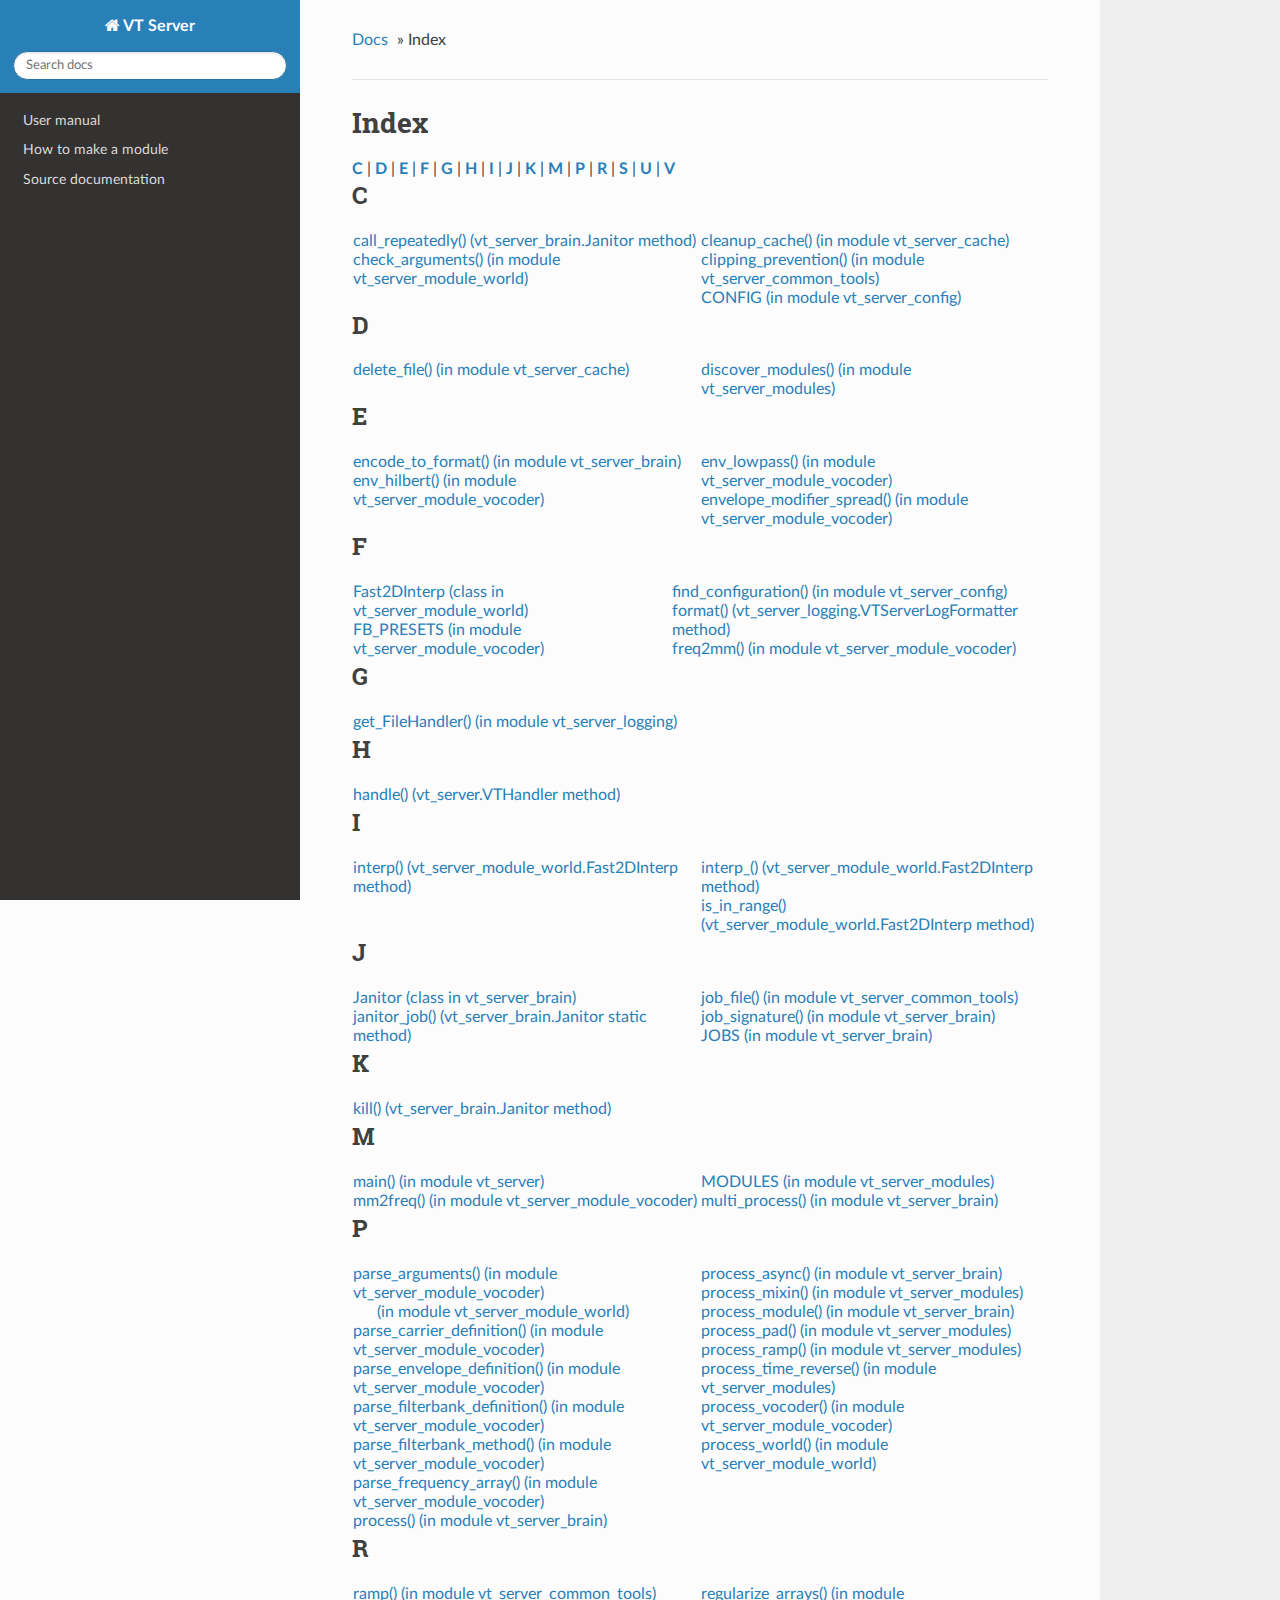
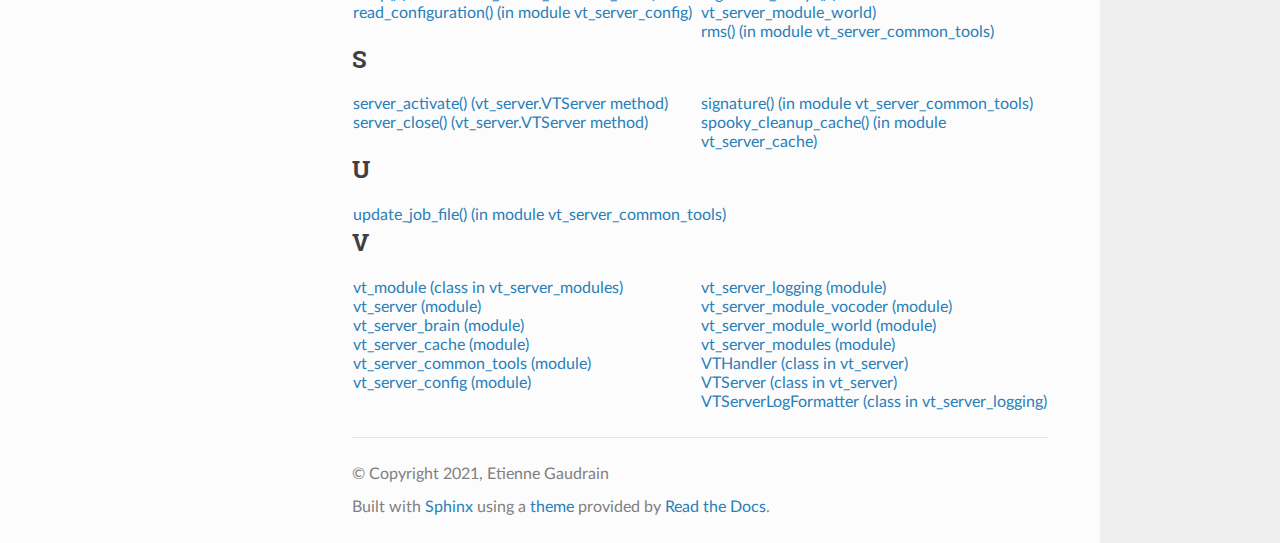
==== commit d1b1c72b: "Module management + Gibberish module" ====
--- a/docs/genindex.html
+++ b/docs/genindex.html
@@ -292,9 +292,11 @@
   <td style="width: 33%; vertical-align: top;"><ul>
       <li><a href="modules.html#vt_server.main">main() (in module vt_server)</a>
 </li>
-  </ul></td>
-  <td style="width: 33%; vertical-align: top;"><ul>
       <li><a href="modules.html#vt_server_module_vocoder.mm2freq">mm2freq() (in module vt_server_module_vocoder)</a>
+</li>
+  </ul></td>
+  <td style="width: 33%; vertical-align: top;"><ul>
+      <li><a href="modules.html#vt_server_modules.MODULES">MODULES (in module vt_server_modules)</a>
 </li>
       <li><a href="modules.html#vt_server_brain.multi_process">multi_process() (in module vt_server_brain)</a>
 </li>
@@ -320,16 +322,16 @@
 </li>
       <li><a href="modules.html#vt_server_module_vocoder.parse_frequency_array">parse_frequency_array() (in module vt_server_module_vocoder)</a>
 </li>
-      <li><a href="modules.html#vt_server_modules.PATCH">PATCH (in module vt_server_modules)</a>
-</li>
-  </ul></td>
-  <td style="width: 33%; vertical-align: top;"><ul>
       <li><a href="modules.html#vt_server_brain.process">process() (in module vt_server_brain)</a>
 </li>
+  </ul></td>
+  <td style="width: 33%; vertical-align: top;"><ul>
       <li><a href="modules.html#vt_server_brain.process_async">process_async() (in module vt_server_brain)</a>
 </li>
       <li><a href="modules.html#vt_server_modules.process_mixin">process_mixin() (in module vt_server_modules)</a>
 </li>
+      <li><a href="modules.html#vt_server_brain.process_module">process_module() (in module vt_server_brain)</a>
+</li>
       <li><a href="modules.html#vt_server_modules.process_pad">process_pad() (in module vt_server_modules)</a>
 </li>
       <li><a href="modules.html#vt_server_modules.process_ramp">process_ramp() (in module vt_server_modules)</a>
@@ -386,6 +388,8 @@
 <h2 id="V">V</h2>
 <table style="width: 100%" class="indextable genindextable"><tr>
   <td style="width: 33%; vertical-align: top;"><ul>
+      <li><a href="modules.html#vt_server_modules.vt_module">vt_module (class in vt_server_modules)</a>
+</li>
       <li><a href="modules.html#module-vt_server">vt_server (module)</a>
 </li>
       <li><a href="modules.html#module-vt_server_brain">vt_server_brain (module)</a>
@@ -396,10 +400,10 @@
 </li>
       <li><a href="modules.html#module-vt_server_config">vt_server_config (module)</a>
 </li>
+  </ul></td>
+  <td style="width: 33%; vertical-align: top;"><ul>
       <li><a href="modules.html#module-vt_server_logging">vt_server_logging (module)</a>
 </li>
-  </ul></td>
-  <td style="width: 33%; vertical-align: top;"><ul>
       <li><a href="modules.html#module-vt_server_module_vocoder">vt_server_module_vocoder (module)</a>
 </li>
       <li><a href="modules.html#module-vt_server_module_world">vt_server_module_world (module)</a>
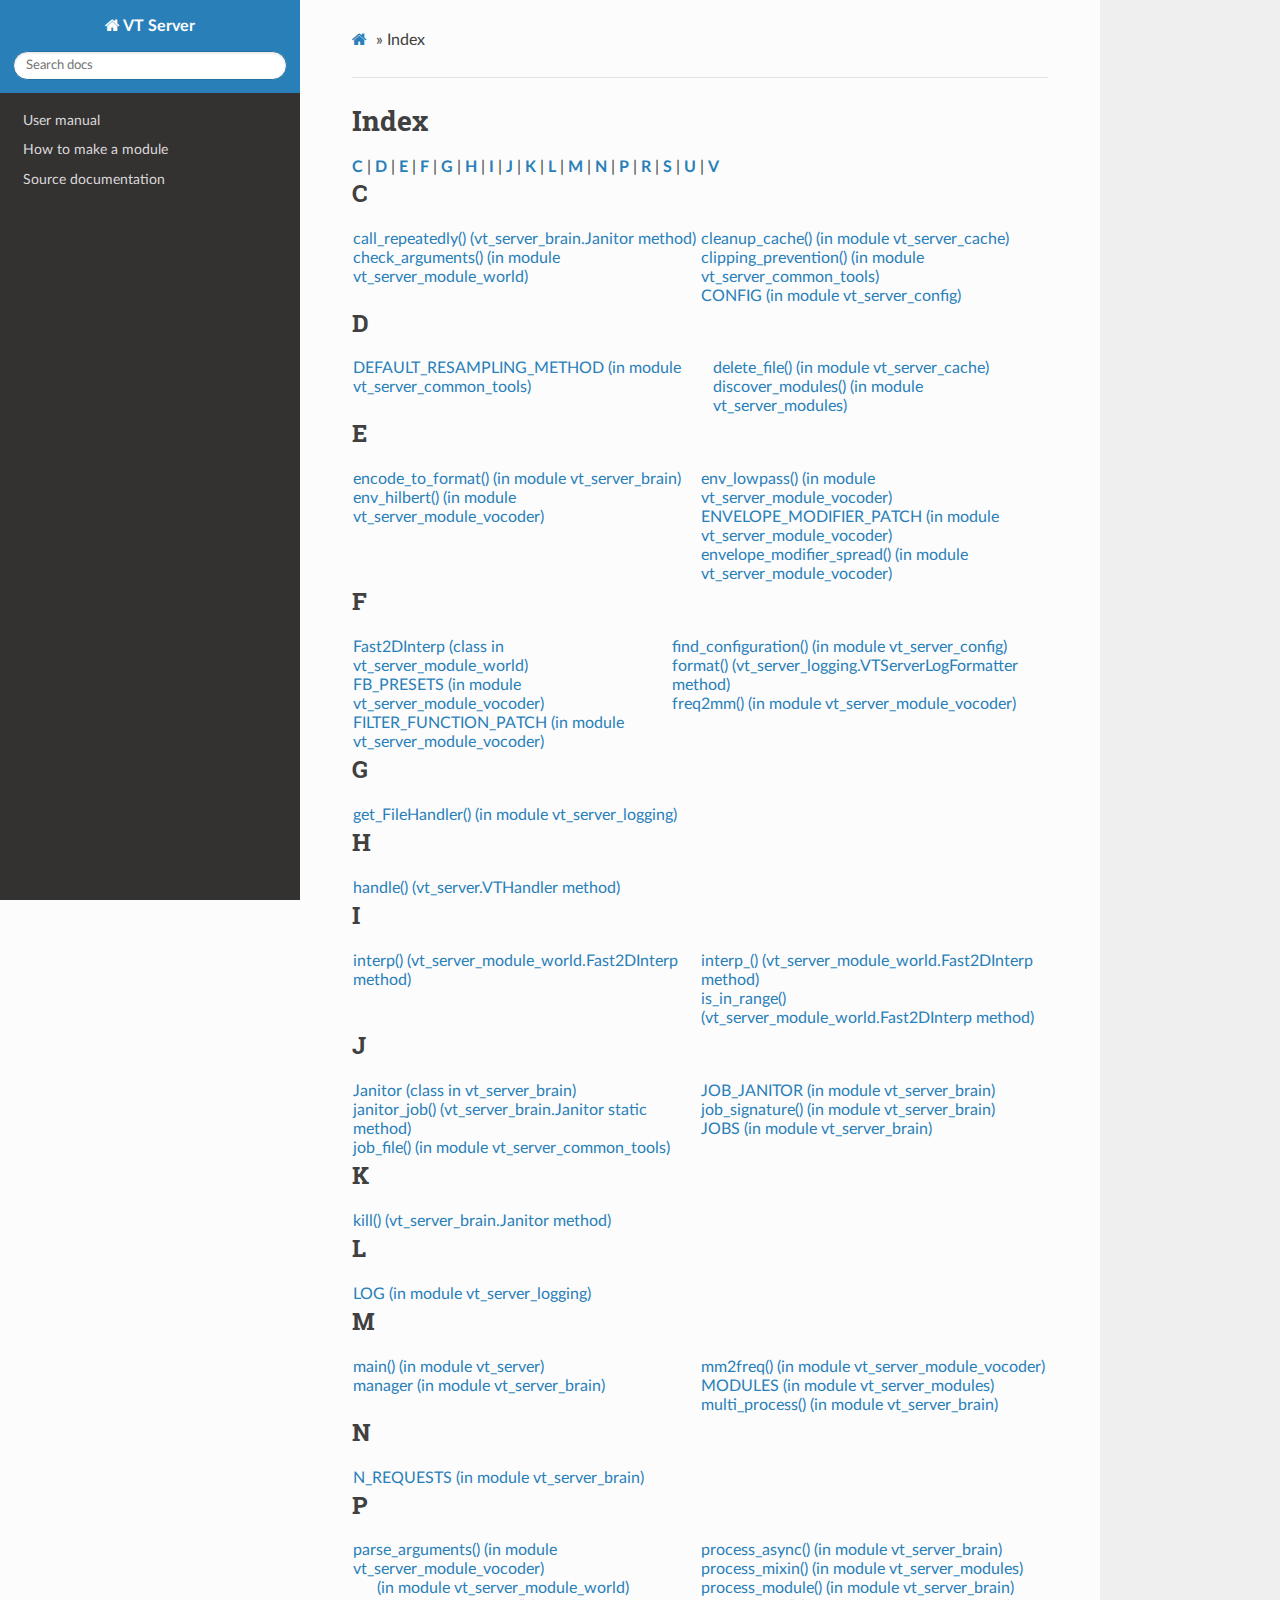
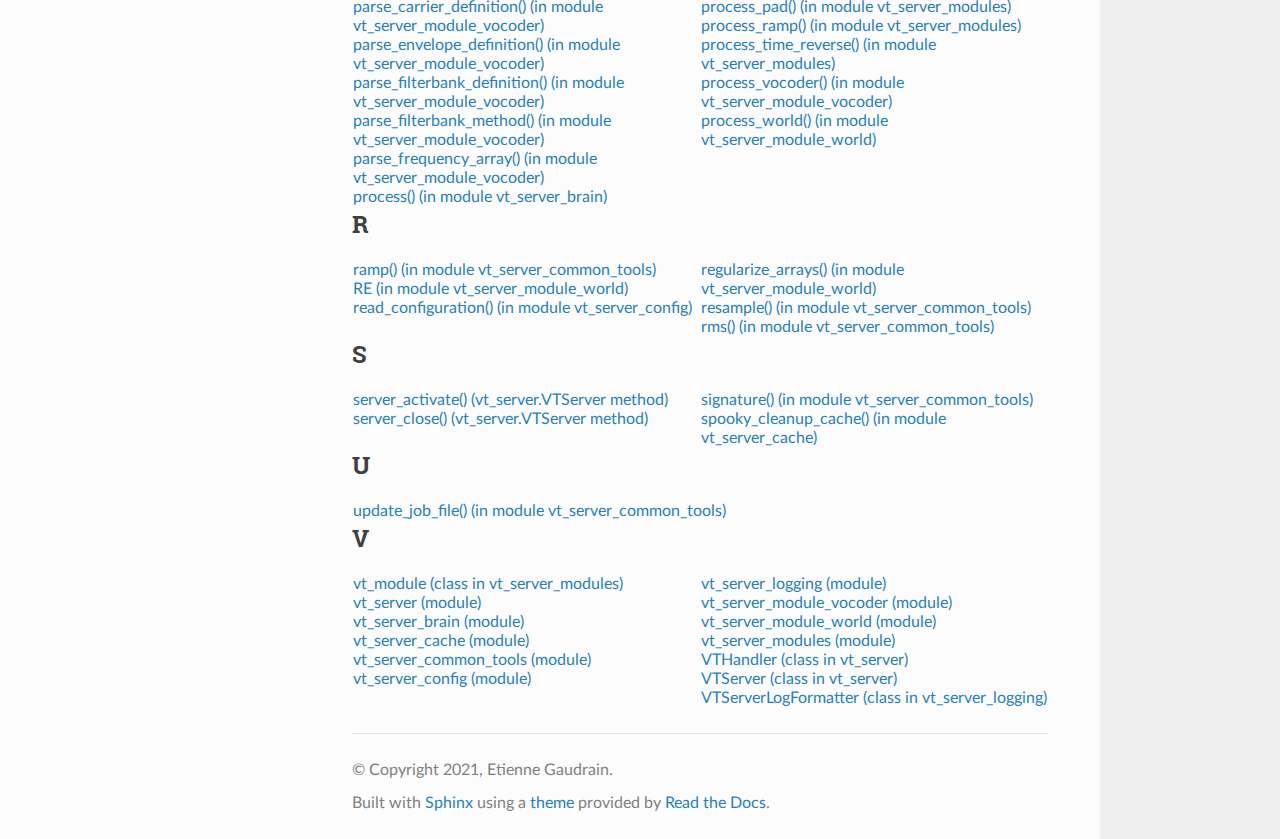
==== commit 821995f5: "Added common resample function" ====
--- a/docs/genindex.html
+++ b/docs/genindex.html
@@ -2,39 +2,43 @@
 
 
 <!DOCTYPE html>
-<!--[if IE 8]><html class="no-js lt-ie9" lang="en" > <![endif]-->
-<!--[if gt IE 8]><!--> <html class="no-js" lang="en" > <!--<![endif]-->
+<html class="writer-html5" lang="en" >
 <head>
-  <meta charset="utf-8">
-  
-  <meta name="viewport" content="width=device-width, initial-scale=1.0">
+  <meta charset="utf-8" />
+  
+  <meta name="viewport" content="width=device-width, initial-scale=1.0" />
   
   <title>Index &mdash; VT Server  documentation</title>
   
-
-  
-  
-  
-  
-
-  
-  <script type="text/javascript" src="_static/js/modernizr.min.js"></script>
-  
-    
-      <script type="text/javascript" id="documentation_options" data-url_root="./" src="_static/documentation_options.js"></script>
-        <script src="_static/jquery.js"></script>
-        <script src="_static/underscore.js"></script>
-        <script src="_static/doctools.js"></script>
-        <script src="_static/language_data.js"></script>
-    
-    <script type="text/javascript" src="_static/js/theme.js"></script>
-
-    
 
   
   <link rel="stylesheet" href="_static/css/theme.css" type="text/css" />
   <link rel="stylesheet" href="_static/pygments.css" type="text/css" />
   <link rel="stylesheet" href="_static/css/custom.css" type="text/css" />
+
+  
+  
+
+  
+  
+
+  
+
+  
+  <!--[if lt IE 9]>
+    <script src="_static/js/html5shiv.min.js"></script>
+  <![endif]-->
+  
+    
+      <script type="text/javascript" id="documentation_options" data-url_root="./" src="_static/documentation_options.js"></script>
+        <script type="text/javascript" src="_static/jquery.js"></script>
+        <script type="text/javascript" src="_static/underscore.js"></script>
+        <script type="text/javascript" src="_static/doctools.js"></script>
+        <script type="text/javascript" src="_static/language_data.js"></script>
+    
+    <script type="text/javascript" src="_static/js/theme.js"></script>
+
+    
     <link rel="index" title="Index" href="#" />
     <link rel="search" title="Search" href="search.html" /> 
 </head>
@@ -73,6 +77,7 @@
           
         </div>
 
+        
         <div class="wy-menu wy-menu-vertical" data-spy="affix" role="navigation" aria-label="main navigation">
           
             
@@ -89,6 +94,7 @@
             
           
         </div>
+        
       </div>
     </nav>
 
@@ -123,18 +129,20 @@
 
 
 
+
+
 <div role="navigation" aria-label="breadcrumbs navigation">
 
   <ul class="wy-breadcrumbs">
     
-      <li><a href="index.html">Docs</a> &raquo;</li>
+      <li><a href="index.html" class="icon icon-home"></a> &raquo;</li>
         
       <li>Index</li>
     
     
       <li class="wy-breadcrumbs-aside">
         
-            
+          
         
       </li>
     
@@ -159,7 +167,9 @@
  | <a href="#I"><strong>I</strong></a>
  | <a href="#J"><strong>J</strong></a>
  | <a href="#K"><strong>K</strong></a>
+ | <a href="#L"><strong>L</strong></a>
  | <a href="#M"><strong>M</strong></a>
+ | <a href="#N"><strong>N</strong></a>
  | <a href="#P"><strong>P</strong></a>
  | <a href="#R"><strong>R</strong></a>
  | <a href="#S"><strong>S</strong></a>
@@ -188,10 +198,12 @@
 <h2 id="D">D</h2>
 <table style="width: 100%" class="indextable genindextable"><tr>
   <td style="width: 33%; vertical-align: top;"><ul>
+      <li><a href="modules.html#vt_server_common_tools.DEFAULT_RESAMPLING_METHOD">DEFAULT_RESAMPLING_METHOD (in module vt_server_common_tools)</a>
+</li>
+  </ul></td>
+  <td style="width: 33%; vertical-align: top;"><ul>
       <li><a href="modules.html#vt_server_cache.delete_file">delete_file() (in module vt_server_cache)</a>
 </li>
-  </ul></td>
-  <td style="width: 33%; vertical-align: top;"><ul>
       <li><a href="modules.html#vt_server_modules.discover_modules">discover_modules() (in module vt_server_modules)</a>
 </li>
   </ul></td>
@@ -208,6 +220,8 @@
   <td style="width: 33%; vertical-align: top;"><ul>
       <li><a href="modules.html#vt_server_module_vocoder.env_lowpass">env_lowpass() (in module vt_server_module_vocoder)</a>
 </li>
+      <li><a href="modules.html#vt_server_module_vocoder.ENVELOPE_MODIFIER_PATCH">ENVELOPE_MODIFIER_PATCH (in module vt_server_module_vocoder)</a>
+</li>
       <li><a href="modules.html#vt_server_module_vocoder.envelope_modifier_spread">envelope_modifier_spread() (in module vt_server_module_vocoder)</a>
 </li>
   </ul></td>
@@ -220,6 +234,8 @@
 </li>
       <li><a href="modules.html#vt_server_module_vocoder.FB_PRESETS">FB_PRESETS (in module vt_server_module_vocoder)</a>
 </li>
+      <li><a href="modules.html#vt_server_module_vocoder.FILTER_FUNCTION_PATCH">FILTER_FUNCTION_PATCH (in module vt_server_module_vocoder)</a>
+</li>
   </ul></td>
   <td style="width: 33%; vertical-align: top;"><ul>
       <li><a href="modules.html#vt_server_config.find_configuration">find_configuration() (in module vt_server_config)</a>
@@ -268,10 +284,12 @@
 </li>
       <li><a href="modules.html#vt_server_brain.Janitor.janitor_job">janitor_job() (vt_server_brain.Janitor static method)</a>
 </li>
-  </ul></td>
-  <td style="width: 33%; vertical-align: top;"><ul>
       <li><a href="modules.html#vt_server_common_tools.job_file">job_file() (in module vt_server_common_tools)</a>
 </li>
+  </ul></td>
+  <td style="width: 33%; vertical-align: top;"><ul>
+      <li><a href="modules.html#vt_server_brain.JOB_JANITOR">JOB_JANITOR (in module vt_server_brain)</a>
+</li>
       <li><a href="modules.html#vt_server_brain.job_signature">job_signature() (in module vt_server_brain)</a>
 </li>
       <li><a href="modules.html#vt_server_brain.JOBS">JOBS (in module vt_server_brain)</a>
@@ -287,18 +305,36 @@
   </ul></td>
 </tr></table>
 
+<h2 id="L">L</h2>
+<table style="width: 100%" class="indextable genindextable"><tr>
+  <td style="width: 33%; vertical-align: top;"><ul>
+      <li><a href="modules.html#vt_server_logging.LOG">LOG (in module vt_server_logging)</a>
+</li>
+  </ul></td>
+</tr></table>
+
 <h2 id="M">M</h2>
 <table style="width: 100%" class="indextable genindextable"><tr>
   <td style="width: 33%; vertical-align: top;"><ul>
       <li><a href="modules.html#vt_server.main">main() (in module vt_server)</a>
 </li>
+      <li><a href="modules.html#vt_server_brain.manager">manager (in module vt_server_brain)</a>
+</li>
+  </ul></td>
+  <td style="width: 33%; vertical-align: top;"><ul>
       <li><a href="modules.html#vt_server_module_vocoder.mm2freq">mm2freq() (in module vt_server_module_vocoder)</a>
 </li>
-  </ul></td>
-  <td style="width: 33%; vertical-align: top;"><ul>
       <li><a href="modules.html#vt_server_modules.MODULES">MODULES (in module vt_server_modules)</a>
 </li>
       <li><a href="modules.html#vt_server_brain.multi_process">multi_process() (in module vt_server_brain)</a>
+</li>
+  </ul></td>
+</tr></table>
+
+<h2 id="N">N</h2>
+<table style="width: 100%" class="indextable genindextable"><tr>
+  <td style="width: 33%; vertical-align: top;"><ul>
+      <li><a href="modules.html#vt_server_brain.N_REQUESTS">N_REQUESTS (in module vt_server_brain)</a>
 </li>
   </ul></td>
 </tr></table>
@@ -350,11 +386,15 @@
   <td style="width: 33%; vertical-align: top;"><ul>
       <li><a href="modules.html#vt_server_common_tools.ramp">ramp() (in module vt_server_common_tools)</a>
 </li>
+      <li><a href="modules.html#vt_server_module_world.RE">RE (in module vt_server_module_world)</a>
+</li>
       <li><a href="modules.html#vt_server_config.read_configuration">read_configuration() (in module vt_server_config)</a>
 </li>
   </ul></td>
   <td style="width: 33%; vertical-align: top;"><ul>
       <li><a href="modules.html#vt_server_module_world.regularize_arrays">regularize_arrays() (in module vt_server_module_world)</a>
+</li>
+      <li><a href="modules.html#vt_server_common_tools.resample">resample() (in module vt_server_common_tools)</a>
 </li>
       <li><a href="modules.html#vt_server_common_tools.rms">rms() (in module vt_server_common_tools)</a>
 </li>
@@ -425,20 +465,25 @@
            
           </div>
           <footer>
-  
 
   <hr/>
 
   <div role="contentinfo">
     <p>
-        &copy; Copyright 2021, Etienne Gaudrain
+        &#169; Copyright 2021, Etienne Gaudrain.
 
     </p>
   </div>
-  Built with <a href="http://sphinx-doc.org/">Sphinx</a> using a <a href="https://github.com/rtfd/sphinx_rtd_theme">theme</a> provided by <a href="https://readthedocs.org">Read the Docs</a>. 
+    
+    
+    
+    Built with <a href="https://www.sphinx-doc.org/">Sphinx</a> using a
+    
+    <a href="https://github.com/readthedocs/sphinx_rtd_theme">theme</a>
+    
+    provided by <a href="https://readthedocs.org">Read the Docs</a>. 
 
 </footer>
-
         </div>
       </div>
 
@@ -446,7 +491,6 @@
 
   </div>
   
-
 
   <script type="text/javascript">
       jQuery(function () {
--- a/docs/_static/css/theme.css
+++ b/docs/_static/css/theme.css
@@ -1,6 +1,4 @@
-/* sphinx_rtd_theme version 0.4.3 | MIT license */
-/* Built 20190212 16:02 */
-*{-webkit-box-sizing:border-box;-moz-box-sizing:border-box;box-sizing:border-box}article,aside,details,figcaption,figure,footer,header,hgroup,nav,section{display:block}audio,canvas,video{display:inline-block;*display:inline;*zoom:1}audio:not([controls]){display:none}[hidden]{display:none}*{-webkit-box-sizing:border-box;-moz-box-sizing:border-box;box-sizing:border-box}html{font-size:100%;-webkit-text-size-adjust:100%;-ms-text-size-adjust:100%}body{margin:0}a:hover,a:active{outline:0}abbr[title]{border-bottom:1px dotted}b,strong{font-weight:bold}blockquote{margin:0}dfn{font-style:italic}ins{background:#ff9;color:#000;text-decoration:none}mark{background:#ff0;color:#000;font-style:italic;font-weight:bold}pre,code,.rst-content tt,.rst-content code,kbd,samp{font-family:monospace,serif;_font-family:"courier new",monospace;font-size:1em}pre{white-space:pre}q{quotes:none}q:before,q:after{content:"";content:none}small{font-size:85%}sub,sup{font-size:75%;line-height:0;position:relative;vertical-align:baseline}sup{top:-0.5em}sub{bottom:-0.25em}ul,ol,dl{margin:0;padding:0;list-style:none;list-style-image:none}li{list-style:none}dd{margin:0}img{border:0;-ms-interpolation-mode:bicubic;vertical-align:middle;max-width:100%}svg:not(:root){overflow:hidden}figure{margin:0}form{margin:0}fieldset{border:0;margin:0;padding:0}label{cursor:pointer}legend{border:0;*margin-left:-7px;padding:0;white-space:normal}button,input,select,textarea{font-size:100%;margin:0;vertical-align:baseline;*vertical-align:middle}button,input{line-height:normal}button,input[type="button"],input[type="reset"],input[type="submit"]{cursor:pointer;-webkit-appearance:button;*overflow:visible}button[disabled],input[disabled]{cursor:default}input[type="checkbox"],input[type="radio"]{box-sizing:border-box;padding:0;*width:13px;*height:13px}input[type="search"]{-webkit-appearance:textfield;-moz-box-sizing:content-box;-webkit-box-sizing:content-box;box-sizing:content-box}input[type="search"]::-webkit-search-decoration,input[type="search"]::-webkit-search-cancel-button{-webkit-appearance:none}button::-moz-focus-inner,input::-moz-focus-inner{border:0;padding:0}textarea{overflow:auto;vertical-align:top;resize:vertical}table{border-collapse:collapse;border-spacing:0}td{vertical-align:top}.chromeframe{margin:.2em 0;background:#ccc;color:#000;padding:.2em 0}.ir{display:block;border:0;text-indent:-999em;overflow:hidden;background-color:transparent;background-repeat:no-repeat;text-align:left;direction:ltr;*line-height:0}.ir br{display:none}.hidden{display:none !important;visibility:hidden}.visuallyhidden{border:0;clip:rect(0 0 0 0);height:1px;margin:-1px;overflow:hidden;padding:0;position:absolute;width:1px}.visuallyhidden.focusable:active,.visuallyhidden.focusable:focus{clip:auto;height:auto;margin:0;overflow:visible;position:static;width:auto}.invisible{visibility:hidden}.relative{position:relative}big,small{font-size:100%}@media print{html,body,section{background:none !important}*{box-shadow:none !important;text-shadow:none !important;filter:none !important;-ms-filter:none !important}a,a:visited{text-decoration:underline}.ir a:after,a[href^="javascript:"]:after,a[href^="#"]:after{content:""}pre,blockquote{page-break-inside:avoid}thead{display:table-header-group}tr,img{page-break-inside:avoid}img{max-width:100% !important}@page{margin:.5cm}p,h2,.rst-content .toctree-wrapper p.caption,h3{orphans:3;widows:3}h2,.rst-content .toctree-wrapper p.caption,h3{page-break-after:avoid}}.fa:before,.wy-menu-vertical li span.toctree-expand:before,.wy-menu-vertical li.on a span.toctree-expand:before,.wy-menu-vertical li.current>a span.toctree-expand:before,.rst-content .admonition-title:before,.rst-content h1 .headerlink:before,.rst-content h2 .headerlink:before,.rst-content h3 .headerlink:before,.rst-content h4 .headerlink:before,.rst-content h5 .headerlink:before,.rst-content h6 .headerlink:before,.rst-content dl dt .headerlink:before,.rst-content p.caption .headerlink:before,.rst-content table>caption .headerlink:before,.rst-content .code-block-caption .headerlink:before,.rst-content tt.download span:first-child:before,.rst-content code.download span:first-child:before,.icon:before,.wy-dropdown .caret:before,.wy-inline-validate.wy-inline-validate-success .wy-input-context:before,.wy-inline-validate.wy-inline-validate-danger .wy-input-context:before,.wy-inline-validate.wy-inline-validate-warning .wy-input-context:before,.wy-inline-validate.wy-inline-validate-info .wy-input-context:before,.wy-alert,.rst-content .note,.rst-content .attention,.rst-content .caution,.rst-content .danger,.rst-content .error,.rst-content .hint,.rst-content .important,.rst-content .tip,.rst-content .warning,.rst-content .seealso,.rst-content .admonition-todo,.rst-content .admonition,.btn,input[type="text"],input[type="password"],input[type="email"],input[type="url"],input[type="date"],input[type="month"],input[type="time"],input[type="datetime"],input[type="datetime-local"],input[type="week"],input[type="number"],input[type="search"],input[type="tel"],input[type="color"],select,textarea,.wy-menu-vertical li.on a,.wy-menu-vertical li.current>a,.wy-side-nav-search>a,.wy-side-nav-search .wy-dropdown>a,.wy-nav-top a{-webkit-font-smoothing:antialiased}.clearfix{*zoom:1}.clearfix:before,.clearfix:after{display:table;content:""}.clearfix:after{clear:both}/*!
+html{box-sizing:border-box}*,:after,:before{box-sizing:inherit}article,aside,details,figcaption,figure,footer,header,hgroup,nav,section{display:block}audio,canvas,video{display:inline-block;*display:inline;*zoom:1}[hidden],audio:not([controls]){display:none}*{-webkit-box-sizing:border-box;-moz-box-sizing:border-box;box-sizing:border-box}html{font-size:100%;-webkit-text-size-adjust:100%;-ms-text-size-adjust:100%}body{margin:0}a:active,a:hover{outline:0}abbr[title]{border-bottom:1px dotted}b,strong{font-weight:700}blockquote{margin:0}dfn{font-style:italic}ins{background:#ff9;text-decoration:none}ins,mark{color:#000}mark{background:#ff0;font-style:italic;font-weight:700}.rst-content code,.rst-content tt,code,kbd,pre,samp{font-family:monospace,serif;_font-family:courier new,monospace;font-size:1em}pre{white-space:pre}q{quotes:none}q:after,q:before{content:"";content:none}small{font-size:85%}sub,sup{font-size:75%;line-height:0;position:relative;vertical-align:baseline}sup{top:-.5em}sub{bottom:-.25em}dl,ol,ul{margin:0;padding:0;list-style:none;list-style-image:none}li{list-style:none}dd{margin:0}img{border:0;-ms-interpolation-mode:bicubic;vertical-align:middle;max-width:100%}svg:not(:root){overflow:hidden}figure,form{margin:0}label{cursor:pointer}button,input,select,textarea{font-size:100%;margin:0;vertical-align:baseline;*vertical-align:middle}button,input{line-height:normal}button,input[type=button],input[type=reset],input[type=submit]{cursor:pointer;-webkit-appearance:button;*overflow:visible}button[disabled],input[disabled]{cursor:default}input[type=search]{-webkit-appearance:textfield;-moz-box-sizing:content-box;-webkit-box-sizing:content-box;box-sizing:content-box}textarea{resize:vertical}table{border-collapse:collapse;border-spacing:0}td{vertical-align:top}.chromeframe{margin:.2em 0;background:#ccc;color:#000;padding:.2em 0}.ir{display:block;border:0;text-indent:-999em;overflow:hidden;background-color:transparent;background-repeat:no-repeat;text-align:left;direction:ltr;*line-height:0}.ir br{display:none}.hidden{display:none!important;visibility:hidden}.visuallyhidden{border:0;clip:rect(0 0 0 0);height:1px;margin:-1px;overflow:hidden;padding:0;position:absolute;width:1px}.visuallyhidden.focusable:active,.visuallyhidden.focusable:focus{clip:auto;height:auto;margin:0;overflow:visible;position:static;width:auto}.invisible{visibility:hidden}.relative{position:relative}big,small{font-size:100%}@media print{body,html,section{background:none!important}*{box-shadow:none!important;text-shadow:none!important;filter:none!important;-ms-filter:none!important}a,a:visited{text-decoration:underline}.ir a:after,a[href^="#"]:after,a[href^="javascript:"]:after{content:""}blockquote,pre{page-break-inside:avoid}thead{display:table-header-group}img,tr{page-break-inside:avoid}img{max-width:100%!important}@page{margin:.5cm}.rst-content .toctree-wrapper>p.caption,h2,h3,p{orphans:3;widows:3}.rst-content .toctree-wrapper>p.caption,h2,h3{page-break-after:avoid}}.btn,.fa:before,.icon:before,.rst-content .admonition,.rst-content .admonition-title:before,.rst-content .admonition-todo,.rst-content .attention,.rst-content .caution,.rst-content .code-block-caption .headerlink:before,.rst-content .danger,.rst-content .error,.rst-content .hint,.rst-content .important,.rst-content .note,.rst-content .seealso,.rst-content .tip,.rst-content .warning,.rst-content code.download span:first-child:before,.rst-content dl dt .headerlink:before,.rst-content h1 .headerlink:before,.rst-content h2 .headerlink:before,.rst-content h3 .headerlink:before,.rst-content h4 .headerlink:before,.rst-content h5 .headerlink:before,.rst-content h6 .headerlink:before,.rst-content p.caption .headerlink:before,.rst-content table>caption .headerlink:before,.rst-content tt.download span:first-child:before,.wy-alert,.wy-dropdown .caret:before,.wy-inline-validate.wy-inline-validate-danger .wy-input-context:before,.wy-inline-validate.wy-inline-validate-info .wy-input-context:before,.wy-inline-validate.wy-inline-validate-success .wy-input-context:before,.wy-inline-validate.wy-inline-validate-warning .wy-input-context:before,.wy-menu-vertical li.current>a,.wy-menu-vertical li.current>a span.toctree-expand:before,.wy-menu-vertical li.on a,.wy-menu-vertical li.on a span.toctree-expand:before,.wy-menu-vertical li span.toctree-expand:before,.wy-nav-top a,.wy-side-nav-search .wy-dropdown>a,.wy-side-nav-search>a,input[type=color],input[type=date],input[type=datetime-local],input[type=datetime],input[type=email],input[type=month],input[type=number],input[type=password],input[type=search],input[type=tel],input[type=text],input[type=time],input[type=url],input[type=week],select,textarea{-webkit-font-smoothing:antialiased}.clearfix{*zoom:1}.clearfix:after,.clearfix:before{display:table;content:""}.clearfix:after{clear:both}/*!
  *  Font Awesome 4.7.0 by @davegandy - http://fontawesome.io - @fontawesome
  *  License - http://fontawesome.io/license (Font: SIL OFL 1.1, CSS: MIT License)
- */@font-face{font-family:'FontAwesome';src:url("../fonts/fontawesome-webfont.eot?v=4.7.0");src:url("../fonts/fontawesome-webfont.eot?#iefix&v=4.7.0") format("embedded-opentype"),url("../fonts/fontawesome-webfont.woff2?v=4.7.0") format("woff2"),url("../fonts/fontawesome-webfont.woff?v=4.7.0") format("woff"),url("../fonts/fontawesome-webfont.ttf?v=4.7.0") format("truetype"),url("../fonts/fontawesome-webfont.svg?v=4.7.0#fontawesomeregular") format("svg");font-weight:normal;font-style:normal}.fa,.wy-menu-vertical li span.toctree-expand,.wy-menu-vertical li.on a span.toctree-expand,.wy-menu-vertical li.current>a span.toctree-expand,.rst-content .admonition-title,.rst-content h1 .headerlink,.rst-content h2 .headerlink,.rst-content h3 .headerlink,.rst-content h4 .headerlink,.rst-content h5 .headerlink,.rst-content h6 .headerlink,.rst-content dl dt .headerlink,.rst-content p.caption .headerlink,.rst-content table>caption .headerlink,.rst-content .code-block-caption .headerlink,.rst-content tt.download span:first-child,.rst-content code.download span:first-child,.icon{display:inline-block;font:normal normal normal 14px/1 FontAwesome;font-size:inherit;text-rendering:auto;-webkit-font-smoothing:antialiased;-moz-osx-font-smoothing:grayscale}.fa-lg{font-size:1.3333333333em;line-height:.75em;vertical-align:-15%}.fa-2x{font-size:2em}.fa-3x{font-size:3em}.fa-4x{font-size:4em}.fa-5x{font-size:5em}.fa-fw{width:1.2857142857em;text-align:center}.fa-ul{padding-left:0;margin-left:2.1428571429em;list-style-type:none}.fa-ul>li{position:relative}.fa-li{position:absolute;left:-2.1428571429em;width:2.1428571429em;top:.1428571429em;text-align:center}.fa-li.fa-lg{left:-1.8571428571em}.fa-border{padding:.2em .25em .15em;border:solid 0.08em #eee;border-radius:.1em}.fa-pull-left{float:left}.fa-pull-right{float:right}.fa.fa-pull-left,.wy-menu-vertical li span.fa-pull-left.toctree-expand,.wy-menu-vertical li.on a span.fa-pull-left.toctree-expand,.wy-menu-vertical li.current>a span.fa-pull-left.toctree-expand,.rst-content .fa-pull-left.admonition-title,.rst-content h1 .fa-pull-left.headerlink,.rst-content h2 .fa-pull-left.headerlink,.rst-content h3 .fa-pull-left.headerlink,.rst-content h4 .fa-pull-left.headerlink,.rst-content h5 .fa-pull-left.headerlink,.rst-content h6 .fa-pull-left.headerlink,.rst-content dl dt .fa-pull-left.headerlink,.rst-content p.caption .fa-pull-left.headerlink,.rst-content table>caption .fa-pull-left.headerlink,.rst-content .code-block-caption .fa-pull-left.headerlink,.rst-content tt.download span.fa-pull-left:first-child,.rst-content code.download span.fa-pull-left:first-child,.fa-pull-left.icon{margin-right:.3em}.fa.fa-pull-right,.wy-menu-vertical li span.fa-pull-right.toctree-expand,.wy-menu-vertical li.on a span.fa-pull-right.toctree-expand,.wy-menu-vertical li.current>a span.fa-pull-right.toctree-expand,.rst-content .fa-pull-right.admonition-title,.rst-content h1 .fa-pull-right.headerlink,.rst-content h2 .fa-pull-right.headerlink,.rst-content h3 .fa-pull-right.headerlink,.rst-content h4 .fa-pull-right.headerlink,.rst-content h5 .fa-pull-right.headerlink,.rst-content h6 .fa-pull-right.headerlink,.rst-content dl dt .fa-pull-right.headerlink,.rst-content p.caption .fa-pull-right.headerlink,.rst-content table>caption .fa-pull-right.headerlink,.rst-content .code-block-caption .fa-pull-right.headerlink,.rst-content tt.download span.fa-pull-right:first-child,.rst-content code.download span.fa-pull-right:first-child,.fa-pull-right.icon{margin-left:.3em}.pull-right{float:right}.pull-left{float:left}.fa.pull-left,.wy-menu-vertical li span.pull-left.toctree-expand,.wy-menu-vertical li.on a span.pull-left.toctree-expand,.wy-menu-vertical li.current>a span.pull-left.toctree-expand,.rst-content .pull-left.admonition-title,.rst-content h1 .pull-left.headerlink,.rst-content h2 .pull-left.headerlink,.rst-content h3 .pull-left.headerlink,.rst-content h4 .pull-left.headerlink,.rst-content h5 .pull-left.headerlink,.rst-content h6 .pull-left.headerlink,.rst-content dl dt .pull-left.headerlink,.rst-content p.caption .pull-left.headerlink,.rst-content table>caption .pull-left.headerlink,.rst-content .code-block-caption .pull-left.headerlink,.rst-content tt.download span.pull-left:first-child,.rst-content code.download span.pull-left:first-child,.pull-left.icon{margin-right:.3em}.fa.pull-right,.wy-menu-vertical li span.pull-right.toctree-expand,.wy-menu-vertical li.on a span.pull-right.toctree-expand,.wy-menu-vertical li.current>a span.pull-right.toctree-expand,.rst-content .pull-right.admonition-title,.rst-content h1 .pull-right.headerlink,.rst-content h2 .pull-right.headerlink,.rst-content h3 .pull-right.headerlink,.rst-content h4 .pull-right.headerlink,.rst-content h5 .pull-right.headerlink,.rst-content h6 .pull-right.headerlink,.rst-content dl dt .pull-right.headerlink,.rst-content p.caption .pull-right.headerlink,.rst-content table>caption .pull-right.headerlink,.rst-content .code-block-caption .pull-right.headerlink,.rst-content tt.download span.pull-right:first-child,.rst-content code.download span.pull-right:first-child,.pull-right.icon{margin-left:.3em}.fa-spin{-webkit-animation:fa-spin 2s infinite linear;animation:fa-spin 2s infinite linear}.fa-pulse{-webkit-animation:fa-spin 1s infinite steps(8);animation:fa-spin 1s infinite steps(8)}@-webkit-keyframes fa-spin{0%{-webkit-transform:rotate(0deg);transform:rotate(0deg)}100%{-webkit-transform:rotate(359deg);transform:rotate(359deg)}}@keyframes fa-spin{0%{-webkit-transform:rotate(0deg);transform:rotate(0deg)}100%{-webkit-transform:rotate(359deg);transform:rotate(359deg)}}.fa-rotate-90{-ms-filter:"progid:DXImageTransform.Microsoft.BasicImage(rotation=1)";-webkit-transform:rotate(90deg);-ms-transform:rotate(90deg);transform:rotate(90deg)}.fa-rotate-180{-ms-filter:"progid:DXImageTransform.Microsoft.BasicImage(rotation=2)";-webkit-transform:rotate(180deg);-ms-transform:rotate(180deg);transform:rotate(180deg)}.fa-rotate-270{-ms-filter:"progid:DXImageTransform.Microsoft.BasicImage(rotation=3)";-webkit-transform:rotate(270deg);-ms-transform:rotate(270deg);transform:rotate(270deg)}.fa-flip-horizontal{-ms-filter:"progid:DXImageTransform.Microsoft.BasicImage(rotation=0, mirror=1)";-webkit-transform:scale(-1, 1);-ms-transform:scale(-1, 1);transform:scale(-1, 1)}.fa-flip-vertical{-ms-filter:"progid:DXImageTransform.Microsoft.BasicImage(rotation=2, mirror=1)";-webkit-transform:scale(1, -1);-ms-transform:scale(1, -1);transform:scale(1, -1)}:root .fa-rotate-90,:root .fa-rotate-180,:root .fa-rotate-270,:root .fa-flip-horizontal,:root .fa-flip-vertical{filter:none}.fa-stack{position:relative;display:inline-block;width:2em;height:2em;line-height:2em;vertical-align:middle}.fa-stack-1x,.fa-stack-2x{position:absolute;left:0;width:100%;text-align:center}.fa-stack-1x{line-height:inherit}.fa-stack-2x{font-size:2em}.fa-inverse{color:#fff}.fa-glass:before{content:""}.fa-music:before{content:""}.fa-search:before,.icon-search:before{content:""}.fa-envelope-o:before{content:""}.fa-heart:before{content:""}.fa-star:before{content:""}.fa-star-o:before{content:""}.fa-user:before{content:""}.fa-film:before{content:""}.fa-th-large:before{content:""}.fa-th:before{content:""}.fa-th-list:before{content:""}.fa-check:before{content:""}.fa-remove:before,.fa-close:before,.fa-times:before{content:""}.fa-search-plus:before{content:""}.fa-search-minus:before{content:""}.fa-power-off:before{content:""}.fa-signal:before{content:""}.fa-gear:before,.fa-cog:before{content:""}.fa-trash-o:before{content:""}.fa-home:before,.icon-home:before{content:""}.fa-file-o:before{content:""}.fa-clock-o:before{content:""}.fa-road:before{content:""}.fa-download:before,.rst-content tt.download span:first-child:before,.rst-content code.download span:first-child:before{content:""}.fa-arrow-circle-o-down:before{content:""}.fa-arrow-circle-o-up:before{content:""}.fa-inbox:before{content:""}.fa-play-circle-o:before{content:""}.fa-rotate-right:before,.fa-repeat:before{content:""}.fa-refresh:before{content:""}.fa-list-alt:before{content:""}.fa-lock:before{content:""}.fa-flag:before{content:""}.fa-headphones:before{content:""}.fa-volume-off:before{content:""}.fa-volume-down:before{content:""}.fa-volume-up:before{content:""}.fa-qrcode:before{content:""}.fa-barcode:before{content:""}.fa-tag:before{content:""}.fa-tags:before{content:""}.fa-book:before,.icon-book:before{content:""}.fa-bookmark:before{content:""}.fa-print:before{content:""}.fa-camera:before{content:""}.fa-font:before{content:""}.fa-bold:before{content:""}.fa-italic:before{content:""}.fa-text-height:before{content:""}.fa-text-width:before{content:""}.fa-align-left:before{content:""}.fa-align-center:before{content:""}.fa-align-right:before{content:""}.fa-align-justify:before{content:""}.fa-list:before{content:""}.fa-dedent:before,.fa-outdent:before{content:""}.fa-indent:before{content:""}.fa-video-camera:before{content:""}.fa-photo:before,.fa-image:before,.fa-picture-o:before{content:""}.fa-pencil:before{content:""}.fa-map-marker:before{content:""}.fa-adjust:before{content:""}.fa-tint:before{content:""}.fa-edit:before,.fa-pencil-square-o:before{content:""}.fa-share-square-o:before{content:""}.fa-check-square-o:before{content:""}.fa-arrows:before{content:""}.fa-step-backward:before{content:""}.fa-fast-backward:before{content:""}.fa-backward:before{content:""}.fa-play:before{content:""}.fa-pause:before{content:""}.fa-stop:before{content:""}.fa-forward:before{content:""}.fa-fast-forward:before{content:""}.fa-step-forward:before{content:""}.fa-eject:before{content:""}.fa-chevron-left:before{content:""}.fa-chevron-right:before{content:""}.fa-plus-circle:before{content:""}.fa-minus-circle:before{content:""}.fa-times-circle:before,.wy-inline-validate.wy-inline-validate-danger .wy-input-context:before{content:""}.fa-check-circle:before,.wy-inline-validate.wy-inline-validate-success .wy-input-context:before{content:""}.fa-question-circle:before{content:""}.fa-info-circle:before{content:""}.fa-crosshairs:before{content:""}.fa-times-circle-o:before{content:""}.fa-check-circle-o:before{content:""}.fa-ban:before{content:""}.fa-arrow-left:before{content:""}.fa-arrow-right:before{content:""}.fa-arrow-up:before{content:""}.fa-arrow-down:before{content:""}.fa-mail-forward:before,.fa-share:before{content:""}.fa-expand:before{content:""}.fa-compress:before{content:""}.fa-plus:before{content:""}.fa-minus:before{content:""}.fa-asterisk:before{content:""}.fa-exclamation-circle:before,.wy-inline-validate.wy-inline-validate-warning .wy-input-context:before,.wy-inline-validate.wy-inline-validate-info .wy-input-context:before,.rst-content .admonition-title:before{content:""}.fa-gift:before{content:""}.fa-leaf:before{content:""}.fa-fire:before,.icon-fire:before{content:""}.fa-eye:before{content:""}.fa-eye-slash:before{content:""}.fa-warning:before,.fa-exclamation-triangle:before{content:""}.fa-plane:before{content:""}.fa-calendar:before{content:""}.fa-random:before{content:""}.fa-comment:before{content:""}.fa-magnet:before{content:""}.fa-chevron-up:before{content:""}.fa-chevron-down:before{content:""}.fa-retweet:before{content:""}.fa-shopping-cart:before{content:""}.fa-folder:before{content:""}.fa-folder-open:before{content:""}.fa-arrows-v:before{content:""}.fa-arrows-h:before{content:""}.fa-bar-chart-o:before,.fa-bar-chart:before{content:""}.fa-twitter-square:before{content:""}.fa-facebook-square:before{content:""}.fa-camera-retro:before{content:""}.fa-key:before{content:""}.fa-gears:before,.fa-cogs:before{content:""}.fa-comments:before{content:""}.fa-thumbs-o-up:before{content:""}.fa-thumbs-o-down:before{content:""}.fa-star-half:before{content:""}.fa-heart-o:before{content:""}.fa-sign-out:before{content:""}.fa-linkedin-square:before{content:""}.fa-thumb-tack:before{content:""}.fa-external-link:before{content:""}.fa-sign-in:before{content:""}.fa-trophy:before{content:""}.fa-github-square:before{content:""}.fa-upload:before{content:""}.fa-lemon-o:before{content:""}.fa-phone:before{content:""}.fa-square-o:before{content:""}.fa-bookmark-o:before{content:""}.fa-phone-square:before{content:""}.fa-twitter:before{content:""}.fa-facebook-f:before,.fa-facebook:before{content:""}.fa-github:before,.icon-github:before{content:""}.fa-unlock:before{content:""}.fa-credit-card:before{content:""}.fa-feed:before,.fa-rss:before{content:""}.fa-hdd-o:before{content:""}.fa-bullhorn:before{content:""}.fa-bell:before{content:""}.fa-certificate:before{content:""}.fa-hand-o-right:before{content:""}.fa-hand-o-left:before{content:""}.fa-hand-o-up:before{content:""}.fa-hand-o-down:before{content:""}.fa-arrow-circle-left:before,.icon-circle-arrow-left:before{content:""}.fa-arrow-circle-right:before,.icon-circle-arrow-right:before{content:""}.fa-arrow-circle-up:before{content:""}.fa-arrow-circle-down:before{content:""}.fa-globe:before{content:""}.fa-wrench:before{content:""}.fa-tasks:before{content:""}.fa-filter:before{content:""}.fa-briefcase:before{content:""}.fa-arrows-alt:before{content:""}.fa-group:before,.fa-users:before{content:""}.fa-chain:before,.fa-link:before,.icon-link:before{content:""}.fa-cloud:before{content:""}.fa-flask:before{content:""}.fa-cut:before,.fa-scissors:before{content:""}.fa-copy:before,.fa-files-o:before{content:""}.fa-paperclip:before{content:""}.fa-save:before,.fa-floppy-o:before{content:""}.fa-square:before{content:""}.fa-navicon:before,.fa-reorder:before,.fa-bars:before{content:""}.fa-list-ul:before{content:""}.fa-list-ol:before{content:""}.fa-strikethrough:before{content:""}.fa-underline:before{content:""}.fa-table:before{content:""}.fa-magic:before{content:""}.fa-truck:before{content:""}.fa-pinterest:before{content:""}.fa-pinterest-square:before{content:""}.fa-google-plus-square:before{content:""}.fa-google-plus:before{content:""}.fa-money:before{content:""}.fa-caret-down:before,.wy-dropdown .caret:before,.icon-caret-down:before{content:""}.fa-caret-up:before{content:""}.fa-caret-left:before{content:""}.fa-caret-right:before{content:""}.fa-columns:before{content:""}.fa-unsorted:before,.fa-sort:before{content:""}.fa-sort-down:before,.fa-sort-desc:before{content:""}.fa-sort-up:before,.fa-sort-asc:before{content:""}.fa-envelope:before{content:""}.fa-linkedin:before{content:""}.fa-rotate-left:before,.fa-undo:before{content:""}.fa-legal:before,.fa-gavel:before{content:""}.fa-dashboard:before,.fa-tachometer:before{content:""}.fa-comment-o:before{content:""}.fa-comments-o:before{content:""}.fa-flash:before,.fa-bolt:before{content:""}.fa-sitemap:before{content:""}.fa-umbrella:before{content:""}.fa-paste:before,.fa-clipboard:before{content:""}.fa-lightbulb-o:before{content:""}.fa-exchange:before{content:""}.fa-cloud-download:before{content:""}.fa-cloud-upload:before{content:""}.fa-user-md:before{content:""}.fa-stethoscope:before{content:""}.fa-suitcase:before{content:""}.fa-bell-o:before{content:""}.fa-coffee:before{content:""}.fa-cutlery:before{content:""}.fa-file-text-o:before{content:""}.fa-building-o:before{content:""}.fa-hospital-o:before{content:""}.fa-ambulance:before{content:""}.fa-medkit:before{content:""}.fa-fighter-jet:before{content:""}.fa-beer:before{content:""}.fa-h-square:before{content:""}.fa-plus-square:before{content:""}.fa-angle-double-left:before{content:""}.fa-angle-double-right:before{content:""}.fa-angle-double-up:before{content:""}.fa-angle-double-down:before{content:""}.fa-angle-left:before{content:""}.fa-angle-right:before{content:""}.fa-angle-up:before{content:""}.fa-angle-down:before{content:""}.fa-desktop:before{content:""}.fa-laptop:before{content:""}.fa-tablet:before{content:""}.fa-mobile-phone:before,.fa-mobile:before{content:""}.fa-circle-o:before{content:""}.fa-quote-left:before{content:""}.fa-quote-right:before{content:""}.fa-spinner:before{content:""}.fa-circle:before{content:""}.fa-mail-reply:before,.fa-reply:before{content:""}.fa-github-alt:before{content:""}.fa-folder-o:before{content:""}.fa-folder-open-o:before{content:""}.fa-smile-o:before{content:""}.fa-frown-o:before{content:""}.fa-meh-o:before{content:""}.fa-gamepad:before{content:""}.fa-keyboard-o:before{content:""}.fa-flag-o:before{content:""}.fa-flag-checkered:before{content:""}.fa-terminal:before{content:""}.fa-code:before{content:""}.fa-mail-reply-all:before,.fa-reply-all:before{content:""}.fa-star-half-empty:before,.fa-star-half-full:before,.fa-star-half-o:before{content:""}.fa-location-arrow:before{content:""}.fa-crop:before{content:""}.fa-code-fork:before{content:""}.fa-unlink:before,.fa-chain-broken:before{content:""}.fa-question:before{content:""}.fa-info:before{content:""}.fa-exclamation:before{content:""}.fa-superscript:before{content:""}.fa-subscript:before{content:""}.fa-eraser:before{content:""}.fa-puzzle-piece:before{content:""}.fa-microphone:before{content:""}.fa-microphone-slash:before{content:""}.fa-shield:before{content:""}.fa-calendar-o:before{content:""}.fa-fire-extinguisher:before{content:""}.fa-rocket:before{content:""}.fa-maxcdn:before{content:""}.fa-chevron-circle-left:before{content:""}.fa-chevron-circle-right:before{content:""}.fa-chevron-circle-up:before{content:""}.fa-chevron-circle-down:before{content:""}.fa-html5:before{content:""}.fa-css3:before{content:""}.fa-anchor:before{content:""}.fa-unlock-alt:before{content:""}.fa-bullseye:before{content:""}.fa-ellipsis-h:before{content:""}.fa-ellipsis-v:before{content:""}.fa-rss-square:before{content:""}.fa-play-circle:before{content:""}.fa-ticket:before{content:""}.fa-minus-square:before{content:""}.fa-minus-square-o:before,.wy-menu-vertical li.on a span.toctree-expand:before,.wy-menu-vertical li.current>a span.toctree-expand:before{content:""}.fa-level-up:before{content:""}.fa-level-down:before{content:""}.fa-check-square:before{content:""}.fa-pencil-square:before{content:""}.fa-external-link-square:before{content:""}.fa-share-square:before{content:""}.fa-compass:before{content:""}.fa-toggle-down:before,.fa-caret-square-o-down:before{content:""}.fa-toggle-up:before,.fa-caret-square-o-up:before{content:""}.fa-toggle-right:before,.fa-caret-square-o-right:before{content:""}.fa-euro:before,.fa-eur:before{content:""}.fa-gbp:before{content:""}.fa-dollar:before,.fa-usd:before{content:""}.fa-rupee:before,.fa-inr:before{content:""}.fa-cny:before,.fa-rmb:before,.fa-yen:before,.fa-jpy:before{content:""}.fa-ruble:before,.fa-rouble:before,.fa-rub:before{content:""}.fa-won:before,.fa-krw:before{content:""}.fa-bitcoin:before,.fa-btc:before{content:""}.fa-file:before{content:""}.fa-file-text:before{content:""}.fa-sort-alpha-asc:before{content:""}.fa-sort-alpha-desc:before{content:""}.fa-sort-amount-asc:before{content:""}.fa-sort-amount-desc:before{content:""}.fa-sort-numeric-asc:before{content:""}.fa-sort-numeric-desc:before{content:""}.fa-thumbs-up:before{content:""}.fa-thumbs-down:before{content:""}.fa-youtube-square:before{content:""}.fa-youtube:before{content:""}.fa-xing:before{content:""}.fa-xing-square:before{content:""}.fa-youtube-play:before{content:""}.fa-dropbox:before{content:""}.fa-stack-overflow:before{content:""}.fa-instagram:before{content:""}.fa-flickr:before{content:""}.fa-adn:before{content:""}.fa-bitbucket:before,.icon-bitbucket:before{content:""}.fa-bitbucket-square:before{content:""}.fa-tumblr:before{content:""}.fa-tumblr-square:before{content:""}.fa-long-arrow-down:before{content:""}.fa-long-arrow-up:before{content:""}.fa-long-arrow-left:before{content:""}.fa-long-arrow-right:before{content:""}.fa-apple:before{content:""}.fa-windows:before{content:""}.fa-android:before{content:""}.fa-linux:before{content:""}.fa-dribbble:before{content:""}.fa-skype:before{content:""}.fa-foursquare:before{content:""}.fa-trello:before{content:""}.fa-female:before{content:""}.fa-male:before{content:""}.fa-gittip:before,.fa-gratipay:before{content:""}.fa-sun-o:before{content:""}.fa-moon-o:before{content:""}.fa-archive:before{content:""}.fa-bug:before{content:""}.fa-vk:before{content:""}.fa-weibo:before{content:""}.fa-renren:before{content:""}.fa-pagelines:before{content:""}.fa-stack-exchange:before{content:""}.fa-arrow-circle-o-right:before{content:""}.fa-arrow-circle-o-left:before{content:""}.fa-toggle-left:before,.fa-caret-square-o-left:before{content:""}.fa-dot-circle-o:before{content:""}.fa-wheelchair:before{content:""}.fa-vimeo-square:before{content:""}.fa-turkish-lira:before,.fa-try:before{content:""}.fa-plus-square-o:before,.wy-menu-vertical li span.toctree-expand:before{content:""}.fa-space-shuttle:before{content:""}.fa-slack:before{content:""}.fa-envelope-square:before{content:""}.fa-wordpress:before{content:""}.fa-openid:before{content:""}.fa-institution:before,.fa-bank:before,.fa-university:before{content:""}.fa-mortar-board:before,.fa-graduation-cap:before{content:""}.fa-yahoo:before{content:""}.fa-google:before{content:""}.fa-reddit:before{content:""}.fa-reddit-square:before{content:""}.fa-stumbleupon-circle:before{content:""}.fa-stumbleupon:before{content:""}.fa-delicious:before{content:""}.fa-digg:before{content:""}.fa-pied-piper-pp:before{content:""}.fa-pied-piper-alt:before{content:""}.fa-drupal:before{content:""}.fa-joomla:before{content:""}.fa-language:before{content:""}.fa-fax:before{content:""}.fa-building:before{content:""}.fa-child:before{content:""}.fa-paw:before{content:""}.fa-spoon:before{content:""}.fa-cube:before{content:""}.fa-cubes:before{content:""}.fa-behance:before{content:""}.fa-behance-square:before{content:""}.fa-steam:before{content:""}.fa-steam-square:before{content:""}.fa-recycle:before{content:""}.fa-automobile:before,.fa-car:before{content:""}.fa-cab:before,.fa-taxi:before{content:""}.fa-tree:before{content:""}.fa-spotify:before{content:""}.fa-deviantart:before{content:""}.fa-soundcloud:before{content:""}.fa-database:before{content:""}.fa-file-pdf-o:before{content:""}.fa-file-word-o:before{content:""}.fa-file-excel-o:before{content:""}.fa-file-powerpoint-o:before{content:""}.fa-file-photo-o:before,.fa-file-picture-o:before,.fa-file-image-o:before{content:""}.fa-file-zip-o:before,.fa-file-archive-o:before{content:""}.fa-file-sound-o:before,.fa-file-audio-o:before{content:""}.fa-file-movie-o:before,.fa-file-video-o:before{content:""}.fa-file-code-o:before{content:""}.fa-vine:before{content:""}.fa-codepen:before{content:""}.fa-jsfiddle:before{content:""}.fa-life-bouy:before,.fa-life-buoy:before,.fa-life-saver:before,.fa-support:before,.fa-life-ring:before{content:""}.fa-circle-o-notch:before{content:""}.fa-ra:before,.fa-resistance:before,.fa-rebel:before{content:""}.fa-ge:before,.fa-empire:before{content:""}.fa-git-square:before{content:""}.fa-git:before{content:""}.fa-y-combinator-square:before,.fa-yc-square:before,.fa-hacker-news:before{content:""}.fa-tencent-weibo:before{content:""}.fa-qq:before{content:""}.fa-wechat:before,.fa-weixin:before{content:""}.fa-send:before,.fa-paper-plane:before{content:""}.fa-send-o:before,.fa-paper-plane-o:before{content:""}.fa-history:before{content:""}.fa-circle-thin:before{content:""}.fa-header:before{content:""}.fa-paragraph:before{content:""}.fa-sliders:before{content:""}.fa-share-alt:before{content:""}.fa-share-alt-square:before{content:""}.fa-bomb:before{content:""}.fa-soccer-ball-o:before,.fa-futbol-o:before{content:""}.fa-tty:before{content:""}.fa-binoculars:before{content:""}.fa-plug:before{content:""}.fa-slideshare:before{content:""}.fa-twitch:before{content:""}.fa-yelp:before{content:""}.fa-newspaper-o:before{content:""}.fa-wifi:before{content:""}.fa-calculator:before{content:""}.fa-paypal:before{content:""}.fa-google-wallet:before{content:""}.fa-cc-visa:before{content:""}.fa-cc-mastercard:before{content:""}.fa-cc-discover:before{content:""}.fa-cc-amex:before{content:""}.fa-cc-paypal:before{content:""}.fa-cc-stripe:before{content:""}.fa-bell-slash:before{content:""}.fa-bell-slash-o:before{content:""}.fa-trash:before{content:""}.fa-copyright:before{content:""}.fa-at:before{content:""}.fa-eyedropper:before{content:""}.fa-paint-brush:before{content:""}.fa-birthday-cake:before{content:""}.fa-area-chart:before{content:""}.fa-pie-chart:before{content:""}.fa-line-chart:before{content:""}.fa-lastfm:before{content:""}.fa-lastfm-square:before{content:""}.fa-toggle-off:before{content:""}.fa-toggle-on:before{content:""}.fa-bicycle:before{content:""}.fa-bus:before{content:""}.fa-ioxhost:before{content:""}.fa-angellist:before{content:""}.fa-cc:before{content:""}.fa-shekel:before,.fa-sheqel:before,.fa-ils:before{content:""}.fa-meanpath:before{content:""}.fa-buysellads:before{content:""}.fa-connectdevelop:before{content:""}.fa-dashcube:before{content:""}.fa-forumbee:before{content:""}.fa-leanpub:before{content:""}.fa-sellsy:before{content:""}.fa-shirtsinbulk:before{content:""}.fa-simplybuilt:before{content:""}.fa-skyatlas:before{content:""}.fa-cart-plus:before{content:""}.fa-cart-arrow-down:before{content:""}.fa-diamond:before{content:""}.fa-ship:before{content:""}.fa-user-secret:before{content:""}.fa-motorcycle:before{content:""}.fa-street-view:before{content:""}.fa-heartbeat:before{content:""}.fa-venus:before{content:""}.fa-mars:before{content:""}.fa-mercury:before{content:""}.fa-intersex:before,.fa-transgender:before{content:""}.fa-transgender-alt:before{content:""}.fa-venus-double:before{content:""}.fa-mars-double:before{content:""}.fa-venus-mars:before{content:""}.fa-mars-stroke:before{content:""}.fa-mars-stroke-v:before{content:""}.fa-mars-stroke-h:before{content:""}.fa-neuter:before{content:""}.fa-genderless:before{content:""}.fa-facebook-official:before{content:""}.fa-pinterest-p:before{content:""}.fa-whatsapp:before{content:""}.fa-server:before{content:""}.fa-user-plus:before{content:""}.fa-user-times:before{content:""}.fa-hotel:before,.fa-bed:before{content:""}.fa-viacoin:before{content:""}.fa-train:before{content:""}.fa-subway:before{content:""}.fa-medium:before{content:""}.fa-yc:before,.fa-y-combinator:before{content:""}.fa-optin-monster:before{content:""}.fa-opencart:before{content:""}.fa-expeditedssl:before{content:""}.fa-battery-4:before,.fa-battery:before,.fa-battery-full:before{content:""}.fa-battery-3:before,.fa-battery-three-quarters:before{content:""}.fa-battery-2:before,.fa-battery-half:before{content:""}.fa-battery-1:before,.fa-battery-quarter:before{content:""}.fa-battery-0:before,.fa-battery-empty:before{content:""}.fa-mouse-pointer:before{content:""}.fa-i-cursor:before{content:""}.fa-object-group:before{content:""}.fa-object-ungroup:before{content:""}.fa-sticky-note:before{content:""}.fa-sticky-note-o:before{content:""}.fa-cc-jcb:before{content:""}.fa-cc-diners-club:before{content:""}.fa-clone:before{content:""}.fa-balance-scale:before{content:""}.fa-hourglass-o:before{content:""}.fa-hourglass-1:before,.fa-hourglass-start:before{content:""}.fa-hourglass-2:before,.fa-hourglass-half:before{content:""}.fa-hourglass-3:before,.fa-hourglass-end:before{content:""}.fa-hourglass:before{content:""}.fa-hand-grab-o:before,.fa-hand-rock-o:before{content:""}.fa-hand-stop-o:before,.fa-hand-paper-o:before{content:""}.fa-hand-scissors-o:before{content:""}.fa-hand-lizard-o:before{content:""}.fa-hand-spock-o:before{content:""}.fa-hand-pointer-o:before{content:""}.fa-hand-peace-o:before{content:""}.fa-trademark:before{content:""}.fa-registered:before{content:""}.fa-creative-commons:before{content:""}.fa-gg:before{content:""}.fa-gg-circle:before{content:""}.fa-tripadvisor:before{content:""}.fa-odnoklassniki:before{content:""}.fa-odnoklassniki-square:before{content:""}.fa-get-pocket:before{content:""}.fa-wikipedia-w:before{content:""}.fa-safari:before{content:""}.fa-chrome:before{content:""}.fa-firefox:before{content:""}.fa-opera:before{content:""}.fa-internet-explorer:before{content:""}.fa-tv:before,.fa-television:before{content:""}.fa-contao:before{content:""}.fa-500px:before{content:""}.fa-amazon:before{content:""}.fa-calendar-plus-o:before{content:""}.fa-calendar-minus-o:before{content:""}.fa-calendar-times-o:before{content:""}.fa-calendar-check-o:before{content:""}.fa-industry:before{content:""}.fa-map-pin:before{content:""}.fa-map-signs:before{content:""}.fa-map-o:before{content:""}.fa-map:before{content:""}.fa-commenting:before{content:""}.fa-commenting-o:before{content:""}.fa-houzz:before{content:""}.fa-vimeo:before{content:""}.fa-black-tie:before{content:""}.fa-fonticons:before{content:""}.fa-reddit-alien:before{content:""}.fa-edge:before{content:""}.fa-credit-card-alt:before{content:""}.fa-codiepie:before{content:""}.fa-modx:before{content:""}.fa-fort-awesome:before{content:""}.fa-usb:before{content:""}.fa-product-hunt:before{content:""}.fa-mixcloud:before{content:""}.fa-scribd:before{content:""}.fa-pause-circle:before{content:""}.fa-pause-circle-o:before{content:""}.fa-stop-circle:before{content:""}.fa-stop-circle-o:before{content:""}.fa-shopping-bag:before{content:""}.fa-shopping-basket:before{content:""}.fa-hashtag:before{content:""}.fa-bluetooth:before{content:""}.fa-bluetooth-b:before{content:""}.fa-percent:before{content:""}.fa-gitlab:before,.icon-gitlab:before{content:""}.fa-wpbeginner:before{content:""}.fa-wpforms:before{content:""}.fa-envira:before{content:""}.fa-universal-access:before{content:""}.fa-wheelchair-alt:before{content:""}.fa-question-circle-o:before{content:""}.fa-blind:before{content:""}.fa-audio-description:before{content:""}.fa-volume-control-phone:before{content:""}.fa-braille:before{content:""}.fa-assistive-listening-systems:before{content:""}.fa-asl-interpreting:before,.fa-american-sign-language-interpreting:before{content:""}.fa-deafness:before,.fa-hard-of-hearing:before,.fa-deaf:before{content:""}.fa-glide:before{content:""}.fa-glide-g:before{content:""}.fa-signing:before,.fa-sign-language:before{content:""}.fa-low-vision:before{content:""}.fa-viadeo:before{content:""}.fa-viadeo-square:before{content:""}.fa-snapchat:before{content:""}.fa-snapchat-ghost:before{content:""}.fa-snapchat-square:before{content:""}.fa-pied-piper:before{content:""}.fa-first-order:before{content:""}.fa-yoast:before{content:""}.fa-themeisle:before{content:""}.fa-google-plus-circle:before,.fa-google-plus-official:before{content:""}.fa-fa:before,.fa-font-awesome:before{content:""}.fa-handshake-o:before{content:""}.fa-envelope-open:before{content:""}.fa-envelope-open-o:before{content:""}.fa-linode:before{content:""}.fa-address-book:before{content:""}.fa-address-book-o:before{content:""}.fa-vcard:before,.fa-address-card:before{content:""}.fa-vcard-o:before,.fa-address-card-o:before{content:""}.fa-user-circle:before{content:""}.fa-user-circle-o:before{content:""}.fa-user-o:before{content:""}.fa-id-badge:before{content:""}.fa-drivers-license:before,.fa-id-card:before{content:""}.fa-drivers-license-o:before,.fa-id-card-o:before{content:""}.fa-quora:before{content:""}.fa-free-code-camp:before{content:""}.fa-telegram:before{content:""}.fa-thermometer-4:before,.fa-thermometer:before,.fa-thermometer-full:before{content:""}.fa-thermometer-3:before,.fa-thermometer-three-quarters:before{content:""}.fa-thermometer-2:before,.fa-thermometer-half:before{content:""}.fa-thermometer-1:before,.fa-thermometer-quarter:before{content:""}.fa-thermometer-0:before,.fa-thermometer-empty:before{content:""}.fa-shower:before{content:""}.fa-bathtub:before,.fa-s15:before,.fa-bath:before{content:""}.fa-podcast:before{content:""}.fa-window-maximize:before{content:""}.fa-window-minimize:before{content:""}.fa-window-restore:before{content:""}.fa-times-rectangle:before,.fa-window-close:before{content:""}.fa-times-rectangle-o:before,.fa-window-close-o:before{content:""}.fa-bandcamp:before{content:""}.fa-grav:before{content:""}.fa-etsy:before{content:""}.fa-imdb:before{content:""}.fa-ravelry:before{content:""}.fa-eercast:before{content:""}.fa-microchip:before{content:""}.fa-snowflake-o:before{content:""}.fa-superpowers:before{content:""}.fa-wpexplorer:before{content:""}.fa-meetup:before{content:""}.sr-only{position:absolute;width:1px;height:1px;padding:0;margin:-1px;overflow:hidden;clip:rect(0, 0, 0, 0);border:0}.sr-only-focusable:active,.sr-only-focusable:focus{position:static;width:auto;height:auto;margin:0;overflow:visible;clip:auto}.fa,.wy-menu-vertical li span.toctree-expand,.wy-menu-vertical li.on a span.toctree-expand,.wy-menu-vertical li.current>a span.toctree-expand,.rst-content .admonition-title,.rst-content h1 .headerlink,.rst-content h2 .headerlink,.rst-content h3 .headerlink,.rst-content h4 .headerlink,.rst-content h5 .headerlink,.rst-content h6 .headerlink,.rst-content dl dt .headerlink,.rst-content p.caption .headerlink,.rst-content table>caption .headerlink,.rst-content .code-block-caption .headerlink,.rst-content tt.download span:first-child,.rst-content code.download span:first-child,.icon,.wy-dropdown .caret,.wy-inline-validate.wy-inline-validate-success .wy-input-context,.wy-inline-validate.wy-inline-validate-danger .wy-input-context,.wy-inline-validate.wy-inline-validate-warning .wy-input-context,.wy-inline-validate.wy-inline-validate-info .wy-input-context{font-family:inherit}.fa:before,.wy-menu-vertical li span.toctree-expand:before,.wy-menu-vertical li.on a span.toctree-expand:before,.wy-menu-vertical li.current>a span.toctree-expand:before,.rst-content .admonition-title:before,.rst-content h1 .headerlink:before,.rst-content h2 .headerlink:before,.rst-content h3 .headerlink:before,.rst-content h4 .headerlink:before,.rst-content h5 .headerlink:before,.rst-content h6 .headerlink:before,.rst-content dl dt .headerlink:before,.rst-content p.caption .headerlink:before,.rst-content table>caption .headerlink:before,.rst-content .code-block-caption .headerlink:before,.rst-content tt.download span:first-child:before,.rst-content code.download span:first-child:before,.icon:before,.wy-dropdown .caret:before,.wy-inline-validate.wy-inline-validate-success .wy-input-context:before,.wy-inline-validate.wy-inline-validate-danger .wy-input-context:before,.wy-inline-validate.wy-inline-validate-warning .wy-input-context:before,.wy-inline-validate.wy-inline-validate-info .wy-input-context:before{font-family:"FontAwesome";display:inline-block;font-style:normal;font-weight:normal;line-height:1;text-decoration:inherit}a .fa,a .wy-menu-vertical li span.toctree-expand,.wy-menu-vertical li a span.toctree-expand,.wy-menu-vertical li.on a span.toctree-expand,.wy-menu-vertical li.current>a span.toctree-expand,a .rst-content .admonition-title,.rst-content a .admonition-title,a .rst-content h1 .headerlink,.rst-content h1 a .headerlink,a .rst-content h2 .headerlink,.rst-content h2 a .headerlink,a .rst-content h3 .headerlink,.rst-content h3 a .headerlink,a .rst-content h4 .headerlink,.rst-content h4 a .headerlink,a .rst-content h5 .headerlink,.rst-content h5 a .headerlink,a .rst-content h6 .headerlink,.rst-content h6 a .headerlink,a .rst-content dl dt .headerlink,.rst-content dl dt a .headerlink,a .rst-content p.caption .headerlink,.rst-content p.caption a .headerlink,a .rst-content table>caption .headerlink,.rst-content table>caption a .headerlink,a .rst-content .code-block-caption .headerlink,.rst-content .code-block-caption a .headerlink,a .rst-content tt.download span:first-child,.rst-content tt.download a span:first-child,a .rst-content code.download span:first-child,.rst-content code.download a span:first-child,a .icon{display:inline-block;text-decoration:inherit}.btn .fa,.btn .wy-menu-vertical li span.toctree-expand,.wy-menu-vertical li .btn span.toctree-expand,.btn .wy-menu-vertical li.on a span.toctree-expand,.wy-menu-vertical li.on a .btn span.toctree-expand,.btn .wy-menu-vertical li.current>a span.toctree-expand,.wy-menu-vertical li.current>a .btn span.toctree-expand,.btn .rst-content .admonition-title,.rst-content .btn .admonition-title,.btn .rst-content h1 .headerlink,.rst-content h1 .btn .headerlink,.btn .rst-content h2 .headerlink,.rst-content h2 .btn .headerlink,.btn .rst-content h3 .headerlink,.rst-content h3 .btn .headerlink,.btn .rst-content h4 .headerlink,.rst-content h4 .btn .headerlink,.btn .rst-content h5 .headerlink,.rst-content h5 .btn .headerlink,.btn .rst-content h6 .headerlink,.rst-content h6 .btn .headerlink,.btn .rst-content dl dt .headerlink,.rst-content dl dt .btn .headerlink,.btn .rst-content p.caption .headerlink,.rst-content p.caption .btn .headerlink,.btn .rst-content table>caption .headerlink,.rst-content table>caption .btn .headerlink,.btn .rst-content .code-block-caption .headerlink,.rst-content .code-block-caption .btn .headerlink,.btn .rst-content tt.download span:first-child,.rst-content tt.download .btn span:first-child,.btn .rst-content code.download span:first-child,.rst-content code.download .btn span:first-child,.btn .icon,.nav .fa,.nav .wy-menu-vertical li span.toctree-expand,.wy-menu-vertical li .nav span.toctree-expand,.nav .wy-menu-vertical li.on a span.toctree-expand,.wy-menu-vertical li.on a .nav span.toctree-expand,.nav .wy-menu-vertical li.current>a span.toctree-expand,.wy-menu-vertical li.current>a .nav span.toctree-expand,.nav .rst-content .admonition-title,.rst-content .nav .admonition-title,.nav .rst-content h1 .headerlink,.rst-content h1 .nav .headerlink,.nav .rst-content h2 .headerlink,.rst-content h2 .nav .headerlink,.nav .rst-content h3 .headerlink,.rst-content h3 .nav .headerlink,.nav .rst-content h4 .headerlink,.rst-content h4 .nav .headerlink,.nav .rst-content h5 .headerlink,.rst-content h5 .nav .headerlink,.nav .rst-content h6 .headerlink,.rst-content h6 .nav .headerlink,.nav .rst-content dl dt .headerlink,.rst-content dl dt .nav .headerlink,.nav .rst-content p.caption .headerlink,.rst-content p.caption .nav .headerlink,.nav .rst-content table>caption .headerlink,.rst-content table>caption .nav .headerlink,.nav .rst-content .code-block-caption .headerlink,.rst-content .code-block-caption .nav .headerlink,.nav .rst-content tt.download span:first-child,.rst-content tt.download .nav span:first-child,.nav .rst-content code.download span:first-child,.rst-content code.download .nav span:first-child,.nav .icon{display:inline}.btn .fa.fa-large,.btn .wy-menu-vertical li span.fa-large.toctree-expand,.wy-menu-vertical li .btn span.fa-large.toctree-expand,.btn .rst-content .fa-large.admonition-title,.rst-content .btn .fa-large.admonition-title,.btn .rst-content h1 .fa-large.headerlink,.rst-content h1 .btn .fa-large.headerlink,.btn .rst-content h2 .fa-large.headerlink,.rst-content h2 .btn .fa-large.headerlink,.btn .rst-content h3 .fa-large.headerlink,.rst-content h3 .btn .fa-large.headerlink,.btn .rst-content h4 .fa-large.headerlink,.rst-content h4 .btn .fa-large.headerlink,.btn .rst-content h5 .fa-large.headerlink,.rst-content h5 .btn .fa-large.headerlink,.btn .rst-content h6 .fa-large.headerlink,.rst-content h6 .btn .fa-large.headerlink,.btn .rst-content dl dt .fa-large.headerlink,.rst-content dl dt .btn .fa-large.headerlink,.btn .rst-content p.caption .fa-large.headerlink,.rst-content p.caption .btn .fa-large.headerlink,.btn .rst-content table>caption .fa-large.headerlink,.rst-content table>caption .btn .fa-large.headerlink,.btn .rst-content .code-block-caption .fa-large.headerlink,.rst-content .code-block-caption .btn .fa-large.headerlink,.btn .rst-content tt.download span.fa-large:first-child,.rst-content tt.download .btn span.fa-large:first-child,.btn .rst-content code.download span.fa-large:first-child,.rst-content code.download .btn span.fa-large:first-child,.btn .fa-large.icon,.nav .fa.fa-large,.nav .wy-menu-vertical li span.fa-large.toctree-expand,.wy-menu-vertical li .nav span.fa-large.toctree-expand,.nav .rst-content .fa-large.admonition-title,.rst-content .nav .fa-large.admonition-title,.nav .rst-content h1 .fa-large.headerlink,.rst-content h1 .nav .fa-large.headerlink,.nav .rst-content h2 .fa-large.headerlink,.rst-content h2 .nav .fa-large.headerlink,.nav .rst-content h3 .fa-large.headerlink,.rst-content h3 .nav .fa-large.headerlink,.nav .rst-content h4 .fa-large.headerlink,.rst-content h4 .nav .fa-large.headerlink,.nav .rst-content h5 .fa-large.headerlink,.rst-content h5 .nav .fa-large.headerlink,.nav .rst-content h6 .fa-large.headerlink,.rst-content h6 .nav .fa-large.headerlink,.nav .rst-content dl dt .fa-large.headerlink,.rst-content dl dt .nav .fa-large.headerlink,.nav .rst-content p.caption .fa-large.headerlink,.rst-content p.caption .nav .fa-large.headerlink,.nav .rst-content table>caption .fa-large.headerlink,.rst-content table>caption .nav .fa-large.headerlink,.nav .rst-content .code-block-caption .fa-large.headerlink,.rst-content .code-block-caption .nav .fa-large.headerlink,.nav .rst-content tt.download span.fa-large:first-child,.rst-content tt.download .nav span.fa-large:first-child,.nav .rst-content code.download span.fa-large:first-child,.rst-content code.download .nav span.fa-large:first-child,.nav .fa-large.icon{line-height:.9em}.btn .fa.fa-spin,.btn .wy-menu-vertical li span.fa-spin.toctree-expand,.wy-menu-vertical li .btn span.fa-spin.toctree-expand,.btn .rst-content .fa-spin.admonition-title,.rst-content .btn .fa-spin.admonition-title,.btn .rst-content h1 .fa-spin.headerlink,.rst-content h1 .btn .fa-spin.headerlink,.btn .rst-content h2 .fa-spin.headerlink,.rst-content h2 .btn .fa-spin.headerlink,.btn .rst-content h3 .fa-spin.headerlink,.rst-content h3 .btn .fa-spin.headerlink,.btn .rst-content h4 .fa-spin.headerlink,.rst-content h4 .btn .fa-spin.headerlink,.btn .rst-content h5 .fa-spin.headerlink,.rst-content h5 .btn .fa-spin.headerlink,.btn .rst-content h6 .fa-spin.headerlink,.rst-content h6 .btn .fa-spin.headerlink,.btn .rst-content dl dt .fa-spin.headerlink,.rst-content dl dt .btn .fa-spin.headerlink,.btn .rst-content p.caption .fa-spin.headerlink,.rst-content p.caption .btn .fa-spin.headerlink,.btn .rst-content table>caption .fa-spin.headerlink,.rst-content table>caption .btn .fa-spin.headerlink,.btn .rst-content .code-block-caption .fa-spin.headerlink,.rst-content .code-block-caption .btn .fa-spin.headerlink,.btn .rst-content tt.download span.fa-spin:first-child,.rst-content tt.download .btn span.fa-spin:first-child,.btn .rst-content code.download span.fa-spin:first-child,.rst-content code.download .btn span.fa-spin:first-child,.btn .fa-spin.icon,.nav .fa.fa-spin,.nav .wy-menu-vertical li span.fa-spin.toctree-expand,.wy-menu-vertical li .nav span.fa-spin.toctree-expand,.nav .rst-content .fa-spin.admonition-title,.rst-content .nav .fa-spin.admonition-title,.nav .rst-content h1 .fa-spin.headerlink,.rst-content h1 .nav .fa-spin.headerlink,.nav .rst-content h2 .fa-spin.headerlink,.rst-content h2 .nav .fa-spin.headerlink,.nav .rst-content h3 .fa-spin.headerlink,.rst-content h3 .nav .fa-spin.headerlink,.nav .rst-content h4 .fa-spin.headerlink,.rst-content h4 .nav .fa-spin.headerlink,.nav .rst-content h5 .fa-spin.headerlink,.rst-content h5 .nav .fa-spin.headerlink,.nav .rst-content h6 .fa-spin.headerlink,.rst-content h6 .nav .fa-spin.headerlink,.nav .rst-content dl dt .fa-spin.headerlink,.rst-content dl dt .nav .fa-spin.headerlink,.nav .rst-content p.caption .fa-spin.headerlink,.rst-content p.caption .nav .fa-spin.headerlink,.nav .rst-content table>caption .fa-spin.headerlink,.rst-content table>caption .nav .fa-spin.headerlink,.nav .rst-content .code-block-caption .fa-spin.headerlink,.rst-content .code-block-caption .nav .fa-spin.headerlink,.nav .rst-content tt.download span.fa-spin:first-child,.rst-content tt.download .nav span.fa-spin:first-child,.nav .rst-content code.download span.fa-spin:first-child,.rst-content code.download .nav span.fa-spin:first-child,.nav .fa-spin.icon{display:inline-block}.btn.fa:before,.wy-menu-vertical li span.btn.toctree-expand:before,.rst-content .btn.admonition-title:before,.rst-content h1 .btn.headerlink:before,.rst-content h2 .btn.headerlink:before,.rst-content h3 .btn.headerlink:before,.rst-content h4 .btn.headerlink:before,.rst-content h5 .btn.headerlink:before,.rst-content h6 .btn.headerlink:before,.rst-content dl dt .btn.headerlink:before,.rst-content p.caption .btn.headerlink:before,.rst-content table>caption .btn.headerlink:before,.rst-content .code-block-caption .btn.headerlink:before,.rst-content tt.download span.btn:first-child:before,.rst-content code.download span.btn:first-child:before,.btn.icon:before{opacity:.5;-webkit-transition:opacity .05s ease-in;-moz-transition:opacity .05s ease-in;transition:opacity .05s ease-in}.btn.fa:hover:before,.wy-menu-vertical li span.btn.toctree-expand:hover:before,.rst-content .btn.admonition-title:hover:before,.rst-content h1 .btn.headerlink:hover:before,.rst-content h2 .btn.headerlink:hover:before,.rst-content h3 .btn.headerlink:hover:before,.rst-content h4 .btn.headerlink:hover:before,.rst-content h5 .btn.headerlink:hover:before,.rst-content h6 .btn.headerlink:hover:before,.rst-content dl dt .btn.headerlink:hover:before,.rst-content p.caption .btn.headerlink:hover:before,.rst-content table>caption .btn.headerlink:hover:before,.rst-content .code-block-caption .btn.headerlink:hover:before,.rst-content tt.download span.btn:first-child:hover:before,.rst-content code.download span.btn:first-child:hover:before,.btn.icon:hover:before{opacity:1}.btn-mini .fa:before,.btn-mini .wy-menu-vertical li span.toctree-expand:before,.wy-menu-vertical li .btn-mini span.toctree-expand:before,.btn-mini .rst-content .admonition-title:before,.rst-content .btn-mini .admonition-title:before,.btn-mini .rst-content h1 .headerlink:before,.rst-content h1 .btn-mini .headerlink:before,.btn-mini .rst-content h2 .headerlink:before,.rst-content h2 .btn-mini .headerlink:before,.btn-mini .rst-content h3 .headerlink:before,.rst-content h3 .btn-mini .headerlink:before,.btn-mini .rst-content h4 .headerlink:before,.rst-content h4 .btn-mini .headerlink:before,.btn-mini .rst-content h5 .headerlink:before,.rst-content h5 .btn-mini .headerlink:before,.btn-mini .rst-content h6 .headerlink:before,.rst-content h6 .btn-mini .headerlink:before,.btn-mini .rst-content dl dt .headerlink:before,.rst-content dl dt .btn-mini .headerlink:before,.btn-mini .rst-content p.caption .headerlink:before,.rst-content p.caption .btn-mini .headerlink:before,.btn-mini .rst-content table>caption .headerlink:before,.rst-content table>caption .btn-mini .headerlink:before,.btn-mini .rst-content .code-block-caption .headerlink:before,.rst-content .code-block-caption .btn-mini .headerlink:before,.btn-mini .rst-content tt.download span:first-child:before,.rst-content tt.download .btn-mini span:first-child:before,.btn-mini .rst-content code.download span:first-child:before,.rst-content code.download .btn-mini span:first-child:before,.btn-mini .icon:before{font-size:14px;vertical-align:-15%}.wy-alert,.rst-content .note,.rst-content .attention,.rst-content .caution,.rst-content .danger,.rst-content .error,.rst-content .hint,.rst-content .important,.rst-content .tip,.rst-content .warning,.rst-content .seealso,.rst-content .admonition-todo,.rst-content .admonition{padding:12px;line-height:24px;margin-bottom:24px;background:#e7f2fa}.wy-alert-title,.rst-content .admonition-title{color:#fff;font-weight:bold;display:block;color:#fff;background:#6ab0de;margin:-12px;padding:6px 12px;margin-bottom:12px}.wy-alert.wy-alert-danger,.rst-content .wy-alert-danger.note,.rst-content .wy-alert-danger.attention,.rst-content .wy-alert-danger.caution,.rst-content .danger,.rst-content .error,.rst-content .wy-alert-danger.hint,.rst-content .wy-alert-danger.important,.rst-content .wy-alert-danger.tip,.rst-content .wy-alert-danger.warning,.rst-content .wy-alert-danger.seealso,.rst-content .wy-alert-danger.admonition-todo,.rst-content .wy-alert-danger.admonition{background:#fdf3f2}.wy-alert.wy-alert-danger .wy-alert-title,.rst-content .wy-alert-danger.note .wy-alert-title,.rst-content .wy-alert-danger.attention .wy-alert-title,.rst-content .wy-alert-danger.caution .wy-alert-title,.rst-content .danger .wy-alert-title,.rst-content .error .wy-alert-title,.rst-content .wy-alert-danger.hint .wy-alert-title,.rst-content .wy-alert-danger.important .wy-alert-title,.rst-content .wy-alert-danger.tip .wy-alert-title,.rst-content .wy-alert-danger.warning .wy-alert-title,.rst-content .wy-alert-danger.seealso .wy-alert-title,.rst-content .wy-alert-danger.admonition-todo .wy-alert-title,.rst-content .wy-alert-danger.admonition .wy-alert-title,.wy-alert.wy-alert-danger .rst-content .admonition-title,.rst-content .wy-alert.wy-alert-danger .admonition-title,.rst-content .wy-alert-danger.note .admonition-title,.rst-content .wy-alert-danger.attention .admonition-title,.rst-content .wy-alert-danger.caution .admonition-title,.rst-content .danger .admonition-title,.rst-content .error .admonition-title,.rst-content .wy-alert-danger.hint .admonition-title,.rst-content .wy-alert-danger.important .admonition-title,.rst-content .wy-alert-danger.tip .admonition-title,.rst-content .wy-alert-danger.warning .admonition-title,.rst-content .wy-alert-danger.seealso .admonition-title,.rst-content .wy-alert-danger.admonition-todo .admonition-title,.rst-content .wy-alert-danger.admonition .admonition-title{background:#f29f97}.wy-alert.wy-alert-warning,.rst-content .wy-alert-warning.note,.rst-content .attention,.rst-content .caution,.rst-content .wy-alert-warning.danger,.rst-content .wy-alert-warning.error,.rst-content .wy-alert-warning.hint,.rst-content .wy-alert-warning.important,.rst-content .wy-alert-warning.tip,.rst-content .warning,.rst-content .wy-alert-warning.seealso,.rst-content .admonition-todo,.rst-content .wy-alert-warning.admonition{background:#ffedcc}.wy-alert.wy-alert-warning .wy-alert-title,.rst-content .wy-alert-warning.note .wy-alert-title,.rst-content .attention .wy-alert-title,.rst-content .caution .wy-alert-title,.rst-content .wy-alert-warning.danger .wy-alert-title,.rst-content .wy-alert-warning.error .wy-alert-title,.rst-content .wy-alert-warning.hint .wy-alert-title,.rst-content .wy-alert-warning.important .wy-alert-title,.rst-content .wy-alert-warning.tip .wy-alert-title,.rst-content .warning .wy-alert-title,.rst-content .wy-alert-warning.seealso .wy-alert-title,.rst-content .admonition-todo .wy-alert-title,.rst-content .wy-alert-warning.admonition .wy-alert-title,.wy-alert.wy-alert-warning .rst-content .admonition-title,.rst-content .wy-alert.wy-alert-warning .admonition-title,.rst-content .wy-alert-warning.note .admonition-title,.rst-content .attention .admonition-title,.rst-content .caution .admonition-title,.rst-content .wy-alert-warning.danger .admonition-title,.rst-content .wy-alert-warning.error .admonition-title,.rst-content .wy-alert-warning.hint .admonition-title,.rst-content .wy-alert-warning.important .admonition-title,.rst-content .wy-alert-warning.tip .admonition-title,.rst-content .warning .admonition-title,.rst-content .wy-alert-warning.seealso .admonition-title,.rst-content .admonition-todo .admonition-title,.rst-content .wy-alert-warning.admonition .admonition-title{background:#f0b37e}.wy-alert.wy-alert-info,.rst-content .note,.rst-content .wy-alert-info.attention,.rst-content .wy-alert-info.caution,.rst-content .wy-alert-info.danger,.rst-content .wy-alert-info.error,.rst-content .wy-alert-info.hint,.rst-content .wy-alert-info.important,.rst-content .wy-alert-info.tip,.rst-content .wy-alert-info.warning,.rst-content .seealso,.rst-content .wy-alert-info.admonition-todo,.rst-content .wy-alert-info.admonition{background:#e7f2fa}.wy-alert.wy-alert-info .wy-alert-title,.rst-content .note .wy-alert-title,.rst-content .wy-alert-info.attention .wy-alert-title,.rst-content .wy-alert-info.caution .wy-alert-title,.rst-content .wy-alert-info.danger .wy-alert-title,.rst-content .wy-alert-info.error .wy-alert-title,.rst-content .wy-alert-info.hint .wy-alert-title,.rst-content .wy-alert-info.important .wy-alert-title,.rst-content .wy-alert-info.tip .wy-alert-title,.rst-content .wy-alert-info.warning .wy-alert-title,.rst-content .seealso .wy-alert-title,.rst-content .wy-alert-info.admonition-todo .wy-alert-title,.rst-content .wy-alert-info.admonition .wy-alert-title,.wy-alert.wy-alert-info .rst-content .admonition-title,.rst-content .wy-alert.wy-alert-info .admonition-title,.rst-content .note .admonition-title,.rst-content .wy-alert-info.attention .admonition-title,.rst-content .wy-alert-info.caution .admonition-title,.rst-content .wy-alert-info.danger .admonition-title,.rst-content .wy-alert-info.error .admonition-title,.rst-content .wy-alert-info.hint .admonition-title,.rst-content .wy-alert-info.important .admonition-title,.rst-content .wy-alert-info.tip .admonition-title,.rst-content .wy-alert-info.warning .admonition-title,.rst-content .seealso .admonition-title,.rst-content .wy-alert-info.admonition-todo .admonition-title,.rst-content .wy-alert-info.admonition .admonition-title{background:#6ab0de}.wy-alert.wy-alert-success,.rst-content .wy-alert-success.note,.rst-content .wy-alert-success.attention,.rst-content .wy-alert-success.caution,.rst-content .wy-alert-success.danger,.rst-content .wy-alert-success.error,.rst-content .hint,.rst-content .important,.rst-content .tip,.rst-content .wy-alert-success.warning,.rst-content .wy-alert-success.seealso,.rst-content .wy-alert-success.admonition-todo,.rst-content .wy-alert-success.admonition{background:#dbfaf4}.wy-alert.wy-alert-success .wy-alert-title,.rst-content .wy-alert-success.note .wy-alert-title,.rst-content .wy-alert-success.attention .wy-alert-title,.rst-content .wy-alert-success.caution .wy-alert-title,.rst-content .wy-alert-success.danger .wy-alert-title,.rst-content .wy-alert-success.error .wy-alert-title,.rst-content .hint .wy-alert-title,.rst-content .important .wy-alert-title,.rst-content .tip .wy-alert-title,.rst-content .wy-alert-success.warning .wy-alert-title,.rst-content .wy-alert-success.seealso .wy-alert-title,.rst-content .wy-alert-success.admonition-todo .wy-alert-title,.rst-content .wy-alert-success.admonition .wy-alert-title,.wy-alert.wy-alert-success .rst-content .admonition-title,.rst-content .wy-alert.wy-alert-success .admonition-title,.rst-content .wy-alert-success.note .admonition-title,.rst-content .wy-alert-success.attention .admonition-title,.rst-content .wy-alert-success.caution .admonition-title,.rst-content .wy-alert-success.danger .admonition-title,.rst-content .wy-alert-success.error .admonition-title,.rst-content .hint .admonition-title,.rst-content .important .admonition-title,.rst-content .tip .admonition-title,.rst-content .wy-alert-success.warning .admonition-title,.rst-content .wy-alert-success.seealso .admonition-title,.rst-content .wy-alert-success.admonition-todo .admonition-title,.rst-content .wy-alert-success.admonition .admonition-title{background:#1abc9c}.wy-alert.wy-alert-neutral,.rst-content .wy-alert-neutral.note,.rst-content .wy-alert-neutral.attention,.rst-content .wy-alert-neutral.caution,.rst-content .wy-alert-neutral.danger,.rst-content .wy-alert-neutral.error,.rst-content .wy-alert-neutral.hint,.rst-content .wy-alert-neutral.important,.rst-content .wy-alert-neutral.tip,.rst-content .wy-alert-neutral.warning,.rst-content .wy-alert-neutral.seealso,.rst-content .wy-alert-neutral.admonition-todo,.rst-content .wy-alert-neutral.admonition{background:#f3f6f6}.wy-alert.wy-alert-neutral .wy-alert-title,.rst-content .wy-alert-neutral.note .wy-alert-title,.rst-content .wy-alert-neutral.attention .wy-alert-title,.rst-content .wy-alert-neutral.caution .wy-alert-title,.rst-content .wy-alert-neutral.danger .wy-alert-title,.rst-content .wy-alert-neutral.error .wy-alert-title,.rst-content .wy-alert-neutral.hint .wy-alert-title,.rst-content .wy-alert-neutral.important .wy-alert-title,.rst-content .wy-alert-neutral.tip .wy-alert-title,.rst-content .wy-alert-neutral.warning .wy-alert-title,.rst-content .wy-alert-neutral.seealso .wy-alert-title,.rst-content .wy-alert-neutral.admonition-todo .wy-alert-title,.rst-content .wy-alert-neutral.admonition .wy-alert-title,.wy-alert.wy-alert-neutral .rst-content .admonition-title,.rst-content .wy-alert.wy-alert-neutral .admonition-title,.rst-content .wy-alert-neutral.note .admonition-title,.rst-content .wy-alert-neutral.attention .admonition-title,.rst-content .wy-alert-neutral.caution .admonition-title,.rst-content .wy-alert-neutral.danger .admonition-title,.rst-content .wy-alert-neutral.error .admonition-title,.rst-content .wy-alert-neutral.hint .admonition-title,.rst-content .wy-alert-neutral.important .admonition-title,.rst-content .wy-alert-neutral.tip .admonition-title,.rst-content .wy-alert-neutral.warning .admonition-title,.rst-content .wy-alert-neutral.seealso .admonition-title,.rst-content .wy-alert-neutral.admonition-todo .admonition-title,.rst-content .wy-alert-neutral.admonition .admonition-title{color:#404040;background:#e1e4e5}.wy-alert.wy-alert-neutral a,.rst-content .wy-alert-neutral.note a,.rst-content .wy-alert-neutral.attention a,.rst-content .wy-alert-neutral.caution a,.rst-content .wy-alert-neutral.danger a,.rst-content .wy-alert-neutral.error a,.rst-content .wy-alert-neutral.hint a,.rst-content .wy-alert-neutral.important a,.rst-content .wy-alert-neutral.tip a,.rst-content .wy-alert-neutral.warning a,.rst-content .wy-alert-neutral.seealso a,.rst-content .wy-alert-neutral.admonition-todo a,.rst-content .wy-alert-neutral.admonition a{color:#2980B9}.wy-alert p:last-child,.rst-content .note p:last-child,.rst-content .attention p:last-child,.rst-content .caution p:last-child,.rst-content .danger p:last-child,.rst-content .error p:last-child,.rst-content .hint p:last-child,.rst-content .important p:last-child,.rst-content .tip p:last-child,.rst-content .warning p:last-child,.rst-content .seealso p:last-child,.rst-content .admonition-todo p:last-child,.rst-content .admonition p:last-child{margin-bottom:0}.wy-tray-container{position:fixed;bottom:0px;left:0;z-index:600}.wy-tray-container li{display:block;width:300px;background:transparent;color:#fff;text-align:center;box-shadow:0 5px 5px 0 rgba(0,0,0,0.1);padding:0 24px;min-width:20%;opacity:0;height:0;line-height:56px;overflow:hidden;-webkit-transition:all .3s ease-in;-moz-transition:all .3s ease-in;transition:all .3s ease-in}.wy-tray-container li.wy-tray-item-success{background:#27AE60}.wy-tray-container li.wy-tray-item-info{background:#2980B9}.wy-tray-container li.wy-tray-item-warning{background:#E67E22}.wy-tray-container li.wy-tray-item-danger{background:#E74C3C}.wy-tray-container li.on{opacity:1;height:56px}@media screen and (max-width: 768px){.wy-tray-container{bottom:auto;top:0;width:100%}.wy-tray-container li{width:100%}}button{font-size:100%;margin:0;vertical-align:baseline;*vertical-align:middle;cursor:pointer;line-height:normal;-webkit-appearance:button;*overflow:visible}button::-moz-focus-inner,input::-moz-focus-inner{border:0;padding:0}button[disabled]{cursor:default}.btn{display:inline-block;border-radius:2px;line-height:normal;white-space:nowrap;text-align:center;cursor:pointer;font-size:100%;padding:6px 12px 8px 12px;color:#fff;border:1px solid rgba(0,0,0,0.1);background-color:#27AE60;text-decoration:none;font-weight:normal;font-family:"Lato","proxima-nova","Helvetica Neue",Arial,sans-serif;box-shadow:0px 1px 2px -1px rgba(255,255,255,0.5) inset,0px -2px 0px 0px rgba(0,0,0,0.1) inset;outline-none:false;vertical-align:middle;*display:inline;zoom:1;-webkit-user-drag:none;-webkit-user-select:none;-moz-user-select:none;-ms-user-select:none;user-select:none;-webkit-transition:all .1s linear;-moz-transition:all .1s linear;transition:all .1s linear}.btn-hover{background:#2e8ece;color:#fff}.btn:hover{background:#2cc36b;color:#fff}.btn:focus{background:#2cc36b;outline:0}.btn:active{box-shadow:0px -1px 0px 0px rgba(0,0,0,0.05) inset,0px 2px 0px 0px rgba(0,0,0,0.1) inset;padding:8px 12px 6px 12px}.btn:visited{color:#fff}.btn:disabled{background-image:none;filter:progid:DXImageTransform.Microsoft.gradient(enabled = false);filter:alpha(opacity=40);opacity:.4;cursor:not-allowed;box-shadow:none}.btn-disabled{background-image:none;filter:progid:DXImageTransform.Microsoft.gradient(enabled = false);filter:alpha(opacity=40);opacity:.4;cursor:not-allowed;box-shadow:none}.btn-disabled:hover,.btn-disabled:focus,.btn-disabled:active{background-image:none;filter:progid:DXImageTransform.Microsoft.gradient(enabled = false);filter:alpha(opacity=40);opacity:.4;cursor:not-allowed;box-shadow:none}.btn::-moz-focus-inner{padding:0;border:0}.btn-small{font-size:80%}.btn-info{background-color:#2980B9 !important}.btn-info:hover{background-color:#2e8ece !important}.btn-neutral{background-color:#f3f6f6 !important;color:#404040 !important}.btn-neutral:hover{background-color:#e5ebeb !important;color:#404040}.btn-neutral:visited{color:#404040 !important}.btn-success{background-color:#27AE60 !important}.btn-success:hover{background-color:#295 !important}.btn-danger{background-color:#E74C3C !important}.btn-danger:hover{background-color:#ea6153 !important}.btn-warning{background-color:#E67E22 !important}.btn-warning:hover{background-color:#e98b39 !important}.btn-invert{background-color:#222}.btn-invert:hover{background-color:#2f2f2f !important}.btn-link{background-color:transparent !important;color:#2980B9;box-shadow:none;border-color:transparent !important}.btn-link:hover{background-color:transparent !important;color:#409ad5 !important;box-shadow:none}.btn-link:active{background-color:transparent !important;color:#409ad5 !important;box-shadow:none}.btn-link:visited{color:#9B59B6}.wy-btn-group .btn,.wy-control .btn{vertical-align:middle}.wy-btn-group{margin-bottom:24px;*zoom:1}.wy-btn-group:before,.wy-btn-group:after{display:table;content:""}.wy-btn-group:after{clear:both}.wy-dropdown{position:relative;display:inline-block}.wy-dropdown-active .wy-dropdown-menu{display:block}.wy-dropdown-menu{position:absolute;left:0;display:none;float:left;top:100%;min-width:100%;background:#fcfcfc;z-index:100;border:solid 1px #cfd7dd;box-shadow:0 2px 2px 0 rgba(0,0,0,0.1);padding:12px}.wy-dropdown-menu>dd>a{display:block;clear:both;color:#404040;white-space:nowrap;font-size:90%;padding:0 12px;cursor:pointer}.wy-dropdown-menu>dd>a:hover{background:#2980B9;color:#fff}.wy-dropdown-menu>dd.divider{border-top:solid 1px #cfd7dd;margin:6px 0}.wy-dropdown-menu>dd.search{padding-bottom:12px}.wy-dropdown-menu>dd.search input[type="search"]{width:100%}.wy-dropdown-menu>dd.call-to-action{background:#e3e3e3;text-transform:uppercase;font-weight:500;font-size:80%}.wy-dropdown-menu>dd.call-to-action:hover{background:#e3e3e3}.wy-dropdown-menu>dd.call-to-action .btn{color:#fff}.wy-dropdown.wy-dropdown-up .wy-dropdown-menu{bottom:100%;top:auto;left:auto;right:0}.wy-dropdown.wy-dropdown-bubble .wy-dropdown-menu{background:#fcfcfc;margin-top:2px}.wy-dropdown.wy-dropdown-bubble .wy-dropdown-menu a{padding:6px 12px}.wy-dropdown.wy-dropdown-bubble .wy-dropdown-menu a:hover{background:#2980B9;color:#fff}.wy-dropdown.wy-dropdown-left .wy-dropdown-menu{right:0;left:auto;text-align:right}.wy-dropdown-arrow:before{content:" ";border-bottom:5px solid #f5f5f5;border-left:5px solid transparent;border-right:5px solid transparent;position:absolute;display:block;top:-4px;left:50%;margin-left:-3px}.wy-dropdown-arrow.wy-dropdown-arrow-left:before{left:11px}.wy-form-stacked select{display:block}.wy-form-aligned input,.wy-form-aligned textarea,.wy-form-aligned select,.wy-form-aligned .wy-help-inline,.wy-form-aligned label{display:inline-block;*display:inline;*zoom:1;vertical-align:middle}.wy-form-aligned .wy-control-group>label{display:inline-block;vertical-align:middle;width:10em;margin:6px 12px 0 0;float:left}.wy-form-aligned .wy-control{float:left}.wy-form-aligned .wy-control label{display:block}.wy-form-aligned .wy-control select{margin-top:6px}fieldset{border:0;margin:0;padding:0}legend{display:block;width:100%;border:0;padding:0;white-space:normal;margin-bottom:24px;font-size:150%;*margin-left:-7px}label{display:block;margin:0 0 .3125em 0;color:#333;font-size:90%}input,select,textarea{font-size:100%;margin:0;vertical-align:baseline;*vertical-align:middle}.wy-control-group{margin-bottom:24px;*zoom:1;max-width:68em;margin-left:auto;margin-right:auto;*zoom:1}.wy-control-group:before,.wy-control-group:after{display:table;content:""}.wy-control-group:after{clear:both}.wy-control-group:before,.wy-control-group:after{display:table;content:""}.wy-control-group:after{clear:both}.wy-control-group.wy-control-group-required>label:after{content:" *";color:#E74C3C}.wy-control-group .wy-form-full,.wy-control-group .wy-form-halves,.wy-control-group .wy-form-thirds{padding-bottom:12px}.wy-control-group .wy-form-full select,.wy-control-group .wy-form-halves select,.wy-control-group .wy-form-thirds select{width:100%}.wy-control-group .wy-form-full input[type="text"],.wy-control-group .wy-form-full input[type="password"],.wy-control-group .wy-form-full input[type="email"],.wy-control-group .wy-form-full input[type="url"],.wy-control-group .wy-form-full input[type="date"],.wy-control-group .wy-form-full input[type="month"],.wy-control-group .wy-form-full input[type="time"],.wy-control-group .wy-form-full input[type="datetime"],.wy-control-group .wy-form-full input[type="datetime-local"],.wy-control-group .wy-form-full input[type="week"],.wy-control-group .wy-form-full input[type="number"],.wy-control-group .wy-form-full input[type="search"],.wy-control-group .wy-form-full input[type="tel"],.wy-control-group .wy-form-full input[type="color"],.wy-control-group .wy-form-halves input[type="text"],.wy-control-group .wy-form-halves input[type="password"],.wy-control-group .wy-form-halves input[type="email"],.wy-control-group .wy-form-halves input[type="url"],.wy-control-group .wy-form-halves input[type="date"],.wy-control-group .wy-form-halves input[type="month"],.wy-control-group .wy-form-halves input[type="time"],.wy-control-group .wy-form-halves input[type="datetime"],.wy-control-group .wy-form-halves input[type="datetime-local"],.wy-control-group .wy-form-halves input[type="week"],.wy-control-group .wy-form-halves input[type="number"],.wy-control-group .wy-form-halves input[type="search"],.wy-control-group .wy-form-halves input[type="tel"],.wy-control-group .wy-form-halves input[type="color"],.wy-control-group .wy-form-thirds input[type="text"],.wy-control-group .wy-form-thirds input[type="password"],.wy-control-group .wy-form-thirds input[type="email"],.wy-control-group .wy-form-thirds input[type="url"],.wy-control-group .wy-form-thirds input[type="date"],.wy-control-group .wy-form-thirds input[type="month"],.wy-control-group .wy-form-thirds input[type="time"],.wy-control-group .wy-form-thirds input[type="datetime"],.wy-control-group .wy-form-thirds input[type="datetime-local"],.wy-control-group .wy-form-thirds input[type="week"],.wy-control-group .wy-form-thirds input[type="number"],.wy-control-group .wy-form-thirds input[type="search"],.wy-control-group .wy-form-thirds input[type="tel"],.wy-control-group .wy-form-thirds input[type="color"]{width:100%}.wy-control-group .wy-form-full{float:left;display:block;margin-right:2.3576515979%;width:100%;margin-right:0}.wy-control-group .wy-form-full:last-child{margin-right:0}.wy-control-group .wy-form-halves{float:left;display:block;margin-right:2.3576515979%;width:48.821174201%}.wy-control-group .wy-form-halves:last-child{margin-right:0}.wy-control-group .wy-form-halves:nth-of-type(2n){margin-right:0}.wy-control-group .wy-form-halves:nth-of-type(2n+1){clear:left}.wy-control-group .wy-form-thirds{float:left;display:block;margin-right:2.3576515979%;width:31.7615656014%}.wy-control-group .wy-form-thirds:last-child{margin-right:0}.wy-control-group .wy-form-thirds:nth-of-type(3n){margin-right:0}.wy-control-group .wy-form-thirds:nth-of-type(3n+1){clear:left}.wy-control-group.wy-control-group-no-input .wy-control{margin:6px 0 0 0;font-size:90%}.wy-control-no-input{display:inline-block;margin:6px 0 0 0;font-size:90%}.wy-control-group.fluid-input input[type="text"],.wy-control-group.fluid-input input[type="password"],.wy-control-group.fluid-input input[type="email"],.wy-control-group.fluid-input input[type="url"],.wy-control-group.fluid-input input[type="date"],.wy-control-group.fluid-input input[type="month"],.wy-control-group.fluid-input input[type="time"],.wy-control-group.fluid-input input[type="datetime"],.wy-control-group.fluid-input input[type="datetime-local"],.wy-control-group.fluid-input input[type="week"],.wy-control-group.fluid-input input[type="number"],.wy-control-group.fluid-input input[type="search"],.wy-control-group.fluid-input input[type="tel"],.wy-control-group.fluid-input input[type="color"]{width:100%}.wy-form-message-inline{display:inline-block;padding-left:.3em;color:#666;vertical-align:middle;font-size:90%}.wy-form-message{display:block;color:#999;font-size:70%;margin-top:.3125em;font-style:italic}.wy-form-message p{font-size:inherit;font-style:italic;margin-bottom:6px}.wy-form-message p:last-child{margin-bottom:0}input{line-height:normal}input[type="button"],input[type="reset"],input[type="submit"]{-webkit-appearance:button;cursor:pointer;font-family:"Lato","proxima-nova","Helvetica Neue",Arial,sans-serif;*overflow:visible}input[type="text"],input[type="password"],input[type="email"],input[type="url"],input[type="date"],input[type="month"],input[type="time"],input[type="datetime"],input[type="datetime-local"],input[type="week"],input[type="number"],input[type="search"],input[type="tel"],input[type="color"]{-webkit-appearance:none;padding:6px;display:inline-block;border:1px solid #ccc;font-size:80%;font-family:"Lato","proxima-nova","Helvetica Neue",Arial,sans-serif;box-shadow:inset 0 1px 3px #ddd;border-radius:0;-webkit-transition:border .3s linear;-moz-transition:border .3s linear;transition:border .3s linear}input[type="datetime-local"]{padding:.34375em .625em}input[disabled]{cursor:default}input[type="checkbox"],input[type="radio"]{-webkit-box-sizing:border-box;-moz-box-sizing:border-box;box-sizing:border-box;padding:0;margin-right:.3125em;*height:13px;*width:13px}input[type="search"]{-webkit-box-sizing:border-box;-moz-box-sizing:border-box;box-sizing:border-box}input[type="search"]::-webkit-search-cancel-button,input[type="search"]::-webkit-search-decoration{-webkit-appearance:none}input[type="text"]:focus,input[type="password"]:focus,input[type="email"]:focus,input[type="url"]:focus,input[type="date"]:focus,input[type="month"]:focus,input[type="time"]:focus,input[type="datetime"]:focus,input[type="datetime-local"]:focus,input[type="week"]:focus,input[type="number"]:focus,input[type="search"]:focus,input[type="tel"]:focus,input[type="color"]:focus{outline:0;outline:thin dotted \9;border-color:#333}input.no-focus:focus{border-color:#ccc !important}input[type="file"]:focus,input[type="radio"]:focus,input[type="checkbox"]:focus{outline:thin dotted #333;outline:1px auto #129FEA}input[type="text"][disabled],input[type="password"][disabled],input[type="email"][disabled],input[type="url"][disabled],input[type="date"][disabled],input[type="month"][disabled],input[type="time"][disabled],input[type="datetime"][disabled],input[type="datetime-local"][disabled],input[type="week"][disabled],input[type="number"][disabled],input[type="search"][disabled],input[type="tel"][disabled],input[type="color"][disabled]{cursor:not-allowed;background-color:#fafafa}input:focus:invalid,textarea:focus:invalid,select:focus:invalid{color:#E74C3C;border:1px solid #E74C3C}input:focus:invalid:focus,textarea:focus:invalid:focus,select:focus:invalid:focus{border-color:#E74C3C}input[type="file"]:focus:invalid:focus,input[type="radio"]:focus:invalid:focus,input[type="checkbox"]:focus:invalid:focus{outline-color:#E74C3C}input.wy-input-large{padding:12px;font-size:100%}textarea{overflow:auto;vertical-align:top;width:100%;font-family:"Lato","proxima-nova","Helvetica Neue",Arial,sans-serif}select,textarea{padding:.5em .625em;display:inline-block;border:1px solid #ccc;font-size:80%;box-shadow:inset 0 1px 3px #ddd;-webkit-transition:border .3s linear;-moz-transition:border .3s linear;transition:border .3s linear}select{border:1px solid #ccc;background-color:#fff}select[multiple]{height:auto}select:focus,textarea:focus{outline:0}select[disabled],textarea[disabled],input[readonly],select[readonly],textarea[readonly]{cursor:not-allowed;background-color:#fafafa}input[type="radio"][disabled],input[type="checkbox"][disabled]{cursor:not-allowed}.wy-checkbox,.wy-radio{margin:6px 0;color:#404040;display:block}.wy-checkbox input,.wy-radio input{vertical-align:baseline}.wy-form-message-inline{display:inline-block;*display:inline;*zoom:1;vertical-align:middle}.wy-input-prefix,.wy-input-suffix{white-space:nowrap;padding:6px}.wy-input-prefix .wy-input-context,.wy-input-suffix .wy-input-context{line-height:27px;padding:0 8px;display:inline-block;font-size:80%;background-color:#f3f6f6;border:solid 1px #ccc;color:#999}.wy-input-suffix .wy-input-context{border-left:0}.wy-input-prefix .wy-input-context{border-right:0}.wy-switch{position:relative;display:block;height:24px;margin-top:12px;cursor:pointer}.wy-switch:before{position:absolute;content:"";display:block;left:0;top:0;width:36px;height:12px;border-radius:4px;background:#ccc;-webkit-transition:all .2s ease-in-out;-moz-transition:all .2s ease-in-out;transition:all .2s ease-in-out}.wy-switch:after{position:absolute;content:"";display:block;width:18px;height:18px;border-radius:4px;background:#999;left:-3px;top:-3px;-webkit-transition:all .2s ease-in-out;-moz-transition:all .2s ease-in-out;transition:all .2s ease-in-out}.wy-switch span{position:absolute;left:48px;display:block;font-size:12px;color:#ccc;line-height:1}.wy-switch.active:before{background:#1e8449}.wy-switch.active:after{left:24px;background:#27AE60}.wy-switch.disabled{cursor:not-allowed;opacity:.8}.wy-control-group.wy-control-group-error .wy-form-message,.wy-control-group.wy-control-group-error>label{color:#E74C3C}.wy-control-group.wy-control-group-error input[type="text"],.wy-control-group.wy-control-group-error input[type="password"],.wy-control-group.wy-control-group-error input[type="email"],.wy-control-group.wy-control-group-error input[type="url"],.wy-control-group.wy-control-group-error input[type="date"],.wy-control-group.wy-control-group-error input[type="month"],.wy-control-group.wy-control-group-error input[type="time"],.wy-control-group.wy-control-group-error input[type="datetime"],.wy-control-group.wy-control-group-error input[type="datetime-local"],.wy-control-group.wy-control-group-error input[type="week"],.wy-control-group.wy-control-group-error input[type="number"],.wy-control-group.wy-control-group-error input[type="search"],.wy-control-group.wy-control-group-error input[type="tel"],.wy-control-group.wy-control-group-error input[type="color"]{border:solid 1px #E74C3C}.wy-control-group.wy-control-group-error textarea{border:solid 1px #E74C3C}.wy-inline-validate{white-space:nowrap}.wy-inline-validate .wy-input-context{padding:.5em .625em;display:inline-block;font-size:80%}.wy-inline-validate.wy-inline-validate-success .wy-input-context{color:#27AE60}.wy-inline-validate.wy-inline-validate-danger .wy-input-context{color:#E74C3C}.wy-inline-validate.wy-inline-validate-warning .wy-input-context{color:#E67E22}.wy-inline-validate.wy-inline-validate-info .wy-input-context{color:#2980B9}.rotate-90{-webkit-transform:rotate(90deg);-moz-transform:rotate(90deg);-ms-transform:rotate(90deg);-o-transform:rotate(90deg);transform:rotate(90deg)}.rotate-180{-webkit-transform:rotate(180deg);-moz-transform:rotate(180deg);-ms-transform:rotate(180deg);-o-transform:rotate(180deg);transform:rotate(180deg)}.rotate-270{-webkit-transform:rotate(270deg);-moz-transform:rotate(270deg);-ms-transform:rotate(270deg);-o-transform:rotate(270deg);transform:rotate(270deg)}.mirror{-webkit-transform:scaleX(-1);-moz-transform:scaleX(-1);-ms-transform:scaleX(-1);-o-transform:scaleX(-1);transform:scaleX(-1)}.mirror.rotate-90{-webkit-transform:scaleX(-1) rotate(90deg);-moz-transform:scaleX(-1) rotate(90deg);-ms-transform:scaleX(-1) rotate(90deg);-o-transform:scaleX(-1) rotate(90deg);transform:scaleX(-1) rotate(90deg)}.mirror.rotate-180{-webkit-transform:scaleX(-1) rotate(180deg);-moz-transform:scaleX(-1) rotate(180deg);-ms-transform:scaleX(-1) rotate(180deg);-o-transform:scaleX(-1) rotate(180deg);transform:scaleX(-1) rotate(180deg)}.mirror.rotate-270{-webkit-transform:scaleX(-1) rotate(270deg);-moz-transform:scaleX(-1) rotate(270deg);-ms-transform:scaleX(-1) rotate(270deg);-o-transform:scaleX(-1) rotate(270deg);transform:scaleX(-1) rotate(270deg)}@media only screen and (max-width: 480px){.wy-form button[type="submit"]{margin:.7em 0 0}.wy-form input[type="text"],.wy-form input[type="password"],.wy-form input[type="email"],.wy-form input[type="url"],.wy-form input[type="date"],.wy-form input[type="month"],.wy-form input[type="time"],.wy-form input[type="datetime"],.wy-form input[type="datetime-local"],.wy-form input[type="week"],.wy-form input[type="number"],.wy-form input[type="search"],.wy-form input[type="tel"],.wy-form input[type="color"]{margin-bottom:.3em;display:block}.wy-form label{margin-bottom:.3em;display:block}.wy-form input[type="password"],.wy-form input[type="email"],.wy-form input[type="url"],.wy-form input[type="date"],.wy-form input[type="month"],.wy-form input[type="time"],.wy-form input[type="datetime"],.wy-form input[type="datetime-local"],.wy-form input[type="week"],.wy-form input[type="number"],.wy-form input[type="search"],.wy-form input[type="tel"],.wy-form input[type="color"]{margin-bottom:0}.wy-form-aligned .wy-control-group label{margin-bottom:.3em;text-align:left;display:block;width:100%}.wy-form-aligned .wy-control{margin:1.5em 0 0 0}.wy-form .wy-help-inline,.wy-form-message-inline,.wy-form-message{display:block;font-size:80%;padding:6px 0}}@media screen and (max-width: 768px){.tablet-hide{display:none}}@media screen and (max-width: 480px){.mobile-hide{display:none}}.float-left{float:left}.float-right{float:right}.full-width{width:100%}.wy-table,.rst-content table.docutils,.rst-content table.field-list{border-collapse:collapse;border-spacing:0;empty-cells:show;margin-bottom:24px}.wy-table caption,.rst-content table.docutils caption,.rst-content table.field-list caption{color:#000;font:italic 85%/1 arial,sans-serif;padding:1em 0;text-align:center}.wy-table td,.rst-content table.docutils td,.rst-content table.field-list td,.wy-table th,.rst-content table.docutils th,.rst-content table.field-list th{font-size:90%;margin:0;overflow:visible;padding:8px 16px}.wy-table td:first-child,.rst-content table.docutils td:first-child,.rst-content table.field-list td:first-child,.wy-table th:first-child,.rst-content table.docutils th:first-child,.rst-content table.field-list th:first-child{border-left-width:0}.wy-table thead,.rst-content table.docutils thead,.rst-content table.field-list thead{color:#000;text-align:left;vertical-align:bottom;white-space:nowrap}.wy-table thead th,.rst-content table.docutils thead th,.rst-content table.field-list thead th{font-weight:bold;border-bottom:solid 2px #e1e4e5}.wy-table td,.rst-content table.docutils td,.rst-content table.field-list td{background-color:transparent;vertical-align:middle}.wy-table td p,.rst-content table.docutils td p,.rst-content table.field-list td p{line-height:18px}.wy-table td p:last-child,.rst-content table.docutils td p:last-child,.rst-content table.field-list td p:last-child{margin-bottom:0}.wy-table .wy-table-cell-min,.rst-content table.docutils .wy-table-cell-min,.rst-content table.field-list .wy-table-cell-min{width:1%;padding-right:0}.wy-table .wy-table-cell-min input[type=checkbox],.rst-content table.docutils .wy-table-cell-min input[type=checkbox],.rst-content table.field-list .wy-table-cell-min input[type=checkbox],.wy-table .wy-table-cell-min input[type=checkbox],.rst-content table.docutils .wy-table-cell-min input[type=checkbox],.rst-content table.field-list .wy-table-cell-min input[type=checkbox]{margin:0}.wy-table-secondary{color:gray;font-size:90%}.wy-table-tertiary{color:gray;font-size:80%}.wy-table-odd td,.wy-table-striped tr:nth-child(2n-1) td,.rst-content table.docutils:not(.field-list) tr:nth-child(2n-1) td{background-color:#f3f6f6}.wy-table-backed{background-color:#f3f6f6}.wy-table-bordered-all,.rst-content table.docutils{border:1px solid #e1e4e5}.wy-table-bordered-all td,.rst-content table.docutils td{border-bottom:1px solid #e1e4e5;border-left:1px solid #e1e4e5}.wy-table-bordered-all tbody>tr:last-child td,.rst-content table.docutils tbody>tr:last-child td{border-bottom-width:0}.wy-table-bordered{border:1px solid #e1e4e5}.wy-table-bordered-rows td{border-bottom:1px solid #e1e4e5}.wy-table-bordered-rows tbody>tr:last-child td{border-bottom-width:0}.wy-table-horizontal tbody>tr:last-child td{border-bottom-width:0}.wy-table-horizontal td,.wy-table-horizontal th{border-width:0 0 1px 0;border-bottom:1px solid #e1e4e5}.wy-table-horizontal tbody>tr:last-child td{border-bottom-width:0}.wy-table-responsive{margin-bottom:24px;max-width:100%;overflow:auto}.wy-table-responsive table{margin-bottom:0 !important}.wy-table-responsive table td,.wy-table-responsive table th{white-space:nowrap}a{color:#2980B9;text-decoration:none;cursor:pointer}a:hover{color:#3091d1}a:visited{color:#9B59B6}html{height:100%;overflow-x:hidden}body{font-family:"Lato","proxima-nova","Helvetica Neue",Arial,sans-serif;font-weight:normal;color:#404040;min-height:100%;overflow-x:hidden;background:#edf0f2}.wy-text-left{text-align:left}.wy-text-center{text-align:center}.wy-text-right{text-align:right}.wy-text-large{font-size:120%}.wy-text-normal{font-size:100%}.wy-text-small,small{font-size:80%}.wy-text-strike{text-decoration:line-through}.wy-text-warning{color:#E67E22 !important}a.wy-text-warning:hover{color:#eb9950 !important}.wy-text-info{color:#2980B9 !important}a.wy-text-info:hover{color:#409ad5 !important}.wy-text-success{color:#27AE60 !important}a.wy-text-success:hover{color:#36d278 !important}.wy-text-danger{color:#E74C3C !important}a.wy-text-danger:hover{color:#ed7669 !important}.wy-text-neutral{color:#404040 !important}a.wy-text-neutral:hover{color:#595959 !important}h1,h2,.rst-content .toctree-wrapper p.caption,h3,h4,h5,h6,legend{margin-top:0;font-weight:700;font-family:"Roboto Slab","ff-tisa-web-pro","Georgia",Arial,sans-serif}p{line-height:24px;margin:0;font-size:16px;margin-bottom:24px}h1{font-size:175%}h2,.rst-content .toctree-wrapper p.caption{font-size:150%}h3{font-size:125%}h4{font-size:115%}h5{font-size:110%}h6{font-size:100%}hr{display:block;height:1px;border:0;border-top:1px solid #e1e4e5;margin:24px 0;padding:0}code,.rst-content tt,.rst-content code{white-space:nowrap;max-width:100%;background:#fff;border:solid 1px #e1e4e5;font-size:75%;padding:0 5px;font-family:SFMono-Regular,Menlo,Monaco,Consolas,"Liberation Mono","Courier New",Courier,monospace;color:#E74C3C;overflow-x:auto}code.code-large,.rst-content tt.code-large{font-size:90%}.wy-plain-list-disc,.rst-content .section ul,.rst-content .toctree-wrapper ul,article ul{list-style:disc;line-height:24px;margin-bottom:24px}.wy-plain-list-disc li,.rst-content .section ul li,.rst-content .toctree-wrapper ul li,article ul li{list-style:disc;margin-left:24px}.wy-plain-list-disc li p:last-child,.rst-content .section ul li p:last-child,.rst-content .toctree-wrapper ul li p:last-child,article ul li p:last-child{margin-bottom:0}.wy-plain-list-disc li ul,.rst-content .section ul li ul,.rst-content .toctree-wrapper ul li ul,article ul li ul{margin-bottom:0}.wy-plain-list-disc li li,.rst-content .section ul li li,.rst-content .toctree-wrapper ul li li,article ul li li{list-style:circle}.wy-plain-list-disc li li li,.rst-content .section ul li li li,.rst-content .toctree-wrapper ul li li li,article ul li li li{list-style:square}.wy-plain-list-disc li ol li,.rst-content .section ul li ol li,.rst-content .toctree-wrapper ul li ol li,article ul li ol li{list-style:decimal}.wy-plain-list-decimal,.rst-content .section ol,.rst-content ol.arabic,article ol{list-style:decimal;line-height:24px;margin-bottom:24px}.wy-plain-list-decimal li,.rst-content .section ol li,.rst-content ol.arabic li,article ol li{list-style:decimal;margin-left:24px}.wy-plain-list-decimal li p:last-child,.rst-content .section ol li p:last-child,.rst-content ol.arabic li p:last-child,article ol li p:last-child{margin-bottom:0}.wy-plain-list-decimal li ul,.rst-content .section ol li ul,.rst-content ol.arabic li ul,article ol li ul{margin-bottom:0}.wy-plain-list-decimal li ul li,.rst-content .section ol li ul li,.rst-content ol.arabic li ul li,article ol li ul li{list-style:disc}.wy-breadcrumbs{*zoom:1}.wy-breadcrumbs:before,.wy-breadcrumbs:after{display:table;content:""}.wy-breadcrumbs:after{clear:both}.wy-breadcrumbs li{display:inline-block}.wy-breadcrumbs li.wy-breadcrumbs-aside{float:right}.wy-breadcrumbs li a{display:inline-block;padding:5px}.wy-breadcrumbs li a:first-child{padding-left:0}.wy-breadcrumbs li code,.wy-breadcrumbs li .rst-content tt,.rst-content .wy-breadcrumbs li tt{padding:5px;border:none;background:none}.wy-breadcrumbs li code.literal,.wy-breadcrumbs li .rst-content tt.literal,.rst-content .wy-breadcrumbs li tt.literal{color:#404040}.wy-breadcrumbs-extra{margin-bottom:0;color:#b3b3b3;font-size:80%;display:inline-block}@media screen and (max-width: 480px){.wy-breadcrumbs-extra{display:none}.wy-breadcrumbs li.wy-breadcrumbs-aside{display:none}}@media print{.wy-breadcrumbs li.wy-breadcrumbs-aside{display:none}}html{font-size:16px}.wy-affix{position:fixed;top:1.618em}.wy-menu a:hover{text-decoration:none}.wy-menu-horiz{*zoom:1}.wy-menu-horiz:before,.wy-menu-horiz:after{display:table;content:""}.wy-menu-horiz:after{clear:both}.wy-menu-horiz ul,.wy-menu-horiz li{display:inline-block}.wy-menu-horiz li:hover{background:rgba(255,255,255,0.1)}.wy-menu-horiz li.divide-left{border-left:solid 1px #404040}.wy-menu-horiz li.divide-right{border-right:solid 1px #404040}.wy-menu-horiz a{height:32px;display:inline-block;line-height:32px;padding:0 16px}.wy-menu-vertical{width:300px}.wy-menu-vertical header,.wy-menu-vertical p.caption{color:#3a7ca8;height:32px;display:inline-block;line-height:32px;padding:0 1.618em;margin:12px 0 0 0;display:block;font-weight:bold;text-transform:uppercase;font-size:85%;white-space:nowrap}.wy-menu-vertical ul{margin-bottom:0}.wy-menu-vertical li.divide-top{border-top:solid 1px #404040}.wy-menu-vertical li.divide-bottom{border-bottom:solid 1px #404040}.wy-menu-vertical li.current{background:#e3e3e3}.wy-menu-vertical li.current a{color:gray;border-right:solid 1px #c9c9c9;padding:.4045em 2.427em}.wy-menu-vertical li.current a:hover{background:#d6d6d6}.wy-menu-vertical li code,.wy-menu-vertical li .rst-content tt,.rst-content .wy-menu-vertical li tt{border:none;background:inherit;color:inherit;padding-left:0;padding-right:0}.wy-menu-vertical li span.toctree-expand{display:block;float:left;margin-left:-1.2em;font-size:.8em;line-height:1.6em;color:#4d4d4d}.wy-menu-vertical li.on a,.wy-menu-vertical li.current>a{color:#404040;padding:.4045em 1.618em;font-weight:bold;position:relative;background:#fcfcfc;border:none;padding-left:1.618em -4px}.wy-menu-vertical li.on a:hover,.wy-menu-vertical li.current>a:hover{background:#fcfcfc}.wy-menu-vertical li.on a:hover span.toctree-expand,.wy-menu-vertical li.current>a:hover span.toctree-expand{color:gray}.wy-menu-vertical li.on a span.toctree-expand,.wy-menu-vertical li.current>a span.toctree-expand{display:block;font-size:.8em;line-height:1.6em;color:#333}.wy-menu-vertical li.toctree-l1.current>a{border-bottom:solid 1px #c9c9c9;border-top:solid 1px #c9c9c9}.wy-menu-vertical li.toctree-l2 a,.wy-menu-vertical li.toctree-l3 a,.wy-menu-vertical li.toctree-l4 a{color:#404040}.wy-menu-vertical li.toctree-l1.current li.toctree-l2>ul,.wy-menu-vertical li.toctree-l2.current li.toctree-l3>ul{display:none}.wy-menu-vertical li.toctree-l1.current li.toctree-l2.current>ul,.wy-menu-vertical li.toctree-l2.current li.toctree-l3.current>ul{display:block}.wy-menu-vertical li.toctree-l2.current>a{background:#c9c9c9;padding:.4045em 2.427em}.wy-menu-vertical li.toctree-l2.current li.toctree-l3>a{display:block;background:#c9c9c9;padding:.4045em 4.045em}.wy-menu-vertical li.toctree-l2 a:hover span.toctree-expand{color:gray}.wy-menu-vertical li.toctree-l2 span.toctree-expand{color:#a3a3a3}.wy-menu-vertical li.toctree-l3{font-size:.9em}.wy-menu-vertical li.toctree-l3.current>a{background:#bdbdbd;padding:.4045em 4.045em}.wy-menu-vertical li.toctree-l3.current li.toctree-l4>a{display:block;background:#bdbdbd;padding:.4045em 5.663em}.wy-menu-vertical li.toctree-l3 a:hover span.toctree-expand{color:gray}.wy-menu-vertical li.toctree-l3 span.toctree-expand{color:#969696}.wy-menu-vertical li.toctree-l4{font-size:.9em}.wy-menu-vertical li.current ul{display:block}.wy-menu-vertical li ul{margin-bottom:0;display:none}.wy-menu-vertical li ul li a{margin-bottom:0;color:#d9d9d9;font-weight:normal}.wy-menu-vertical a{display:inline-block;line-height:18px;padding:.4045em 1.618em;display:block;position:relative;font-size:90%;color:#d9d9d9}.wy-menu-vertical a:hover{background-color:#4e4a4a;cursor:pointer}.wy-menu-vertical a:hover span.toctree-expand{color:#d9d9d9}.wy-menu-vertical a:active{background-color:#2980B9;cursor:pointer;color:#fff}.wy-menu-vertical a:active span.toctree-expand{color:#fff}.wy-side-nav-search{display:block;width:300px;padding:.809em;margin-bottom:.809em;z-index:200;background-color:#2980B9;text-align:center;padding:.809em;display:block;color:#fcfcfc;margin-bottom:.809em}.wy-side-nav-search input[type=text]{width:100%;border-radius:50px;padding:6px 12px;border-color:#2472a4}.wy-side-nav-search img{display:block;margin:auto auto .809em auto;height:45px;width:45px;background-color:#2980B9;padding:5px;border-radius:100%}.wy-side-nav-search>a,.wy-side-nav-search .wy-dropdown>a{color:#fcfcfc;font-size:100%;font-weight:bold;display:inline-block;padding:4px 6px;margin-bottom:.809em}.wy-side-nav-search>a:hover,.wy-side-nav-search .wy-dropdown>a:hover{background:rgba(255,255,255,0.1)}.wy-side-nav-search>a img.logo,.wy-side-nav-search .wy-dropdown>a img.logo{display:block;margin:0 auto;height:auto;width:auto;border-radius:0;max-width:100%;background:transparent}.wy-side-nav-search>a.icon img.logo,.wy-side-nav-search .wy-dropdown>a.icon img.logo{margin-top:.85em}.wy-side-nav-search>div.version{margin-top:-.4045em;margin-bottom:.809em;font-weight:normal;color:rgba(255,255,255,0.3)}.wy-nav .wy-menu-vertical header{color:#2980B9}.wy-nav .wy-menu-vertical a{color:#b3b3b3}.wy-nav .wy-menu-vertical a:hover{background-color:#2980B9;color:#fff}[data-menu-wrap]{-webkit-transition:all .2s ease-in;-moz-transition:all .2s ease-in;transition:all .2s ease-in;position:absolute;opacity:1;width:100%;opacity:0}[data-menu-wrap].move-center{left:0;right:auto;opacity:1}[data-menu-wrap].move-left{right:auto;left:-100%;opacity:0}[data-menu-wrap].move-right{right:-100%;left:auto;opacity:0}.wy-body-for-nav{background:#fcfcfc}.wy-grid-for-nav{position:absolute;width:100%;height:100%}.wy-nav-side{position:fixed;top:0;bottom:0;left:0;padding-bottom:2em;width:300px;overflow-x:hidden;overflow-y:hidden;min-height:100%;color:#9b9b9b;background:#343131;z-index:200}.wy-side-scroll{width:320px;position:relative;overflow-x:hidden;overflow-y:scroll;height:100%}.wy-nav-top{display:none;background:#2980B9;color:#fff;padding:.4045em .809em;position:relative;line-height:50px;text-align:center;font-size:100%;*zoom:1}.wy-nav-top:before,.wy-nav-top:after{display:table;content:""}.wy-nav-top:after{clear:both}.wy-nav-top a{color:#fff;font-weight:bold}.wy-nav-top img{margin-right:12px;height:45px;width:45px;background-color:#2980B9;padding:5px;border-radius:100%}.wy-nav-top i{font-size:30px;float:left;cursor:pointer;padding-top:inherit}.wy-nav-content-wrap{margin-left:300px;background:#fcfcfc;min-height:100%}.wy-nav-content{padding:1.618em 3.236em;height:100%;max-width:800px;margin:auto}.wy-body-mask{position:fixed;width:100%;height:100%;background:rgba(0,0,0,0.2);display:none;z-index:499}.wy-body-mask.on{display:block}footer{color:gray}footer p{margin-bottom:12px}footer span.commit code,footer span.commit .rst-content tt,.rst-content footer span.commit tt{padding:0px;font-family:SFMono-Regular,Menlo,Monaco,Consolas,"Liberation Mono","Courier New",Courier,monospace;font-size:1em;background:none;border:none;color:gray}.rst-footer-buttons{*zoom:1}.rst-footer-buttons:before,.rst-footer-buttons:after{width:100%}.rst-footer-buttons:before,.rst-footer-buttons:after{display:table;content:""}.rst-footer-buttons:after{clear:both}.rst-breadcrumbs-buttons{margin-top:12px;*zoom:1}.rst-breadcrumbs-buttons:before,.rst-breadcrumbs-buttons:after{display:table;content:""}.rst-breadcrumbs-buttons:after{clear:both}#search-results .search li{margin-bottom:24px;border-bottom:solid 1px #e1e4e5;padding-bottom:24px}#search-results .search li:first-child{border-top:solid 1px #e1e4e5;padding-top:24px}#search-results .search li a{font-size:120%;margin-bottom:12px;display:inline-block}#search-results .context{color:gray;font-size:90%}.genindextable li>ul{margin-left:24px}@media screen and (max-width: 768px){.wy-body-for-nav{background:#fcfcfc}.wy-nav-top{display:block}.wy-nav-side{left:-300px}.wy-nav-side.shift{width:85%;left:0}.wy-side-scroll{width:auto}.wy-side-nav-search{width:auto}.wy-menu.wy-menu-vertical{width:auto}.wy-nav-content-wrap{margin-left:0}.wy-nav-content-wrap .wy-nav-content{padding:1.618em}.wy-nav-content-wrap.shift{position:fixed;min-width:100%;left:85%;top:0;height:100%;overflow:hidden}}@media screen and (min-width: 1100px){.wy-nav-content-wrap{background:rgba(0,0,0,0.05)}.wy-nav-content{margin:0;background:#fcfcfc}}@media print{.rst-versions,footer,.wy-nav-side{display:none}.wy-nav-content-wrap{margin-left:0}}.rst-versions{position:fixed;bottom:0;left:0;width:300px;color:#fcfcfc;background:#1f1d1d;font-family:"Lato","proxima-nova","Helvetica Neue",Arial,sans-serif;z-index:400}.rst-versions a{color:#2980B9;text-decoration:none}.rst-versions .rst-badge-small{display:none}.rst-versions .rst-current-version{padding:12px;background-color:#272525;display:block;text-align:right;font-size:90%;cursor:pointer;color:#27AE60;*zoom:1}.rst-versions .rst-current-version:before,.rst-versions .rst-current-version:after{display:table;content:""}.rst-versions .rst-current-version:after{clear:both}.rst-versions .rst-current-version .fa,.rst-versions .rst-current-version .wy-menu-vertical li span.toctree-expand,.wy-menu-vertical li .rst-versions .rst-current-version span.toctree-expand,.rst-versions .rst-current-version .rst-content .admonition-title,.rst-content .rst-versions .rst-current-version .admonition-title,.rst-versions .rst-current-version .rst-content h1 .headerlink,.rst-content h1 .rst-versions .rst-current-version .headerlink,.rst-versions .rst-current-version .rst-content h2 .headerlink,.rst-content h2 .rst-versions .rst-current-version .headerlink,.rst-versions .rst-current-version .rst-content h3 .headerlink,.rst-content h3 .rst-versions .rst-current-version .headerlink,.rst-versions .rst-current-version .rst-content h4 .headerlink,.rst-content h4 .rst-versions .rst-current-version .headerlink,.rst-versions .rst-current-version .rst-content h5 .headerlink,.rst-content h5 .rst-versions .rst-current-version .headerlink,.rst-versions .rst-current-version .rst-content h6 .headerlink,.rst-content h6 .rst-versions .rst-current-version .headerlink,.rst-versions .rst-current-version .rst-content dl dt .headerlink,.rst-content dl dt .rst-versions .rst-current-version .headerlink,.rst-versions .rst-current-version .rst-content p.caption .headerlink,.rst-content p.caption .rst-versions .rst-current-version .headerlink,.rst-versions .rst-current-version .rst-content table>caption .headerlink,.rst-content table>caption .rst-versions .rst-current-version .headerlink,.rst-versions .rst-current-version .rst-content .code-block-caption .headerlink,.rst-content .code-block-caption .rst-versions .rst-current-version .headerlink,.rst-versions .rst-current-version .rst-content tt.download span:first-child,.rst-content tt.download .rst-versions .rst-current-version span:first-child,.rst-versions .rst-current-version .rst-content code.download span:first-child,.rst-content code.download .rst-versions .rst-current-version span:first-child,.rst-versions .rst-current-version .icon{color:#fcfcfc}.rst-versions .rst-current-version .fa-book,.rst-versions .rst-current-version .icon-book{float:left}.rst-versions .rst-current-version .icon-book{float:left}.rst-versions .rst-current-version.rst-out-of-date{background-color:#E74C3C;color:#fff}.rst-versions .rst-current-version.rst-active-old-version{background-color:#F1C40F;color:#000}.rst-versions.shift-up{height:auto;max-height:100%;overflow-y:scroll}.rst-versions.shift-up .rst-other-versions{display:block}.rst-versions .rst-other-versions{font-size:90%;padding:12px;color:gray;display:none}.rst-versions .rst-other-versions hr{display:block;height:1px;border:0;margin:20px 0;padding:0;border-top:solid 1px #413d3d}.rst-versions .rst-other-versions dd{display:inline-block;margin:0}.rst-versions .rst-other-versions dd a{display:inline-block;padding:6px;color:#fcfcfc}.rst-versions.rst-badge{width:auto;bottom:20px;right:20px;left:auto;border:none;max-width:300px;max-height:90%}.rst-versions.rst-badge .icon-book{float:none}.rst-versions.rst-badge .fa-book,.rst-versions.rst-badge .icon-book{float:none}.rst-versions.rst-badge.shift-up .rst-current-version{text-align:right}.rst-versions.rst-badge.shift-up .rst-current-version .fa-book,.rst-versions.rst-badge.shift-up .rst-current-version .icon-book{float:left}.rst-versions.rst-badge.shift-up .rst-current-version .icon-book{float:left}.rst-versions.rst-badge .rst-current-version{width:auto;height:30px;line-height:30px;padding:0 6px;display:block;text-align:center}@media screen and (max-width: 768px){.rst-versions{width:85%;display:none}.rst-versions.shift{display:block}}.rst-content img{max-width:100%;height:auto}.rst-content div.figure{margin-bottom:24px}.rst-content div.figure p.caption{font-style:italic}.rst-content div.figure p:last-child.caption{margin-bottom:0px}.rst-content div.figure.align-center{text-align:center}.rst-content .section>img,.rst-content .section>a>img{margin-bottom:24px}.rst-content abbr[title]{text-decoration:none}.rst-content.style-external-links a.reference.external:after{font-family:FontAwesome;content:"";color:#b3b3b3;vertical-align:super;font-size:60%;margin:0 .2em}.rst-content blockquote{margin-left:24px;line-height:24px;margin-bottom:24px}.rst-content pre.literal-block{white-space:pre;margin:0;padding:12px 12px;font-family:SFMono-Regular,Menlo,Monaco,Consolas,"Liberation Mono","Courier New",Courier,monospace;display:block;overflow:auto}.rst-content pre.literal-block,.rst-content div[class^='highlight']{border:1px solid #e1e4e5;overflow-x:auto;margin:1px 0 24px 0}.rst-content pre.literal-block div[class^='highlight'],.rst-content div[class^='highlight'] div[class^='highlight']{padding:0px;border:none;margin:0}.rst-content div[class^='highlight'] td.code{width:100%}.rst-content .linenodiv pre{border-right:solid 1px #e6e9ea;margin:0;padding:12px 12px;font-family:SFMono-Regular,Menlo,Monaco,Consolas,"Liberation Mono","Courier New",Courier,monospace;user-select:none;pointer-events:none}.rst-content div[class^='highlight'] pre{white-space:pre;margin:0;padding:12px 12px;display:block;overflow:auto}.rst-content div[class^='highlight'] pre .hll{display:block;margin:0 -12px;padding:0 12px}.rst-content pre.literal-block,.rst-content div[class^='highlight'] pre,.rst-content .linenodiv pre{font-family:SFMono-Regular,Menlo,Monaco,Consolas,"Liberation Mono","Courier New",Courier,monospace;font-size:12px;line-height:1.4}.rst-content .code-block-caption{font-style:italic;font-size:85%;line-height:1;padding:1em 0;text-align:center}@media print{.rst-content .codeblock,.rst-content div[class^='highlight'],.rst-content div[class^='highlight'] pre{white-space:pre-wrap}}.rst-content .note .last,.rst-content .attention .last,.rst-content .caution .last,.rst-content .danger .last,.rst-content .error .last,.rst-content .hint .last,.rst-content .important .last,.rst-content .tip .last,.rst-content .warning .last,.rst-content .seealso .last,.rst-content .admonition-todo .last,.rst-content .admonition .last{margin-bottom:0}.rst-content .admonition-title:before{margin-right:4px}.rst-content .admonition table{border-color:rgba(0,0,0,0.1)}.rst-content .admonition table td,.rst-content .admonition table th{background:transparent !important;border-color:rgba(0,0,0,0.1) !important}.rst-content .section ol.loweralpha,.rst-content .section ol.loweralpha li{list-style:lower-alpha}.rst-content .section ol.upperalpha,.rst-content .section ol.upperalpha li{list-style:upper-alpha}.rst-content .section ol p,.rst-content .section ul p{margin-bottom:12px}.rst-content .section ol p:last-child,.rst-content .section ul p:last-child{margin-bottom:24px}.rst-content .line-block{margin-left:0px;margin-bottom:24px;line-height:24px}.rst-content .line-block .line-block{margin-left:24px;margin-bottom:0px}.rst-content .topic-title{font-weight:bold;margin-bottom:12px}.rst-content .toc-backref{color:#404040}.rst-content .align-right{float:right;margin:0px 0px 24px 24px}.rst-content .align-left{float:left;margin:0px 24px 24px 0px}.rst-content .align-center{margin:auto}.rst-content .align-center:not(table){display:block}.rst-content h1 .headerlink,.rst-content h2 .headerlink,.rst-content .toctree-wrapper p.caption .headerlink,.rst-content h3 .headerlink,.rst-content h4 .headerlink,.rst-content h5 .headerlink,.rst-content h6 .headerlink,.rst-content dl dt .headerlink,.rst-content p.caption .headerlink,.rst-content table>caption .headerlink,.rst-content .code-block-caption .headerlink{visibility:hidden;font-size:14px}.rst-content h1 .headerlink:after,.rst-content h2 .headerlink:after,.rst-content .toctree-wrapper p.caption .headerlink:after,.rst-content h3 .headerlink:after,.rst-content h4 .headerlink:after,.rst-content h5 .headerlink:after,.rst-content h6 .headerlink:after,.rst-content dl dt .headerlink:after,.rst-content p.caption .headerlink:after,.rst-content table>caption .headerlink:after,.rst-content .code-block-caption .headerlink:after{content:"";font-family:FontAwesome}.rst-content h1:hover .headerlink:after,.rst-content h2:hover .headerlink:after,.rst-content .toctree-wrapper p.caption:hover .headerlink:after,.rst-content h3:hover .headerlink:after,.rst-content h4:hover .headerlink:after,.rst-content h5:hover .headerlink:after,.rst-content h6:hover .headerlink:after,.rst-content dl dt:hover .headerlink:after,.rst-content p.caption:hover .headerlink:after,.rst-content table>caption:hover .headerlink:after,.rst-content .code-block-caption:hover .headerlink:after{visibility:visible}.rst-content table>caption .headerlink:after{font-size:12px}.rst-content .centered{text-align:center}.rst-content .sidebar{float:right;width:40%;display:block;margin:0 0 24px 24px;padding:24px;background:#f3f6f6;border:solid 1px #e1e4e5}.rst-content .sidebar p,.rst-content .sidebar ul,.rst-content .sidebar dl{font-size:90%}.rst-content .sidebar .last{margin-bottom:0}.rst-content .sidebar .sidebar-title{display:block;font-family:"Roboto Slab","ff-tisa-web-pro","Georgia",Arial,sans-serif;font-weight:bold;background:#e1e4e5;padding:6px 12px;margin:-24px;margin-bottom:24px;font-size:100%}.rst-content .highlighted{background:#F1C40F;display:inline-block;font-weight:bold;padding:0 6px}.rst-content .footnote-reference,.rst-content .citation-reference{vertical-align:baseline;position:relative;top:-0.4em;line-height:0;font-size:90%}.rst-content table.docutils.citation,.rst-content table.docutils.footnote{background:none;border:none;color:gray}.rst-content table.docutils.citation td,.rst-content table.docutils.citation tr,.rst-content table.docutils.footnote td,.rst-content table.docutils.footnote tr{border:none;background-color:transparent !important;white-space:normal}.rst-content table.docutils.citation td.label,.rst-content table.docutils.footnote td.label{padding-left:0;padding-right:0;vertical-align:top}.rst-content table.docutils.citation tt,.rst-content table.docutils.citation code,.rst-content table.docutils.footnote tt,.rst-content table.docutils.footnote code{color:#555}.rst-content .wy-table-responsive.citation,.rst-content .wy-table-responsive.footnote{margin-bottom:0}.rst-content .wy-table-responsive.citation+:not(.citation),.rst-content .wy-table-responsive.footnote+:not(.footnote){margin-top:24px}.rst-content .wy-table-responsive.citation:last-child,.rst-content .wy-table-responsive.footnote:last-child{margin-bottom:24px}.rst-content table.docutils th{border-color:#e1e4e5}.rst-content table.docutils td .last,.rst-content table.docutils td .last :last-child{margin-bottom:0}.rst-content table.field-list{border:none}.rst-content table.field-list td{border:none}.rst-content table.field-list td p{font-size:inherit;line-height:inherit}.rst-content table.field-list td>strong{display:inline-block}.rst-content table.field-list .field-name{padding-right:10px;text-align:left;white-space:nowrap}.rst-content table.field-list .field-body{text-align:left}.rst-content tt,.rst-content tt,.rst-content code{color:#000;font-family:SFMono-Regular,Menlo,Monaco,Consolas,"Liberation Mono","Courier New",Courier,monospace;padding:2px 5px}.rst-content tt big,.rst-content tt em,.rst-content tt big,.rst-content code big,.rst-content tt em,.rst-content code em{font-size:100% !important;line-height:normal}.rst-content tt.literal,.rst-content tt.literal,.rst-content code.literal{color:#E74C3C}.rst-content tt.xref,a .rst-content tt,.rst-content tt.xref,.rst-content code.xref,a .rst-content tt,a .rst-content code{font-weight:bold;color:#404040}.rst-content pre,.rst-content kbd,.rst-content samp{font-family:SFMono-Regular,Menlo,Monaco,Consolas,"Liberation Mono","Courier New",Courier,monospace}.rst-content a tt,.rst-content a tt,.rst-content a code{color:#2980B9}.rst-content dl{margin-bottom:24px}.rst-content dl dt{font-weight:bold;margin-bottom:12px}.rst-content dl p,.rst-content dl table,.rst-content dl ul,.rst-content dl ol{margin-bottom:12px !important}.rst-content dl dd{margin:0 0 12px 24px;line-height:24px}.rst-content dl:not(.docutils){margin-bottom:24px}.rst-content dl:not(.docutils) dt{display:table;margin:6px 0;font-size:90%;line-height:normal;background:#e7f2fa;color:#2980B9;border-top:solid 3px #6ab0de;padding:6px;position:relative}.rst-content dl:not(.docutils) dt:before{color:#6ab0de}.rst-content dl:not(.docutils) dt .headerlink{color:#404040;font-size:100% !important}.rst-content dl:not(.docutils) dl dt{margin-bottom:6px;border:none;border-left:solid 3px #ccc;background:#f0f0f0;color:#555}.rst-content dl:not(.docutils) dl dt .headerlink{color:#404040;font-size:100% !important}.rst-content dl:not(.docutils) dt:first-child{margin-top:0}.rst-content dl:not(.docutils) tt,.rst-content dl:not(.docutils) tt,.rst-content dl:not(.docutils) code{font-weight:bold}.rst-content dl:not(.docutils) tt.descname,.rst-content dl:not(.docutils) tt.descclassname,.rst-content dl:not(.docutils) tt.descname,.rst-content dl:not(.docutils) code.descname,.rst-content dl:not(.docutils) tt.descclassname,.rst-content dl:not(.docutils) code.descclassname{background-color:transparent;border:none;padding:0;font-size:100% !important}.rst-content dl:not(.docutils) tt.descname,.rst-content dl:not(.docutils) tt.descname,.rst-content dl:not(.docutils) code.descname{font-weight:bold}.rst-content dl:not(.docutils) .optional{display:inline-block;padding:0 4px;color:#000;font-weight:bold}.rst-content dl:not(.docutils) .property{display:inline-block;padding-right:8px}.rst-content .viewcode-link,.rst-content .viewcode-back{display:inline-block;color:#27AE60;font-size:80%;padding-left:24px}.rst-content .viewcode-back{display:block;float:right}.rst-content p.rubric{margin-bottom:12px;font-weight:bold}.rst-content tt.download,.rst-content code.download{background:inherit;padding:inherit;font-weight:normal;font-family:inherit;font-size:inherit;color:inherit;border:inherit;white-space:inherit}.rst-content tt.download span:first-child,.rst-content code.download span:first-child{-webkit-font-smoothing:subpixel-antialiased}.rst-content tt.download span:first-child:before,.rst-content code.download span:first-child:before{margin-right:4px}.rst-content .guilabel{border:1px solid #7fbbe3;background:#e7f2fa;font-size:80%;font-weight:700;border-radius:4px;padding:2.4px 6px;margin:auto 2px}.rst-content .versionmodified{font-style:italic}@media screen and (max-width: 480px){.rst-content .sidebar{width:100%}}span[id*='MathJax-Span']{color:#404040}.math{text-align:center}@font-face{font-family:"Lato";src:url("../fonts/Lato/lato-regular.eot");src:url("../fonts/Lato/lato-regular.eot?#iefix") format("embedded-opentype"),url("../fonts/Lato/lato-regular.woff2") format("woff2"),url("../fonts/Lato/lato-regular.woff") format("woff"),url("../fonts/Lato/lato-regular.ttf") format("truetype");font-weight:400;font-style:normal}@font-face{font-family:"Lato";src:url("../fonts/Lato/lato-bold.eot");src:url("../fonts/Lato/lato-bold.eot?#iefix") format("embedded-opentype"),url("../fonts/Lato/lato-bold.woff2") format("woff2"),url("../fonts/Lato/lato-bold.woff") format("woff"),url("../fonts/Lato/lato-bold.ttf") format("truetype");font-weight:700;font-style:normal}@font-face{font-family:"Lato";src:url("../fonts/Lato/lato-bolditalic.eot");src:url("../fonts/Lato/lato-bolditalic.eot?#iefix") format("embedded-opentype"),url("../fonts/Lato/lato-bolditalic.woff2") format("woff2"),url("../fonts/Lato/lato-bolditalic.woff") format("woff"),url("../fonts/Lato/lato-bolditalic.ttf") format("truetype");font-weight:700;font-style:italic}@font-face{font-family:"Lato";src:url("../fonts/Lato/lato-italic.eot");src:url("../fonts/Lato/lato-italic.eot?#iefix") format("embedded-opentype"),url("../fonts/Lato/lato-italic.woff2") format("woff2"),url("../fonts/Lato/lato-italic.woff") format("woff"),url("../fonts/Lato/lato-italic.ttf") format("truetype");font-weight:400;font-style:italic}@font-face{font-family:"Roboto Slab";font-style:normal;font-weight:400;src:url("../fonts/RobotoSlab/roboto-slab.eot");src:url("../fonts/RobotoSlab/roboto-slab-v7-regular.eot?#iefix") format("embedded-opentype"),url("../fonts/RobotoSlab/roboto-slab-v7-regular.woff2") format("woff2"),url("../fonts/RobotoSlab/roboto-slab-v7-regular.woff") format("woff"),url("../fonts/RobotoSlab/roboto-slab-v7-regular.ttf") format("truetype")}@font-face{font-family:"Roboto Slab";font-style:normal;font-weight:700;src:url("../fonts/RobotoSlab/roboto-slab-v7-bold.eot");src:url("../fonts/RobotoSlab/roboto-slab-v7-bold.eot?#iefix") format("embedded-opentype"),url("../fonts/RobotoSlab/roboto-slab-v7-bold.woff2") format("woff2"),url("../fonts/RobotoSlab/roboto-slab-v7-bold.woff") format("woff"),url("../fonts/RobotoSlab/roboto-slab-v7-bold.ttf") format("truetype")}
+ */@font-face{font-family:FontAwesome;src:url(fonts/fontawesome-webfont.eot?674f50d287a8c48dc19ba404d20fe713);src:url(fonts/fontawesome-webfont.eot?674f50d287a8c48dc19ba404d20fe713?#iefix&v=4.7.0) format("embedded-opentype"),url(fonts/fontawesome-webfont.woff2?af7ae505a9eed503f8b8e6982036873e) format("woff2"),url(fonts/fontawesome-webfont.woff?fee66e712a8a08eef5805a46892932ad) format("woff"),url(fonts/fontawesome-webfont.ttf?b06871f281fee6b241d60582ae9369b9) format("truetype"),url(fonts/fontawesome-webfont.svg?912ec66d7572ff821749319396470bde#fontawesomeregular) format("svg");font-weight:400;font-style:normal}.fa,.icon,.rst-content .admonition-title,.rst-content .code-block-caption .headerlink,.rst-content code.download span:first-child,.rst-content dl dt .headerlink,.rst-content h1 .headerlink,.rst-content h2 .headerlink,.rst-content h3 .headerlink,.rst-content h4 .headerlink,.rst-content h5 .headerlink,.rst-content h6 .headerlink,.rst-content p.caption .headerlink,.rst-content table>caption .headerlink,.rst-content tt.download span:first-child,.wy-menu-vertical li.current>a span.toctree-expand,.wy-menu-vertical li.on a span.toctree-expand,.wy-menu-vertical li span.toctree-expand{display:inline-block;font:normal normal normal 14px/1 FontAwesome;font-size:inherit;text-rendering:auto;-webkit-font-smoothing:antialiased;-moz-osx-font-smoothing:grayscale}.fa-lg{font-size:1.33333em;line-height:.75em;vertical-align:-15%}.fa-2x{font-size:2em}.fa-3x{font-size:3em}.fa-4x{font-size:4em}.fa-5x{font-size:5em}.fa-fw{width:1.28571em;text-align:center}.fa-ul{padding-left:0;margin-left:2.14286em;list-style-type:none}.fa-ul>li{position:relative}.fa-li{position:absolute;left:-2.14286em;width:2.14286em;top:.14286em;text-align:center}.fa-li.fa-lg{left:-1.85714em}.fa-border{padding:.2em .25em .15em;border:.08em solid #eee;border-radius:.1em}.fa-pull-left{float:left}.fa-pull-right{float:right}.fa-pull-left.icon,.fa.fa-pull-left,.rst-content .code-block-caption .fa-pull-left.headerlink,.rst-content .fa-pull-left.admonition-title,.rst-content code.download span.fa-pull-left:first-child,.rst-content dl dt .fa-pull-left.headerlink,.rst-content h1 .fa-pull-left.headerlink,.rst-content h2 .fa-pull-left.headerlink,.rst-content h3 .fa-pull-left.headerlink,.rst-content h4 .fa-pull-left.headerlink,.rst-content h5 .fa-pull-left.headerlink,.rst-content h6 .fa-pull-left.headerlink,.rst-content p.caption .fa-pull-left.headerlink,.rst-content table>caption .fa-pull-left.headerlink,.rst-content tt.download span.fa-pull-left:first-child,.wy-menu-vertical li.current>a span.fa-pull-left.toctree-expand,.wy-menu-vertical li.on a span.fa-pull-left.toctree-expand,.wy-menu-vertical li span.fa-pull-left.toctree-expand{margin-right:.3em}.fa-pull-right.icon,.fa.fa-pull-right,.rst-content .code-block-caption .fa-pull-right.headerlink,.rst-content .fa-pull-right.admonition-title,.rst-content code.download span.fa-pull-right:first-child,.rst-content dl dt .fa-pull-right.headerlink,.rst-content h1 .fa-pull-right.headerlink,.rst-content h2 .fa-pull-right.headerlink,.rst-content h3 .fa-pull-right.headerlink,.rst-content h4 .fa-pull-right.headerlink,.rst-content h5 .fa-pull-right.headerlink,.rst-content h6 .fa-pull-right.headerlink,.rst-content p.caption .fa-pull-right.headerlink,.rst-content table>caption .fa-pull-right.headerlink,.rst-content tt.download span.fa-pull-right:first-child,.wy-menu-vertical li.current>a span.fa-pull-right.toctree-expand,.wy-menu-vertical li.on a span.fa-pull-right.toctree-expand,.wy-menu-vertical li span.fa-pull-right.toctree-expand{margin-left:.3em}.pull-right{float:right}.pull-left{float:left}.fa.pull-left,.pull-left.icon,.rst-content .code-block-caption .pull-left.headerlink,.rst-content .pull-left.admonition-title,.rst-content code.download span.pull-left:first-child,.rst-content dl dt .pull-left.headerlink,.rst-content h1 .pull-left.headerlink,.rst-content h2 .pull-left.headerlink,.rst-content h3 .pull-left.headerlink,.rst-content h4 .pull-left.headerlink,.rst-content h5 .pull-left.headerlink,.rst-content h6 .pull-left.headerlink,.rst-content p.caption .pull-left.headerlink,.rst-content table>caption .pull-left.headerlink,.rst-content tt.download span.pull-left:first-child,.wy-menu-vertical li.current>a span.pull-left.toctree-expand,.wy-menu-vertical li.on a span.pull-left.toctree-expand,.wy-menu-vertical li span.pull-left.toctree-expand{margin-right:.3em}.fa.pull-right,.pull-right.icon,.rst-content .code-block-caption .pull-right.headerlink,.rst-content .pull-right.admonition-title,.rst-content code.download span.pull-right:first-child,.rst-content dl dt .pull-right.headerlink,.rst-content h1 .pull-right.headerlink,.rst-content h2 .pull-right.headerlink,.rst-content h3 .pull-right.headerlink,.rst-content h4 .pull-right.headerlink,.rst-content h5 .pull-right.headerlink,.rst-content h6 .pull-right.headerlink,.rst-content p.caption .pull-right.headerlink,.rst-content table>caption .pull-right.headerlink,.rst-content tt.download span.pull-right:first-child,.wy-menu-vertical li.current>a span.pull-right.toctree-expand,.wy-menu-vertical li.on a span.pull-right.toctree-expand,.wy-menu-vertical li span.pull-right.toctree-expand{margin-left:.3em}.fa-spin{-webkit-animation:fa-spin 2s linear infinite;animation:fa-spin 2s linear infinite}.fa-pulse{-webkit-animation:fa-spin 1s steps(8) infinite;animation:fa-spin 1s steps(8) infinite}@-webkit-keyframes fa-spin{0%{-webkit-transform:rotate(0deg);transform:rotate(0deg)}to{-webkit-transform:rotate(359deg);transform:rotate(359deg)}}@keyframes fa-spin{0%{-webkit-transform:rotate(0deg);transform:rotate(0deg)}to{-webkit-transform:rotate(359deg);transform:rotate(359deg)}}.fa-rotate-90{-ms-filter:"progid:DXImageTransform.Microsoft.BasicImage(rotation=1)";-webkit-transform:rotate(90deg);-ms-transform:rotate(90deg);transform:rotate(90deg)}.fa-rotate-180{-ms-filter:"progid:DXImageTransform.Microsoft.BasicImage(rotation=2)";-webkit-transform:rotate(180deg);-ms-transform:rotate(180deg);transform:rotate(180deg)}.fa-rotate-270{-ms-filter:"progid:DXImageTransform.Microsoft.BasicImage(rotation=3)";-webkit-transform:rotate(270deg);-ms-transform:rotate(270deg);transform:rotate(270deg)}.fa-flip-horizontal{-ms-filter:"progid:DXImageTransform.Microsoft.BasicImage(rotation=0, mirror=1)";-webkit-transform:scaleX(-1);-ms-transform:scaleX(-1);transform:scaleX(-1)}.fa-flip-vertical{-ms-filter:"progid:DXImageTransform.Microsoft.BasicImage(rotation=2, mirror=1)";-webkit-transform:scaleY(-1);-ms-transform:scaleY(-1);transform:scaleY(-1)}:root .fa-flip-horizontal,:root .fa-flip-vertical,:root .fa-rotate-90,:root .fa-rotate-180,:root .fa-rotate-270{filter:none}.fa-stack{position:relative;display:inline-block;width:2em;height:2em;line-height:2em;vertical-align:middle}.fa-stack-1x,.fa-stack-2x{position:absolute;left:0;width:100%;text-align:center}.fa-stack-1x{line-height:inherit}.fa-stack-2x{font-size:2em}.fa-inverse{color:#fff}.fa-glass:before{content:""}.fa-music:before{content:""}.fa-search:before,.icon-search:before{content:""}.fa-envelope-o:before{content:""}.fa-heart:before{content:""}.fa-star:before{content:""}.fa-star-o:before{content:""}.fa-user:before{content:""}.fa-film:before{content:""}.fa-th-large:before{content:""}.fa-th:before{content:""}.fa-th-list:before{content:""}.fa-check:before{content:""}.fa-close:before,.fa-remove:before,.fa-times:before{content:""}.fa-search-plus:before{content:""}.fa-search-minus:before{content:""}.fa-power-off:before{content:""}.fa-signal:before{content:""}.fa-cog:before,.fa-gear:before{content:""}.fa-trash-o:before{content:""}.fa-home:before,.icon-home:before{content:""}.fa-file-o:before{content:""}.fa-clock-o:before{content:""}.fa-road:before{content:""}.fa-download:before,.rst-content code.download span:first-child:before,.rst-content tt.download span:first-child:before{content:""}.fa-arrow-circle-o-down:before{content:""}.fa-arrow-circle-o-up:before{content:""}.fa-inbox:before{content:""}.fa-play-circle-o:before{content:""}.fa-repeat:before,.fa-rotate-right:before{content:""}.fa-refresh:before{content:""}.fa-list-alt:before{content:""}.fa-lock:before{content:""}.fa-flag:before{content:""}.fa-headphones:before{content:""}.fa-volume-off:before{content:""}.fa-volume-down:before{content:""}.fa-volume-up:before{content:""}.fa-qrcode:before{content:""}.fa-barcode:before{content:""}.fa-tag:before{content:""}.fa-tags:before{content:""}.fa-book:before,.icon-book:before{content:""}.fa-bookmark:before{content:""}.fa-print:before{content:""}.fa-camera:before{content:""}.fa-font:before{content:""}.fa-bold:before{content:""}.fa-italic:before{content:""}.fa-text-height:before{content:""}.fa-text-width:before{content:""}.fa-align-left:before{content:""}.fa-align-center:before{content:""}.fa-align-right:before{content:""}.fa-align-justify:before{content:""}.fa-list:before{content:""}.fa-dedent:before,.fa-outdent:before{content:""}.fa-indent:before{content:""}.fa-video-camera:before{content:""}.fa-image:before,.fa-photo:before,.fa-picture-o:before{content:""}.fa-pencil:before{content:""}.fa-map-marker:before{content:""}.fa-adjust:before{content:""}.fa-tint:before{content:""}.fa-edit:before,.fa-pencil-square-o:before{content:""}.fa-share-square-o:before{content:""}.fa-check-square-o:before{content:""}.fa-arrows:before{content:""}.fa-step-backward:before{content:""}.fa-fast-backward:before{content:""}.fa-backward:before{content:""}.fa-play:before{content:""}.fa-pause:before{content:""}.fa-stop:before{content:""}.fa-forward:before{content:""}.fa-fast-forward:before{content:""}.fa-step-forward:before{content:""}.fa-eject:before{content:""}.fa-chevron-left:before{content:""}.fa-chevron-right:before{content:""}.fa-plus-circle:before{content:""}.fa-minus-circle:before{content:""}.fa-times-circle:before,.wy-inline-validate.wy-inline-validate-danger .wy-input-context:before{content:""}.fa-check-circle:before,.wy-inline-validate.wy-inline-validate-success .wy-input-context:before{content:""}.fa-question-circle:before{content:""}.fa-info-circle:before{content:""}.fa-crosshairs:before{content:""}.fa-times-circle-o:before{content:""}.fa-check-circle-o:before{content:""}.fa-ban:before{content:""}.fa-arrow-left:before{content:""}.fa-arrow-right:before{content:""}.fa-arrow-up:before{content:""}.fa-arrow-down:before{content:""}.fa-mail-forward:before,.fa-share:before{content:""}.fa-expand:before{content:""}.fa-compress:before{content:""}.fa-plus:before{content:""}.fa-minus:before{content:""}.fa-asterisk:before{content:""}.fa-exclamation-circle:before,.rst-content .admonition-title:before,.wy-inline-validate.wy-inline-validate-info .wy-input-context:before,.wy-inline-validate.wy-inline-validate-warning .wy-input-context:before{content:""}.fa-gift:before{content:""}.fa-leaf:before{content:""}.fa-fire:before,.icon-fire:before{content:""}.fa-eye:before{content:""}.fa-eye-slash:before{content:""}.fa-exclamation-triangle:before,.fa-warning:before{content:""}.fa-plane:before{content:""}.fa-calendar:before{content:""}.fa-random:before{content:""}.fa-comment:before{content:""}.fa-magnet:before{content:""}.fa-chevron-up:before{content:""}.fa-chevron-down:before{content:""}.fa-retweet:before{content:""}.fa-shopping-cart:before{content:""}.fa-folder:before{content:""}.fa-folder-open:before{content:""}.fa-arrows-v:before{content:""}.fa-arrows-h:before{content:""}.fa-bar-chart-o:before,.fa-bar-chart:before{content:""}.fa-twitter-square:before{content:""}.fa-facebook-square:before{content:""}.fa-camera-retro:before{content:""}.fa-key:before{content:""}.fa-cogs:before,.fa-gears:before{content:""}.fa-comments:before{content:""}.fa-thumbs-o-up:before{content:""}.fa-thumbs-o-down:before{content:""}.fa-star-half:before{content:""}.fa-heart-o:before{content:""}.fa-sign-out:before{content:""}.fa-linkedin-square:before{content:""}.fa-thumb-tack:before{content:""}.fa-external-link:before{content:""}.fa-sign-in:before{content:""}.fa-trophy:before{content:""}.fa-github-square:before{content:""}.fa-upload:before{content:""}.fa-lemon-o:before{content:""}.fa-phone:before{content:""}.fa-square-o:before{content:""}.fa-bookmark-o:before{content:""}.fa-phone-square:before{content:""}.fa-twitter:before{content:""}.fa-facebook-f:before,.fa-facebook:before{content:""}.fa-github:before,.icon-github:before{content:""}.fa-unlock:before{content:""}.fa-credit-card:before{content:""}.fa-feed:before,.fa-rss:before{content:""}.fa-hdd-o:before{content:""}.fa-bullhorn:before{content:""}.fa-bell:before{content:""}.fa-certificate:before{content:""}.fa-hand-o-right:before{content:""}.fa-hand-o-left:before{content:""}.fa-hand-o-up:before{content:""}.fa-hand-o-down:before{content:""}.fa-arrow-circle-left:before,.icon-circle-arrow-left:before{content:""}.fa-arrow-circle-right:before,.icon-circle-arrow-right:before{content:""}.fa-arrow-circle-up:before{content:""}.fa-arrow-circle-down:before{content:""}.fa-globe:before{content:""}.fa-wrench:before{content:""}.fa-tasks:before{content:""}.fa-filter:before{content:""}.fa-briefcase:before{content:""}.fa-arrows-alt:before{content:""}.fa-group:before,.fa-users:before{content:""}.fa-chain:before,.fa-link:before,.icon-link:before{content:""}.fa-cloud:before{content:""}.fa-flask:before{content:""}.fa-cut:before,.fa-scissors:before{content:""}.fa-copy:before,.fa-files-o:before{content:""}.fa-paperclip:before{content:""}.fa-floppy-o:before,.fa-save:before{content:""}.fa-square:before{content:""}.fa-bars:before,.fa-navicon:before,.fa-reorder:before{content:""}.fa-list-ul:before{content:""}.fa-list-ol:before{content:""}.fa-strikethrough:before{content:""}.fa-underline:before{content:""}.fa-table:before{content:""}.fa-magic:before{content:""}.fa-truck:before{content:""}.fa-pinterest:before{content:""}.fa-pinterest-square:before{content:""}.fa-google-plus-square:before{content:""}.fa-google-plus:before{content:""}.fa-money:before{content:""}.fa-caret-down:before,.icon-caret-down:before,.wy-dropdown .caret:before{content:""}.fa-caret-up:before{content:""}.fa-caret-left:before{content:""}.fa-caret-right:before{content:""}.fa-columns:before{content:""}.fa-sort:before,.fa-unsorted:before{content:""}.fa-sort-desc:before,.fa-sort-down:before{content:""}.fa-sort-asc:before,.fa-sort-up:before{content:""}.fa-envelope:before{content:""}.fa-linkedin:before{content:""}.fa-rotate-left:before,.fa-undo:before{content:""}.fa-gavel:before,.fa-legal:before{content:""}.fa-dashboard:before,.fa-tachometer:before{content:""}.fa-comment-o:before{content:""}.fa-comments-o:before{content:""}.fa-bolt:before,.fa-flash:before{content:""}.fa-sitemap:before{content:""}.fa-umbrella:before{content:""}.fa-clipboard:before,.fa-paste:before{content:""}.fa-lightbulb-o:before{content:""}.fa-exchange:before{content:""}.fa-cloud-download:before{content:""}.fa-cloud-upload:before{content:""}.fa-user-md:before{content:""}.fa-stethoscope:before{content:""}.fa-suitcase:before{content:""}.fa-bell-o:before{content:""}.fa-coffee:before{content:""}.fa-cutlery:before{content:""}.fa-file-text-o:before{content:""}.fa-building-o:before{content:""}.fa-hospital-o:before{content:""}.fa-ambulance:before{content:""}.fa-medkit:before{content:""}.fa-fighter-jet:before{content:""}.fa-beer:before{content:""}.fa-h-square:before{content:""}.fa-plus-square:before{content:""}.fa-angle-double-left:before{content:""}.fa-angle-double-right:before{content:""}.fa-angle-double-up:before{content:""}.fa-angle-double-down:before{content:""}.fa-angle-left:before{content:""}.fa-angle-right:before{content:""}.fa-angle-up:before{content:""}.fa-angle-down:before{content:""}.fa-desktop:before{content:""}.fa-laptop:before{content:""}.fa-tablet:before{content:""}.fa-mobile-phone:before,.fa-mobile:before{content:""}.fa-circle-o:before{content:""}.fa-quote-left:before{content:""}.fa-quote-right:before{content:""}.fa-spinner:before{content:""}.fa-circle:before{content:""}.fa-mail-reply:before,.fa-reply:before{content:""}.fa-github-alt:before{content:""}.fa-folder-o:before{content:""}.fa-folder-open-o:before{content:""}.fa-smile-o:before{content:""}.fa-frown-o:before{content:""}.fa-meh-o:before{content:""}.fa-gamepad:before{content:""}.fa-keyboard-o:before{content:""}.fa-flag-o:before{content:""}.fa-flag-checkered:before{content:""}.fa-terminal:before{content:""}.fa-code:before{content:""}.fa-mail-reply-all:before,.fa-reply-all:before{content:""}.fa-star-half-empty:before,.fa-star-half-full:before,.fa-star-half-o:before{content:""}.fa-location-arrow:before{content:""}.fa-crop:before{content:""}.fa-code-fork:before{content:""}.fa-chain-broken:before,.fa-unlink:before{content:""}.fa-question:before{content:""}.fa-info:before{content:""}.fa-exclamation:before{content:""}.fa-superscript:before{content:""}.fa-subscript:before{content:""}.fa-eraser:before{content:""}.fa-puzzle-piece:before{content:""}.fa-microphone:before{content:""}.fa-microphone-slash:before{content:""}.fa-shield:before{content:""}.fa-calendar-o:before{content:""}.fa-fire-extinguisher:before{content:""}.fa-rocket:before{content:""}.fa-maxcdn:before{content:""}.fa-chevron-circle-left:before{content:""}.fa-chevron-circle-right:before{content:""}.fa-chevron-circle-up:before{content:""}.fa-chevron-circle-down:before{content:""}.fa-html5:before{content:""}.fa-css3:before{content:""}.fa-anchor:before{content:""}.fa-unlock-alt:before{content:""}.fa-bullseye:before{content:""}.fa-ellipsis-h:before{content:""}.fa-ellipsis-v:before{content:""}.fa-rss-square:before{content:""}.fa-play-circle:before{content:""}.fa-ticket:before{content:""}.fa-minus-square:before{content:""}.fa-minus-square-o:before,.wy-menu-vertical li.current>a span.toctree-expand:before,.wy-menu-vertical li.on a span.toctree-expand:before{content:""}.fa-level-up:before{content:""}.fa-level-down:before{content:""}.fa-check-square:before{content:""}.fa-pencil-square:before{content:""}.fa-external-link-square:before{content:""}.fa-share-square:before{content:""}.fa-compass:before{content:""}.fa-caret-square-o-down:before,.fa-toggle-down:before{content:""}.fa-caret-square-o-up:before,.fa-toggle-up:before{content:""}.fa-caret-square-o-right:before,.fa-toggle-right:before{content:""}.fa-eur:before,.fa-euro:before{content:""}.fa-gbp:before{content:""}.fa-dollar:before,.fa-usd:before{content:""}.fa-inr:before,.fa-rupee:before{content:""}.fa-cny:before,.fa-jpy:before,.fa-rmb:before,.fa-yen:before{content:""}.fa-rouble:before,.fa-rub:before,.fa-ruble:before{content:""}.fa-krw:before,.fa-won:before{content:""}.fa-bitcoin:before,.fa-btc:before{content:""}.fa-file:before{content:""}.fa-file-text:before{content:""}.fa-sort-alpha-asc:before{content:""}.fa-sort-alpha-desc:before{content:""}.fa-sort-amount-asc:before{content:""}.fa-sort-amount-desc:before{content:""}.fa-sort-numeric-asc:before{content:""}.fa-sort-numeric-desc:before{content:""}.fa-thumbs-up:before{content:""}.fa-thumbs-down:before{content:""}.fa-youtube-square:before{content:""}.fa-youtube:before{content:""}.fa-xing:before{content:""}.fa-xing-square:before{content:""}.fa-youtube-play:before{content:""}.fa-dropbox:before{content:""}.fa-stack-overflow:before{content:""}.fa-instagram:before{content:""}.fa-flickr:before{content:""}.fa-adn:before{content:""}.fa-bitbucket:before,.icon-bitbucket:before{content:""}.fa-bitbucket-square:before{content:""}.fa-tumblr:before{content:""}.fa-tumblr-square:before{content:""}.fa-long-arrow-down:before{content:""}.fa-long-arrow-up:before{content:""}.fa-long-arrow-left:before{content:""}.fa-long-arrow-right:before{content:""}.fa-apple:before{content:""}.fa-windows:before{content:""}.fa-android:before{content:""}.fa-linux:before{content:""}.fa-dribbble:before{content:""}.fa-skype:before{content:""}.fa-foursquare:before{content:""}.fa-trello:before{content:""}.fa-female:before{content:""}.fa-male:before{content:""}.fa-gittip:before,.fa-gratipay:before{content:""}.fa-sun-o:before{content:""}.fa-moon-o:before{content:""}.fa-archive:before{content:""}.fa-bug:before{content:""}.fa-vk:before{content:""}.fa-weibo:before{content:""}.fa-renren:before{content:""}.fa-pagelines:before{content:""}.fa-stack-exchange:before{content:""}.fa-arrow-circle-o-right:before{content:""}.fa-arrow-circle-o-left:before{content:""}.fa-caret-square-o-left:before,.fa-toggle-left:before{content:""}.fa-dot-circle-o:before{content:""}.fa-wheelchair:before{content:""}.fa-vimeo-square:before{content:""}.fa-try:before,.fa-turkish-lira:before{content:""}.fa-plus-square-o:before,.wy-menu-vertical li span.toctree-expand:before{content:""}.fa-space-shuttle:before{content:""}.fa-slack:before{content:""}.fa-envelope-square:before{content:""}.fa-wordpress:before{content:""}.fa-openid:before{content:""}.fa-bank:before,.fa-institution:before,.fa-university:before{content:""}.fa-graduation-cap:before,.fa-mortar-board:before{content:""}.fa-yahoo:before{content:""}.fa-google:before{content:""}.fa-reddit:before{content:""}.fa-reddit-square:before{content:""}.fa-stumbleupon-circle:before{content:""}.fa-stumbleupon:before{content:""}.fa-delicious:before{content:""}.fa-digg:before{content:""}.fa-pied-piper-pp:before{content:""}.fa-pied-piper-alt:before{content:""}.fa-drupal:before{content:""}.fa-joomla:before{content:""}.fa-language:before{content:""}.fa-fax:before{content:""}.fa-building:before{content:""}.fa-child:before{content:""}.fa-paw:before{content:""}.fa-spoon:before{content:""}.fa-cube:before{content:""}.fa-cubes:before{content:""}.fa-behance:before{content:""}.fa-behance-square:before{content:""}.fa-steam:before{content:""}.fa-steam-square:before{content:""}.fa-recycle:before{content:""}.fa-automobile:before,.fa-car:before{content:""}.fa-cab:before,.fa-taxi:before{content:""}.fa-tree:before{content:""}.fa-spotify:before{content:""}.fa-deviantart:before{content:""}.fa-soundcloud:before{content:""}.fa-database:before{content:""}.fa-file-pdf-o:before{content:""}.fa-file-word-o:before{content:""}.fa-file-excel-o:before{content:""}.fa-file-powerpoint-o:before{content:""}.fa-file-image-o:before,.fa-file-photo-o:before,.fa-file-picture-o:before{content:""}.fa-file-archive-o:before,.fa-file-zip-o:before{content:""}.fa-file-audio-o:before,.fa-file-sound-o:before{content:""}.fa-file-movie-o:before,.fa-file-video-o:before{content:""}.fa-file-code-o:before{content:""}.fa-vine:before{content:""}.fa-codepen:before{content:""}.fa-jsfiddle:before{content:""}.fa-life-bouy:before,.fa-life-buoy:before,.fa-life-ring:before,.fa-life-saver:before,.fa-support:before{content:""}.fa-circle-o-notch:before{content:""}.fa-ra:before,.fa-rebel:before,.fa-resistance:before{content:""}.fa-empire:before,.fa-ge:before{content:""}.fa-git-square:before{content:""}.fa-git:before{content:""}.fa-hacker-news:before,.fa-y-combinator-square:before,.fa-yc-square:before{content:""}.fa-tencent-weibo:before{content:""}.fa-qq:before{content:""}.fa-wechat:before,.fa-weixin:before{content:""}.fa-paper-plane:before,.fa-send:before{content:""}.fa-paper-plane-o:before,.fa-send-o:before{content:""}.fa-history:before{content:""}.fa-circle-thin:before{content:""}.fa-header:before{content:""}.fa-paragraph:before{content:""}.fa-sliders:before{content:""}.fa-share-alt:before{content:""}.fa-share-alt-square:before{content:""}.fa-bomb:before{content:""}.fa-futbol-o:before,.fa-soccer-ball-o:before{content:""}.fa-tty:before{content:""}.fa-binoculars:before{content:""}.fa-plug:before{content:""}.fa-slideshare:before{content:""}.fa-twitch:before{content:""}.fa-yelp:before{content:""}.fa-newspaper-o:before{content:""}.fa-wifi:before{content:""}.fa-calculator:before{content:""}.fa-paypal:before{content:""}.fa-google-wallet:before{content:""}.fa-cc-visa:before{content:""}.fa-cc-mastercard:before{content:""}.fa-cc-discover:before{content:""}.fa-cc-amex:before{content:""}.fa-cc-paypal:before{content:""}.fa-cc-stripe:before{content:""}.fa-bell-slash:before{content:""}.fa-bell-slash-o:before{content:""}.fa-trash:before{content:""}.fa-copyright:before{content:""}.fa-at:before{content:""}.fa-eyedropper:before{content:""}.fa-paint-brush:before{content:""}.fa-birthday-cake:before{content:""}.fa-area-chart:before{content:""}.fa-pie-chart:before{content:""}.fa-line-chart:before{content:""}.fa-lastfm:before{content:""}.fa-lastfm-square:before{content:""}.fa-toggle-off:before{content:""}.fa-toggle-on:before{content:""}.fa-bicycle:before{content:""}.fa-bus:before{content:""}.fa-ioxhost:before{content:""}.fa-angellist:before{content:""}.fa-cc:before{content:""}.fa-ils:before,.fa-shekel:before,.fa-sheqel:before{content:""}.fa-meanpath:before{content:""}.fa-buysellads:before{content:""}.fa-connectdevelop:before{content:""}.fa-dashcube:before{content:""}.fa-forumbee:before{content:""}.fa-leanpub:before{content:""}.fa-sellsy:before{content:""}.fa-shirtsinbulk:before{content:""}.fa-simplybuilt:before{content:""}.fa-skyatlas:before{content:""}.fa-cart-plus:before{content:""}.fa-cart-arrow-down:before{content:""}.fa-diamond:before{content:""}.fa-ship:before{content:""}.fa-user-secret:before{content:""}.fa-motorcycle:before{content:""}.fa-street-view:before{content:""}.fa-heartbeat:before{content:""}.fa-venus:before{content:""}.fa-mars:before{content:""}.fa-mercury:before{content:""}.fa-intersex:before,.fa-transgender:before{content:""}.fa-transgender-alt:before{content:""}.fa-venus-double:before{content:""}.fa-mars-double:before{content:""}.fa-venus-mars:before{content:""}.fa-mars-stroke:before{content:""}.fa-mars-stroke-v:before{content:""}.fa-mars-stroke-h:before{content:""}.fa-neuter:before{content:""}.fa-genderless:before{content:""}.fa-facebook-official:before{content:""}.fa-pinterest-p:before{content:""}.fa-whatsapp:before{content:""}.fa-server:before{content:""}.fa-user-plus:before{content:""}.fa-user-times:before{content:""}.fa-bed:before,.fa-hotel:before{content:""}.fa-viacoin:before{content:""}.fa-train:before{content:""}.fa-subway:before{content:""}.fa-medium:before{content:""}.fa-y-combinator:before,.fa-yc:before{content:""}.fa-optin-monster:before{content:""}.fa-opencart:before{content:""}.fa-expeditedssl:before{content:""}.fa-battery-4:before,.fa-battery-full:before,.fa-battery:before{content:""}.fa-battery-3:before,.fa-battery-three-quarters:before{content:""}.fa-battery-2:before,.fa-battery-half:before{content:""}.fa-battery-1:before,.fa-battery-quarter:before{content:""}.fa-battery-0:before,.fa-battery-empty:before{content:""}.fa-mouse-pointer:before{content:""}.fa-i-cursor:before{content:""}.fa-object-group:before{content:""}.fa-object-ungroup:before{content:""}.fa-sticky-note:before{content:""}.fa-sticky-note-o:before{content:""}.fa-cc-jcb:before{content:""}.fa-cc-diners-club:before{content:""}.fa-clone:before{content:""}.fa-balance-scale:before{content:""}.fa-hourglass-o:before{content:""}.fa-hourglass-1:before,.fa-hourglass-start:before{content:""}.fa-hourglass-2:before,.fa-hourglass-half:before{content:""}.fa-hourglass-3:before,.fa-hourglass-end:before{content:""}.fa-hourglass:before{content:""}.fa-hand-grab-o:before,.fa-hand-rock-o:before{content:""}.fa-hand-paper-o:before,.fa-hand-stop-o:before{content:""}.fa-hand-scissors-o:before{content:""}.fa-hand-lizard-o:before{content:""}.fa-hand-spock-o:before{content:""}.fa-hand-pointer-o:before{content:""}.fa-hand-peace-o:before{content:""}.fa-trademark:before{content:""}.fa-registered:before{content:""}.fa-creative-commons:before{content:""}.fa-gg:before{content:""}.fa-gg-circle:before{content:""}.fa-tripadvisor:before{content:""}.fa-odnoklassniki:before{content:""}.fa-odnoklassniki-square:before{content:""}.fa-get-pocket:before{content:""}.fa-wikipedia-w:before{content:""}.fa-safari:before{content:""}.fa-chrome:before{content:""}.fa-firefox:before{content:""}.fa-opera:before{content:""}.fa-internet-explorer:before{content:""}.fa-television:before,.fa-tv:before{content:""}.fa-contao:before{content:""}.fa-500px:before{content:""}.fa-amazon:before{content:""}.fa-calendar-plus-o:before{content:""}.fa-calendar-minus-o:before{content:""}.fa-calendar-times-o:before{content:""}.fa-calendar-check-o:before{content:""}.fa-industry:before{content:""}.fa-map-pin:before{content:""}.fa-map-signs:before{content:""}.fa-map-o:before{content:""}.fa-map:before{content:""}.fa-commenting:before{content:""}.fa-commenting-o:before{content:""}.fa-houzz:before{content:""}.fa-vimeo:before{content:""}.fa-black-tie:before{content:""}.fa-fonticons:before{content:""}.fa-reddit-alien:before{content:""}.fa-edge:before{content:""}.fa-credit-card-alt:before{content:""}.fa-codiepie:before{content:""}.fa-modx:before{content:""}.fa-fort-awesome:before{content:""}.fa-usb:before{content:""}.fa-product-hunt:before{content:""}.fa-mixcloud:before{content:""}.fa-scribd:before{content:""}.fa-pause-circle:before{content:""}.fa-pause-circle-o:before{content:""}.fa-stop-circle:before{content:""}.fa-stop-circle-o:before{content:""}.fa-shopping-bag:before{content:""}.fa-shopping-basket:before{content:""}.fa-hashtag:before{content:""}.fa-bluetooth:before{content:""}.fa-bluetooth-b:before{content:""}.fa-percent:before{content:""}.fa-gitlab:before,.icon-gitlab:before{content:""}.fa-wpbeginner:before{content:""}.fa-wpforms:before{content:""}.fa-envira:before{content:""}.fa-universal-access:before{content:""}.fa-wheelchair-alt:before{content:""}.fa-question-circle-o:before{content:""}.fa-blind:before{content:""}.fa-audio-description:before{content:""}.fa-volume-control-phone:before{content:""}.fa-braille:before{content:""}.fa-assistive-listening-systems:before{content:""}.fa-american-sign-language-interpreting:before,.fa-asl-interpreting:before{content:""}.fa-deaf:before,.fa-deafness:before,.fa-hard-of-hearing:before{content:""}.fa-glide:before{content:""}.fa-glide-g:before{content:""}.fa-sign-language:before,.fa-signing:before{content:""}.fa-low-vision:before{content:""}.fa-viadeo:before{content:""}.fa-viadeo-square:before{content:""}.fa-snapchat:before{content:""}.fa-snapchat-ghost:before{content:""}.fa-snapchat-square:before{content:""}.fa-pied-piper:before{content:""}.fa-first-order:before{content:""}.fa-yoast:before{content:""}.fa-themeisle:before{content:""}.fa-google-plus-circle:before,.fa-google-plus-official:before{content:""}.fa-fa:before,.fa-font-awesome:before{content:""}.fa-handshake-o:before{content:""}.fa-envelope-open:before{content:""}.fa-envelope-open-o:before{content:""}.fa-linode:before{content:""}.fa-address-book:before{content:""}.fa-address-book-o:before{content:""}.fa-address-card:before,.fa-vcard:before{content:""}.fa-address-card-o:before,.fa-vcard-o:before{content:""}.fa-user-circle:before{content:""}.fa-user-circle-o:before{content:""}.fa-user-o:before{content:""}.fa-id-badge:before{content:""}.fa-drivers-license:before,.fa-id-card:before{content:""}.fa-drivers-license-o:before,.fa-id-card-o:before{content:""}.fa-quora:before{content:""}.fa-free-code-camp:before{content:""}.fa-telegram:before{content:""}.fa-thermometer-4:before,.fa-thermometer-full:before,.fa-thermometer:before{content:""}.fa-thermometer-3:before,.fa-thermometer-three-quarters:before{content:""}.fa-thermometer-2:before,.fa-thermometer-half:before{content:""}.fa-thermometer-1:before,.fa-thermometer-quarter:before{content:""}.fa-thermometer-0:before,.fa-thermometer-empty:before{content:""}.fa-shower:before{content:""}.fa-bath:before,.fa-bathtub:before,.fa-s15:before{content:""}.fa-podcast:before{content:""}.fa-window-maximize:before{content:""}.fa-window-minimize:before{content:""}.fa-window-restore:before{content:""}.fa-times-rectangle:before,.fa-window-close:before{content:""}.fa-times-rectangle-o:before,.fa-window-close-o:before{content:""}.fa-bandcamp:before{content:""}.fa-grav:before{content:""}.fa-etsy:before{content:""}.fa-imdb:before{content:""}.fa-ravelry:before{content:""}.fa-eercast:before{content:""}.fa-microchip:before{content:""}.fa-snowflake-o:before{content:""}.fa-superpowers:before{content:""}.fa-wpexplorer:before{content:""}.fa-meetup:before{content:""}.sr-only{position:absolute;width:1px;height:1px;padding:0;margin:-1px;overflow:hidden;clip:rect(0,0,0,0);border:0}.sr-only-focusable:active,.sr-only-focusable:focus{position:static;width:auto;height:auto;margin:0;overflow:visible;clip:auto}.fa,.icon,.rst-content .admonition-title,.rst-content .code-block-caption .headerlink,.rst-content code.download span:first-child,.rst-content dl dt .headerlink,.rst-content h1 .headerlink,.rst-content h2 .headerlink,.rst-content h3 .headerlink,.rst-content h4 .headerlink,.rst-content h5 .headerlink,.rst-content h6 .headerlink,.rst-content p.caption .headerlink,.rst-content table>caption .headerlink,.rst-content tt.download span:first-child,.wy-dropdown .caret,.wy-inline-validate.wy-inline-validate-danger .wy-input-context,.wy-inline-validate.wy-inline-validate-info .wy-input-context,.wy-inline-validate.wy-inline-validate-success .wy-input-context,.wy-inline-validate.wy-inline-validate-warning .wy-input-context,.wy-menu-vertical li.current>a span.toctree-expand,.wy-menu-vertical li.on a span.toctree-expand,.wy-menu-vertical li span.toctree-expand{font-family:inherit}.fa:before,.icon:before,.rst-content .admonition-title:before,.rst-content .code-block-caption .headerlink:before,.rst-content code.download span:first-child:before,.rst-content dl dt .headerlink:before,.rst-content h1 .headerlink:before,.rst-content h2 .headerlink:before,.rst-content h3 .headerlink:before,.rst-content h4 .headerlink:before,.rst-content h5 .headerlink:before,.rst-content h6 .headerlink:before,.rst-content p.caption .headerlink:before,.rst-content table>caption .headerlink:before,.rst-content tt.download span:first-child:before,.wy-dropdown .caret:before,.wy-inline-validate.wy-inline-validate-danger .wy-input-context:before,.wy-inline-validate.wy-inline-validate-info .wy-input-context:before,.wy-inline-validate.wy-inline-validate-success .wy-input-context:before,.wy-inline-validate.wy-inline-validate-warning .wy-input-context:before,.wy-menu-vertical li.current>a span.toctree-expand:before,.wy-menu-vertical li.on a span.toctree-expand:before,.wy-menu-vertical li span.toctree-expand:before{font-family:FontAwesome;display:inline-block;font-style:normal;font-weight:400;line-height:1;text-decoration:inherit}.rst-content .code-block-caption a .headerlink,.rst-content a .admonition-title,.rst-content code.download a span:first-child,.rst-content dl dt a .headerlink,.rst-content h1 a .headerlink,.rst-content h2 a .headerlink,.rst-content h3 a .headerlink,.rst-content h4 a .headerlink,.rst-content h5 a .headerlink,.rst-content h6 a .headerlink,.rst-content p.caption a .headerlink,.rst-content table>caption a .headerlink,.rst-content tt.download a span:first-child,.wy-menu-vertical li.current>a span.toctree-expand,.wy-menu-vertical li.on a span.toctree-expand,.wy-menu-vertical li a span.toctree-expand,a .fa,a .icon,a .rst-content .admonition-title,a .rst-content .code-block-caption .headerlink,a .rst-content code.download span:first-child,a .rst-content dl dt .headerlink,a .rst-content h1 .headerlink,a .rst-content h2 .headerlink,a .rst-content h3 .headerlink,a .rst-content h4 .headerlink,a .rst-content h5 .headerlink,a .rst-content h6 .headerlink,a .rst-content p.caption .headerlink,a .rst-content table>caption .headerlink,a .rst-content tt.download span:first-child,a .wy-menu-vertical li span.toctree-expand{display:inline-block;text-decoration:inherit}.btn .fa,.btn .icon,.btn .rst-content .admonition-title,.btn .rst-content .code-block-caption .headerlink,.btn .rst-content code.download span:first-child,.btn .rst-content dl dt .headerlink,.btn .rst-content h1 .headerlink,.btn .rst-content h2 .headerlink,.btn .rst-content h3 .headerlink,.btn .rst-content h4 .headerlink,.btn .rst-content h5 .headerlink,.btn .rst-content h6 .headerlink,.btn .rst-content p.caption .headerlink,.btn .rst-content table>caption .headerlink,.btn .rst-content tt.download span:first-child,.btn .wy-menu-vertical li.current>a span.toctree-expand,.btn .wy-menu-vertical li.on a span.toctree-expand,.btn .wy-menu-vertical li span.toctree-expand,.nav .fa,.nav .icon,.nav .rst-content .admonition-title,.nav .rst-content .code-block-caption .headerlink,.nav .rst-content code.download span:first-child,.nav .rst-content dl dt .headerlink,.nav .rst-content h1 .headerlink,.nav .rst-content h2 .headerlink,.nav .rst-content h3 .headerlink,.nav .rst-content h4 .headerlink,.nav .rst-content h5 .headerlink,.nav .rst-content h6 .headerlink,.nav .rst-content p.caption .headerlink,.nav .rst-content table>caption .headerlink,.nav .rst-content tt.download span:first-child,.nav .wy-menu-vertical li.current>a span.toctree-expand,.nav .wy-menu-vertical li.on a span.toctree-expand,.nav .wy-menu-vertical li span.toctree-expand,.rst-content .btn .admonition-title,.rst-content .code-block-caption .btn .headerlink,.rst-content .code-block-caption .nav .headerlink,.rst-content .nav .admonition-title,.rst-content code.download .btn span:first-child,.rst-content code.download .nav span:first-child,.rst-content dl dt .btn .headerlink,.rst-content dl dt .nav .headerlink,.rst-content h1 .btn .headerlink,.rst-content h1 .nav .headerlink,.rst-content h2 .btn .headerlink,.rst-content h2 .nav .headerlink,.rst-content h3 .btn .headerlink,.rst-content h3 .nav .headerlink,.rst-content h4 .btn .headerlink,.rst-content h4 .nav .headerlink,.rst-content h5 .btn .headerlink,.rst-content h5 .nav .headerlink,.rst-content h6 .btn .headerlink,.rst-content h6 .nav .headerlink,.rst-content p.caption .btn .headerlink,.rst-content p.caption .nav .headerlink,.rst-content table>caption .btn .headerlink,.rst-content table>caption .nav .headerlink,.rst-content tt.download .btn span:first-child,.rst-content tt.download .nav span:first-child,.wy-menu-vertical li .btn span.toctree-expand,.wy-menu-vertical li.current>a .btn span.toctree-expand,.wy-menu-vertical li.current>a .nav span.toctree-expand,.wy-menu-vertical li .nav span.toctree-expand,.wy-menu-vertical li.on a .btn span.toctree-expand,.wy-menu-vertical li.on a .nav span.toctree-expand{display:inline}.btn .fa-large.icon,.btn .fa.fa-large,.btn .rst-content .code-block-caption .fa-large.headerlink,.btn .rst-content .fa-large.admonition-title,.btn .rst-content code.download span.fa-large:first-child,.btn .rst-content dl dt .fa-large.headerlink,.btn .rst-content h1 .fa-large.headerlink,.btn .rst-content h2 .fa-large.headerlink,.btn .rst-content h3 .fa-large.headerlink,.btn .rst-content h4 .fa-large.headerlink,.btn .rst-content h5 .fa-large.headerlink,.btn .rst-content h6 .fa-large.headerlink,.btn .rst-content p.caption .fa-large.headerlink,.btn .rst-content table>caption .fa-large.headerlink,.btn .rst-content tt.download span.fa-large:first-child,.btn .wy-menu-vertical li span.fa-large.toctree-expand,.nav .fa-large.icon,.nav .fa.fa-large,.nav .rst-content .code-block-caption .fa-large.headerlink,.nav .rst-content .fa-large.admonition-title,.nav .rst-content code.download span.fa-large:first-child,.nav .rst-content dl dt .fa-large.headerlink,.nav .rst-content h1 .fa-large.headerlink,.nav .rst-content h2 .fa-large.headerlink,.nav .rst-content h3 .fa-large.headerlink,.nav .rst-content h4 .fa-large.headerlink,.nav .rst-content h5 .fa-large.headerlink,.nav .rst-content h6 .fa-large.headerlink,.nav .rst-content p.caption .fa-large.headerlink,.nav .rst-content table>caption .fa-large.headerlink,.nav .rst-content tt.download span.fa-large:first-child,.nav .wy-menu-vertical li span.fa-large.toctree-expand,.rst-content .btn .fa-large.admonition-title,.rst-content .code-block-caption .btn .fa-large.headerlink,.rst-content .code-block-caption .nav .fa-large.headerlink,.rst-content .nav .fa-large.admonition-title,.rst-content code.download .btn span.fa-large:first-child,.rst-content code.download .nav span.fa-large:first-child,.rst-content dl dt .btn .fa-large.headerlink,.rst-content dl dt .nav .fa-large.headerlink,.rst-content h1 .btn .fa-large.headerlink,.rst-content h1 .nav .fa-large.headerlink,.rst-content h2 .btn .fa-large.headerlink,.rst-content h2 .nav .fa-large.headerlink,.rst-content h3 .btn .fa-large.headerlink,.rst-content h3 .nav .fa-large.headerlink,.rst-content h4 .btn .fa-large.headerlink,.rst-content h4 .nav .fa-large.headerlink,.rst-content h5 .btn .fa-large.headerlink,.rst-content h5 .nav .fa-large.headerlink,.rst-content h6 .btn .fa-large.headerlink,.rst-content h6 .nav .fa-large.headerlink,.rst-content p.caption .btn .fa-large.headerlink,.rst-content p.caption .nav .fa-large.headerlink,.rst-content table>caption .btn .fa-large.headerlink,.rst-content table>caption .nav .fa-large.headerlink,.rst-content tt.download .btn span.fa-large:first-child,.rst-content tt.download .nav span.fa-large:first-child,.wy-menu-vertical li .btn span.fa-large.toctree-expand,.wy-menu-vertical li .nav span.fa-large.toctree-expand{line-height:.9em}.btn .fa-spin.icon,.btn .fa.fa-spin,.btn .rst-content .code-block-caption .fa-spin.headerlink,.btn .rst-content .fa-spin.admonition-title,.btn .rst-content code.download span.fa-spin:first-child,.btn .rst-content dl dt .fa-spin.headerlink,.btn .rst-content h1 .fa-spin.headerlink,.btn .rst-content h2 .fa-spin.headerlink,.btn .rst-content h3 .fa-spin.headerlink,.btn .rst-content h4 .fa-spin.headerlink,.btn .rst-content h5 .fa-spin.headerlink,.btn .rst-content h6 .fa-spin.headerlink,.btn .rst-content p.caption .fa-spin.headerlink,.btn .rst-content table>caption .fa-spin.headerlink,.btn .rst-content tt.download span.fa-spin:first-child,.btn .wy-menu-vertical li span.fa-spin.toctree-expand,.nav .fa-spin.icon,.nav .fa.fa-spin,.nav .rst-content .code-block-caption .fa-spin.headerlink,.nav .rst-content .fa-spin.admonition-title,.nav .rst-content code.download span.fa-spin:first-child,.nav .rst-content dl dt .fa-spin.headerlink,.nav .rst-content h1 .fa-spin.headerlink,.nav .rst-content h2 .fa-spin.headerlink,.nav .rst-content h3 .fa-spin.headerlink,.nav .rst-content h4 .fa-spin.headerlink,.nav .rst-content h5 .fa-spin.headerlink,.nav .rst-content h6 .fa-spin.headerlink,.nav .rst-content p.caption .fa-spin.headerlink,.nav .rst-content table>caption .fa-spin.headerlink,.nav .rst-content tt.download span.fa-spin:first-child,.nav .wy-menu-vertical li span.fa-spin.toctree-expand,.rst-content .btn .fa-spin.admonition-title,.rst-content .code-block-caption .btn .fa-spin.headerlink,.rst-content .code-block-caption .nav .fa-spin.headerlink,.rst-content .nav .fa-spin.admonition-title,.rst-content code.download .btn span.fa-spin:first-child,.rst-content code.download .nav span.fa-spin:first-child,.rst-content dl dt .btn .fa-spin.headerlink,.rst-content dl dt .nav .fa-spin.headerlink,.rst-content h1 .btn .fa-spin.headerlink,.rst-content h1 .nav .fa-spin.headerlink,.rst-content h2 .btn .fa-spin.headerlink,.rst-content h2 .nav .fa-spin.headerlink,.rst-content h3 .btn .fa-spin.headerlink,.rst-content h3 .nav .fa-spin.headerlink,.rst-content h4 .btn .fa-spin.headerlink,.rst-content h4 .nav .fa-spin.headerlink,.rst-content h5 .btn .fa-spin.headerlink,.rst-content h5 .nav .fa-spin.headerlink,.rst-content h6 .btn .fa-spin.headerlink,.rst-content h6 .nav .fa-spin.headerlink,.rst-content p.caption .btn .fa-spin.headerlink,.rst-content p.caption .nav .fa-spin.headerlink,.rst-content table>caption .btn .fa-spin.headerlink,.rst-content table>caption .nav .fa-spin.headerlink,.rst-content tt.download .btn span.fa-spin:first-child,.rst-content tt.download .nav span.fa-spin:first-child,.wy-menu-vertical li .btn span.fa-spin.toctree-expand,.wy-menu-vertical li .nav span.fa-spin.toctree-expand{display:inline-block}.btn.fa:before,.btn.icon:before,.rst-content .btn.admonition-title:before,.rst-content .code-block-caption .btn.headerlink:before,.rst-content code.download span.btn:first-child:before,.rst-content dl dt .btn.headerlink:before,.rst-content h1 .btn.headerlink:before,.rst-content h2 .btn.headerlink:before,.rst-content h3 .btn.headerlink:before,.rst-content h4 .btn.headerlink:before,.rst-content h5 .btn.headerlink:before,.rst-content h6 .btn.headerlink:before,.rst-content p.caption .btn.headerlink:before,.rst-content table>caption .btn.headerlink:before,.rst-content tt.download span.btn:first-child:before,.wy-menu-vertical li span.btn.toctree-expand:before{opacity:.5;-webkit-transition:opacity .05s ease-in;-moz-transition:opacity .05s ease-in;transition:opacity .05s ease-in}.btn.fa:hover:before,.btn.icon:hover:before,.rst-content .btn.admonition-title:hover:before,.rst-content .code-block-caption .btn.headerlink:hover:before,.rst-content code.download span.btn:first-child:hover:before,.rst-content dl dt .btn.headerlink:hover:before,.rst-content h1 .btn.headerlink:hover:before,.rst-content h2 .btn.headerlink:hover:before,.rst-content h3 .btn.headerlink:hover:before,.rst-content h4 .btn.headerlink:hover:before,.rst-content h5 .btn.headerlink:hover:before,.rst-content h6 .btn.headerlink:hover:before,.rst-content p.caption .btn.headerlink:hover:before,.rst-content table>caption .btn.headerlink:hover:before,.rst-content tt.download span.btn:first-child:hover:before,.wy-menu-vertical li span.btn.toctree-expand:hover:before{opacity:1}.btn-mini .fa:before,.btn-mini .icon:before,.btn-mini .rst-content .admonition-title:before,.btn-mini .rst-content .code-block-caption .headerlink:before,.btn-mini .rst-content code.download span:first-child:before,.btn-mini .rst-content dl dt .headerlink:before,.btn-mini .rst-content h1 .headerlink:before,.btn-mini .rst-content h2 .headerlink:before,.btn-mini .rst-content h3 .headerlink:before,.btn-mini .rst-content h4 .headerlink:before,.btn-mini .rst-content h5 .headerlink:before,.btn-mini .rst-content h6 .headerlink:before,.btn-mini .rst-content p.caption .headerlink:before,.btn-mini .rst-content table>caption .headerlink:before,.btn-mini .rst-content tt.download span:first-child:before,.btn-mini .wy-menu-vertical li span.toctree-expand:before,.rst-content .btn-mini .admonition-title:before,.rst-content .code-block-caption .btn-mini .headerlink:before,.rst-content code.download .btn-mini span:first-child:before,.rst-content dl dt .btn-mini .headerlink:before,.rst-content h1 .btn-mini .headerlink:before,.rst-content h2 .btn-mini .headerlink:before,.rst-content h3 .btn-mini .headerlink:before,.rst-content h4 .btn-mini .headerlink:before,.rst-content h5 .btn-mini .headerlink:before,.rst-content h6 .btn-mini .headerlink:before,.rst-content p.caption .btn-mini .headerlink:before,.rst-content table>caption .btn-mini .headerlink:before,.rst-content tt.download .btn-mini span:first-child:before,.wy-menu-vertical li .btn-mini span.toctree-expand:before{font-size:14px;vertical-align:-15%}.rst-content .admonition,.rst-content .admonition-todo,.rst-content .attention,.rst-content .caution,.rst-content .danger,.rst-content .error,.rst-content .hint,.rst-content .important,.rst-content .note,.rst-content .seealso,.rst-content .tip,.rst-content .warning,.wy-alert{padding:12px;line-height:24px;margin-bottom:24px;background:#e7f2fa}.rst-content .admonition-title,.wy-alert-title{font-weight:700;display:block;color:#fff;background:#6ab0de;padding:6px 12px;margin:-12px -12px 12px}.rst-content .danger,.rst-content .error,.rst-content .wy-alert-danger.admonition,.rst-content .wy-alert-danger.admonition-todo,.rst-content .wy-alert-danger.attention,.rst-content .wy-alert-danger.caution,.rst-content .wy-alert-danger.hint,.rst-content .wy-alert-danger.important,.rst-content .wy-alert-danger.note,.rst-content .wy-alert-danger.seealso,.rst-content .wy-alert-danger.tip,.rst-content .wy-alert-danger.warning,.wy-alert.wy-alert-danger{background:#fdf3f2}.rst-content .danger .admonition-title,.rst-content .danger .wy-alert-title,.rst-content .error .admonition-title,.rst-content .error .wy-alert-title,.rst-content .wy-alert-danger.admonition-todo .admonition-title,.rst-content .wy-alert-danger.admonition-todo .wy-alert-title,.rst-content .wy-alert-danger.admonition .admonition-title,.rst-content .wy-alert-danger.admonition .wy-alert-title,.rst-content .wy-alert-danger.attention .admonition-title,.rst-content .wy-alert-danger.attention .wy-alert-title,.rst-content .wy-alert-danger.caution .admonition-title,.rst-content .wy-alert-danger.caution .wy-alert-title,.rst-content .wy-alert-danger.hint .admonition-title,.rst-content .wy-alert-danger.hint .wy-alert-title,.rst-content .wy-alert-danger.important .admonition-title,.rst-content .wy-alert-danger.important .wy-alert-title,.rst-content .wy-alert-danger.note .admonition-title,.rst-content .wy-alert-danger.note .wy-alert-title,.rst-content .wy-alert-danger.seealso .admonition-title,.rst-content .wy-alert-danger.seealso .wy-alert-title,.rst-content .wy-alert-danger.tip .admonition-title,.rst-content .wy-alert-danger.tip .wy-alert-title,.rst-content .wy-alert-danger.warning .admonition-title,.rst-content .wy-alert-danger.warning .wy-alert-title,.rst-content .wy-alert.wy-alert-danger .admonition-title,.wy-alert.wy-alert-danger .rst-content .admonition-title,.wy-alert.wy-alert-danger .wy-alert-title{background:#f29f97}.rst-content .admonition-todo,.rst-content .attention,.rst-content .caution,.rst-content .warning,.rst-content .wy-alert-warning.admonition,.rst-content .wy-alert-warning.danger,.rst-content .wy-alert-warning.error,.rst-content .wy-alert-warning.hint,.rst-content .wy-alert-warning.important,.rst-content .wy-alert-warning.note,.rst-content .wy-alert-warning.seealso,.rst-content .wy-alert-warning.tip,.wy-alert.wy-alert-warning{background:#ffedcc}.rst-content .admonition-todo .admonition-title,.rst-content .admonition-todo .wy-alert-title,.rst-content .attention .admonition-title,.rst-content .attention .wy-alert-title,.rst-content .caution .admonition-title,.rst-content .caution .wy-alert-title,.rst-content .warning .admonition-title,.rst-content .warning .wy-alert-title,.rst-content .wy-alert-warning.admonition .admonition-title,.rst-content .wy-alert-warning.admonition .wy-alert-title,.rst-content .wy-alert-warning.danger .admonition-title,.rst-content .wy-alert-warning.danger .wy-alert-title,.rst-content .wy-alert-warning.error .admonition-title,.rst-content .wy-alert-warning.error .wy-alert-title,.rst-content .wy-alert-warning.hint .admonition-title,.rst-content .wy-alert-warning.hint .wy-alert-title,.rst-content .wy-alert-warning.important .admonition-title,.rst-content .wy-alert-warning.important .wy-alert-title,.rst-content .wy-alert-warning.note .admonition-title,.rst-content .wy-alert-warning.note .wy-alert-title,.rst-content .wy-alert-warning.seealso .admonition-title,.rst-content .wy-alert-warning.seealso .wy-alert-title,.rst-content .wy-alert-warning.tip .admonition-title,.rst-content .wy-alert-warning.tip .wy-alert-title,.rst-content .wy-alert.wy-alert-warning .admonition-title,.wy-alert.wy-alert-warning .rst-content .admonition-title,.wy-alert.wy-alert-warning .wy-alert-title{background:#f0b37e}.rst-content .note,.rst-content .seealso,.rst-content .wy-alert-info.admonition,.rst-content .wy-alert-info.admonition-todo,.rst-content .wy-alert-info.attention,.rst-content .wy-alert-info.caution,.rst-content .wy-alert-info.danger,.rst-content .wy-alert-info.error,.rst-content .wy-alert-info.hint,.rst-content .wy-alert-info.important,.rst-content .wy-alert-info.tip,.rst-content .wy-alert-info.warning,.wy-alert.wy-alert-info{background:#e7f2fa}.rst-content .note .admonition-title,.rst-content .note .wy-alert-title,.rst-content .seealso .admonition-title,.rst-content .seealso .wy-alert-title,.rst-content .wy-alert-info.admonition-todo .admonition-title,.rst-content .wy-alert-info.admonition-todo .wy-alert-title,.rst-content .wy-alert-info.admonition .admonition-title,.rst-content .wy-alert-info.admonition .wy-alert-title,.rst-content .wy-alert-info.attention .admonition-title,.rst-content .wy-alert-info.attention .wy-alert-title,.rst-content .wy-alert-info.caution .admonition-title,.rst-content .wy-alert-info.caution .wy-alert-title,.rst-content .wy-alert-info.danger .admonition-title,.rst-content .wy-alert-info.danger .wy-alert-title,.rst-content .wy-alert-info.error .admonition-title,.rst-content .wy-alert-info.error .wy-alert-title,.rst-content .wy-alert-info.hint .admonition-title,.rst-content .wy-alert-info.hint .wy-alert-title,.rst-content .wy-alert-info.important .admonition-title,.rst-content .wy-alert-info.important .wy-alert-title,.rst-content .wy-alert-info.tip .admonition-title,.rst-content .wy-alert-info.tip .wy-alert-title,.rst-content .wy-alert-info.warning .admonition-title,.rst-content .wy-alert-info.warning .wy-alert-title,.rst-content .wy-alert.wy-alert-info .admonition-title,.wy-alert.wy-alert-info .rst-content .admonition-title,.wy-alert.wy-alert-info .wy-alert-title{background:#6ab0de}.rst-content .hint,.rst-content .important,.rst-content .tip,.rst-content .wy-alert-success.admonition,.rst-content .wy-alert-success.admonition-todo,.rst-content .wy-alert-success.attention,.rst-content .wy-alert-success.caution,.rst-content .wy-alert-success.danger,.rst-content .wy-alert-success.error,.rst-content .wy-alert-success.note,.rst-content .wy-alert-success.seealso,.rst-content .wy-alert-success.warning,.wy-alert.wy-alert-success{background:#dbfaf4}.rst-content .hint .admonition-title,.rst-content .hint .wy-alert-title,.rst-content .important .admonition-title,.rst-content .important .wy-alert-title,.rst-content .tip .admonition-title,.rst-content .tip .wy-alert-title,.rst-content .wy-alert-success.admonition-todo .admonition-title,.rst-content .wy-alert-success.admonition-todo .wy-alert-title,.rst-content .wy-alert-success.admonition .admonition-title,.rst-content .wy-alert-success.admonition .wy-alert-title,.rst-content .wy-alert-success.attention .admonition-title,.rst-content .wy-alert-success.attention .wy-alert-title,.rst-content .wy-alert-success.caution .admonition-title,.rst-content .wy-alert-success.caution .wy-alert-title,.rst-content .wy-alert-success.danger .admonition-title,.rst-content .wy-alert-success.danger .wy-alert-title,.rst-content .wy-alert-success.error .admonition-title,.rst-content .wy-alert-success.error .wy-alert-title,.rst-content .wy-alert-success.note .admonition-title,.rst-content .wy-alert-success.note .wy-alert-title,.rst-content .wy-alert-success.seealso .admonition-title,.rst-content .wy-alert-success.seealso .wy-alert-title,.rst-content .wy-alert-success.warning .admonition-title,.rst-content .wy-alert-success.warning .wy-alert-title,.rst-content .wy-alert.wy-alert-success .admonition-title,.wy-alert.wy-alert-success .rst-content .admonition-title,.wy-alert.wy-alert-success .wy-alert-title{background:#1abc9c}.rst-content .wy-alert-neutral.admonition,.rst-content .wy-alert-neutral.admonition-todo,.rst-content .wy-alert-neutral.attention,.rst-content .wy-alert-neutral.caution,.rst-content .wy-alert-neutral.danger,.rst-content .wy-alert-neutral.error,.rst-content .wy-alert-neutral.hint,.rst-content .wy-alert-neutral.important,.rst-content .wy-alert-neutral.note,.rst-content .wy-alert-neutral.seealso,.rst-content .wy-alert-neutral.tip,.rst-content .wy-alert-neutral.warning,.wy-alert.wy-alert-neutral{background:#f3f6f6}.rst-content .wy-alert-neutral.admonition-todo .admonition-title,.rst-content .wy-alert-neutral.admonition-todo .wy-alert-title,.rst-content .wy-alert-neutral.admonition .admonition-title,.rst-content .wy-alert-neutral.admonition .wy-alert-title,.rst-content .wy-alert-neutral.attention .admonition-title,.rst-content .wy-alert-neutral.attention .wy-alert-title,.rst-content .wy-alert-neutral.caution .admonition-title,.rst-content .wy-alert-neutral.caution .wy-alert-title,.rst-content .wy-alert-neutral.danger .admonition-title,.rst-content .wy-alert-neutral.danger .wy-alert-title,.rst-content .wy-alert-neutral.error .admonition-title,.rst-content .wy-alert-neutral.error .wy-alert-title,.rst-content .wy-alert-neutral.hint .admonition-title,.rst-content .wy-alert-neutral.hint .wy-alert-title,.rst-content .wy-alert-neutral.important .admonition-title,.rst-content .wy-alert-neutral.important .wy-alert-title,.rst-content .wy-alert-neutral.note .admonition-title,.rst-content .wy-alert-neutral.note .wy-alert-title,.rst-content .wy-alert-neutral.seealso .admonition-title,.rst-content .wy-alert-neutral.seealso .wy-alert-title,.rst-content .wy-alert-neutral.tip .admonition-title,.rst-content .wy-alert-neutral.tip .wy-alert-title,.rst-content .wy-alert-neutral.warning .admonition-title,.rst-content .wy-alert-neutral.warning .wy-alert-title,.rst-content .wy-alert.wy-alert-neutral .admonition-title,.wy-alert.wy-alert-neutral .rst-content .admonition-title,.wy-alert.wy-alert-neutral .wy-alert-title{color:#404040;background:#e1e4e5}.rst-content .wy-alert-neutral.admonition-todo a,.rst-content .wy-alert-neutral.admonition a,.rst-content .wy-alert-neutral.attention a,.rst-content .wy-alert-neutral.caution a,.rst-content .wy-alert-neutral.danger a,.rst-content .wy-alert-neutral.error a,.rst-content .wy-alert-neutral.hint a,.rst-content .wy-alert-neutral.important a,.rst-content .wy-alert-neutral.note a,.rst-content .wy-alert-neutral.seealso a,.rst-content .wy-alert-neutral.tip a,.rst-content .wy-alert-neutral.warning a,.wy-alert.wy-alert-neutral a{color:#2980b9}.rst-content .admonition-todo p:last-child,.rst-content .admonition p:last-child,.rst-content .attention p:last-child,.rst-content .caution p:last-child,.rst-content .danger p:last-child,.rst-content .error p:last-child,.rst-content .hint p:last-child,.rst-content .important p:last-child,.rst-content .note p:last-child,.rst-content .seealso p:last-child,.rst-content .tip p:last-child,.rst-content .warning p:last-child,.wy-alert p:last-child{margin-bottom:0}.wy-tray-container{position:fixed;bottom:0;left:0;z-index:600}.wy-tray-container li{display:block;width:300px;background:transparent;color:#fff;text-align:center;box-shadow:0 5px 5px 0 rgba(0,0,0,.1);padding:0 24px;min-width:20%;opacity:0;height:0;line-height:56px;overflow:hidden;-webkit-transition:all .3s ease-in;-moz-transition:all .3s ease-in;transition:all .3s ease-in}.wy-tray-container li.wy-tray-item-success{background:#27ae60}.wy-tray-container li.wy-tray-item-info{background:#2980b9}.wy-tray-container li.wy-tray-item-warning{background:#e67e22}.wy-tray-container li.wy-tray-item-danger{background:#e74c3c}.wy-tray-container li.on{opacity:1;height:56px}@media screen and (max-width:768px){.wy-tray-container{bottom:auto;top:0;width:100%}.wy-tray-container li{width:100%}}button{font-size:100%;margin:0;vertical-align:baseline;*vertical-align:middle;cursor:pointer;line-height:normal;-webkit-appearance:button;*overflow:visible}button::-moz-focus-inner,input::-moz-focus-inner{border:0;padding:0}button[disabled]{cursor:default}.btn{display:inline-block;border-radius:2px;line-height:normal;white-space:nowrap;text-align:center;cursor:pointer;font-size:100%;padding:6px 12px 8px;color:#fff;border:1px solid rgba(0,0,0,.1);background-color:#27ae60;text-decoration:none;font-weight:400;font-family:Lato,proxima-nova,Helvetica Neue,Arial,sans-serif;box-shadow:inset 0 1px 2px -1px hsla(0,0%,100%,.5),inset 0 -2px 0 0 rgba(0,0,0,.1);outline-none:false;vertical-align:middle;*display:inline;zoom:1;-webkit-user-drag:none;-webkit-user-select:none;-moz-user-select:none;-ms-user-select:none;user-select:none;-webkit-transition:all .1s linear;-moz-transition:all .1s linear;transition:all .1s linear}.btn-hover{background:#2e8ece;color:#fff}.btn:hover{background:#2cc36b;color:#fff}.btn:focus{background:#2cc36b;outline:0}.btn:active{box-shadow:inset 0 -1px 0 0 rgba(0,0,0,.05),inset 0 2px 0 0 rgba(0,0,0,.1);padding:8px 12px 6px}.btn:visited{color:#fff}.btn-disabled,.btn-disabled:active,.btn-disabled:focus,.btn-disabled:hover,.btn:disabled{background-image:none;filter:progid:DXImageTransform.Microsoft.gradient(enabled = false);filter:alpha(opacity=40);opacity:.4;cursor:not-allowed;box-shadow:none}.btn::-moz-focus-inner{padding:0;border:0}.btn-small{font-size:80%}.btn-info{background-color:#2980b9!important}.btn-info:hover{background-color:#2e8ece!important}.btn-neutral{background-color:#f3f6f6!important;color:#404040!important}.btn-neutral:hover{background-color:#e5ebeb!important;color:#404040}.btn-neutral:visited{color:#404040!important}.btn-success{background-color:#27ae60!important}.btn-success:hover{background-color:#295!important}.btn-danger{background-color:#e74c3c!important}.btn-danger:hover{background-color:#ea6153!important}.btn-warning{background-color:#e67e22!important}.btn-warning:hover{background-color:#e98b39!important}.btn-invert{background-color:#222}.btn-invert:hover{background-color:#2f2f2f!important}.btn-link{background-color:transparent!important;color:#2980b9;box-shadow:none;border-color:transparent!important}.btn-link:active,.btn-link:hover{background-color:transparent!important;color:#409ad5!important;box-shadow:none}.btn-link:visited{color:#9b59b6}.wy-btn-group .btn,.wy-control .btn{vertical-align:middle}.wy-btn-group{margin-bottom:24px;*zoom:1}.wy-btn-group:after,.wy-btn-group:before{display:table;content:""}.wy-btn-group:after{clear:both}.wy-dropdown{position:relative;display:inline-block}.wy-dropdown-active .wy-dropdown-menu{display:block}.wy-dropdown-menu{position:absolute;left:0;display:none;float:left;top:100%;min-width:100%;background:#fcfcfc;z-index:100;border:1px solid #cfd7dd;box-shadow:0 2px 2px 0 rgba(0,0,0,.1);padding:12px}.wy-dropdown-menu>dd>a{display:block;clear:both;color:#404040;white-space:nowrap;font-size:90%;padding:0 12px;cursor:pointer}.wy-dropdown-menu>dd>a:hover{background:#2980b9;color:#fff}.wy-dropdown-menu>dd.divider{border-top:1px solid #cfd7dd;margin:6px 0}.wy-dropdown-menu>dd.search{padding-bottom:12px}.wy-dropdown-menu>dd.search input[type=search]{width:100%}.wy-dropdown-menu>dd.call-to-action{background:#e3e3e3;text-transform:uppercase;font-weight:500;font-size:80%}.wy-dropdown-menu>dd.call-to-action:hover{background:#e3e3e3}.wy-dropdown-menu>dd.call-to-action .btn{color:#fff}.wy-dropdown.wy-dropdown-up .wy-dropdown-menu{bottom:100%;top:auto;left:auto;right:0}.wy-dropdown.wy-dropdown-bubble .wy-dropdown-menu{background:#fcfcfc;margin-top:2px}.wy-dropdown.wy-dropdown-bubble .wy-dropdown-menu a{padding:6px 12px}.wy-dropdown.wy-dropdown-bubble .wy-dropdown-menu a:hover{background:#2980b9;color:#fff}.wy-dropdown.wy-dropdown-left .wy-dropdown-menu{right:0;left:auto;text-align:right}.wy-dropdown-arrow:before{content:" ";border-bottom:5px solid #f5f5f5;border-left:5px solid transparent;border-right:5px solid transparent;position:absolute;display:block;top:-4px;left:50%;margin-left:-3px}.wy-dropdown-arrow.wy-dropdown-arrow-left:before{left:11px}.wy-form-stacked select{display:block}.wy-form-aligned .wy-help-inline,.wy-form-aligned input,.wy-form-aligned label,.wy-form-aligned select,.wy-form-aligned textarea{display:inline-block;*display:inline;*zoom:1;vertical-align:middle}.wy-form-aligned .wy-control-group>label{display:inline-block;vertical-align:middle;width:10em;margin:6px 12px 0 0;float:left}.wy-form-aligned .wy-control{float:left}.wy-form-aligned .wy-control label{display:block}.wy-form-aligned .wy-control select{margin-top:6px}fieldset{margin:0}fieldset,legend{border:0;padding:0}legend{width:100%;white-space:normal;margin-bottom:24px;font-size:150%;*margin-left:-7px}label,legend{display:block}label{margin:0 0 .3125em;color:#333;font-size:90%}input,select,textarea{font-size:100%;margin:0;vertical-align:baseline;*vertical-align:middle}.wy-control-group{margin-bottom:24px;max-width:1200px;margin-left:auto;margin-right:auto;*zoom:1}.wy-control-group:after,.wy-control-group:before{display:table;content:""}.wy-control-group:after{clear:both}.wy-control-group.wy-control-group-required>label:after{content:" *";color:#e74c3c}.wy-control-group .wy-form-full,.wy-control-group .wy-form-halves,.wy-control-group .wy-form-thirds{padding-bottom:12px}.wy-control-group .wy-form-full input[type=color],.wy-control-group .wy-form-full input[type=date],.wy-control-group .wy-form-full input[type=datetime-local],.wy-control-group .wy-form-full input[type=datetime],.wy-control-group .wy-form-full input[type=email],.wy-control-group .wy-form-full input[type=month],.wy-control-group .wy-form-full input[type=number],.wy-control-group .wy-form-full input[type=password],.wy-control-group .wy-form-full input[type=search],.wy-control-group .wy-form-full input[type=tel],.wy-control-group .wy-form-full input[type=text],.wy-control-group .wy-form-full input[type=time],.wy-control-group .wy-form-full input[type=url],.wy-control-group .wy-form-full input[type=week],.wy-control-group .wy-form-full select,.wy-control-group .wy-form-halves input[type=color],.wy-control-group .wy-form-halves input[type=date],.wy-control-group .wy-form-halves input[type=datetime-local],.wy-control-group .wy-form-halves input[type=datetime],.wy-control-group .wy-form-halves input[type=email],.wy-control-group .wy-form-halves input[type=month],.wy-control-group .wy-form-halves input[type=number],.wy-control-group .wy-form-halves input[type=password],.wy-control-group .wy-form-halves input[type=search],.wy-control-group .wy-form-halves input[type=tel],.wy-control-group .wy-form-halves input[type=text],.wy-control-group .wy-form-halves input[type=time],.wy-control-group .wy-form-halves input[type=url],.wy-control-group .wy-form-halves input[type=week],.wy-control-group .wy-form-halves select,.wy-control-group .wy-form-thirds input[type=color],.wy-control-group .wy-form-thirds input[type=date],.wy-control-group .wy-form-thirds input[type=datetime-local],.wy-control-group .wy-form-thirds input[type=datetime],.wy-control-group .wy-form-thirds input[type=email],.wy-control-group .wy-form-thirds input[type=month],.wy-control-group .wy-form-thirds input[type=number],.wy-control-group .wy-form-thirds input[type=password],.wy-control-group .wy-form-thirds input[type=search],.wy-control-group .wy-form-thirds input[type=tel],.wy-control-group .wy-form-thirds input[type=text],.wy-control-group .wy-form-thirds input[type=time],.wy-control-group .wy-form-thirds input[type=url],.wy-control-group .wy-form-thirds input[type=week],.wy-control-group .wy-form-thirds select{width:100%}.wy-control-group .wy-form-full{float:left;display:block;width:100%;margin-right:0}.wy-control-group .wy-form-full:last-child{margin-right:0}.wy-control-group .wy-form-halves{float:left;display:block;margin-right:2.35765%;width:48.82117%}.wy-control-group .wy-form-halves:last-child,.wy-control-group .wy-form-halves:nth-of-type(2n){margin-right:0}.wy-control-group .wy-form-halves:nth-of-type(odd){clear:left}.wy-control-group .wy-form-thirds{float:left;display:block;margin-right:2.35765%;width:31.76157%}.wy-control-group .wy-form-thirds:last-child,.wy-control-group .wy-form-thirds:nth-of-type(3n){margin-right:0}.wy-control-group .wy-form-thirds:nth-of-type(3n+1){clear:left}.wy-control-group.wy-control-group-no-input .wy-control,.wy-control-no-input{margin:6px 0 0;font-size:90%}.wy-control-no-input{display:inline-block}.wy-control-group.fluid-input input[type=color],.wy-control-group.fluid-input input[type=date],.wy-control-group.fluid-input input[type=datetime-local],.wy-control-group.fluid-input input[type=datetime],.wy-control-group.fluid-input input[type=email],.wy-control-group.fluid-input input[type=month],.wy-control-group.fluid-input input[type=number],.wy-control-group.fluid-input input[type=password],.wy-control-group.fluid-input input[type=search],.wy-control-group.fluid-input input[type=tel],.wy-control-group.fluid-input input[type=text],.wy-control-group.fluid-input input[type=time],.wy-control-group.fluid-input input[type=url],.wy-control-group.fluid-input input[type=week]{width:100%}.wy-form-message-inline{padding-left:.3em;color:#666;font-size:90%}.wy-form-message{display:block;color:#999;font-size:70%;margin-top:.3125em;font-style:italic}.wy-form-message p{font-size:inherit;font-style:italic;margin-bottom:6px}.wy-form-message p:last-child{margin-bottom:0}input{line-height:normal}input[type=button],input[type=reset],input[type=submit]{-webkit-appearance:button;cursor:pointer;font-family:Lato,proxima-nova,Helvetica Neue,Arial,sans-serif;*overflow:visible}input[type=color],input[type=date],input[type=datetime-local],input[type=datetime],input[type=email],input[type=month],input[type=number],input[type=password],input[type=search],input[type=tel],input[type=text],input[type=time],input[type=url],input[type=week]{-webkit-appearance:none;padding:6px;display:inline-block;border:1px solid #ccc;font-size:80%;font-family:Lato,proxima-nova,Helvetica Neue,Arial,sans-serif;box-shadow:inset 0 1px 3px #ddd;border-radius:0;-webkit-transition:border .3s linear;-moz-transition:border .3s linear;transition:border .3s linear}input[type=datetime-local]{padding:.34375em .625em}input[disabled]{cursor:default}input[type=checkbox],input[type=radio]{padding:0;margin-right:.3125em;*height:13px;*width:13px}input[type=checkbox],input[type=radio],input[type=search]{-webkit-box-sizing:border-box;-moz-box-sizing:border-box;box-sizing:border-box}input[type=search]::-webkit-search-cancel-button,input[type=search]::-webkit-search-decoration{-webkit-appearance:none}input[type=color]:focus,input[type=date]:focus,input[type=datetime-local]:focus,input[type=datetime]:focus,input[type=email]:focus,input[type=month]:focus,input[type=number]:focus,input[type=password]:focus,input[type=search]:focus,input[type=tel]:focus,input[type=text]:focus,input[type=time]:focus,input[type=url]:focus,input[type=week]:focus{outline:0;outline:thin dotted\9;border-color:#333}input.no-focus:focus{border-color:#ccc!important}input[type=checkbox]:focus,input[type=file]:focus,input[type=radio]:focus{outline:thin dotted #333;outline:1px auto #129fea}input[type=color][disabled],input[type=date][disabled],input[type=datetime-local][disabled],input[type=datetime][disabled],input[type=email][disabled],input[type=month][disabled],input[type=number][disabled],input[type=password][disabled],input[type=search][disabled],input[type=tel][disabled],input[type=text][disabled],input[type=time][disabled],input[type=url][disabled],input[type=week][disabled]{cursor:not-allowed;background-color:#fafafa}input:focus:invalid,select:focus:invalid,textarea:focus:invalid{color:#e74c3c;border:1px solid #e74c3c}input:focus:invalid:focus,select:focus:invalid:focus,textarea:focus:invalid:focus{border-color:#e74c3c}input[type=checkbox]:focus:invalid:focus,input[type=file]:focus:invalid:focus,input[type=radio]:focus:invalid:focus{outline-color:#e74c3c}input.wy-input-large{padding:12px;font-size:100%}textarea{overflow:auto;vertical-align:top;width:100%;font-family:Lato,proxima-nova,Helvetica Neue,Arial,sans-serif}select,textarea{padding:.5em .625em;display:inline-block;border:1px solid #ccc;font-size:80%;box-shadow:inset 0 1px 3px #ddd;-webkit-transition:border .3s linear;-moz-transition:border .3s linear;transition:border .3s linear}select{border:1px solid #ccc;background-color:#fff}select[multiple]{height:auto}select:focus,textarea:focus{outline:0}input[readonly],select[disabled],select[readonly],textarea[disabled],textarea[readonly]{cursor:not-allowed;background-color:#fafafa}input[type=checkbox][disabled],input[type=radio][disabled]{cursor:not-allowed}.wy-checkbox,.wy-radio{margin:6px 0;color:#404040;display:block}.wy-checkbox input,.wy-radio input{vertical-align:baseline}.wy-form-message-inline{display:inline-block;*display:inline;*zoom:1;vertical-align:middle}.wy-input-prefix,.wy-input-suffix{white-space:nowrap;padding:6px}.wy-input-prefix .wy-input-context,.wy-input-suffix .wy-input-context{line-height:27px;padding:0 8px;display:inline-block;font-size:80%;background-color:#f3f6f6;border:1px solid #ccc;color:#999}.wy-input-suffix .wy-input-context{border-left:0}.wy-input-prefix .wy-input-context{border-right:0}.wy-switch{position:relative;display:block;height:24px;margin-top:12px;cursor:pointer}.wy-switch:before{left:0;top:0;width:36px;height:12px;background:#ccc}.wy-switch:after,.wy-switch:before{position:absolute;content:"";display:block;border-radius:4px;-webkit-transition:all .2s ease-in-out;-moz-transition:all .2s ease-in-out;transition:all .2s ease-in-out}.wy-switch:after{width:18px;height:18px;background:#999;left:-3px;top:-3px}.wy-switch span{position:absolute;left:48px;display:block;font-size:12px;color:#ccc;line-height:1}.wy-switch.active:before{background:#1e8449}.wy-switch.active:after{left:24px;background:#27ae60}.wy-switch.disabled{cursor:not-allowed;opacity:.8}.wy-control-group.wy-control-group-error .wy-form-message,.wy-control-group.wy-control-group-error>label{color:#e74c3c}.wy-control-group.wy-control-group-error input[type=color],.wy-control-group.wy-control-group-error input[type=date],.wy-control-group.wy-control-group-error input[type=datetime-local],.wy-control-group.wy-control-group-error input[type=datetime],.wy-control-group.wy-control-group-error input[type=email],.wy-control-group.wy-control-group-error input[type=month],.wy-control-group.wy-control-group-error input[type=number],.wy-control-group.wy-control-group-error input[type=password],.wy-control-group.wy-control-group-error input[type=search],.wy-control-group.wy-control-group-error input[type=tel],.wy-control-group.wy-control-group-error input[type=text],.wy-control-group.wy-control-group-error input[type=time],.wy-control-group.wy-control-group-error input[type=url],.wy-control-group.wy-control-group-error input[type=week],.wy-control-group.wy-control-group-error textarea{border:1px solid #e74c3c}.wy-inline-validate{white-space:nowrap}.wy-inline-validate .wy-input-context{padding:.5em .625em;display:inline-block;font-size:80%}.wy-inline-validate.wy-inline-validate-success .wy-input-context{color:#27ae60}.wy-inline-validate.wy-inline-validate-danger .wy-input-context{color:#e74c3c}.wy-inline-validate.wy-inline-validate-warning .wy-input-context{color:#e67e22}.wy-inline-validate.wy-inline-validate-info .wy-input-context{color:#2980b9}.rotate-90{-webkit-transform:rotate(90deg);-moz-transform:rotate(90deg);-ms-transform:rotate(90deg);-o-transform:rotate(90deg);transform:rotate(90deg)}.rotate-180{-webkit-transform:rotate(180deg);-moz-transform:rotate(180deg);-ms-transform:rotate(180deg);-o-transform:rotate(180deg);transform:rotate(180deg)}.rotate-270{-webkit-transform:rotate(270deg);-moz-transform:rotate(270deg);-ms-transform:rotate(270deg);-o-transform:rotate(270deg);transform:rotate(270deg)}.mirror{-webkit-transform:scaleX(-1);-moz-transform:scaleX(-1);-ms-transform:scaleX(-1);-o-transform:scaleX(-1);transform:scaleX(-1)}.mirror.rotate-90{-webkit-transform:scaleX(-1) rotate(90deg);-moz-transform:scaleX(-1) rotate(90deg);-ms-transform:scaleX(-1) rotate(90deg);-o-transform:scaleX(-1) rotate(90deg);transform:scaleX(-1) rotate(90deg)}.mirror.rotate-180{-webkit-transform:scaleX(-1) rotate(180deg);-moz-transform:scaleX(-1) rotate(180deg);-ms-transform:scaleX(-1) rotate(180deg);-o-transform:scaleX(-1) rotate(180deg);transform:scaleX(-1) rotate(180deg)}.mirror.rotate-270{-webkit-transform:scaleX(-1) rotate(270deg);-moz-transform:scaleX(-1) rotate(270deg);-ms-transform:scaleX(-1) rotate(270deg);-o-transform:scaleX(-1) rotate(270deg);transform:scaleX(-1) rotate(270deg)}@media only screen and (max-width:480px){.wy-form button[type=submit]{margin:.7em 0 0}.wy-form input[type=color],.wy-form input[type=date],.wy-form input[type=datetime-local],.wy-form input[type=datetime],.wy-form input[type=email],.wy-form input[type=month],.wy-form input[type=number],.wy-form input[type=password],.wy-form input[type=search],.wy-form input[type=tel],.wy-form input[type=text],.wy-form input[type=time],.wy-form input[type=url],.wy-form input[type=week],.wy-form label{margin-bottom:.3em;display:block}.wy-form input[type=color],.wy-form input[type=date],.wy-form input[type=datetime-local],.wy-form input[type=datetime],.wy-form input[type=email],.wy-form input[type=month],.wy-form input[type=number],.wy-form input[type=password],.wy-form input[type=search],.wy-form input[type=tel],.wy-form input[type=time],.wy-form input[type=url],.wy-form input[type=week]{margin-bottom:0}.wy-form-aligned .wy-control-group label{margin-bottom:.3em;text-align:left;display:block;width:100%}.wy-form-aligned .wy-control{margin:1.5em 0 0}.wy-form-message,.wy-form-message-inline,.wy-form .wy-help-inline{display:block;font-size:80%;padding:6px 0}}@media screen and (max-width:768px){.tablet-hide{display:none}}@media screen and (max-width:480px){.mobile-hide{display:none}}.float-left{float:left}.float-right{float:right}.full-width{width:100%}.rst-content table.docutils,.rst-content table.field-list,.wy-table{border-collapse:collapse;border-spacing:0;empty-cells:show;margin-bottom:24px}.rst-content table.docutils caption,.rst-content table.field-list caption,.wy-table caption{color:#000;font:italic 85%/1 arial,sans-serif;padding:1em 0;text-align:center}.rst-content table.docutils td,.rst-content table.docutils th,.rst-content table.field-list td,.rst-content table.field-list th,.wy-table td,.wy-table th{font-size:90%;margin:0;overflow:visible;padding:8px 16px}.rst-content table.docutils td:first-child,.rst-content table.docutils th:first-child,.rst-content table.field-list td:first-child,.rst-content table.field-list th:first-child,.wy-table td:first-child,.wy-table th:first-child{border-left-width:0}.rst-content table.docutils thead,.rst-content table.field-list thead,.wy-table thead{color:#000;text-align:left;vertical-align:bottom;white-space:nowrap}.rst-content table.docutils thead th,.rst-content table.field-list thead th,.wy-table thead th{font-weight:700;border-bottom:2px solid #e1e4e5}.rst-content table.docutils td,.rst-content table.field-list td,.wy-table td{background-color:transparent;vertical-align:middle}.rst-content table.docutils td p,.rst-content table.field-list td p,.wy-table td p{line-height:18px}.rst-content table.docutils td p:last-child,.rst-content table.field-list td p:last-child,.wy-table td p:last-child{margin-bottom:0}.rst-content table.docutils .wy-table-cell-min,.rst-content table.field-list .wy-table-cell-min,.wy-table .wy-table-cell-min{width:1%;padding-right:0}.rst-content table.docutils .wy-table-cell-min input[type=checkbox],.rst-content table.field-list .wy-table-cell-min input[type=checkbox],.wy-table .wy-table-cell-min input[type=checkbox]{margin:0}.wy-table-secondary{color:grey;font-size:90%}.wy-table-tertiary{color:grey;font-size:80%}.rst-content table.docutils:not(.field-list) tr:nth-child(2n-1) td,.wy-table-backed,.wy-table-odd td,.wy-table-striped tr:nth-child(2n-1) td{background-color:#f3f6f6}.rst-content table.docutils,.wy-table-bordered-all{border:1px solid #e1e4e5}.rst-content table.docutils td,.wy-table-bordered-all td{border-bottom:1px solid #e1e4e5;border-left:1px solid #e1e4e5}.rst-content table.docutils tbody>tr:last-child td,.wy-table-bordered-all tbody>tr:last-child td{border-bottom-width:0}.wy-table-bordered{border:1px solid #e1e4e5}.wy-table-bordered-rows td{border-bottom:1px solid #e1e4e5}.wy-table-bordered-rows tbody>tr:last-child td{border-bottom-width:0}.wy-table-horizontal td,.wy-table-horizontal th{border-width:0 0 1px;border-bottom:1px solid #e1e4e5}.wy-table-horizontal tbody>tr:last-child td{border-bottom-width:0}.wy-table-responsive{margin-bottom:24px;max-width:100%;overflow:auto}.wy-table-responsive table{margin-bottom:0!important}.wy-table-responsive table td,.wy-table-responsive table th{white-space:nowrap}a{color:#2980b9;text-decoration:none;cursor:pointer}a:hover{color:#3091d1}a:visited{color:#9b59b6}html{height:100%}body,html{overflow-x:hidden}body{font-family:Lato,proxima-nova,Helvetica Neue,Arial,sans-serif;font-weight:400;color:#404040;min-height:100%;background:#edf0f2}.wy-text-left{text-align:left}.wy-text-center{text-align:center}.wy-text-right{text-align:right}.wy-text-large{font-size:120%}.wy-text-normal{font-size:100%}.wy-text-small,small{font-size:80%}.wy-text-strike{text-decoration:line-through}.wy-text-warning{color:#e67e22!important}a.wy-text-warning:hover{color:#eb9950!important}.wy-text-info{color:#2980b9!important}a.wy-text-info:hover{color:#409ad5!important}.wy-text-success{color:#27ae60!important}a.wy-text-success:hover{color:#36d278!important}.wy-text-danger{color:#e74c3c!important}a.wy-text-danger:hover{color:#ed7669!important}.wy-text-neutral{color:#404040!important}a.wy-text-neutral:hover{color:#595959!important}.rst-content .toctree-wrapper>p.caption,h1,h2,h3,h4,h5,h6,legend{margin-top:0;font-weight:700;font-family:Roboto Slab,ff-tisa-web-pro,Georgia,Arial,sans-serif}p{line-height:24px;font-size:16px;margin:0 0 24px}h1{font-size:175%}.rst-content .toctree-wrapper>p.caption,h2{font-size:150%}h3{font-size:125%}h4{font-size:115%}h5{font-size:110%}h6{font-size:100%}hr{display:block;height:1px;border:0;border-top:1px solid #e1e4e5;margin:24px 0;padding:0}.rst-content code,.rst-content tt,code{white-space:nowrap;max-width:100%;background:#fff;border:1px solid #e1e4e5;font-size:75%;padding:0 5px;font-family:SFMono-Regular,Menlo,Monaco,Consolas,Liberation Mono,Courier New,Courier,monospace;color:#e74c3c;overflow-x:auto}.rst-content tt.code-large,code.code-large{font-size:90%}.rst-content .section ul,.rst-content .toctree-wrapper ul,.wy-plain-list-disc,article ul{list-style:disc;line-height:24px;margin-bottom:24px}.rst-content .section ul li,.rst-content .toctree-wrapper ul li,.wy-plain-list-disc li,article ul li{list-style:disc;margin-left:24px}.rst-content .section ul li p:last-child,.rst-content .section ul li ul,.rst-content .toctree-wrapper ul li p:last-child,.rst-content .toctree-wrapper ul li ul,.wy-plain-list-disc li p:last-child,.wy-plain-list-disc li ul,article ul li p:last-child,article ul li ul{margin-bottom:0}.rst-content .section ul li li,.rst-content .toctree-wrapper ul li li,.wy-plain-list-disc li li,article ul li li{list-style:circle}.rst-content .section ul li li li,.rst-content .toctree-wrapper ul li li li,.wy-plain-list-disc li li li,article ul li li li{list-style:square}.rst-content .section ul li ol li,.rst-content .toctree-wrapper ul li ol li,.wy-plain-list-disc li ol li,article ul li ol li{list-style:decimal}.rst-content .section ol,.rst-content ol.arabic,.wy-plain-list-decimal,article ol{list-style:decimal;line-height:24px;margin-bottom:24px}.rst-content .section ol li,.rst-content ol.arabic li,.wy-plain-list-decimal li,article ol li{list-style:decimal;margin-left:24px}.rst-content .section ol li p:last-child,.rst-content .section ol li ul,.rst-content ol.arabic li p:last-child,.rst-content ol.arabic li ul,.wy-plain-list-decimal li p:last-child,.wy-plain-list-decimal li ul,article ol li p:last-child,article ol li ul{margin-bottom:0}.rst-content .section ol li ul li,.rst-content ol.arabic li ul li,.wy-plain-list-decimal li ul li,article ol li ul li{list-style:disc}.wy-breadcrumbs{*zoom:1}.wy-breadcrumbs:after,.wy-breadcrumbs:before{display:table;content:""}.wy-breadcrumbs:after{clear:both}.wy-breadcrumbs li{display:inline-block}.wy-breadcrumbs li.wy-breadcrumbs-aside{float:right}.wy-breadcrumbs li a{display:inline-block;padding:5px}.wy-breadcrumbs li a:first-child{padding-left:0}.rst-content .wy-breadcrumbs li tt,.wy-breadcrumbs li .rst-content tt,.wy-breadcrumbs li code{padding:5px;border:none;background:none}.rst-content .wy-breadcrumbs li tt.literal,.wy-breadcrumbs li .rst-content tt.literal,.wy-breadcrumbs li code.literal{color:#404040}.wy-breadcrumbs-extra{margin-bottom:0;color:#b3b3b3;font-size:80%;display:inline-block}@media screen and (max-width:480px){.wy-breadcrumbs-extra,.wy-breadcrumbs li.wy-breadcrumbs-aside{display:none}}@media print{.wy-breadcrumbs li.wy-breadcrumbs-aside{display:none}}html{font-size:16px}.wy-affix{position:fixed;top:1.618em}.wy-menu a:hover{text-decoration:none}.wy-menu-horiz{*zoom:1}.wy-menu-horiz:after,.wy-menu-horiz:before{display:table;content:""}.wy-menu-horiz:after{clear:both}.wy-menu-horiz li,.wy-menu-horiz ul{display:inline-block}.wy-menu-horiz li:hover{background:hsla(0,0%,100%,.1)}.wy-menu-horiz li.divide-left{border-left:1px solid #404040}.wy-menu-horiz li.divide-right{border-right:1px solid #404040}.wy-menu-horiz a{height:32px;display:inline-block;line-height:32px;padding:0 16px}.wy-menu-vertical{width:300px}.wy-menu-vertical header,.wy-menu-vertical p.caption{color:#55a5d9;height:32px;line-height:32px;padding:0 1.618em;margin:12px 0 0;display:block;font-weight:700;text-transform:uppercase;font-size:85%;white-space:nowrap}.wy-menu-vertical ul{margin-bottom:0}.wy-menu-vertical li.divide-top{border-top:1px solid #404040}.wy-menu-vertical li.divide-bottom{border-bottom:1px solid #404040}.wy-menu-vertical li.current{background:#e3e3e3}.wy-menu-vertical li.current a{color:grey;border-right:1px solid #c9c9c9;padding:.4045em 2.427em}.wy-menu-vertical li.current a:hover{background:#d6d6d6}.rst-content .wy-menu-vertical li tt,.wy-menu-vertical li .rst-content tt,.wy-menu-vertical li code{border:none;background:inherit;color:inherit;padding-left:0;padding-right:0}.wy-menu-vertical li span.toctree-expand{display:block;float:left;margin-left:-1.2em;font-size:.8em;line-height:1.6em;color:#4d4d4d}.wy-menu-vertical li.current>a,.wy-menu-vertical li.on a{color:#404040;font-weight:700;position:relative;background:#fcfcfc;border:none;padding:.4045em 1.618em}.wy-menu-vertical li.current>a:hover,.wy-menu-vertical li.on a:hover{background:#fcfcfc}.wy-menu-vertical li.current>a:hover span.toctree-expand,.wy-menu-vertical li.on a:hover span.toctree-expand{color:grey}.wy-menu-vertical li.current>a span.toctree-expand,.wy-menu-vertical li.on a span.toctree-expand{display:block;font-size:.8em;line-height:1.6em;color:#333}.wy-menu-vertical li.toctree-l1.current>a{border-bottom:1px solid #c9c9c9;border-top:1px solid #c9c9c9}.wy-menu-vertical .toctree-l1.current .toctree-l2>ul,.wy-menu-vertical .toctree-l2.current .toctree-l3>ul,.wy-menu-vertical .toctree-l3.current .toctree-l4>ul,.wy-menu-vertical .toctree-l4.current .toctree-l5>ul,.wy-menu-vertical .toctree-l5.current .toctree-l6>ul,.wy-menu-vertical .toctree-l6.current .toctree-l7>ul,.wy-menu-vertical .toctree-l7.current .toctree-l8>ul,.wy-menu-vertical .toctree-l8.current .toctree-l9>ul,.wy-menu-vertical .toctree-l9.current .toctree-l10>ul,.wy-menu-vertical .toctree-l10.current .toctree-l11>ul{display:none}.wy-menu-vertical .toctree-l1.current .current.toctree-l2>ul,.wy-menu-vertical .toctree-l2.current .current.toctree-l3>ul,.wy-menu-vertical .toctree-l3.current .current.toctree-l4>ul,.wy-menu-vertical .toctree-l4.current .current.toctree-l5>ul,.wy-menu-vertical .toctree-l5.current .current.toctree-l6>ul,.wy-menu-vertical .toctree-l6.current .current.toctree-l7>ul,.wy-menu-vertical .toctree-l7.current .current.toctree-l8>ul,.wy-menu-vertical .toctree-l8.current .current.toctree-l9>ul,.wy-menu-vertical .toctree-l9.current .current.toctree-l10>ul,.wy-menu-vertical .toctree-l10.current .current.toctree-l11>ul{display:block}.wy-menu-vertical li.toctree-l3,.wy-menu-vertical li.toctree-l4{font-size:.9em}.wy-menu-vertical li.toctree-l2 a,.wy-menu-vertical li.toctree-l3 a,.wy-menu-vertical li.toctree-l4 a,.wy-menu-vertical li.toctree-l5 a,.wy-menu-vertical li.toctree-l6 a,.wy-menu-vertical li.toctree-l7 a,.wy-menu-vertical li.toctree-l8 a,.wy-menu-vertical li.toctree-l9 a,.wy-menu-vertical li.toctree-l10 a{color:#404040}.wy-menu-vertical li.toctree-l2 a:hover span.toctree-expand,.wy-menu-vertical li.toctree-l3 a:hover span.toctree-expand,.wy-menu-vertical li.toctree-l4 a:hover span.toctree-expand,.wy-menu-vertical li.toctree-l5 a:hover span.toctree-expand,.wy-menu-vertical li.toctree-l6 a:hover span.toctree-expand,.wy-menu-vertical li.toctree-l7 a:hover span.toctree-expand,.wy-menu-vertical li.toctree-l8 a:hover span.toctree-expand,.wy-menu-vertical li.toctree-l9 a:hover span.toctree-expand,.wy-menu-vertical li.toctree-l10 a:hover span.toctree-expand{color:grey}.wy-menu-vertical li.toctree-l2.current li.toctree-l3>a,.wy-menu-vertical li.toctree-l3.current li.toctree-l4>a,.wy-menu-vertical li.toctree-l4.current li.toctree-l5>a,.wy-menu-vertical li.toctree-l5.current li.toctree-l6>a,.wy-menu-vertical li.toctree-l6.current li.toctree-l7>a,.wy-menu-vertical li.toctree-l7.current li.toctree-l8>a,.wy-menu-vertical li.toctree-l8.current li.toctree-l9>a,.wy-menu-vertical li.toctree-l9.current li.toctree-l10>a,.wy-menu-vertical li.toctree-l10.current li.toctree-l11>a{display:block}.wy-menu-vertical li.toctree-l2.current>a{padding:.4045em 2.427em}.wy-menu-vertical li.toctree-l2.current li.toctree-l3>a,.wy-menu-vertical li.toctree-l3.current>a{padding:.4045em 4.045em}.wy-menu-vertical li.toctree-l3.current li.toctree-l4>a,.wy-menu-vertical li.toctree-l4.current>a{padding:.4045em 5.663em}.wy-menu-vertical li.toctree-l4.current li.toctree-l5>a,.wy-menu-vertical li.toctree-l5.current>a{padding:.4045em 7.281em}.wy-menu-vertical li.toctree-l5.current li.toctree-l6>a,.wy-menu-vertical li.toctree-l6.current>a{padding:.4045em 8.899em}.wy-menu-vertical li.toctree-l6.current li.toctree-l7>a,.wy-menu-vertical li.toctree-l7.current>a{padding:.4045em 10.517em}.wy-menu-vertical li.toctree-l7.current li.toctree-l8>a,.wy-menu-vertical li.toctree-l8.current>a{padding:.4045em 12.135em}.wy-menu-vertical li.toctree-l8.current li.toctree-l9>a,.wy-menu-vertical li.toctree-l9.current>a{padding:.4045em 13.753em}.wy-menu-vertical li.toctree-l9.current li.toctree-l10>a,.wy-menu-vertical li.toctree-l10.current>a{padding:.4045em 15.371em}.wy-menu-vertical li.toctree-l10.current li.toctree-l11>a{padding:.4045em 16.989em}.wy-menu-vertical li.toctree-l2.current>a,.wy-menu-vertical li.toctree-l2.current li.toctree-l3>a{background:#c9c9c9}.wy-menu-vertical li.toctree-l2 span.toctree-expand{color:#a3a3a3}.wy-menu-vertical li.toctree-l3.current>a,.wy-menu-vertical li.toctree-l3.current li.toctree-l4>a{background:#bdbdbd}.wy-menu-vertical li.toctree-l3 span.toctree-expand{color:#969696}.wy-menu-vertical li.current ul{display:block}.wy-menu-vertical li ul{margin-bottom:0;display:none}.wy-menu-vertical li ul li a{margin-bottom:0;color:#d9d9d9;font-weight:400}.wy-menu-vertical a{line-height:18px;padding:.4045em 1.618em;display:block;position:relative;font-size:90%;color:#d9d9d9}.wy-menu-vertical a:hover{background-color:#4e4a4a;cursor:pointer}.wy-menu-vertical a:hover span.toctree-expand{color:#d9d9d9}.wy-menu-vertical a:active{background-color:#2980b9;cursor:pointer;color:#fff}.wy-menu-vertical a:active span.toctree-expand{color:#fff}.wy-side-nav-search{display:block;width:300px;padding:.809em;margin-bottom:.809em;z-index:200;background-color:#2980b9;text-align:center;color:#fcfcfc}.wy-side-nav-search input[type=text]{width:100%;border-radius:50px;padding:6px 12px;border-color:#2472a4}.wy-side-nav-search img{display:block;margin:auto auto .809em;height:45px;width:45px;background-color:#2980b9;padding:5px;border-radius:100%}.wy-side-nav-search .wy-dropdown>a,.wy-side-nav-search>a{color:#fcfcfc;font-size:100%;font-weight:700;display:inline-block;padding:4px 6px;margin-bottom:.809em}.wy-side-nav-search .wy-dropdown>a:hover,.wy-side-nav-search>a:hover{background:hsla(0,0%,100%,.1)}.wy-side-nav-search .wy-dropdown>a img.logo,.wy-side-nav-search>a img.logo{display:block;margin:0 auto;height:auto;width:auto;border-radius:0;max-width:100%;background:transparent}.wy-side-nav-search .wy-dropdown>a.icon img.logo,.wy-side-nav-search>a.icon img.logo{margin-top:.85em}.wy-side-nav-search>div.version{margin-top:-.4045em;margin-bottom:.809em;font-weight:400;color:hsla(0,0%,100%,.3)}.wy-nav .wy-menu-vertical header{color:#2980b9}.wy-nav .wy-menu-vertical a{color:#b3b3b3}.wy-nav .wy-menu-vertical a:hover{background-color:#2980b9;color:#fff}[data-menu-wrap]{-webkit-transition:all .2s ease-in;-moz-transition:all .2s ease-in;transition:all .2s ease-in;position:absolute;opacity:1;width:100%;opacity:0}[data-menu-wrap].move-center{left:0;right:auto;opacity:1}[data-menu-wrap].move-left{right:auto;left:-100%;opacity:0}[data-menu-wrap].move-right{right:-100%;left:auto;opacity:0}.wy-body-for-nav{background:#fcfcfc}.wy-grid-for-nav{position:absolute;width:100%;height:100%}.wy-nav-side{position:fixed;top:0;bottom:0;left:0;padding-bottom:2em;width:300px;overflow-x:hidden;overflow-y:hidden;min-height:100%;color:#9b9b9b;background:#343131;z-index:200}.wy-side-scroll{width:320px;position:relative;overflow-x:hidden;overflow-y:scroll;height:100%}.wy-nav-top{display:none;background:#2980b9;color:#fff;padding:.4045em .809em;position:relative;line-height:50px;text-align:center;font-size:100%;*zoom:1}.wy-nav-top:after,.wy-nav-top:before{display:table;content:""}.wy-nav-top:after{clear:both}.wy-nav-top a{color:#fff;font-weight:700}.wy-nav-top img{margin-right:12px;height:45px;width:45px;background-color:#2980b9;padding:5px;border-radius:100%}.wy-nav-top i{font-size:30px;float:left;cursor:pointer;padding-top:inherit}.wy-nav-content-wrap{margin-left:300px;background:#fcfcfc;min-height:100%}.wy-nav-content{padding:1.618em 3.236em;height:100%;max-width:800px;margin:auto}.wy-body-mask{position:fixed;width:100%;height:100%;background:rgba(0,0,0,.2);display:none;z-index:499}.wy-body-mask.on{display:block}footer{color:grey}footer p{margin-bottom:12px}.rst-content footer span.commit tt,footer span.commit .rst-content tt,footer span.commit code{padding:0;font-family:SFMono-Regular,Menlo,Monaco,Consolas,Liberation Mono,Courier New,Courier,monospace;font-size:1em;background:none;border:none;color:grey}.rst-footer-buttons{*zoom:1}.rst-footer-buttons:after,.rst-footer-buttons:before{width:100%;display:table;content:""}.rst-footer-buttons:after{clear:both}.rst-breadcrumbs-buttons{margin-top:12px;*zoom:1}.rst-breadcrumbs-buttons:after,.rst-breadcrumbs-buttons:before{display:table;content:""}.rst-breadcrumbs-buttons:after{clear:both}#search-results .search li{margin-bottom:24px;border-bottom:1px solid #e1e4e5;padding-bottom:24px}#search-results .search li:first-child{border-top:1px solid #e1e4e5;padding-top:24px}#search-results .search li a{font-size:120%;margin-bottom:12px;display:inline-block}#search-results .context{color:grey;font-size:90%}.genindextable li>ul{margin-left:24px}@media screen and (max-width:768px){.wy-body-for-nav{background:#fcfcfc}.wy-nav-top{display:block}.wy-nav-side{left:-300px}.wy-nav-side.shift{width:85%;left:0}.wy-menu.wy-menu-vertical,.wy-side-nav-search,.wy-side-scroll{width:auto}.wy-nav-content-wrap{margin-left:0}.wy-nav-content-wrap .wy-nav-content{padding:1.618em}.wy-nav-content-wrap.shift{position:fixed;min-width:100%;left:85%;top:0;height:100%;overflow:hidden}}@media screen and (min-width:1100px){.wy-nav-content-wrap{background:rgba(0,0,0,.05)}.wy-nav-content{margin:0;background:#fcfcfc}}@media print{.rst-versions,.wy-nav-side,footer{display:none}.wy-nav-content-wrap{margin-left:0}}.rst-versions{position:fixed;bottom:0;left:0;width:300px;color:#fcfcfc;background:#1f1d1d;font-family:Lato,proxima-nova,Helvetica Neue,Arial,sans-serif;z-index:400}.rst-versions a{color:#2980b9;text-decoration:none}.rst-versions .rst-badge-small{display:none}.rst-versions .rst-current-version{padding:12px;background-color:#272525;display:block;text-align:right;font-size:90%;cursor:pointer;color:#27ae60;*zoom:1}.rst-versions .rst-current-version:after,.rst-versions .rst-current-version:before{display:table;content:""}.rst-versions .rst-current-version:after{clear:both}.rst-content .code-block-caption .rst-versions .rst-current-version .headerlink,.rst-content .rst-versions .rst-current-version .admonition-title,.rst-content code.download .rst-versions .rst-current-version span:first-child,.rst-content dl dt .rst-versions .rst-current-version .headerlink,.rst-content h1 .rst-versions .rst-current-version .headerlink,.rst-content h2 .rst-versions .rst-current-version .headerlink,.rst-content h3 .rst-versions .rst-current-version .headerlink,.rst-content h4 .rst-versions .rst-current-version .headerlink,.rst-content h5 .rst-versions .rst-current-version .headerlink,.rst-content h6 .rst-versions .rst-current-version .headerlink,.rst-content p.caption .rst-versions .rst-current-version .headerlink,.rst-content table>caption .rst-versions .rst-current-version .headerlink,.rst-content tt.download .rst-versions .rst-current-version span:first-child,.rst-versions .rst-current-version .fa,.rst-versions .rst-current-version .icon,.rst-versions .rst-current-version .rst-content .admonition-title,.rst-versions .rst-current-version .rst-content .code-block-caption .headerlink,.rst-versions .rst-current-version .rst-content code.download span:first-child,.rst-versions .rst-current-version .rst-content dl dt .headerlink,.rst-versions .rst-current-version .rst-content h1 .headerlink,.rst-versions .rst-current-version .rst-content h2 .headerlink,.rst-versions .rst-current-version .rst-content h3 .headerlink,.rst-versions .rst-current-version .rst-content h4 .headerlink,.rst-versions .rst-current-version .rst-content h5 .headerlink,.rst-versions .rst-current-version .rst-content h6 .headerlink,.rst-versions .rst-current-version .rst-content p.caption .headerlink,.rst-versions .rst-current-version .rst-content table>caption .headerlink,.rst-versions .rst-current-version .rst-content tt.download span:first-child,.rst-versions .rst-current-version .wy-menu-vertical li span.toctree-expand,.wy-menu-vertical li .rst-versions .rst-current-version span.toctree-expand{color:#fcfcfc}.rst-versions .rst-current-version .fa-book,.rst-versions .rst-current-version .icon-book{float:left}.rst-versions .rst-current-version.rst-out-of-date{background-color:#e74c3c;color:#fff}.rst-versions .rst-current-version.rst-active-old-version{background-color:#f1c40f;color:#000}.rst-versions.shift-up{height:auto;max-height:100%;overflow-y:scroll}.rst-versions.shift-up .rst-other-versions{display:block}.rst-versions .rst-other-versions{font-size:90%;padding:12px;color:grey;display:none}.rst-versions .rst-other-versions hr{display:block;height:1px;border:0;margin:20px 0;padding:0;border-top:1px solid #413d3d}.rst-versions .rst-other-versions dd{display:inline-block;margin:0}.rst-versions .rst-other-versions dd a{display:inline-block;padding:6px;color:#fcfcfc}.rst-versions.rst-badge{width:auto;bottom:20px;right:20px;left:auto;border:none;max-width:300px;max-height:90%}.rst-versions.rst-badge .fa-book,.rst-versions.rst-badge .icon-book{float:none;line-height:30px}.rst-versions.rst-badge.shift-up .rst-current-version{text-align:right}.rst-versions.rst-badge.shift-up .rst-current-version .fa-book,.rst-versions.rst-badge.shift-up .rst-current-version .icon-book{float:left}.rst-versions.rst-badge>.rst-current-version{width:auto;height:30px;line-height:30px;padding:0 6px;display:block;text-align:center}@media screen and (max-width:768px){.rst-versions{width:85%;display:none}.rst-versions.shift{display:block}}.rst-content img{max-width:100%;height:auto}.rst-content div.figure{margin-bottom:24px}.rst-content div.figure p.caption{font-style:italic}.rst-content div.figure p:last-child.caption{margin-bottom:0}.rst-content div.figure.align-center{text-align:center}.rst-content .section>a>img,.rst-content .section>img{margin-bottom:24px}.rst-content abbr[title]{text-decoration:none}.rst-content.style-external-links a.reference.external:after{font-family:FontAwesome;content:"\f08e";color:#b3b3b3;vertical-align:super;font-size:60%;margin:0 .2em}.rst-content blockquote{margin-left:24px;line-height:24px;margin-bottom:24px}.rst-content pre.literal-block{white-space:pre;margin:0;padding:12px;font-family:SFMono-Regular,Menlo,Monaco,Consolas,Liberation Mono,Courier New,Courier,monospace;display:block;overflow:auto}.rst-content div[class^=highlight],.rst-content pre.literal-block{border:1px solid #e1e4e5;overflow-x:auto;margin:1px 0 24px}.rst-content div[class^=highlight] div[class^=highlight],.rst-content pre.literal-block div[class^=highlight]{padding:0;border:none;margin:0}.rst-content div[class^=highlight] td.code{width:100%}.rst-content .linenodiv pre{border-right:1px solid #e6e9ea;margin:0;padding:12px;font-family:SFMono-Regular,Menlo,Monaco,Consolas,Liberation Mono,Courier New,Courier,monospace;user-select:none;pointer-events:none}.rst-content div[class^=highlight] pre{white-space:pre;margin:0;padding:12px;display:block;overflow:auto}.rst-content div[class^=highlight] pre .hll{display:block;margin:0 -12px;padding:0 12px}.rst-content .linenodiv pre,.rst-content div[class^=highlight] pre,.rst-content pre.literal-block{font-family:SFMono-Regular,Menlo,Monaco,Consolas,Liberation Mono,Courier New,Courier,monospace;font-size:12px;line-height:1.4}.rst-content div.highlight .gp{user-select:none;pointer-events:none}.rst-content .code-block-caption{font-style:italic;font-size:85%;line-height:1;padding:1em 0;text-align:center}@media print{.rst-content .codeblock,.rst-content div[class^=highlight],.rst-content div[class^=highlight] pre{white-space:pre-wrap}}.rst-content .admonition,.rst-content .admonition-todo,.rst-content .attention,.rst-content .caution,.rst-content .danger,.rst-content .error,.rst-content .hint,.rst-content .important,.rst-content .note,.rst-content .seealso,.rst-content .tip,.rst-content .warning{clear:both}.rst-content .admonition-todo .last,.rst-content .admonition-todo>:last-child,.rst-content .admonition .last,.rst-content .admonition>:last-child,.rst-content .attention .last,.rst-content .attention>:last-child,.rst-content .caution .last,.rst-content .caution>:last-child,.rst-content .danger .last,.rst-content .danger>:last-child,.rst-content .error .last,.rst-content .error>:last-child,.rst-content .hint .last,.rst-content .hint>:last-child,.rst-content .important .last,.rst-content .important>:last-child,.rst-content .note .last,.rst-content .note>:last-child,.rst-content .seealso .last,.rst-content .seealso>:last-child,.rst-content .tip .last,.rst-content .tip>:last-child,.rst-content .warning .last,.rst-content .warning>:last-child{margin-bottom:0}.rst-content .admonition-title:before{margin-right:4px}.rst-content .admonition table{border-color:rgba(0,0,0,.1)}.rst-content .admonition table td,.rst-content .admonition table th{background:transparent!important;border-color:rgba(0,0,0,.1)!important}.rst-content .section ol.loweralpha,.rst-content .section ol.loweralpha>li{list-style:lower-alpha}.rst-content .section ol.upperalpha,.rst-content .section ol.upperalpha>li{list-style:upper-alpha}.rst-content .section ol li>*,.rst-content .section ul li>*{margin-top:12px;margin-bottom:12px}.rst-content .section ol li>:first-child,.rst-content .section ul li>:first-child{margin-top:0}.rst-content .section ol li>p,.rst-content .section ol li>p:last-child,.rst-content .section ul li>p,.rst-content .section ul li>p:last-child{margin-bottom:12px}.rst-content .section ol li>p:only-child,.rst-content .section ol li>p:only-child:last-child,.rst-content .section ul li>p:only-child,.rst-content .section ul li>p:only-child:last-child{margin-bottom:0}.rst-content .section ol li>ol,.rst-content .section ol li>ul,.rst-content .section ul li>ol,.rst-content .section ul li>ul{margin-bottom:12px}.rst-content .section ol.simple li>*,.rst-content .section ol.simple li ol,.rst-content .section ol.simple li ul,.rst-content .section ul.simple li>*,.rst-content .section ul.simple li ol,.rst-content .section ul.simple li ul{margin-top:0;margin-bottom:0}.rst-content .line-block{margin-left:0;margin-bottom:24px;line-height:24px}.rst-content .line-block .line-block{margin-left:24px;margin-bottom:0}.rst-content .topic-title{font-weight:700;margin-bottom:12px}.rst-content .toc-backref{color:#404040}.rst-content .align-right{float:right;margin:0 0 24px 24px}.rst-content .align-left{float:left;margin:0 24px 24px 0}.rst-content .align-center{margin:auto}.rst-content .align-center:not(table){display:block}.rst-content .code-block-caption .headerlink,.rst-content .toctree-wrapper>p.caption .headerlink,.rst-content dl dt .headerlink,.rst-content h1 .headerlink,.rst-content h2 .headerlink,.rst-content h3 .headerlink,.rst-content h4 .headerlink,.rst-content h5 .headerlink,.rst-content h6 .headerlink,.rst-content p.caption .headerlink,.rst-content table>caption .headerlink{visibility:hidden;font-size:14px}.rst-content .code-block-caption .headerlink:after,.rst-content .toctree-wrapper>p.caption .headerlink:after,.rst-content dl dt .headerlink:after,.rst-content h1 .headerlink:after,.rst-content h2 .headerlink:after,.rst-content h3 .headerlink:after,.rst-content h4 .headerlink:after,.rst-content h5 .headerlink:after,.rst-content h6 .headerlink:after,.rst-content p.caption .headerlink:after,.rst-content table>caption .headerlink:after{content:"\f0c1";font-family:FontAwesome}.rst-content .code-block-caption:hover .headerlink:after,.rst-content .toctree-wrapper>p.caption:hover .headerlink:after,.rst-content dl dt:hover .headerlink:after,.rst-content h1:hover .headerlink:after,.rst-content h2:hover .headerlink:after,.rst-content h3:hover .headerlink:after,.rst-content h4:hover .headerlink:after,.rst-content h5:hover .headerlink:after,.rst-content h6:hover .headerlink:after,.rst-content p.caption:hover .headerlink:after,.rst-content table>caption:hover .headerlink:after{visibility:visible}.rst-content table>caption .headerlink:after{font-size:12px}.rst-content .centered{text-align:center}.rst-content .sidebar{float:right;width:40%;display:block;margin:0 0 24px 24px;padding:24px;background:#f3f6f6;border:1px solid #e1e4e5}.rst-content .sidebar dl,.rst-content .sidebar p,.rst-content .sidebar ul{font-size:90%}.rst-content .sidebar .last,.rst-content .sidebar>:last-child{margin-bottom:0}.rst-content .sidebar .sidebar-title{display:block;font-family:Roboto Slab,ff-tisa-web-pro,Georgia,Arial,sans-serif;font-weight:700;background:#e1e4e5;padding:6px 12px;margin:-24px -24px 24px;font-size:100%}.rst-content .highlighted{background:#f1c40f;box-shadow:0 0 0 2px #f1c40f;display:inline;font-weight:700}.rst-content .citation-reference,.rst-content .footnote-reference{vertical-align:baseline;position:relative;top:-.4em;line-height:0;font-size:90%}.rst-content .hlist{width:100%}html.writer-html4 .rst-content table.docutils.citation,html.writer-html4 .rst-content table.docutils.footnote{background:none;border:none}html.writer-html4 .rst-content table.docutils.citation td,html.writer-html4 .rst-content table.docutils.citation tr,html.writer-html4 .rst-content table.docutils.footnote td,html.writer-html4 .rst-content table.docutils.footnote tr{border:none;background-color:transparent!important;white-space:normal}html.writer-html4 .rst-content table.docutils.citation td.label,html.writer-html4 .rst-content table.docutils.footnote td.label{padding-left:0;padding-right:0;vertical-align:top}html.writer-html5 .rst-content dl dt span.classifier:before{content:" : "}html.writer-html5 .rst-content dl.field-list,html.writer-html5 .rst-content dl.footnote{display:grid;grid-template-columns:max-content auto}html.writer-html5 .rst-content dl.field-list>dt,html.writer-html5 .rst-content dl.footnote>dt{padding-left:1rem}html.writer-html5 .rst-content dl.field-list>dt:after,html.writer-html5 .rst-content dl.footnote>dt:after{content:":"}html.writer-html5 .rst-content dl.field-list>dd,html.writer-html5 .rst-content dl.field-list>dt,html.writer-html5 .rst-content dl.footnote>dd,html.writer-html5 .rst-content dl.footnote>dt{margin-bottom:0}html.writer-html5 .rst-content dl.footnote{font-size:.9rem}html.writer-html5 .rst-content dl.footnote>dt{margin:0 .5rem .5rem 0;line-height:1.2rem;word-break:break-all;font-weight:400}html.writer-html5 .rst-content dl.footnote>dt>span.brackets{margin-right:.5rem}html.writer-html5 .rst-content dl.footnote>dt>span.brackets:before{content:"["}html.writer-html5 .rst-content dl.footnote>dt>span.brackets:after{content:"]"}html.writer-html5 .rst-content dl.footnote>dt>span.fn-backref{font-style:italic}html.writer-html5 .rst-content dl.footnote>dd{margin:0 0 .5rem;line-height:1.2rem}html.writer-html5 .rst-content dl.footnote>dd p,html.writer-html5 .rst-content dl.option-list kbd{font-size:.9rem}.rst-content table.docutils.footnote,html.writer-html4 .rst-content table.docutils.citation,html.writer-html5 .rst-content dl.footnote{color:grey}.rst-content table.docutils.footnote code,.rst-content table.docutils.footnote tt,html.writer-html4 .rst-content table.docutils.citation code,html.writer-html4 .rst-content table.docutils.citation tt,html.writer-html5 .rst-content dl.footnote code,html.writer-html5 .rst-content dl.footnote tt{color:#555}.rst-content .wy-table-responsive.citation,.rst-content .wy-table-responsive.footnote{margin-bottom:0}.rst-content .wy-table-responsive.citation+:not(.citation),.rst-content .wy-table-responsive.footnote+:not(.footnote){margin-top:24px}.rst-content .wy-table-responsive.citation:last-child,.rst-content .wy-table-responsive.footnote:last-child{margin-bottom:24px}.rst-content table.docutils th{border-color:#e1e4e5}html.writer-html5 .rst-content table.docutils th{border:1px solid #e1e4e5}html.writer-html5 .rst-content table.docutils td>p,html.writer-html5 .rst-content table.docutils th>p{line-height:1rem;margin-bottom:0;font-size:.9rem}.rst-content table.docutils td .last,.rst-content table.docutils td .last>:last-child{margin-bottom:0}.rst-content table.field-list,.rst-content table.field-list td{border:none}.rst-content table.field-list td p{font-size:inherit;line-height:inherit}.rst-content table.field-list td>strong{display:inline-block}.rst-content table.field-list .field-name{padding-right:10px;text-align:left;white-space:nowrap}.rst-content table.field-list .field-body{text-align:left}.rst-content code,.rst-content tt{color:#000;font-family:SFMono-Regular,Menlo,Monaco,Consolas,Liberation Mono,Courier New,Courier,monospace;padding:2px 5px}.rst-content code big,.rst-content code em,.rst-content tt big,.rst-content tt em{font-size:100%!important;line-height:normal}.rst-content code.literal,.rst-content tt.literal{color:#e74c3c}.rst-content code.xref,.rst-content tt.xref,a .rst-content code,a .rst-content tt{font-weight:700;color:#404040}.rst-content kbd,.rst-content pre,.rst-content samp{font-family:SFMono-Regular,Menlo,Monaco,Consolas,Liberation Mono,Courier New,Courier,monospace}.rst-content a code,.rst-content a tt{color:#2980b9}.rst-content dl{margin-bottom:24px}.rst-content dl dt{font-weight:700;margin-bottom:12px}.rst-content dl ol,.rst-content dl p,.rst-content dl table,.rst-content dl ul{margin-bottom:12px}.rst-content dl dd{margin:0 0 12px 24px;line-height:24px}html.writer-html4 .rst-content dl:not(.docutils),html.writer-html5 .rst-content dl[class]:not(.option-list):not(.field-list):not(.footnote):not(.glossary):not(.simple){margin-bottom:24px}html.writer-html4 .rst-content dl:not(.docutils)>dt,html.writer-html5 .rst-content dl[class]:not(.option-list):not(.field-list):not(.footnote):not(.glossary):not(.simple)>dt{display:table;margin:6px 0;font-size:90%;line-height:normal;background:#e7f2fa;color:#2980b9;border-top:3px solid #6ab0de;padding:6px;position:relative}html.writer-html4 .rst-content dl:not(.docutils)>dt:before,html.writer-html5 .rst-content dl[class]:not(.option-list):not(.field-list):not(.footnote):not(.glossary):not(.simple)>dt:before{color:#6ab0de}html.writer-html4 .rst-content dl:not(.docutils)>dt .headerlink,html.writer-html5 .rst-content dl[class]:not(.option-list):not(.field-list):not(.footnote):not(.glossary):not(.simple)>dt .headerlink{color:#404040;font-size:100%!important}html.writer-html4 .rst-content dl:not(.docutils) dl:not(.field-list)>dt,html.writer-html5 .rst-content dl[class]:not(.option-list):not(.field-list):not(.footnote):not(.glossary):not(.simple) dl:not(.field-list)>dt{margin-bottom:6px;border:none;border-left:3px solid #ccc;background:#f0f0f0;color:#555}html.writer-html4 .rst-content dl:not(.docutils) dl:not(.field-list)>dt .headerlink,html.writer-html5 .rst-content dl[class]:not(.option-list):not(.field-list):not(.footnote):not(.glossary):not(.simple) dl:not(.field-list)>dt .headerlink{color:#404040;font-size:100%!important}html.writer-html4 .rst-content dl:not(.docutils)>dt:first-child,html.writer-html5 .rst-content dl[class]:not(.option-list):not(.field-list):not(.footnote):not(.glossary):not(.simple)>dt:first-child{margin-top:0}html.writer-html4 .rst-content dl:not(.docutils) code,html.writer-html4 .rst-content dl:not(.docutils) tt,html.writer-html5 .rst-content dl[class]:not(.option-list):not(.field-list):not(.footnote):not(.glossary):not(.simple) code,html.writer-html5 .rst-content dl[class]:not(.option-list):not(.field-list):not(.footnote):not(.glossary):not(.simple) tt{font-weight:700}html.writer-html4 .rst-content dl:not(.docutils) code.descclassname,html.writer-html4 .rst-content dl:not(.docutils) code.descname,html.writer-html4 .rst-content dl:not(.docutils) tt.descclassname,html.writer-html4 .rst-content dl:not(.docutils) tt.descname,html.writer-html5 .rst-content dl[class]:not(.option-list):not(.field-list):not(.footnote):not(.glossary):not(.simple) code.descclassname,html.writer-html5 .rst-content dl[class]:not(.option-list):not(.field-list):not(.footnote):not(.glossary):not(.simple) code.descname,html.writer-html5 .rst-content dl[class]:not(.option-list):not(.field-list):not(.footnote):not(.glossary):not(.simple) tt.descclassname,html.writer-html5 .rst-content dl[class]:not(.option-list):not(.field-list):not(.footnote):not(.glossary):not(.simple) tt.descname{background-color:transparent;border:none;padding:0;font-size:100%!important}html.writer-html4 .rst-content dl:not(.docutils) code.descname,html.writer-html4 .rst-content dl:not(.docutils) tt.descname,html.writer-html5 .rst-content dl[class]:not(.option-list):not(.field-list):not(.footnote):not(.glossary):not(.simple) code.descname,html.writer-html5 .rst-content dl[class]:not(.option-list):not(.field-list):not(.footnote):not(.glossary):not(.simple) tt.descname{font-weight:700}html.writer-html4 .rst-content dl:not(.docutils) .optional,html.writer-html5 .rst-content dl[class]:not(.option-list):not(.field-list):not(.footnote):not(.glossary):not(.simple) .optional{display:inline-block;padding:0 4px;color:#000;font-weight:700}html.writer-html4 .rst-content dl:not(.docutils) .property,html.writer-html5 .rst-content dl[class]:not(.option-list):not(.field-list):not(.footnote):not(.glossary):not(.simple) .property{display:inline-block;padding-right:8px}.rst-content .viewcode-back,.rst-content .viewcode-link{display:inline-block;color:#27ae60;font-size:80%;padding-left:24px}.rst-content .viewcode-back{display:block;float:right}.rst-content p.rubric{margin-bottom:12px;font-weight:700}.rst-content code.download,.rst-content tt.download{background:inherit;padding:inherit;font-weight:400;font-family:inherit;font-size:inherit;color:inherit;border:inherit;white-space:inherit}.rst-content code.download span:first-child,.rst-content tt.download span:first-child{-webkit-font-smoothing:subpixel-antialiased}.rst-content code.download span:first-child:before,.rst-content tt.download span:first-child:before{margin-right:4px}.rst-content .guilabel{border:1px solid #7fbbe3;background:#e7f2fa;font-size:80%;font-weight:700;border-radius:4px;padding:2.4px 6px;margin:auto 2px}.rst-content .versionmodified{font-style:italic}@media screen and (max-width:480px){.rst-content .sidebar{width:100%}}span[id*=MathJax-Span]{color:#404040}.math{text-align:center}@font-face{font-family:Lato;src:url(fonts/lato-normal.woff2?bd03a2cc277bbbc338d464e679fe9942) format("woff2"),url(fonts/lato-normal.woff?27bd77b9162d388cb8d4c4217c7c5e2a) format("woff");font-weight:400;font-style:normal;font-display:block}@font-face{font-family:Lato;src:url(fonts/lato-bold.woff2?cccb897485813c7c256901dbca54ecf2) format("woff2"),url(fonts/lato-bold.woff?d878b6c29b10beca227e9eef4246111b) format("woff");font-weight:700;font-style:normal;font-display:block}@font-face{font-family:Lato;src:url(fonts/lato-bold-italic.woff2?0b6bb6725576b072c5d0b02ecdd1900d) format("woff2"),url(fonts/lato-bold-italic.woff?9c7e4e9eb485b4a121c760e61bc3707c) format("woff");font-weight:700;font-style:italic;font-display:block}@font-face{font-family:Lato;src:url(fonts/lato-normal-italic.woff2?4eb103b4d12be57cb1d040ed5e162e9d) format("woff2"),url(fonts/lato-normal-italic.woff?f28f2d6482446544ef1ea1ccc6dd5892) format("woff");font-weight:400;font-style:italic;font-display:block}@font-face{font-family:Roboto Slab;font-style:normal;font-weight:400;src:url(fonts/Roboto-Slab-Regular.woff2?7abf5b8d04d26a2cafea937019bca958) format("woff2"),url(fonts/Roboto-Slab-Regular.woff?c1be9284088d487c5e3ff0a10a92e58c) format("woff");font-display:block}@font-face{font-family:Roboto Slab;font-style:normal;font-weight:700;src:url(fonts/Roboto-Slab-Bold.woff2?9984f4a9bda09be08e83f2506954adbe) format("woff2"),url(fonts/Roboto-Slab-Bold.woff?bed5564a116b05148e3b3bea6fb1162a) format("woff");font-display:block}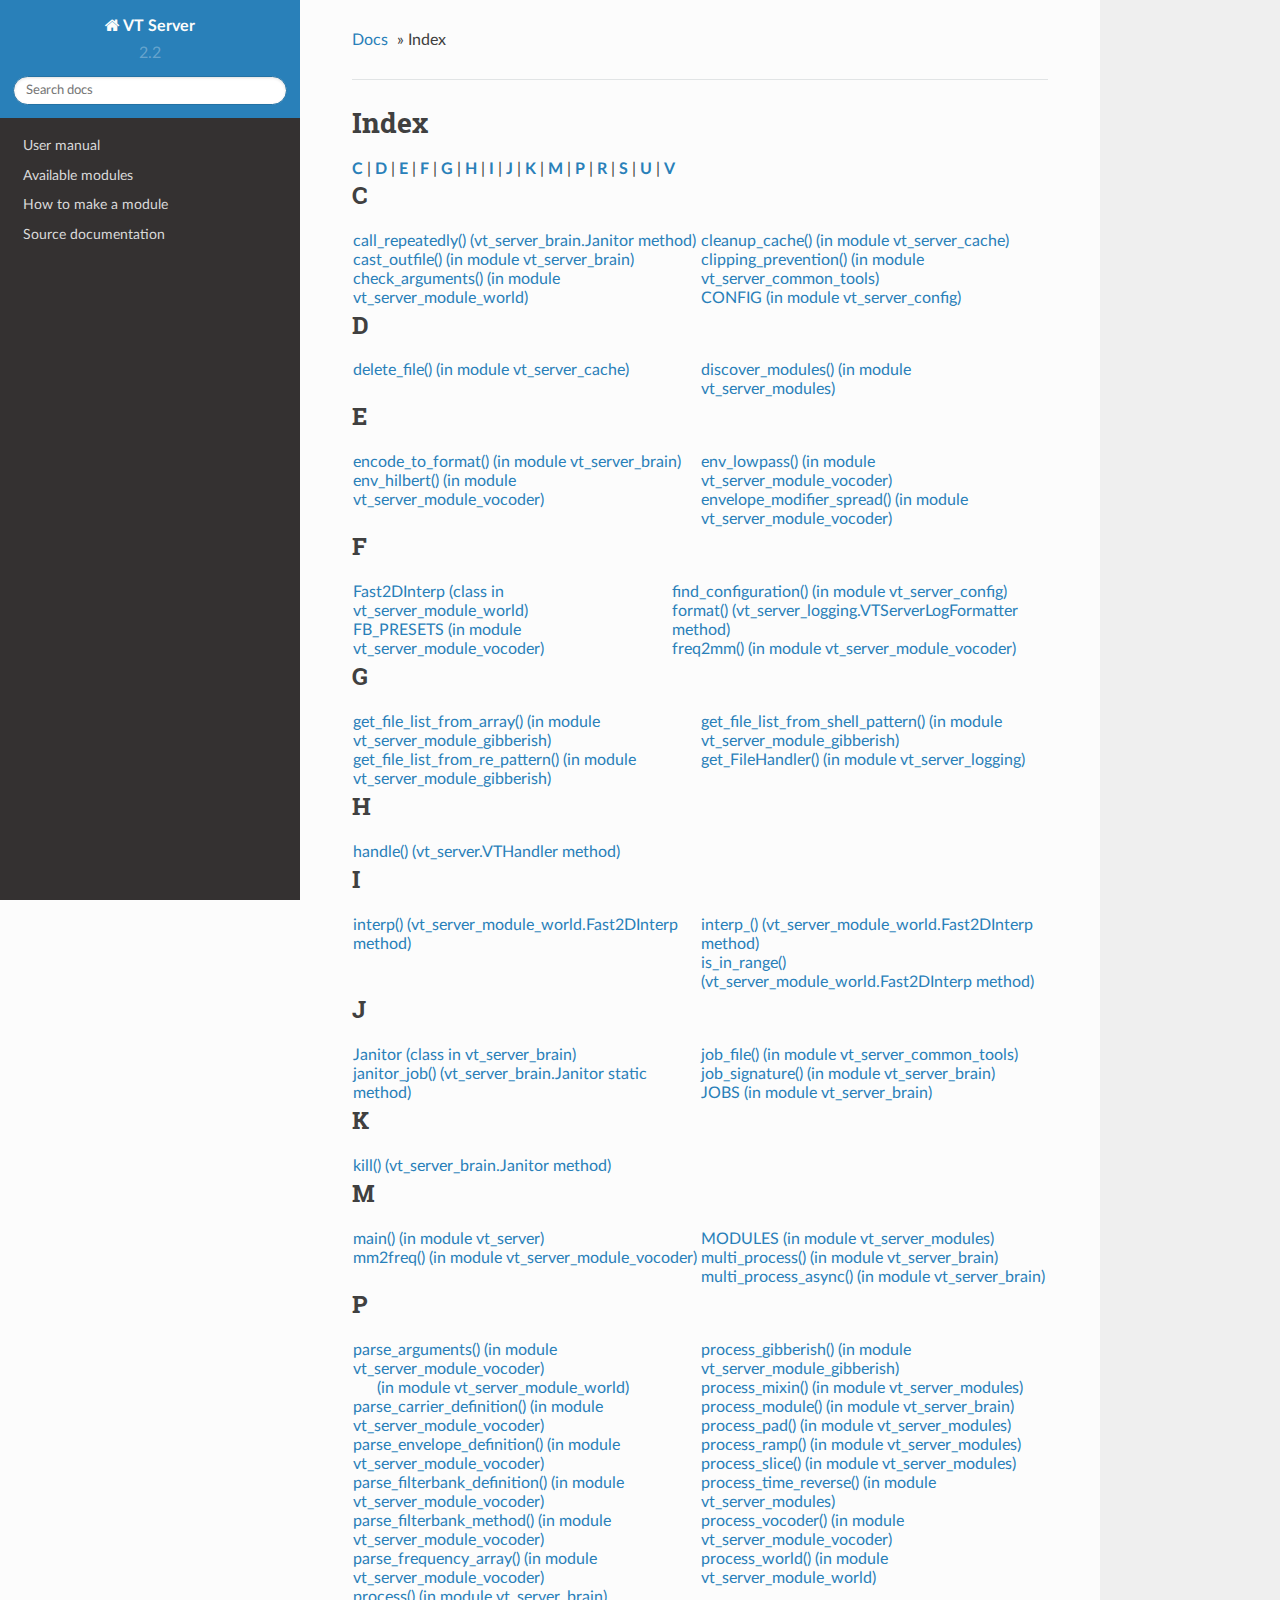
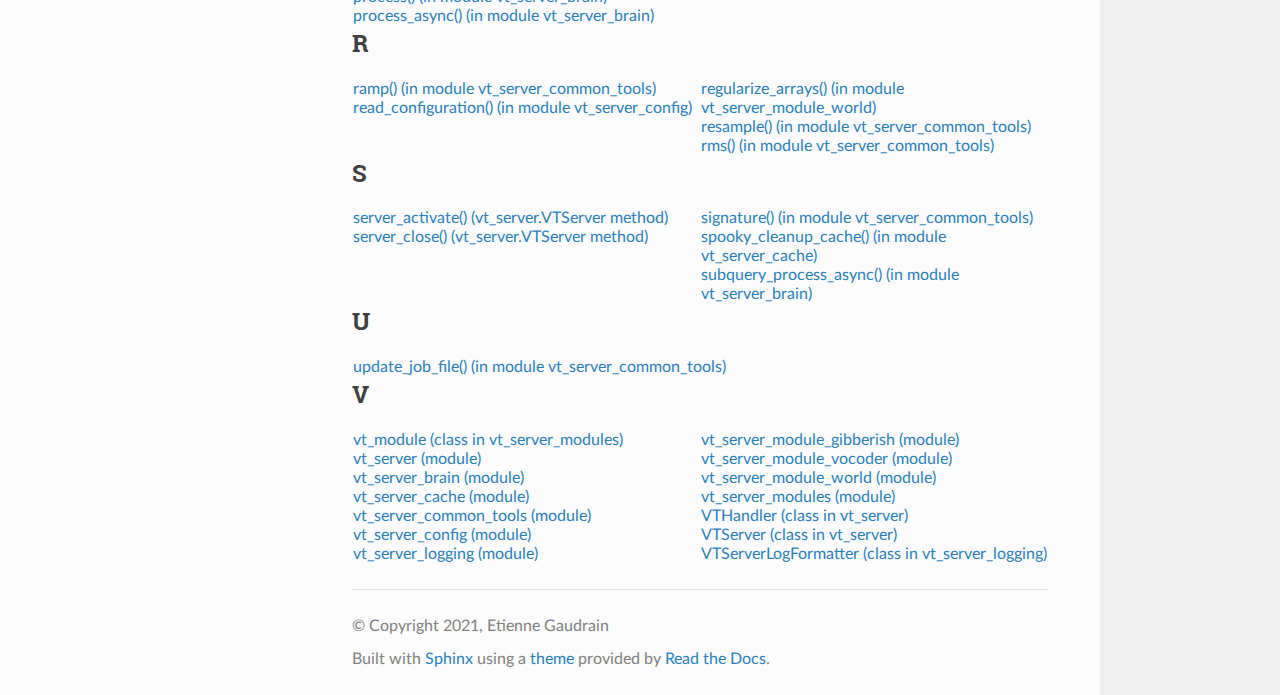
==== commit 0f68ae4b: "Added module 'slice' and updated doc" ====
--- a/docs/genindex.html
+++ b/docs/genindex.html
@@ -2,43 +2,39 @@
 
 
 <!DOCTYPE html>
-<html class="writer-html5" lang="en" >
+<!--[if IE 8]><html class="no-js lt-ie9" lang="en" > <![endif]-->
+<!--[if gt IE 8]><!--> <html class="no-js" lang="en" > <!--<![endif]-->
 <head>
-  <meta charset="utf-8" />
-  
-  <meta name="viewport" content="width=device-width, initial-scale=1.0" />
+  <meta charset="utf-8">
+  
+  <meta name="viewport" content="width=device-width, initial-scale=1.0">
   
   <title>Index &mdash; VT Server  documentation</title>
   
+
+  
+  
+  
+  
+
+  
+  <script type="text/javascript" src="_static/js/modernizr.min.js"></script>
+  
+    
+      <script type="text/javascript" id="documentation_options" data-url_root="./" src="_static/documentation_options.js"></script>
+        <script src="_static/jquery.js"></script>
+        <script src="_static/underscore.js"></script>
+        <script src="_static/doctools.js"></script>
+        <script src="_static/language_data.js"></script>
+    
+    <script type="text/javascript" src="_static/js/theme.js"></script>
+
+    
 
   
   <link rel="stylesheet" href="_static/css/theme.css" type="text/css" />
   <link rel="stylesheet" href="_static/pygments.css" type="text/css" />
   <link rel="stylesheet" href="_static/css/custom.css" type="text/css" />
-
-  
-  
-
-  
-  
-
-  
-
-  
-  <!--[if lt IE 9]>
-    <script src="_static/js/html5shiv.min.js"></script>
-  <![endif]-->
-  
-    
-      <script type="text/javascript" id="documentation_options" data-url_root="./" src="_static/documentation_options.js"></script>
-        <script type="text/javascript" src="_static/jquery.js"></script>
-        <script type="text/javascript" src="_static/underscore.js"></script>
-        <script type="text/javascript" src="_static/doctools.js"></script>
-        <script type="text/javascript" src="_static/language_data.js"></script>
-    
-    <script type="text/javascript" src="_static/js/theme.js"></script>
-
-    
     <link rel="index" title="Index" href="#" />
     <link rel="search" title="Search" href="search.html" /> 
 </head>
@@ -62,6 +58,10 @@
 
           
             
+            
+              <div class="version">
+                2.2
+              </div>
             
           
 
@@ -77,7 +77,6 @@
           
         </div>
 
-        
         <div class="wy-menu wy-menu-vertical" data-spy="affix" role="navigation" aria-label="main navigation">
           
             
@@ -87,6 +86,7 @@
             
               <ul>
 <li class="toctree-l1"><a class="reference internal" href="user_manual.html">User manual</a></li>
+<li class="toctree-l1"><a class="reference internal" href="vt_modules.html">Available modules</a></li>
 <li class="toctree-l1"><a class="reference internal" href="module_howto.html">How to make a module</a></li>
 <li class="toctree-l1"><a class="reference internal" href="modules.html">Source documentation</a></li>
 </ul>
@@ -94,7 +94,6 @@
             
           
         </div>
-        
       </div>
     </nav>
 
@@ -129,20 +128,18 @@
 
 
 
-
-
 <div role="navigation" aria-label="breadcrumbs navigation">
 
   <ul class="wy-breadcrumbs">
     
-      <li><a href="index.html" class="icon icon-home"></a> &raquo;</li>
+      <li><a href="index.html">Docs</a> &raquo;</li>
         
       <li>Index</li>
     
     
       <li class="wy-breadcrumbs-aside">
         
-          
+            
         
       </li>
     
@@ -167,9 +164,7 @@
  | <a href="#I"><strong>I</strong></a>
  | <a href="#J"><strong>J</strong></a>
  | <a href="#K"><strong>K</strong></a>
- | <a href="#L"><strong>L</strong></a>
  | <a href="#M"><strong>M</strong></a>
- | <a href="#N"><strong>N</strong></a>
  | <a href="#P"><strong>P</strong></a>
  | <a href="#R"><strong>R</strong></a>
  | <a href="#S"><strong>S</strong></a>
@@ -182,6 +177,8 @@
   <td style="width: 33%; vertical-align: top;"><ul>
       <li><a href="modules.html#vt_server_brain.Janitor.call_repeatedly">call_repeatedly() (vt_server_brain.Janitor method)</a>
 </li>
+      <li><a href="modules.html#vt_server_brain.cast_outfile">cast_outfile() (in module vt_server_brain)</a>
+</li>
       <li><a href="modules.html#vt_server_module_world.check_arguments">check_arguments() (in module vt_server_module_world)</a>
 </li>
   </ul></td>
@@ -198,12 +195,10 @@
 <h2 id="D">D</h2>
 <table style="width: 100%" class="indextable genindextable"><tr>
   <td style="width: 33%; vertical-align: top;"><ul>
-      <li><a href="modules.html#vt_server_common_tools.DEFAULT_RESAMPLING_METHOD">DEFAULT_RESAMPLING_METHOD (in module vt_server_common_tools)</a>
-</li>
-  </ul></td>
-  <td style="width: 33%; vertical-align: top;"><ul>
       <li><a href="modules.html#vt_server_cache.delete_file">delete_file() (in module vt_server_cache)</a>
 </li>
+  </ul></td>
+  <td style="width: 33%; vertical-align: top;"><ul>
       <li><a href="modules.html#vt_server_modules.discover_modules">discover_modules() (in module vt_server_modules)</a>
 </li>
   </ul></td>
@@ -220,8 +215,6 @@
   <td style="width: 33%; vertical-align: top;"><ul>
       <li><a href="modules.html#vt_server_module_vocoder.env_lowpass">env_lowpass() (in module vt_server_module_vocoder)</a>
 </li>
-      <li><a href="modules.html#vt_server_module_vocoder.ENVELOPE_MODIFIER_PATCH">ENVELOPE_MODIFIER_PATCH (in module vt_server_module_vocoder)</a>
-</li>
       <li><a href="modules.html#vt_server_module_vocoder.envelope_modifier_spread">envelope_modifier_spread() (in module vt_server_module_vocoder)</a>
 </li>
   </ul></td>
@@ -234,8 +227,6 @@
 </li>
       <li><a href="modules.html#vt_server_module_vocoder.FB_PRESETS">FB_PRESETS (in module vt_server_module_vocoder)</a>
 </li>
-      <li><a href="modules.html#vt_server_module_vocoder.FILTER_FUNCTION_PATCH">FILTER_FUNCTION_PATCH (in module vt_server_module_vocoder)</a>
-</li>
   </ul></td>
   <td style="width: 33%; vertical-align: top;"><ul>
       <li><a href="modules.html#vt_server_config.find_configuration">find_configuration() (in module vt_server_config)</a>
@@ -250,6 +241,14 @@
 <h2 id="G">G</h2>
 <table style="width: 100%" class="indextable genindextable"><tr>
   <td style="width: 33%; vertical-align: top;"><ul>
+      <li><a href="modules.html#vt_server_module_gibberish.get_file_list_from_array">get_file_list_from_array() (in module vt_server_module_gibberish)</a>
+</li>
+      <li><a href="modules.html#vt_server_module_gibberish.get_file_list_from_re_pattern">get_file_list_from_re_pattern() (in module vt_server_module_gibberish)</a>
+</li>
+  </ul></td>
+  <td style="width: 33%; vertical-align: top;"><ul>
+      <li><a href="modules.html#vt_server_module_gibberish.get_file_list_from_shell_pattern">get_file_list_from_shell_pattern() (in module vt_server_module_gibberish)</a>
+</li>
       <li><a href="modules.html#vt_server_logging.get_FileHandler">get_FileHandler() (in module vt_server_logging)</a>
 </li>
   </ul></td>
@@ -284,12 +283,10 @@
 </li>
       <li><a href="modules.html#vt_server_brain.Janitor.janitor_job">janitor_job() (vt_server_brain.Janitor static method)</a>
 </li>
+  </ul></td>
+  <td style="width: 33%; vertical-align: top;"><ul>
       <li><a href="modules.html#vt_server_common_tools.job_file">job_file() (in module vt_server_common_tools)</a>
 </li>
-  </ul></td>
-  <td style="width: 33%; vertical-align: top;"><ul>
-      <li><a href="modules.html#vt_server_brain.JOB_JANITOR">JOB_JANITOR (in module vt_server_brain)</a>
-</li>
       <li><a href="modules.html#vt_server_brain.job_signature">job_signature() (in module vt_server_brain)</a>
 </li>
       <li><a href="modules.html#vt_server_brain.JOBS">JOBS (in module vt_server_brain)</a>
@@ -305,36 +302,20 @@
   </ul></td>
 </tr></table>
 
-<h2 id="L">L</h2>
-<table style="width: 100%" class="indextable genindextable"><tr>
-  <td style="width: 33%; vertical-align: top;"><ul>
-      <li><a href="modules.html#vt_server_logging.LOG">LOG (in module vt_server_logging)</a>
-</li>
-  </ul></td>
-</tr></table>
-
 <h2 id="M">M</h2>
 <table style="width: 100%" class="indextable genindextable"><tr>
   <td style="width: 33%; vertical-align: top;"><ul>
       <li><a href="modules.html#vt_server.main">main() (in module vt_server)</a>
 </li>
-      <li><a href="modules.html#vt_server_brain.manager">manager (in module vt_server_brain)</a>
-</li>
-  </ul></td>
-  <td style="width: 33%; vertical-align: top;"><ul>
       <li><a href="modules.html#vt_server_module_vocoder.mm2freq">mm2freq() (in module vt_server_module_vocoder)</a>
 </li>
+  </ul></td>
+  <td style="width: 33%; vertical-align: top;"><ul>
       <li><a href="modules.html#vt_server_modules.MODULES">MODULES (in module vt_server_modules)</a>
 </li>
       <li><a href="modules.html#vt_server_brain.multi_process">multi_process() (in module vt_server_brain)</a>
 </li>
-  </ul></td>
-</tr></table>
-
-<h2 id="N">N</h2>
-<table style="width: 100%" class="indextable genindextable"><tr>
-  <td style="width: 33%; vertical-align: top;"><ul>
-      <li><a href="modules.html#vt_server_brain.N_REQUESTS">N_REQUESTS (in module vt_server_brain)</a>
+      <li><a href="modules.html#vt_server_brain.multi_process_async">multi_process_async() (in module vt_server_brain)</a>
 </li>
   </ul></td>
 </tr></table>
@@ -360,10 +341,12 @@
 </li>
       <li><a href="modules.html#vt_server_brain.process">process() (in module vt_server_brain)</a>
 </li>
-  </ul></td>
-  <td style="width: 33%; vertical-align: top;"><ul>
       <li><a href="modules.html#vt_server_brain.process_async">process_async() (in module vt_server_brain)</a>
 </li>
+  </ul></td>
+  <td style="width: 33%; vertical-align: top;"><ul>
+      <li><a href="modules.html#vt_server_module_gibberish.process_gibberish">process_gibberish() (in module vt_server_module_gibberish)</a>
+</li>
       <li><a href="modules.html#vt_server_modules.process_mixin">process_mixin() (in module vt_server_modules)</a>
 </li>
       <li><a href="modules.html#vt_server_brain.process_module">process_module() (in module vt_server_brain)</a>
@@ -372,6 +355,8 @@
 </li>
       <li><a href="modules.html#vt_server_modules.process_ramp">process_ramp() (in module vt_server_modules)</a>
 </li>
+      <li><a href="modules.html#vt_server_modules.process_slice">process_slice() (in module vt_server_modules)</a>
+</li>
       <li><a href="modules.html#vt_server_modules.process_time_reverse">process_time_reverse() (in module vt_server_modules)</a>
 </li>
       <li><a href="modules.html#vt_server_module_vocoder.process_vocoder">process_vocoder() (in module vt_server_module_vocoder)</a>
@@ -386,8 +371,6 @@
   <td style="width: 33%; vertical-align: top;"><ul>
       <li><a href="modules.html#vt_server_common_tools.ramp">ramp() (in module vt_server_common_tools)</a>
 </li>
-      <li><a href="modules.html#vt_server_module_world.RE">RE (in module vt_server_module_world)</a>
-</li>
       <li><a href="modules.html#vt_server_config.read_configuration">read_configuration() (in module vt_server_config)</a>
 </li>
   </ul></td>
@@ -414,6 +397,8 @@
 </li>
       <li><a href="modules.html#vt_server_cache.spooky_cleanup_cache">spooky_cleanup_cache() (in module vt_server_cache)</a>
 </li>
+      <li><a href="modules.html#vt_server_brain.subquery_process_async">subquery_process_async() (in module vt_server_brain)</a>
+</li>
   </ul></td>
 </tr></table>
 
@@ -440,9 +425,11 @@
 </li>
       <li><a href="modules.html#module-vt_server_config">vt_server_config (module)</a>
 </li>
-  </ul></td>
-  <td style="width: 33%; vertical-align: top;"><ul>
       <li><a href="modules.html#module-vt_server_logging">vt_server_logging (module)</a>
+</li>
+  </ul></td>
+  <td style="width: 33%; vertical-align: top;"><ul>
+      <li><a href="modules.html#module-vt_server_module_gibberish">vt_server_module_gibberish (module)</a>
 </li>
       <li><a href="modules.html#module-vt_server_module_vocoder">vt_server_module_vocoder (module)</a>
 </li>
@@ -465,25 +452,20 @@
            
           </div>
           <footer>
+  
 
   <hr/>
 
   <div role="contentinfo">
     <p>
-        &#169; Copyright 2021, Etienne Gaudrain.
+        &copy; Copyright 2021, Etienne Gaudrain
 
     </p>
   </div>
-    
-    
-    
-    Built with <a href="https://www.sphinx-doc.org/">Sphinx</a> using a
-    
-    <a href="https://github.com/readthedocs/sphinx_rtd_theme">theme</a>
-    
-    provided by <a href="https://readthedocs.org">Read the Docs</a>. 
+  Built with <a href="http://sphinx-doc.org/">Sphinx</a> using a <a href="https://github.com/rtfd/sphinx_rtd_theme">theme</a> provided by <a href="https://readthedocs.org">Read the Docs</a>. 
 
 </footer>
+
         </div>
       </div>
 
@@ -491,6 +473,7 @@
 
   </div>
   
+
 
   <script type="text/javascript">
       jQuery(function () {
--- a/docs/_static/css/theme.css
+++ b/docs/_static/css/theme.css
@@ -1,4 +1,6 @@
-html{box-sizing:border-box}*,:after,:before{box-sizing:inherit}article,aside,details,figcaption,figure,footer,header,hgroup,nav,section{display:block}audio,canvas,video{display:inline-block;*display:inline;*zoom:1}[hidden],audio:not([controls]){display:none}*{-webkit-box-sizing:border-box;-moz-box-sizing:border-box;box-sizing:border-box}html{font-size:100%;-webkit-text-size-adjust:100%;-ms-text-size-adjust:100%}body{margin:0}a:active,a:hover{outline:0}abbr[title]{border-bottom:1px dotted}b,strong{font-weight:700}blockquote{margin:0}dfn{font-style:italic}ins{background:#ff9;text-decoration:none}ins,mark{color:#000}mark{background:#ff0;font-style:italic;font-weight:700}.rst-content code,.rst-content tt,code,kbd,pre,samp{font-family:monospace,serif;_font-family:courier new,monospace;font-size:1em}pre{white-space:pre}q{quotes:none}q:after,q:before{content:"";content:none}small{font-size:85%}sub,sup{font-size:75%;line-height:0;position:relative;vertical-align:baseline}sup{top:-.5em}sub{bottom:-.25em}dl,ol,ul{margin:0;padding:0;list-style:none;list-style-image:none}li{list-style:none}dd{margin:0}img{border:0;-ms-interpolation-mode:bicubic;vertical-align:middle;max-width:100%}svg:not(:root){overflow:hidden}figure,form{margin:0}label{cursor:pointer}button,input,select,textarea{font-size:100%;margin:0;vertical-align:baseline;*vertical-align:middle}button,input{line-height:normal}button,input[type=button],input[type=reset],input[type=submit]{cursor:pointer;-webkit-appearance:button;*overflow:visible}button[disabled],input[disabled]{cursor:default}input[type=search]{-webkit-appearance:textfield;-moz-box-sizing:content-box;-webkit-box-sizing:content-box;box-sizing:content-box}textarea{resize:vertical}table{border-collapse:collapse;border-spacing:0}td{vertical-align:top}.chromeframe{margin:.2em 0;background:#ccc;color:#000;padding:.2em 0}.ir{display:block;border:0;text-indent:-999em;overflow:hidden;background-color:transparent;background-repeat:no-repeat;text-align:left;direction:ltr;*line-height:0}.ir br{display:none}.hidden{display:none!important;visibility:hidden}.visuallyhidden{border:0;clip:rect(0 0 0 0);height:1px;margin:-1px;overflow:hidden;padding:0;position:absolute;width:1px}.visuallyhidden.focusable:active,.visuallyhidden.focusable:focus{clip:auto;height:auto;margin:0;overflow:visible;position:static;width:auto}.invisible{visibility:hidden}.relative{position:relative}big,small{font-size:100%}@media print{body,html,section{background:none!important}*{box-shadow:none!important;text-shadow:none!important;filter:none!important;-ms-filter:none!important}a,a:visited{text-decoration:underline}.ir a:after,a[href^="#"]:after,a[href^="javascript:"]:after{content:""}blockquote,pre{page-break-inside:avoid}thead{display:table-header-group}img,tr{page-break-inside:avoid}img{max-width:100%!important}@page{margin:.5cm}.rst-content .toctree-wrapper>p.caption,h2,h3,p{orphans:3;widows:3}.rst-content .toctree-wrapper>p.caption,h2,h3{page-break-after:avoid}}.btn,.fa:before,.icon:before,.rst-content .admonition,.rst-content .admonition-title:before,.rst-content .admonition-todo,.rst-content .attention,.rst-content .caution,.rst-content .code-block-caption .headerlink:before,.rst-content .danger,.rst-content .error,.rst-content .hint,.rst-content .important,.rst-content .note,.rst-content .seealso,.rst-content .tip,.rst-content .warning,.rst-content code.download span:first-child:before,.rst-content dl dt .headerlink:before,.rst-content h1 .headerlink:before,.rst-content h2 .headerlink:before,.rst-content h3 .headerlink:before,.rst-content h4 .headerlink:before,.rst-content h5 .headerlink:before,.rst-content h6 .headerlink:before,.rst-content p.caption .headerlink:before,.rst-content table>caption .headerlink:before,.rst-content tt.download span:first-child:before,.wy-alert,.wy-dropdown .caret:before,.wy-inline-validate.wy-inline-validate-danger .wy-input-context:before,.wy-inline-validate.wy-inline-validate-info .wy-input-context:before,.wy-inline-validate.wy-inline-validate-success .wy-input-context:before,.wy-inline-validate.wy-inline-validate-warning .wy-input-context:before,.wy-menu-vertical li.current>a,.wy-menu-vertical li.current>a span.toctree-expand:before,.wy-menu-vertical li.on a,.wy-menu-vertical li.on a span.toctree-expand:before,.wy-menu-vertical li span.toctree-expand:before,.wy-nav-top a,.wy-side-nav-search .wy-dropdown>a,.wy-side-nav-search>a,input[type=color],input[type=date],input[type=datetime-local],input[type=datetime],input[type=email],input[type=month],input[type=number],input[type=password],input[type=search],input[type=tel],input[type=text],input[type=time],input[type=url],input[type=week],select,textarea{-webkit-font-smoothing:antialiased}.clearfix{*zoom:1}.clearfix:after,.clearfix:before{display:table;content:""}.clearfix:after{clear:both}/*!
+/* sphinx_rtd_theme version 0.4.3 | MIT license */
+/* Built 20190212 16:02 */
+*{-webkit-box-sizing:border-box;-moz-box-sizing:border-box;box-sizing:border-box}article,aside,details,figcaption,figure,footer,header,hgroup,nav,section{display:block}audio,canvas,video{display:inline-block;*display:inline;*zoom:1}audio:not([controls]){display:none}[hidden]{display:none}*{-webkit-box-sizing:border-box;-moz-box-sizing:border-box;box-sizing:border-box}html{font-size:100%;-webkit-text-size-adjust:100%;-ms-text-size-adjust:100%}body{margin:0}a:hover,a:active{outline:0}abbr[title]{border-bottom:1px dotted}b,strong{font-weight:bold}blockquote{margin:0}dfn{font-style:italic}ins{background:#ff9;color:#000;text-decoration:none}mark{background:#ff0;color:#000;font-style:italic;font-weight:bold}pre,code,.rst-content tt,.rst-content code,kbd,samp{font-family:monospace,serif;_font-family:"courier new",monospace;font-size:1em}pre{white-space:pre}q{quotes:none}q:before,q:after{content:"";content:none}small{font-size:85%}sub,sup{font-size:75%;line-height:0;position:relative;vertical-align:baseline}sup{top:-0.5em}sub{bottom:-0.25em}ul,ol,dl{margin:0;padding:0;list-style:none;list-style-image:none}li{list-style:none}dd{margin:0}img{border:0;-ms-interpolation-mode:bicubic;vertical-align:middle;max-width:100%}svg:not(:root){overflow:hidden}figure{margin:0}form{margin:0}fieldset{border:0;margin:0;padding:0}label{cursor:pointer}legend{border:0;*margin-left:-7px;padding:0;white-space:normal}button,input,select,textarea{font-size:100%;margin:0;vertical-align:baseline;*vertical-align:middle}button,input{line-height:normal}button,input[type="button"],input[type="reset"],input[type="submit"]{cursor:pointer;-webkit-appearance:button;*overflow:visible}button[disabled],input[disabled]{cursor:default}input[type="checkbox"],input[type="radio"]{box-sizing:border-box;padding:0;*width:13px;*height:13px}input[type="search"]{-webkit-appearance:textfield;-moz-box-sizing:content-box;-webkit-box-sizing:content-box;box-sizing:content-box}input[type="search"]::-webkit-search-decoration,input[type="search"]::-webkit-search-cancel-button{-webkit-appearance:none}button::-moz-focus-inner,input::-moz-focus-inner{border:0;padding:0}textarea{overflow:auto;vertical-align:top;resize:vertical}table{border-collapse:collapse;border-spacing:0}td{vertical-align:top}.chromeframe{margin:.2em 0;background:#ccc;color:#000;padding:.2em 0}.ir{display:block;border:0;text-indent:-999em;overflow:hidden;background-color:transparent;background-repeat:no-repeat;text-align:left;direction:ltr;*line-height:0}.ir br{display:none}.hidden{display:none !important;visibility:hidden}.visuallyhidden{border:0;clip:rect(0 0 0 0);height:1px;margin:-1px;overflow:hidden;padding:0;position:absolute;width:1px}.visuallyhidden.focusable:active,.visuallyhidden.focusable:focus{clip:auto;height:auto;margin:0;overflow:visible;position:static;width:auto}.invisible{visibility:hidden}.relative{position:relative}big,small{font-size:100%}@media print{html,body,section{background:none !important}*{box-shadow:none !important;text-shadow:none !important;filter:none !important;-ms-filter:none !important}a,a:visited{text-decoration:underline}.ir a:after,a[href^="javascript:"]:after,a[href^="#"]:after{content:""}pre,blockquote{page-break-inside:avoid}thead{display:table-header-group}tr,img{page-break-inside:avoid}img{max-width:100% !important}@page{margin:.5cm}p,h2,.rst-content .toctree-wrapper p.caption,h3{orphans:3;widows:3}h2,.rst-content .toctree-wrapper p.caption,h3{page-break-after:avoid}}.fa:before,.wy-menu-vertical li span.toctree-expand:before,.wy-menu-vertical li.on a span.toctree-expand:before,.wy-menu-vertical li.current>a span.toctree-expand:before,.rst-content .admonition-title:before,.rst-content h1 .headerlink:before,.rst-content h2 .headerlink:before,.rst-content h3 .headerlink:before,.rst-content h4 .headerlink:before,.rst-content h5 .headerlink:before,.rst-content h6 .headerlink:before,.rst-content dl dt .headerlink:before,.rst-content p.caption .headerlink:before,.rst-content table>caption .headerlink:before,.rst-content .code-block-caption .headerlink:before,.rst-content tt.download span:first-child:before,.rst-content code.download span:first-child:before,.icon:before,.wy-dropdown .caret:before,.wy-inline-validate.wy-inline-validate-success .wy-input-context:before,.wy-inline-validate.wy-inline-validate-danger .wy-input-context:before,.wy-inline-validate.wy-inline-validate-warning .wy-input-context:before,.wy-inline-validate.wy-inline-validate-info .wy-input-context:before,.wy-alert,.rst-content .note,.rst-content .attention,.rst-content .caution,.rst-content .danger,.rst-content .error,.rst-content .hint,.rst-content .important,.rst-content .tip,.rst-content .warning,.rst-content .seealso,.rst-content .admonition-todo,.rst-content .admonition,.btn,input[type="text"],input[type="password"],input[type="email"],input[type="url"],input[type="date"],input[type="month"],input[type="time"],input[type="datetime"],input[type="datetime-local"],input[type="week"],input[type="number"],input[type="search"],input[type="tel"],input[type="color"],select,textarea,.wy-menu-vertical li.on a,.wy-menu-vertical li.current>a,.wy-side-nav-search>a,.wy-side-nav-search .wy-dropdown>a,.wy-nav-top a{-webkit-font-smoothing:antialiased}.clearfix{*zoom:1}.clearfix:before,.clearfix:after{display:table;content:""}.clearfix:after{clear:both}/*!
  *  Font Awesome 4.7.0 by @davegandy - http://fontawesome.io - @fontawesome
  *  License - http://fontawesome.io/license (Font: SIL OFL 1.1, CSS: MIT License)
- */@font-face{font-family:FontAwesome;src:url(fonts/fontawesome-webfont.eot?674f50d287a8c48dc19ba404d20fe713);src:url(fonts/fontawesome-webfont.eot?674f50d287a8c48dc19ba404d20fe713?#iefix&v=4.7.0) format("embedded-opentype"),url(fonts/fontawesome-webfont.woff2?af7ae505a9eed503f8b8e6982036873e) format("woff2"),url(fonts/fontawesome-webfont.woff?fee66e712a8a08eef5805a46892932ad) format("woff"),url(fonts/fontawesome-webfont.ttf?b06871f281fee6b241d60582ae9369b9) format("truetype"),url(fonts/fontawesome-webfont.svg?912ec66d7572ff821749319396470bde#fontawesomeregular) format("svg");font-weight:400;font-style:normal}.fa,.icon,.rst-content .admonition-title,.rst-content .code-block-caption .headerlink,.rst-content code.download span:first-child,.rst-content dl dt .headerlink,.rst-content h1 .headerlink,.rst-content h2 .headerlink,.rst-content h3 .headerlink,.rst-content h4 .headerlink,.rst-content h5 .headerlink,.rst-content h6 .headerlink,.rst-content p.caption .headerlink,.rst-content table>caption .headerlink,.rst-content tt.download span:first-child,.wy-menu-vertical li.current>a span.toctree-expand,.wy-menu-vertical li.on a span.toctree-expand,.wy-menu-vertical li span.toctree-expand{display:inline-block;font:normal normal normal 14px/1 FontAwesome;font-size:inherit;text-rendering:auto;-webkit-font-smoothing:antialiased;-moz-osx-font-smoothing:grayscale}.fa-lg{font-size:1.33333em;line-height:.75em;vertical-align:-15%}.fa-2x{font-size:2em}.fa-3x{font-size:3em}.fa-4x{font-size:4em}.fa-5x{font-size:5em}.fa-fw{width:1.28571em;text-align:center}.fa-ul{padding-left:0;margin-left:2.14286em;list-style-type:none}.fa-ul>li{position:relative}.fa-li{position:absolute;left:-2.14286em;width:2.14286em;top:.14286em;text-align:center}.fa-li.fa-lg{left:-1.85714em}.fa-border{padding:.2em .25em .15em;border:.08em solid #eee;border-radius:.1em}.fa-pull-left{float:left}.fa-pull-right{float:right}.fa-pull-left.icon,.fa.fa-pull-left,.rst-content .code-block-caption .fa-pull-left.headerlink,.rst-content .fa-pull-left.admonition-title,.rst-content code.download span.fa-pull-left:first-child,.rst-content dl dt .fa-pull-left.headerlink,.rst-content h1 .fa-pull-left.headerlink,.rst-content h2 .fa-pull-left.headerlink,.rst-content h3 .fa-pull-left.headerlink,.rst-content h4 .fa-pull-left.headerlink,.rst-content h5 .fa-pull-left.headerlink,.rst-content h6 .fa-pull-left.headerlink,.rst-content p.caption .fa-pull-left.headerlink,.rst-content table>caption .fa-pull-left.headerlink,.rst-content tt.download span.fa-pull-left:first-child,.wy-menu-vertical li.current>a span.fa-pull-left.toctree-expand,.wy-menu-vertical li.on a span.fa-pull-left.toctree-expand,.wy-menu-vertical li span.fa-pull-left.toctree-expand{margin-right:.3em}.fa-pull-right.icon,.fa.fa-pull-right,.rst-content .code-block-caption .fa-pull-right.headerlink,.rst-content .fa-pull-right.admonition-title,.rst-content code.download span.fa-pull-right:first-child,.rst-content dl dt .fa-pull-right.headerlink,.rst-content h1 .fa-pull-right.headerlink,.rst-content h2 .fa-pull-right.headerlink,.rst-content h3 .fa-pull-right.headerlink,.rst-content h4 .fa-pull-right.headerlink,.rst-content h5 .fa-pull-right.headerlink,.rst-content h6 .fa-pull-right.headerlink,.rst-content p.caption .fa-pull-right.headerlink,.rst-content table>caption .fa-pull-right.headerlink,.rst-content tt.download span.fa-pull-right:first-child,.wy-menu-vertical li.current>a span.fa-pull-right.toctree-expand,.wy-menu-vertical li.on a span.fa-pull-right.toctree-expand,.wy-menu-vertical li span.fa-pull-right.toctree-expand{margin-left:.3em}.pull-right{float:right}.pull-left{float:left}.fa.pull-left,.pull-left.icon,.rst-content .code-block-caption .pull-left.headerlink,.rst-content .pull-left.admonition-title,.rst-content code.download span.pull-left:first-child,.rst-content dl dt .pull-left.headerlink,.rst-content h1 .pull-left.headerlink,.rst-content h2 .pull-left.headerlink,.rst-content h3 .pull-left.headerlink,.rst-content h4 .pull-left.headerlink,.rst-content h5 .pull-left.headerlink,.rst-content h6 .pull-left.headerlink,.rst-content p.caption .pull-left.headerlink,.rst-content table>caption .pull-left.headerlink,.rst-content tt.download span.pull-left:first-child,.wy-menu-vertical li.current>a span.pull-left.toctree-expand,.wy-menu-vertical li.on a span.pull-left.toctree-expand,.wy-menu-vertical li span.pull-left.toctree-expand{margin-right:.3em}.fa.pull-right,.pull-right.icon,.rst-content .code-block-caption .pull-right.headerlink,.rst-content .pull-right.admonition-title,.rst-content code.download span.pull-right:first-child,.rst-content dl dt .pull-right.headerlink,.rst-content h1 .pull-right.headerlink,.rst-content h2 .pull-right.headerlink,.rst-content h3 .pull-right.headerlink,.rst-content h4 .pull-right.headerlink,.rst-content h5 .pull-right.headerlink,.rst-content h6 .pull-right.headerlink,.rst-content p.caption .pull-right.headerlink,.rst-content table>caption .pull-right.headerlink,.rst-content tt.download span.pull-right:first-child,.wy-menu-vertical li.current>a span.pull-right.toctree-expand,.wy-menu-vertical li.on a span.pull-right.toctree-expand,.wy-menu-vertical li span.pull-right.toctree-expand{margin-left:.3em}.fa-spin{-webkit-animation:fa-spin 2s linear infinite;animation:fa-spin 2s linear infinite}.fa-pulse{-webkit-animation:fa-spin 1s steps(8) infinite;animation:fa-spin 1s steps(8) infinite}@-webkit-keyframes fa-spin{0%{-webkit-transform:rotate(0deg);transform:rotate(0deg)}to{-webkit-transform:rotate(359deg);transform:rotate(359deg)}}@keyframes fa-spin{0%{-webkit-transform:rotate(0deg);transform:rotate(0deg)}to{-webkit-transform:rotate(359deg);transform:rotate(359deg)}}.fa-rotate-90{-ms-filter:"progid:DXImageTransform.Microsoft.BasicImage(rotation=1)";-webkit-transform:rotate(90deg);-ms-transform:rotate(90deg);transform:rotate(90deg)}.fa-rotate-180{-ms-filter:"progid:DXImageTransform.Microsoft.BasicImage(rotation=2)";-webkit-transform:rotate(180deg);-ms-transform:rotate(180deg);transform:rotate(180deg)}.fa-rotate-270{-ms-filter:"progid:DXImageTransform.Microsoft.BasicImage(rotation=3)";-webkit-transform:rotate(270deg);-ms-transform:rotate(270deg);transform:rotate(270deg)}.fa-flip-horizontal{-ms-filter:"progid:DXImageTransform.Microsoft.BasicImage(rotation=0, mirror=1)";-webkit-transform:scaleX(-1);-ms-transform:scaleX(-1);transform:scaleX(-1)}.fa-flip-vertical{-ms-filter:"progid:DXImageTransform.Microsoft.BasicImage(rotation=2, mirror=1)";-webkit-transform:scaleY(-1);-ms-transform:scaleY(-1);transform:scaleY(-1)}:root .fa-flip-horizontal,:root .fa-flip-vertical,:root .fa-rotate-90,:root .fa-rotate-180,:root .fa-rotate-270{filter:none}.fa-stack{position:relative;display:inline-block;width:2em;height:2em;line-height:2em;vertical-align:middle}.fa-stack-1x,.fa-stack-2x{position:absolute;left:0;width:100%;text-align:center}.fa-stack-1x{line-height:inherit}.fa-stack-2x{font-size:2em}.fa-inverse{color:#fff}.fa-glass:before{content:""}.fa-music:before{content:""}.fa-search:before,.icon-search:before{content:""}.fa-envelope-o:before{content:""}.fa-heart:before{content:""}.fa-star:before{content:""}.fa-star-o:before{content:""}.fa-user:before{content:""}.fa-film:before{content:""}.fa-th-large:before{content:""}.fa-th:before{content:""}.fa-th-list:before{content:""}.fa-check:before{content:""}.fa-close:before,.fa-remove:before,.fa-times:before{content:""}.fa-search-plus:before{content:""}.fa-search-minus:before{content:""}.fa-power-off:before{content:""}.fa-signal:before{content:""}.fa-cog:before,.fa-gear:before{content:""}.fa-trash-o:before{content:""}.fa-home:before,.icon-home:before{content:""}.fa-file-o:before{content:""}.fa-clock-o:before{content:""}.fa-road:before{content:""}.fa-download:before,.rst-content code.download span:first-child:before,.rst-content tt.download span:first-child:before{content:""}.fa-arrow-circle-o-down:before{content:""}.fa-arrow-circle-o-up:before{content:""}.fa-inbox:before{content:""}.fa-play-circle-o:before{content:""}.fa-repeat:before,.fa-rotate-right:before{content:""}.fa-refresh:before{content:""}.fa-list-alt:before{content:""}.fa-lock:before{content:""}.fa-flag:before{content:""}.fa-headphones:before{content:""}.fa-volume-off:before{content:""}.fa-volume-down:before{content:""}.fa-volume-up:before{content:""}.fa-qrcode:before{content:""}.fa-barcode:before{content:""}.fa-tag:before{content:""}.fa-tags:before{content:""}.fa-book:before,.icon-book:before{content:""}.fa-bookmark:before{content:""}.fa-print:before{content:""}.fa-camera:before{content:""}.fa-font:before{content:""}.fa-bold:before{content:""}.fa-italic:before{content:""}.fa-text-height:before{content:""}.fa-text-width:before{content:""}.fa-align-left:before{content:""}.fa-align-center:before{content:""}.fa-align-right:before{content:""}.fa-align-justify:before{content:""}.fa-list:before{content:""}.fa-dedent:before,.fa-outdent:before{content:""}.fa-indent:before{content:""}.fa-video-camera:before{content:""}.fa-image:before,.fa-photo:before,.fa-picture-o:before{content:""}.fa-pencil:before{content:""}.fa-map-marker:before{content:""}.fa-adjust:before{content:""}.fa-tint:before{content:""}.fa-edit:before,.fa-pencil-square-o:before{content:""}.fa-share-square-o:before{content:""}.fa-check-square-o:before{content:""}.fa-arrows:before{content:""}.fa-step-backward:before{content:""}.fa-fast-backward:before{content:""}.fa-backward:before{content:""}.fa-play:before{content:""}.fa-pause:before{content:""}.fa-stop:before{content:""}.fa-forward:before{content:""}.fa-fast-forward:before{content:""}.fa-step-forward:before{content:""}.fa-eject:before{content:""}.fa-chevron-left:before{content:""}.fa-chevron-right:before{content:""}.fa-plus-circle:before{content:""}.fa-minus-circle:before{content:""}.fa-times-circle:before,.wy-inline-validate.wy-inline-validate-danger .wy-input-context:before{content:""}.fa-check-circle:before,.wy-inline-validate.wy-inline-validate-success .wy-input-context:before{content:""}.fa-question-circle:before{content:""}.fa-info-circle:before{content:""}.fa-crosshairs:before{content:""}.fa-times-circle-o:before{content:""}.fa-check-circle-o:before{content:""}.fa-ban:before{content:""}.fa-arrow-left:before{content:""}.fa-arrow-right:before{content:""}.fa-arrow-up:before{content:""}.fa-arrow-down:before{content:""}.fa-mail-forward:before,.fa-share:before{content:""}.fa-expand:before{content:""}.fa-compress:before{content:""}.fa-plus:before{content:""}.fa-minus:before{content:""}.fa-asterisk:before{content:""}.fa-exclamation-circle:before,.rst-content .admonition-title:before,.wy-inline-validate.wy-inline-validate-info .wy-input-context:before,.wy-inline-validate.wy-inline-validate-warning .wy-input-context:before{content:""}.fa-gift:before{content:""}.fa-leaf:before{content:""}.fa-fire:before,.icon-fire:before{content:""}.fa-eye:before{content:""}.fa-eye-slash:before{content:""}.fa-exclamation-triangle:before,.fa-warning:before{content:""}.fa-plane:before{content:""}.fa-calendar:before{content:""}.fa-random:before{content:""}.fa-comment:before{content:""}.fa-magnet:before{content:""}.fa-chevron-up:before{content:""}.fa-chevron-down:before{content:""}.fa-retweet:before{content:""}.fa-shopping-cart:before{content:""}.fa-folder:before{content:""}.fa-folder-open:before{content:""}.fa-arrows-v:before{content:""}.fa-arrows-h:before{content:""}.fa-bar-chart-o:before,.fa-bar-chart:before{content:""}.fa-twitter-square:before{content:""}.fa-facebook-square:before{content:""}.fa-camera-retro:before{content:""}.fa-key:before{content:""}.fa-cogs:before,.fa-gears:before{content:""}.fa-comments:before{content:""}.fa-thumbs-o-up:before{content:""}.fa-thumbs-o-down:before{content:""}.fa-star-half:before{content:""}.fa-heart-o:before{content:""}.fa-sign-out:before{content:""}.fa-linkedin-square:before{content:""}.fa-thumb-tack:before{content:""}.fa-external-link:before{content:""}.fa-sign-in:before{content:""}.fa-trophy:before{content:""}.fa-github-square:before{content:""}.fa-upload:before{content:""}.fa-lemon-o:before{content:""}.fa-phone:before{content:""}.fa-square-o:before{content:""}.fa-bookmark-o:before{content:""}.fa-phone-square:before{content:""}.fa-twitter:before{content:""}.fa-facebook-f:before,.fa-facebook:before{content:""}.fa-github:before,.icon-github:before{content:""}.fa-unlock:before{content:""}.fa-credit-card:before{content:""}.fa-feed:before,.fa-rss:before{content:""}.fa-hdd-o:before{content:""}.fa-bullhorn:before{content:""}.fa-bell:before{content:""}.fa-certificate:before{content:""}.fa-hand-o-right:before{content:""}.fa-hand-o-left:before{content:""}.fa-hand-o-up:before{content:""}.fa-hand-o-down:before{content:""}.fa-arrow-circle-left:before,.icon-circle-arrow-left:before{content:""}.fa-arrow-circle-right:before,.icon-circle-arrow-right:before{content:""}.fa-arrow-circle-up:before{content:""}.fa-arrow-circle-down:before{content:""}.fa-globe:before{content:""}.fa-wrench:before{content:""}.fa-tasks:before{content:""}.fa-filter:before{content:""}.fa-briefcase:before{content:""}.fa-arrows-alt:before{content:""}.fa-group:before,.fa-users:before{content:""}.fa-chain:before,.fa-link:before,.icon-link:before{content:""}.fa-cloud:before{content:""}.fa-flask:before{content:""}.fa-cut:before,.fa-scissors:before{content:""}.fa-copy:before,.fa-files-o:before{content:""}.fa-paperclip:before{content:""}.fa-floppy-o:before,.fa-save:before{content:""}.fa-square:before{content:""}.fa-bars:before,.fa-navicon:before,.fa-reorder:before{content:""}.fa-list-ul:before{content:""}.fa-list-ol:before{content:""}.fa-strikethrough:before{content:""}.fa-underline:before{content:""}.fa-table:before{content:""}.fa-magic:before{content:""}.fa-truck:before{content:""}.fa-pinterest:before{content:""}.fa-pinterest-square:before{content:""}.fa-google-plus-square:before{content:""}.fa-google-plus:before{content:""}.fa-money:before{content:""}.fa-caret-down:before,.icon-caret-down:before,.wy-dropdown .caret:before{content:""}.fa-caret-up:before{content:""}.fa-caret-left:before{content:""}.fa-caret-right:before{content:""}.fa-columns:before{content:""}.fa-sort:before,.fa-unsorted:before{content:""}.fa-sort-desc:before,.fa-sort-down:before{content:""}.fa-sort-asc:before,.fa-sort-up:before{content:""}.fa-envelope:before{content:""}.fa-linkedin:before{content:""}.fa-rotate-left:before,.fa-undo:before{content:""}.fa-gavel:before,.fa-legal:before{content:""}.fa-dashboard:before,.fa-tachometer:before{content:""}.fa-comment-o:before{content:""}.fa-comments-o:before{content:""}.fa-bolt:before,.fa-flash:before{content:""}.fa-sitemap:before{content:""}.fa-umbrella:before{content:""}.fa-clipboard:before,.fa-paste:before{content:""}.fa-lightbulb-o:before{content:""}.fa-exchange:before{content:""}.fa-cloud-download:before{content:""}.fa-cloud-upload:before{content:""}.fa-user-md:before{content:""}.fa-stethoscope:before{content:""}.fa-suitcase:before{content:""}.fa-bell-o:before{content:""}.fa-coffee:before{content:""}.fa-cutlery:before{content:""}.fa-file-text-o:before{content:""}.fa-building-o:before{content:""}.fa-hospital-o:before{content:""}.fa-ambulance:before{content:""}.fa-medkit:before{content:""}.fa-fighter-jet:before{content:""}.fa-beer:before{content:""}.fa-h-square:before{content:""}.fa-plus-square:before{content:""}.fa-angle-double-left:before{content:""}.fa-angle-double-right:before{content:""}.fa-angle-double-up:before{content:""}.fa-angle-double-down:before{content:""}.fa-angle-left:before{content:""}.fa-angle-right:before{content:""}.fa-angle-up:before{content:""}.fa-angle-down:before{content:""}.fa-desktop:before{content:""}.fa-laptop:before{content:""}.fa-tablet:before{content:""}.fa-mobile-phone:before,.fa-mobile:before{content:""}.fa-circle-o:before{content:""}.fa-quote-left:before{content:""}.fa-quote-right:before{content:""}.fa-spinner:before{content:""}.fa-circle:before{content:""}.fa-mail-reply:before,.fa-reply:before{content:""}.fa-github-alt:before{content:""}.fa-folder-o:before{content:""}.fa-folder-open-o:before{content:""}.fa-smile-o:before{content:""}.fa-frown-o:before{content:""}.fa-meh-o:before{content:""}.fa-gamepad:before{content:""}.fa-keyboard-o:before{content:""}.fa-flag-o:before{content:""}.fa-flag-checkered:before{content:""}.fa-terminal:before{content:""}.fa-code:before{content:""}.fa-mail-reply-all:before,.fa-reply-all:before{content:""}.fa-star-half-empty:before,.fa-star-half-full:before,.fa-star-half-o:before{content:""}.fa-location-arrow:before{content:""}.fa-crop:before{content:""}.fa-code-fork:before{content:""}.fa-chain-broken:before,.fa-unlink:before{content:""}.fa-question:before{content:""}.fa-info:before{content:""}.fa-exclamation:before{content:""}.fa-superscript:before{content:""}.fa-subscript:before{content:""}.fa-eraser:before{content:""}.fa-puzzle-piece:before{content:""}.fa-microphone:before{content:""}.fa-microphone-slash:before{content:""}.fa-shield:before{content:""}.fa-calendar-o:before{content:""}.fa-fire-extinguisher:before{content:""}.fa-rocket:before{content:""}.fa-maxcdn:before{content:""}.fa-chevron-circle-left:before{content:""}.fa-chevron-circle-right:before{content:""}.fa-chevron-circle-up:before{content:""}.fa-chevron-circle-down:before{content:""}.fa-html5:before{content:""}.fa-css3:before{content:""}.fa-anchor:before{content:""}.fa-unlock-alt:before{content:""}.fa-bullseye:before{content:""}.fa-ellipsis-h:before{content:""}.fa-ellipsis-v:before{content:""}.fa-rss-square:before{content:""}.fa-play-circle:before{content:""}.fa-ticket:before{content:""}.fa-minus-square:before{content:""}.fa-minus-square-o:before,.wy-menu-vertical li.current>a span.toctree-expand:before,.wy-menu-vertical li.on a span.toctree-expand:before{content:""}.fa-level-up:before{content:""}.fa-level-down:before{content:""}.fa-check-square:before{content:""}.fa-pencil-square:before{content:""}.fa-external-link-square:before{content:""}.fa-share-square:before{content:""}.fa-compass:before{content:""}.fa-caret-square-o-down:before,.fa-toggle-down:before{content:""}.fa-caret-square-o-up:before,.fa-toggle-up:before{content:""}.fa-caret-square-o-right:before,.fa-toggle-right:before{content:""}.fa-eur:before,.fa-euro:before{content:""}.fa-gbp:before{content:""}.fa-dollar:before,.fa-usd:before{content:""}.fa-inr:before,.fa-rupee:before{content:""}.fa-cny:before,.fa-jpy:before,.fa-rmb:before,.fa-yen:before{content:""}.fa-rouble:before,.fa-rub:before,.fa-ruble:before{content:""}.fa-krw:before,.fa-won:before{content:""}.fa-bitcoin:before,.fa-btc:before{content:""}.fa-file:before{content:""}.fa-file-text:before{content:""}.fa-sort-alpha-asc:before{content:""}.fa-sort-alpha-desc:before{content:""}.fa-sort-amount-asc:before{content:""}.fa-sort-amount-desc:before{content:""}.fa-sort-numeric-asc:before{content:""}.fa-sort-numeric-desc:before{content:""}.fa-thumbs-up:before{content:""}.fa-thumbs-down:before{content:""}.fa-youtube-square:before{content:""}.fa-youtube:before{content:""}.fa-xing:before{content:""}.fa-xing-square:before{content:""}.fa-youtube-play:before{content:""}.fa-dropbox:before{content:""}.fa-stack-overflow:before{content:""}.fa-instagram:before{content:""}.fa-flickr:before{content:""}.fa-adn:before{content:""}.fa-bitbucket:before,.icon-bitbucket:before{content:""}.fa-bitbucket-square:before{content:""}.fa-tumblr:before{content:""}.fa-tumblr-square:before{content:""}.fa-long-arrow-down:before{content:""}.fa-long-arrow-up:before{content:""}.fa-long-arrow-left:before{content:""}.fa-long-arrow-right:before{content:""}.fa-apple:before{content:""}.fa-windows:before{content:""}.fa-android:before{content:""}.fa-linux:before{content:""}.fa-dribbble:before{content:""}.fa-skype:before{content:""}.fa-foursquare:before{content:""}.fa-trello:before{content:""}.fa-female:before{content:""}.fa-male:before{content:""}.fa-gittip:before,.fa-gratipay:before{content:""}.fa-sun-o:before{content:""}.fa-moon-o:before{content:""}.fa-archive:before{content:""}.fa-bug:before{content:""}.fa-vk:before{content:""}.fa-weibo:before{content:""}.fa-renren:before{content:""}.fa-pagelines:before{content:""}.fa-stack-exchange:before{content:""}.fa-arrow-circle-o-right:before{content:""}.fa-arrow-circle-o-left:before{content:""}.fa-caret-square-o-left:before,.fa-toggle-left:before{content:""}.fa-dot-circle-o:before{content:""}.fa-wheelchair:before{content:""}.fa-vimeo-square:before{content:""}.fa-try:before,.fa-turkish-lira:before{content:""}.fa-plus-square-o:before,.wy-menu-vertical li span.toctree-expand:before{content:""}.fa-space-shuttle:before{content:""}.fa-slack:before{content:""}.fa-envelope-square:before{content:""}.fa-wordpress:before{content:""}.fa-openid:before{content:""}.fa-bank:before,.fa-institution:before,.fa-university:before{content:""}.fa-graduation-cap:before,.fa-mortar-board:before{content:""}.fa-yahoo:before{content:""}.fa-google:before{content:""}.fa-reddit:before{content:""}.fa-reddit-square:before{content:""}.fa-stumbleupon-circle:before{content:""}.fa-stumbleupon:before{content:""}.fa-delicious:before{content:""}.fa-digg:before{content:""}.fa-pied-piper-pp:before{content:""}.fa-pied-piper-alt:before{content:""}.fa-drupal:before{content:""}.fa-joomla:before{content:""}.fa-language:before{content:""}.fa-fax:before{content:""}.fa-building:before{content:""}.fa-child:before{content:""}.fa-paw:before{content:""}.fa-spoon:before{content:""}.fa-cube:before{content:""}.fa-cubes:before{content:""}.fa-behance:before{content:""}.fa-behance-square:before{content:""}.fa-steam:before{content:""}.fa-steam-square:before{content:""}.fa-recycle:before{content:""}.fa-automobile:before,.fa-car:before{content:""}.fa-cab:before,.fa-taxi:before{content:""}.fa-tree:before{content:""}.fa-spotify:before{content:""}.fa-deviantart:before{content:""}.fa-soundcloud:before{content:""}.fa-database:before{content:""}.fa-file-pdf-o:before{content:""}.fa-file-word-o:before{content:""}.fa-file-excel-o:before{content:""}.fa-file-powerpoint-o:before{content:""}.fa-file-image-o:before,.fa-file-photo-o:before,.fa-file-picture-o:before{content:""}.fa-file-archive-o:before,.fa-file-zip-o:before{content:""}.fa-file-audio-o:before,.fa-file-sound-o:before{content:""}.fa-file-movie-o:before,.fa-file-video-o:before{content:""}.fa-file-code-o:before{content:""}.fa-vine:before{content:""}.fa-codepen:before{content:""}.fa-jsfiddle:before{content:""}.fa-life-bouy:before,.fa-life-buoy:before,.fa-life-ring:before,.fa-life-saver:before,.fa-support:before{content:""}.fa-circle-o-notch:before{content:""}.fa-ra:before,.fa-rebel:before,.fa-resistance:before{content:""}.fa-empire:before,.fa-ge:before{content:""}.fa-git-square:before{content:""}.fa-git:before{content:""}.fa-hacker-news:before,.fa-y-combinator-square:before,.fa-yc-square:before{content:""}.fa-tencent-weibo:before{content:""}.fa-qq:before{content:""}.fa-wechat:before,.fa-weixin:before{content:""}.fa-paper-plane:before,.fa-send:before{content:""}.fa-paper-plane-o:before,.fa-send-o:before{content:""}.fa-history:before{content:""}.fa-circle-thin:before{content:""}.fa-header:before{content:""}.fa-paragraph:before{content:""}.fa-sliders:before{content:""}.fa-share-alt:before{content:""}.fa-share-alt-square:before{content:""}.fa-bomb:before{content:""}.fa-futbol-o:before,.fa-soccer-ball-o:before{content:""}.fa-tty:before{content:""}.fa-binoculars:before{content:""}.fa-plug:before{content:""}.fa-slideshare:before{content:""}.fa-twitch:before{content:""}.fa-yelp:before{content:""}.fa-newspaper-o:before{content:""}.fa-wifi:before{content:""}.fa-calculator:before{content:""}.fa-paypal:before{content:""}.fa-google-wallet:before{content:""}.fa-cc-visa:before{content:""}.fa-cc-mastercard:before{content:""}.fa-cc-discover:before{content:""}.fa-cc-amex:before{content:""}.fa-cc-paypal:before{content:""}.fa-cc-stripe:before{content:""}.fa-bell-slash:before{content:""}.fa-bell-slash-o:before{content:""}.fa-trash:before{content:""}.fa-copyright:before{content:""}.fa-at:before{content:""}.fa-eyedropper:before{content:""}.fa-paint-brush:before{content:""}.fa-birthday-cake:before{content:""}.fa-area-chart:before{content:""}.fa-pie-chart:before{content:""}.fa-line-chart:before{content:""}.fa-lastfm:before{content:""}.fa-lastfm-square:before{content:""}.fa-toggle-off:before{content:""}.fa-toggle-on:before{content:""}.fa-bicycle:before{content:""}.fa-bus:before{content:""}.fa-ioxhost:before{content:""}.fa-angellist:before{content:""}.fa-cc:before{content:""}.fa-ils:before,.fa-shekel:before,.fa-sheqel:before{content:""}.fa-meanpath:before{content:""}.fa-buysellads:before{content:""}.fa-connectdevelop:before{content:""}.fa-dashcube:before{content:""}.fa-forumbee:before{content:""}.fa-leanpub:before{content:""}.fa-sellsy:before{content:""}.fa-shirtsinbulk:before{content:""}.fa-simplybuilt:before{content:""}.fa-skyatlas:before{content:""}.fa-cart-plus:before{content:""}.fa-cart-arrow-down:before{content:""}.fa-diamond:before{content:""}.fa-ship:before{content:""}.fa-user-secret:before{content:""}.fa-motorcycle:before{content:""}.fa-street-view:before{content:""}.fa-heartbeat:before{content:""}.fa-venus:before{content:""}.fa-mars:before{content:""}.fa-mercury:before{content:""}.fa-intersex:before,.fa-transgender:before{content:""}.fa-transgender-alt:before{content:""}.fa-venus-double:before{content:""}.fa-mars-double:before{content:""}.fa-venus-mars:before{content:""}.fa-mars-stroke:before{content:""}.fa-mars-stroke-v:before{content:""}.fa-mars-stroke-h:before{content:""}.fa-neuter:before{content:""}.fa-genderless:before{content:""}.fa-facebook-official:before{content:""}.fa-pinterest-p:before{content:""}.fa-whatsapp:before{content:""}.fa-server:before{content:""}.fa-user-plus:before{content:""}.fa-user-times:before{content:""}.fa-bed:before,.fa-hotel:before{content:""}.fa-viacoin:before{content:""}.fa-train:before{content:""}.fa-subway:before{content:""}.fa-medium:before{content:""}.fa-y-combinator:before,.fa-yc:before{content:""}.fa-optin-monster:before{content:""}.fa-opencart:before{content:""}.fa-expeditedssl:before{content:""}.fa-battery-4:before,.fa-battery-full:before,.fa-battery:before{content:""}.fa-battery-3:before,.fa-battery-three-quarters:before{content:""}.fa-battery-2:before,.fa-battery-half:before{content:""}.fa-battery-1:before,.fa-battery-quarter:before{content:""}.fa-battery-0:before,.fa-battery-empty:before{content:""}.fa-mouse-pointer:before{content:""}.fa-i-cursor:before{content:""}.fa-object-group:before{content:""}.fa-object-ungroup:before{content:""}.fa-sticky-note:before{content:""}.fa-sticky-note-o:before{content:""}.fa-cc-jcb:before{content:""}.fa-cc-diners-club:before{content:""}.fa-clone:before{content:""}.fa-balance-scale:before{content:""}.fa-hourglass-o:before{content:""}.fa-hourglass-1:before,.fa-hourglass-start:before{content:""}.fa-hourglass-2:before,.fa-hourglass-half:before{content:""}.fa-hourglass-3:before,.fa-hourglass-end:before{content:""}.fa-hourglass:before{content:""}.fa-hand-grab-o:before,.fa-hand-rock-o:before{content:""}.fa-hand-paper-o:before,.fa-hand-stop-o:before{content:""}.fa-hand-scissors-o:before{content:""}.fa-hand-lizard-o:before{content:""}.fa-hand-spock-o:before{content:""}.fa-hand-pointer-o:before{content:""}.fa-hand-peace-o:before{content:""}.fa-trademark:before{content:""}.fa-registered:before{content:""}.fa-creative-commons:before{content:""}.fa-gg:before{content:""}.fa-gg-circle:before{content:""}.fa-tripadvisor:before{content:""}.fa-odnoklassniki:before{content:""}.fa-odnoklassniki-square:before{content:""}.fa-get-pocket:before{content:""}.fa-wikipedia-w:before{content:""}.fa-safari:before{content:""}.fa-chrome:before{content:""}.fa-firefox:before{content:""}.fa-opera:before{content:""}.fa-internet-explorer:before{content:""}.fa-television:before,.fa-tv:before{content:""}.fa-contao:before{content:""}.fa-500px:before{content:""}.fa-amazon:before{content:""}.fa-calendar-plus-o:before{content:""}.fa-calendar-minus-o:before{content:""}.fa-calendar-times-o:before{content:""}.fa-calendar-check-o:before{content:""}.fa-industry:before{content:""}.fa-map-pin:before{content:""}.fa-map-signs:before{content:""}.fa-map-o:before{content:""}.fa-map:before{content:""}.fa-commenting:before{content:""}.fa-commenting-o:before{content:""}.fa-houzz:before{content:""}.fa-vimeo:before{content:""}.fa-black-tie:before{content:""}.fa-fonticons:before{content:""}.fa-reddit-alien:before{content:""}.fa-edge:before{content:""}.fa-credit-card-alt:before{content:""}.fa-codiepie:before{content:""}.fa-modx:before{content:""}.fa-fort-awesome:before{content:""}.fa-usb:before{content:""}.fa-product-hunt:before{content:""}.fa-mixcloud:before{content:""}.fa-scribd:before{content:""}.fa-pause-circle:before{content:""}.fa-pause-circle-o:before{content:""}.fa-stop-circle:before{content:""}.fa-stop-circle-o:before{content:""}.fa-shopping-bag:before{content:""}.fa-shopping-basket:before{content:""}.fa-hashtag:before{content:""}.fa-bluetooth:before{content:""}.fa-bluetooth-b:before{content:""}.fa-percent:before{content:""}.fa-gitlab:before,.icon-gitlab:before{content:""}.fa-wpbeginner:before{content:""}.fa-wpforms:before{content:""}.fa-envira:before{content:""}.fa-universal-access:before{content:""}.fa-wheelchair-alt:before{content:""}.fa-question-circle-o:before{content:""}.fa-blind:before{content:""}.fa-audio-description:before{content:""}.fa-volume-control-phone:before{content:""}.fa-braille:before{content:""}.fa-assistive-listening-systems:before{content:""}.fa-american-sign-language-interpreting:before,.fa-asl-interpreting:before{content:""}.fa-deaf:before,.fa-deafness:before,.fa-hard-of-hearing:before{content:""}.fa-glide:before{content:""}.fa-glide-g:before{content:""}.fa-sign-language:before,.fa-signing:before{content:""}.fa-low-vision:before{content:""}.fa-viadeo:before{content:""}.fa-viadeo-square:before{content:""}.fa-snapchat:before{content:""}.fa-snapchat-ghost:before{content:""}.fa-snapchat-square:before{content:""}.fa-pied-piper:before{content:""}.fa-first-order:before{content:""}.fa-yoast:before{content:""}.fa-themeisle:before{content:""}.fa-google-plus-circle:before,.fa-google-plus-official:before{content:""}.fa-fa:before,.fa-font-awesome:before{content:""}.fa-handshake-o:before{content:""}.fa-envelope-open:before{content:""}.fa-envelope-open-o:before{content:""}.fa-linode:before{content:""}.fa-address-book:before{content:""}.fa-address-book-o:before{content:""}.fa-address-card:before,.fa-vcard:before{content:""}.fa-address-card-o:before,.fa-vcard-o:before{content:""}.fa-user-circle:before{content:""}.fa-user-circle-o:before{content:""}.fa-user-o:before{content:""}.fa-id-badge:before{content:""}.fa-drivers-license:before,.fa-id-card:before{content:""}.fa-drivers-license-o:before,.fa-id-card-o:before{content:""}.fa-quora:before{content:""}.fa-free-code-camp:before{content:""}.fa-telegram:before{content:""}.fa-thermometer-4:before,.fa-thermometer-full:before,.fa-thermometer:before{content:""}.fa-thermometer-3:before,.fa-thermometer-three-quarters:before{content:""}.fa-thermometer-2:before,.fa-thermometer-half:before{content:""}.fa-thermometer-1:before,.fa-thermometer-quarter:before{content:""}.fa-thermometer-0:before,.fa-thermometer-empty:before{content:""}.fa-shower:before{content:""}.fa-bath:before,.fa-bathtub:before,.fa-s15:before{content:""}.fa-podcast:before{content:""}.fa-window-maximize:before{content:""}.fa-window-minimize:before{content:""}.fa-window-restore:before{content:""}.fa-times-rectangle:before,.fa-window-close:before{content:""}.fa-times-rectangle-o:before,.fa-window-close-o:before{content:""}.fa-bandcamp:before{content:""}.fa-grav:before{content:""}.fa-etsy:before{content:""}.fa-imdb:before{content:""}.fa-ravelry:before{content:""}.fa-eercast:before{content:""}.fa-microchip:before{content:""}.fa-snowflake-o:before{content:""}.fa-superpowers:before{content:""}.fa-wpexplorer:before{content:""}.fa-meetup:before{content:""}.sr-only{position:absolute;width:1px;height:1px;padding:0;margin:-1px;overflow:hidden;clip:rect(0,0,0,0);border:0}.sr-only-focusable:active,.sr-only-focusable:focus{position:static;width:auto;height:auto;margin:0;overflow:visible;clip:auto}.fa,.icon,.rst-content .admonition-title,.rst-content .code-block-caption .headerlink,.rst-content code.download span:first-child,.rst-content dl dt .headerlink,.rst-content h1 .headerlink,.rst-content h2 .headerlink,.rst-content h3 .headerlink,.rst-content h4 .headerlink,.rst-content h5 .headerlink,.rst-content h6 .headerlink,.rst-content p.caption .headerlink,.rst-content table>caption .headerlink,.rst-content tt.download span:first-child,.wy-dropdown .caret,.wy-inline-validate.wy-inline-validate-danger .wy-input-context,.wy-inline-validate.wy-inline-validate-info .wy-input-context,.wy-inline-validate.wy-inline-validate-success .wy-input-context,.wy-inline-validate.wy-inline-validate-warning .wy-input-context,.wy-menu-vertical li.current>a span.toctree-expand,.wy-menu-vertical li.on a span.toctree-expand,.wy-menu-vertical li span.toctree-expand{font-family:inherit}.fa:before,.icon:before,.rst-content .admonition-title:before,.rst-content .code-block-caption .headerlink:before,.rst-content code.download span:first-child:before,.rst-content dl dt .headerlink:before,.rst-content h1 .headerlink:before,.rst-content h2 .headerlink:before,.rst-content h3 .headerlink:before,.rst-content h4 .headerlink:before,.rst-content h5 .headerlink:before,.rst-content h6 .headerlink:before,.rst-content p.caption .headerlink:before,.rst-content table>caption .headerlink:before,.rst-content tt.download span:first-child:before,.wy-dropdown .caret:before,.wy-inline-validate.wy-inline-validate-danger .wy-input-context:before,.wy-inline-validate.wy-inline-validate-info .wy-input-context:before,.wy-inline-validate.wy-inline-validate-success .wy-input-context:before,.wy-inline-validate.wy-inline-validate-warning .wy-input-context:before,.wy-menu-vertical li.current>a span.toctree-expand:before,.wy-menu-vertical li.on a span.toctree-expand:before,.wy-menu-vertical li span.toctree-expand:before{font-family:FontAwesome;display:inline-block;font-style:normal;font-weight:400;line-height:1;text-decoration:inherit}.rst-content .code-block-caption a .headerlink,.rst-content a .admonition-title,.rst-content code.download a span:first-child,.rst-content dl dt a .headerlink,.rst-content h1 a .headerlink,.rst-content h2 a .headerlink,.rst-content h3 a .headerlink,.rst-content h4 a .headerlink,.rst-content h5 a .headerlink,.rst-content h6 a .headerlink,.rst-content p.caption a .headerlink,.rst-content table>caption a .headerlink,.rst-content tt.download a span:first-child,.wy-menu-vertical li.current>a span.toctree-expand,.wy-menu-vertical li.on a span.toctree-expand,.wy-menu-vertical li a span.toctree-expand,a .fa,a .icon,a .rst-content .admonition-title,a .rst-content .code-block-caption .headerlink,a .rst-content code.download span:first-child,a .rst-content dl dt .headerlink,a .rst-content h1 .headerlink,a .rst-content h2 .headerlink,a .rst-content h3 .headerlink,a .rst-content h4 .headerlink,a .rst-content h5 .headerlink,a .rst-content h6 .headerlink,a .rst-content p.caption .headerlink,a .rst-content table>caption .headerlink,a .rst-content tt.download span:first-child,a .wy-menu-vertical li span.toctree-expand{display:inline-block;text-decoration:inherit}.btn .fa,.btn .icon,.btn .rst-content .admonition-title,.btn .rst-content .code-block-caption .headerlink,.btn .rst-content code.download span:first-child,.btn .rst-content dl dt .headerlink,.btn .rst-content h1 .headerlink,.btn .rst-content h2 .headerlink,.btn .rst-content h3 .headerlink,.btn .rst-content h4 .headerlink,.btn .rst-content h5 .headerlink,.btn .rst-content h6 .headerlink,.btn .rst-content p.caption .headerlink,.btn .rst-content table>caption .headerlink,.btn .rst-content tt.download span:first-child,.btn .wy-menu-vertical li.current>a span.toctree-expand,.btn .wy-menu-vertical li.on a span.toctree-expand,.btn .wy-menu-vertical li span.toctree-expand,.nav .fa,.nav .icon,.nav .rst-content .admonition-title,.nav .rst-content .code-block-caption .headerlink,.nav .rst-content code.download span:first-child,.nav .rst-content dl dt .headerlink,.nav .rst-content h1 .headerlink,.nav .rst-content h2 .headerlink,.nav .rst-content h3 .headerlink,.nav .rst-content h4 .headerlink,.nav .rst-content h5 .headerlink,.nav .rst-content h6 .headerlink,.nav .rst-content p.caption .headerlink,.nav .rst-content table>caption .headerlink,.nav .rst-content tt.download span:first-child,.nav .wy-menu-vertical li.current>a span.toctree-expand,.nav .wy-menu-vertical li.on a span.toctree-expand,.nav .wy-menu-vertical li span.toctree-expand,.rst-content .btn .admonition-title,.rst-content .code-block-caption .btn .headerlink,.rst-content .code-block-caption .nav .headerlink,.rst-content .nav .admonition-title,.rst-content code.download .btn span:first-child,.rst-content code.download .nav span:first-child,.rst-content dl dt .btn .headerlink,.rst-content dl dt .nav .headerlink,.rst-content h1 .btn .headerlink,.rst-content h1 .nav .headerlink,.rst-content h2 .btn .headerlink,.rst-content h2 .nav .headerlink,.rst-content h3 .btn .headerlink,.rst-content h3 .nav .headerlink,.rst-content h4 .btn .headerlink,.rst-content h4 .nav .headerlink,.rst-content h5 .btn .headerlink,.rst-content h5 .nav .headerlink,.rst-content h6 .btn .headerlink,.rst-content h6 .nav .headerlink,.rst-content p.caption .btn .headerlink,.rst-content p.caption .nav .headerlink,.rst-content table>caption .btn .headerlink,.rst-content table>caption .nav .headerlink,.rst-content tt.download .btn span:first-child,.rst-content tt.download .nav span:first-child,.wy-menu-vertical li .btn span.toctree-expand,.wy-menu-vertical li.current>a .btn span.toctree-expand,.wy-menu-vertical li.current>a .nav span.toctree-expand,.wy-menu-vertical li .nav span.toctree-expand,.wy-menu-vertical li.on a .btn span.toctree-expand,.wy-menu-vertical li.on a .nav span.toctree-expand{display:inline}.btn .fa-large.icon,.btn .fa.fa-large,.btn .rst-content .code-block-caption .fa-large.headerlink,.btn .rst-content .fa-large.admonition-title,.btn .rst-content code.download span.fa-large:first-child,.btn .rst-content dl dt .fa-large.headerlink,.btn .rst-content h1 .fa-large.headerlink,.btn .rst-content h2 .fa-large.headerlink,.btn .rst-content h3 .fa-large.headerlink,.btn .rst-content h4 .fa-large.headerlink,.btn .rst-content h5 .fa-large.headerlink,.btn .rst-content h6 .fa-large.headerlink,.btn .rst-content p.caption .fa-large.headerlink,.btn .rst-content table>caption .fa-large.headerlink,.btn .rst-content tt.download span.fa-large:first-child,.btn .wy-menu-vertical li span.fa-large.toctree-expand,.nav .fa-large.icon,.nav .fa.fa-large,.nav .rst-content .code-block-caption .fa-large.headerlink,.nav .rst-content .fa-large.admonition-title,.nav .rst-content code.download span.fa-large:first-child,.nav .rst-content dl dt .fa-large.headerlink,.nav .rst-content h1 .fa-large.headerlink,.nav .rst-content h2 .fa-large.headerlink,.nav .rst-content h3 .fa-large.headerlink,.nav .rst-content h4 .fa-large.headerlink,.nav .rst-content h5 .fa-large.headerlink,.nav .rst-content h6 .fa-large.headerlink,.nav .rst-content p.caption .fa-large.headerlink,.nav .rst-content table>caption .fa-large.headerlink,.nav .rst-content tt.download span.fa-large:first-child,.nav .wy-menu-vertical li span.fa-large.toctree-expand,.rst-content .btn .fa-large.admonition-title,.rst-content .code-block-caption .btn .fa-large.headerlink,.rst-content .code-block-caption .nav .fa-large.headerlink,.rst-content .nav .fa-large.admonition-title,.rst-content code.download .btn span.fa-large:first-child,.rst-content code.download .nav span.fa-large:first-child,.rst-content dl dt .btn .fa-large.headerlink,.rst-content dl dt .nav .fa-large.headerlink,.rst-content h1 .btn .fa-large.headerlink,.rst-content h1 .nav .fa-large.headerlink,.rst-content h2 .btn .fa-large.headerlink,.rst-content h2 .nav .fa-large.headerlink,.rst-content h3 .btn .fa-large.headerlink,.rst-content h3 .nav .fa-large.headerlink,.rst-content h4 .btn .fa-large.headerlink,.rst-content h4 .nav .fa-large.headerlink,.rst-content h5 .btn .fa-large.headerlink,.rst-content h5 .nav .fa-large.headerlink,.rst-content h6 .btn .fa-large.headerlink,.rst-content h6 .nav .fa-large.headerlink,.rst-content p.caption .btn .fa-large.headerlink,.rst-content p.caption .nav .fa-large.headerlink,.rst-content table>caption .btn .fa-large.headerlink,.rst-content table>caption .nav .fa-large.headerlink,.rst-content tt.download .btn span.fa-large:first-child,.rst-content tt.download .nav span.fa-large:first-child,.wy-menu-vertical li .btn span.fa-large.toctree-expand,.wy-menu-vertical li .nav span.fa-large.toctree-expand{line-height:.9em}.btn .fa-spin.icon,.btn .fa.fa-spin,.btn .rst-content .code-block-caption .fa-spin.headerlink,.btn .rst-content .fa-spin.admonition-title,.btn .rst-content code.download span.fa-spin:first-child,.btn .rst-content dl dt .fa-spin.headerlink,.btn .rst-content h1 .fa-spin.headerlink,.btn .rst-content h2 .fa-spin.headerlink,.btn .rst-content h3 .fa-spin.headerlink,.btn .rst-content h4 .fa-spin.headerlink,.btn .rst-content h5 .fa-spin.headerlink,.btn .rst-content h6 .fa-spin.headerlink,.btn .rst-content p.caption .fa-spin.headerlink,.btn .rst-content table>caption .fa-spin.headerlink,.btn .rst-content tt.download span.fa-spin:first-child,.btn .wy-menu-vertical li span.fa-spin.toctree-expand,.nav .fa-spin.icon,.nav .fa.fa-spin,.nav .rst-content .code-block-caption .fa-spin.headerlink,.nav .rst-content .fa-spin.admonition-title,.nav .rst-content code.download span.fa-spin:first-child,.nav .rst-content dl dt .fa-spin.headerlink,.nav .rst-content h1 .fa-spin.headerlink,.nav .rst-content h2 .fa-spin.headerlink,.nav .rst-content h3 .fa-spin.headerlink,.nav .rst-content h4 .fa-spin.headerlink,.nav .rst-content h5 .fa-spin.headerlink,.nav .rst-content h6 .fa-spin.headerlink,.nav .rst-content p.caption .fa-spin.headerlink,.nav .rst-content table>caption .fa-spin.headerlink,.nav .rst-content tt.download span.fa-spin:first-child,.nav .wy-menu-vertical li span.fa-spin.toctree-expand,.rst-content .btn .fa-spin.admonition-title,.rst-content .code-block-caption .btn .fa-spin.headerlink,.rst-content .code-block-caption .nav .fa-spin.headerlink,.rst-content .nav .fa-spin.admonition-title,.rst-content code.download .btn span.fa-spin:first-child,.rst-content code.download .nav span.fa-spin:first-child,.rst-content dl dt .btn .fa-spin.headerlink,.rst-content dl dt .nav .fa-spin.headerlink,.rst-content h1 .btn .fa-spin.headerlink,.rst-content h1 .nav .fa-spin.headerlink,.rst-content h2 .btn .fa-spin.headerlink,.rst-content h2 .nav .fa-spin.headerlink,.rst-content h3 .btn .fa-spin.headerlink,.rst-content h3 .nav .fa-spin.headerlink,.rst-content h4 .btn .fa-spin.headerlink,.rst-content h4 .nav .fa-spin.headerlink,.rst-content h5 .btn .fa-spin.headerlink,.rst-content h5 .nav .fa-spin.headerlink,.rst-content h6 .btn .fa-spin.headerlink,.rst-content h6 .nav .fa-spin.headerlink,.rst-content p.caption .btn .fa-spin.headerlink,.rst-content p.caption .nav .fa-spin.headerlink,.rst-content table>caption .btn .fa-spin.headerlink,.rst-content table>caption .nav .fa-spin.headerlink,.rst-content tt.download .btn span.fa-spin:first-child,.rst-content tt.download .nav span.fa-spin:first-child,.wy-menu-vertical li .btn span.fa-spin.toctree-expand,.wy-menu-vertical li .nav span.fa-spin.toctree-expand{display:inline-block}.btn.fa:before,.btn.icon:before,.rst-content .btn.admonition-title:before,.rst-content .code-block-caption .btn.headerlink:before,.rst-content code.download span.btn:first-child:before,.rst-content dl dt .btn.headerlink:before,.rst-content h1 .btn.headerlink:before,.rst-content h2 .btn.headerlink:before,.rst-content h3 .btn.headerlink:before,.rst-content h4 .btn.headerlink:before,.rst-content h5 .btn.headerlink:before,.rst-content h6 .btn.headerlink:before,.rst-content p.caption .btn.headerlink:before,.rst-content table>caption .btn.headerlink:before,.rst-content tt.download span.btn:first-child:before,.wy-menu-vertical li span.btn.toctree-expand:before{opacity:.5;-webkit-transition:opacity .05s ease-in;-moz-transition:opacity .05s ease-in;transition:opacity .05s ease-in}.btn.fa:hover:before,.btn.icon:hover:before,.rst-content .btn.admonition-title:hover:before,.rst-content .code-block-caption .btn.headerlink:hover:before,.rst-content code.download span.btn:first-child:hover:before,.rst-content dl dt .btn.headerlink:hover:before,.rst-content h1 .btn.headerlink:hover:before,.rst-content h2 .btn.headerlink:hover:before,.rst-content h3 .btn.headerlink:hover:before,.rst-content h4 .btn.headerlink:hover:before,.rst-content h5 .btn.headerlink:hover:before,.rst-content h6 .btn.headerlink:hover:before,.rst-content p.caption .btn.headerlink:hover:before,.rst-content table>caption .btn.headerlink:hover:before,.rst-content tt.download span.btn:first-child:hover:before,.wy-menu-vertical li span.btn.toctree-expand:hover:before{opacity:1}.btn-mini .fa:before,.btn-mini .icon:before,.btn-mini .rst-content .admonition-title:before,.btn-mini .rst-content .code-block-caption .headerlink:before,.btn-mini .rst-content code.download span:first-child:before,.btn-mini .rst-content dl dt .headerlink:before,.btn-mini .rst-content h1 .headerlink:before,.btn-mini .rst-content h2 .headerlink:before,.btn-mini .rst-content h3 .headerlink:before,.btn-mini .rst-content h4 .headerlink:before,.btn-mini .rst-content h5 .headerlink:before,.btn-mini .rst-content h6 .headerlink:before,.btn-mini .rst-content p.caption .headerlink:before,.btn-mini .rst-content table>caption .headerlink:before,.btn-mini .rst-content tt.download span:first-child:before,.btn-mini .wy-menu-vertical li span.toctree-expand:before,.rst-content .btn-mini .admonition-title:before,.rst-content .code-block-caption .btn-mini .headerlink:before,.rst-content code.download .btn-mini span:first-child:before,.rst-content dl dt .btn-mini .headerlink:before,.rst-content h1 .btn-mini .headerlink:before,.rst-content h2 .btn-mini .headerlink:before,.rst-content h3 .btn-mini .headerlink:before,.rst-content h4 .btn-mini .headerlink:before,.rst-content h5 .btn-mini .headerlink:before,.rst-content h6 .btn-mini .headerlink:before,.rst-content p.caption .btn-mini .headerlink:before,.rst-content table>caption .btn-mini .headerlink:before,.rst-content tt.download .btn-mini span:first-child:before,.wy-menu-vertical li .btn-mini span.toctree-expand:before{font-size:14px;vertical-align:-15%}.rst-content .admonition,.rst-content .admonition-todo,.rst-content .attention,.rst-content .caution,.rst-content .danger,.rst-content .error,.rst-content .hint,.rst-content .important,.rst-content .note,.rst-content .seealso,.rst-content .tip,.rst-content .warning,.wy-alert{padding:12px;line-height:24px;margin-bottom:24px;background:#e7f2fa}.rst-content .admonition-title,.wy-alert-title{font-weight:700;display:block;color:#fff;background:#6ab0de;padding:6px 12px;margin:-12px -12px 12px}.rst-content .danger,.rst-content .error,.rst-content .wy-alert-danger.admonition,.rst-content .wy-alert-danger.admonition-todo,.rst-content .wy-alert-danger.attention,.rst-content .wy-alert-danger.caution,.rst-content .wy-alert-danger.hint,.rst-content .wy-alert-danger.important,.rst-content .wy-alert-danger.note,.rst-content .wy-alert-danger.seealso,.rst-content .wy-alert-danger.tip,.rst-content .wy-alert-danger.warning,.wy-alert.wy-alert-danger{background:#fdf3f2}.rst-content .danger .admonition-title,.rst-content .danger .wy-alert-title,.rst-content .error .admonition-title,.rst-content .error .wy-alert-title,.rst-content .wy-alert-danger.admonition-todo .admonition-title,.rst-content .wy-alert-danger.admonition-todo .wy-alert-title,.rst-content .wy-alert-danger.admonition .admonition-title,.rst-content .wy-alert-danger.admonition .wy-alert-title,.rst-content .wy-alert-danger.attention .admonition-title,.rst-content .wy-alert-danger.attention .wy-alert-title,.rst-content .wy-alert-danger.caution .admonition-title,.rst-content .wy-alert-danger.caution .wy-alert-title,.rst-content .wy-alert-danger.hint .admonition-title,.rst-content .wy-alert-danger.hint .wy-alert-title,.rst-content .wy-alert-danger.important .admonition-title,.rst-content .wy-alert-danger.important .wy-alert-title,.rst-content .wy-alert-danger.note .admonition-title,.rst-content .wy-alert-danger.note .wy-alert-title,.rst-content .wy-alert-danger.seealso .admonition-title,.rst-content .wy-alert-danger.seealso .wy-alert-title,.rst-content .wy-alert-danger.tip .admonition-title,.rst-content .wy-alert-danger.tip .wy-alert-title,.rst-content .wy-alert-danger.warning .admonition-title,.rst-content .wy-alert-danger.warning .wy-alert-title,.rst-content .wy-alert.wy-alert-danger .admonition-title,.wy-alert.wy-alert-danger .rst-content .admonition-title,.wy-alert.wy-alert-danger .wy-alert-title{background:#f29f97}.rst-content .admonition-todo,.rst-content .attention,.rst-content .caution,.rst-content .warning,.rst-content .wy-alert-warning.admonition,.rst-content .wy-alert-warning.danger,.rst-content .wy-alert-warning.error,.rst-content .wy-alert-warning.hint,.rst-content .wy-alert-warning.important,.rst-content .wy-alert-warning.note,.rst-content .wy-alert-warning.seealso,.rst-content .wy-alert-warning.tip,.wy-alert.wy-alert-warning{background:#ffedcc}.rst-content .admonition-todo .admonition-title,.rst-content .admonition-todo .wy-alert-title,.rst-content .attention .admonition-title,.rst-content .attention .wy-alert-title,.rst-content .caution .admonition-title,.rst-content .caution .wy-alert-title,.rst-content .warning .admonition-title,.rst-content .warning .wy-alert-title,.rst-content .wy-alert-warning.admonition .admonition-title,.rst-content .wy-alert-warning.admonition .wy-alert-title,.rst-content .wy-alert-warning.danger .admonition-title,.rst-content .wy-alert-warning.danger .wy-alert-title,.rst-content .wy-alert-warning.error .admonition-title,.rst-content .wy-alert-warning.error .wy-alert-title,.rst-content .wy-alert-warning.hint .admonition-title,.rst-content .wy-alert-warning.hint .wy-alert-title,.rst-content .wy-alert-warning.important .admonition-title,.rst-content .wy-alert-warning.important .wy-alert-title,.rst-content .wy-alert-warning.note .admonition-title,.rst-content .wy-alert-warning.note .wy-alert-title,.rst-content .wy-alert-warning.seealso .admonition-title,.rst-content .wy-alert-warning.seealso .wy-alert-title,.rst-content .wy-alert-warning.tip .admonition-title,.rst-content .wy-alert-warning.tip .wy-alert-title,.rst-content .wy-alert.wy-alert-warning .admonition-title,.wy-alert.wy-alert-warning .rst-content .admonition-title,.wy-alert.wy-alert-warning .wy-alert-title{background:#f0b37e}.rst-content .note,.rst-content .seealso,.rst-content .wy-alert-info.admonition,.rst-content .wy-alert-info.admonition-todo,.rst-content .wy-alert-info.attention,.rst-content .wy-alert-info.caution,.rst-content .wy-alert-info.danger,.rst-content .wy-alert-info.error,.rst-content .wy-alert-info.hint,.rst-content .wy-alert-info.important,.rst-content .wy-alert-info.tip,.rst-content .wy-alert-info.warning,.wy-alert.wy-alert-info{background:#e7f2fa}.rst-content .note .admonition-title,.rst-content .note .wy-alert-title,.rst-content .seealso .admonition-title,.rst-content .seealso .wy-alert-title,.rst-content .wy-alert-info.admonition-todo .admonition-title,.rst-content .wy-alert-info.admonition-todo .wy-alert-title,.rst-content .wy-alert-info.admonition .admonition-title,.rst-content .wy-alert-info.admonition .wy-alert-title,.rst-content .wy-alert-info.attention .admonition-title,.rst-content .wy-alert-info.attention .wy-alert-title,.rst-content .wy-alert-info.caution .admonition-title,.rst-content .wy-alert-info.caution .wy-alert-title,.rst-content .wy-alert-info.danger .admonition-title,.rst-content .wy-alert-info.danger .wy-alert-title,.rst-content .wy-alert-info.error .admonition-title,.rst-content .wy-alert-info.error .wy-alert-title,.rst-content .wy-alert-info.hint .admonition-title,.rst-content .wy-alert-info.hint .wy-alert-title,.rst-content .wy-alert-info.important .admonition-title,.rst-content .wy-alert-info.important .wy-alert-title,.rst-content .wy-alert-info.tip .admonition-title,.rst-content .wy-alert-info.tip .wy-alert-title,.rst-content .wy-alert-info.warning .admonition-title,.rst-content .wy-alert-info.warning .wy-alert-title,.rst-content .wy-alert.wy-alert-info .admonition-title,.wy-alert.wy-alert-info .rst-content .admonition-title,.wy-alert.wy-alert-info .wy-alert-title{background:#6ab0de}.rst-content .hint,.rst-content .important,.rst-content .tip,.rst-content .wy-alert-success.admonition,.rst-content .wy-alert-success.admonition-todo,.rst-content .wy-alert-success.attention,.rst-content .wy-alert-success.caution,.rst-content .wy-alert-success.danger,.rst-content .wy-alert-success.error,.rst-content .wy-alert-success.note,.rst-content .wy-alert-success.seealso,.rst-content .wy-alert-success.warning,.wy-alert.wy-alert-success{background:#dbfaf4}.rst-content .hint .admonition-title,.rst-content .hint .wy-alert-title,.rst-content .important .admonition-title,.rst-content .important .wy-alert-title,.rst-content .tip .admonition-title,.rst-content .tip .wy-alert-title,.rst-content .wy-alert-success.admonition-todo .admonition-title,.rst-content .wy-alert-success.admonition-todo .wy-alert-title,.rst-content .wy-alert-success.admonition .admonition-title,.rst-content .wy-alert-success.admonition .wy-alert-title,.rst-content .wy-alert-success.attention .admonition-title,.rst-content .wy-alert-success.attention .wy-alert-title,.rst-content .wy-alert-success.caution .admonition-title,.rst-content .wy-alert-success.caution .wy-alert-title,.rst-content .wy-alert-success.danger .admonition-title,.rst-content .wy-alert-success.danger .wy-alert-title,.rst-content .wy-alert-success.error .admonition-title,.rst-content .wy-alert-success.error .wy-alert-title,.rst-content .wy-alert-success.note .admonition-title,.rst-content .wy-alert-success.note .wy-alert-title,.rst-content .wy-alert-success.seealso .admonition-title,.rst-content .wy-alert-success.seealso .wy-alert-title,.rst-content .wy-alert-success.warning .admonition-title,.rst-content .wy-alert-success.warning .wy-alert-title,.rst-content .wy-alert.wy-alert-success .admonition-title,.wy-alert.wy-alert-success .rst-content .admonition-title,.wy-alert.wy-alert-success .wy-alert-title{background:#1abc9c}.rst-content .wy-alert-neutral.admonition,.rst-content .wy-alert-neutral.admonition-todo,.rst-content .wy-alert-neutral.attention,.rst-content .wy-alert-neutral.caution,.rst-content .wy-alert-neutral.danger,.rst-content .wy-alert-neutral.error,.rst-content .wy-alert-neutral.hint,.rst-content .wy-alert-neutral.important,.rst-content .wy-alert-neutral.note,.rst-content .wy-alert-neutral.seealso,.rst-content .wy-alert-neutral.tip,.rst-content .wy-alert-neutral.warning,.wy-alert.wy-alert-neutral{background:#f3f6f6}.rst-content .wy-alert-neutral.admonition-todo .admonition-title,.rst-content .wy-alert-neutral.admonition-todo .wy-alert-title,.rst-content .wy-alert-neutral.admonition .admonition-title,.rst-content .wy-alert-neutral.admonition .wy-alert-title,.rst-content .wy-alert-neutral.attention .admonition-title,.rst-content .wy-alert-neutral.attention .wy-alert-title,.rst-content .wy-alert-neutral.caution .admonition-title,.rst-content .wy-alert-neutral.caution .wy-alert-title,.rst-content .wy-alert-neutral.danger .admonition-title,.rst-content .wy-alert-neutral.danger .wy-alert-title,.rst-content .wy-alert-neutral.error .admonition-title,.rst-content .wy-alert-neutral.error .wy-alert-title,.rst-content .wy-alert-neutral.hint .admonition-title,.rst-content .wy-alert-neutral.hint .wy-alert-title,.rst-content .wy-alert-neutral.important .admonition-title,.rst-content .wy-alert-neutral.important .wy-alert-title,.rst-content .wy-alert-neutral.note .admonition-title,.rst-content .wy-alert-neutral.note .wy-alert-title,.rst-content .wy-alert-neutral.seealso .admonition-title,.rst-content .wy-alert-neutral.seealso .wy-alert-title,.rst-content .wy-alert-neutral.tip .admonition-title,.rst-content .wy-alert-neutral.tip .wy-alert-title,.rst-content .wy-alert-neutral.warning .admonition-title,.rst-content .wy-alert-neutral.warning .wy-alert-title,.rst-content .wy-alert.wy-alert-neutral .admonition-title,.wy-alert.wy-alert-neutral .rst-content .admonition-title,.wy-alert.wy-alert-neutral .wy-alert-title{color:#404040;background:#e1e4e5}.rst-content .wy-alert-neutral.admonition-todo a,.rst-content .wy-alert-neutral.admonition a,.rst-content .wy-alert-neutral.attention a,.rst-content .wy-alert-neutral.caution a,.rst-content .wy-alert-neutral.danger a,.rst-content .wy-alert-neutral.error a,.rst-content .wy-alert-neutral.hint a,.rst-content .wy-alert-neutral.important a,.rst-content .wy-alert-neutral.note a,.rst-content .wy-alert-neutral.seealso a,.rst-content .wy-alert-neutral.tip a,.rst-content .wy-alert-neutral.warning a,.wy-alert.wy-alert-neutral a{color:#2980b9}.rst-content .admonition-todo p:last-child,.rst-content .admonition p:last-child,.rst-content .attention p:last-child,.rst-content .caution p:last-child,.rst-content .danger p:last-child,.rst-content .error p:last-child,.rst-content .hint p:last-child,.rst-content .important p:last-child,.rst-content .note p:last-child,.rst-content .seealso p:last-child,.rst-content .tip p:last-child,.rst-content .warning p:last-child,.wy-alert p:last-child{margin-bottom:0}.wy-tray-container{position:fixed;bottom:0;left:0;z-index:600}.wy-tray-container li{display:block;width:300px;background:transparent;color:#fff;text-align:center;box-shadow:0 5px 5px 0 rgba(0,0,0,.1);padding:0 24px;min-width:20%;opacity:0;height:0;line-height:56px;overflow:hidden;-webkit-transition:all .3s ease-in;-moz-transition:all .3s ease-in;transition:all .3s ease-in}.wy-tray-container li.wy-tray-item-success{background:#27ae60}.wy-tray-container li.wy-tray-item-info{background:#2980b9}.wy-tray-container li.wy-tray-item-warning{background:#e67e22}.wy-tray-container li.wy-tray-item-danger{background:#e74c3c}.wy-tray-container li.on{opacity:1;height:56px}@media screen and (max-width:768px){.wy-tray-container{bottom:auto;top:0;width:100%}.wy-tray-container li{width:100%}}button{font-size:100%;margin:0;vertical-align:baseline;*vertical-align:middle;cursor:pointer;line-height:normal;-webkit-appearance:button;*overflow:visible}button::-moz-focus-inner,input::-moz-focus-inner{border:0;padding:0}button[disabled]{cursor:default}.btn{display:inline-block;border-radius:2px;line-height:normal;white-space:nowrap;text-align:center;cursor:pointer;font-size:100%;padding:6px 12px 8px;color:#fff;border:1px solid rgba(0,0,0,.1);background-color:#27ae60;text-decoration:none;font-weight:400;font-family:Lato,proxima-nova,Helvetica Neue,Arial,sans-serif;box-shadow:inset 0 1px 2px -1px hsla(0,0%,100%,.5),inset 0 -2px 0 0 rgba(0,0,0,.1);outline-none:false;vertical-align:middle;*display:inline;zoom:1;-webkit-user-drag:none;-webkit-user-select:none;-moz-user-select:none;-ms-user-select:none;user-select:none;-webkit-transition:all .1s linear;-moz-transition:all .1s linear;transition:all .1s linear}.btn-hover{background:#2e8ece;color:#fff}.btn:hover{background:#2cc36b;color:#fff}.btn:focus{background:#2cc36b;outline:0}.btn:active{box-shadow:inset 0 -1px 0 0 rgba(0,0,0,.05),inset 0 2px 0 0 rgba(0,0,0,.1);padding:8px 12px 6px}.btn:visited{color:#fff}.btn-disabled,.btn-disabled:active,.btn-disabled:focus,.btn-disabled:hover,.btn:disabled{background-image:none;filter:progid:DXImageTransform.Microsoft.gradient(enabled = false);filter:alpha(opacity=40);opacity:.4;cursor:not-allowed;box-shadow:none}.btn::-moz-focus-inner{padding:0;border:0}.btn-small{font-size:80%}.btn-info{background-color:#2980b9!important}.btn-info:hover{background-color:#2e8ece!important}.btn-neutral{background-color:#f3f6f6!important;color:#404040!important}.btn-neutral:hover{background-color:#e5ebeb!important;color:#404040}.btn-neutral:visited{color:#404040!important}.btn-success{background-color:#27ae60!important}.btn-success:hover{background-color:#295!important}.btn-danger{background-color:#e74c3c!important}.btn-danger:hover{background-color:#ea6153!important}.btn-warning{background-color:#e67e22!important}.btn-warning:hover{background-color:#e98b39!important}.btn-invert{background-color:#222}.btn-invert:hover{background-color:#2f2f2f!important}.btn-link{background-color:transparent!important;color:#2980b9;box-shadow:none;border-color:transparent!important}.btn-link:active,.btn-link:hover{background-color:transparent!important;color:#409ad5!important;box-shadow:none}.btn-link:visited{color:#9b59b6}.wy-btn-group .btn,.wy-control .btn{vertical-align:middle}.wy-btn-group{margin-bottom:24px;*zoom:1}.wy-btn-group:after,.wy-btn-group:before{display:table;content:""}.wy-btn-group:after{clear:both}.wy-dropdown{position:relative;display:inline-block}.wy-dropdown-active .wy-dropdown-menu{display:block}.wy-dropdown-menu{position:absolute;left:0;display:none;float:left;top:100%;min-width:100%;background:#fcfcfc;z-index:100;border:1px solid #cfd7dd;box-shadow:0 2px 2px 0 rgba(0,0,0,.1);padding:12px}.wy-dropdown-menu>dd>a{display:block;clear:both;color:#404040;white-space:nowrap;font-size:90%;padding:0 12px;cursor:pointer}.wy-dropdown-menu>dd>a:hover{background:#2980b9;color:#fff}.wy-dropdown-menu>dd.divider{border-top:1px solid #cfd7dd;margin:6px 0}.wy-dropdown-menu>dd.search{padding-bottom:12px}.wy-dropdown-menu>dd.search input[type=search]{width:100%}.wy-dropdown-menu>dd.call-to-action{background:#e3e3e3;text-transform:uppercase;font-weight:500;font-size:80%}.wy-dropdown-menu>dd.call-to-action:hover{background:#e3e3e3}.wy-dropdown-menu>dd.call-to-action .btn{color:#fff}.wy-dropdown.wy-dropdown-up .wy-dropdown-menu{bottom:100%;top:auto;left:auto;right:0}.wy-dropdown.wy-dropdown-bubble .wy-dropdown-menu{background:#fcfcfc;margin-top:2px}.wy-dropdown.wy-dropdown-bubble .wy-dropdown-menu a{padding:6px 12px}.wy-dropdown.wy-dropdown-bubble .wy-dropdown-menu a:hover{background:#2980b9;color:#fff}.wy-dropdown.wy-dropdown-left .wy-dropdown-menu{right:0;left:auto;text-align:right}.wy-dropdown-arrow:before{content:" ";border-bottom:5px solid #f5f5f5;border-left:5px solid transparent;border-right:5px solid transparent;position:absolute;display:block;top:-4px;left:50%;margin-left:-3px}.wy-dropdown-arrow.wy-dropdown-arrow-left:before{left:11px}.wy-form-stacked select{display:block}.wy-form-aligned .wy-help-inline,.wy-form-aligned input,.wy-form-aligned label,.wy-form-aligned select,.wy-form-aligned textarea{display:inline-block;*display:inline;*zoom:1;vertical-align:middle}.wy-form-aligned .wy-control-group>label{display:inline-block;vertical-align:middle;width:10em;margin:6px 12px 0 0;float:left}.wy-form-aligned .wy-control{float:left}.wy-form-aligned .wy-control label{display:block}.wy-form-aligned .wy-control select{margin-top:6px}fieldset{margin:0}fieldset,legend{border:0;padding:0}legend{width:100%;white-space:normal;margin-bottom:24px;font-size:150%;*margin-left:-7px}label,legend{display:block}label{margin:0 0 .3125em;color:#333;font-size:90%}input,select,textarea{font-size:100%;margin:0;vertical-align:baseline;*vertical-align:middle}.wy-control-group{margin-bottom:24px;max-width:1200px;margin-left:auto;margin-right:auto;*zoom:1}.wy-control-group:after,.wy-control-group:before{display:table;content:""}.wy-control-group:after{clear:both}.wy-control-group.wy-control-group-required>label:after{content:" *";color:#e74c3c}.wy-control-group .wy-form-full,.wy-control-group .wy-form-halves,.wy-control-group .wy-form-thirds{padding-bottom:12px}.wy-control-group .wy-form-full input[type=color],.wy-control-group .wy-form-full input[type=date],.wy-control-group .wy-form-full input[type=datetime-local],.wy-control-group .wy-form-full input[type=datetime],.wy-control-group .wy-form-full input[type=email],.wy-control-group .wy-form-full input[type=month],.wy-control-group .wy-form-full input[type=number],.wy-control-group .wy-form-full input[type=password],.wy-control-group .wy-form-full input[type=search],.wy-control-group .wy-form-full input[type=tel],.wy-control-group .wy-form-full input[type=text],.wy-control-group .wy-form-full input[type=time],.wy-control-group .wy-form-full input[type=url],.wy-control-group .wy-form-full input[type=week],.wy-control-group .wy-form-full select,.wy-control-group .wy-form-halves input[type=color],.wy-control-group .wy-form-halves input[type=date],.wy-control-group .wy-form-halves input[type=datetime-local],.wy-control-group .wy-form-halves input[type=datetime],.wy-control-group .wy-form-halves input[type=email],.wy-control-group .wy-form-halves input[type=month],.wy-control-group .wy-form-halves input[type=number],.wy-control-group .wy-form-halves input[type=password],.wy-control-group .wy-form-halves input[type=search],.wy-control-group .wy-form-halves input[type=tel],.wy-control-group .wy-form-halves input[type=text],.wy-control-group .wy-form-halves input[type=time],.wy-control-group .wy-form-halves input[type=url],.wy-control-group .wy-form-halves input[type=week],.wy-control-group .wy-form-halves select,.wy-control-group .wy-form-thirds input[type=color],.wy-control-group .wy-form-thirds input[type=date],.wy-control-group .wy-form-thirds input[type=datetime-local],.wy-control-group .wy-form-thirds input[type=datetime],.wy-control-group .wy-form-thirds input[type=email],.wy-control-group .wy-form-thirds input[type=month],.wy-control-group .wy-form-thirds input[type=number],.wy-control-group .wy-form-thirds input[type=password],.wy-control-group .wy-form-thirds input[type=search],.wy-control-group .wy-form-thirds input[type=tel],.wy-control-group .wy-form-thirds input[type=text],.wy-control-group .wy-form-thirds input[type=time],.wy-control-group .wy-form-thirds input[type=url],.wy-control-group .wy-form-thirds input[type=week],.wy-control-group .wy-form-thirds select{width:100%}.wy-control-group .wy-form-full{float:left;display:block;width:100%;margin-right:0}.wy-control-group .wy-form-full:last-child{margin-right:0}.wy-control-group .wy-form-halves{float:left;display:block;margin-right:2.35765%;width:48.82117%}.wy-control-group .wy-form-halves:last-child,.wy-control-group .wy-form-halves:nth-of-type(2n){margin-right:0}.wy-control-group .wy-form-halves:nth-of-type(odd){clear:left}.wy-control-group .wy-form-thirds{float:left;display:block;margin-right:2.35765%;width:31.76157%}.wy-control-group .wy-form-thirds:last-child,.wy-control-group .wy-form-thirds:nth-of-type(3n){margin-right:0}.wy-control-group .wy-form-thirds:nth-of-type(3n+1){clear:left}.wy-control-group.wy-control-group-no-input .wy-control,.wy-control-no-input{margin:6px 0 0;font-size:90%}.wy-control-no-input{display:inline-block}.wy-control-group.fluid-input input[type=color],.wy-control-group.fluid-input input[type=date],.wy-control-group.fluid-input input[type=datetime-local],.wy-control-group.fluid-input input[type=datetime],.wy-control-group.fluid-input input[type=email],.wy-control-group.fluid-input input[type=month],.wy-control-group.fluid-input input[type=number],.wy-control-group.fluid-input input[type=password],.wy-control-group.fluid-input input[type=search],.wy-control-group.fluid-input input[type=tel],.wy-control-group.fluid-input input[type=text],.wy-control-group.fluid-input input[type=time],.wy-control-group.fluid-input input[type=url],.wy-control-group.fluid-input input[type=week]{width:100%}.wy-form-message-inline{padding-left:.3em;color:#666;font-size:90%}.wy-form-message{display:block;color:#999;font-size:70%;margin-top:.3125em;font-style:italic}.wy-form-message p{font-size:inherit;font-style:italic;margin-bottom:6px}.wy-form-message p:last-child{margin-bottom:0}input{line-height:normal}input[type=button],input[type=reset],input[type=submit]{-webkit-appearance:button;cursor:pointer;font-family:Lato,proxima-nova,Helvetica Neue,Arial,sans-serif;*overflow:visible}input[type=color],input[type=date],input[type=datetime-local],input[type=datetime],input[type=email],input[type=month],input[type=number],input[type=password],input[type=search],input[type=tel],input[type=text],input[type=time],input[type=url],input[type=week]{-webkit-appearance:none;padding:6px;display:inline-block;border:1px solid #ccc;font-size:80%;font-family:Lato,proxima-nova,Helvetica Neue,Arial,sans-serif;box-shadow:inset 0 1px 3px #ddd;border-radius:0;-webkit-transition:border .3s linear;-moz-transition:border .3s linear;transition:border .3s linear}input[type=datetime-local]{padding:.34375em .625em}input[disabled]{cursor:default}input[type=checkbox],input[type=radio]{padding:0;margin-right:.3125em;*height:13px;*width:13px}input[type=checkbox],input[type=radio],input[type=search]{-webkit-box-sizing:border-box;-moz-box-sizing:border-box;box-sizing:border-box}input[type=search]::-webkit-search-cancel-button,input[type=search]::-webkit-search-decoration{-webkit-appearance:none}input[type=color]:focus,input[type=date]:focus,input[type=datetime-local]:focus,input[type=datetime]:focus,input[type=email]:focus,input[type=month]:focus,input[type=number]:focus,input[type=password]:focus,input[type=search]:focus,input[type=tel]:focus,input[type=text]:focus,input[type=time]:focus,input[type=url]:focus,input[type=week]:focus{outline:0;outline:thin dotted\9;border-color:#333}input.no-focus:focus{border-color:#ccc!important}input[type=checkbox]:focus,input[type=file]:focus,input[type=radio]:focus{outline:thin dotted #333;outline:1px auto #129fea}input[type=color][disabled],input[type=date][disabled],input[type=datetime-local][disabled],input[type=datetime][disabled],input[type=email][disabled],input[type=month][disabled],input[type=number][disabled],input[type=password][disabled],input[type=search][disabled],input[type=tel][disabled],input[type=text][disabled],input[type=time][disabled],input[type=url][disabled],input[type=week][disabled]{cursor:not-allowed;background-color:#fafafa}input:focus:invalid,select:focus:invalid,textarea:focus:invalid{color:#e74c3c;border:1px solid #e74c3c}input:focus:invalid:focus,select:focus:invalid:focus,textarea:focus:invalid:focus{border-color:#e74c3c}input[type=checkbox]:focus:invalid:focus,input[type=file]:focus:invalid:focus,input[type=radio]:focus:invalid:focus{outline-color:#e74c3c}input.wy-input-large{padding:12px;font-size:100%}textarea{overflow:auto;vertical-align:top;width:100%;font-family:Lato,proxima-nova,Helvetica Neue,Arial,sans-serif}select,textarea{padding:.5em .625em;display:inline-block;border:1px solid #ccc;font-size:80%;box-shadow:inset 0 1px 3px #ddd;-webkit-transition:border .3s linear;-moz-transition:border .3s linear;transition:border .3s linear}select{border:1px solid #ccc;background-color:#fff}select[multiple]{height:auto}select:focus,textarea:focus{outline:0}input[readonly],select[disabled],select[readonly],textarea[disabled],textarea[readonly]{cursor:not-allowed;background-color:#fafafa}input[type=checkbox][disabled],input[type=radio][disabled]{cursor:not-allowed}.wy-checkbox,.wy-radio{margin:6px 0;color:#404040;display:block}.wy-checkbox input,.wy-radio input{vertical-align:baseline}.wy-form-message-inline{display:inline-block;*display:inline;*zoom:1;vertical-align:middle}.wy-input-prefix,.wy-input-suffix{white-space:nowrap;padding:6px}.wy-input-prefix .wy-input-context,.wy-input-suffix .wy-input-context{line-height:27px;padding:0 8px;display:inline-block;font-size:80%;background-color:#f3f6f6;border:1px solid #ccc;color:#999}.wy-input-suffix .wy-input-context{border-left:0}.wy-input-prefix .wy-input-context{border-right:0}.wy-switch{position:relative;display:block;height:24px;margin-top:12px;cursor:pointer}.wy-switch:before{left:0;top:0;width:36px;height:12px;background:#ccc}.wy-switch:after,.wy-switch:before{position:absolute;content:"";display:block;border-radius:4px;-webkit-transition:all .2s ease-in-out;-moz-transition:all .2s ease-in-out;transition:all .2s ease-in-out}.wy-switch:after{width:18px;height:18px;background:#999;left:-3px;top:-3px}.wy-switch span{position:absolute;left:48px;display:block;font-size:12px;color:#ccc;line-height:1}.wy-switch.active:before{background:#1e8449}.wy-switch.active:after{left:24px;background:#27ae60}.wy-switch.disabled{cursor:not-allowed;opacity:.8}.wy-control-group.wy-control-group-error .wy-form-message,.wy-control-group.wy-control-group-error>label{color:#e74c3c}.wy-control-group.wy-control-group-error input[type=color],.wy-control-group.wy-control-group-error input[type=date],.wy-control-group.wy-control-group-error input[type=datetime-local],.wy-control-group.wy-control-group-error input[type=datetime],.wy-control-group.wy-control-group-error input[type=email],.wy-control-group.wy-control-group-error input[type=month],.wy-control-group.wy-control-group-error input[type=number],.wy-control-group.wy-control-group-error input[type=password],.wy-control-group.wy-control-group-error input[type=search],.wy-control-group.wy-control-group-error input[type=tel],.wy-control-group.wy-control-group-error input[type=text],.wy-control-group.wy-control-group-error input[type=time],.wy-control-group.wy-control-group-error input[type=url],.wy-control-group.wy-control-group-error input[type=week],.wy-control-group.wy-control-group-error textarea{border:1px solid #e74c3c}.wy-inline-validate{white-space:nowrap}.wy-inline-validate .wy-input-context{padding:.5em .625em;display:inline-block;font-size:80%}.wy-inline-validate.wy-inline-validate-success .wy-input-context{color:#27ae60}.wy-inline-validate.wy-inline-validate-danger .wy-input-context{color:#e74c3c}.wy-inline-validate.wy-inline-validate-warning .wy-input-context{color:#e67e22}.wy-inline-validate.wy-inline-validate-info .wy-input-context{color:#2980b9}.rotate-90{-webkit-transform:rotate(90deg);-moz-transform:rotate(90deg);-ms-transform:rotate(90deg);-o-transform:rotate(90deg);transform:rotate(90deg)}.rotate-180{-webkit-transform:rotate(180deg);-moz-transform:rotate(180deg);-ms-transform:rotate(180deg);-o-transform:rotate(180deg);transform:rotate(180deg)}.rotate-270{-webkit-transform:rotate(270deg);-moz-transform:rotate(270deg);-ms-transform:rotate(270deg);-o-transform:rotate(270deg);transform:rotate(270deg)}.mirror{-webkit-transform:scaleX(-1);-moz-transform:scaleX(-1);-ms-transform:scaleX(-1);-o-transform:scaleX(-1);transform:scaleX(-1)}.mirror.rotate-90{-webkit-transform:scaleX(-1) rotate(90deg);-moz-transform:scaleX(-1) rotate(90deg);-ms-transform:scaleX(-1) rotate(90deg);-o-transform:scaleX(-1) rotate(90deg);transform:scaleX(-1) rotate(90deg)}.mirror.rotate-180{-webkit-transform:scaleX(-1) rotate(180deg);-moz-transform:scaleX(-1) rotate(180deg);-ms-transform:scaleX(-1) rotate(180deg);-o-transform:scaleX(-1) rotate(180deg);transform:scaleX(-1) rotate(180deg)}.mirror.rotate-270{-webkit-transform:scaleX(-1) rotate(270deg);-moz-transform:scaleX(-1) rotate(270deg);-ms-transform:scaleX(-1) rotate(270deg);-o-transform:scaleX(-1) rotate(270deg);transform:scaleX(-1) rotate(270deg)}@media only screen and (max-width:480px){.wy-form button[type=submit]{margin:.7em 0 0}.wy-form input[type=color],.wy-form input[type=date],.wy-form input[type=datetime-local],.wy-form input[type=datetime],.wy-form input[type=email],.wy-form input[type=month],.wy-form input[type=number],.wy-form input[type=password],.wy-form input[type=search],.wy-form input[type=tel],.wy-form input[type=text],.wy-form input[type=time],.wy-form input[type=url],.wy-form input[type=week],.wy-form label{margin-bottom:.3em;display:block}.wy-form input[type=color],.wy-form input[type=date],.wy-form input[type=datetime-local],.wy-form input[type=datetime],.wy-form input[type=email],.wy-form input[type=month],.wy-form input[type=number],.wy-form input[type=password],.wy-form input[type=search],.wy-form input[type=tel],.wy-form input[type=time],.wy-form input[type=url],.wy-form input[type=week]{margin-bottom:0}.wy-form-aligned .wy-control-group label{margin-bottom:.3em;text-align:left;display:block;width:100%}.wy-form-aligned .wy-control{margin:1.5em 0 0}.wy-form-message,.wy-form-message-inline,.wy-form .wy-help-inline{display:block;font-size:80%;padding:6px 0}}@media screen and (max-width:768px){.tablet-hide{display:none}}@media screen and (max-width:480px){.mobile-hide{display:none}}.float-left{float:left}.float-right{float:right}.full-width{width:100%}.rst-content table.docutils,.rst-content table.field-list,.wy-table{border-collapse:collapse;border-spacing:0;empty-cells:show;margin-bottom:24px}.rst-content table.docutils caption,.rst-content table.field-list caption,.wy-table caption{color:#000;font:italic 85%/1 arial,sans-serif;padding:1em 0;text-align:center}.rst-content table.docutils td,.rst-content table.docutils th,.rst-content table.field-list td,.rst-content table.field-list th,.wy-table td,.wy-table th{font-size:90%;margin:0;overflow:visible;padding:8px 16px}.rst-content table.docutils td:first-child,.rst-content table.docutils th:first-child,.rst-content table.field-list td:first-child,.rst-content table.field-list th:first-child,.wy-table td:first-child,.wy-table th:first-child{border-left-width:0}.rst-content table.docutils thead,.rst-content table.field-list thead,.wy-table thead{color:#000;text-align:left;vertical-align:bottom;white-space:nowrap}.rst-content table.docutils thead th,.rst-content table.field-list thead th,.wy-table thead th{font-weight:700;border-bottom:2px solid #e1e4e5}.rst-content table.docutils td,.rst-content table.field-list td,.wy-table td{background-color:transparent;vertical-align:middle}.rst-content table.docutils td p,.rst-content table.field-list td p,.wy-table td p{line-height:18px}.rst-content table.docutils td p:last-child,.rst-content table.field-list td p:last-child,.wy-table td p:last-child{margin-bottom:0}.rst-content table.docutils .wy-table-cell-min,.rst-content table.field-list .wy-table-cell-min,.wy-table .wy-table-cell-min{width:1%;padding-right:0}.rst-content table.docutils .wy-table-cell-min input[type=checkbox],.rst-content table.field-list .wy-table-cell-min input[type=checkbox],.wy-table .wy-table-cell-min input[type=checkbox]{margin:0}.wy-table-secondary{color:grey;font-size:90%}.wy-table-tertiary{color:grey;font-size:80%}.rst-content table.docutils:not(.field-list) tr:nth-child(2n-1) td,.wy-table-backed,.wy-table-odd td,.wy-table-striped tr:nth-child(2n-1) td{background-color:#f3f6f6}.rst-content table.docutils,.wy-table-bordered-all{border:1px solid #e1e4e5}.rst-content table.docutils td,.wy-table-bordered-all td{border-bottom:1px solid #e1e4e5;border-left:1px solid #e1e4e5}.rst-content table.docutils tbody>tr:last-child td,.wy-table-bordered-all tbody>tr:last-child td{border-bottom-width:0}.wy-table-bordered{border:1px solid #e1e4e5}.wy-table-bordered-rows td{border-bottom:1px solid #e1e4e5}.wy-table-bordered-rows tbody>tr:last-child td{border-bottom-width:0}.wy-table-horizontal td,.wy-table-horizontal th{border-width:0 0 1px;border-bottom:1px solid #e1e4e5}.wy-table-horizontal tbody>tr:last-child td{border-bottom-width:0}.wy-table-responsive{margin-bottom:24px;max-width:100%;overflow:auto}.wy-table-responsive table{margin-bottom:0!important}.wy-table-responsive table td,.wy-table-responsive table th{white-space:nowrap}a{color:#2980b9;text-decoration:none;cursor:pointer}a:hover{color:#3091d1}a:visited{color:#9b59b6}html{height:100%}body,html{overflow-x:hidden}body{font-family:Lato,proxima-nova,Helvetica Neue,Arial,sans-serif;font-weight:400;color:#404040;min-height:100%;background:#edf0f2}.wy-text-left{text-align:left}.wy-text-center{text-align:center}.wy-text-right{text-align:right}.wy-text-large{font-size:120%}.wy-text-normal{font-size:100%}.wy-text-small,small{font-size:80%}.wy-text-strike{text-decoration:line-through}.wy-text-warning{color:#e67e22!important}a.wy-text-warning:hover{color:#eb9950!important}.wy-text-info{color:#2980b9!important}a.wy-text-info:hover{color:#409ad5!important}.wy-text-success{color:#27ae60!important}a.wy-text-success:hover{color:#36d278!important}.wy-text-danger{color:#e74c3c!important}a.wy-text-danger:hover{color:#ed7669!important}.wy-text-neutral{color:#404040!important}a.wy-text-neutral:hover{color:#595959!important}.rst-content .toctree-wrapper>p.caption,h1,h2,h3,h4,h5,h6,legend{margin-top:0;font-weight:700;font-family:Roboto Slab,ff-tisa-web-pro,Georgia,Arial,sans-serif}p{line-height:24px;font-size:16px;margin:0 0 24px}h1{font-size:175%}.rst-content .toctree-wrapper>p.caption,h2{font-size:150%}h3{font-size:125%}h4{font-size:115%}h5{font-size:110%}h6{font-size:100%}hr{display:block;height:1px;border:0;border-top:1px solid #e1e4e5;margin:24px 0;padding:0}.rst-content code,.rst-content tt,code{white-space:nowrap;max-width:100%;background:#fff;border:1px solid #e1e4e5;font-size:75%;padding:0 5px;font-family:SFMono-Regular,Menlo,Monaco,Consolas,Liberation Mono,Courier New,Courier,monospace;color:#e74c3c;overflow-x:auto}.rst-content tt.code-large,code.code-large{font-size:90%}.rst-content .section ul,.rst-content .toctree-wrapper ul,.wy-plain-list-disc,article ul{list-style:disc;line-height:24px;margin-bottom:24px}.rst-content .section ul li,.rst-content .toctree-wrapper ul li,.wy-plain-list-disc li,article ul li{list-style:disc;margin-left:24px}.rst-content .section ul li p:last-child,.rst-content .section ul li ul,.rst-content .toctree-wrapper ul li p:last-child,.rst-content .toctree-wrapper ul li ul,.wy-plain-list-disc li p:last-child,.wy-plain-list-disc li ul,article ul li p:last-child,article ul li ul{margin-bottom:0}.rst-content .section ul li li,.rst-content .toctree-wrapper ul li li,.wy-plain-list-disc li li,article ul li li{list-style:circle}.rst-content .section ul li li li,.rst-content .toctree-wrapper ul li li li,.wy-plain-list-disc li li li,article ul li li li{list-style:square}.rst-content .section ul li ol li,.rst-content .toctree-wrapper ul li ol li,.wy-plain-list-disc li ol li,article ul li ol li{list-style:decimal}.rst-content .section ol,.rst-content ol.arabic,.wy-plain-list-decimal,article ol{list-style:decimal;line-height:24px;margin-bottom:24px}.rst-content .section ol li,.rst-content ol.arabic li,.wy-plain-list-decimal li,article ol li{list-style:decimal;margin-left:24px}.rst-content .section ol li p:last-child,.rst-content .section ol li ul,.rst-content ol.arabic li p:last-child,.rst-content ol.arabic li ul,.wy-plain-list-decimal li p:last-child,.wy-plain-list-decimal li ul,article ol li p:last-child,article ol li ul{margin-bottom:0}.rst-content .section ol li ul li,.rst-content ol.arabic li ul li,.wy-plain-list-decimal li ul li,article ol li ul li{list-style:disc}.wy-breadcrumbs{*zoom:1}.wy-breadcrumbs:after,.wy-breadcrumbs:before{display:table;content:""}.wy-breadcrumbs:after{clear:both}.wy-breadcrumbs li{display:inline-block}.wy-breadcrumbs li.wy-breadcrumbs-aside{float:right}.wy-breadcrumbs li a{display:inline-block;padding:5px}.wy-breadcrumbs li a:first-child{padding-left:0}.rst-content .wy-breadcrumbs li tt,.wy-breadcrumbs li .rst-content tt,.wy-breadcrumbs li code{padding:5px;border:none;background:none}.rst-content .wy-breadcrumbs li tt.literal,.wy-breadcrumbs li .rst-content tt.literal,.wy-breadcrumbs li code.literal{color:#404040}.wy-breadcrumbs-extra{margin-bottom:0;color:#b3b3b3;font-size:80%;display:inline-block}@media screen and (max-width:480px){.wy-breadcrumbs-extra,.wy-breadcrumbs li.wy-breadcrumbs-aside{display:none}}@media print{.wy-breadcrumbs li.wy-breadcrumbs-aside{display:none}}html{font-size:16px}.wy-affix{position:fixed;top:1.618em}.wy-menu a:hover{text-decoration:none}.wy-menu-horiz{*zoom:1}.wy-menu-horiz:after,.wy-menu-horiz:before{display:table;content:""}.wy-menu-horiz:after{clear:both}.wy-menu-horiz li,.wy-menu-horiz ul{display:inline-block}.wy-menu-horiz li:hover{background:hsla(0,0%,100%,.1)}.wy-menu-horiz li.divide-left{border-left:1px solid #404040}.wy-menu-horiz li.divide-right{border-right:1px solid #404040}.wy-menu-horiz a{height:32px;display:inline-block;line-height:32px;padding:0 16px}.wy-menu-vertical{width:300px}.wy-menu-vertical header,.wy-menu-vertical p.caption{color:#55a5d9;height:32px;line-height:32px;padding:0 1.618em;margin:12px 0 0;display:block;font-weight:700;text-transform:uppercase;font-size:85%;white-space:nowrap}.wy-menu-vertical ul{margin-bottom:0}.wy-menu-vertical li.divide-top{border-top:1px solid #404040}.wy-menu-vertical li.divide-bottom{border-bottom:1px solid #404040}.wy-menu-vertical li.current{background:#e3e3e3}.wy-menu-vertical li.current a{color:grey;border-right:1px solid #c9c9c9;padding:.4045em 2.427em}.wy-menu-vertical li.current a:hover{background:#d6d6d6}.rst-content .wy-menu-vertical li tt,.wy-menu-vertical li .rst-content tt,.wy-menu-vertical li code{border:none;background:inherit;color:inherit;padding-left:0;padding-right:0}.wy-menu-vertical li span.toctree-expand{display:block;float:left;margin-left:-1.2em;font-size:.8em;line-height:1.6em;color:#4d4d4d}.wy-menu-vertical li.current>a,.wy-menu-vertical li.on a{color:#404040;font-weight:700;position:relative;background:#fcfcfc;border:none;padding:.4045em 1.618em}.wy-menu-vertical li.current>a:hover,.wy-menu-vertical li.on a:hover{background:#fcfcfc}.wy-menu-vertical li.current>a:hover span.toctree-expand,.wy-menu-vertical li.on a:hover span.toctree-expand{color:grey}.wy-menu-vertical li.current>a span.toctree-expand,.wy-menu-vertical li.on a span.toctree-expand{display:block;font-size:.8em;line-height:1.6em;color:#333}.wy-menu-vertical li.toctree-l1.current>a{border-bottom:1px solid #c9c9c9;border-top:1px solid #c9c9c9}.wy-menu-vertical .toctree-l1.current .toctree-l2>ul,.wy-menu-vertical .toctree-l2.current .toctree-l3>ul,.wy-menu-vertical .toctree-l3.current .toctree-l4>ul,.wy-menu-vertical .toctree-l4.current .toctree-l5>ul,.wy-menu-vertical .toctree-l5.current .toctree-l6>ul,.wy-menu-vertical .toctree-l6.current .toctree-l7>ul,.wy-menu-vertical .toctree-l7.current .toctree-l8>ul,.wy-menu-vertical .toctree-l8.current .toctree-l9>ul,.wy-menu-vertical .toctree-l9.current .toctree-l10>ul,.wy-menu-vertical .toctree-l10.current .toctree-l11>ul{display:none}.wy-menu-vertical .toctree-l1.current .current.toctree-l2>ul,.wy-menu-vertical .toctree-l2.current .current.toctree-l3>ul,.wy-menu-vertical .toctree-l3.current .current.toctree-l4>ul,.wy-menu-vertical .toctree-l4.current .current.toctree-l5>ul,.wy-menu-vertical .toctree-l5.current .current.toctree-l6>ul,.wy-menu-vertical .toctree-l6.current .current.toctree-l7>ul,.wy-menu-vertical .toctree-l7.current .current.toctree-l8>ul,.wy-menu-vertical .toctree-l8.current .current.toctree-l9>ul,.wy-menu-vertical .toctree-l9.current .current.toctree-l10>ul,.wy-menu-vertical .toctree-l10.current .current.toctree-l11>ul{display:block}.wy-menu-vertical li.toctree-l3,.wy-menu-vertical li.toctree-l4{font-size:.9em}.wy-menu-vertical li.toctree-l2 a,.wy-menu-vertical li.toctree-l3 a,.wy-menu-vertical li.toctree-l4 a,.wy-menu-vertical li.toctree-l5 a,.wy-menu-vertical li.toctree-l6 a,.wy-menu-vertical li.toctree-l7 a,.wy-menu-vertical li.toctree-l8 a,.wy-menu-vertical li.toctree-l9 a,.wy-menu-vertical li.toctree-l10 a{color:#404040}.wy-menu-vertical li.toctree-l2 a:hover span.toctree-expand,.wy-menu-vertical li.toctree-l3 a:hover span.toctree-expand,.wy-menu-vertical li.toctree-l4 a:hover span.toctree-expand,.wy-menu-vertical li.toctree-l5 a:hover span.toctree-expand,.wy-menu-vertical li.toctree-l6 a:hover span.toctree-expand,.wy-menu-vertical li.toctree-l7 a:hover span.toctree-expand,.wy-menu-vertical li.toctree-l8 a:hover span.toctree-expand,.wy-menu-vertical li.toctree-l9 a:hover span.toctree-expand,.wy-menu-vertical li.toctree-l10 a:hover span.toctree-expand{color:grey}.wy-menu-vertical li.toctree-l2.current li.toctree-l3>a,.wy-menu-vertical li.toctree-l3.current li.toctree-l4>a,.wy-menu-vertical li.toctree-l4.current li.toctree-l5>a,.wy-menu-vertical li.toctree-l5.current li.toctree-l6>a,.wy-menu-vertical li.toctree-l6.current li.toctree-l7>a,.wy-menu-vertical li.toctree-l7.current li.toctree-l8>a,.wy-menu-vertical li.toctree-l8.current li.toctree-l9>a,.wy-menu-vertical li.toctree-l9.current li.toctree-l10>a,.wy-menu-vertical li.toctree-l10.current li.toctree-l11>a{display:block}.wy-menu-vertical li.toctree-l2.current>a{padding:.4045em 2.427em}.wy-menu-vertical li.toctree-l2.current li.toctree-l3>a,.wy-menu-vertical li.toctree-l3.current>a{padding:.4045em 4.045em}.wy-menu-vertical li.toctree-l3.current li.toctree-l4>a,.wy-menu-vertical li.toctree-l4.current>a{padding:.4045em 5.663em}.wy-menu-vertical li.toctree-l4.current li.toctree-l5>a,.wy-menu-vertical li.toctree-l5.current>a{padding:.4045em 7.281em}.wy-menu-vertical li.toctree-l5.current li.toctree-l6>a,.wy-menu-vertical li.toctree-l6.current>a{padding:.4045em 8.899em}.wy-menu-vertical li.toctree-l6.current li.toctree-l7>a,.wy-menu-vertical li.toctree-l7.current>a{padding:.4045em 10.517em}.wy-menu-vertical li.toctree-l7.current li.toctree-l8>a,.wy-menu-vertical li.toctree-l8.current>a{padding:.4045em 12.135em}.wy-menu-vertical li.toctree-l8.current li.toctree-l9>a,.wy-menu-vertical li.toctree-l9.current>a{padding:.4045em 13.753em}.wy-menu-vertical li.toctree-l9.current li.toctree-l10>a,.wy-menu-vertical li.toctree-l10.current>a{padding:.4045em 15.371em}.wy-menu-vertical li.toctree-l10.current li.toctree-l11>a{padding:.4045em 16.989em}.wy-menu-vertical li.toctree-l2.current>a,.wy-menu-vertical li.toctree-l2.current li.toctree-l3>a{background:#c9c9c9}.wy-menu-vertical li.toctree-l2 span.toctree-expand{color:#a3a3a3}.wy-menu-vertical li.toctree-l3.current>a,.wy-menu-vertical li.toctree-l3.current li.toctree-l4>a{background:#bdbdbd}.wy-menu-vertical li.toctree-l3 span.toctree-expand{color:#969696}.wy-menu-vertical li.current ul{display:block}.wy-menu-vertical li ul{margin-bottom:0;display:none}.wy-menu-vertical li ul li a{margin-bottom:0;color:#d9d9d9;font-weight:400}.wy-menu-vertical a{line-height:18px;padding:.4045em 1.618em;display:block;position:relative;font-size:90%;color:#d9d9d9}.wy-menu-vertical a:hover{background-color:#4e4a4a;cursor:pointer}.wy-menu-vertical a:hover span.toctree-expand{color:#d9d9d9}.wy-menu-vertical a:active{background-color:#2980b9;cursor:pointer;color:#fff}.wy-menu-vertical a:active span.toctree-expand{color:#fff}.wy-side-nav-search{display:block;width:300px;padding:.809em;margin-bottom:.809em;z-index:200;background-color:#2980b9;text-align:center;color:#fcfcfc}.wy-side-nav-search input[type=text]{width:100%;border-radius:50px;padding:6px 12px;border-color:#2472a4}.wy-side-nav-search img{display:block;margin:auto auto .809em;height:45px;width:45px;background-color:#2980b9;padding:5px;border-radius:100%}.wy-side-nav-search .wy-dropdown>a,.wy-side-nav-search>a{color:#fcfcfc;font-size:100%;font-weight:700;display:inline-block;padding:4px 6px;margin-bottom:.809em}.wy-side-nav-search .wy-dropdown>a:hover,.wy-side-nav-search>a:hover{background:hsla(0,0%,100%,.1)}.wy-side-nav-search .wy-dropdown>a img.logo,.wy-side-nav-search>a img.logo{display:block;margin:0 auto;height:auto;width:auto;border-radius:0;max-width:100%;background:transparent}.wy-side-nav-search .wy-dropdown>a.icon img.logo,.wy-side-nav-search>a.icon img.logo{margin-top:.85em}.wy-side-nav-search>div.version{margin-top:-.4045em;margin-bottom:.809em;font-weight:400;color:hsla(0,0%,100%,.3)}.wy-nav .wy-menu-vertical header{color:#2980b9}.wy-nav .wy-menu-vertical a{color:#b3b3b3}.wy-nav .wy-menu-vertical a:hover{background-color:#2980b9;color:#fff}[data-menu-wrap]{-webkit-transition:all .2s ease-in;-moz-transition:all .2s ease-in;transition:all .2s ease-in;position:absolute;opacity:1;width:100%;opacity:0}[data-menu-wrap].move-center{left:0;right:auto;opacity:1}[data-menu-wrap].move-left{right:auto;left:-100%;opacity:0}[data-menu-wrap].move-right{right:-100%;left:auto;opacity:0}.wy-body-for-nav{background:#fcfcfc}.wy-grid-for-nav{position:absolute;width:100%;height:100%}.wy-nav-side{position:fixed;top:0;bottom:0;left:0;padding-bottom:2em;width:300px;overflow-x:hidden;overflow-y:hidden;min-height:100%;color:#9b9b9b;background:#343131;z-index:200}.wy-side-scroll{width:320px;position:relative;overflow-x:hidden;overflow-y:scroll;height:100%}.wy-nav-top{display:none;background:#2980b9;color:#fff;padding:.4045em .809em;position:relative;line-height:50px;text-align:center;font-size:100%;*zoom:1}.wy-nav-top:after,.wy-nav-top:before{display:table;content:""}.wy-nav-top:after{clear:both}.wy-nav-top a{color:#fff;font-weight:700}.wy-nav-top img{margin-right:12px;height:45px;width:45px;background-color:#2980b9;padding:5px;border-radius:100%}.wy-nav-top i{font-size:30px;float:left;cursor:pointer;padding-top:inherit}.wy-nav-content-wrap{margin-left:300px;background:#fcfcfc;min-height:100%}.wy-nav-content{padding:1.618em 3.236em;height:100%;max-width:800px;margin:auto}.wy-body-mask{position:fixed;width:100%;height:100%;background:rgba(0,0,0,.2);display:none;z-index:499}.wy-body-mask.on{display:block}footer{color:grey}footer p{margin-bottom:12px}.rst-content footer span.commit tt,footer span.commit .rst-content tt,footer span.commit code{padding:0;font-family:SFMono-Regular,Menlo,Monaco,Consolas,Liberation Mono,Courier New,Courier,monospace;font-size:1em;background:none;border:none;color:grey}.rst-footer-buttons{*zoom:1}.rst-footer-buttons:after,.rst-footer-buttons:before{width:100%;display:table;content:""}.rst-footer-buttons:after{clear:both}.rst-breadcrumbs-buttons{margin-top:12px;*zoom:1}.rst-breadcrumbs-buttons:after,.rst-breadcrumbs-buttons:before{display:table;content:""}.rst-breadcrumbs-buttons:after{clear:both}#search-results .search li{margin-bottom:24px;border-bottom:1px solid #e1e4e5;padding-bottom:24px}#search-results .search li:first-child{border-top:1px solid #e1e4e5;padding-top:24px}#search-results .search li a{font-size:120%;margin-bottom:12px;display:inline-block}#search-results .context{color:grey;font-size:90%}.genindextable li>ul{margin-left:24px}@media screen and (max-width:768px){.wy-body-for-nav{background:#fcfcfc}.wy-nav-top{display:block}.wy-nav-side{left:-300px}.wy-nav-side.shift{width:85%;left:0}.wy-menu.wy-menu-vertical,.wy-side-nav-search,.wy-side-scroll{width:auto}.wy-nav-content-wrap{margin-left:0}.wy-nav-content-wrap .wy-nav-content{padding:1.618em}.wy-nav-content-wrap.shift{position:fixed;min-width:100%;left:85%;top:0;height:100%;overflow:hidden}}@media screen and (min-width:1100px){.wy-nav-content-wrap{background:rgba(0,0,0,.05)}.wy-nav-content{margin:0;background:#fcfcfc}}@media print{.rst-versions,.wy-nav-side,footer{display:none}.wy-nav-content-wrap{margin-left:0}}.rst-versions{position:fixed;bottom:0;left:0;width:300px;color:#fcfcfc;background:#1f1d1d;font-family:Lato,proxima-nova,Helvetica Neue,Arial,sans-serif;z-index:400}.rst-versions a{color:#2980b9;text-decoration:none}.rst-versions .rst-badge-small{display:none}.rst-versions .rst-current-version{padding:12px;background-color:#272525;display:block;text-align:right;font-size:90%;cursor:pointer;color:#27ae60;*zoom:1}.rst-versions .rst-current-version:after,.rst-versions .rst-current-version:before{display:table;content:""}.rst-versions .rst-current-version:after{clear:both}.rst-content .code-block-caption .rst-versions .rst-current-version .headerlink,.rst-content .rst-versions .rst-current-version .admonition-title,.rst-content code.download .rst-versions .rst-current-version span:first-child,.rst-content dl dt .rst-versions .rst-current-version .headerlink,.rst-content h1 .rst-versions .rst-current-version .headerlink,.rst-content h2 .rst-versions .rst-current-version .headerlink,.rst-content h3 .rst-versions .rst-current-version .headerlink,.rst-content h4 .rst-versions .rst-current-version .headerlink,.rst-content h5 .rst-versions .rst-current-version .headerlink,.rst-content h6 .rst-versions .rst-current-version .headerlink,.rst-content p.caption .rst-versions .rst-current-version .headerlink,.rst-content table>caption .rst-versions .rst-current-version .headerlink,.rst-content tt.download .rst-versions .rst-current-version span:first-child,.rst-versions .rst-current-version .fa,.rst-versions .rst-current-version .icon,.rst-versions .rst-current-version .rst-content .admonition-title,.rst-versions .rst-current-version .rst-content .code-block-caption .headerlink,.rst-versions .rst-current-version .rst-content code.download span:first-child,.rst-versions .rst-current-version .rst-content dl dt .headerlink,.rst-versions .rst-current-version .rst-content h1 .headerlink,.rst-versions .rst-current-version .rst-content h2 .headerlink,.rst-versions .rst-current-version .rst-content h3 .headerlink,.rst-versions .rst-current-version .rst-content h4 .headerlink,.rst-versions .rst-current-version .rst-content h5 .headerlink,.rst-versions .rst-current-version .rst-content h6 .headerlink,.rst-versions .rst-current-version .rst-content p.caption .headerlink,.rst-versions .rst-current-version .rst-content table>caption .headerlink,.rst-versions .rst-current-version .rst-content tt.download span:first-child,.rst-versions .rst-current-version .wy-menu-vertical li span.toctree-expand,.wy-menu-vertical li .rst-versions .rst-current-version span.toctree-expand{color:#fcfcfc}.rst-versions .rst-current-version .fa-book,.rst-versions .rst-current-version .icon-book{float:left}.rst-versions .rst-current-version.rst-out-of-date{background-color:#e74c3c;color:#fff}.rst-versions .rst-current-version.rst-active-old-version{background-color:#f1c40f;color:#000}.rst-versions.shift-up{height:auto;max-height:100%;overflow-y:scroll}.rst-versions.shift-up .rst-other-versions{display:block}.rst-versions .rst-other-versions{font-size:90%;padding:12px;color:grey;display:none}.rst-versions .rst-other-versions hr{display:block;height:1px;border:0;margin:20px 0;padding:0;border-top:1px solid #413d3d}.rst-versions .rst-other-versions dd{display:inline-block;margin:0}.rst-versions .rst-other-versions dd a{display:inline-block;padding:6px;color:#fcfcfc}.rst-versions.rst-badge{width:auto;bottom:20px;right:20px;left:auto;border:none;max-width:300px;max-height:90%}.rst-versions.rst-badge .fa-book,.rst-versions.rst-badge .icon-book{float:none;line-height:30px}.rst-versions.rst-badge.shift-up .rst-current-version{text-align:right}.rst-versions.rst-badge.shift-up .rst-current-version .fa-book,.rst-versions.rst-badge.shift-up .rst-current-version .icon-book{float:left}.rst-versions.rst-badge>.rst-current-version{width:auto;height:30px;line-height:30px;padding:0 6px;display:block;text-align:center}@media screen and (max-width:768px){.rst-versions{width:85%;display:none}.rst-versions.shift{display:block}}.rst-content img{max-width:100%;height:auto}.rst-content div.figure{margin-bottom:24px}.rst-content div.figure p.caption{font-style:italic}.rst-content div.figure p:last-child.caption{margin-bottom:0}.rst-content div.figure.align-center{text-align:center}.rst-content .section>a>img,.rst-content .section>img{margin-bottom:24px}.rst-content abbr[title]{text-decoration:none}.rst-content.style-external-links a.reference.external:after{font-family:FontAwesome;content:"\f08e";color:#b3b3b3;vertical-align:super;font-size:60%;margin:0 .2em}.rst-content blockquote{margin-left:24px;line-height:24px;margin-bottom:24px}.rst-content pre.literal-block{white-space:pre;margin:0;padding:12px;font-family:SFMono-Regular,Menlo,Monaco,Consolas,Liberation Mono,Courier New,Courier,monospace;display:block;overflow:auto}.rst-content div[class^=highlight],.rst-content pre.literal-block{border:1px solid #e1e4e5;overflow-x:auto;margin:1px 0 24px}.rst-content div[class^=highlight] div[class^=highlight],.rst-content pre.literal-block div[class^=highlight]{padding:0;border:none;margin:0}.rst-content div[class^=highlight] td.code{width:100%}.rst-content .linenodiv pre{border-right:1px solid #e6e9ea;margin:0;padding:12px;font-family:SFMono-Regular,Menlo,Monaco,Consolas,Liberation Mono,Courier New,Courier,monospace;user-select:none;pointer-events:none}.rst-content div[class^=highlight] pre{white-space:pre;margin:0;padding:12px;display:block;overflow:auto}.rst-content div[class^=highlight] pre .hll{display:block;margin:0 -12px;padding:0 12px}.rst-content .linenodiv pre,.rst-content div[class^=highlight] pre,.rst-content pre.literal-block{font-family:SFMono-Regular,Menlo,Monaco,Consolas,Liberation Mono,Courier New,Courier,monospace;font-size:12px;line-height:1.4}.rst-content div.highlight .gp{user-select:none;pointer-events:none}.rst-content .code-block-caption{font-style:italic;font-size:85%;line-height:1;padding:1em 0;text-align:center}@media print{.rst-content .codeblock,.rst-content div[class^=highlight],.rst-content div[class^=highlight] pre{white-space:pre-wrap}}.rst-content .admonition,.rst-content .admonition-todo,.rst-content .attention,.rst-content .caution,.rst-content .danger,.rst-content .error,.rst-content .hint,.rst-content .important,.rst-content .note,.rst-content .seealso,.rst-content .tip,.rst-content .warning{clear:both}.rst-content .admonition-todo .last,.rst-content .admonition-todo>:last-child,.rst-content .admonition .last,.rst-content .admonition>:last-child,.rst-content .attention .last,.rst-content .attention>:last-child,.rst-content .caution .last,.rst-content .caution>:last-child,.rst-content .danger .last,.rst-content .danger>:last-child,.rst-content .error .last,.rst-content .error>:last-child,.rst-content .hint .last,.rst-content .hint>:last-child,.rst-content .important .last,.rst-content .important>:last-child,.rst-content .note .last,.rst-content .note>:last-child,.rst-content .seealso .last,.rst-content .seealso>:last-child,.rst-content .tip .last,.rst-content .tip>:last-child,.rst-content .warning .last,.rst-content .warning>:last-child{margin-bottom:0}.rst-content .admonition-title:before{margin-right:4px}.rst-content .admonition table{border-color:rgba(0,0,0,.1)}.rst-content .admonition table td,.rst-content .admonition table th{background:transparent!important;border-color:rgba(0,0,0,.1)!important}.rst-content .section ol.loweralpha,.rst-content .section ol.loweralpha>li{list-style:lower-alpha}.rst-content .section ol.upperalpha,.rst-content .section ol.upperalpha>li{list-style:upper-alpha}.rst-content .section ol li>*,.rst-content .section ul li>*{margin-top:12px;margin-bottom:12px}.rst-content .section ol li>:first-child,.rst-content .section ul li>:first-child{margin-top:0}.rst-content .section ol li>p,.rst-content .section ol li>p:last-child,.rst-content .section ul li>p,.rst-content .section ul li>p:last-child{margin-bottom:12px}.rst-content .section ol li>p:only-child,.rst-content .section ol li>p:only-child:last-child,.rst-content .section ul li>p:only-child,.rst-content .section ul li>p:only-child:last-child{margin-bottom:0}.rst-content .section ol li>ol,.rst-content .section ol li>ul,.rst-content .section ul li>ol,.rst-content .section ul li>ul{margin-bottom:12px}.rst-content .section ol.simple li>*,.rst-content .section ol.simple li ol,.rst-content .section ol.simple li ul,.rst-content .section ul.simple li>*,.rst-content .section ul.simple li ol,.rst-content .section ul.simple li ul{margin-top:0;margin-bottom:0}.rst-content .line-block{margin-left:0;margin-bottom:24px;line-height:24px}.rst-content .line-block .line-block{margin-left:24px;margin-bottom:0}.rst-content .topic-title{font-weight:700;margin-bottom:12px}.rst-content .toc-backref{color:#404040}.rst-content .align-right{float:right;margin:0 0 24px 24px}.rst-content .align-left{float:left;margin:0 24px 24px 0}.rst-content .align-center{margin:auto}.rst-content .align-center:not(table){display:block}.rst-content .code-block-caption .headerlink,.rst-content .toctree-wrapper>p.caption .headerlink,.rst-content dl dt .headerlink,.rst-content h1 .headerlink,.rst-content h2 .headerlink,.rst-content h3 .headerlink,.rst-content h4 .headerlink,.rst-content h5 .headerlink,.rst-content h6 .headerlink,.rst-content p.caption .headerlink,.rst-content table>caption .headerlink{visibility:hidden;font-size:14px}.rst-content .code-block-caption .headerlink:after,.rst-content .toctree-wrapper>p.caption .headerlink:after,.rst-content dl dt .headerlink:after,.rst-content h1 .headerlink:after,.rst-content h2 .headerlink:after,.rst-content h3 .headerlink:after,.rst-content h4 .headerlink:after,.rst-content h5 .headerlink:after,.rst-content h6 .headerlink:after,.rst-content p.caption .headerlink:after,.rst-content table>caption .headerlink:after{content:"\f0c1";font-family:FontAwesome}.rst-content .code-block-caption:hover .headerlink:after,.rst-content .toctree-wrapper>p.caption:hover .headerlink:after,.rst-content dl dt:hover .headerlink:after,.rst-content h1:hover .headerlink:after,.rst-content h2:hover .headerlink:after,.rst-content h3:hover .headerlink:after,.rst-content h4:hover .headerlink:after,.rst-content h5:hover .headerlink:after,.rst-content h6:hover .headerlink:after,.rst-content p.caption:hover .headerlink:after,.rst-content table>caption:hover .headerlink:after{visibility:visible}.rst-content table>caption .headerlink:after{font-size:12px}.rst-content .centered{text-align:center}.rst-content .sidebar{float:right;width:40%;display:block;margin:0 0 24px 24px;padding:24px;background:#f3f6f6;border:1px solid #e1e4e5}.rst-content .sidebar dl,.rst-content .sidebar p,.rst-content .sidebar ul{font-size:90%}.rst-content .sidebar .last,.rst-content .sidebar>:last-child{margin-bottom:0}.rst-content .sidebar .sidebar-title{display:block;font-family:Roboto Slab,ff-tisa-web-pro,Georgia,Arial,sans-serif;font-weight:700;background:#e1e4e5;padding:6px 12px;margin:-24px -24px 24px;font-size:100%}.rst-content .highlighted{background:#f1c40f;box-shadow:0 0 0 2px #f1c40f;display:inline;font-weight:700}.rst-content .citation-reference,.rst-content .footnote-reference{vertical-align:baseline;position:relative;top:-.4em;line-height:0;font-size:90%}.rst-content .hlist{width:100%}html.writer-html4 .rst-content table.docutils.citation,html.writer-html4 .rst-content table.docutils.footnote{background:none;border:none}html.writer-html4 .rst-content table.docutils.citation td,html.writer-html4 .rst-content table.docutils.citation tr,html.writer-html4 .rst-content table.docutils.footnote td,html.writer-html4 .rst-content table.docutils.footnote tr{border:none;background-color:transparent!important;white-space:normal}html.writer-html4 .rst-content table.docutils.citation td.label,html.writer-html4 .rst-content table.docutils.footnote td.label{padding-left:0;padding-right:0;vertical-align:top}html.writer-html5 .rst-content dl dt span.classifier:before{content:" : "}html.writer-html5 .rst-content dl.field-list,html.writer-html5 .rst-content dl.footnote{display:grid;grid-template-columns:max-content auto}html.writer-html5 .rst-content dl.field-list>dt,html.writer-html5 .rst-content dl.footnote>dt{padding-left:1rem}html.writer-html5 .rst-content dl.field-list>dt:after,html.writer-html5 .rst-content dl.footnote>dt:after{content:":"}html.writer-html5 .rst-content dl.field-list>dd,html.writer-html5 .rst-content dl.field-list>dt,html.writer-html5 .rst-content dl.footnote>dd,html.writer-html5 .rst-content dl.footnote>dt{margin-bottom:0}html.writer-html5 .rst-content dl.footnote{font-size:.9rem}html.writer-html5 .rst-content dl.footnote>dt{margin:0 .5rem .5rem 0;line-height:1.2rem;word-break:break-all;font-weight:400}html.writer-html5 .rst-content dl.footnote>dt>span.brackets{margin-right:.5rem}html.writer-html5 .rst-content dl.footnote>dt>span.brackets:before{content:"["}html.writer-html5 .rst-content dl.footnote>dt>span.brackets:after{content:"]"}html.writer-html5 .rst-content dl.footnote>dt>span.fn-backref{font-style:italic}html.writer-html5 .rst-content dl.footnote>dd{margin:0 0 .5rem;line-height:1.2rem}html.writer-html5 .rst-content dl.footnote>dd p,html.writer-html5 .rst-content dl.option-list kbd{font-size:.9rem}.rst-content table.docutils.footnote,html.writer-html4 .rst-content table.docutils.citation,html.writer-html5 .rst-content dl.footnote{color:grey}.rst-content table.docutils.footnote code,.rst-content table.docutils.footnote tt,html.writer-html4 .rst-content table.docutils.citation code,html.writer-html4 .rst-content table.docutils.citation tt,html.writer-html5 .rst-content dl.footnote code,html.writer-html5 .rst-content dl.footnote tt{color:#555}.rst-content .wy-table-responsive.citation,.rst-content .wy-table-responsive.footnote{margin-bottom:0}.rst-content .wy-table-responsive.citation+:not(.citation),.rst-content .wy-table-responsive.footnote+:not(.footnote){margin-top:24px}.rst-content .wy-table-responsive.citation:last-child,.rst-content .wy-table-responsive.footnote:last-child{margin-bottom:24px}.rst-content table.docutils th{border-color:#e1e4e5}html.writer-html5 .rst-content table.docutils th{border:1px solid #e1e4e5}html.writer-html5 .rst-content table.docutils td>p,html.writer-html5 .rst-content table.docutils th>p{line-height:1rem;margin-bottom:0;font-size:.9rem}.rst-content table.docutils td .last,.rst-content table.docutils td .last>:last-child{margin-bottom:0}.rst-content table.field-list,.rst-content table.field-list td{border:none}.rst-content table.field-list td p{font-size:inherit;line-height:inherit}.rst-content table.field-list td>strong{display:inline-block}.rst-content table.field-list .field-name{padding-right:10px;text-align:left;white-space:nowrap}.rst-content table.field-list .field-body{text-align:left}.rst-content code,.rst-content tt{color:#000;font-family:SFMono-Regular,Menlo,Monaco,Consolas,Liberation Mono,Courier New,Courier,monospace;padding:2px 5px}.rst-content code big,.rst-content code em,.rst-content tt big,.rst-content tt em{font-size:100%!important;line-height:normal}.rst-content code.literal,.rst-content tt.literal{color:#e74c3c}.rst-content code.xref,.rst-content tt.xref,a .rst-content code,a .rst-content tt{font-weight:700;color:#404040}.rst-content kbd,.rst-content pre,.rst-content samp{font-family:SFMono-Regular,Menlo,Monaco,Consolas,Liberation Mono,Courier New,Courier,monospace}.rst-content a code,.rst-content a tt{color:#2980b9}.rst-content dl{margin-bottom:24px}.rst-content dl dt{font-weight:700;margin-bottom:12px}.rst-content dl ol,.rst-content dl p,.rst-content dl table,.rst-content dl ul{margin-bottom:12px}.rst-content dl dd{margin:0 0 12px 24px;line-height:24px}html.writer-html4 .rst-content dl:not(.docutils),html.writer-html5 .rst-content dl[class]:not(.option-list):not(.field-list):not(.footnote):not(.glossary):not(.simple){margin-bottom:24px}html.writer-html4 .rst-content dl:not(.docutils)>dt,html.writer-html5 .rst-content dl[class]:not(.option-list):not(.field-list):not(.footnote):not(.glossary):not(.simple)>dt{display:table;margin:6px 0;font-size:90%;line-height:normal;background:#e7f2fa;color:#2980b9;border-top:3px solid #6ab0de;padding:6px;position:relative}html.writer-html4 .rst-content dl:not(.docutils)>dt:before,html.writer-html5 .rst-content dl[class]:not(.option-list):not(.field-list):not(.footnote):not(.glossary):not(.simple)>dt:before{color:#6ab0de}html.writer-html4 .rst-content dl:not(.docutils)>dt .headerlink,html.writer-html5 .rst-content dl[class]:not(.option-list):not(.field-list):not(.footnote):not(.glossary):not(.simple)>dt .headerlink{color:#404040;font-size:100%!important}html.writer-html4 .rst-content dl:not(.docutils) dl:not(.field-list)>dt,html.writer-html5 .rst-content dl[class]:not(.option-list):not(.field-list):not(.footnote):not(.glossary):not(.simple) dl:not(.field-list)>dt{margin-bottom:6px;border:none;border-left:3px solid #ccc;background:#f0f0f0;color:#555}html.writer-html4 .rst-content dl:not(.docutils) dl:not(.field-list)>dt .headerlink,html.writer-html5 .rst-content dl[class]:not(.option-list):not(.field-list):not(.footnote):not(.glossary):not(.simple) dl:not(.field-list)>dt .headerlink{color:#404040;font-size:100%!important}html.writer-html4 .rst-content dl:not(.docutils)>dt:first-child,html.writer-html5 .rst-content dl[class]:not(.option-list):not(.field-list):not(.footnote):not(.glossary):not(.simple)>dt:first-child{margin-top:0}html.writer-html4 .rst-content dl:not(.docutils) code,html.writer-html4 .rst-content dl:not(.docutils) tt,html.writer-html5 .rst-content dl[class]:not(.option-list):not(.field-list):not(.footnote):not(.glossary):not(.simple) code,html.writer-html5 .rst-content dl[class]:not(.option-list):not(.field-list):not(.footnote):not(.glossary):not(.simple) tt{font-weight:700}html.writer-html4 .rst-content dl:not(.docutils) code.descclassname,html.writer-html4 .rst-content dl:not(.docutils) code.descname,html.writer-html4 .rst-content dl:not(.docutils) tt.descclassname,html.writer-html4 .rst-content dl:not(.docutils) tt.descname,html.writer-html5 .rst-content dl[class]:not(.option-list):not(.field-list):not(.footnote):not(.glossary):not(.simple) code.descclassname,html.writer-html5 .rst-content dl[class]:not(.option-list):not(.field-list):not(.footnote):not(.glossary):not(.simple) code.descname,html.writer-html5 .rst-content dl[class]:not(.option-list):not(.field-list):not(.footnote):not(.glossary):not(.simple) tt.descclassname,html.writer-html5 .rst-content dl[class]:not(.option-list):not(.field-list):not(.footnote):not(.glossary):not(.simple) tt.descname{background-color:transparent;border:none;padding:0;font-size:100%!important}html.writer-html4 .rst-content dl:not(.docutils) code.descname,html.writer-html4 .rst-content dl:not(.docutils) tt.descname,html.writer-html5 .rst-content dl[class]:not(.option-list):not(.field-list):not(.footnote):not(.glossary):not(.simple) code.descname,html.writer-html5 .rst-content dl[class]:not(.option-list):not(.field-list):not(.footnote):not(.glossary):not(.simple) tt.descname{font-weight:700}html.writer-html4 .rst-content dl:not(.docutils) .optional,html.writer-html5 .rst-content dl[class]:not(.option-list):not(.field-list):not(.footnote):not(.glossary):not(.simple) .optional{display:inline-block;padding:0 4px;color:#000;font-weight:700}html.writer-html4 .rst-content dl:not(.docutils) .property,html.writer-html5 .rst-content dl[class]:not(.option-list):not(.field-list):not(.footnote):not(.glossary):not(.simple) .property{display:inline-block;padding-right:8px}.rst-content .viewcode-back,.rst-content .viewcode-link{display:inline-block;color:#27ae60;font-size:80%;padding-left:24px}.rst-content .viewcode-back{display:block;float:right}.rst-content p.rubric{margin-bottom:12px;font-weight:700}.rst-content code.download,.rst-content tt.download{background:inherit;padding:inherit;font-weight:400;font-family:inherit;font-size:inherit;color:inherit;border:inherit;white-space:inherit}.rst-content code.download span:first-child,.rst-content tt.download span:first-child{-webkit-font-smoothing:subpixel-antialiased}.rst-content code.download span:first-child:before,.rst-content tt.download span:first-child:before{margin-right:4px}.rst-content .guilabel{border:1px solid #7fbbe3;background:#e7f2fa;font-size:80%;font-weight:700;border-radius:4px;padding:2.4px 6px;margin:auto 2px}.rst-content .versionmodified{font-style:italic}@media screen and (max-width:480px){.rst-content .sidebar{width:100%}}span[id*=MathJax-Span]{color:#404040}.math{text-align:center}@font-face{font-family:Lato;src:url(fonts/lato-normal.woff2?bd03a2cc277bbbc338d464e679fe9942) format("woff2"),url(fonts/lato-normal.woff?27bd77b9162d388cb8d4c4217c7c5e2a) format("woff");font-weight:400;font-style:normal;font-display:block}@font-face{font-family:Lato;src:url(fonts/lato-bold.woff2?cccb897485813c7c256901dbca54ecf2) format("woff2"),url(fonts/lato-bold.woff?d878b6c29b10beca227e9eef4246111b) format("woff");font-weight:700;font-style:normal;font-display:block}@font-face{font-family:Lato;src:url(fonts/lato-bold-italic.woff2?0b6bb6725576b072c5d0b02ecdd1900d) format("woff2"),url(fonts/lato-bold-italic.woff?9c7e4e9eb485b4a121c760e61bc3707c) format("woff");font-weight:700;font-style:italic;font-display:block}@font-face{font-family:Lato;src:url(fonts/lato-normal-italic.woff2?4eb103b4d12be57cb1d040ed5e162e9d) format("woff2"),url(fonts/lato-normal-italic.woff?f28f2d6482446544ef1ea1ccc6dd5892) format("woff");font-weight:400;font-style:italic;font-display:block}@font-face{font-family:Roboto Slab;font-style:normal;font-weight:400;src:url(fonts/Roboto-Slab-Regular.woff2?7abf5b8d04d26a2cafea937019bca958) format("woff2"),url(fonts/Roboto-Slab-Regular.woff?c1be9284088d487c5e3ff0a10a92e58c) format("woff");font-display:block}@font-face{font-family:Roboto Slab;font-style:normal;font-weight:700;src:url(fonts/Roboto-Slab-Bold.woff2?9984f4a9bda09be08e83f2506954adbe) format("woff2"),url(fonts/Roboto-Slab-Bold.woff?bed5564a116b05148e3b3bea6fb1162a) format("woff");font-display:block}+ */@font-face{font-family:'FontAwesome';src:url("../fonts/fontawesome-webfont.eot?v=4.7.0");src:url("../fonts/fontawesome-webfont.eot?#iefix&v=4.7.0") format("embedded-opentype"),url("../fonts/fontawesome-webfont.woff2?v=4.7.0") format("woff2"),url("../fonts/fontawesome-webfont.woff?v=4.7.0") format("woff"),url("../fonts/fontawesome-webfont.ttf?v=4.7.0") format("truetype"),url("../fonts/fontawesome-webfont.svg?v=4.7.0#fontawesomeregular") format("svg");font-weight:normal;font-style:normal}.fa,.wy-menu-vertical li span.toctree-expand,.wy-menu-vertical li.on a span.toctree-expand,.wy-menu-vertical li.current>a span.toctree-expand,.rst-content .admonition-title,.rst-content h1 .headerlink,.rst-content h2 .headerlink,.rst-content h3 .headerlink,.rst-content h4 .headerlink,.rst-content h5 .headerlink,.rst-content h6 .headerlink,.rst-content dl dt .headerlink,.rst-content p.caption .headerlink,.rst-content table>caption .headerlink,.rst-content .code-block-caption .headerlink,.rst-content tt.download span:first-child,.rst-content code.download span:first-child,.icon{display:inline-block;font:normal normal normal 14px/1 FontAwesome;font-size:inherit;text-rendering:auto;-webkit-font-smoothing:antialiased;-moz-osx-font-smoothing:grayscale}.fa-lg{font-size:1.3333333333em;line-height:.75em;vertical-align:-15%}.fa-2x{font-size:2em}.fa-3x{font-size:3em}.fa-4x{font-size:4em}.fa-5x{font-size:5em}.fa-fw{width:1.2857142857em;text-align:center}.fa-ul{padding-left:0;margin-left:2.1428571429em;list-style-type:none}.fa-ul>li{position:relative}.fa-li{position:absolute;left:-2.1428571429em;width:2.1428571429em;top:.1428571429em;text-align:center}.fa-li.fa-lg{left:-1.8571428571em}.fa-border{padding:.2em .25em .15em;border:solid 0.08em #eee;border-radius:.1em}.fa-pull-left{float:left}.fa-pull-right{float:right}.fa.fa-pull-left,.wy-menu-vertical li span.fa-pull-left.toctree-expand,.wy-menu-vertical li.on a span.fa-pull-left.toctree-expand,.wy-menu-vertical li.current>a span.fa-pull-left.toctree-expand,.rst-content .fa-pull-left.admonition-title,.rst-content h1 .fa-pull-left.headerlink,.rst-content h2 .fa-pull-left.headerlink,.rst-content h3 .fa-pull-left.headerlink,.rst-content h4 .fa-pull-left.headerlink,.rst-content h5 .fa-pull-left.headerlink,.rst-content h6 .fa-pull-left.headerlink,.rst-content dl dt .fa-pull-left.headerlink,.rst-content p.caption .fa-pull-left.headerlink,.rst-content table>caption .fa-pull-left.headerlink,.rst-content .code-block-caption .fa-pull-left.headerlink,.rst-content tt.download span.fa-pull-left:first-child,.rst-content code.download span.fa-pull-left:first-child,.fa-pull-left.icon{margin-right:.3em}.fa.fa-pull-right,.wy-menu-vertical li span.fa-pull-right.toctree-expand,.wy-menu-vertical li.on a span.fa-pull-right.toctree-expand,.wy-menu-vertical li.current>a span.fa-pull-right.toctree-expand,.rst-content .fa-pull-right.admonition-title,.rst-content h1 .fa-pull-right.headerlink,.rst-content h2 .fa-pull-right.headerlink,.rst-content h3 .fa-pull-right.headerlink,.rst-content h4 .fa-pull-right.headerlink,.rst-content h5 .fa-pull-right.headerlink,.rst-content h6 .fa-pull-right.headerlink,.rst-content dl dt .fa-pull-right.headerlink,.rst-content p.caption .fa-pull-right.headerlink,.rst-content table>caption .fa-pull-right.headerlink,.rst-content .code-block-caption .fa-pull-right.headerlink,.rst-content tt.download span.fa-pull-right:first-child,.rst-content code.download span.fa-pull-right:first-child,.fa-pull-right.icon{margin-left:.3em}.pull-right{float:right}.pull-left{float:left}.fa.pull-left,.wy-menu-vertical li span.pull-left.toctree-expand,.wy-menu-vertical li.on a span.pull-left.toctree-expand,.wy-menu-vertical li.current>a span.pull-left.toctree-expand,.rst-content .pull-left.admonition-title,.rst-content h1 .pull-left.headerlink,.rst-content h2 .pull-left.headerlink,.rst-content h3 .pull-left.headerlink,.rst-content h4 .pull-left.headerlink,.rst-content h5 .pull-left.headerlink,.rst-content h6 .pull-left.headerlink,.rst-content dl dt .pull-left.headerlink,.rst-content p.caption .pull-left.headerlink,.rst-content table>caption .pull-left.headerlink,.rst-content .code-block-caption .pull-left.headerlink,.rst-content tt.download span.pull-left:first-child,.rst-content code.download span.pull-left:first-child,.pull-left.icon{margin-right:.3em}.fa.pull-right,.wy-menu-vertical li span.pull-right.toctree-expand,.wy-menu-vertical li.on a span.pull-right.toctree-expand,.wy-menu-vertical li.current>a span.pull-right.toctree-expand,.rst-content .pull-right.admonition-title,.rst-content h1 .pull-right.headerlink,.rst-content h2 .pull-right.headerlink,.rst-content h3 .pull-right.headerlink,.rst-content h4 .pull-right.headerlink,.rst-content h5 .pull-right.headerlink,.rst-content h6 .pull-right.headerlink,.rst-content dl dt .pull-right.headerlink,.rst-content p.caption .pull-right.headerlink,.rst-content table>caption .pull-right.headerlink,.rst-content .code-block-caption .pull-right.headerlink,.rst-content tt.download span.pull-right:first-child,.rst-content code.download span.pull-right:first-child,.pull-right.icon{margin-left:.3em}.fa-spin{-webkit-animation:fa-spin 2s infinite linear;animation:fa-spin 2s infinite linear}.fa-pulse{-webkit-animation:fa-spin 1s infinite steps(8);animation:fa-spin 1s infinite steps(8)}@-webkit-keyframes fa-spin{0%{-webkit-transform:rotate(0deg);transform:rotate(0deg)}100%{-webkit-transform:rotate(359deg);transform:rotate(359deg)}}@keyframes fa-spin{0%{-webkit-transform:rotate(0deg);transform:rotate(0deg)}100%{-webkit-transform:rotate(359deg);transform:rotate(359deg)}}.fa-rotate-90{-ms-filter:"progid:DXImageTransform.Microsoft.BasicImage(rotation=1)";-webkit-transform:rotate(90deg);-ms-transform:rotate(90deg);transform:rotate(90deg)}.fa-rotate-180{-ms-filter:"progid:DXImageTransform.Microsoft.BasicImage(rotation=2)";-webkit-transform:rotate(180deg);-ms-transform:rotate(180deg);transform:rotate(180deg)}.fa-rotate-270{-ms-filter:"progid:DXImageTransform.Microsoft.BasicImage(rotation=3)";-webkit-transform:rotate(270deg);-ms-transform:rotate(270deg);transform:rotate(270deg)}.fa-flip-horizontal{-ms-filter:"progid:DXImageTransform.Microsoft.BasicImage(rotation=0, mirror=1)";-webkit-transform:scale(-1, 1);-ms-transform:scale(-1, 1);transform:scale(-1, 1)}.fa-flip-vertical{-ms-filter:"progid:DXImageTransform.Microsoft.BasicImage(rotation=2, mirror=1)";-webkit-transform:scale(1, -1);-ms-transform:scale(1, -1);transform:scale(1, -1)}:root .fa-rotate-90,:root .fa-rotate-180,:root .fa-rotate-270,:root .fa-flip-horizontal,:root .fa-flip-vertical{filter:none}.fa-stack{position:relative;display:inline-block;width:2em;height:2em;line-height:2em;vertical-align:middle}.fa-stack-1x,.fa-stack-2x{position:absolute;left:0;width:100%;text-align:center}.fa-stack-1x{line-height:inherit}.fa-stack-2x{font-size:2em}.fa-inverse{color:#fff}.fa-glass:before{content:""}.fa-music:before{content:""}.fa-search:before,.icon-search:before{content:""}.fa-envelope-o:before{content:""}.fa-heart:before{content:""}.fa-star:before{content:""}.fa-star-o:before{content:""}.fa-user:before{content:""}.fa-film:before{content:""}.fa-th-large:before{content:""}.fa-th:before{content:""}.fa-th-list:before{content:""}.fa-check:before{content:""}.fa-remove:before,.fa-close:before,.fa-times:before{content:""}.fa-search-plus:before{content:""}.fa-search-minus:before{content:""}.fa-power-off:before{content:""}.fa-signal:before{content:""}.fa-gear:before,.fa-cog:before{content:""}.fa-trash-o:before{content:""}.fa-home:before,.icon-home:before{content:""}.fa-file-o:before{content:""}.fa-clock-o:before{content:""}.fa-road:before{content:""}.fa-download:before,.rst-content tt.download span:first-child:before,.rst-content code.download span:first-child:before{content:""}.fa-arrow-circle-o-down:before{content:""}.fa-arrow-circle-o-up:before{content:""}.fa-inbox:before{content:""}.fa-play-circle-o:before{content:""}.fa-rotate-right:before,.fa-repeat:before{content:""}.fa-refresh:before{content:""}.fa-list-alt:before{content:""}.fa-lock:before{content:""}.fa-flag:before{content:""}.fa-headphones:before{content:""}.fa-volume-off:before{content:""}.fa-volume-down:before{content:""}.fa-volume-up:before{content:""}.fa-qrcode:before{content:""}.fa-barcode:before{content:""}.fa-tag:before{content:""}.fa-tags:before{content:""}.fa-book:before,.icon-book:before{content:""}.fa-bookmark:before{content:""}.fa-print:before{content:""}.fa-camera:before{content:""}.fa-font:before{content:""}.fa-bold:before{content:""}.fa-italic:before{content:""}.fa-text-height:before{content:""}.fa-text-width:before{content:""}.fa-align-left:before{content:""}.fa-align-center:before{content:""}.fa-align-right:before{content:""}.fa-align-justify:before{content:""}.fa-list:before{content:""}.fa-dedent:before,.fa-outdent:before{content:""}.fa-indent:before{content:""}.fa-video-camera:before{content:""}.fa-photo:before,.fa-image:before,.fa-picture-o:before{content:""}.fa-pencil:before{content:""}.fa-map-marker:before{content:""}.fa-adjust:before{content:""}.fa-tint:before{content:""}.fa-edit:before,.fa-pencil-square-o:before{content:""}.fa-share-square-o:before{content:""}.fa-check-square-o:before{content:""}.fa-arrows:before{content:""}.fa-step-backward:before{content:""}.fa-fast-backward:before{content:""}.fa-backward:before{content:""}.fa-play:before{content:""}.fa-pause:before{content:""}.fa-stop:before{content:""}.fa-forward:before{content:""}.fa-fast-forward:before{content:""}.fa-step-forward:before{content:""}.fa-eject:before{content:""}.fa-chevron-left:before{content:""}.fa-chevron-right:before{content:""}.fa-plus-circle:before{content:""}.fa-minus-circle:before{content:""}.fa-times-circle:before,.wy-inline-validate.wy-inline-validate-danger .wy-input-context:before{content:""}.fa-check-circle:before,.wy-inline-validate.wy-inline-validate-success .wy-input-context:before{content:""}.fa-question-circle:before{content:""}.fa-info-circle:before{content:""}.fa-crosshairs:before{content:""}.fa-times-circle-o:before{content:""}.fa-check-circle-o:before{content:""}.fa-ban:before{content:""}.fa-arrow-left:before{content:""}.fa-arrow-right:before{content:""}.fa-arrow-up:before{content:""}.fa-arrow-down:before{content:""}.fa-mail-forward:before,.fa-share:before{content:""}.fa-expand:before{content:""}.fa-compress:before{content:""}.fa-plus:before{content:""}.fa-minus:before{content:""}.fa-asterisk:before{content:""}.fa-exclamation-circle:before,.wy-inline-validate.wy-inline-validate-warning .wy-input-context:before,.wy-inline-validate.wy-inline-validate-info .wy-input-context:before,.rst-content .admonition-title:before{content:""}.fa-gift:before{content:""}.fa-leaf:before{content:""}.fa-fire:before,.icon-fire:before{content:""}.fa-eye:before{content:""}.fa-eye-slash:before{content:""}.fa-warning:before,.fa-exclamation-triangle:before{content:""}.fa-plane:before{content:""}.fa-calendar:before{content:""}.fa-random:before{content:""}.fa-comment:before{content:""}.fa-magnet:before{content:""}.fa-chevron-up:before{content:""}.fa-chevron-down:before{content:""}.fa-retweet:before{content:""}.fa-shopping-cart:before{content:""}.fa-folder:before{content:""}.fa-folder-open:before{content:""}.fa-arrows-v:before{content:""}.fa-arrows-h:before{content:""}.fa-bar-chart-o:before,.fa-bar-chart:before{content:""}.fa-twitter-square:before{content:""}.fa-facebook-square:before{content:""}.fa-camera-retro:before{content:""}.fa-key:before{content:""}.fa-gears:before,.fa-cogs:before{content:""}.fa-comments:before{content:""}.fa-thumbs-o-up:before{content:""}.fa-thumbs-o-down:before{content:""}.fa-star-half:before{content:""}.fa-heart-o:before{content:""}.fa-sign-out:before{content:""}.fa-linkedin-square:before{content:""}.fa-thumb-tack:before{content:""}.fa-external-link:before{content:""}.fa-sign-in:before{content:""}.fa-trophy:before{content:""}.fa-github-square:before{content:""}.fa-upload:before{content:""}.fa-lemon-o:before{content:""}.fa-phone:before{content:""}.fa-square-o:before{content:""}.fa-bookmark-o:before{content:""}.fa-phone-square:before{content:""}.fa-twitter:before{content:""}.fa-facebook-f:before,.fa-facebook:before{content:""}.fa-github:before,.icon-github:before{content:""}.fa-unlock:before{content:""}.fa-credit-card:before{content:""}.fa-feed:before,.fa-rss:before{content:""}.fa-hdd-o:before{content:""}.fa-bullhorn:before{content:""}.fa-bell:before{content:""}.fa-certificate:before{content:""}.fa-hand-o-right:before{content:""}.fa-hand-o-left:before{content:""}.fa-hand-o-up:before{content:""}.fa-hand-o-down:before{content:""}.fa-arrow-circle-left:before,.icon-circle-arrow-left:before{content:""}.fa-arrow-circle-right:before,.icon-circle-arrow-right:before{content:""}.fa-arrow-circle-up:before{content:""}.fa-arrow-circle-down:before{content:""}.fa-globe:before{content:""}.fa-wrench:before{content:""}.fa-tasks:before{content:""}.fa-filter:before{content:""}.fa-briefcase:before{content:""}.fa-arrows-alt:before{content:""}.fa-group:before,.fa-users:before{content:""}.fa-chain:before,.fa-link:before,.icon-link:before{content:""}.fa-cloud:before{content:""}.fa-flask:before{content:""}.fa-cut:before,.fa-scissors:before{content:""}.fa-copy:before,.fa-files-o:before{content:""}.fa-paperclip:before{content:""}.fa-save:before,.fa-floppy-o:before{content:""}.fa-square:before{content:""}.fa-navicon:before,.fa-reorder:before,.fa-bars:before{content:""}.fa-list-ul:before{content:""}.fa-list-ol:before{content:""}.fa-strikethrough:before{content:""}.fa-underline:before{content:""}.fa-table:before{content:""}.fa-magic:before{content:""}.fa-truck:before{content:""}.fa-pinterest:before{content:""}.fa-pinterest-square:before{content:""}.fa-google-plus-square:before{content:""}.fa-google-plus:before{content:""}.fa-money:before{content:""}.fa-caret-down:before,.wy-dropdown .caret:before,.icon-caret-down:before{content:""}.fa-caret-up:before{content:""}.fa-caret-left:before{content:""}.fa-caret-right:before{content:""}.fa-columns:before{content:""}.fa-unsorted:before,.fa-sort:before{content:""}.fa-sort-down:before,.fa-sort-desc:before{content:""}.fa-sort-up:before,.fa-sort-asc:before{content:""}.fa-envelope:before{content:""}.fa-linkedin:before{content:""}.fa-rotate-left:before,.fa-undo:before{content:""}.fa-legal:before,.fa-gavel:before{content:""}.fa-dashboard:before,.fa-tachometer:before{content:""}.fa-comment-o:before{content:""}.fa-comments-o:before{content:""}.fa-flash:before,.fa-bolt:before{content:""}.fa-sitemap:before{content:""}.fa-umbrella:before{content:""}.fa-paste:before,.fa-clipboard:before{content:""}.fa-lightbulb-o:before{content:""}.fa-exchange:before{content:""}.fa-cloud-download:before{content:""}.fa-cloud-upload:before{content:""}.fa-user-md:before{content:""}.fa-stethoscope:before{content:""}.fa-suitcase:before{content:""}.fa-bell-o:before{content:""}.fa-coffee:before{content:""}.fa-cutlery:before{content:""}.fa-file-text-o:before{content:""}.fa-building-o:before{content:""}.fa-hospital-o:before{content:""}.fa-ambulance:before{content:""}.fa-medkit:before{content:""}.fa-fighter-jet:before{content:""}.fa-beer:before{content:""}.fa-h-square:before{content:""}.fa-plus-square:before{content:""}.fa-angle-double-left:before{content:""}.fa-angle-double-right:before{content:""}.fa-angle-double-up:before{content:""}.fa-angle-double-down:before{content:""}.fa-angle-left:before{content:""}.fa-angle-right:before{content:""}.fa-angle-up:before{content:""}.fa-angle-down:before{content:""}.fa-desktop:before{content:""}.fa-laptop:before{content:""}.fa-tablet:before{content:""}.fa-mobile-phone:before,.fa-mobile:before{content:""}.fa-circle-o:before{content:""}.fa-quote-left:before{content:""}.fa-quote-right:before{content:""}.fa-spinner:before{content:""}.fa-circle:before{content:""}.fa-mail-reply:before,.fa-reply:before{content:""}.fa-github-alt:before{content:""}.fa-folder-o:before{content:""}.fa-folder-open-o:before{content:""}.fa-smile-o:before{content:""}.fa-frown-o:before{content:""}.fa-meh-o:before{content:""}.fa-gamepad:before{content:""}.fa-keyboard-o:before{content:""}.fa-flag-o:before{content:""}.fa-flag-checkered:before{content:""}.fa-terminal:before{content:""}.fa-code:before{content:""}.fa-mail-reply-all:before,.fa-reply-all:before{content:""}.fa-star-half-empty:before,.fa-star-half-full:before,.fa-star-half-o:before{content:""}.fa-location-arrow:before{content:""}.fa-crop:before{content:""}.fa-code-fork:before{content:""}.fa-unlink:before,.fa-chain-broken:before{content:""}.fa-question:before{content:""}.fa-info:before{content:""}.fa-exclamation:before{content:""}.fa-superscript:before{content:""}.fa-subscript:before{content:""}.fa-eraser:before{content:""}.fa-puzzle-piece:before{content:""}.fa-microphone:before{content:""}.fa-microphone-slash:before{content:""}.fa-shield:before{content:""}.fa-calendar-o:before{content:""}.fa-fire-extinguisher:before{content:""}.fa-rocket:before{content:""}.fa-maxcdn:before{content:""}.fa-chevron-circle-left:before{content:""}.fa-chevron-circle-right:before{content:""}.fa-chevron-circle-up:before{content:""}.fa-chevron-circle-down:before{content:""}.fa-html5:before{content:""}.fa-css3:before{content:""}.fa-anchor:before{content:""}.fa-unlock-alt:before{content:""}.fa-bullseye:before{content:""}.fa-ellipsis-h:before{content:""}.fa-ellipsis-v:before{content:""}.fa-rss-square:before{content:""}.fa-play-circle:before{content:""}.fa-ticket:before{content:""}.fa-minus-square:before{content:""}.fa-minus-square-o:before,.wy-menu-vertical li.on a span.toctree-expand:before,.wy-menu-vertical li.current>a span.toctree-expand:before{content:""}.fa-level-up:before{content:""}.fa-level-down:before{content:""}.fa-check-square:before{content:""}.fa-pencil-square:before{content:""}.fa-external-link-square:before{content:""}.fa-share-square:before{content:""}.fa-compass:before{content:""}.fa-toggle-down:before,.fa-caret-square-o-down:before{content:""}.fa-toggle-up:before,.fa-caret-square-o-up:before{content:""}.fa-toggle-right:before,.fa-caret-square-o-right:before{content:""}.fa-euro:before,.fa-eur:before{content:""}.fa-gbp:before{content:""}.fa-dollar:before,.fa-usd:before{content:""}.fa-rupee:before,.fa-inr:before{content:""}.fa-cny:before,.fa-rmb:before,.fa-yen:before,.fa-jpy:before{content:""}.fa-ruble:before,.fa-rouble:before,.fa-rub:before{content:""}.fa-won:before,.fa-krw:before{content:""}.fa-bitcoin:before,.fa-btc:before{content:""}.fa-file:before{content:""}.fa-file-text:before{content:""}.fa-sort-alpha-asc:before{content:""}.fa-sort-alpha-desc:before{content:""}.fa-sort-amount-asc:before{content:""}.fa-sort-amount-desc:before{content:""}.fa-sort-numeric-asc:before{content:""}.fa-sort-numeric-desc:before{content:""}.fa-thumbs-up:before{content:""}.fa-thumbs-down:before{content:""}.fa-youtube-square:before{content:""}.fa-youtube:before{content:""}.fa-xing:before{content:""}.fa-xing-square:before{content:""}.fa-youtube-play:before{content:""}.fa-dropbox:before{content:""}.fa-stack-overflow:before{content:""}.fa-instagram:before{content:""}.fa-flickr:before{content:""}.fa-adn:before{content:""}.fa-bitbucket:before,.icon-bitbucket:before{content:""}.fa-bitbucket-square:before{content:""}.fa-tumblr:before{content:""}.fa-tumblr-square:before{content:""}.fa-long-arrow-down:before{content:""}.fa-long-arrow-up:before{content:""}.fa-long-arrow-left:before{content:""}.fa-long-arrow-right:before{content:""}.fa-apple:before{content:""}.fa-windows:before{content:""}.fa-android:before{content:""}.fa-linux:before{content:""}.fa-dribbble:before{content:""}.fa-skype:before{content:""}.fa-foursquare:before{content:""}.fa-trello:before{content:""}.fa-female:before{content:""}.fa-male:before{content:""}.fa-gittip:before,.fa-gratipay:before{content:""}.fa-sun-o:before{content:""}.fa-moon-o:before{content:""}.fa-archive:before{content:""}.fa-bug:before{content:""}.fa-vk:before{content:""}.fa-weibo:before{content:""}.fa-renren:before{content:""}.fa-pagelines:before{content:""}.fa-stack-exchange:before{content:""}.fa-arrow-circle-o-right:before{content:""}.fa-arrow-circle-o-left:before{content:""}.fa-toggle-left:before,.fa-caret-square-o-left:before{content:""}.fa-dot-circle-o:before{content:""}.fa-wheelchair:before{content:""}.fa-vimeo-square:before{content:""}.fa-turkish-lira:before,.fa-try:before{content:""}.fa-plus-square-o:before,.wy-menu-vertical li span.toctree-expand:before{content:""}.fa-space-shuttle:before{content:""}.fa-slack:before{content:""}.fa-envelope-square:before{content:""}.fa-wordpress:before{content:""}.fa-openid:before{content:""}.fa-institution:before,.fa-bank:before,.fa-university:before{content:""}.fa-mortar-board:before,.fa-graduation-cap:before{content:""}.fa-yahoo:before{content:""}.fa-google:before{content:""}.fa-reddit:before{content:""}.fa-reddit-square:before{content:""}.fa-stumbleupon-circle:before{content:""}.fa-stumbleupon:before{content:""}.fa-delicious:before{content:""}.fa-digg:before{content:""}.fa-pied-piper-pp:before{content:""}.fa-pied-piper-alt:before{content:""}.fa-drupal:before{content:""}.fa-joomla:before{content:""}.fa-language:before{content:""}.fa-fax:before{content:""}.fa-building:before{content:""}.fa-child:before{content:""}.fa-paw:before{content:""}.fa-spoon:before{content:""}.fa-cube:before{content:""}.fa-cubes:before{content:""}.fa-behance:before{content:""}.fa-behance-square:before{content:""}.fa-steam:before{content:""}.fa-steam-square:before{content:""}.fa-recycle:before{content:""}.fa-automobile:before,.fa-car:before{content:""}.fa-cab:before,.fa-taxi:before{content:""}.fa-tree:before{content:""}.fa-spotify:before{content:""}.fa-deviantart:before{content:""}.fa-soundcloud:before{content:""}.fa-database:before{content:""}.fa-file-pdf-o:before{content:""}.fa-file-word-o:before{content:""}.fa-file-excel-o:before{content:""}.fa-file-powerpoint-o:before{content:""}.fa-file-photo-o:before,.fa-file-picture-o:before,.fa-file-image-o:before{content:""}.fa-file-zip-o:before,.fa-file-archive-o:before{content:""}.fa-file-sound-o:before,.fa-file-audio-o:before{content:""}.fa-file-movie-o:before,.fa-file-video-o:before{content:""}.fa-file-code-o:before{content:""}.fa-vine:before{content:""}.fa-codepen:before{content:""}.fa-jsfiddle:before{content:""}.fa-life-bouy:before,.fa-life-buoy:before,.fa-life-saver:before,.fa-support:before,.fa-life-ring:before{content:""}.fa-circle-o-notch:before{content:""}.fa-ra:before,.fa-resistance:before,.fa-rebel:before{content:""}.fa-ge:before,.fa-empire:before{content:""}.fa-git-square:before{content:""}.fa-git:before{content:""}.fa-y-combinator-square:before,.fa-yc-square:before,.fa-hacker-news:before{content:""}.fa-tencent-weibo:before{content:""}.fa-qq:before{content:""}.fa-wechat:before,.fa-weixin:before{content:""}.fa-send:before,.fa-paper-plane:before{content:""}.fa-send-o:before,.fa-paper-plane-o:before{content:""}.fa-history:before{content:""}.fa-circle-thin:before{content:""}.fa-header:before{content:""}.fa-paragraph:before{content:""}.fa-sliders:before{content:""}.fa-share-alt:before{content:""}.fa-share-alt-square:before{content:""}.fa-bomb:before{content:""}.fa-soccer-ball-o:before,.fa-futbol-o:before{content:""}.fa-tty:before{content:""}.fa-binoculars:before{content:""}.fa-plug:before{content:""}.fa-slideshare:before{content:""}.fa-twitch:before{content:""}.fa-yelp:before{content:""}.fa-newspaper-o:before{content:""}.fa-wifi:before{content:""}.fa-calculator:before{content:""}.fa-paypal:before{content:""}.fa-google-wallet:before{content:""}.fa-cc-visa:before{content:""}.fa-cc-mastercard:before{content:""}.fa-cc-discover:before{content:""}.fa-cc-amex:before{content:""}.fa-cc-paypal:before{content:""}.fa-cc-stripe:before{content:""}.fa-bell-slash:before{content:""}.fa-bell-slash-o:before{content:""}.fa-trash:before{content:""}.fa-copyright:before{content:""}.fa-at:before{content:""}.fa-eyedropper:before{content:""}.fa-paint-brush:before{content:""}.fa-birthday-cake:before{content:""}.fa-area-chart:before{content:""}.fa-pie-chart:before{content:""}.fa-line-chart:before{content:""}.fa-lastfm:before{content:""}.fa-lastfm-square:before{content:""}.fa-toggle-off:before{content:""}.fa-toggle-on:before{content:""}.fa-bicycle:before{content:""}.fa-bus:before{content:""}.fa-ioxhost:before{content:""}.fa-angellist:before{content:""}.fa-cc:before{content:""}.fa-shekel:before,.fa-sheqel:before,.fa-ils:before{content:""}.fa-meanpath:before{content:""}.fa-buysellads:before{content:""}.fa-connectdevelop:before{content:""}.fa-dashcube:before{content:""}.fa-forumbee:before{content:""}.fa-leanpub:before{content:""}.fa-sellsy:before{content:""}.fa-shirtsinbulk:before{content:""}.fa-simplybuilt:before{content:""}.fa-skyatlas:before{content:""}.fa-cart-plus:before{content:""}.fa-cart-arrow-down:before{content:""}.fa-diamond:before{content:""}.fa-ship:before{content:""}.fa-user-secret:before{content:""}.fa-motorcycle:before{content:""}.fa-street-view:before{content:""}.fa-heartbeat:before{content:""}.fa-venus:before{content:""}.fa-mars:before{content:""}.fa-mercury:before{content:""}.fa-intersex:before,.fa-transgender:before{content:""}.fa-transgender-alt:before{content:""}.fa-venus-double:before{content:""}.fa-mars-double:before{content:""}.fa-venus-mars:before{content:""}.fa-mars-stroke:before{content:""}.fa-mars-stroke-v:before{content:""}.fa-mars-stroke-h:before{content:""}.fa-neuter:before{content:""}.fa-genderless:before{content:""}.fa-facebook-official:before{content:""}.fa-pinterest-p:before{content:""}.fa-whatsapp:before{content:""}.fa-server:before{content:""}.fa-user-plus:before{content:""}.fa-user-times:before{content:""}.fa-hotel:before,.fa-bed:before{content:""}.fa-viacoin:before{content:""}.fa-train:before{content:""}.fa-subway:before{content:""}.fa-medium:before{content:""}.fa-yc:before,.fa-y-combinator:before{content:""}.fa-optin-monster:before{content:""}.fa-opencart:before{content:""}.fa-expeditedssl:before{content:""}.fa-battery-4:before,.fa-battery:before,.fa-battery-full:before{content:""}.fa-battery-3:before,.fa-battery-three-quarters:before{content:""}.fa-battery-2:before,.fa-battery-half:before{content:""}.fa-battery-1:before,.fa-battery-quarter:before{content:""}.fa-battery-0:before,.fa-battery-empty:before{content:""}.fa-mouse-pointer:before{content:""}.fa-i-cursor:before{content:""}.fa-object-group:before{content:""}.fa-object-ungroup:before{content:""}.fa-sticky-note:before{content:""}.fa-sticky-note-o:before{content:""}.fa-cc-jcb:before{content:""}.fa-cc-diners-club:before{content:""}.fa-clone:before{content:""}.fa-balance-scale:before{content:""}.fa-hourglass-o:before{content:""}.fa-hourglass-1:before,.fa-hourglass-start:before{content:""}.fa-hourglass-2:before,.fa-hourglass-half:before{content:""}.fa-hourglass-3:before,.fa-hourglass-end:before{content:""}.fa-hourglass:before{content:""}.fa-hand-grab-o:before,.fa-hand-rock-o:before{content:""}.fa-hand-stop-o:before,.fa-hand-paper-o:before{content:""}.fa-hand-scissors-o:before{content:""}.fa-hand-lizard-o:before{content:""}.fa-hand-spock-o:before{content:""}.fa-hand-pointer-o:before{content:""}.fa-hand-peace-o:before{content:""}.fa-trademark:before{content:""}.fa-registered:before{content:""}.fa-creative-commons:before{content:""}.fa-gg:before{content:""}.fa-gg-circle:before{content:""}.fa-tripadvisor:before{content:""}.fa-odnoklassniki:before{content:""}.fa-odnoklassniki-square:before{content:""}.fa-get-pocket:before{content:""}.fa-wikipedia-w:before{content:""}.fa-safari:before{content:""}.fa-chrome:before{content:""}.fa-firefox:before{content:""}.fa-opera:before{content:""}.fa-internet-explorer:before{content:""}.fa-tv:before,.fa-television:before{content:""}.fa-contao:before{content:""}.fa-500px:before{content:""}.fa-amazon:before{content:""}.fa-calendar-plus-o:before{content:""}.fa-calendar-minus-o:before{content:""}.fa-calendar-times-o:before{content:""}.fa-calendar-check-o:before{content:""}.fa-industry:before{content:""}.fa-map-pin:before{content:""}.fa-map-signs:before{content:""}.fa-map-o:before{content:""}.fa-map:before{content:""}.fa-commenting:before{content:""}.fa-commenting-o:before{content:""}.fa-houzz:before{content:""}.fa-vimeo:before{content:""}.fa-black-tie:before{content:""}.fa-fonticons:before{content:""}.fa-reddit-alien:before{content:""}.fa-edge:before{content:""}.fa-credit-card-alt:before{content:""}.fa-codiepie:before{content:""}.fa-modx:before{content:""}.fa-fort-awesome:before{content:""}.fa-usb:before{content:""}.fa-product-hunt:before{content:""}.fa-mixcloud:before{content:""}.fa-scribd:before{content:""}.fa-pause-circle:before{content:""}.fa-pause-circle-o:before{content:""}.fa-stop-circle:before{content:""}.fa-stop-circle-o:before{content:""}.fa-shopping-bag:before{content:""}.fa-shopping-basket:before{content:""}.fa-hashtag:before{content:""}.fa-bluetooth:before{content:""}.fa-bluetooth-b:before{content:""}.fa-percent:before{content:""}.fa-gitlab:before,.icon-gitlab:before{content:""}.fa-wpbeginner:before{content:""}.fa-wpforms:before{content:""}.fa-envira:before{content:""}.fa-universal-access:before{content:""}.fa-wheelchair-alt:before{content:""}.fa-question-circle-o:before{content:""}.fa-blind:before{content:""}.fa-audio-description:before{content:""}.fa-volume-control-phone:before{content:""}.fa-braille:before{content:""}.fa-assistive-listening-systems:before{content:""}.fa-asl-interpreting:before,.fa-american-sign-language-interpreting:before{content:""}.fa-deafness:before,.fa-hard-of-hearing:before,.fa-deaf:before{content:""}.fa-glide:before{content:""}.fa-glide-g:before{content:""}.fa-signing:before,.fa-sign-language:before{content:""}.fa-low-vision:before{content:""}.fa-viadeo:before{content:""}.fa-viadeo-square:before{content:""}.fa-snapchat:before{content:""}.fa-snapchat-ghost:before{content:""}.fa-snapchat-square:before{content:""}.fa-pied-piper:before{content:""}.fa-first-order:before{content:""}.fa-yoast:before{content:""}.fa-themeisle:before{content:""}.fa-google-plus-circle:before,.fa-google-plus-official:before{content:""}.fa-fa:before,.fa-font-awesome:before{content:""}.fa-handshake-o:before{content:""}.fa-envelope-open:before{content:""}.fa-envelope-open-o:before{content:""}.fa-linode:before{content:""}.fa-address-book:before{content:""}.fa-address-book-o:before{content:""}.fa-vcard:before,.fa-address-card:before{content:""}.fa-vcard-o:before,.fa-address-card-o:before{content:""}.fa-user-circle:before{content:""}.fa-user-circle-o:before{content:""}.fa-user-o:before{content:""}.fa-id-badge:before{content:""}.fa-drivers-license:before,.fa-id-card:before{content:""}.fa-drivers-license-o:before,.fa-id-card-o:before{content:""}.fa-quora:before{content:""}.fa-free-code-camp:before{content:""}.fa-telegram:before{content:""}.fa-thermometer-4:before,.fa-thermometer:before,.fa-thermometer-full:before{content:""}.fa-thermometer-3:before,.fa-thermometer-three-quarters:before{content:""}.fa-thermometer-2:before,.fa-thermometer-half:before{content:""}.fa-thermometer-1:before,.fa-thermometer-quarter:before{content:""}.fa-thermometer-0:before,.fa-thermometer-empty:before{content:""}.fa-shower:before{content:""}.fa-bathtub:before,.fa-s15:before,.fa-bath:before{content:""}.fa-podcast:before{content:""}.fa-window-maximize:before{content:""}.fa-window-minimize:before{content:""}.fa-window-restore:before{content:""}.fa-times-rectangle:before,.fa-window-close:before{content:""}.fa-times-rectangle-o:before,.fa-window-close-o:before{content:""}.fa-bandcamp:before{content:""}.fa-grav:before{content:""}.fa-etsy:before{content:""}.fa-imdb:before{content:""}.fa-ravelry:before{content:""}.fa-eercast:before{content:""}.fa-microchip:before{content:""}.fa-snowflake-o:before{content:""}.fa-superpowers:before{content:""}.fa-wpexplorer:before{content:""}.fa-meetup:before{content:""}.sr-only{position:absolute;width:1px;height:1px;padding:0;margin:-1px;overflow:hidden;clip:rect(0, 0, 0, 0);border:0}.sr-only-focusable:active,.sr-only-focusable:focus{position:static;width:auto;height:auto;margin:0;overflow:visible;clip:auto}.fa,.wy-menu-vertical li span.toctree-expand,.wy-menu-vertical li.on a span.toctree-expand,.wy-menu-vertical li.current>a span.toctree-expand,.rst-content .admonition-title,.rst-content h1 .headerlink,.rst-content h2 .headerlink,.rst-content h3 .headerlink,.rst-content h4 .headerlink,.rst-content h5 .headerlink,.rst-content h6 .headerlink,.rst-content dl dt .headerlink,.rst-content p.caption .headerlink,.rst-content table>caption .headerlink,.rst-content .code-block-caption .headerlink,.rst-content tt.download span:first-child,.rst-content code.download span:first-child,.icon,.wy-dropdown .caret,.wy-inline-validate.wy-inline-validate-success .wy-input-context,.wy-inline-validate.wy-inline-validate-danger .wy-input-context,.wy-inline-validate.wy-inline-validate-warning .wy-input-context,.wy-inline-validate.wy-inline-validate-info .wy-input-context{font-family:inherit}.fa:before,.wy-menu-vertical li span.toctree-expand:before,.wy-menu-vertical li.on a span.toctree-expand:before,.wy-menu-vertical li.current>a span.toctree-expand:before,.rst-content .admonition-title:before,.rst-content h1 .headerlink:before,.rst-content h2 .headerlink:before,.rst-content h3 .headerlink:before,.rst-content h4 .headerlink:before,.rst-content h5 .headerlink:before,.rst-content h6 .headerlink:before,.rst-content dl dt .headerlink:before,.rst-content p.caption .headerlink:before,.rst-content table>caption .headerlink:before,.rst-content .code-block-caption .headerlink:before,.rst-content tt.download span:first-child:before,.rst-content code.download span:first-child:before,.icon:before,.wy-dropdown .caret:before,.wy-inline-validate.wy-inline-validate-success .wy-input-context:before,.wy-inline-validate.wy-inline-validate-danger .wy-input-context:before,.wy-inline-validate.wy-inline-validate-warning .wy-input-context:before,.wy-inline-validate.wy-inline-validate-info .wy-input-context:before{font-family:"FontAwesome";display:inline-block;font-style:normal;font-weight:normal;line-height:1;text-decoration:inherit}a .fa,a .wy-menu-vertical li span.toctree-expand,.wy-menu-vertical li a span.toctree-expand,.wy-menu-vertical li.on a span.toctree-expand,.wy-menu-vertical li.current>a span.toctree-expand,a .rst-content .admonition-title,.rst-content a .admonition-title,a .rst-content h1 .headerlink,.rst-content h1 a .headerlink,a .rst-content h2 .headerlink,.rst-content h2 a .headerlink,a .rst-content h3 .headerlink,.rst-content h3 a .headerlink,a .rst-content h4 .headerlink,.rst-content h4 a .headerlink,a .rst-content h5 .headerlink,.rst-content h5 a .headerlink,a .rst-content h6 .headerlink,.rst-content h6 a .headerlink,a .rst-content dl dt .headerlink,.rst-content dl dt a .headerlink,a .rst-content p.caption .headerlink,.rst-content p.caption a .headerlink,a .rst-content table>caption .headerlink,.rst-content table>caption a .headerlink,a .rst-content .code-block-caption .headerlink,.rst-content .code-block-caption a .headerlink,a .rst-content tt.download span:first-child,.rst-content tt.download a span:first-child,a .rst-content code.download span:first-child,.rst-content code.download a span:first-child,a .icon{display:inline-block;text-decoration:inherit}.btn .fa,.btn .wy-menu-vertical li span.toctree-expand,.wy-menu-vertical li .btn span.toctree-expand,.btn .wy-menu-vertical li.on a span.toctree-expand,.wy-menu-vertical li.on a .btn span.toctree-expand,.btn .wy-menu-vertical li.current>a span.toctree-expand,.wy-menu-vertical li.current>a .btn span.toctree-expand,.btn .rst-content .admonition-title,.rst-content .btn .admonition-title,.btn .rst-content h1 .headerlink,.rst-content h1 .btn .headerlink,.btn .rst-content h2 .headerlink,.rst-content h2 .btn .headerlink,.btn .rst-content h3 .headerlink,.rst-content h3 .btn .headerlink,.btn .rst-content h4 .headerlink,.rst-content h4 .btn .headerlink,.btn .rst-content h5 .headerlink,.rst-content h5 .btn .headerlink,.btn .rst-content h6 .headerlink,.rst-content h6 .btn .headerlink,.btn .rst-content dl dt .headerlink,.rst-content dl dt .btn .headerlink,.btn .rst-content p.caption .headerlink,.rst-content p.caption .btn .headerlink,.btn .rst-content table>caption .headerlink,.rst-content table>caption .btn .headerlink,.btn .rst-content .code-block-caption .headerlink,.rst-content .code-block-caption .btn .headerlink,.btn .rst-content tt.download span:first-child,.rst-content tt.download .btn span:first-child,.btn .rst-content code.download span:first-child,.rst-content code.download .btn span:first-child,.btn .icon,.nav .fa,.nav .wy-menu-vertical li span.toctree-expand,.wy-menu-vertical li .nav span.toctree-expand,.nav .wy-menu-vertical li.on a span.toctree-expand,.wy-menu-vertical li.on a .nav span.toctree-expand,.nav .wy-menu-vertical li.current>a span.toctree-expand,.wy-menu-vertical li.current>a .nav span.toctree-expand,.nav .rst-content .admonition-title,.rst-content .nav .admonition-title,.nav .rst-content h1 .headerlink,.rst-content h1 .nav .headerlink,.nav .rst-content h2 .headerlink,.rst-content h2 .nav .headerlink,.nav .rst-content h3 .headerlink,.rst-content h3 .nav .headerlink,.nav .rst-content h4 .headerlink,.rst-content h4 .nav .headerlink,.nav .rst-content h5 .headerlink,.rst-content h5 .nav .headerlink,.nav .rst-content h6 .headerlink,.rst-content h6 .nav .headerlink,.nav .rst-content dl dt .headerlink,.rst-content dl dt .nav .headerlink,.nav .rst-content p.caption .headerlink,.rst-content p.caption .nav .headerlink,.nav .rst-content table>caption .headerlink,.rst-content table>caption .nav .headerlink,.nav .rst-content .code-block-caption .headerlink,.rst-content .code-block-caption .nav .headerlink,.nav .rst-content tt.download span:first-child,.rst-content tt.download .nav span:first-child,.nav .rst-content code.download span:first-child,.rst-content code.download .nav span:first-child,.nav .icon{display:inline}.btn .fa.fa-large,.btn .wy-menu-vertical li span.fa-large.toctree-expand,.wy-menu-vertical li .btn span.fa-large.toctree-expand,.btn .rst-content .fa-large.admonition-title,.rst-content .btn .fa-large.admonition-title,.btn .rst-content h1 .fa-large.headerlink,.rst-content h1 .btn .fa-large.headerlink,.btn .rst-content h2 .fa-large.headerlink,.rst-content h2 .btn .fa-large.headerlink,.btn .rst-content h3 .fa-large.headerlink,.rst-content h3 .btn .fa-large.headerlink,.btn .rst-content h4 .fa-large.headerlink,.rst-content h4 .btn .fa-large.headerlink,.btn .rst-content h5 .fa-large.headerlink,.rst-content h5 .btn .fa-large.headerlink,.btn .rst-content h6 .fa-large.headerlink,.rst-content h6 .btn .fa-large.headerlink,.btn .rst-content dl dt .fa-large.headerlink,.rst-content dl dt .btn .fa-large.headerlink,.btn .rst-content p.caption .fa-large.headerlink,.rst-content p.caption .btn .fa-large.headerlink,.btn .rst-content table>caption .fa-large.headerlink,.rst-content table>caption .btn .fa-large.headerlink,.btn .rst-content .code-block-caption .fa-large.headerlink,.rst-content .code-block-caption .btn .fa-large.headerlink,.btn .rst-content tt.download span.fa-large:first-child,.rst-content tt.download .btn span.fa-large:first-child,.btn .rst-content code.download span.fa-large:first-child,.rst-content code.download .btn span.fa-large:first-child,.btn .fa-large.icon,.nav .fa.fa-large,.nav .wy-menu-vertical li span.fa-large.toctree-expand,.wy-menu-vertical li .nav span.fa-large.toctree-expand,.nav .rst-content .fa-large.admonition-title,.rst-content .nav .fa-large.admonition-title,.nav .rst-content h1 .fa-large.headerlink,.rst-content h1 .nav .fa-large.headerlink,.nav .rst-content h2 .fa-large.headerlink,.rst-content h2 .nav .fa-large.headerlink,.nav .rst-content h3 .fa-large.headerlink,.rst-content h3 .nav .fa-large.headerlink,.nav .rst-content h4 .fa-large.headerlink,.rst-content h4 .nav .fa-large.headerlink,.nav .rst-content h5 .fa-large.headerlink,.rst-content h5 .nav .fa-large.headerlink,.nav .rst-content h6 .fa-large.headerlink,.rst-content h6 .nav .fa-large.headerlink,.nav .rst-content dl dt .fa-large.headerlink,.rst-content dl dt .nav .fa-large.headerlink,.nav .rst-content p.caption .fa-large.headerlink,.rst-content p.caption .nav .fa-large.headerlink,.nav .rst-content table>caption .fa-large.headerlink,.rst-content table>caption .nav .fa-large.headerlink,.nav .rst-content .code-block-caption .fa-large.headerlink,.rst-content .code-block-caption .nav .fa-large.headerlink,.nav .rst-content tt.download span.fa-large:first-child,.rst-content tt.download .nav span.fa-large:first-child,.nav .rst-content code.download span.fa-large:first-child,.rst-content code.download .nav span.fa-large:first-child,.nav .fa-large.icon{line-height:.9em}.btn .fa.fa-spin,.btn .wy-menu-vertical li span.fa-spin.toctree-expand,.wy-menu-vertical li .btn span.fa-spin.toctree-expand,.btn .rst-content .fa-spin.admonition-title,.rst-content .btn .fa-spin.admonition-title,.btn .rst-content h1 .fa-spin.headerlink,.rst-content h1 .btn .fa-spin.headerlink,.btn .rst-content h2 .fa-spin.headerlink,.rst-content h2 .btn .fa-spin.headerlink,.btn .rst-content h3 .fa-spin.headerlink,.rst-content h3 .btn .fa-spin.headerlink,.btn .rst-content h4 .fa-spin.headerlink,.rst-content h4 .btn .fa-spin.headerlink,.btn .rst-content h5 .fa-spin.headerlink,.rst-content h5 .btn .fa-spin.headerlink,.btn .rst-content h6 .fa-spin.headerlink,.rst-content h6 .btn .fa-spin.headerlink,.btn .rst-content dl dt .fa-spin.headerlink,.rst-content dl dt .btn .fa-spin.headerlink,.btn .rst-content p.caption .fa-spin.headerlink,.rst-content p.caption .btn .fa-spin.headerlink,.btn .rst-content table>caption .fa-spin.headerlink,.rst-content table>caption .btn .fa-spin.headerlink,.btn .rst-content .code-block-caption .fa-spin.headerlink,.rst-content .code-block-caption .btn .fa-spin.headerlink,.btn .rst-content tt.download span.fa-spin:first-child,.rst-content tt.download .btn span.fa-spin:first-child,.btn .rst-content code.download span.fa-spin:first-child,.rst-content code.download .btn span.fa-spin:first-child,.btn .fa-spin.icon,.nav .fa.fa-spin,.nav .wy-menu-vertical li span.fa-spin.toctree-expand,.wy-menu-vertical li .nav span.fa-spin.toctree-expand,.nav .rst-content .fa-spin.admonition-title,.rst-content .nav .fa-spin.admonition-title,.nav .rst-content h1 .fa-spin.headerlink,.rst-content h1 .nav .fa-spin.headerlink,.nav .rst-content h2 .fa-spin.headerlink,.rst-content h2 .nav .fa-spin.headerlink,.nav .rst-content h3 .fa-spin.headerlink,.rst-content h3 .nav .fa-spin.headerlink,.nav .rst-content h4 .fa-spin.headerlink,.rst-content h4 .nav .fa-spin.headerlink,.nav .rst-content h5 .fa-spin.headerlink,.rst-content h5 .nav .fa-spin.headerlink,.nav .rst-content h6 .fa-spin.headerlink,.rst-content h6 .nav .fa-spin.headerlink,.nav .rst-content dl dt .fa-spin.headerlink,.rst-content dl dt .nav .fa-spin.headerlink,.nav .rst-content p.caption .fa-spin.headerlink,.rst-content p.caption .nav .fa-spin.headerlink,.nav .rst-content table>caption .fa-spin.headerlink,.rst-content table>caption .nav .fa-spin.headerlink,.nav .rst-content .code-block-caption .fa-spin.headerlink,.rst-content .code-block-caption .nav .fa-spin.headerlink,.nav .rst-content tt.download span.fa-spin:first-child,.rst-content tt.download .nav span.fa-spin:first-child,.nav .rst-content code.download span.fa-spin:first-child,.rst-content code.download .nav span.fa-spin:first-child,.nav .fa-spin.icon{display:inline-block}.btn.fa:before,.wy-menu-vertical li span.btn.toctree-expand:before,.rst-content .btn.admonition-title:before,.rst-content h1 .btn.headerlink:before,.rst-content h2 .btn.headerlink:before,.rst-content h3 .btn.headerlink:before,.rst-content h4 .btn.headerlink:before,.rst-content h5 .btn.headerlink:before,.rst-content h6 .btn.headerlink:before,.rst-content dl dt .btn.headerlink:before,.rst-content p.caption .btn.headerlink:before,.rst-content table>caption .btn.headerlink:before,.rst-content .code-block-caption .btn.headerlink:before,.rst-content tt.download span.btn:first-child:before,.rst-content code.download span.btn:first-child:before,.btn.icon:before{opacity:.5;-webkit-transition:opacity .05s ease-in;-moz-transition:opacity .05s ease-in;transition:opacity .05s ease-in}.btn.fa:hover:before,.wy-menu-vertical li span.btn.toctree-expand:hover:before,.rst-content .btn.admonition-title:hover:before,.rst-content h1 .btn.headerlink:hover:before,.rst-content h2 .btn.headerlink:hover:before,.rst-content h3 .btn.headerlink:hover:before,.rst-content h4 .btn.headerlink:hover:before,.rst-content h5 .btn.headerlink:hover:before,.rst-content h6 .btn.headerlink:hover:before,.rst-content dl dt .btn.headerlink:hover:before,.rst-content p.caption .btn.headerlink:hover:before,.rst-content table>caption .btn.headerlink:hover:before,.rst-content .code-block-caption .btn.headerlink:hover:before,.rst-content tt.download span.btn:first-child:hover:before,.rst-content code.download span.btn:first-child:hover:before,.btn.icon:hover:before{opacity:1}.btn-mini .fa:before,.btn-mini .wy-menu-vertical li span.toctree-expand:before,.wy-menu-vertical li .btn-mini span.toctree-expand:before,.btn-mini .rst-content .admonition-title:before,.rst-content .btn-mini .admonition-title:before,.btn-mini .rst-content h1 .headerlink:before,.rst-content h1 .btn-mini .headerlink:before,.btn-mini .rst-content h2 .headerlink:before,.rst-content h2 .btn-mini .headerlink:before,.btn-mini .rst-content h3 .headerlink:before,.rst-content h3 .btn-mini .headerlink:before,.btn-mini .rst-content h4 .headerlink:before,.rst-content h4 .btn-mini .headerlink:before,.btn-mini .rst-content h5 .headerlink:before,.rst-content h5 .btn-mini .headerlink:before,.btn-mini .rst-content h6 .headerlink:before,.rst-content h6 .btn-mini .headerlink:before,.btn-mini .rst-content dl dt .headerlink:before,.rst-content dl dt .btn-mini .headerlink:before,.btn-mini .rst-content p.caption .headerlink:before,.rst-content p.caption .btn-mini .headerlink:before,.btn-mini .rst-content table>caption .headerlink:before,.rst-content table>caption .btn-mini .headerlink:before,.btn-mini .rst-content .code-block-caption .headerlink:before,.rst-content .code-block-caption .btn-mini .headerlink:before,.btn-mini .rst-content tt.download span:first-child:before,.rst-content tt.download .btn-mini span:first-child:before,.btn-mini .rst-content code.download span:first-child:before,.rst-content code.download .btn-mini span:first-child:before,.btn-mini .icon:before{font-size:14px;vertical-align:-15%}.wy-alert,.rst-content .note,.rst-content .attention,.rst-content .caution,.rst-content .danger,.rst-content .error,.rst-content .hint,.rst-content .important,.rst-content .tip,.rst-content .warning,.rst-content .seealso,.rst-content .admonition-todo,.rst-content .admonition{padding:12px;line-height:24px;margin-bottom:24px;background:#e7f2fa}.wy-alert-title,.rst-content .admonition-title{color:#fff;font-weight:bold;display:block;color:#fff;background:#6ab0de;margin:-12px;padding:6px 12px;margin-bottom:12px}.wy-alert.wy-alert-danger,.rst-content .wy-alert-danger.note,.rst-content .wy-alert-danger.attention,.rst-content .wy-alert-danger.caution,.rst-content .danger,.rst-content .error,.rst-content .wy-alert-danger.hint,.rst-content .wy-alert-danger.important,.rst-content .wy-alert-danger.tip,.rst-content .wy-alert-danger.warning,.rst-content .wy-alert-danger.seealso,.rst-content .wy-alert-danger.admonition-todo,.rst-content .wy-alert-danger.admonition{background:#fdf3f2}.wy-alert.wy-alert-danger .wy-alert-title,.rst-content .wy-alert-danger.note .wy-alert-title,.rst-content .wy-alert-danger.attention .wy-alert-title,.rst-content .wy-alert-danger.caution .wy-alert-title,.rst-content .danger .wy-alert-title,.rst-content .error .wy-alert-title,.rst-content .wy-alert-danger.hint .wy-alert-title,.rst-content .wy-alert-danger.important .wy-alert-title,.rst-content .wy-alert-danger.tip .wy-alert-title,.rst-content .wy-alert-danger.warning .wy-alert-title,.rst-content .wy-alert-danger.seealso .wy-alert-title,.rst-content .wy-alert-danger.admonition-todo .wy-alert-title,.rst-content .wy-alert-danger.admonition .wy-alert-title,.wy-alert.wy-alert-danger .rst-content .admonition-title,.rst-content .wy-alert.wy-alert-danger .admonition-title,.rst-content .wy-alert-danger.note .admonition-title,.rst-content .wy-alert-danger.attention .admonition-title,.rst-content .wy-alert-danger.caution .admonition-title,.rst-content .danger .admonition-title,.rst-content .error .admonition-title,.rst-content .wy-alert-danger.hint .admonition-title,.rst-content .wy-alert-danger.important .admonition-title,.rst-content .wy-alert-danger.tip .admonition-title,.rst-content .wy-alert-danger.warning .admonition-title,.rst-content .wy-alert-danger.seealso .admonition-title,.rst-content .wy-alert-danger.admonition-todo .admonition-title,.rst-content .wy-alert-danger.admonition .admonition-title{background:#f29f97}.wy-alert.wy-alert-warning,.rst-content .wy-alert-warning.note,.rst-content .attention,.rst-content .caution,.rst-content .wy-alert-warning.danger,.rst-content .wy-alert-warning.error,.rst-content .wy-alert-warning.hint,.rst-content .wy-alert-warning.important,.rst-content .wy-alert-warning.tip,.rst-content .warning,.rst-content .wy-alert-warning.seealso,.rst-content .admonition-todo,.rst-content .wy-alert-warning.admonition{background:#ffedcc}.wy-alert.wy-alert-warning .wy-alert-title,.rst-content .wy-alert-warning.note .wy-alert-title,.rst-content .attention .wy-alert-title,.rst-content .caution .wy-alert-title,.rst-content .wy-alert-warning.danger .wy-alert-title,.rst-content .wy-alert-warning.error .wy-alert-title,.rst-content .wy-alert-warning.hint .wy-alert-title,.rst-content .wy-alert-warning.important .wy-alert-title,.rst-content .wy-alert-warning.tip .wy-alert-title,.rst-content .warning .wy-alert-title,.rst-content .wy-alert-warning.seealso .wy-alert-title,.rst-content .admonition-todo .wy-alert-title,.rst-content .wy-alert-warning.admonition .wy-alert-title,.wy-alert.wy-alert-warning .rst-content .admonition-title,.rst-content .wy-alert.wy-alert-warning .admonition-title,.rst-content .wy-alert-warning.note .admonition-title,.rst-content .attention .admonition-title,.rst-content .caution .admonition-title,.rst-content .wy-alert-warning.danger .admonition-title,.rst-content .wy-alert-warning.error .admonition-title,.rst-content .wy-alert-warning.hint .admonition-title,.rst-content .wy-alert-warning.important .admonition-title,.rst-content .wy-alert-warning.tip .admonition-title,.rst-content .warning .admonition-title,.rst-content .wy-alert-warning.seealso .admonition-title,.rst-content .admonition-todo .admonition-title,.rst-content .wy-alert-warning.admonition .admonition-title{background:#f0b37e}.wy-alert.wy-alert-info,.rst-content .note,.rst-content .wy-alert-info.attention,.rst-content .wy-alert-info.caution,.rst-content .wy-alert-info.danger,.rst-content .wy-alert-info.error,.rst-content .wy-alert-info.hint,.rst-content .wy-alert-info.important,.rst-content .wy-alert-info.tip,.rst-content .wy-alert-info.warning,.rst-content .seealso,.rst-content .wy-alert-info.admonition-todo,.rst-content .wy-alert-info.admonition{background:#e7f2fa}.wy-alert.wy-alert-info .wy-alert-title,.rst-content .note .wy-alert-title,.rst-content .wy-alert-info.attention .wy-alert-title,.rst-content .wy-alert-info.caution .wy-alert-title,.rst-content .wy-alert-info.danger .wy-alert-title,.rst-content .wy-alert-info.error .wy-alert-title,.rst-content .wy-alert-info.hint .wy-alert-title,.rst-content .wy-alert-info.important .wy-alert-title,.rst-content .wy-alert-info.tip .wy-alert-title,.rst-content .wy-alert-info.warning .wy-alert-title,.rst-content .seealso .wy-alert-title,.rst-content .wy-alert-info.admonition-todo .wy-alert-title,.rst-content .wy-alert-info.admonition .wy-alert-title,.wy-alert.wy-alert-info .rst-content .admonition-title,.rst-content .wy-alert.wy-alert-info .admonition-title,.rst-content .note .admonition-title,.rst-content .wy-alert-info.attention .admonition-title,.rst-content .wy-alert-info.caution .admonition-title,.rst-content .wy-alert-info.danger .admonition-title,.rst-content .wy-alert-info.error .admonition-title,.rst-content .wy-alert-info.hint .admonition-title,.rst-content .wy-alert-info.important .admonition-title,.rst-content .wy-alert-info.tip .admonition-title,.rst-content .wy-alert-info.warning .admonition-title,.rst-content .seealso .admonition-title,.rst-content .wy-alert-info.admonition-todo .admonition-title,.rst-content .wy-alert-info.admonition .admonition-title{background:#6ab0de}.wy-alert.wy-alert-success,.rst-content .wy-alert-success.note,.rst-content .wy-alert-success.attention,.rst-content .wy-alert-success.caution,.rst-content .wy-alert-success.danger,.rst-content .wy-alert-success.error,.rst-content .hint,.rst-content .important,.rst-content .tip,.rst-content .wy-alert-success.warning,.rst-content .wy-alert-success.seealso,.rst-content .wy-alert-success.admonition-todo,.rst-content .wy-alert-success.admonition{background:#dbfaf4}.wy-alert.wy-alert-success .wy-alert-title,.rst-content .wy-alert-success.note .wy-alert-title,.rst-content .wy-alert-success.attention .wy-alert-title,.rst-content .wy-alert-success.caution .wy-alert-title,.rst-content .wy-alert-success.danger .wy-alert-title,.rst-content .wy-alert-success.error .wy-alert-title,.rst-content .hint .wy-alert-title,.rst-content .important .wy-alert-title,.rst-content .tip .wy-alert-title,.rst-content .wy-alert-success.warning .wy-alert-title,.rst-content .wy-alert-success.seealso .wy-alert-title,.rst-content .wy-alert-success.admonition-todo .wy-alert-title,.rst-content .wy-alert-success.admonition .wy-alert-title,.wy-alert.wy-alert-success .rst-content .admonition-title,.rst-content .wy-alert.wy-alert-success .admonition-title,.rst-content .wy-alert-success.note .admonition-title,.rst-content .wy-alert-success.attention .admonition-title,.rst-content .wy-alert-success.caution .admonition-title,.rst-content .wy-alert-success.danger .admonition-title,.rst-content .wy-alert-success.error .admonition-title,.rst-content .hint .admonition-title,.rst-content .important .admonition-title,.rst-content .tip .admonition-title,.rst-content .wy-alert-success.warning .admonition-title,.rst-content .wy-alert-success.seealso .admonition-title,.rst-content .wy-alert-success.admonition-todo .admonition-title,.rst-content .wy-alert-success.admonition .admonition-title{background:#1abc9c}.wy-alert.wy-alert-neutral,.rst-content .wy-alert-neutral.note,.rst-content .wy-alert-neutral.attention,.rst-content .wy-alert-neutral.caution,.rst-content .wy-alert-neutral.danger,.rst-content .wy-alert-neutral.error,.rst-content .wy-alert-neutral.hint,.rst-content .wy-alert-neutral.important,.rst-content .wy-alert-neutral.tip,.rst-content .wy-alert-neutral.warning,.rst-content .wy-alert-neutral.seealso,.rst-content .wy-alert-neutral.admonition-todo,.rst-content .wy-alert-neutral.admonition{background:#f3f6f6}.wy-alert.wy-alert-neutral .wy-alert-title,.rst-content .wy-alert-neutral.note .wy-alert-title,.rst-content .wy-alert-neutral.attention .wy-alert-title,.rst-content .wy-alert-neutral.caution .wy-alert-title,.rst-content .wy-alert-neutral.danger .wy-alert-title,.rst-content .wy-alert-neutral.error .wy-alert-title,.rst-content .wy-alert-neutral.hint .wy-alert-title,.rst-content .wy-alert-neutral.important .wy-alert-title,.rst-content .wy-alert-neutral.tip .wy-alert-title,.rst-content .wy-alert-neutral.warning .wy-alert-title,.rst-content .wy-alert-neutral.seealso .wy-alert-title,.rst-content .wy-alert-neutral.admonition-todo .wy-alert-title,.rst-content .wy-alert-neutral.admonition .wy-alert-title,.wy-alert.wy-alert-neutral .rst-content .admonition-title,.rst-content .wy-alert.wy-alert-neutral .admonition-title,.rst-content .wy-alert-neutral.note .admonition-title,.rst-content .wy-alert-neutral.attention .admonition-title,.rst-content .wy-alert-neutral.caution .admonition-title,.rst-content .wy-alert-neutral.danger .admonition-title,.rst-content .wy-alert-neutral.error .admonition-title,.rst-content .wy-alert-neutral.hint .admonition-title,.rst-content .wy-alert-neutral.important .admonition-title,.rst-content .wy-alert-neutral.tip .admonition-title,.rst-content .wy-alert-neutral.warning .admonition-title,.rst-content .wy-alert-neutral.seealso .admonition-title,.rst-content .wy-alert-neutral.admonition-todo .admonition-title,.rst-content .wy-alert-neutral.admonition .admonition-title{color:#404040;background:#e1e4e5}.wy-alert.wy-alert-neutral a,.rst-content .wy-alert-neutral.note a,.rst-content .wy-alert-neutral.attention a,.rst-content .wy-alert-neutral.caution a,.rst-content .wy-alert-neutral.danger a,.rst-content .wy-alert-neutral.error a,.rst-content .wy-alert-neutral.hint a,.rst-content .wy-alert-neutral.important a,.rst-content .wy-alert-neutral.tip a,.rst-content .wy-alert-neutral.warning a,.rst-content .wy-alert-neutral.seealso a,.rst-content .wy-alert-neutral.admonition-todo a,.rst-content .wy-alert-neutral.admonition a{color:#2980B9}.wy-alert p:last-child,.rst-content .note p:last-child,.rst-content .attention p:last-child,.rst-content .caution p:last-child,.rst-content .danger p:last-child,.rst-content .error p:last-child,.rst-content .hint p:last-child,.rst-content .important p:last-child,.rst-content .tip p:last-child,.rst-content .warning p:last-child,.rst-content .seealso p:last-child,.rst-content .admonition-todo p:last-child,.rst-content .admonition p:last-child{margin-bottom:0}.wy-tray-container{position:fixed;bottom:0px;left:0;z-index:600}.wy-tray-container li{display:block;width:300px;background:transparent;color:#fff;text-align:center;box-shadow:0 5px 5px 0 rgba(0,0,0,0.1);padding:0 24px;min-width:20%;opacity:0;height:0;line-height:56px;overflow:hidden;-webkit-transition:all .3s ease-in;-moz-transition:all .3s ease-in;transition:all .3s ease-in}.wy-tray-container li.wy-tray-item-success{background:#27AE60}.wy-tray-container li.wy-tray-item-info{background:#2980B9}.wy-tray-container li.wy-tray-item-warning{background:#E67E22}.wy-tray-container li.wy-tray-item-danger{background:#E74C3C}.wy-tray-container li.on{opacity:1;height:56px}@media screen and (max-width: 768px){.wy-tray-container{bottom:auto;top:0;width:100%}.wy-tray-container li{width:100%}}button{font-size:100%;margin:0;vertical-align:baseline;*vertical-align:middle;cursor:pointer;line-height:normal;-webkit-appearance:button;*overflow:visible}button::-moz-focus-inner,input::-moz-focus-inner{border:0;padding:0}button[disabled]{cursor:default}.btn{display:inline-block;border-radius:2px;line-height:normal;white-space:nowrap;text-align:center;cursor:pointer;font-size:100%;padding:6px 12px 8px 12px;color:#fff;border:1px solid rgba(0,0,0,0.1);background-color:#27AE60;text-decoration:none;font-weight:normal;font-family:"Lato","proxima-nova","Helvetica Neue",Arial,sans-serif;box-shadow:0px 1px 2px -1px rgba(255,255,255,0.5) inset,0px -2px 0px 0px rgba(0,0,0,0.1) inset;outline-none:false;vertical-align:middle;*display:inline;zoom:1;-webkit-user-drag:none;-webkit-user-select:none;-moz-user-select:none;-ms-user-select:none;user-select:none;-webkit-transition:all .1s linear;-moz-transition:all .1s linear;transition:all .1s linear}.btn-hover{background:#2e8ece;color:#fff}.btn:hover{background:#2cc36b;color:#fff}.btn:focus{background:#2cc36b;outline:0}.btn:active{box-shadow:0px -1px 0px 0px rgba(0,0,0,0.05) inset,0px 2px 0px 0px rgba(0,0,0,0.1) inset;padding:8px 12px 6px 12px}.btn:visited{color:#fff}.btn:disabled{background-image:none;filter:progid:DXImageTransform.Microsoft.gradient(enabled = false);filter:alpha(opacity=40);opacity:.4;cursor:not-allowed;box-shadow:none}.btn-disabled{background-image:none;filter:progid:DXImageTransform.Microsoft.gradient(enabled = false);filter:alpha(opacity=40);opacity:.4;cursor:not-allowed;box-shadow:none}.btn-disabled:hover,.btn-disabled:focus,.btn-disabled:active{background-image:none;filter:progid:DXImageTransform.Microsoft.gradient(enabled = false);filter:alpha(opacity=40);opacity:.4;cursor:not-allowed;box-shadow:none}.btn::-moz-focus-inner{padding:0;border:0}.btn-small{font-size:80%}.btn-info{background-color:#2980B9 !important}.btn-info:hover{background-color:#2e8ece !important}.btn-neutral{background-color:#f3f6f6 !important;color:#404040 !important}.btn-neutral:hover{background-color:#e5ebeb !important;color:#404040}.btn-neutral:visited{color:#404040 !important}.btn-success{background-color:#27AE60 !important}.btn-success:hover{background-color:#295 !important}.btn-danger{background-color:#E74C3C !important}.btn-danger:hover{background-color:#ea6153 !important}.btn-warning{background-color:#E67E22 !important}.btn-warning:hover{background-color:#e98b39 !important}.btn-invert{background-color:#222}.btn-invert:hover{background-color:#2f2f2f !important}.btn-link{background-color:transparent !important;color:#2980B9;box-shadow:none;border-color:transparent !important}.btn-link:hover{background-color:transparent !important;color:#409ad5 !important;box-shadow:none}.btn-link:active{background-color:transparent !important;color:#409ad5 !important;box-shadow:none}.btn-link:visited{color:#9B59B6}.wy-btn-group .btn,.wy-control .btn{vertical-align:middle}.wy-btn-group{margin-bottom:24px;*zoom:1}.wy-btn-group:before,.wy-btn-group:after{display:table;content:""}.wy-btn-group:after{clear:both}.wy-dropdown{position:relative;display:inline-block}.wy-dropdown-active .wy-dropdown-menu{display:block}.wy-dropdown-menu{position:absolute;left:0;display:none;float:left;top:100%;min-width:100%;background:#fcfcfc;z-index:100;border:solid 1px #cfd7dd;box-shadow:0 2px 2px 0 rgba(0,0,0,0.1);padding:12px}.wy-dropdown-menu>dd>a{display:block;clear:both;color:#404040;white-space:nowrap;font-size:90%;padding:0 12px;cursor:pointer}.wy-dropdown-menu>dd>a:hover{background:#2980B9;color:#fff}.wy-dropdown-menu>dd.divider{border-top:solid 1px #cfd7dd;margin:6px 0}.wy-dropdown-menu>dd.search{padding-bottom:12px}.wy-dropdown-menu>dd.search input[type="search"]{width:100%}.wy-dropdown-menu>dd.call-to-action{background:#e3e3e3;text-transform:uppercase;font-weight:500;font-size:80%}.wy-dropdown-menu>dd.call-to-action:hover{background:#e3e3e3}.wy-dropdown-menu>dd.call-to-action .btn{color:#fff}.wy-dropdown.wy-dropdown-up .wy-dropdown-menu{bottom:100%;top:auto;left:auto;right:0}.wy-dropdown.wy-dropdown-bubble .wy-dropdown-menu{background:#fcfcfc;margin-top:2px}.wy-dropdown.wy-dropdown-bubble .wy-dropdown-menu a{padding:6px 12px}.wy-dropdown.wy-dropdown-bubble .wy-dropdown-menu a:hover{background:#2980B9;color:#fff}.wy-dropdown.wy-dropdown-left .wy-dropdown-menu{right:0;left:auto;text-align:right}.wy-dropdown-arrow:before{content:" ";border-bottom:5px solid #f5f5f5;border-left:5px solid transparent;border-right:5px solid transparent;position:absolute;display:block;top:-4px;left:50%;margin-left:-3px}.wy-dropdown-arrow.wy-dropdown-arrow-left:before{left:11px}.wy-form-stacked select{display:block}.wy-form-aligned input,.wy-form-aligned textarea,.wy-form-aligned select,.wy-form-aligned .wy-help-inline,.wy-form-aligned label{display:inline-block;*display:inline;*zoom:1;vertical-align:middle}.wy-form-aligned .wy-control-group>label{display:inline-block;vertical-align:middle;width:10em;margin:6px 12px 0 0;float:left}.wy-form-aligned .wy-control{float:left}.wy-form-aligned .wy-control label{display:block}.wy-form-aligned .wy-control select{margin-top:6px}fieldset{border:0;margin:0;padding:0}legend{display:block;width:100%;border:0;padding:0;white-space:normal;margin-bottom:24px;font-size:150%;*margin-left:-7px}label{display:block;margin:0 0 .3125em 0;color:#333;font-size:90%}input,select,textarea{font-size:100%;margin:0;vertical-align:baseline;*vertical-align:middle}.wy-control-group{margin-bottom:24px;*zoom:1;max-width:68em;margin-left:auto;margin-right:auto;*zoom:1}.wy-control-group:before,.wy-control-group:after{display:table;content:""}.wy-control-group:after{clear:both}.wy-control-group:before,.wy-control-group:after{display:table;content:""}.wy-control-group:after{clear:both}.wy-control-group.wy-control-group-required>label:after{content:" *";color:#E74C3C}.wy-control-group .wy-form-full,.wy-control-group .wy-form-halves,.wy-control-group .wy-form-thirds{padding-bottom:12px}.wy-control-group .wy-form-full select,.wy-control-group .wy-form-halves select,.wy-control-group .wy-form-thirds select{width:100%}.wy-control-group .wy-form-full input[type="text"],.wy-control-group .wy-form-full input[type="password"],.wy-control-group .wy-form-full input[type="email"],.wy-control-group .wy-form-full input[type="url"],.wy-control-group .wy-form-full input[type="date"],.wy-control-group .wy-form-full input[type="month"],.wy-control-group .wy-form-full input[type="time"],.wy-control-group .wy-form-full input[type="datetime"],.wy-control-group .wy-form-full input[type="datetime-local"],.wy-control-group .wy-form-full input[type="week"],.wy-control-group .wy-form-full input[type="number"],.wy-control-group .wy-form-full input[type="search"],.wy-control-group .wy-form-full input[type="tel"],.wy-control-group .wy-form-full input[type="color"],.wy-control-group .wy-form-halves input[type="text"],.wy-control-group .wy-form-halves input[type="password"],.wy-control-group .wy-form-halves input[type="email"],.wy-control-group .wy-form-halves input[type="url"],.wy-control-group .wy-form-halves input[type="date"],.wy-control-group .wy-form-halves input[type="month"],.wy-control-group .wy-form-halves input[type="time"],.wy-control-group .wy-form-halves input[type="datetime"],.wy-control-group .wy-form-halves input[type="datetime-local"],.wy-control-group .wy-form-halves input[type="week"],.wy-control-group .wy-form-halves input[type="number"],.wy-control-group .wy-form-halves input[type="search"],.wy-control-group .wy-form-halves input[type="tel"],.wy-control-group .wy-form-halves input[type="color"],.wy-control-group .wy-form-thirds input[type="text"],.wy-control-group .wy-form-thirds input[type="password"],.wy-control-group .wy-form-thirds input[type="email"],.wy-control-group .wy-form-thirds input[type="url"],.wy-control-group .wy-form-thirds input[type="date"],.wy-control-group .wy-form-thirds input[type="month"],.wy-control-group .wy-form-thirds input[type="time"],.wy-control-group .wy-form-thirds input[type="datetime"],.wy-control-group .wy-form-thirds input[type="datetime-local"],.wy-control-group .wy-form-thirds input[type="week"],.wy-control-group .wy-form-thirds input[type="number"],.wy-control-group .wy-form-thirds input[type="search"],.wy-control-group .wy-form-thirds input[type="tel"],.wy-control-group .wy-form-thirds input[type="color"]{width:100%}.wy-control-group .wy-form-full{float:left;display:block;margin-right:2.3576515979%;width:100%;margin-right:0}.wy-control-group .wy-form-full:last-child{margin-right:0}.wy-control-group .wy-form-halves{float:left;display:block;margin-right:2.3576515979%;width:48.821174201%}.wy-control-group .wy-form-halves:last-child{margin-right:0}.wy-control-group .wy-form-halves:nth-of-type(2n){margin-right:0}.wy-control-group .wy-form-halves:nth-of-type(2n+1){clear:left}.wy-control-group .wy-form-thirds{float:left;display:block;margin-right:2.3576515979%;width:31.7615656014%}.wy-control-group .wy-form-thirds:last-child{margin-right:0}.wy-control-group .wy-form-thirds:nth-of-type(3n){margin-right:0}.wy-control-group .wy-form-thirds:nth-of-type(3n+1){clear:left}.wy-control-group.wy-control-group-no-input .wy-control{margin:6px 0 0 0;font-size:90%}.wy-control-no-input{display:inline-block;margin:6px 0 0 0;font-size:90%}.wy-control-group.fluid-input input[type="text"],.wy-control-group.fluid-input input[type="password"],.wy-control-group.fluid-input input[type="email"],.wy-control-group.fluid-input input[type="url"],.wy-control-group.fluid-input input[type="date"],.wy-control-group.fluid-input input[type="month"],.wy-control-group.fluid-input input[type="time"],.wy-control-group.fluid-input input[type="datetime"],.wy-control-group.fluid-input input[type="datetime-local"],.wy-control-group.fluid-input input[type="week"],.wy-control-group.fluid-input input[type="number"],.wy-control-group.fluid-input input[type="search"],.wy-control-group.fluid-input input[type="tel"],.wy-control-group.fluid-input input[type="color"]{width:100%}.wy-form-message-inline{display:inline-block;padding-left:.3em;color:#666;vertical-align:middle;font-size:90%}.wy-form-message{display:block;color:#999;font-size:70%;margin-top:.3125em;font-style:italic}.wy-form-message p{font-size:inherit;font-style:italic;margin-bottom:6px}.wy-form-message p:last-child{margin-bottom:0}input{line-height:normal}input[type="button"],input[type="reset"],input[type="submit"]{-webkit-appearance:button;cursor:pointer;font-family:"Lato","proxima-nova","Helvetica Neue",Arial,sans-serif;*overflow:visible}input[type="text"],input[type="password"],input[type="email"],input[type="url"],input[type="date"],input[type="month"],input[type="time"],input[type="datetime"],input[type="datetime-local"],input[type="week"],input[type="number"],input[type="search"],input[type="tel"],input[type="color"]{-webkit-appearance:none;padding:6px;display:inline-block;border:1px solid #ccc;font-size:80%;font-family:"Lato","proxima-nova","Helvetica Neue",Arial,sans-serif;box-shadow:inset 0 1px 3px #ddd;border-radius:0;-webkit-transition:border .3s linear;-moz-transition:border .3s linear;transition:border .3s linear}input[type="datetime-local"]{padding:.34375em .625em}input[disabled]{cursor:default}input[type="checkbox"],input[type="radio"]{-webkit-box-sizing:border-box;-moz-box-sizing:border-box;box-sizing:border-box;padding:0;margin-right:.3125em;*height:13px;*width:13px}input[type="search"]{-webkit-box-sizing:border-box;-moz-box-sizing:border-box;box-sizing:border-box}input[type="search"]::-webkit-search-cancel-button,input[type="search"]::-webkit-search-decoration{-webkit-appearance:none}input[type="text"]:focus,input[type="password"]:focus,input[type="email"]:focus,input[type="url"]:focus,input[type="date"]:focus,input[type="month"]:focus,input[type="time"]:focus,input[type="datetime"]:focus,input[type="datetime-local"]:focus,input[type="week"]:focus,input[type="number"]:focus,input[type="search"]:focus,input[type="tel"]:focus,input[type="color"]:focus{outline:0;outline:thin dotted \9;border-color:#333}input.no-focus:focus{border-color:#ccc !important}input[type="file"]:focus,input[type="radio"]:focus,input[type="checkbox"]:focus{outline:thin dotted #333;outline:1px auto #129FEA}input[type="text"][disabled],input[type="password"][disabled],input[type="email"][disabled],input[type="url"][disabled],input[type="date"][disabled],input[type="month"][disabled],input[type="time"][disabled],input[type="datetime"][disabled],input[type="datetime-local"][disabled],input[type="week"][disabled],input[type="number"][disabled],input[type="search"][disabled],input[type="tel"][disabled],input[type="color"][disabled]{cursor:not-allowed;background-color:#fafafa}input:focus:invalid,textarea:focus:invalid,select:focus:invalid{color:#E74C3C;border:1px solid #E74C3C}input:focus:invalid:focus,textarea:focus:invalid:focus,select:focus:invalid:focus{border-color:#E74C3C}input[type="file"]:focus:invalid:focus,input[type="radio"]:focus:invalid:focus,input[type="checkbox"]:focus:invalid:focus{outline-color:#E74C3C}input.wy-input-large{padding:12px;font-size:100%}textarea{overflow:auto;vertical-align:top;width:100%;font-family:"Lato","proxima-nova","Helvetica Neue",Arial,sans-serif}select,textarea{padding:.5em .625em;display:inline-block;border:1px solid #ccc;font-size:80%;box-shadow:inset 0 1px 3px #ddd;-webkit-transition:border .3s linear;-moz-transition:border .3s linear;transition:border .3s linear}select{border:1px solid #ccc;background-color:#fff}select[multiple]{height:auto}select:focus,textarea:focus{outline:0}select[disabled],textarea[disabled],input[readonly],select[readonly],textarea[readonly]{cursor:not-allowed;background-color:#fafafa}input[type="radio"][disabled],input[type="checkbox"][disabled]{cursor:not-allowed}.wy-checkbox,.wy-radio{margin:6px 0;color:#404040;display:block}.wy-checkbox input,.wy-radio input{vertical-align:baseline}.wy-form-message-inline{display:inline-block;*display:inline;*zoom:1;vertical-align:middle}.wy-input-prefix,.wy-input-suffix{white-space:nowrap;padding:6px}.wy-input-prefix .wy-input-context,.wy-input-suffix .wy-input-context{line-height:27px;padding:0 8px;display:inline-block;font-size:80%;background-color:#f3f6f6;border:solid 1px #ccc;color:#999}.wy-input-suffix .wy-input-context{border-left:0}.wy-input-prefix .wy-input-context{border-right:0}.wy-switch{position:relative;display:block;height:24px;margin-top:12px;cursor:pointer}.wy-switch:before{position:absolute;content:"";display:block;left:0;top:0;width:36px;height:12px;border-radius:4px;background:#ccc;-webkit-transition:all .2s ease-in-out;-moz-transition:all .2s ease-in-out;transition:all .2s ease-in-out}.wy-switch:after{position:absolute;content:"";display:block;width:18px;height:18px;border-radius:4px;background:#999;left:-3px;top:-3px;-webkit-transition:all .2s ease-in-out;-moz-transition:all .2s ease-in-out;transition:all .2s ease-in-out}.wy-switch span{position:absolute;left:48px;display:block;font-size:12px;color:#ccc;line-height:1}.wy-switch.active:before{background:#1e8449}.wy-switch.active:after{left:24px;background:#27AE60}.wy-switch.disabled{cursor:not-allowed;opacity:.8}.wy-control-group.wy-control-group-error .wy-form-message,.wy-control-group.wy-control-group-error>label{color:#E74C3C}.wy-control-group.wy-control-group-error input[type="text"],.wy-control-group.wy-control-group-error input[type="password"],.wy-control-group.wy-control-group-error input[type="email"],.wy-control-group.wy-control-group-error input[type="url"],.wy-control-group.wy-control-group-error input[type="date"],.wy-control-group.wy-control-group-error input[type="month"],.wy-control-group.wy-control-group-error input[type="time"],.wy-control-group.wy-control-group-error input[type="datetime"],.wy-control-group.wy-control-group-error input[type="datetime-local"],.wy-control-group.wy-control-group-error input[type="week"],.wy-control-group.wy-control-group-error input[type="number"],.wy-control-group.wy-control-group-error input[type="search"],.wy-control-group.wy-control-group-error input[type="tel"],.wy-control-group.wy-control-group-error input[type="color"]{border:solid 1px #E74C3C}.wy-control-group.wy-control-group-error textarea{border:solid 1px #E74C3C}.wy-inline-validate{white-space:nowrap}.wy-inline-validate .wy-input-context{padding:.5em .625em;display:inline-block;font-size:80%}.wy-inline-validate.wy-inline-validate-success .wy-input-context{color:#27AE60}.wy-inline-validate.wy-inline-validate-danger .wy-input-context{color:#E74C3C}.wy-inline-validate.wy-inline-validate-warning .wy-input-context{color:#E67E22}.wy-inline-validate.wy-inline-validate-info .wy-input-context{color:#2980B9}.rotate-90{-webkit-transform:rotate(90deg);-moz-transform:rotate(90deg);-ms-transform:rotate(90deg);-o-transform:rotate(90deg);transform:rotate(90deg)}.rotate-180{-webkit-transform:rotate(180deg);-moz-transform:rotate(180deg);-ms-transform:rotate(180deg);-o-transform:rotate(180deg);transform:rotate(180deg)}.rotate-270{-webkit-transform:rotate(270deg);-moz-transform:rotate(270deg);-ms-transform:rotate(270deg);-o-transform:rotate(270deg);transform:rotate(270deg)}.mirror{-webkit-transform:scaleX(-1);-moz-transform:scaleX(-1);-ms-transform:scaleX(-1);-o-transform:scaleX(-1);transform:scaleX(-1)}.mirror.rotate-90{-webkit-transform:scaleX(-1) rotate(90deg);-moz-transform:scaleX(-1) rotate(90deg);-ms-transform:scaleX(-1) rotate(90deg);-o-transform:scaleX(-1) rotate(90deg);transform:scaleX(-1) rotate(90deg)}.mirror.rotate-180{-webkit-transform:scaleX(-1) rotate(180deg);-moz-transform:scaleX(-1) rotate(180deg);-ms-transform:scaleX(-1) rotate(180deg);-o-transform:scaleX(-1) rotate(180deg);transform:scaleX(-1) rotate(180deg)}.mirror.rotate-270{-webkit-transform:scaleX(-1) rotate(270deg);-moz-transform:scaleX(-1) rotate(270deg);-ms-transform:scaleX(-1) rotate(270deg);-o-transform:scaleX(-1) rotate(270deg);transform:scaleX(-1) rotate(270deg)}@media only screen and (max-width: 480px){.wy-form button[type="submit"]{margin:.7em 0 0}.wy-form input[type="text"],.wy-form input[type="password"],.wy-form input[type="email"],.wy-form input[type="url"],.wy-form input[type="date"],.wy-form input[type="month"],.wy-form input[type="time"],.wy-form input[type="datetime"],.wy-form input[type="datetime-local"],.wy-form input[type="week"],.wy-form input[type="number"],.wy-form input[type="search"],.wy-form input[type="tel"],.wy-form input[type="color"]{margin-bottom:.3em;display:block}.wy-form label{margin-bottom:.3em;display:block}.wy-form input[type="password"],.wy-form input[type="email"],.wy-form input[type="url"],.wy-form input[type="date"],.wy-form input[type="month"],.wy-form input[type="time"],.wy-form input[type="datetime"],.wy-form input[type="datetime-local"],.wy-form input[type="week"],.wy-form input[type="number"],.wy-form input[type="search"],.wy-form input[type="tel"],.wy-form input[type="color"]{margin-bottom:0}.wy-form-aligned .wy-control-group label{margin-bottom:.3em;text-align:left;display:block;width:100%}.wy-form-aligned .wy-control{margin:1.5em 0 0 0}.wy-form .wy-help-inline,.wy-form-message-inline,.wy-form-message{display:block;font-size:80%;padding:6px 0}}@media screen and (max-width: 768px){.tablet-hide{display:none}}@media screen and (max-width: 480px){.mobile-hide{display:none}}.float-left{float:left}.float-right{float:right}.full-width{width:100%}.wy-table,.rst-content table.docutils,.rst-content table.field-list{border-collapse:collapse;border-spacing:0;empty-cells:show;margin-bottom:24px}.wy-table caption,.rst-content table.docutils caption,.rst-content table.field-list caption{color:#000;font:italic 85%/1 arial,sans-serif;padding:1em 0;text-align:center}.wy-table td,.rst-content table.docutils td,.rst-content table.field-list td,.wy-table th,.rst-content table.docutils th,.rst-content table.field-list th{font-size:90%;margin:0;overflow:visible;padding:8px 16px}.wy-table td:first-child,.rst-content table.docutils td:first-child,.rst-content table.field-list td:first-child,.wy-table th:first-child,.rst-content table.docutils th:first-child,.rst-content table.field-list th:first-child{border-left-width:0}.wy-table thead,.rst-content table.docutils thead,.rst-content table.field-list thead{color:#000;text-align:left;vertical-align:bottom;white-space:nowrap}.wy-table thead th,.rst-content table.docutils thead th,.rst-content table.field-list thead th{font-weight:bold;border-bottom:solid 2px #e1e4e5}.wy-table td,.rst-content table.docutils td,.rst-content table.field-list td{background-color:transparent;vertical-align:middle}.wy-table td p,.rst-content table.docutils td p,.rst-content table.field-list td p{line-height:18px}.wy-table td p:last-child,.rst-content table.docutils td p:last-child,.rst-content table.field-list td p:last-child{margin-bottom:0}.wy-table .wy-table-cell-min,.rst-content table.docutils .wy-table-cell-min,.rst-content table.field-list .wy-table-cell-min{width:1%;padding-right:0}.wy-table .wy-table-cell-min input[type=checkbox],.rst-content table.docutils .wy-table-cell-min input[type=checkbox],.rst-content table.field-list .wy-table-cell-min input[type=checkbox],.wy-table .wy-table-cell-min input[type=checkbox],.rst-content table.docutils .wy-table-cell-min input[type=checkbox],.rst-content table.field-list .wy-table-cell-min input[type=checkbox]{margin:0}.wy-table-secondary{color:gray;font-size:90%}.wy-table-tertiary{color:gray;font-size:80%}.wy-table-odd td,.wy-table-striped tr:nth-child(2n-1) td,.rst-content table.docutils:not(.field-list) tr:nth-child(2n-1) td{background-color:#f3f6f6}.wy-table-backed{background-color:#f3f6f6}.wy-table-bordered-all,.rst-content table.docutils{border:1px solid #e1e4e5}.wy-table-bordered-all td,.rst-content table.docutils td{border-bottom:1px solid #e1e4e5;border-left:1px solid #e1e4e5}.wy-table-bordered-all tbody>tr:last-child td,.rst-content table.docutils tbody>tr:last-child td{border-bottom-width:0}.wy-table-bordered{border:1px solid #e1e4e5}.wy-table-bordered-rows td{border-bottom:1px solid #e1e4e5}.wy-table-bordered-rows tbody>tr:last-child td{border-bottom-width:0}.wy-table-horizontal tbody>tr:last-child td{border-bottom-width:0}.wy-table-horizontal td,.wy-table-horizontal th{border-width:0 0 1px 0;border-bottom:1px solid #e1e4e5}.wy-table-horizontal tbody>tr:last-child td{border-bottom-width:0}.wy-table-responsive{margin-bottom:24px;max-width:100%;overflow:auto}.wy-table-responsive table{margin-bottom:0 !important}.wy-table-responsive table td,.wy-table-responsive table th{white-space:nowrap}a{color:#2980B9;text-decoration:none;cursor:pointer}a:hover{color:#3091d1}a:visited{color:#9B59B6}html{height:100%;overflow-x:hidden}body{font-family:"Lato","proxima-nova","Helvetica Neue",Arial,sans-serif;font-weight:normal;color:#404040;min-height:100%;overflow-x:hidden;background:#edf0f2}.wy-text-left{text-align:left}.wy-text-center{text-align:center}.wy-text-right{text-align:right}.wy-text-large{font-size:120%}.wy-text-normal{font-size:100%}.wy-text-small,small{font-size:80%}.wy-text-strike{text-decoration:line-through}.wy-text-warning{color:#E67E22 !important}a.wy-text-warning:hover{color:#eb9950 !important}.wy-text-info{color:#2980B9 !important}a.wy-text-info:hover{color:#409ad5 !important}.wy-text-success{color:#27AE60 !important}a.wy-text-success:hover{color:#36d278 !important}.wy-text-danger{color:#E74C3C !important}a.wy-text-danger:hover{color:#ed7669 !important}.wy-text-neutral{color:#404040 !important}a.wy-text-neutral:hover{color:#595959 !important}h1,h2,.rst-content .toctree-wrapper p.caption,h3,h4,h5,h6,legend{margin-top:0;font-weight:700;font-family:"Roboto Slab","ff-tisa-web-pro","Georgia",Arial,sans-serif}p{line-height:24px;margin:0;font-size:16px;margin-bottom:24px}h1{font-size:175%}h2,.rst-content .toctree-wrapper p.caption{font-size:150%}h3{font-size:125%}h4{font-size:115%}h5{font-size:110%}h6{font-size:100%}hr{display:block;height:1px;border:0;border-top:1px solid #e1e4e5;margin:24px 0;padding:0}code,.rst-content tt,.rst-content code{white-space:nowrap;max-width:100%;background:#fff;border:solid 1px #e1e4e5;font-size:75%;padding:0 5px;font-family:SFMono-Regular,Menlo,Monaco,Consolas,"Liberation Mono","Courier New",Courier,monospace;color:#E74C3C;overflow-x:auto}code.code-large,.rst-content tt.code-large{font-size:90%}.wy-plain-list-disc,.rst-content .section ul,.rst-content .toctree-wrapper ul,article ul{list-style:disc;line-height:24px;margin-bottom:24px}.wy-plain-list-disc li,.rst-content .section ul li,.rst-content .toctree-wrapper ul li,article ul li{list-style:disc;margin-left:24px}.wy-plain-list-disc li p:last-child,.rst-content .section ul li p:last-child,.rst-content .toctree-wrapper ul li p:last-child,article ul li p:last-child{margin-bottom:0}.wy-plain-list-disc li ul,.rst-content .section ul li ul,.rst-content .toctree-wrapper ul li ul,article ul li ul{margin-bottom:0}.wy-plain-list-disc li li,.rst-content .section ul li li,.rst-content .toctree-wrapper ul li li,article ul li li{list-style:circle}.wy-plain-list-disc li li li,.rst-content .section ul li li li,.rst-content .toctree-wrapper ul li li li,article ul li li li{list-style:square}.wy-plain-list-disc li ol li,.rst-content .section ul li ol li,.rst-content .toctree-wrapper ul li ol li,article ul li ol li{list-style:decimal}.wy-plain-list-decimal,.rst-content .section ol,.rst-content ol.arabic,article ol{list-style:decimal;line-height:24px;margin-bottom:24px}.wy-plain-list-decimal li,.rst-content .section ol li,.rst-content ol.arabic li,article ol li{list-style:decimal;margin-left:24px}.wy-plain-list-decimal li p:last-child,.rst-content .section ol li p:last-child,.rst-content ol.arabic li p:last-child,article ol li p:last-child{margin-bottom:0}.wy-plain-list-decimal li ul,.rst-content .section ol li ul,.rst-content ol.arabic li ul,article ol li ul{margin-bottom:0}.wy-plain-list-decimal li ul li,.rst-content .section ol li ul li,.rst-content ol.arabic li ul li,article ol li ul li{list-style:disc}.wy-breadcrumbs{*zoom:1}.wy-breadcrumbs:before,.wy-breadcrumbs:after{display:table;content:""}.wy-breadcrumbs:after{clear:both}.wy-breadcrumbs li{display:inline-block}.wy-breadcrumbs li.wy-breadcrumbs-aside{float:right}.wy-breadcrumbs li a{display:inline-block;padding:5px}.wy-breadcrumbs li a:first-child{padding-left:0}.wy-breadcrumbs li code,.wy-breadcrumbs li .rst-content tt,.rst-content .wy-breadcrumbs li tt{padding:5px;border:none;background:none}.wy-breadcrumbs li code.literal,.wy-breadcrumbs li .rst-content tt.literal,.rst-content .wy-breadcrumbs li tt.literal{color:#404040}.wy-breadcrumbs-extra{margin-bottom:0;color:#b3b3b3;font-size:80%;display:inline-block}@media screen and (max-width: 480px){.wy-breadcrumbs-extra{display:none}.wy-breadcrumbs li.wy-breadcrumbs-aside{display:none}}@media print{.wy-breadcrumbs li.wy-breadcrumbs-aside{display:none}}html{font-size:16px}.wy-affix{position:fixed;top:1.618em}.wy-menu a:hover{text-decoration:none}.wy-menu-horiz{*zoom:1}.wy-menu-horiz:before,.wy-menu-horiz:after{display:table;content:""}.wy-menu-horiz:after{clear:both}.wy-menu-horiz ul,.wy-menu-horiz li{display:inline-block}.wy-menu-horiz li:hover{background:rgba(255,255,255,0.1)}.wy-menu-horiz li.divide-left{border-left:solid 1px #404040}.wy-menu-horiz li.divide-right{border-right:solid 1px #404040}.wy-menu-horiz a{height:32px;display:inline-block;line-height:32px;padding:0 16px}.wy-menu-vertical{width:300px}.wy-menu-vertical header,.wy-menu-vertical p.caption{color:#3a7ca8;height:32px;display:inline-block;line-height:32px;padding:0 1.618em;margin:12px 0 0 0;display:block;font-weight:bold;text-transform:uppercase;font-size:85%;white-space:nowrap}.wy-menu-vertical ul{margin-bottom:0}.wy-menu-vertical li.divide-top{border-top:solid 1px #404040}.wy-menu-vertical li.divide-bottom{border-bottom:solid 1px #404040}.wy-menu-vertical li.current{background:#e3e3e3}.wy-menu-vertical li.current a{color:gray;border-right:solid 1px #c9c9c9;padding:.4045em 2.427em}.wy-menu-vertical li.current a:hover{background:#d6d6d6}.wy-menu-vertical li code,.wy-menu-vertical li .rst-content tt,.rst-content .wy-menu-vertical li tt{border:none;background:inherit;color:inherit;padding-left:0;padding-right:0}.wy-menu-vertical li span.toctree-expand{display:block;float:left;margin-left:-1.2em;font-size:.8em;line-height:1.6em;color:#4d4d4d}.wy-menu-vertical li.on a,.wy-menu-vertical li.current>a{color:#404040;padding:.4045em 1.618em;font-weight:bold;position:relative;background:#fcfcfc;border:none;padding-left:1.618em -4px}.wy-menu-vertical li.on a:hover,.wy-menu-vertical li.current>a:hover{background:#fcfcfc}.wy-menu-vertical li.on a:hover span.toctree-expand,.wy-menu-vertical li.current>a:hover span.toctree-expand{color:gray}.wy-menu-vertical li.on a span.toctree-expand,.wy-menu-vertical li.current>a span.toctree-expand{display:block;font-size:.8em;line-height:1.6em;color:#333}.wy-menu-vertical li.toctree-l1.current>a{border-bottom:solid 1px #c9c9c9;border-top:solid 1px #c9c9c9}.wy-menu-vertical li.toctree-l2 a,.wy-menu-vertical li.toctree-l3 a,.wy-menu-vertical li.toctree-l4 a{color:#404040}.wy-menu-vertical li.toctree-l1.current li.toctree-l2>ul,.wy-menu-vertical li.toctree-l2.current li.toctree-l3>ul{display:none}.wy-menu-vertical li.toctree-l1.current li.toctree-l2.current>ul,.wy-menu-vertical li.toctree-l2.current li.toctree-l3.current>ul{display:block}.wy-menu-vertical li.toctree-l2.current>a{background:#c9c9c9;padding:.4045em 2.427em}.wy-menu-vertical li.toctree-l2.current li.toctree-l3>a{display:block;background:#c9c9c9;padding:.4045em 4.045em}.wy-menu-vertical li.toctree-l2 a:hover span.toctree-expand{color:gray}.wy-menu-vertical li.toctree-l2 span.toctree-expand{color:#a3a3a3}.wy-menu-vertical li.toctree-l3{font-size:.9em}.wy-menu-vertical li.toctree-l3.current>a{background:#bdbdbd;padding:.4045em 4.045em}.wy-menu-vertical li.toctree-l3.current li.toctree-l4>a{display:block;background:#bdbdbd;padding:.4045em 5.663em}.wy-menu-vertical li.toctree-l3 a:hover span.toctree-expand{color:gray}.wy-menu-vertical li.toctree-l3 span.toctree-expand{color:#969696}.wy-menu-vertical li.toctree-l4{font-size:.9em}.wy-menu-vertical li.current ul{display:block}.wy-menu-vertical li ul{margin-bottom:0;display:none}.wy-menu-vertical li ul li a{margin-bottom:0;color:#d9d9d9;font-weight:normal}.wy-menu-vertical a{display:inline-block;line-height:18px;padding:.4045em 1.618em;display:block;position:relative;font-size:90%;color:#d9d9d9}.wy-menu-vertical a:hover{background-color:#4e4a4a;cursor:pointer}.wy-menu-vertical a:hover span.toctree-expand{color:#d9d9d9}.wy-menu-vertical a:active{background-color:#2980B9;cursor:pointer;color:#fff}.wy-menu-vertical a:active span.toctree-expand{color:#fff}.wy-side-nav-search{display:block;width:300px;padding:.809em;margin-bottom:.809em;z-index:200;background-color:#2980B9;text-align:center;padding:.809em;display:block;color:#fcfcfc;margin-bottom:.809em}.wy-side-nav-search input[type=text]{width:100%;border-radius:50px;padding:6px 12px;border-color:#2472a4}.wy-side-nav-search img{display:block;margin:auto auto .809em auto;height:45px;width:45px;background-color:#2980B9;padding:5px;border-radius:100%}.wy-side-nav-search>a,.wy-side-nav-search .wy-dropdown>a{color:#fcfcfc;font-size:100%;font-weight:bold;display:inline-block;padding:4px 6px;margin-bottom:.809em}.wy-side-nav-search>a:hover,.wy-side-nav-search .wy-dropdown>a:hover{background:rgba(255,255,255,0.1)}.wy-side-nav-search>a img.logo,.wy-side-nav-search .wy-dropdown>a img.logo{display:block;margin:0 auto;height:auto;width:auto;border-radius:0;max-width:100%;background:transparent}.wy-side-nav-search>a.icon img.logo,.wy-side-nav-search .wy-dropdown>a.icon img.logo{margin-top:.85em}.wy-side-nav-search>div.version{margin-top:-.4045em;margin-bottom:.809em;font-weight:normal;color:rgba(255,255,255,0.3)}.wy-nav .wy-menu-vertical header{color:#2980B9}.wy-nav .wy-menu-vertical a{color:#b3b3b3}.wy-nav .wy-menu-vertical a:hover{background-color:#2980B9;color:#fff}[data-menu-wrap]{-webkit-transition:all .2s ease-in;-moz-transition:all .2s ease-in;transition:all .2s ease-in;position:absolute;opacity:1;width:100%;opacity:0}[data-menu-wrap].move-center{left:0;right:auto;opacity:1}[data-menu-wrap].move-left{right:auto;left:-100%;opacity:0}[data-menu-wrap].move-right{right:-100%;left:auto;opacity:0}.wy-body-for-nav{background:#fcfcfc}.wy-grid-for-nav{position:absolute;width:100%;height:100%}.wy-nav-side{position:fixed;top:0;bottom:0;left:0;padding-bottom:2em;width:300px;overflow-x:hidden;overflow-y:hidden;min-height:100%;color:#9b9b9b;background:#343131;z-index:200}.wy-side-scroll{width:320px;position:relative;overflow-x:hidden;overflow-y:scroll;height:100%}.wy-nav-top{display:none;background:#2980B9;color:#fff;padding:.4045em .809em;position:relative;line-height:50px;text-align:center;font-size:100%;*zoom:1}.wy-nav-top:before,.wy-nav-top:after{display:table;content:""}.wy-nav-top:after{clear:both}.wy-nav-top a{color:#fff;font-weight:bold}.wy-nav-top img{margin-right:12px;height:45px;width:45px;background-color:#2980B9;padding:5px;border-radius:100%}.wy-nav-top i{font-size:30px;float:left;cursor:pointer;padding-top:inherit}.wy-nav-content-wrap{margin-left:300px;background:#fcfcfc;min-height:100%}.wy-nav-content{padding:1.618em 3.236em;height:100%;max-width:800px;margin:auto}.wy-body-mask{position:fixed;width:100%;height:100%;background:rgba(0,0,0,0.2);display:none;z-index:499}.wy-body-mask.on{display:block}footer{color:gray}footer p{margin-bottom:12px}footer span.commit code,footer span.commit .rst-content tt,.rst-content footer span.commit tt{padding:0px;font-family:SFMono-Regular,Menlo,Monaco,Consolas,"Liberation Mono","Courier New",Courier,monospace;font-size:1em;background:none;border:none;color:gray}.rst-footer-buttons{*zoom:1}.rst-footer-buttons:before,.rst-footer-buttons:after{width:100%}.rst-footer-buttons:before,.rst-footer-buttons:after{display:table;content:""}.rst-footer-buttons:after{clear:both}.rst-breadcrumbs-buttons{margin-top:12px;*zoom:1}.rst-breadcrumbs-buttons:before,.rst-breadcrumbs-buttons:after{display:table;content:""}.rst-breadcrumbs-buttons:after{clear:both}#search-results .search li{margin-bottom:24px;border-bottom:solid 1px #e1e4e5;padding-bottom:24px}#search-results .search li:first-child{border-top:solid 1px #e1e4e5;padding-top:24px}#search-results .search li a{font-size:120%;margin-bottom:12px;display:inline-block}#search-results .context{color:gray;font-size:90%}.genindextable li>ul{margin-left:24px}@media screen and (max-width: 768px){.wy-body-for-nav{background:#fcfcfc}.wy-nav-top{display:block}.wy-nav-side{left:-300px}.wy-nav-side.shift{width:85%;left:0}.wy-side-scroll{width:auto}.wy-side-nav-search{width:auto}.wy-menu.wy-menu-vertical{width:auto}.wy-nav-content-wrap{margin-left:0}.wy-nav-content-wrap .wy-nav-content{padding:1.618em}.wy-nav-content-wrap.shift{position:fixed;min-width:100%;left:85%;top:0;height:100%;overflow:hidden}}@media screen and (min-width: 1100px){.wy-nav-content-wrap{background:rgba(0,0,0,0.05)}.wy-nav-content{margin:0;background:#fcfcfc}}@media print{.rst-versions,footer,.wy-nav-side{display:none}.wy-nav-content-wrap{margin-left:0}}.rst-versions{position:fixed;bottom:0;left:0;width:300px;color:#fcfcfc;background:#1f1d1d;font-family:"Lato","proxima-nova","Helvetica Neue",Arial,sans-serif;z-index:400}.rst-versions a{color:#2980B9;text-decoration:none}.rst-versions .rst-badge-small{display:none}.rst-versions .rst-current-version{padding:12px;background-color:#272525;display:block;text-align:right;font-size:90%;cursor:pointer;color:#27AE60;*zoom:1}.rst-versions .rst-current-version:before,.rst-versions .rst-current-version:after{display:table;content:""}.rst-versions .rst-current-version:after{clear:both}.rst-versions .rst-current-version .fa,.rst-versions .rst-current-version .wy-menu-vertical li span.toctree-expand,.wy-menu-vertical li .rst-versions .rst-current-version span.toctree-expand,.rst-versions .rst-current-version .rst-content .admonition-title,.rst-content .rst-versions .rst-current-version .admonition-title,.rst-versions .rst-current-version .rst-content h1 .headerlink,.rst-content h1 .rst-versions .rst-current-version .headerlink,.rst-versions .rst-current-version .rst-content h2 .headerlink,.rst-content h2 .rst-versions .rst-current-version .headerlink,.rst-versions .rst-current-version .rst-content h3 .headerlink,.rst-content h3 .rst-versions .rst-current-version .headerlink,.rst-versions .rst-current-version .rst-content h4 .headerlink,.rst-content h4 .rst-versions .rst-current-version .headerlink,.rst-versions .rst-current-version .rst-content h5 .headerlink,.rst-content h5 .rst-versions .rst-current-version .headerlink,.rst-versions .rst-current-version .rst-content h6 .headerlink,.rst-content h6 .rst-versions .rst-current-version .headerlink,.rst-versions .rst-current-version .rst-content dl dt .headerlink,.rst-content dl dt .rst-versions .rst-current-version .headerlink,.rst-versions .rst-current-version .rst-content p.caption .headerlink,.rst-content p.caption .rst-versions .rst-current-version .headerlink,.rst-versions .rst-current-version .rst-content table>caption .headerlink,.rst-content table>caption .rst-versions .rst-current-version .headerlink,.rst-versions .rst-current-version .rst-content .code-block-caption .headerlink,.rst-content .code-block-caption .rst-versions .rst-current-version .headerlink,.rst-versions .rst-current-version .rst-content tt.download span:first-child,.rst-content tt.download .rst-versions .rst-current-version span:first-child,.rst-versions .rst-current-version .rst-content code.download span:first-child,.rst-content code.download .rst-versions .rst-current-version span:first-child,.rst-versions .rst-current-version .icon{color:#fcfcfc}.rst-versions .rst-current-version .fa-book,.rst-versions .rst-current-version .icon-book{float:left}.rst-versions .rst-current-version .icon-book{float:left}.rst-versions .rst-current-version.rst-out-of-date{background-color:#E74C3C;color:#fff}.rst-versions .rst-current-version.rst-active-old-version{background-color:#F1C40F;color:#000}.rst-versions.shift-up{height:auto;max-height:100%;overflow-y:scroll}.rst-versions.shift-up .rst-other-versions{display:block}.rst-versions .rst-other-versions{font-size:90%;padding:12px;color:gray;display:none}.rst-versions .rst-other-versions hr{display:block;height:1px;border:0;margin:20px 0;padding:0;border-top:solid 1px #413d3d}.rst-versions .rst-other-versions dd{display:inline-block;margin:0}.rst-versions .rst-other-versions dd a{display:inline-block;padding:6px;color:#fcfcfc}.rst-versions.rst-badge{width:auto;bottom:20px;right:20px;left:auto;border:none;max-width:300px;max-height:90%}.rst-versions.rst-badge .icon-book{float:none}.rst-versions.rst-badge .fa-book,.rst-versions.rst-badge .icon-book{float:none}.rst-versions.rst-badge.shift-up .rst-current-version{text-align:right}.rst-versions.rst-badge.shift-up .rst-current-version .fa-book,.rst-versions.rst-badge.shift-up .rst-current-version .icon-book{float:left}.rst-versions.rst-badge.shift-up .rst-current-version .icon-book{float:left}.rst-versions.rst-badge .rst-current-version{width:auto;height:30px;line-height:30px;padding:0 6px;display:block;text-align:center}@media screen and (max-width: 768px){.rst-versions{width:85%;display:none}.rst-versions.shift{display:block}}.rst-content img{max-width:100%;height:auto}.rst-content div.figure{margin-bottom:24px}.rst-content div.figure p.caption{font-style:italic}.rst-content div.figure p:last-child.caption{margin-bottom:0px}.rst-content div.figure.align-center{text-align:center}.rst-content .section>img,.rst-content .section>a>img{margin-bottom:24px}.rst-content abbr[title]{text-decoration:none}.rst-content.style-external-links a.reference.external:after{font-family:FontAwesome;content:"";color:#b3b3b3;vertical-align:super;font-size:60%;margin:0 .2em}.rst-content blockquote{margin-left:24px;line-height:24px;margin-bottom:24px}.rst-content pre.literal-block{white-space:pre;margin:0;padding:12px 12px;font-family:SFMono-Regular,Menlo,Monaco,Consolas,"Liberation Mono","Courier New",Courier,monospace;display:block;overflow:auto}.rst-content pre.literal-block,.rst-content div[class^='highlight']{border:1px solid #e1e4e5;overflow-x:auto;margin:1px 0 24px 0}.rst-content pre.literal-block div[class^='highlight'],.rst-content div[class^='highlight'] div[class^='highlight']{padding:0px;border:none;margin:0}.rst-content div[class^='highlight'] td.code{width:100%}.rst-content .linenodiv pre{border-right:solid 1px #e6e9ea;margin:0;padding:12px 12px;font-family:SFMono-Regular,Menlo,Monaco,Consolas,"Liberation Mono","Courier New",Courier,monospace;user-select:none;pointer-events:none}.rst-content div[class^='highlight'] pre{white-space:pre;margin:0;padding:12px 12px;display:block;overflow:auto}.rst-content div[class^='highlight'] pre .hll{display:block;margin:0 -12px;padding:0 12px}.rst-content pre.literal-block,.rst-content div[class^='highlight'] pre,.rst-content .linenodiv pre{font-family:SFMono-Regular,Menlo,Monaco,Consolas,"Liberation Mono","Courier New",Courier,monospace;font-size:12px;line-height:1.4}.rst-content .code-block-caption{font-style:italic;font-size:85%;line-height:1;padding:1em 0;text-align:center}@media print{.rst-content .codeblock,.rst-content div[class^='highlight'],.rst-content div[class^='highlight'] pre{white-space:pre-wrap}}.rst-content .note .last,.rst-content .attention .last,.rst-content .caution .last,.rst-content .danger .last,.rst-content .error .last,.rst-content .hint .last,.rst-content .important .last,.rst-content .tip .last,.rst-content .warning .last,.rst-content .seealso .last,.rst-content .admonition-todo .last,.rst-content .admonition .last{margin-bottom:0}.rst-content .admonition-title:before{margin-right:4px}.rst-content .admonition table{border-color:rgba(0,0,0,0.1)}.rst-content .admonition table td,.rst-content .admonition table th{background:transparent !important;border-color:rgba(0,0,0,0.1) !important}.rst-content .section ol.loweralpha,.rst-content .section ol.loweralpha li{list-style:lower-alpha}.rst-content .section ol.upperalpha,.rst-content .section ol.upperalpha li{list-style:upper-alpha}.rst-content .section ol p,.rst-content .section ul p{margin-bottom:12px}.rst-content .section ol p:last-child,.rst-content .section ul p:last-child{margin-bottom:24px}.rst-content .line-block{margin-left:0px;margin-bottom:24px;line-height:24px}.rst-content .line-block .line-block{margin-left:24px;margin-bottom:0px}.rst-content .topic-title{font-weight:bold;margin-bottom:12px}.rst-content .toc-backref{color:#404040}.rst-content .align-right{float:right;margin:0px 0px 24px 24px}.rst-content .align-left{float:left;margin:0px 24px 24px 0px}.rst-content .align-center{margin:auto}.rst-content .align-center:not(table){display:block}.rst-content h1 .headerlink,.rst-content h2 .headerlink,.rst-content .toctree-wrapper p.caption .headerlink,.rst-content h3 .headerlink,.rst-content h4 .headerlink,.rst-content h5 .headerlink,.rst-content h6 .headerlink,.rst-content dl dt .headerlink,.rst-content p.caption .headerlink,.rst-content table>caption .headerlink,.rst-content .code-block-caption .headerlink{visibility:hidden;font-size:14px}.rst-content h1 .headerlink:after,.rst-content h2 .headerlink:after,.rst-content .toctree-wrapper p.caption .headerlink:after,.rst-content h3 .headerlink:after,.rst-content h4 .headerlink:after,.rst-content h5 .headerlink:after,.rst-content h6 .headerlink:after,.rst-content dl dt .headerlink:after,.rst-content p.caption .headerlink:after,.rst-content table>caption .headerlink:after,.rst-content .code-block-caption .headerlink:after{content:"";font-family:FontAwesome}.rst-content h1:hover .headerlink:after,.rst-content h2:hover .headerlink:after,.rst-content .toctree-wrapper p.caption:hover .headerlink:after,.rst-content h3:hover .headerlink:after,.rst-content h4:hover .headerlink:after,.rst-content h5:hover .headerlink:after,.rst-content h6:hover .headerlink:after,.rst-content dl dt:hover .headerlink:after,.rst-content p.caption:hover .headerlink:after,.rst-content table>caption:hover .headerlink:after,.rst-content .code-block-caption:hover .headerlink:after{visibility:visible}.rst-content table>caption .headerlink:after{font-size:12px}.rst-content .centered{text-align:center}.rst-content .sidebar{float:right;width:40%;display:block;margin:0 0 24px 24px;padding:24px;background:#f3f6f6;border:solid 1px #e1e4e5}.rst-content .sidebar p,.rst-content .sidebar ul,.rst-content .sidebar dl{font-size:90%}.rst-content .sidebar .last{margin-bottom:0}.rst-content .sidebar .sidebar-title{display:block;font-family:"Roboto Slab","ff-tisa-web-pro","Georgia",Arial,sans-serif;font-weight:bold;background:#e1e4e5;padding:6px 12px;margin:-24px;margin-bottom:24px;font-size:100%}.rst-content .highlighted{background:#F1C40F;display:inline-block;font-weight:bold;padding:0 6px}.rst-content .footnote-reference,.rst-content .citation-reference{vertical-align:baseline;position:relative;top:-0.4em;line-height:0;font-size:90%}.rst-content table.docutils.citation,.rst-content table.docutils.footnote{background:none;border:none;color:gray}.rst-content table.docutils.citation td,.rst-content table.docutils.citation tr,.rst-content table.docutils.footnote td,.rst-content table.docutils.footnote tr{border:none;background-color:transparent !important;white-space:normal}.rst-content table.docutils.citation td.label,.rst-content table.docutils.footnote td.label{padding-left:0;padding-right:0;vertical-align:top}.rst-content table.docutils.citation tt,.rst-content table.docutils.citation code,.rst-content table.docutils.footnote tt,.rst-content table.docutils.footnote code{color:#555}.rst-content .wy-table-responsive.citation,.rst-content .wy-table-responsive.footnote{margin-bottom:0}.rst-content .wy-table-responsive.citation+:not(.citation),.rst-content .wy-table-responsive.footnote+:not(.footnote){margin-top:24px}.rst-content .wy-table-responsive.citation:last-child,.rst-content .wy-table-responsive.footnote:last-child{margin-bottom:24px}.rst-content table.docutils th{border-color:#e1e4e5}.rst-content table.docutils td .last,.rst-content table.docutils td .last :last-child{margin-bottom:0}.rst-content table.field-list{border:none}.rst-content table.field-list td{border:none}.rst-content table.field-list td p{font-size:inherit;line-height:inherit}.rst-content table.field-list td>strong{display:inline-block}.rst-content table.field-list .field-name{padding-right:10px;text-align:left;white-space:nowrap}.rst-content table.field-list .field-body{text-align:left}.rst-content tt,.rst-content tt,.rst-content code{color:#000;font-family:SFMono-Regular,Menlo,Monaco,Consolas,"Liberation Mono","Courier New",Courier,monospace;padding:2px 5px}.rst-content tt big,.rst-content tt em,.rst-content tt big,.rst-content code big,.rst-content tt em,.rst-content code em{font-size:100% !important;line-height:normal}.rst-content tt.literal,.rst-content tt.literal,.rst-content code.literal{color:#E74C3C}.rst-content tt.xref,a .rst-content tt,.rst-content tt.xref,.rst-content code.xref,a .rst-content tt,a .rst-content code{font-weight:bold;color:#404040}.rst-content pre,.rst-content kbd,.rst-content samp{font-family:SFMono-Regular,Menlo,Monaco,Consolas,"Liberation Mono","Courier New",Courier,monospace}.rst-content a tt,.rst-content a tt,.rst-content a code{color:#2980B9}.rst-content dl{margin-bottom:24px}.rst-content dl dt{font-weight:bold;margin-bottom:12px}.rst-content dl p,.rst-content dl table,.rst-content dl ul,.rst-content dl ol{margin-bottom:12px !important}.rst-content dl dd{margin:0 0 12px 24px;line-height:24px}.rst-content dl:not(.docutils){margin-bottom:24px}.rst-content dl:not(.docutils) dt{display:table;margin:6px 0;font-size:90%;line-height:normal;background:#e7f2fa;color:#2980B9;border-top:solid 3px #6ab0de;padding:6px;position:relative}.rst-content dl:not(.docutils) dt:before{color:#6ab0de}.rst-content dl:not(.docutils) dt .headerlink{color:#404040;font-size:100% !important}.rst-content dl:not(.docutils) dl dt{margin-bottom:6px;border:none;border-left:solid 3px #ccc;background:#f0f0f0;color:#555}.rst-content dl:not(.docutils) dl dt .headerlink{color:#404040;font-size:100% !important}.rst-content dl:not(.docutils) dt:first-child{margin-top:0}.rst-content dl:not(.docutils) tt,.rst-content dl:not(.docutils) tt,.rst-content dl:not(.docutils) code{font-weight:bold}.rst-content dl:not(.docutils) tt.descname,.rst-content dl:not(.docutils) tt.descclassname,.rst-content dl:not(.docutils) tt.descname,.rst-content dl:not(.docutils) code.descname,.rst-content dl:not(.docutils) tt.descclassname,.rst-content dl:not(.docutils) code.descclassname{background-color:transparent;border:none;padding:0;font-size:100% !important}.rst-content dl:not(.docutils) tt.descname,.rst-content dl:not(.docutils) tt.descname,.rst-content dl:not(.docutils) code.descname{font-weight:bold}.rst-content dl:not(.docutils) .optional{display:inline-block;padding:0 4px;color:#000;font-weight:bold}.rst-content dl:not(.docutils) .property{display:inline-block;padding-right:8px}.rst-content .viewcode-link,.rst-content .viewcode-back{display:inline-block;color:#27AE60;font-size:80%;padding-left:24px}.rst-content .viewcode-back{display:block;float:right}.rst-content p.rubric{margin-bottom:12px;font-weight:bold}.rst-content tt.download,.rst-content code.download{background:inherit;padding:inherit;font-weight:normal;font-family:inherit;font-size:inherit;color:inherit;border:inherit;white-space:inherit}.rst-content tt.download span:first-child,.rst-content code.download span:first-child{-webkit-font-smoothing:subpixel-antialiased}.rst-content tt.download span:first-child:before,.rst-content code.download span:first-child:before{margin-right:4px}.rst-content .guilabel{border:1px solid #7fbbe3;background:#e7f2fa;font-size:80%;font-weight:700;border-radius:4px;padding:2.4px 6px;margin:auto 2px}.rst-content .versionmodified{font-style:italic}@media screen and (max-width: 480px){.rst-content .sidebar{width:100%}}span[id*='MathJax-Span']{color:#404040}.math{text-align:center}@font-face{font-family:"Lato";src:url("../fonts/Lato/lato-regular.eot");src:url("../fonts/Lato/lato-regular.eot?#iefix") format("embedded-opentype"),url("../fonts/Lato/lato-regular.woff2") format("woff2"),url("../fonts/Lato/lato-regular.woff") format("woff"),url("../fonts/Lato/lato-regular.ttf") format("truetype");font-weight:400;font-style:normal}@font-face{font-family:"Lato";src:url("../fonts/Lato/lato-bold.eot");src:url("../fonts/Lato/lato-bold.eot?#iefix") format("embedded-opentype"),url("../fonts/Lato/lato-bold.woff2") format("woff2"),url("../fonts/Lato/lato-bold.woff") format("woff"),url("../fonts/Lato/lato-bold.ttf") format("truetype");font-weight:700;font-style:normal}@font-face{font-family:"Lato";src:url("../fonts/Lato/lato-bolditalic.eot");src:url("../fonts/Lato/lato-bolditalic.eot?#iefix") format("embedded-opentype"),url("../fonts/Lato/lato-bolditalic.woff2") format("woff2"),url("../fonts/Lato/lato-bolditalic.woff") format("woff"),url("../fonts/Lato/lato-bolditalic.ttf") format("truetype");font-weight:700;font-style:italic}@font-face{font-family:"Lato";src:url("../fonts/Lato/lato-italic.eot");src:url("../fonts/Lato/lato-italic.eot?#iefix") format("embedded-opentype"),url("../fonts/Lato/lato-italic.woff2") format("woff2"),url("../fonts/Lato/lato-italic.woff") format("woff"),url("../fonts/Lato/lato-italic.ttf") format("truetype");font-weight:400;font-style:italic}@font-face{font-family:"Roboto Slab";font-style:normal;font-weight:400;src:url("../fonts/RobotoSlab/roboto-slab.eot");src:url("../fonts/RobotoSlab/roboto-slab-v7-regular.eot?#iefix") format("embedded-opentype"),url("../fonts/RobotoSlab/roboto-slab-v7-regular.woff2") format("woff2"),url("../fonts/RobotoSlab/roboto-slab-v7-regular.woff") format("woff"),url("../fonts/RobotoSlab/roboto-slab-v7-regular.ttf") format("truetype")}@font-face{font-family:"Roboto Slab";font-style:normal;font-weight:700;src:url("../fonts/RobotoSlab/roboto-slab-v7-bold.eot");src:url("../fonts/RobotoSlab/roboto-slab-v7-bold.eot?#iefix") format("embedded-opentype"),url("../fonts/RobotoSlab/roboto-slab-v7-bold.woff2") format("woff2"),url("../fonts/RobotoSlab/roboto-slab-v7-bold.woff") format("woff"),url("../fonts/RobotoSlab/roboto-slab-v7-bold.ttf") format("truetype")}
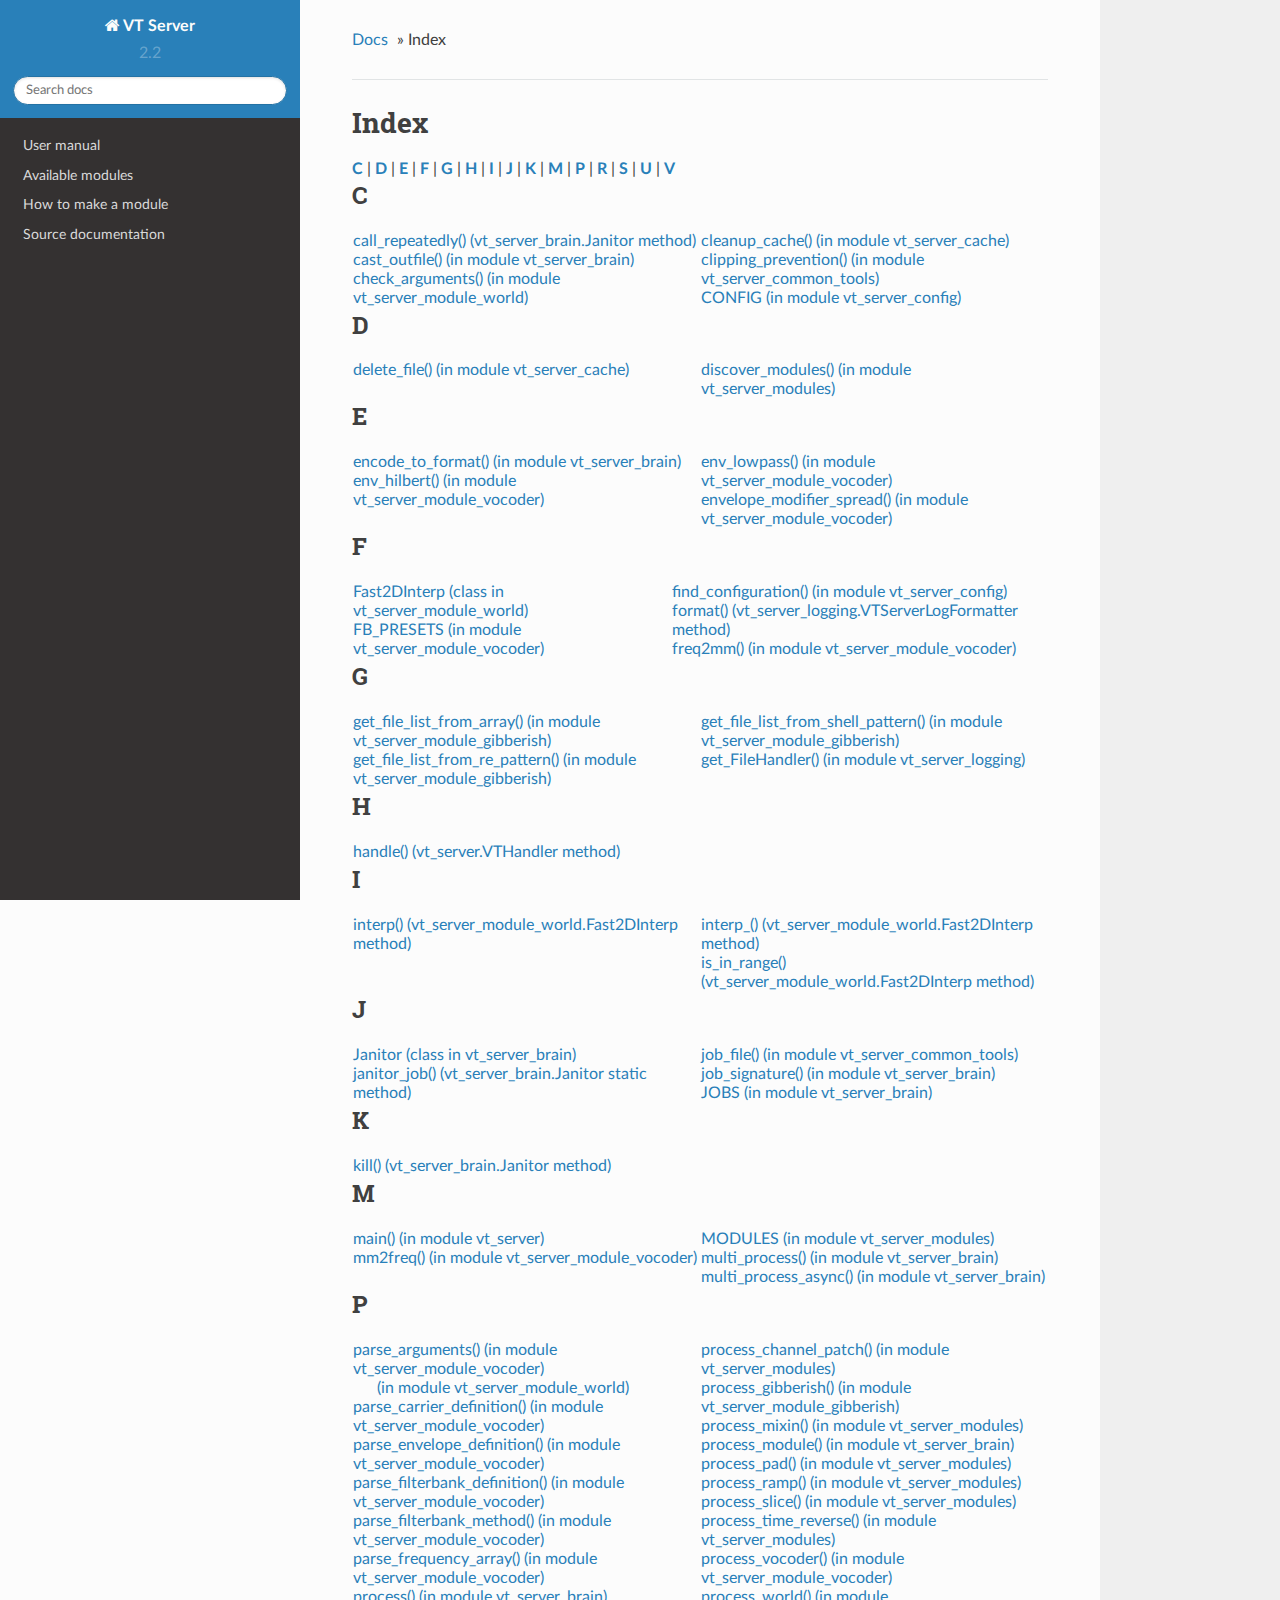
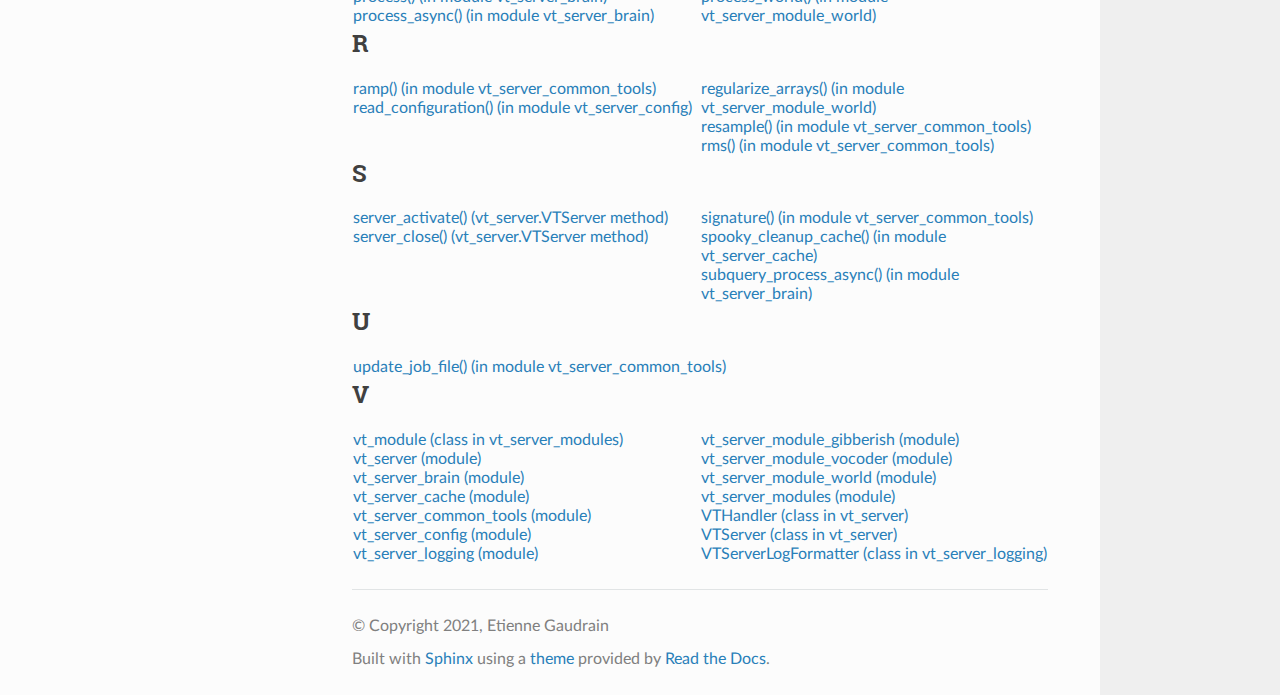
==== commit 5665c2cd: "Updated doc." ====
--- a/docs/genindex.html
+++ b/docs/genindex.html
@@ -345,6 +345,8 @@
 </li>
   </ul></td>
   <td style="width: 33%; vertical-align: top;"><ul>
+      <li><a href="modules.html#vt_server_modules.process_channel_patch">process_channel_patch() (in module vt_server_modules)</a>
+</li>
       <li><a href="modules.html#vt_server_module_gibberish.process_gibberish">process_gibberish() (in module vt_server_module_gibberish)</a>
 </li>
       <li><a href="modules.html#vt_server_modules.process_mixin">process_mixin() (in module vt_server_modules)</a>
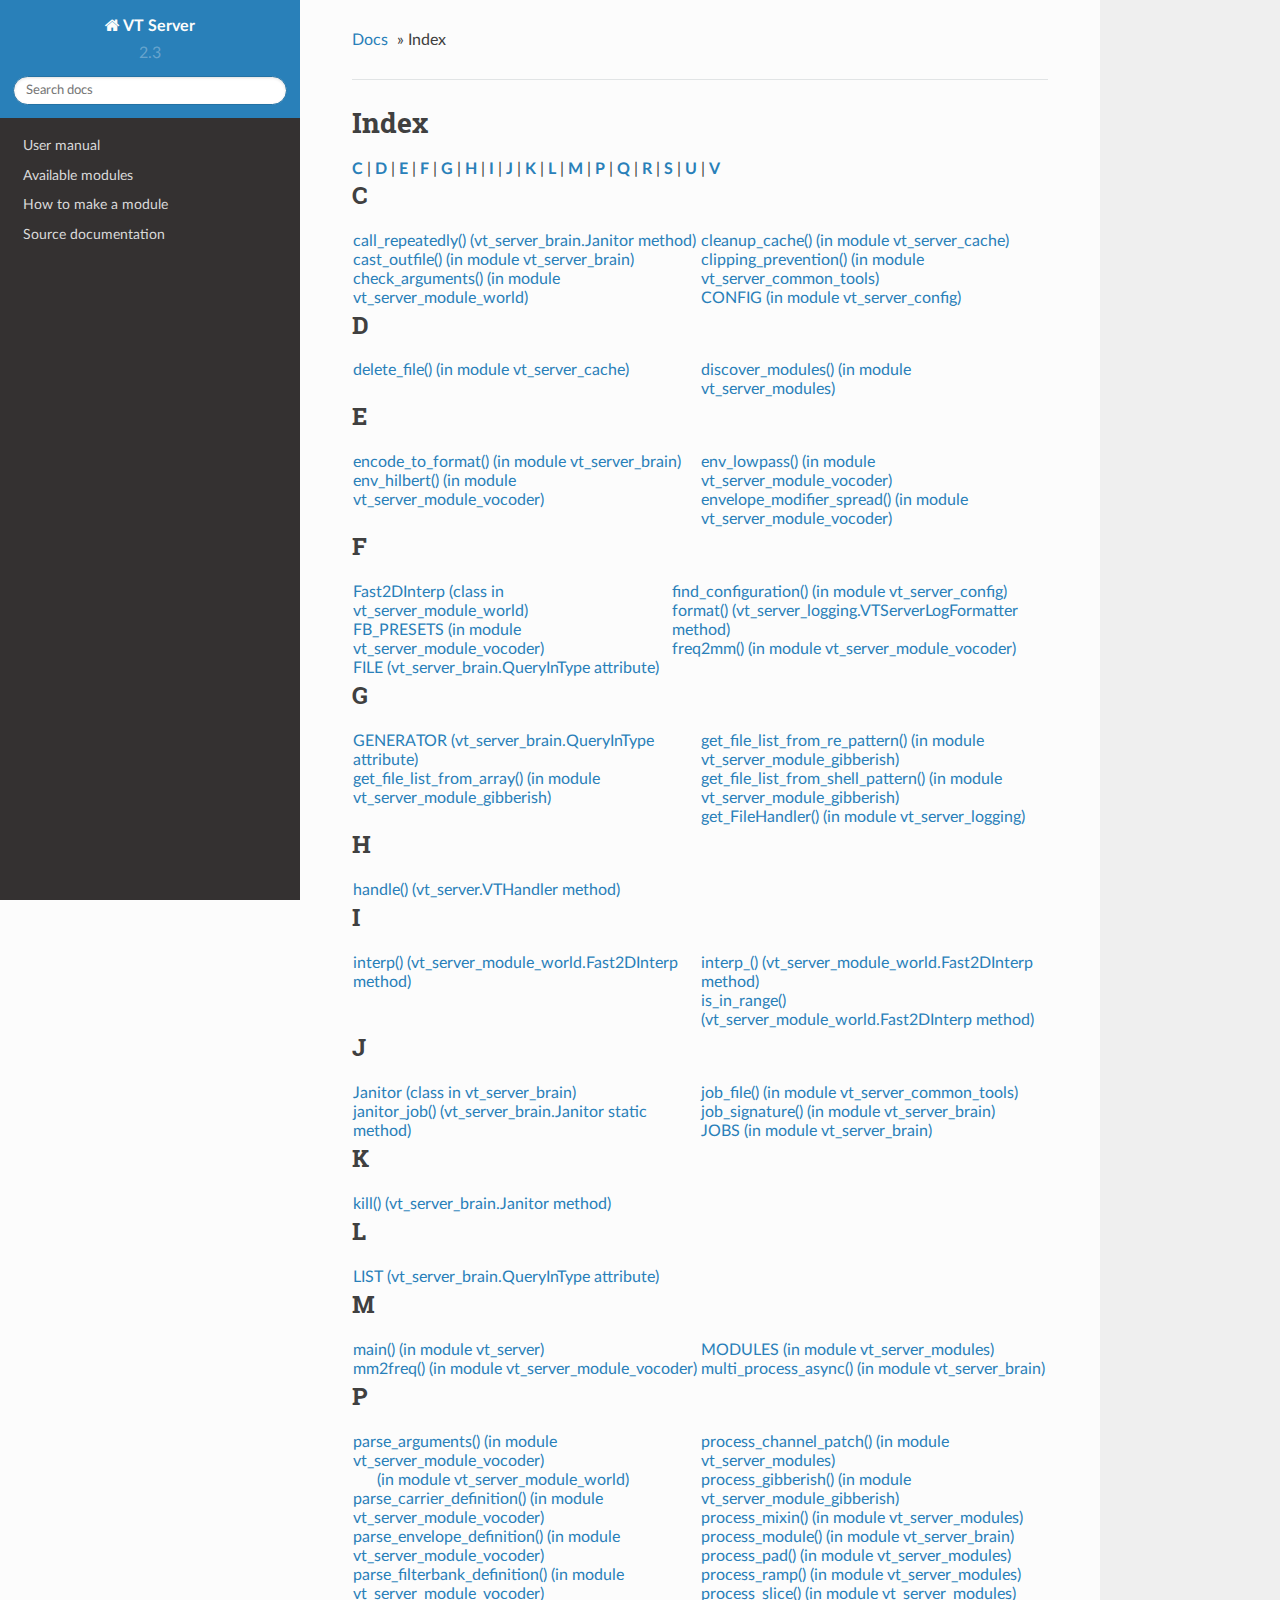
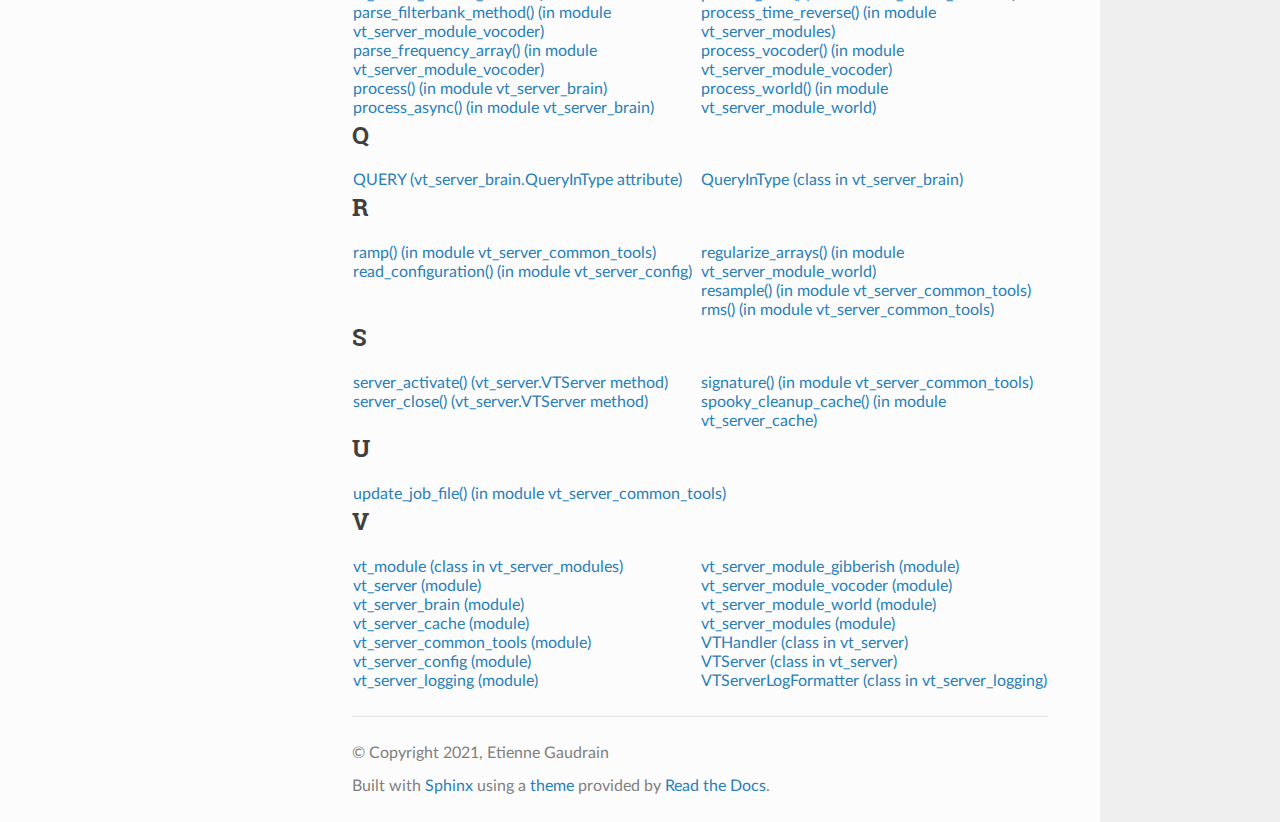
==== commit d0f0c19d: "Better sub-query management" ====
--- a/docs/genindex.html
+++ b/docs/genindex.html
@@ -60,7 +60,7 @@
             
             
               <div class="version">
-                2.2
+                2.3
               </div>
             
           
@@ -164,8 +164,10 @@
  | <a href="#I"><strong>I</strong></a>
  | <a href="#J"><strong>J</strong></a>
  | <a href="#K"><strong>K</strong></a>
+ | <a href="#L"><strong>L</strong></a>
  | <a href="#M"><strong>M</strong></a>
  | <a href="#P"><strong>P</strong></a>
+ | <a href="#Q"><strong>Q</strong></a>
  | <a href="#R"><strong>R</strong></a>
  | <a href="#S"><strong>S</strong></a>
  | <a href="#U"><strong>U</strong></a>
@@ -227,6 +229,8 @@
 </li>
       <li><a href="modules.html#vt_server_module_vocoder.FB_PRESETS">FB_PRESETS (in module vt_server_module_vocoder)</a>
 </li>
+      <li><a href="modules.html#vt_server_brain.QueryInType.FILE">FILE (vt_server_brain.QueryInType attribute)</a>
+</li>
   </ul></td>
   <td style="width: 33%; vertical-align: top;"><ul>
       <li><a href="modules.html#vt_server_config.find_configuration">find_configuration() (in module vt_server_config)</a>
@@ -241,12 +245,14 @@
 <h2 id="G">G</h2>
 <table style="width: 100%" class="indextable genindextable"><tr>
   <td style="width: 33%; vertical-align: top;"><ul>
+      <li><a href="modules.html#vt_server_brain.QueryInType.GENERATOR">GENERATOR (vt_server_brain.QueryInType attribute)</a>
+</li>
       <li><a href="modules.html#vt_server_module_gibberish.get_file_list_from_array">get_file_list_from_array() (in module vt_server_module_gibberish)</a>
 </li>
+  </ul></td>
+  <td style="width: 33%; vertical-align: top;"><ul>
       <li><a href="modules.html#vt_server_module_gibberish.get_file_list_from_re_pattern">get_file_list_from_re_pattern() (in module vt_server_module_gibberish)</a>
 </li>
-  </ul></td>
-  <td style="width: 33%; vertical-align: top;"><ul>
       <li><a href="modules.html#vt_server_module_gibberish.get_file_list_from_shell_pattern">get_file_list_from_shell_pattern() (in module vt_server_module_gibberish)</a>
 </li>
       <li><a href="modules.html#vt_server_logging.get_FileHandler">get_FileHandler() (in module vt_server_logging)</a>
@@ -302,6 +308,14 @@
   </ul></td>
 </tr></table>
 
+<h2 id="L">L</h2>
+<table style="width: 100%" class="indextable genindextable"><tr>
+  <td style="width: 33%; vertical-align: top;"><ul>
+      <li><a href="modules.html#vt_server_brain.QueryInType.LIST">LIST (vt_server_brain.QueryInType attribute)</a>
+</li>
+  </ul></td>
+</tr></table>
+
 <h2 id="M">M</h2>
 <table style="width: 100%" class="indextable genindextable"><tr>
   <td style="width: 33%; vertical-align: top;"><ul>
@@ -312,8 +326,6 @@
   </ul></td>
   <td style="width: 33%; vertical-align: top;"><ul>
       <li><a href="modules.html#vt_server_modules.MODULES">MODULES (in module vt_server_modules)</a>
-</li>
-      <li><a href="modules.html#vt_server_brain.multi_process">multi_process() (in module vt_server_brain)</a>
 </li>
       <li><a href="modules.html#vt_server_brain.multi_process_async">multi_process_async() (in module vt_server_brain)</a>
 </li>
@@ -368,6 +380,18 @@
   </ul></td>
 </tr></table>
 
+<h2 id="Q">Q</h2>
+<table style="width: 100%" class="indextable genindextable"><tr>
+  <td style="width: 33%; vertical-align: top;"><ul>
+      <li><a href="modules.html#vt_server_brain.QueryInType.QUERY">QUERY (vt_server_brain.QueryInType attribute)</a>
+</li>
+  </ul></td>
+  <td style="width: 33%; vertical-align: top;"><ul>
+      <li><a href="modules.html#vt_server_brain.QueryInType">QueryInType (class in vt_server_brain)</a>
+</li>
+  </ul></td>
+</tr></table>
+
 <h2 id="R">R</h2>
 <table style="width: 100%" class="indextable genindextable"><tr>
   <td style="width: 33%; vertical-align: top;"><ul>
@@ -398,8 +422,6 @@
       <li><a href="modules.html#vt_server_common_tools.signature">signature() (in module vt_server_common_tools)</a>
 </li>
       <li><a href="modules.html#vt_server_cache.spooky_cleanup_cache">spooky_cleanup_cache() (in module vt_server_cache)</a>
-</li>
-      <li><a href="modules.html#vt_server_brain.subquery_process_async">subquery_process_async() (in module vt_server_brain)</a>
 </li>
   </ul></td>
 </tr></table>
